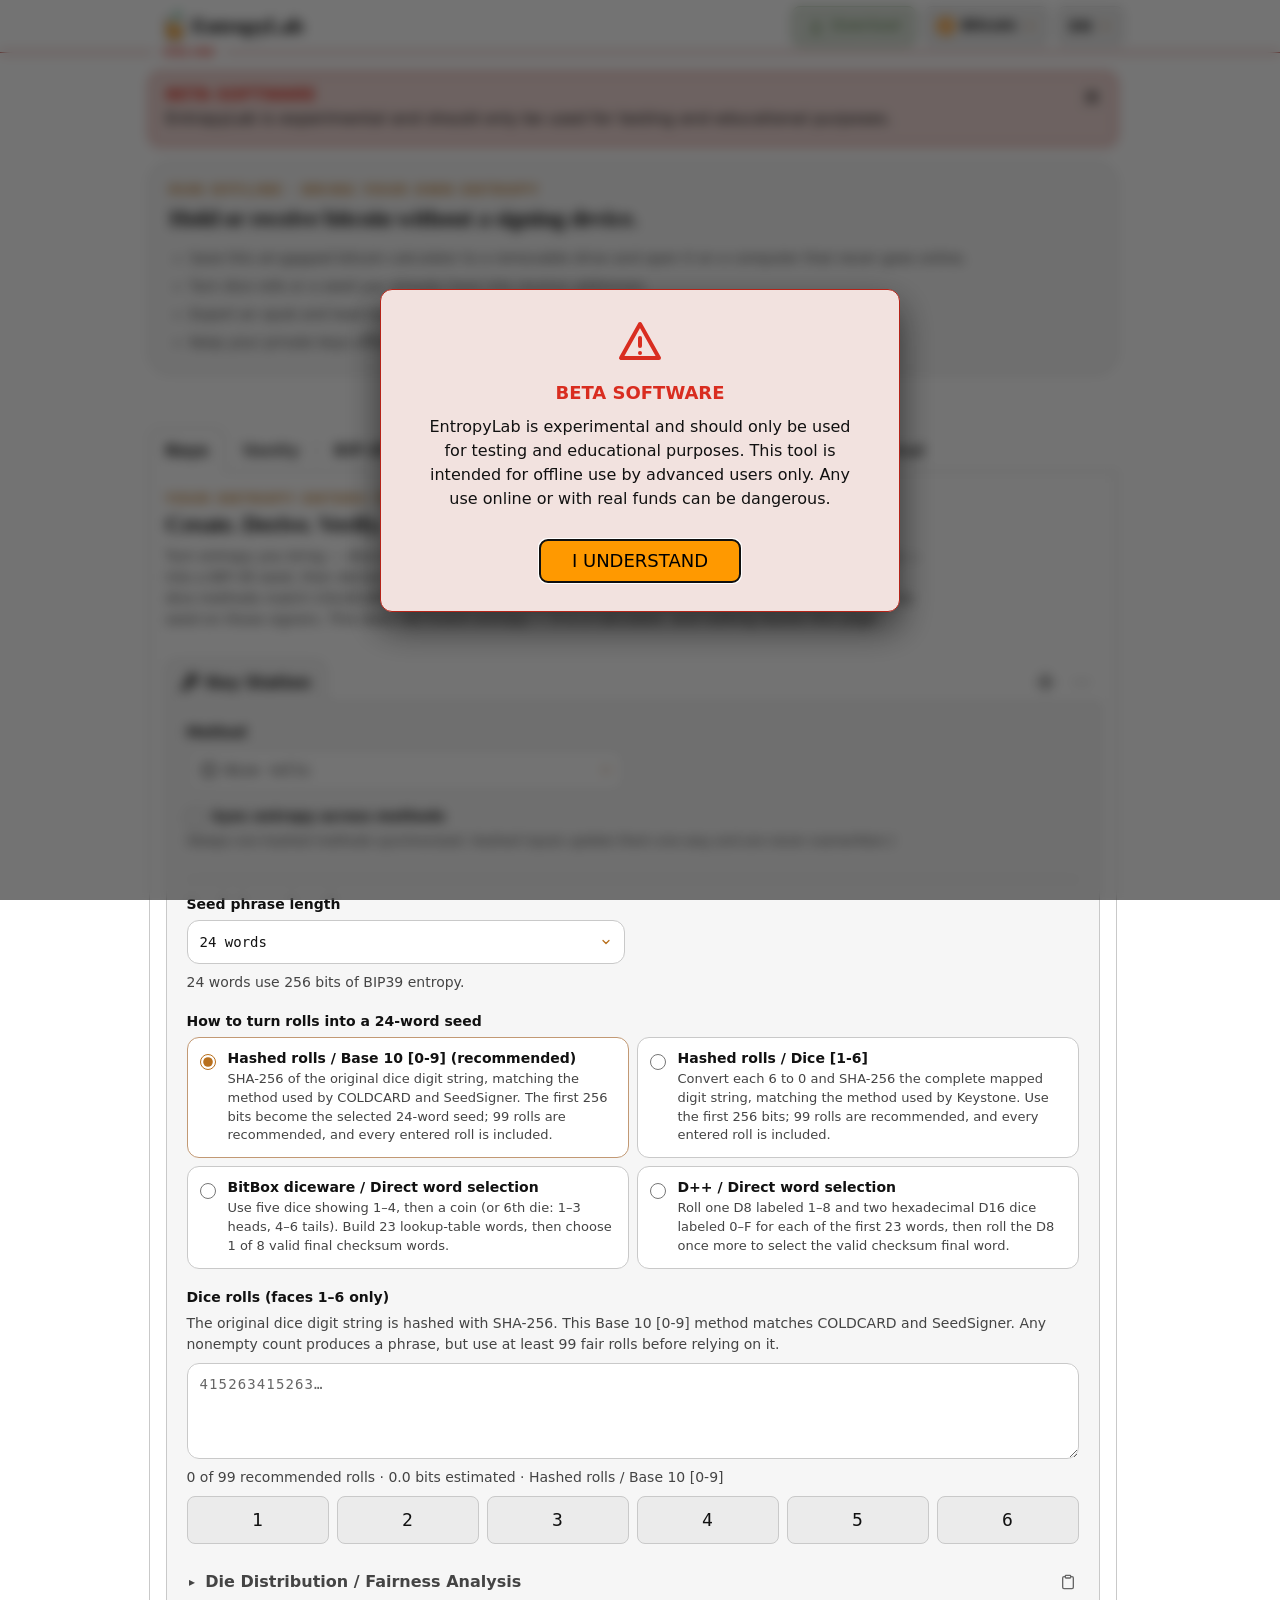
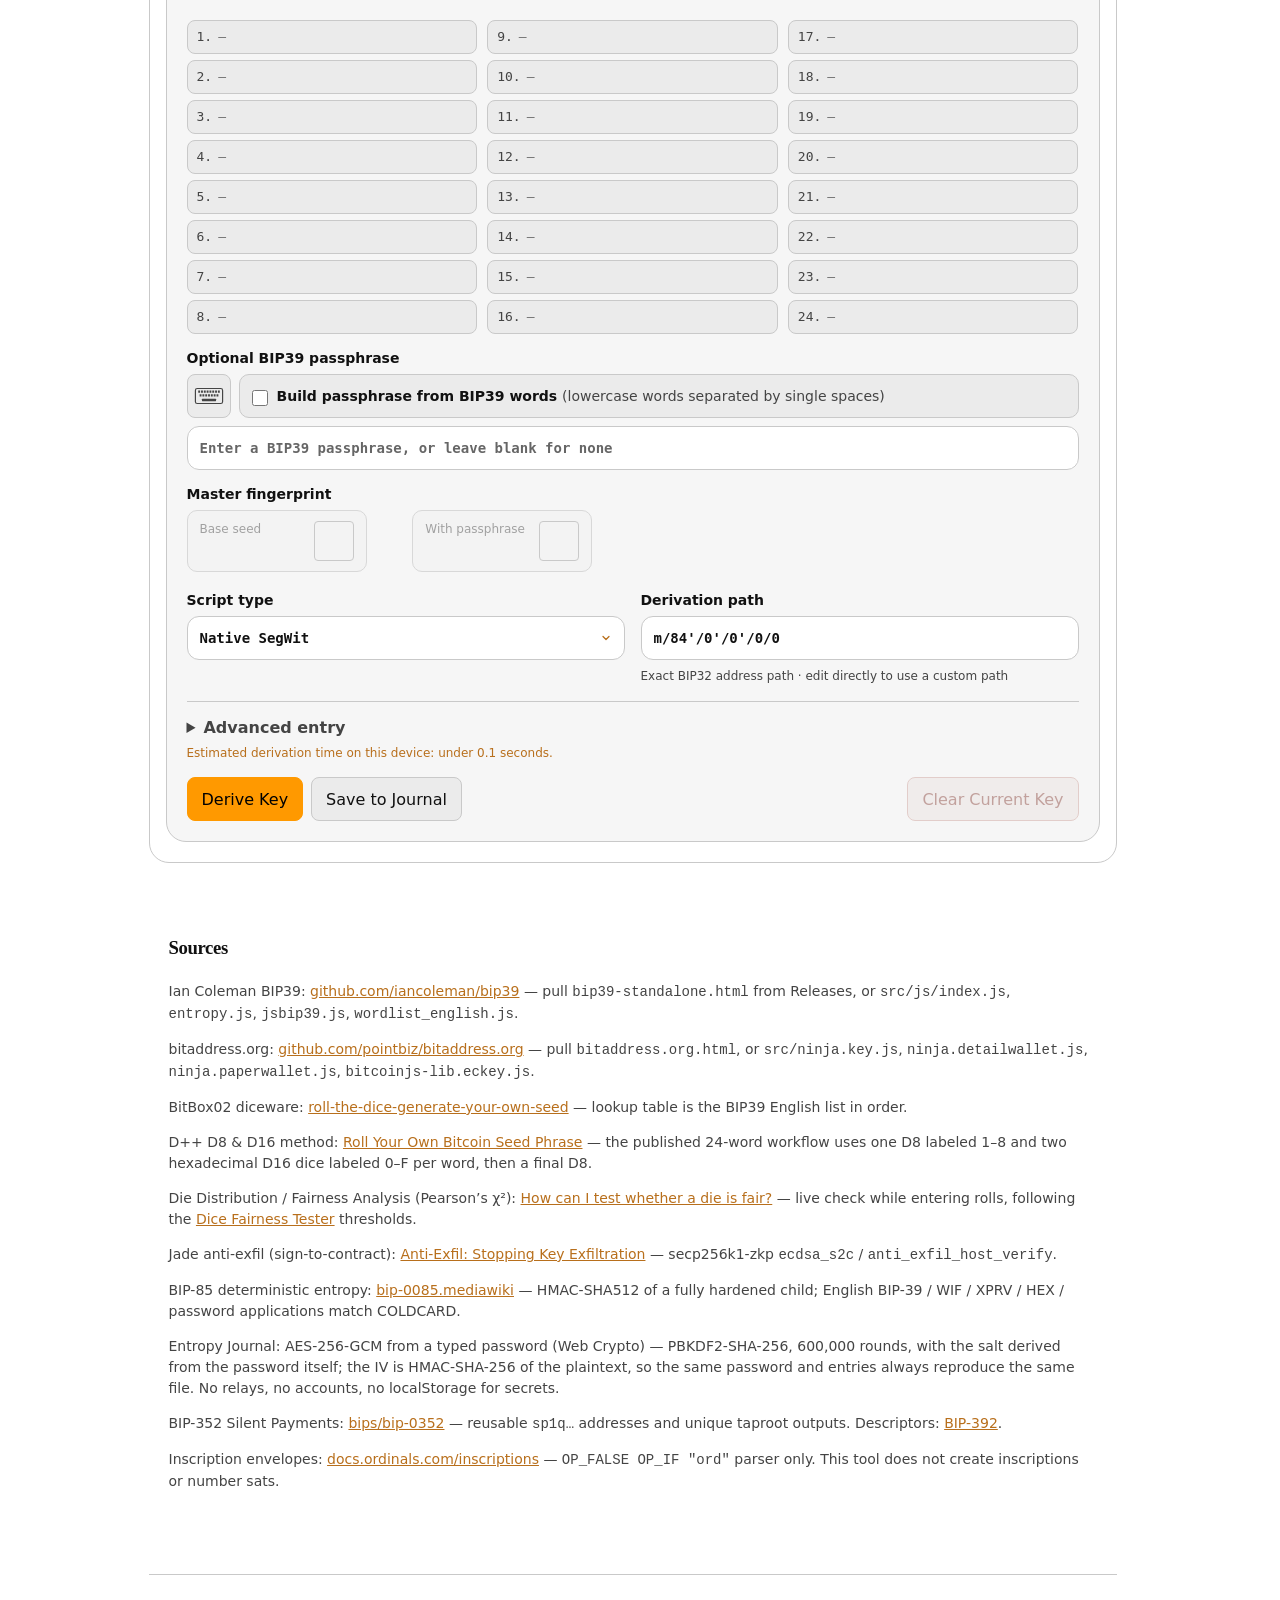
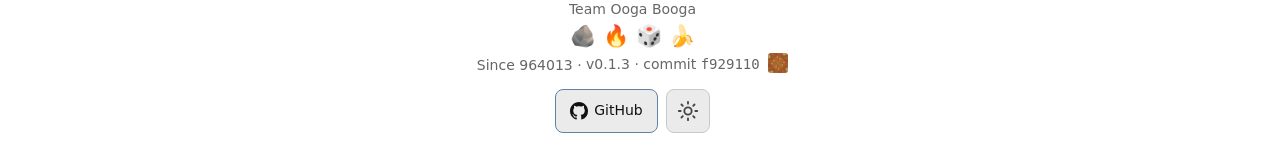
==== entropylab.html @ 81e590c5 "Rebuild site artifact [skip ci]" ====
<!DOCTYPE html>
<html lang="en"><head>
<meta http-equiv="content-type" content="text/html; charset=UTF-8"><meta charset="utf-8"><meta name="viewport" content="width=device-width, initial-scale=1, viewport-fit=cover"><meta http-equiv="Content-Security-Policy" content="default-src 'none'; script-src 'unsafe-inline' 'wasm-unsafe-eval'; worker-src 'self' blob:; manifest-src 'self'; style-src 'unsafe-inline'; img-src 'self' data:; connect-src 'none'; font-src 'self'; object-src 'none'; base-uri 'none'; form-action 'none'"><meta name="referrer" content="no-referrer"><meta name="description" content="Self-contained, air-gapped Bitcoin key and wallet calculator. Turn dice rolls, seed phrases, and private keys into wallet recovery information — entirely offline."><meta property="og:title" content="EntropyLab"><meta property="og:type" content="website"><meta property="og:url" content="https://entropylab.online/"><meta property="og:site_name" content="EntropyLab"><meta property="og:description" content="Self-contained, air-gapped Bitcoin key and wallet calculator. Turn dice rolls, seed phrases, and private keys into wallet recovery information — entirely offline."><meta property="og:image" content="https://entropylab.online/assets/entropylab-social.png"><meta property="og:image:type" content="image/png"><meta property="og:image:width" content="1200"><meta property="og:image:height" content="630"><meta property="og:image:alt" content="The EntropyLab beaker-and-dice logo beside a screenshot of the offline Bitcoin wallet calculator."><meta name="twitter:card" content="summary_large_image"><meta name="twitter:title" content="EntropyLab"><meta name="twitter:description" content="Self-contained, air-gapped Bitcoin key and wallet calculator. Turn dice rolls, seed phrases, and private keys into wallet recovery information — entirely offline."><meta name="twitter:image" content="https://entropylab.online/assets/entropylab-social.png"><meta name="twitter:image:alt" content="The EntropyLab beaker-and-dice logo beside a screenshot of the offline Bitcoin wallet calculator."><title>EntropyLab — Offline Bitcoin Key &amp; Wallet Calculator</title><link rel="icon" type="image/png" sizes="64x64" href="[data-uri]"><link rel="icon" type="image/svg+xml" href="data:image/svg+xml,%3Csvg xmlns=%22http://www.w3.org/2000/svg%22 viewBox=%220 0 179.82 180%22%3E%3Cpath fill=%22%23090500%22 d=%22M121.62 142.88c-14.34 7.93-29.17 14.41-32.96 14.39-6.56-.06-47.12-19.75-56.24-27.3-3.62-3.02-4.2-9.64-3.57-40.97l.77-37.35 26.1-14.42c14.35-7.91 29.15-14.4 32.94-14.36 3.8 0 18.62 6.5 32.96 14.44l26.09 14.4v76.78Zm-63.19-8.16c11.31 6.43 21.5 11.67 22.66 11.67 1.15 0 2.08-13.51 2.08-30.02V86.36L62.93 75.18C51.78 69.03 41.23 64 39.48 64c-2.25 0-2.96 8.49-2.39 29.53l.77 29.52Zm36.33-19.03c-.44 16.89.2 30.62 1.37 30.5 1.18-.07 11.43-5.37 22.74-11.75l20.6-11.56.77-29.44c.6-22.54-.03-29.44-2.75-29.38-1.92 0-12.17 4.72-22.74 10.49L95.53 84.99Zm-30.15-49.4c10.96 6.06 20.9 11.12 22.05 11.23 4.89.49 46.44-22.36 44.24-24.34-1.35-1.18-11.37-6.94-22.33-12.82L88.64 29.68l-20.8 10.98C56.4 46.7 46.52 52.47 45.89 53.46c-.66 1.02 7.77 6.78 18.73 12.82m13.07 33.74c0 6.16-7.72 6.95-10 1.05a14 14 0 0 1 .11-8.54c1.4-3.6 2.5-3.8 5.8-1.05 2.25 1.87 4.09 5.72 4.09 8.54m31.96 1.05c-2.27 5.9-10 5.1-10-1.05 0-2.82 1.85-6.67 4.1-8.54 3.3-2.74 4.4-2.55 5.8 1.05.93 2.41.96 6.26.1 8.54m21.97 16.48c-2.28 5.9-10 5.1-10-1.05 0-2.83 1.85-6.67 4.1-8.54 3.3-2.74 4.4-2.55 5.8 1.04.93 2.42.95 6.27.1 8.55M52.97 86.3c0 6.16-7.72 6.95-10 1.05-.85-2.28-.82-6.13.1-8.54 1.41-3.6 2.5-3.8 5.8-1.05 2.26 1.87 4.1 5.72 4.1 8.54m-1.38 26.94c0 6.62-4.17 10.22-7.71 6.65-1.05-1.02-1.9-4.86-1.9-8.49 0-4.8 1.3-6.37 4.8-5.68 3 .58 4.81 3.43 4.81 7.52m24.72 13.74c0 6.61-4.18 10.21-7.72 6.64-1.04-1.02-1.9-4.86-1.9-8.48 0-4.81 1.3-6.38 4.81-5.69 3 .58 4.8 3.43 4.8 7.53m19.85-73.05c-1.45 4.36-12 5.65-14.42 1.75-1.07-1.73-.68-4.39.86-5.93 3.54-3.54 14.93-.05 13.56 4.18%22/%3E%3Cpath fill=%22%23F88300%22 d=%22M68.07 174.21c-25.32-6.65-47.56-24.9-58.96-48.42-9.56-19.69-9.56-54.45 0-74.14 8.49-17.52 24.96-34 42.48-42.49 19.7-9.55 54.46-9.55 74.15 0 17.52 8.49 34 24.97 42.48 42.49 9.55 19.69 9.55 54.45 0 74.14-8.51 17.55-25.07 34.11-42.18 42.13-14.5 6.81-43.86 10-57.97 6.29m53.55-31.33 26.09-14.4V51.7l-26.1-14.39c-14.33-7.94-29.16-14.44-32.95-14.44-3.79-.03-18.59 6.45-32.95 14.36L29.62 51.65 28.85 89c-.63 31.33-.05 37.95 3.57 40.97 9.12 7.55 49.68 27.24 56.24 27.3 3.8.02 18.62-6.46 32.96-14.4m-63.19-8.16-20.57-11.67-.77-29.52C36.52 72.49 37.23 64 39.5 64c1.75 0 12.3 5.03 23.44 11.18l20.24 11.18v30.01c0 16.51-.93 30.02-2.08 30.02-1.16 0-11.35-5.24-22.66-11.67m17.88-7.74c0-4.1-1.82-6.95-4.8-7.53-3.52-.69-4.81.88-4.81 5.69 0 3.62.85 7.46 1.89 8.48 3.54 3.57 7.72-.03 7.72-6.64M51.6 113.24c0-4.09-1.81-6.94-4.8-7.52-3.52-.69-4.8.88-4.8 5.68 0 3.63.84 7.47 1.89 8.49 3.54 3.57 7.71-.03 7.71-6.65m26.09-13.2c0-2.83-1.84-6.68-4.1-8.55-3.29-2.74-4.39-2.55-5.79 1.05a14 14 0 0 0-.1 8.54c2.27 5.9 9.99 5.1 9.99-1.05M52.97 86.3c0-2.82-1.84-6.67-4.1-8.54-3.3-2.74-4.39-2.55-5.8 1.05a14 14 0 0 0-.1 8.54c2.28 5.9 10 5.1 10-1.05m41.8 29.39.76-30.7 19.22-10.44c10.57-5.77 20.82-10.49 22.74-10.49 2.72-.06 3.35 6.84 2.75 29.38l-.77 29.44-20.6 11.56c-11.31 6.38-21.56 11.68-22.74 11.76-1.18.1-1.8-13.62-1.37-30.51m36.84 1.87c.85-2.28.83-6.13-.1-8.55-1.4-3.6-2.5-3.78-5.8-1.04-2.25 1.87-4.1 5.71-4.1 8.54 0 6.15 7.72 6.95 10 1.05m-21.97-16.48c.86-2.28.83-6.13-.1-8.54-1.4-3.6-2.5-3.8-5.8-1.05-2.25 1.87-4.1 5.72-4.1 8.54 0 6.16 7.73 6.95 10 1.05M64.6 66.28c-10.96-6.04-19.39-11.8-18.73-12.82.63-.99 10.52-6.76 21.97-12.8l20.79-10.98 19.93 10.68c10.96 5.88 20.98 11.64 22.33 12.82 2.2 1.98-39.35 24.83-44.24 24.34-1.15-.11-11.1-5.17-22.05-11.24m31.55-12.35c1.37-4.23-10.02-7.72-13.56-4.18-1.54 1.54-1.93 4.2-.86 5.93 2.42 3.9 12.97 2.61 14.42-1.75%22/%3E%3C/svg%3E"><link rel="canonical" href="https://entropylab.online/"><meta name="application-name" content="EntropyLab"><meta name="application-version" content="v0.1.3"><meta name="theme-color" content="#000000"><script>(function(){try{var m=localStorage.getItem("entropylab-theme");if(m==="light"||(m!=="dark"&&matchMedia("(prefers-color-scheme: light)").matches))document.documentElement.dataset.theme="light"}catch(e){}try{if(localStorage.getItem("entropylab-beta-banner-dismissed")==="0.1.3")document.documentElement.dataset.betaBannerDismissed=""}catch(e){}})()</script><meta name="apple-mobile-web-app-title" content="EntropyLab"><meta name="apple-mobile-web-app-capable" content="yes"><meta name="apple-mobile-web-app-status-bar-style" content="black"><link rel="manifest" href="manifest.webmanifest"><link rel="apple-touch-icon" href="assets/pwa-icon-180.png"><style>:is([id*='google_ads_iframe'],[id*='taboola-'],.taboolaHeight,.taboola-placeholder,#top-ad,#credential_picker_container,#credentials-picker-container,#credential_picker_iframe,#onetap_google_intermediate_iframe,[id*='google-one-tap-iframe'],#google-one-tap-popup-container,.google-one-tap__module,.google-one-tap-modal-div,.adthrive-auto-injected-player-container,.adthrive[id^="cls-video-container"]:has(.adthrive-auto-injected-player-container),#amp_floatingAdDiv,#ez-content-blocker-container) {display:none!important;min-height:0!important;height:0!important;}</style><style id="btc-calc-style">:root {
  color-scheme: dark;
  --bg: #000000;
  --surface: #141414;
  --surface-2: #202020;
  --fg: #eeeeee;
  --muted: #a3a3a3;
  --faint: #737373;
  --border: #333333;
  --accent: #d8892b;
  --selection-accent: #ff9900;
  --selection-fg: #000000;
  --danger: #d4574a;
  --danger-bright: #ff4438; /* alert red: --danger is too muted to carry a live status */
  --ok: #8aaa74;
  --ok-bright: #22c55e; /* a true green: --ok sits closer to olive than the status tag wants */
  --blue: #6f9fca;
  --warn: #c9a44a;
  /* The Bitcoin Core icon's orange. Both themes share it: it is a brand
   * signal (mainnet = real coins), not a surface colour. */
  --bitcoin: #f7931a;
  /* The other Bitcoin Core network colours, shared across themes for the
   * same reason: green testnet, purple signet. Regtest reuses --faint. */
  --testnet: #22c55e;
  --signet: #a855f7;
  --paper: #f3efe4;
  --playing-card-bg: #292929;
  --playing-card-fg: #eeeeee;
  --playing-card-red: #ef7468;
  --scrollbar-track: #0a0a0a;
  --scrollbar-thumb: #4a4a4a;
  --scrollbar-thumb-hover: #626262;
  --space-control: 8px;
  --space-component: 16px;
  --space-section: 20px;
  --space-major: 32px; /* seams between the page's major sections */
  --space-lede: 48px; /* the widest seam: where the pitch ends and the tool begins */
  --site-header-height: 52px; /* .header-button height plus 6px above and below */
  --site-header-pad: 16px; /* the bar's side padding; the status tag aligns to it */
  --site-min-width: 320px; /* the narrowest layout we lay out for: below this the page scrolls */
  --display: "Iowan Old Style", Palatino, Georgia, serif;
  /* The card-suit glyphs (♠ ♥ ♦ ♣, U+2660–U+2666) are not covered by every
     default UI font (notably SF Mono on macOS); the named symbol fonts
     between the preferred families and the generic fallback carry them on
     Windows, macOS, and Linux. All are locally installed system fonts —
     nothing is ever downloaded (the no-network-egress rule). */
  --sans: "Segoe UI", system-ui, "Segoe UI Symbol", "Apple Symbols", "Noto Sans Symbols", "DejaVu Sans", sans-serif;
  --mono: ui-monospace, "Cascadia Code", Menlo, Consolas, "Segoe UI Symbol", "Apple Symbols", "Noto Sans Symbols", "DejaVu Sans Mono", "DejaVu Sans", monospace;
}
:root[data-theme="light"] {
  color-scheme: light;
  --bg: #ffffff;
  --surface: #f6f6f6;
  --surface-2: #ebebeb;
  --fg: #111111;
  --muted: #444444;
  --faint: #666666;
  --border: #c9c9c9;
  --accent: #b86f1c;
  --danger: #b42318;
  --danger-bright: #d92d20;
  --ok: #4f7a3a;
  --ok-bright: #15803d;
  --blue: #245d8f;
  --warn: #765a11;
  --playing-card-bg: #ffffff;
  --playing-card-fg: #111111;
  --playing-card-red: #b42318;
  --scrollbar-track: #ededed;
  --scrollbar-thumb: #b5b5b5;
  --scrollbar-thumb-hover: #9a9a9a;
}
* { box-sizing: border-box; scrollbar-color: var(--scrollbar-thumb) var(--scrollbar-track); }
*::-webkit-scrollbar { width: 12px; height: 12px; }
*::-webkit-scrollbar-track { background: var(--scrollbar-track); }
*::-webkit-scrollbar-thumb {
  min-width: 32px; min-height: 32px; border: 3px solid var(--scrollbar-track); border-radius: 999px;
  background: var(--scrollbar-thumb);
}
*::-webkit-scrollbar-thumb:hover { background: var(--scrollbar-thumb-hover); }
*::-webkit-scrollbar-corner { background: var(--scrollbar-track); }
html { overflow-y: scroll; scrollbar-gutter: stable; scroll-padding-top: calc(var(--site-header-height) + 12px); }
html, body { margin: 0; min-width: var(--site-min-width); background: var(--bg); color: var(--fg); font-family: var(--sans); transition: background-color .21s ease; }
/* Flipping the theme eases the page between the two grounds rather than
   cutting. The first paint is not a transition, so the opening theme still
   arrives instantly. */
@media (prefers-reduced-motion: reduce) { html, body { transition: none; } }
body { min-height: 100vh; }
h1, h2, h3 { font-family: var(--display); font-weight: 600; letter-spacing: -0.02em; }
h1 { font-size: 1.5rem; margin: 8px 0; }
h2 { font-size: 1.5rem; margin: 8px 0; }
a { color: var(--accent); }
button, select, textarea, input { font: inherit; }
button { cursor: pointer; }
/* Every enabled button uses the same momentary press feedback. The disabled
   state is intentionally excluded so controls that become unavailable after
   their click transition directly from orange to their disabled treatment. */
button:not(:disabled):active {
  background: var(--selection-accent) !important;
  color: var(--selection-fg) !important;
  border-color: var(--selection-accent) !important;
}
button:not(:disabled):active * { color: inherit !important; }
/* No bottom padding: the closing footer supplies the page's last band of
   space itself, so it sits flush with the bottom of the document. */
.wrap { max-width: 1000px; margin: 0 auto; padding: calc(var(--site-header-height) + 20px) 16px 0; }
.kicker { font-size: 12px; letter-spacing: 0.18em; text-transform: uppercase; color: var(--accent); font-weight: 600; }
.card { background: var(--surface); border: 1px solid var(--border); border-radius: 20px; padding: 20px; margin: 16px 0; }
/* Major seam above the closing Sources card. It collapses with the previous
   card's 16px, so the larger value wins rather than the two adding up. The seam
   below the marketing card lives on #workspace and is deliberately wider. */
/* It keeps .card for its padding and seam, but not the surface: the closing
   reference list reads as the page's own bottom matter rather than one more
   panel. Padding stays, so its text still aligns with the cards above. */
.sources { margin-top: var(--space-major); background: none; border: 0; }
.warn { background: color-mix(in oklab, var(--danger) 12%, var(--bg)); border-color: color-mix(in oklab, var(--danger) 40%, var(--border)); }
.muted { color: var(--muted); font-size: 14px; line-height: 1.5; }
/* The pitch is a set of discrete claims rather than prose, so it reads as a
   list. The top margin stands in for the paragraph's, and dropping the
   bottom one lets the card's own padding close it out. */
.pitch-list { display: grid; gap: 7px; margin: var(--space-component) 0 0; padding-left: 20px; }
.sources-heading { color: var(--fg); font-size: 1.17rem; }
/* One step dimmer than the .muted it carries for its size and leading, so
   the closing line sits behind the sources it follows. The emoji row is the
   one thing in it worth reading, so it keeps its own size and spaces itself
   off the two text rows. */
.page-footer { margin-top: var(--space-lede); padding: 24px 0; border-top: 1px solid var(--border); text-align: center; color: var(--faint); }
.page-footer-emoji { font-size: 1.5em; line-height: 1; margin: 6px 0; }
/* The build stamp: version, short commit, and the commit's LifeHash as a
   small inline identicon next to the hash it visualizes. */
.page-footer-build code { font-family: var(--mono); }
.page-footer-lifehash { vertical-align: -0.25em; margin-left: 4px; border-radius: 3px; }
/* A fourth row closes the footer: the repository link and the theme toggle,
   which used to crowd the header bar. Off the bar they are no longer squeezed
   to 40px, so both take the app's standard 44px target and the link keeps its
   label at every width. */
.page-footer-links { display: flex; flex-wrap: wrap; justify-content: center; align-items: center; gap: 8px; margin-top: 14px; }
.page-footer-links > a { display: inline-flex; align-items: center; gap: 6px; text-decoration: none; }
.page-footer-links .github-repo-link {
  border-color: color-mix(in oklab, var(--blue) 65%, var(--border));
  background: color-mix(in oklab, var(--blue) 14%, var(--surface)); color: var(--blue);
}
.page-footer-links .github-repo-link:hover {
  background: color-mix(in oklab, var(--blue) 23%, var(--surface)); color: var(--fg);
}
.page-footer-links .github-repo-link:focus-visible { outline: 2px solid var(--blue); outline-offset: 2px; }
.row { display: flex; flex-wrap: wrap; gap: 8px; }
.tab, .btn {
  min-height: 44px; padding: 0 14px; border-radius: 8px; border: 1px solid var(--border);
  background: var(--bg); color: var(--muted);
}
.tab.active {
  background: var(--selection-accent);
  color: var(--selection-fg);
  border-color: var(--selection-accent);
}
.btn.primary { background: var(--selection-accent); color: var(--selection-fg); border-color: var(--selection-accent); }
.btn.primary:disabled {
  cursor: not-allowed; opacity: 1;
  background: var(--selection-accent); border-color: var(--selection-accent); color: var(--selection-fg);
}
.btn.secondary { background: var(--surface-2); color: var(--fg); }
.btn.secondary:disabled { cursor: not-allowed; opacity: .52; color: var(--muted); }
textarea, select,
input:not([type="radio"]):not([type="checkbox"]) {
  width: 100%; min-height: 44px; margin-top: var(--space-control); padding: 10px 12px;
  border-radius: 12px; border: 1px solid var(--border); background: var(--bg); color: var(--fg);
  font-family: var(--mono); font-size: 14px;
}
textarea { display: block; min-height: 96px; letter-spacing: 0.08em; }
.dice-input-shell {
  position: relative; margin-top: var(--space-control); border-radius: 12px; background: var(--bg);
}
.dice-input-shell textarea {
  position: relative; z-index: 1; margin-top: 0; background: transparent;
  color: transparent; -webkit-text-fill-color: transparent; caret-color: var(--fg); line-height: 1.45;
}
.dice-input-shell textarea::placeholder { color: var(--faint); -webkit-text-fill-color: var(--faint); }
.dice-input-highlight {
  position: absolute; z-index: 0; inset: 0; margin: 0; padding: 10px 12px;
  border: 1px solid transparent; border-radius: 12px; overflow: hidden; pointer-events: none;
  white-space: pre-wrap; overflow-wrap: anywhere; word-break: break-word;
  color: var(--fg); font-family: var(--mono); font-size: 14px; line-height: 1.45; letter-spacing: 0.08em;
}
.dice-input-highlight[data-trailing-newline="true"]::after { content: "\200b"; }
.dice-roll-invalid {
  color: var(--danger);
}
/* On the 18-word coin turn the eight D8 keys become one Tails and one Heads. */
.dice-input-pad.dplus button.dice-key-wide { grid-column: span 4; }
.dice-input-pad.faces-1-6 button.dice-key-wide { grid-column: span 3; }
.dice-input-pad button[hidden] { display: none; }
.seed-autocomplete-toggle {
  display: inline-flex; align-items: center; gap: 9px; min-height: 44px;
  margin-top: var(--space-component); padding: 9px 12px;
  border: 1px solid var(--border); border-radius: 10px;
  background: var(--surface-2); color: var(--fg); font-size: 14px; font-weight: 600; cursor: pointer;
}
.seed-autocomplete-toggle input { margin: 0; }
.seed-autocomplete-note { color: var(--muted); font-weight: 400; }
.seed-entry-tools { display: flex; align-items: stretch; gap: var(--space-control); margin-top: var(--space-component); }
.seed-entry-tools .seed-autocomplete-toggle { flex: 1 1 auto; margin-top: 0; }
/* Tighter to the dropdown above than to the section below: the control reads
   as part of the method it qualifies, and the 8px off the top is given back
   under the explanation. */
.global-sync-host { margin-top: var(--space-control); padding-bottom: var(--space-control); }
.global-sync-host[hidden] { display: none; }
/* Two rows: the switch and its title, then the explanation under both. The
   shared toggle chrome is a bordered chip elsewhere; here the control reads as
   part of the card, so it gives up the box and keeps the 44px target. */
.global-sync-row { display: block; }
.global-sync-head { display: flex; align-items: center; gap: var(--space-control); }
.global-sync-toggle { flex: 1 1 auto; min-height: 32px; margin-top: 0; padding: 0; border: 0; background: none; }
/* The title carries the same weight and colour as the Method label above it. */
.global-sync-toggle .label { margin: 0; }
.global-sync-note { display: block; margin: 0; font-size: 13px; line-height: 1.45; }
.global-sync-status {
  display: inline-flex; align-items: center; gap: 5px; flex: 0 0 auto;
  color: var(--ok); font-size: 13px; font-weight: 600; white-space: nowrap;
}
/* Narrow screens only: the badge drops below the toggle and the shortfall takes
   its own line, while each phrase stays on one line. */
@media (max-width: 720px) {
  .global-sync-head { flex-wrap: wrap; }
  .global-sync-toggle { flex: 1 1 100%; }
  .global-sync-status { flex: 1 1 100%; flex-wrap: wrap; white-space: normal; }
  .global-sync-status > span { white-space: nowrap; }
}
.global-sync-shortfall {
  display: inline-flex; align-items: center; gap: 5px; margin-left: 8px; color: var(--warn);
}
.global-sync-shortfall svg { display: block; width: 16px; height: 16px; }
.global-sync-status[hidden] { display: none; }
.global-sync-status svg { display: block; width: 16px; height: 16px; }
.number-base-calculations-toggle { width: 100%; margin-top: var(--space-control); }
.number-base-calculations-panel { margin-top: var(--space-section); }
.number-base-calculations-panel[hidden] { display: none; }
.number-base-binary-conversion { margin-bottom: var(--space-section); }
.number-base-conversion-list { display: grid; grid-template-columns: repeat(auto-fill, minmax(72px, 1fr)); gap: 6px; }
.number-base-conversion-cell { display: flex; align-items: center; justify-content: center; gap: 6px; min-height: 34px; padding: 6px 8px; border: 1px solid var(--border); border-radius: 7px; background: var(--surface-2); font-family: var(--mono); font-size: 12px; }
.number-base-conversion-cell strong { color: var(--accent); font-weight: 700; }
.number-base-conversion-cell b { color: var(--faint); font-family: var(--sans); font-weight: 400; }
.number-base-conversion-cell > span { color: var(--fg); }
.number-base-calculation-list { display: grid; gap: var(--space-control); }
.number-base-calculation {
  overflow-x: auto; padding: 14px 12px 12px; border: 1px solid var(--border); border-radius: 10px;
  background: var(--surface-2); font-family: var(--mono); font-size: 12px;
}
.number-base-calculation-title { display: flex; justify-content: space-between; gap: 12px; margin: 0 0 12px; color: var(--muted); }
.number-base-calculation-title span, .number-base-calculation-label { letter-spacing: 0.04em; }
.number-base-calculation-title strong { color: var(--fg); font-family: var(--mono); font-size: 13px; font-weight: 400; }
.number-base-calculation-row { display: grid; grid-template-columns: 88px minmax(396px, 1fr); align-items: center; gap: 8px; margin-top: 6px; }
.number-base-calculation-label { color: var(--muted); font-family: var(--sans); font-size: 11px; font-weight: 600; }
.number-base-calculation-powers, .number-base-calculation-bits, .number-base-calculation-products { display: grid; grid-template-columns: repeat(11, minmax(32px, 1fr)); gap: 4px; min-width: 396px; text-align: center; }
.number-base-calculation-powers { color: var(--accent); font-weight: 700; }
.number-base-calculation-bits span { padding: 8px 4px; border: 1px solid var(--border); border-radius: 6px; color: var(--fg); background: var(--bg); font-size: 14px; font-weight: 700; }
.number-base-calculation-products { color: var(--fg); font-weight: 600; }
.number-base-calculation-sum { display: flex; align-items: baseline; justify-content: flex-end; flex-wrap: wrap; gap: 6px 16px; min-width: 484px; margin-top: 12px; padding-top: 9px; border-top: 1px solid var(--border); color: var(--muted); white-space: nowrap; }
.number-base-calculation-sum > span { display: inline-flex; align-items: baseline; gap: 5px; }
.number-base-calculation-sum strong { color: var(--accent); font-size: 13px; font-weight: 700; }
.number-base-calculation-sum b { color: var(--faint); }
.manual-calculations-toggle { width: 100%; }
.manual-calculations-container { margin-top: var(--space-section); }
.manual-calculations-container[hidden] { display: none; }
.manual-calculation-panel > .label { margin-top: 0; }
.manual-calculation-list { display: grid; gap: var(--space-control); }
.manual-calculation-row {
  display: grid; grid-template-columns: auto auto minmax(220px, 1fr) auto; align-items: baseline; gap: 8px 14px;
  overflow-x: auto; padding: 12px; border: 1px solid var(--border); border-radius: 10px; background: var(--surface-2);
  color: var(--muted); font-family: var(--mono); font-size: 12px;
}
.manual-calculation-row strong { color: var(--fg); font-size: 13px; font-weight: 400; }
.manual-calculation-row code { color: var(--fg); white-space: nowrap; }
.manual-calculation-row b { color: var(--accent); font-weight: 700; white-space: nowrap; }
.manual-calculation-heading { display: flex; justify-content: space-between; gap: 12px; color: var(--muted); }
.manual-calculation-heading strong { color: var(--fg); }
.dplus-calculation-row { display: block; }
.dplus-calculation-stages { display: grid; grid-template-columns: repeat(6, minmax(0, 1fr)); gap: 6px; margin-top: 10px; }
.dplus-calculation-stage { display: grid; grid-template-columns: auto 1fr auto; align-items: center; gap: 4px 7px; min-width: 0; padding: 6px 8px; border: 1px solid var(--border); border-radius: 7px; background: var(--bg); }
.dplus-calculation-stage span { grid-column: 1 / -1; color: var(--muted); font-family: var(--sans); font-size: 10px; font-weight: 600; }
.dplus-calculation-stage strong { color: var(--fg); font-size: 13px; }
.dplus-calculation-stage small { color: var(--muted); white-space: nowrap; }
.dplus-calculation-stage b { color: var(--accent); font-weight: 700; white-space: nowrap; }
.dplus-calculation-sum { display: flex; justify-content: flex-end; gap: 8px; margin-top: 10px; padding-top: 9px; border-top: 1px solid var(--border); white-space: nowrap; }
.dplus-calculation-sum b { color: var(--accent); }
@media (max-width: 760px) {
  .number-base-calculation { overflow: visible; padding: 10px 8px 9px; }
  .number-base-calculation-title { margin-bottom: 8px; }
  .number-base-calculation-row { display: block; margin-top: 4px; }
  .number-base-calculation-label { display: none; }
  .number-base-calculation-powers, .number-base-calculation-bits, .number-base-calculation-products { grid-template-columns: repeat(11, minmax(0, 1fr)); gap: 2px; min-width: 0; font-size: 9px; }
  .number-base-calculation-powers span, .number-base-calculation-bits span, .number-base-calculation-products span { min-width: 0; white-space: nowrap; }
  .number-base-calculation-bits span { padding: 6px 1px; font-size: 12px; }
  .number-base-calculation-sum { display: block; min-width: 0; margin-top: 8px; padding-top: 7px; white-space: normal; font-size: 10px; }
  .number-base-calculation-sum > span { display: block; margin-top: 3px; white-space: normal; overflow-wrap: anywhere; }
  .number-base-calculation-sum > span:first-child { margin-top: 0; }
  .number-base-calculation-sum strong { font-size: 11px; }
  .manual-calculation-row { grid-template-columns: auto auto; }
  .manual-calculation-row code, .manual-calculation-row b { grid-column: 1 / -1; }
  .manual-calculations-container { margin-top: var(--space-control); }
  .manual-calculation-panel > .muted { margin-bottom: var(--space-control); }
  .dplus-calculation-row { overflow: visible; padding: 8px; }
  .dplus-calculation-stages { grid-template-columns: repeat(2, minmax(0, 1fr)); gap: 4px; margin-top: 7px; }
  .dplus-calculation-stage { gap: 3px 5px; padding: 5px 6px; font-size: 10px; }
  .dplus-calculation-stage strong { font-size: 12px; }
  .dplus-calculation-stage small { font-size: 10px; }
  .dplus-calculation-sum { justify-content: flex-start; flex-wrap: wrap; margin-top: 7px; padding-top: 6px; gap: 4px; font-size: 10px; white-space: normal; overflow: visible; }
}
.passphrase-field { margin-top: var(--space-component); font-size: 14px; font-weight: 600; }
.passphrase-keyboard-tools { display: flex; align-items: flex-start; gap: var(--space-control); margin-top: var(--space-control); }
.passphrase-keyboard-tools[hidden] { display: none; }
.passphrase-keyboard-tools .seed-keyboard-toggle { align-self: flex-start; }
.passphrase-bip39-options { display: grid; flex: 1 1 auto; gap: var(--space-control); }
.passphrase-bip39-toggle, .passphrase-autocomplete-toggle { width: 100%; margin-top: 0; }
.passphrase-autocomplete-toggle[hidden] { display: none; }
.brain-wallet-trim-toggle { flex: 1 1 auto; margin-top: 0; }
.brain-wallet-trim-toggle[hidden] { display: none; }
.dice-input-shell.passphrase-input-shell input {
  position: relative; z-index: 1; margin-top: 0; background: transparent;
  color: transparent; -webkit-text-fill-color: transparent; caret-color: var(--fg); line-height: 1.45;
}
.dice-input-shell.passphrase-input-shell input::placeholder { color: var(--faint); -webkit-text-fill-color: var(--faint); }
.passphrase-input-shell .dice-input-highlight { white-space: pre; overflow-wrap: normal; word-break: normal; letter-spacing: 0; }
.passphrase-bip39-status { margin: var(--space-control) 0 0; font-weight: 400; }
.passphrase-keyboard-host .seed-keyboard { margin-top: var(--space-control); margin-right: auto; margin-left: 0; }
/* The theme toggle shares this button chrome; it is not a keyboard toggle. */
.seed-keyboard-toggle, .theme-toggle {
  display: grid; place-items: center; flex: 0 0 44px; width: 44px; min-height: 44px; height: auto; padding: 5px;
  border: 1px solid var(--border); border-radius: 8px; background: var(--surface-2); color: var(--muted);
}
.seed-keyboard-toggle:hover, .theme-toggle:hover { color: var(--fg); border-color: var(--faint); }
.seed-keyboard-toggle[aria-expanded="true"] { color: var(--selection-accent); border-color: var(--selection-accent); }
.seed-keyboard-toggle:focus-visible, .theme-toggle:focus-visible { outline: 2px solid var(--selection-accent); outline-offset: 2px; }
.seed-keyboard-toggle svg { display: block; width: 30px; height: 22px; }
.seed-keyboard-icon-case { fill: none; stroke: currentColor; stroke-width: 2.5; }
.seed-keyboard-icon-keys { fill: currentColor; }
.seed-keyboard {
  --seed-key-size: calc(10% - 2.7px);
  display: grid; gap: 4px; max-width: 640px; margin: var(--space-control) auto 0 0; padding: 7px 8px;
  border: 1px solid var(--border); border-radius: 12px; background: var(--bg);
}
.seed-keyboard[hidden] { display: none; }
.seed-keyboard.private-key-initial-options { width: fit-content; }
.seed-keyboard-initial-row { display: flex; justify-content: flex-start; gap: 4px; }
.seed-keyboard-initial-row .seed-keyboard-key { flex-basis: clamp(48px, 10vw, 64px); width: clamp(48px, 10vw, 64px); }
.private-key-hex-keypad { display: grid; gap: 4px; }
.private-key-hex-row { display: flex; justify-content: flex-start; gap: 3px; }
.seed-keyboard-initial-row[hidden],
.private-key-hex-keypad[hidden],
.seed-keyboard-row[hidden],
.seed-keyboard-space-row[hidden] { display: none; }
.seed-keyboard-row { display: flex; justify-content: center; gap: 3px; }
.seed-keyboard-key,
.seed-keyboard-space,
.seed-keyboard-mode {
  min-height: 42px; padding: 0; border: 1px solid var(--border); border-radius: 7px;
  background: var(--surface-2); color: var(--fg); font-family: var(--mono); font-size: 15px;
}
.seed-keyboard-key { flex: 0 0 var(--seed-key-size); width: var(--seed-key-size); }
.seed-keyboard-key[hidden] { display: none; }
.seed-keyboard-key:not(:disabled):hover,
.seed-keyboard-space:not(:disabled):hover,
.seed-keyboard-mode:not(:disabled):hover { border-color: var(--selection-accent); background: color-mix(in oklab, var(--selection-accent) 12%, var(--surface-2)); }
.seed-keyboard-key:focus-visible,
.seed-keyboard-space:focus-visible,
.seed-keyboard-mode:focus-visible { outline: 2px solid var(--selection-accent); outline-offset: 1px; }
.seed-keyboard-delete { display: grid; place-items: center; color: var(--muted); }
.seed-keyboard-delete svg { width: 20px; height: 16px; fill: none; stroke: currentColor; stroke-width: 1.8; stroke-linecap: round; stroke-linejoin: round; }
.seed-keyboard-space-row { display: flex; justify-content: center; gap: 4px; }
.seed-keyboard-mode { flex: 0 0 clamp(42px, 10vw, 64px); padding-inline: 6px; letter-spacing: -.08em; }
.seed-keyboard-mode:disabled { cursor: not-allowed; opacity: .42; color: var(--muted); }
.seed-keyboard-space { width: min(46%, 250px); padding-inline: 14px; color: var(--muted); font-size: 13px; }
.seed-keyboard-key:disabled,
.seed-keyboard-space:disabled { cursor: not-allowed; opacity: .3; color: var(--muted); }
input[type="radio"], input[type="checkbox"] {
  appearance: auto;
  width: 16px;
  height: 16px;
  min-width: 16px;
  min-height: 16px;
  margin: 4px 0 0;
  padding: 0;
  accent-color: var(--accent);
  flex-shrink: 0;
}
label.field { display: block; margin-top: var(--space-component); font-size: 14px; font-weight: 600; }
.label { font-size: 14px; font-weight: 600; margin: var(--space-section) 0 var(--space-control); color: var(--fg); }
.choice {
  display: flex;
  align-items: flex-start;
  gap: 12px;
  border: 1px solid var(--border);
  background: var(--bg);
  border-radius: 12px;
  padding: 12px;
  margin-top: var(--space-control);
  cursor: pointer;
  font-weight: 400;
  font-size: 14px;
  color: var(--fg);
}
.choice strong { display: block; color: var(--fg); font-weight: 600; }
.choice .desc { display: block; margin-top: 4px; color: var(--muted); font-size: 13px; line-height: 1.45; font-weight: 400; }
.choice:has(input:checked) { border-color: color-mix(in oklab, var(--accent) 55%, var(--border)); }
.choice:has(input:disabled) { cursor: not-allowed; opacity: 0.52; }
.choice-grid { display: grid; gap: var(--space-control); margin-top: var(--space-control); }
.choice-grid .choice { margin-top: 0; }
details.lab-entropy { margin-top: var(--space-section); }
details.lab-entropy > summary {
  cursor: pointer; font-weight: 600; color: var(--fg);
}
details.lab-entropy .wallet-result-messages { margin-top: var(--space-control); }
#brain-lab { font-family: var(--mono); letter-spacing: 0; }
@media (min-width: 720px) {
  .choice-grid { grid-template-columns: repeat(2, minmax(0, 1fr)); }
  .choice-grid.three-up { grid-template-columns: repeat(3, minmax(0, 1fr)); }
}
.dice-input-pad { display: grid; grid-template-columns: repeat(3, minmax(0, 1fr)); gap: 8px; margin-top: var(--space-control); }
.dice-input-pad.faces-1-6 { grid-template-columns: repeat(3, minmax(0, 1fr)); }
@media (min-width: 720px) {
  .dice-input-pad.faces-1-6 { grid-template-columns: repeat(6, minmax(0, 1fr)); }
}
.dice-input-pad.dplus {
  grid-template-columns: repeat(8, minmax(0, 1fr));
  grid-template-rows: repeat(2, minmax(48px, auto));
}
.dice-input-pad.entropy-keypad { grid-template-columns: repeat(8, minmax(0, 1fr)); grid-auto-flow: row; }
.dice-input-pad.entropy-keypad-bin { grid-template-columns: repeat(2, minmax(0, 1fr)); }
.dice-input-pad.entropy-keypad.coin-phase { grid-template-columns: repeat(2, minmax(0, 1fr)); }
.dice-input-pad.entropy-keypad-base4 { grid-template-columns: repeat(4, minmax(0, 1fr)); }
.dice-input-pad.seed-number-pad { grid-template-columns: repeat(5, minmax(0, 1fr)); }
.seed-number-pad .seed-number-next { grid-column: span 4; font-family: inherit; font-size: 14px; }
.seed-number-pad .seed-number-delete svg { width: 20px; height: 16px; fill: none; stroke: currentColor; stroke-width: 1.8; stroke-linecap: round; stroke-linejoin: round; }
.dice-input-pad button {
  min-height: 48px; font-family: var(--mono); font-size: 18px;
  border: 1px solid var(--border); border-radius: 8px; background: var(--surface-2); color: var(--fg);
}
.dice-input-pad.dplus button { padding-inline: 6px; white-space: nowrap; }
.dice-input-pad .coin-button { font-size: 15px; }
/* Names the coin side a face stands for on the BitBox sixth roll. */
.dice-input-pad button.has-caption { line-height: 1.1; }
.dice-key-caption { display: block; font-size: 11px; line-height: 1.1; color: var(--muted); }
.dice-input-pad button:disabled {
  cursor: not-allowed; opacity: 0.38; color: var(--muted); border-color: var(--border);
}
@media (max-width: 639px) {
  .dice-input-pad.dplus {
    grid-template-columns: repeat(4, minmax(0, 1fr));
    grid-template-rows: repeat(4, minmax(48px, auto));
  }
}
.dice-fairness-toggle {
  display: inline-flex; align-items: center; gap: 8px; width: fit-content; min-height: 44px; padding: 0;
  border: 0; background: transparent; color: var(--muted); font-weight: 700; cursor: pointer;
}
.seed-word-copy-row .dice-fairness-toggle { margin-right: auto; }
.dice-fairness-toggle:hover { color: var(--fg); }
.dice-fairness-toggle[aria-expanded="true"] { color: var(--fg); }
.dice-fairness-toggle:focus-visible { outline: 2px solid var(--accent); outline-offset: 4px; border-radius: 3px; }
.dice-fairness-toggle [data-dice-fairness-glyph] { display: inline-block; width: 0.9em; font-size: 12px; line-height: 1; }
.dice-fairness {
  margin-top: var(--space-control); padding: 12px 14px; border-radius: 12px;
  border: 1px solid var(--border); background: var(--surface-2); color: var(--fg);
}
.dice-fairness[hidden] { display: none; }
.dice-fairness[data-tone="ok"] {
  border-color: color-mix(in oklab, var(--ok) 50%, var(--border));
  background: color-mix(in oklab, var(--ok) 10%, var(--bg));
}
.dice-fairness[data-tone="warn"] {
  border-color: color-mix(in oklab, var(--warn) 55%, var(--border));
  background: color-mix(in oklab, var(--warn) 12%, var(--bg));
}
.dice-fairness[data-tone="danger"] {
  border-color: color-mix(in oklab, var(--danger) 50%, var(--border));
  background: color-mix(in oklab, var(--danger) 10%, var(--bg));
}
.dice-fairness-test + .dice-fairness-test { margin-top: 14px; padding-top: 14px; border-top: 1px solid var(--border); }
.dice-fairness-head {
  display: flex; flex-wrap: wrap; align-items: baseline; justify-content: space-between; gap: 6px 12px;
}
.dice-fairness-head strong { font-size: 15px; }
.dice-fairness[data-tone="ok"] .dice-fairness-head strong { color: var(--ok); }
.dice-fairness[data-tone="warn"] .dice-fairness-head strong,
.dice-fairness-test[data-tone="warn"] .dice-fairness-head strong { color: var(--warn); }
.dice-fairness[data-tone="danger"] .dice-fairness-head strong,
.dice-fairness-test[data-tone="danger"] .dice-fairness-head strong { color: var(--danger); }
.dice-fairness-head span { color: var(--muted); font-family: var(--mono); font-size: 12px; }
.dice-fairness-note, .dice-fairness-caveat { margin: 6px 0 0; color: var(--muted); font-size: 13px; line-height: 1.45; }
.dice-fairness-caveat { margin-top: 12px; }
.dice-fairness-faces { display: grid; gap: 5px; margin-top: 10px; }
@media (min-width: 640px) {
  .dice-fairness-faces[data-sides="8"], .dice-fairness-faces[data-sides="16"] { grid-template-columns: 1fr 1fr; gap: 5px 14px; }
}
.dice-fairness-face {
  display: grid; grid-template-columns: 4.2em minmax(0, 1fr) 2.2em; gap: 8px; align-items: center;
  font-family: var(--mono); font-size: 12px;
}
.dice-fairness-label { color: var(--muted); }
.dice-fairness-count { color: var(--fg); text-align: right; font-variant-numeric: tabular-nums; }
.dice-fairness-track {
  position: relative; height: 8px; border-radius: 999px; background: var(--bg);
}
.dice-fairness-bar {
  display: block; height: 100%; border-radius: inherit; background: var(--accent);
}
.dice-fairness-face.is-hot .dice-fairness-bar { background: var(--danger); }
.dice-fairness-expected {
  position: absolute; top: -1px; bottom: -1px; width: 2px; margin-left: -1px;
  background: var(--muted); border-radius: 1px;
}
.card-suit-pad { display: grid; grid-template-columns: repeat(4, minmax(0, 1fr)); gap: 8px; margin-top: var(--space-control); }
.card-suit-pad button {
  min-height: 48px; font-size: 22px; line-height: 1;
  border: 1px solid var(--border); border-radius: 8px; background: var(--surface-2); color: var(--fg);
}
.card-suit-pad button.is-red { color: var(--danger); }
.card-suit-pad button.active {
  background: var(--selection-accent); color: var(--selection-fg); border-color: var(--selection-accent);
}
.card-suit-pad button:disabled { cursor: not-allowed; opacity: 0.38; }
.card-rank-pad { grid-template-columns: repeat(7, minmax(0, 1fr)); }
.card-rank-pad.direct-card-rank-pad { grid-template-columns: repeat(8, minmax(0, 1fr)); }
@media (min-width: 640px) {
  .card-rank-pad { grid-template-columns: repeat(13, minmax(0, 1fr)); }
}
.card-rank-pad button { font-size: 15px; }
.card-rank-pad button.active {
  background: var(--selection-accent); color: var(--selection-fg); border-color: var(--selection-accent);
}
.dealt-cards { display: flex; flex-wrap: wrap; gap: 8px; margin-top: 12px; min-height: 60px; }
.dealt-cards[hidden] { display: none; }
.card-controls-row {
  display: grid; grid-template-columns: repeat(7, minmax(0, 1fr));
  align-items: stretch; gap: 8px; margin-top: var(--space-control);
}
.card-controls-row .card-visibility-toggle { grid-column: span 4; justify-content: center; margin: 0; }
.card-undo-button {
  display: grid; place-items: center; min-width: 0; min-height: 48px; padding: 0;
  border: 1px solid var(--border); border-radius: 8px; background: var(--surface-2); color: var(--muted);
}
.card-undo-button:disabled { cursor: not-allowed; opacity: 0.38; }
@media (min-width: 640px) {
  .card-controls-row { grid-template-columns: repeat(13, minmax(0, 1fr)); }
  .card-controls-row .card-visibility-toggle { grid-column: span 2; }
}
.dealt-shuffle-label {
  flex: 1 0 100%; margin: 4px 0 0; color: var(--muted);
  font-size: 12px; font-weight: 700; letter-spacing: 0.08em; text-transform: uppercase;
}
.cards-reshuffle {
  margin-top: 12px; padding: 12px 14px; border-radius: 12px;
  border: 1px solid color-mix(in oklab, var(--accent) 55%, var(--border));
  background: color-mix(in oklab, var(--accent) 14%, var(--bg));
  color: var(--fg); font-size: 14px; line-height: 1.5;
}
.cards-reshuffle[hidden] { display: none; }
.cards-reshuffle strong { color: var(--accent); }
.dealt-card {
  display: flex; flex-direction: column; align-items: center; justify-content: center;
  width: 44px; height: 60px; border: 1px solid var(--border); border-radius: 6px;
  background: var(--playing-card-bg); color: var(--playing-card-fg);
  font-family: var(--mono); font-weight: 700; line-height: 1.05;
}
.dealt-card-placeholder { visibility: hidden; }
.dealt-card.is-red { color: var(--playing-card-red); }
.dealt-card .dealt-rank { font-size: 13px; }
.dealt-card .dealt-suit { font-size: 16px; }
.dealt-card.dealt-card-rank-only .dealt-rank { font-size: 18px; }
.wordlist {
  display: grid; grid-template-columns: repeat(2, 1fr); gap: 4px 16px;
  font-family: var(--mono); font-size: 13px; margin-top: 12px;
}
@media (min-width: 640px) { .wordlist { grid-template-columns: repeat(3, 1fr); } }
.wordlist span { color: var(--muted); display: inline-block; width: 1.6em; }
.seed-word-meta {
  display: flex; align-items: flex-start; gap: 8px;
  margin: var(--space-control) 0 0;
}
.seed-word-meta:has(.muted:empty) { display: none; }
.seed-word-meta > .muted { flex: 1 1 auto; min-width: 0; margin: 0; }
/* Status lines quote what was typed, so a long unbroken token must break
   rather than run off the side. */
.seed-word-meta > .muted, #seed-meta, #dice-meta { overflow-wrap: anywhere; }
.seed-word-copy-row {
  display: flex; align-items: center; justify-content: flex-end; gap: 8px;
  margin-top: var(--space-component);
}
.seed-phrase-copied {
  flex: 0 0 auto; color: var(--ok); font-size: 13px; line-height: 21px; white-space: nowrap;
}
.seed-phrase-copied:empty { display: none; }
.seed-phrase-copy {
  flex: 0 0 auto; display: grid; place-items: center;
  width: 21px; height: 21px; padding: 0; border: 0; background: transparent; color: var(--faint);
}
.seed-phrase-copy svg { display: block; width: 16px; height: 16px; }
.seed-copy-icon-clip, .seed-copy-icon-board { fill: none; stroke: currentColor; stroke-width: 2; }
.seed-phrase-copy:disabled { color: var(--faint); cursor: not-allowed; }
.seed-phrase-copy:not(:disabled) { color: var(--selection-accent); }
.seed-phrase-copy:not(:disabled):hover { color: var(--accent); }
.seed-phrase-copy.is-copied, .seed-phrase-copy.is-copied:not(:disabled),
.seed-phrase-copy.is-copied:not(:disabled):hover { color: var(--ok); }
.seed-phrase-copy:focus-visible { outline: 2px solid var(--selection-accent); outline-offset: 2px; }
.dice-word-grid {
  --dice-word-rows: var(--dice-word-rows-wide);
  display: grid; grid-auto-flow: column; grid-template-columns: repeat(3, minmax(0, 1fr));
  grid-template-rows: repeat(var(--dice-word-rows), minmax(34px, auto)); gap: 6px 10px;
  margin-top: var(--space-component); font-family: var(--mono); font-size: 13px;
}
.dice-word-slot {
  min-width: 0; display: flex; align-items: center; gap: 6px; padding: 7px 9px;
  border: 1px solid var(--border); border-radius: 8px; background: var(--surface-2);
}
.dice-word-number { flex: 0 0 auto; color: var(--muted); }
.dice-word-value { min-width: 0; overflow-wrap: normal; word-break: normal; white-space: nowrap; color: var(--fg); }
.dice-word-slot.empty .dice-word-value { color: var(--faint); }
@media (max-width: 639px) {
  .dice-word-grid {
    --dice-word-rows: var(--dice-word-rows-narrow);
    grid-template-columns: repeat(2, minmax(0, 1fr));
  }
}
.secret { font-family: var(--mono); font-size: 13px; word-break: break-all; }
.private-field-value { display: block; margin-top: 2px; line-height: 1.55; }
.table-private-field-value { display: inline-grid; white-space: nowrap; }
.private-field-value:not(.secret-placeholder),
.table-private-field-value:not(.secret-placeholder) { color: var(--blue); }
.secret-placeholder { display: grid; color: var(--muted); }
.secret-placeholder > .secret-placeholder-mask,
.secret-placeholder > .secret-placeholder-message { grid-area: 1 / 1; }
.secret-placeholder-mask { visibility: hidden; user-select: none; }
.secret-placeholder-message { color: var(--muted); }
.secret-placeholder-label {
  position: absolute; width: 1px; height: 1px; padding: 0; margin: -1px;
  overflow: hidden; clip: rect(0, 0, 0, 0); white-space: nowrap; border: 0;
}
.seed-phrase-value { word-break: normal; overflow-wrap: normal; }
.seed-phrase-word { display: inline-block; white-space: nowrap; }
.mono { font-family: var(--mono); font-size: 13px; word-break: break-all; }
table { width: 100%; border-collapse: collapse; font-size: 12px; }
th { text-align: left; color: var(--muted); font-weight: 600; padding: 8px; }
td { border-top: 1px solid var(--border); padding: 8px; vertical-align: top; font-family: var(--mono); }
.qr { background: var(--paper); padding: 8px; border: 1px solid var(--border); border-radius: 8px; display: inline-block; }
.qr svg { display: block; width: 140px; height: 140px; }
.qr-descriptor { padding: 12px; }
.qr-descriptor svg { width: 280px; height: 280px; }
.qr-seed { padding: 12px; }
.qr-seed svg { width: 200px; height: 200px; }
.watch-only-qr { margin: 12px 0 16px; }
.seed-qr-pair { display: grid; gap: 16px; }
.seed-qr-pair .watch-only-qr { margin: 0; }
@media (min-width: 720px) {
  .seed-qr-pair { grid-template-columns: repeat(2, minmax(0, 1fr)); align-items: start; }
}
.err { margin: var(--space-control) 0 0; color: var(--danger); font-size: 14px; }
.ok { color: var(--ok); }
/* Top padding sets the gap below the warning banners, which carry 12px of
   their own margin. */
.site-header {
  position: fixed; top: 0; left: 0; right: 0; z-index: 40; min-width: var(--site-min-width);
  background: var(--bg); border-bottom: 1px solid var(--border);
}
/* The rule answers to the tag hung on it, so the whole width of the bar carries
   the warning rather than just the badge. Reading the state off the tag rather
   than a second flag keeps the two from ever disagreeing: network-check.js
   still writes exactly one attribute. It takes --danger, not --danger-bright:
   a full-width rule at the brighter red would outshout the word it is warning
   about, so the brightest red stays reserved for the tag's text. */
.site-header:has(.network-status[data-state="online"]) { border-bottom-color: var(--danger); }
/* The tight gap belongs to the mark and wordmark, which read as one lockup.
   Everything after them buys its own breathing room back with a margin. */
.site-header-inner {
  position: relative;
  display: flex; align-items: center; gap: 6px; height: var(--site-header-height);
  max-width: 1000px; margin: 0 auto; padding: 0 var(--site-header-pad);
}
/* The build inlines both marks as SVG inside this span; the light one is
   shown only when the light theme sets data-theme on the root element. */
/* Above the status tag, whose halo reaches up under the mark: a flex item
   takes z-index without needing to be positioned, and both sit in the
   header's stacking context, so 2 clears the tag's 1. */
.site-logo {
  flex: 0 0 auto; width: 36px; height: 36px; margin-right: -6px; z-index: 2;
  box-sizing: border-box; padding: 1.5px 2.5px 3.5px;
}
.site-logo svg { display: block; width: 100%; height: 100%; }
.site-logo .site-logo-light { display: none; }
:root[data-theme="light"] .site-logo .site-logo-dark { display: none; }
:root[data-theme="light"] .site-logo .site-logo-light { display: block; }
/* The wordmark takes the h1's display face, so the bar reads as the same brand
   as the page title below it. Pure white and pure black rather than --fg, which
   stops short of both ends: the wordmark wants the full contrast. */
.site-title { flex: 0 0 auto; font-family: var(--display); font-size: 22px; font-weight: 600; letter-spacing: -0.02em; color: #ffffff; white-space: nowrap; }
:root[data-theme="light"] .site-title { color: #000000; }
/* Straddles the header's bottom rule so the rule runs into its two edges and
   the tag reads as speared by it, and sits at the bar's left edge, under the
   logo and wordmark. Hanging below the control row is what lets it hold that
   position at every width without competing with the lockup for space. The
   opaque background is load-bearing: without it the rule would cross the text
   rather than stop at the edges.
   network-check.js owns data-state; the text colour follows from it. The border
   is transparent but kept at 1px: it kills the outline without changing the
   tag's height, which is what sets how far it rises above the rule. */
.network-status {
  /* Nudged 3px past the bar's own padding: the halo reaches further left
     than the text does, so aligning the box would leave the label looking
     short of the lockup above it. */
  position: absolute; left: calc(var(--site-header-pad) + 3px); bottom: 0; transform: translateY(50%); z-index: 1;
  padding: 1px 2px; border: 1px solid transparent; border-radius: 0;
  /* The ground is carried past the pill's edge as a blurred halo in the same
     colour, so the tag fades into the bar instead of cutting a hard shape
     over whatever is scrolling beneath it. The bar is the same --bg, so the
     halo is invisible above the rule and only softens the overhang below. */
  background: var(--bg); box-shadow: 0 0 6px 5px var(--bg);
  font-size: 11px; font-weight: 700; line-height: 1; letter-spacing: 0.1em; text-transform: uppercase;
  text-indent: 0.1em; white-space: nowrap;
}
.network-status[data-state="offline"] { color: var(--ok-bright); }
.network-status[data-state="online"] { color: var(--danger-bright); }
/* The network picker rides the bar's action row, between the GitHub link and
   the theme toggle: it states what the tools are set to the way the version
   states what build they are. The button takes the secondary header-control
   look, with the Bitcoin Core icon's coin beside the network's name — the
   same convention mempool.space uses in its network switcher. The coin takes
   the colour Core gives the network: yellow mainnet, green testnet, purple
   signet, grey regtest. */
.network-picker { position: relative; flex: 0 0 auto; }
.network-picker-button {
  display: inline-flex; align-items: center; gap: 7px; min-height: 40px; padding: 0 12px;
  border: 1px solid var(--border); border-radius: 8px;
  background: var(--surface-2); color: var(--fg); font-size: 14px; font-weight: 600; cursor: pointer;
}
.network-picker-button:hover { border-color: var(--accent); }
.network-picker-button:focus-visible { outline: 2px solid var(--accent); outline-offset: 2px; }
/* Sized with the download and GitHub marks either side of it, which are
   both 18px; the SVG's own 16px attribute leaves the coin reading small
   against them, label or no label. */
.network-picker-glyph { display: block; flex: 0 0 auto; width: 18px; height: 18px; }
.network-picker-coin { fill: var(--bitcoin); }
.network-picker[data-network="testnet"] .network-picker-coin { fill: var(--testnet); }
.network-picker[data-network="signet"] .network-picker-coin { fill: var(--signet); }
.network-picker[data-network="regtest"] .network-picker-coin { fill: var(--faint); }
.network-picker-b { fill: #ffffff; }
.network-picker-chevron { color: var(--accent); transition: transform 120ms ease; }
.network-picker-button[aria-expanded="true"] .network-picker-chevron { transform: rotate(180deg); }
/* Right-anchored: the button sits at the bar's right edge, so the menu opens
   leftward into the page instead of past the viewport. */
.network-picker-menu {
  position: absolute; z-index: 100; top: calc(100% + 6px); right: 0; width: 340px;
  max-width: calc(100vw - 2 * var(--site-header-pad));
  padding: 6px; border: 1px solid var(--border); border-radius: 12px;
  background: var(--surface-2); box-shadow: 0 16px 36px rgb(0 0 0 / 55%);
}
.network-picker-title {
  margin: 6px 10px 4px; font-size: 12px; letter-spacing: 0.18em; text-transform: uppercase;
  color: var(--accent); font-weight: 600;
}
.network-picker-option {
  display: flex; align-items: flex-start; gap: 10px; width: 100%; padding: 8px 10px;
  border: 0; border-radius: 8px; background: transparent; color: var(--fg);
  text-align: left; cursor: pointer;
}
/* Each option carries its network's coin, the mempool.space switcher
   convention: yellow mainnet, green testnet, purple signet, grey regtest. */
.network-picker-option-glyph { flex: 0 0 auto; margin-top: 3px; }
.network-picker-option-coin { fill: var(--bitcoin); }
.network-picker-option[data-network="testnet"] .network-picker-option-coin { fill: var(--testnet); }
.network-picker-option[data-network="signet"] .network-picker-option-coin { fill: var(--signet); }
.network-picker-option[data-network="regtest"] .network-picker-option-coin { fill: var(--faint); }
.network-picker-option:hover, .network-picker-option:focus-visible { background: color-mix(in oklab, var(--accent) 14%, var(--surface-2)); outline: none; }
.network-picker-option[aria-checked="true"] { background: color-mix(in oklab, var(--accent) 20%, var(--surface-2)); }
.network-picker-option[aria-checked="true"] strong { color: var(--accent); }
.network-picker-option-text { font-size: 14px; }
.network-picker-option-desc { display: block; margin-top: 2px; color: var(--muted); font-size: 12px; line-height: 1.45; }
.network-picker-note { margin: 6px 10px 8px; color: var(--faint); font-size: 12px; line-height: 1.45; }
/* min-width: 0 lets the row shrink on narrow screens rather than pushing the
   controls out of the bar. */
.download-controls { display: flex; flex-wrap: nowrap; align-items: center; gap: 8px; margin-left: auto; min-width: 0; }
/* The download glyph sits left of the label at every width, and stands alone
   once the labels collapse. */
.download-mark { display: block; flex: 0 0 auto; }
/* Header controls sit below the app's default 44px so the bar stays slim.
   Keep --site-header-height in step. */
.header-button, .journal-file-button { min-height: 40px; font-size: 14px; }
.download-controls > a, .journal-file-button { display: inline-flex; align-items: center; gap: 6px; text-decoration: none; }
.journal-file-button .control-label { display: inline; }
/* Centring puts the label's em box on the button's centre line, but a font's
   ascent leaves more room above the caps than its descent leaves below, so the
   glyphs land a pixel low next to a symmetric icon. This nudge is optical, not
   layout: it moves the ink, not the box. */
.control-label { position: relative; top: -1px; }
.download-controls .download-html { flex: 0 0 auto; }
.locale-control { display: flex; align-items: center; flex: 0 0 auto; }
.locale-select {
  min-height: 40px; padding: 0 8px; border-radius: 8px; border: 1px solid var(--border);
  background: var(--bg); color: var(--fg); font-size: 13px; font-weight: 600; letter-spacing: 0.04em;
}
.locale-select:focus-visible { outline: 2px solid var(--accent); outline-offset: 2px; }
/* enhanced-inputs.js swaps the select for a custom listbox whose form chrome
   (44px minimum, control margin, mono face) would bulge out of the 52px bar.
   In the header the generated control wears the header-button sizing instead. */
.locale-control .custom-select { flex: 0 0 auto; width: auto; margin-top: 0; font-family: inherit; font-size: 14px; }
.locale-control .custom-select-button {
  min-height: 40px; padding: 0 12px; border-radius: 8px; gap: 7px;
  background: var(--surface-2); color: var(--fg); font-weight: 600; letter-spacing: 0.04em;
}
.theme-toggle svg { display: none; width: 22px; height: 22px; fill: none; stroke: currentColor; stroke-width: 2; stroke-linecap: round; stroke-linejoin: round; }
.theme-toggle[data-theme-mode="dark"] .theme-icon-dark, .theme-toggle[data-theme-mode="light"] .theme-icon-light { display: block; }
.btn:is(.download-html, .save-recovery-sheet, .save-wallet-dat, .journal-download-action) {
  border-color: color-mix(in oklab, var(--ok) 65%, var(--border));
  background: color-mix(in oklab, var(--ok) 14%, var(--surface)); color: var(--ok);
}
.btn:is(.download-html, .save-recovery-sheet, .save-wallet-dat, .journal-download-action):hover {
  background: color-mix(in oklab, var(--ok) 23%, var(--surface)); color: var(--fg);
}
.btn:is(.download-html, .save-recovery-sheet, .save-wallet-dat, .journal-download-action):focus-visible { outline: 2px solid var(--ok); outline-offset: 2px; }
.github-mark { flex: 0 0 auto; }
.custom-select-native {
  position: absolute !important; width: 1px !important; height: 1px !important; min-height: 0 !important;
  margin: 0 !important; padding: 0 !important; opacity: 0; pointer-events: none; overflow: hidden;
}
.custom-select { position: relative; width: 100%; margin-top: var(--space-control); font-family: var(--mono); font-size: 14px; }
.custom-select-button {
  width: 100%; min-height: 44px; display: flex; align-items: center; justify-content: space-between; gap: 16px;
  padding: 10px 12px; border: 1px solid var(--border); border-radius: 12px;
  background: var(--bg); color: var(--fg); text-align: left; cursor: pointer;
}
.custom-select-button:hover, .custom-select.open .custom-select-button { border-color: var(--accent); }
.custom-select-chevron {
  display: block; flex: 0 0 auto; width: 12px; height: 12px;
  fill: none; stroke: currentColor; stroke-width: 2.5; stroke-linecap: round; stroke-linejoin: round;
  color: var(--accent); transition: transform 120ms ease;
}
.custom-select.open .custom-select-chevron { transform: rotate(180deg); }
.custom-select-list {
  position: absolute; z-index: 100; top: calc(100% + 6px); left: 0; right: 0; max-height: 260px;
  overflow-y: auto; padding: 6px; border: 1px solid var(--border); border-radius: 12px;
  background: var(--surface-2); box-shadow: 0 16px 36px rgb(0 0 0 / 55%);
}
.custom-select-option {
  width: 100%; min-height: 38px; padding: 8px 10px; border: 0; border-radius: 8px;
  background: transparent; color: var(--fg); text-align: left; cursor: pointer;
}
.custom-select-option:hover, .custom-select-option:focus-visible { background: color-mix(in oklab, var(--accent) 14%, var(--surface-2)); outline: none; }
.custom-select-option[aria-selected="true"] { background: color-mix(in oklab, var(--accent) 20%, var(--surface-2)); color: var(--accent); }
.custom-select-option:disabled { background: transparent; color: var(--faint); cursor: not-allowed; opacity: .48; }
.beta-warning, .online-warning {
  margin: 0 0 12px; padding: 14px 16px; border: 1px solid; border-radius: 10px;
  color: var(--fg); line-height: 1.5;
}
.beta-warning, .online-warning {
  border-color: var(--danger); background: color-mix(in oklab, var(--danger) 14%, var(--surface));
}
.online-warning a { font-weight: 700; white-space: nowrap; }
/* The banners are rows: the message takes the slack, a control column (only
   the beta banner carries one) does not. The noscript notice carries no
   control and stays a plain block, but its label is wrapped like the others
   so it takes the same treatment. */
#beta-warning, #online-warning { display: flex; align-items: flex-start; gap: 12px; }
/* The author display wins over the UA [hidden] rule, so restate it. */
#beta-warning[hidden], #online-warning[hidden] { display: none; }
/* A banner dismissed on an earlier visit must never paint. The inline head
   script sets this attribute before first paint, so the row is gone from the
   first frame instead of flashing until the application boots. */
:root[data-beta-banner-dismissed] #beta-warning { display: none; }
.beta-warning-text, .online-warning-text { flex: 1; }
/* line-height 1 so the label sits where the padding puts it: the banner's 1.5
   would add half its leading above the caps as invisible space. The gap down
   to the sentence is then an explicit margin. */
.beta-warning-text strong, .online-warning-text strong {
  display: block; margin-bottom: 4px; line-height: 1; text-transform: uppercase;
  color: var(--danger-bright);
}
.beta-warning-dismiss {
  /* Negative margins pull the control out of the banner padding so it sits
     up in the corner rather than level with the first line of text. */
  flex: none; display: grid; place-items: center; width: 32px; height: 32px;
  margin: -6px -8px 0 0; padding: 0; border: 0; border-radius: 6px;
  background: none; color: #ffffff; cursor: pointer;
}
/* White reads against the dark banner, but the light theme tints the same
   banner pale, so the glyph takes the theme's near-black foreground there.
   Both explicit light and system-light land on this attribute. */
:root[data-theme="light"] .beta-warning-dismiss { color: var(--fg); }
.beta-warning-dismiss:hover { background: color-mix(in oklab, var(--danger) 20%, transparent); }
.beta-warning-dismiss:focus-visible { outline: 2px solid var(--danger); outline-offset: 2px; }
.disclaimer-overlay {
  position: fixed; inset: 0; z-index: 200; display: grid; place-items: center;
  padding: 24px; box-sizing: border-box; background: rgb(0 0 0 / 55%);
  /* The blur puts the page out of focus behind the card, so the warning is
     the only thing that reads. The prefix is for WebKit, which shipped the
     property unprefixed only recently. */
  -webkit-backdrop-filter: blur(6px); backdrop-filter: blur(6px);
  opacity: 0; transition: opacity .24s ease;
}
.disclaimer-overlay[hidden] { display: none; }
.disclaimer-overlay.is-visible { opacity: 1; }
.disclaimer-overlay.is-dismissed { opacity: 0; pointer-events: none; }
.disclaimer-card {
  max-width: 520px; padding: 28px 24px; text-align: center;
  border: 1px solid var(--danger); border-radius: 12px;
  background: color-mix(in oklab, var(--danger) 10%, var(--surface));
  box-shadow: 0 16px 36px rgb(0 0 0 / 55%);
}
/* The icon and the title take the brighter alert red, the same pairing the
   beta banner uses at the top of the page. A step above the body size, well
   short of the heading it used to be. */
.disclaimer-icon { width: 48px; height: 48px; color: var(--danger-bright); }
.disclaimer-title { margin: 12px 0 12px; font-size: 18px; font-weight: 700; text-transform: uppercase; color: var(--danger-bright); }
/* The gap below carries the weight of the decision: the button wants clear
   air between it and the warning it is answering. The side inset matches the
   card's own padding, so the sentence sits a clear step inside the frame and
   breaks into shorter lines. */
.disclaimer-text { margin: 0 24px 28px; color: var(--fg); line-height: 1.5; }
/* Scoped to the card: the shared .btn base is every button in the app. The
   answer to a blocking warning should carry more weight than a toolbar
   control, so it takes a wider block and the title's size and casing. */
.disclaimer-card .btn { padding: 0 32px; font-size: 18px; text-transform: uppercase; }
@media (prefers-reduced-motion: reduce) { .disclaimer-overlay { transition: none; } }
.sanity-failure {
  min-height: 100dvh; display: grid; place-items: center; padding: 24px; box-sizing: border-box;
}
.sanity-failure-card {
  max-width: 620px; margin: 0 auto; padding: 28px 24px; text-align: center;
  border: 1px solid var(--danger); border-radius: 12px;
  background: color-mix(in oklab, var(--danger) 10%, var(--surface));
}
.sanity-failure-icon { width: 56px; height: 56px; color: var(--danger); }
.sanity-failure-title { margin: 12px 0 6px; font-size: 22px; color: var(--fg); }
.sanity-failure-message { margin: 0 0 18px; color: var(--fg); }
.sanity-failure-table { margin: 0 auto 16px; border-collapse: collapse; min-width: min(100%, 420px); }
.sanity-failure-table th, .sanity-failure-table td {
  border: 1px solid var(--border); padding: 8px 14px; text-align: left; font-size: 14px;
}
.sanity-failure-table th { color: var(--muted); font-weight: 600; }
.sanity-failure-table td:last-child { color: var(--danger); font-weight: 700; }
.sanity-failure-advice { margin: 0; color: var(--muted); font-size: 14px; }
.sanity-failure-advice + .sanity-failure-advice { margin-top: 10px; }
@media print {
  :root, :root[data-theme] {
    color-scheme: light;
    --bg: #ffffff;
    --surface: #ffffff;
    --surface-2: #f3f3f3;
    --fg: #111111;
    --muted: #444444;
    --faint: #666666;
    --border: #b8b8b8;
    --blue: #245d8f;
    --warn: #765a11;
  }
  .no-print { display: none !important; }
  html, body { background: white; color: #111; }
  /* The fixed header is hidden when printing, so drop the space it reserved. */
  .wrap { padding-top: 20px; }
  .qr-descriptor svg { width: 52mm; height: 52mm; }
  .qr-seed svg { width: 40mm; height: 40mm; }
}

.sr-only {
  position: absolute !important; width: 1px !important; height: 1px !important; padding: 0 !important;
  margin: -1px !important; overflow: hidden !important; clip: rect(0, 0, 0, 0) !important;
  white-space: nowrap !important; border: 0 !important;
}

input.bad, textarea.bad { border-color: var(--danger) !important; }
.hint { font-size: 13px; margin: var(--space-control) 0 0; }
.hint.bad { color: var(--danger); }
.hint.ok { color: var(--ok); }
.hint:empty, .err:empty { display: none; }
/* The tool switcher keeps every tool on screen, in the same folder-tab shape
   the Keys section uses for its dynamic key tabs. It scrolls rather than
   collapsing, so a sixth tool widens the row instead of disappearing behind a
   control the user has to know to open. The strip sits on its own rule rather
   than merging into the panel below, because for two of the tools what
   follows is a manager with its own tab strip. */
.workspace { position: relative; margin: var(--space-lede) 0 0; }
/* Sits in the seam above the strip's right edge, where it reads as a label on
   the tabs rather than another control. Uppercase and accent-coloured like the
   page's other small labels; it never takes a click, the strip does. */
.workspace-more {
  position: absolute; right: 0; bottom: 100%; z-index: 4;
  display: inline-flex; align-items: center; gap: 4px;
  padding: 4px 2px 6px; border: 0; background: none; cursor: pointer;
  font-size: 11px; font-weight: 700; line-height: 1; letter-spacing: 0.1em;
  text-transform: uppercase; color: var(--accent);
}
.workspace-more[hidden] { display: none; }
.workspace-more:hover { color: var(--fg); }
.workspace-more:focus-visible { outline: 2px solid var(--accent); outline-offset: 2px; border-radius: 4px; }
.workspace-tabs {
  display: flex; align-items: flex-end; gap: 0; min-width: 0; height: 50px;
  position: relative; z-index: 2; margin-bottom: -1px;
  overflow-x: auto; overflow-y: hidden; overscroll-behavior-inline: contain;
  scrollbar-width: none; -ms-overflow-style: none; -webkit-overflow-scrolling: touch; cursor: grab;
}
.workspace-tabs::-webkit-scrollbar { display: none; width: 0; height: 0; }
.workspace-tabs.dragging, .workspace-tabs.dragging .workspace-tab { cursor: grabbing; user-select: none; }
.workspace-tab {
  position: relative; display: inline-flex; align-items: center; flex: 0 0 auto;
  width: max-content; min-height: 44px; padding: 0 16px; white-space: nowrap;
  border: 1px solid transparent; border-radius: 10px 10px 0 0; background: transparent;
  color: var(--muted); font-weight: 600;
}
.workspace-tab:not(.active):hover { background: color-mix(in oklab, var(--surface-2) 60%, transparent); color: var(--fg); }
/* Hairlines between neighbours, dropped beside the active tab and at the end,
   exactly as the key tabs do it. */
.workspace-tab:not(.active)::after {
  content: ""; position: absolute; top: 12px; right: -1px; width: 1px; height: 20px; background: var(--border);
}
.workspace-tab:last-child::after, .workspace-tab:has(+ .workspace-tab.active)::after { display: none; }
/* The chosen tool takes the panel's own ground and paints its bottom border in
   that same colour, cutting the strip's rule so the tab and the panel below it
   are one continuous enclosure rather than a chip resting on a line. */
.workspace-tab.active {
  background: var(--bg); color: var(--fg); border-color: var(--border); border-bottom-color: var(--bg);
}
.workspace-tab:focus-visible { outline: 2px solid var(--accent); outline-offset: -3px; }
/* Full names by default; the short forms wait for the narrow breakpoint, the
   same width at which the header drops its control labels. */
.workspace-tab-short { display: none; }
/* The panel completes the folder: the strip's rule is its top edge, so the
   chosen tab and the tool below it read as one enclosure. Transparent, so the
   cards inside keep the surface-on-ground contrast they have everywhere else
   and the key tabs still merge into their own card. */
.workspace-panel {
  position: relative; z-index: 1;
  border: 1px solid var(--border); border-radius: 0 0 20px 20px;
  padding: 20px 16px;
}
/* The tool's context sits on the panel's own ground above the card, so the
   grey surface starts at the controls rather than at the explanation. */
.tool-intro { margin: 0 0 24px; }
.tool-intro[hidden] { display: none; }
.tool-intro h2 { margin: 5px 0 8px; }
.tool-intro > .muted { max-width: 760px; margin: 0; }
/* Tools with fixed inner tabs stack their introductions in one grid cell so
   the tab strip starts below the longest copy at the current width. Hidden
   introductions stay invisible, but still set that shared row height. */
.tool-intro-stack { display: grid; }
.tool-intro-stack[hidden] { display: none !important; }
.tool-intro-stack > .tool-intro { grid-area: 1 / 1; visibility: hidden; }
.tool-intro-stack > .tool-intro.active { visibility: visible; }
/* A direct intro's 24px bottom margin collapses with .key-manager's 14px top
   and .key-tab-strip's 12px top margins. The grid wrapper prevents that
   collapse, so remove both trailing margins here and keep the same 24px
   text-to-tabs gap for both layouts. */
.tool-intro-stack + .key-manager { margin-top: 0; }
.tool-intro-stack + .key-manager > .key-tab-strip { margin-top: 0; }
.key-lab[hidden], .key-summary[hidden], .msig-lab[hidden], .bip85-bench[hidden] { display: none; }
#calc-card.is-result-view #modes,
#calc-card:not(.is-result-view) #out,
#msig-card:not(.is-result-view) #msig-out { display: none; }
#msig-card.is-result-view .msig-lab { display: none; }
.key-summary {
  display: flex; align-items: center; gap: 14px; flex-wrap: wrap;
  padding: 12px 14px; border: 1px solid var(--border); border-radius: 14px;
  background: color-mix(in oklab, var(--surface-2) 70%, var(--bg));
}
.key-summary-lifehash { flex: 0 0 auto; width: 48px; height: 48px; border-radius: 8px; image-rendering: pixelated; background: #fff; }
.key-summary-lifehash[hidden] { display: none; }
.key-summary-text { flex: 1 1 auto; min-width: 0; }
.key-summary-fingerprint { display: block; font-family: var(--mono); font-weight: 700; letter-spacing: 0.04em; color: var(--fg); }
.key-summary-meta { margin: 2px 0 0; color: var(--muted); font-size: 13px; line-height: 1.35; }
.key-summary-path { font-family: var(--mono); word-break: break-all; }
.key-tab-lifehash { width: 22px; height: 22px; border-radius: 4px; image-rendering: pixelated; background: #fff; }
.key-tab.is-lab { font-weight: 700; }
.key-tab-lab-icon { width: 16px; height: 16px; padding: 0; color: var(--muted); }
.key-tab-lab-icon svg { display: block; width: 100%; height: 100%; }
.key-result { margin-top: 16px; }
.key-result-scripts-label { margin: 0 0 8px; color: var(--muted); font-size: 12px; font-weight: 700; }
.key-result-main { margin-top: 8px; padding: 16px 16px 20px; border: 1px solid var(--border); border-radius: 20px; background: var(--surface); }
.key-result .wallet-result-messages { margin: 0 0 16px; }
.account-receive-section { margin-top: 0; }
.station-key-source { margin: 0 0 20px; }
#sp-modes + .station-key-source { margin-top: 20px; }
.station-key-source > .label { margin: 0 0 8px; }
.station-key-source > .field-note { display: block; margin: 8px 0 0; }
.msig-key-reuse-toggle { margin-top: 12px; }
.msig-station-key-source #msig-session-key-status:empty { display: none; }
.msig-station-key-source + .msig-threshold-labels { margin-top: 0; }
.session-key-picker { display: flex; flex-wrap: wrap; gap: 8px; }
.session-key-picker[hidden] { display: none; }
.session-key-option {
  display: inline-flex; align-items: center; gap: 8px;
  min-height: 44px; padding: 6px 10px; border: 1px solid var(--border); border-radius: 10px;
  background: var(--surface-2); color: var(--fg); font-family: var(--mono); font-size: 13px; cursor: pointer;
}
.session-key-option:not(.active):hover { border-color: var(--accent); }
.session-key-option:focus-visible { outline: 2px solid var(--selection-accent); outline-offset: 2px; }
/* Selection is unmistakable: accent border and tint plus a check mark, so
   it does not rest on the border colour alone. */
.session-key-option.active {
  border-color: var(--selection-accent); color: var(--fg);
  background: color-mix(in oklab, var(--selection-accent) 16%, var(--surface-2));
  box-shadow: inset 0 0 0 1px var(--selection-accent);
}
.session-key-check { display: none; width: 16px; height: 16px; color: var(--selection-accent); }
.session-key-check svg { display: block; width: 16px; height: 16px; fill: none; stroke: currentColor; stroke-width: 3; stroke-linecap: round; stroke-linejoin: round; }
.session-key-option.active .session-key-check { display: inline-flex; }
.msig-session-keys { display: flex; flex-wrap: wrap; gap: 8px; margin: 0 0 8px; }
.msig-session-keys[hidden] { display: none; }
.msig-session-key {
  display: inline-flex; align-items: center; gap: 8px;
  min-height: 44px; padding: 6px 10px; border: 1px solid var(--border); border-radius: 10px;
  background: var(--surface-2); color: var(--fg); font-family: var(--mono); font-size: 13px; cursor: pointer;
}
.msig-session-key.active { border-color: var(--accent); color: var(--fg); }
.msig-key-reuse {
  display: flex; flex-wrap: wrap; align-items: center; gap: 8px; margin: 8px 0 0;
  padding: 10px 12px; border: 1px solid var(--border); border-radius: 10px;
  background: color-mix(in oklab, var(--surface-2) 70%, var(--bg));
}
.msig-key-reuse[hidden] { display: none; }
.msig-key-reuse-note { flex: 1 1 100%; margin: 0; }
.msig-key-reuse-control { display: inline-flex; align-items: center; gap: 6px; color: var(--muted); font-size: 13px; }
.msig-key-reuse-path { width: 90px; font-family: var(--mono); }
.msig-key-ident { display: inline-flex; align-items: center; gap: 8px; margin: 0; }
.msig-key-ident[hidden] { display: none; }
.msig-key-ident-fp { font-family: var(--mono); font-size: 13px; letter-spacing: 0.04em; }
#msig-keys .msig-key-row > .field { display: flex; flex-direction: column; align-items: stretch; gap: 8px; }
.workspace-panel > :first-child { margin-top: 0; }
.workspace-panel > :last-child { margin-bottom: 0; }
/* Inside the panel a card closes on its own bottom edge. Whatever follows
   brings its own 16px top margin (they collapsed to one 16px before), so the
   only thing this drops is the gap left above the panel's bottom padding. */
.workspace-panel .card { margin-bottom: 0; }
.segmented-control {
  display: flex; align-items: stretch; flex-wrap: wrap; gap: 0; max-width: 100%; isolation: isolate;
}
.segmented-control > .tab {
  position: relative; z-index: 0; flex: 0 0 auto; margin: 0; border-radius: 0; white-space: nowrap;
}
.segmented-control:not(.is-stacked) > .tab + .tab { margin-inline-start: -1px; }
.segmented-control:not(.is-stacked) > .tab:first-child { border-radius: 8px 0 0 8px; }
.segmented-control:not(.is-stacked) > .tab:last-child { border-radius: 0 8px 8px 0; }
.segmented-control > .tab:only-child { border-radius: 8px; }
.segmented-control > .tab:is(.active, [aria-pressed="true"]) {
  z-index: 1; background: var(--selection-accent); border-color: var(--selection-accent); color: var(--selection-fg);
}
.segmented-control > .tab:focus-visible {
  z-index: 2; outline: 2px solid color-mix(in oklab, var(--selection-accent) 72%, var(--fg)); outline-offset: 2px;
}
/* The Cards mark's front face masks the rear one, so it has to carry whatever
   surface it is drawn on: the closed control's ground, the list's, and the
   tints the selected and hovered rows take. */
.key-mode-select .custom-select-button { --key-method-card-bg: var(--bg); }
.key-mode-select .custom-select-list { --key-method-card-bg: var(--surface-2); }
.key-mode-select .custom-select-option:hover,
.key-mode-select .custom-select-option:focus-visible { --key-method-card-bg: color-mix(in oklab, var(--accent) 14%, var(--surface-2)); }
.key-mode-select .custom-select-option[aria-selected="true"] { --key-method-card-bg: color-mix(in oklab, var(--accent) 20%, var(--surface-2)); }
.key-method-icon {
  display: inline-flex; flex: 0 0 18px; width: 18px; height: 18px; color: currentColor;
}
.key-method-icon svg { display: block; width: 100%; height: 100%; overflow: visible; }
/* The method picker, in the Script type control's chrome that
   enhanced-inputs.js builds: the mark sits ahead of the label in the button
   and in every option. */
.key-mode-select > .label { margin: 0 0 8px; }
.key-mode-select .custom-select, .seed-length-select .custom-select { margin-top: 0; }
/* Half the card, sharing the right edge with the Script type control below:
   that field is one of two grid columns, so the gap comes off this width too.
   Below the header breakpoint these go full width while that row is still two
   columns, so they part company there. */
.key-mode-select, .seed-length-select { width: calc(50% - var(--space-component) / 2); }
.key-mode-select .custom-select-option { display: flex; align-items: center; gap: 8px; }
.key-mode-select .custom-select-value { display: inline-flex; align-items: center; gap: 8px; min-width: 0; }
.segmented-control.is-stacked { flex-direction: column; flex-wrap: nowrap; width: 100%; }
.segmented-control.is-stacked > .tab { width: 100%; flex: 1 1 auto; }
.segmented-control.is-stacked > .tab + .tab { margin-block-start: -1px; }
.segmented-control.is-stacked > .tab:first-child { border-radius: 8px 8px 0 0; }
.segmented-control.is-stacked > .tab:last-child { border-radius: 0 0 8px 8px; }
.segmented-control.is-stacked > .tab:only-child { border-radius: 8px; }
#msig-card[hidden], #calc-card[hidden], #psbt-card[hidden], #psbted-card[hidden], #bip85-card[hidden], #sp-card[hidden], #vanity-card[hidden] { display: none !important; }
#calc-card:not([hidden]), #msig-card:not([hidden]), #bip85-card:not([hidden]), #sp-card:not([hidden]), #psbt-card:not([hidden]), #psbted-card:not([hidden]), #vanity-card:not([hidden]) { margin-top: 0; border-radius: 0 0 20px 20px; position: relative; z-index: 1; }
#journal-card[hidden], #journal-notes-card[hidden], #journal-keymanager-card[hidden], #journal-state-card[hidden], #journal-log-card[hidden] { display: none !important; }
#journal-card:not([hidden]), #journal-notes-card:not([hidden]), #journal-keymanager-card:not([hidden]), #journal-state-card:not([hidden]), #journal-log-card:not([hidden]) { margin-top: 0; border-radius: 0 0 20px 20px; position: relative; z-index: 1; }
#journal-locked-panel[hidden], #journal-work-panel[hidden], #journal-create-panel[hidden], #journal-open-panel[hidden], #journal-editor[hidden], #journal-view[hidden] { display: none; }
.journal-intro { margin: var(--space-control) 0 0; }
.journal-global-actions { align-items: center; margin-top: var(--space-component); }
.journal-global-actions .journal-download-action { display: inline-flex; align-items: center; gap: 6px; }
.journal-status { display: flex; align-items: center; gap: 14px; margin-bottom: var(--space-component); }
.journal-status-lifehash { width: 48px; height: 48px; border-radius: 8px; image-rendering: pixelated; flex: 0 0 auto; }
.journal-status-title { margin: 0; font-weight: 700; }
.journal-toolbar { align-items: flex-end; flex-wrap: wrap; }
.journal-search-field { flex: 1 1 12rem; min-width: 12rem; margin-top: 0; }
.journal-list { display: grid; gap: 8px; margin-top: var(--space-component); }
.journal-item {
  display: grid; grid-template-columns: 32px minmax(0, 1fr); gap: 4px 12px; align-items: center;
  width: 100%; text-align: left; padding: 12px; border: 1px solid var(--border); border-radius: 12px;
  background: var(--bg); color: inherit; cursor: pointer;
}
.journal-item:hover { border-color: var(--accent); }
.journal-item-lifehash { width: 32px; height: 32px; border-radius: 6px; image-rendering: pixelated; grid-row: span 2; }
.journal-item-label { font-weight: 700; }
.journal-item-meta { color: var(--muted); font-size: 13px; }
.journal-empty { color: var(--muted); margin: var(--space-component) 0 0; }
.journal-editor { margin-top: var(--space-component); }
#journal-view { margin-top: var(--space-component); }
.journal-note {
  margin: 0 0 14px; padding: 12px; border: 1px solid var(--border); border-radius: 12px; background: var(--surface-2);
}
.journal-password-label { display: flex; align-items: baseline; justify-content: space-between; flex-wrap: wrap; gap: 4px 12px; }
.journal-password-validation { margin-inline-start: auto; font-size: 12px; font-weight: 700; line-height: 1.4; text-align: end; }
.journal-password-validation[hidden] { display: none; }
.journal-password-validation.is-invalid { color: var(--danger); }
.journal-password-validation.is-valid { color: var(--ok); }
.journal-create-actions { align-items: center; }
.journal-create-ready { display: inline-flex; align-items: center; gap: 7px; color: var(--ok); font-size: 13px; font-weight: 700; }
.journal-create-ready[hidden] { display: none; }
.journal-create-ready-arrow { display: inline-block; font-size: 18px; line-height: 1; }
.journal-section-intro { margin: 0 0 24px; }
.journal-section-intro h2 { margin: 5px 0 8px; }
.journal-section-intro > .muted { max-width: 760px; margin: 0; }
#journal-tool-tabs .key-tab:disabled,
#journal-tool-tabs .key-tab:disabled:hover {
  background: transparent; color: var(--faint); opacity: .52; cursor: not-allowed;
}
.journal-page-tab-strip { margin-top: 0; margin-bottom: -1px; }
.key-tab.journal-page-tab.active, .key-tab.journal-page-tab.key-tab-editing { background: var(--bg); border-bottom-color: var(--bg); }
.journal-page-tab .journal-page-tab-short { display: none; }
.journal-format-bar {
  display: grid; grid-template-columns: repeat(2, minmax(0, 1fr)); gap: 10px;
  padding: 0 0 12px;
}
.journal-format-control { min-width: 0; color: var(--muted); font-size: 12px; font-weight: 700; }
.journal-format-control > span { display: block; margin-bottom: 5px; }
.journal-format-control .custom-select { margin-top: 0; font-size: 13px; }
.journal-format-control .custom-select-button { min-height: 44px; padding-block: 8px; }
.journal-format-control .custom-select-value { display: inline-flex; align-items: center; gap: 8px; min-width: 0; }
.journal-format-control .custom-select-value > span { overflow: hidden; text-overflow: ellipsis; white-space: nowrap; }
.journal-format-control .custom-select-option { display: flex; align-items: center; gap: 8px; }
.journal-key-control { grid-column: 1 / -1; }
.journal-key-option-lifehash { flex: 0 0 auto; width: 22px; height: 22px; border-radius: 4px; image-rendering: pixelated; background: #fff; }
.journal-notes-wrap {
  --journal-font-family: var(--mono); --journal-font-size: 13px; --journal-line-height: 1.6;
  position: relative; border-radius: 0 12px 12px 12px; background: var(--bg);
}
.journal-notes-wrap[data-font="sans"] { --journal-font-family: var(--sans); }
.journal-notes-wrap[data-font="serif"] { --journal-font-family: Georgia, "Times New Roman", serif; }
.journal-notes-wrap[data-size="small"] { --journal-font-size: 12px; }
.journal-notes-wrap[data-size="large"] { --journal-font-size: 16px; }
.journal-notes-wrap[data-spacing="compact"] { --journal-line-height: 1.35; }
.journal-notes-wrap[data-spacing="spacious"] { --journal-line-height: 1.9; }
.journal-notes-text {
  position: relative; z-index: 1; min-height: 20rem; margin-top: 0; background: transparent;
  border-top-left-radius: 0;
  color: transparent; -webkit-text-fill-color: transparent; caret-color: var(--fg);
  font-family: var(--journal-font-family); font-size: var(--journal-font-size); line-height: var(--journal-line-height); letter-spacing: 0;
}
.journal-notes-text::selection { background: var(--selection-accent); color: var(--selection-fg); -webkit-text-fill-color: var(--selection-fg); }
.journal-notes-render {
  position: absolute; z-index: 0; top: 1px; left: 1px; overflow: hidden; padding: 10px 12px;
  border-radius: 0 12px 12px 12px; pointer-events: none;
  color: var(--fg); font-family: var(--journal-font-family); font-size: var(--journal-font-size); line-height: var(--journal-line-height); letter-spacing: 0;
  white-space: pre-wrap; overflow-wrap: break-word;
}
.journal-inline-key { color: var(--selection-accent); }
.journal-inline-key-lifehash-slot { position: relative; color: transparent; }
.journal-inline-key-lifehash {
  position: absolute; left: 50%; top: 50%; width: 1.1em; height: 1.1em; border-radius: .18em;
  background: #fff; image-rendering: pixelated; transform: translate(-50%, -50%);
}
.journal-inline-key-end { visibility: hidden; }
.journal-notes-prompt {
  position: absolute; z-index: 2; top: 1px; left: 1px; overflow: hidden; padding: 10px 12px; pointer-events: none;
  color: transparent; font-family: var(--journal-font-family); font-size: var(--journal-font-size); line-height: var(--journal-line-height); letter-spacing: 0;
  white-space: pre-wrap; overflow-wrap: break-word;
}
.journal-notes-prompt-text { color: var(--faint); }
.journal-notes-prompt[hidden] { display: none; }
.journal-notes-copy {
  position: absolute; z-index: 3; top: 10px; right: 12px;
  opacity: 0; pointer-events: none; transition: opacity .18s ease;
}
.journal-notes-copy.is-visible, .journal-notes-copy:hover, .journal-notes-copy:focus-visible { opacity: 1; pointer-events: auto; }
.journal-notes-copy.is-copied, .journal-notes-copy.is-copied:not(:disabled):hover { color: var(--ok); }
@media (prefers-reduced-motion: reduce) { .journal-notes-copy { transition: none; } }
.journal-file-actions { margin-top: var(--space-component); }
.journal-download-options { display: flex; align-items: center; flex-wrap: wrap; gap: 10px; min-width: 0; }
.journal-encrypt-option { display: inline-flex; align-items: center; gap: 7px; color: var(--muted); font-size: 12px; font-weight: 700; cursor: pointer; }
.journal-encrypt-option input { margin: 0; accent-color: var(--ok); }
.journal-file-actions .journal-upload-action { margin-inline-start: auto; }
.journal-file-actions .journal-upload-action {
  border-color: color-mix(in oklab, var(--blue) 65%, var(--border));
  background: color-mix(in oklab, var(--blue) 14%, var(--surface)); color: var(--blue);
}
.journal-file-actions .journal-upload-action:hover { background: color-mix(in oklab, var(--blue) 23%, var(--surface)); color: var(--fg); }
.journal-file-actions .journal-upload-action:focus-visible { outline: 2px solid var(--blue); outline-offset: 2px; }
.journal-notes-status { margin: 8px 0 0; }
.journal-notes-status:empty { display: none; }
.journal-keymanager-tab-strip { margin-top: 0; margin-bottom: -1px; }
.key-tab.journal-keymanager-key-tab.active { background: var(--bg); border-bottom-color: var(--bg); }
.journal-keymanager-panel {
  min-height: 16rem; padding: 16px; border: 1px solid var(--border); border-radius: 0 12px 12px 12px;
  background: var(--bg);
}
.journal-keymanager-empty { margin: 0; color: var(--muted); }
.journal-keymanager-heading { display: flex; align-items: flex-start; justify-content: space-between; flex-wrap: wrap; gap: 10px 16px; }
.journal-keymanager-heading h3 { margin: 0; }
.journal-keymanager-badge { color: var(--muted); font-size: 12px; font-weight: 700; }
.journal-keymanager-badge.is-included { color: var(--ok); }
.journal-keymanager-name { flex: 1 1 16rem; margin-top: var(--space-component); }
.journal-keymanager-details { display: grid; grid-template-columns: minmax(9rem, 12rem) minmax(0, 1fr); gap: 8px 14px; margin: var(--space-component) 0 0; }
.journal-keymanager-details dt { color: var(--muted); font-size: 12px; font-weight: 700; }
.journal-keymanager-details dd { min-width: 0; margin: 0; overflow-wrap: anywhere; }
.journal-keymanager-entry-actions { margin-top: var(--space-component); }
.journal-keymanager-ignore { margin-inline-start: auto; }
.journal-keymanager-ignored { margin-top: var(--space-section); }
.journal-keymanager-ignored h3 { margin: 0 0 var(--space-control); }
.journal-keymanager-ignored-list { display: grid; gap: 8px; }
.journal-keymanager-ignored-row { display: flex; align-items: center; justify-content: space-between; gap: 12px; padding: 10px 12px; border: 1px solid var(--border); border-radius: 10px; background: var(--bg); }
.journal-keymanager-ignored-copy { min-width: 0; }
.journal-keymanager-ignored-copy strong, .journal-keymanager-ignored-copy span { display: block; overflow: hidden; text-overflow: ellipsis; white-space: nowrap; }
.journal-keymanager-ignored-copy span { color: var(--muted); font-family: var(--mono); font-size: 12px; }
.journal-keymanager-file-actions { margin-top: var(--space-section); }
.journal-keymanager-encryption-note { color: var(--muted); font-size: 12px; font-weight: 700; }
.journal-keymanager-status { margin: 8px 0 0; }
.journal-keymanager-status:empty { display: none; }
.journal-keymanager-status[data-state="error"] { color: var(--danger); }
.journal-log-wrap { position: relative; margin: 0 0 14px; }
.journal-log {
  font-family: var(--mono); font-size: 12px; line-height: 1.5; white-space: pre-wrap; overflow-wrap: anywhere;
  margin: 0; padding: 12px 44px 12px 12px; border: 1px solid var(--border); border-radius: 12px;
  background: #000; max-height: 420px; overflow: auto;
}
:root[data-theme="light"] .journal-log { background: var(--surface-2); }
.journal-log-copy { position: absolute; z-index: 1; top: 10px; right: 12px; }
.journal-log-copy.is-copied, .journal-log-copy.is-copied:not(:disabled):hover { color: var(--ok); }
.journal-log-actions #journal-log-clear { margin-inline-start: auto; }
#journal-state-text { min-height: 280px; letter-spacing: 0; font-size: 13px; }
.psbt-grid { display: grid; grid-template-columns: minmax(0, 1fr); gap: 0 14px; }
@media (min-width: 720px) {
  .journal-format-bar { grid-template-columns: minmax(220px, 2fr) repeat(3, minmax(120px, 1fr)); }
  .journal-key-control { grid-column: auto; }
  .psbt-grid { grid-template-columns: minmax(0, 2fr) minmax(220px, 1fr); }
  .psbt-grid > .field { display: flex; flex-direction: column; }
  .psbt-grid > .field > textarea { flex: 1; }
}
@media (max-width: 520px) {
  .journal-keymanager-details { grid-template-columns: 1fr; gap: 3px; }
  .journal-keymanager-details dd + dt { margin-top: 7px; }
  .journal-keymanager-ignored-row { align-items: stretch; flex-direction: column; }
}
.vanity-grid { display: grid; grid-template-columns: minmax(0, 1fr); gap: 0 14px; }
@media (min-width: 720px) {
  .vanity-grid { grid-template-columns: repeat(auto-fit, minmax(180px, 1fr)); }
}
.vanity-grid > [hidden] { display: none; }
.vanity-secret { display: inline-flex; align-items: center; gap: 6px; }
.vanity-secret .seed-phrase-copy { flex: 0 0 auto; }
/* The selected key, restated where the grind reads from it: which key, what
   kind, and its starting passphrase verbatim. */
.vanity-source {
  margin: 0 0 var(--space-section); padding: 14px 16px 16px;
  border: 1px solid color-mix(in oklab, var(--selection-accent) 45%, var(--border)); border-radius: 12px;
  background: color-mix(in oklab, var(--selection-accent) 6%, var(--surface));
}
.vanity-source[hidden] { display: none; }
.vanity-source-head { display: flex; flex-wrap: wrap; align-items: center; gap: 6px 12px; }
.vanity-source-kicker { font-size: 12px; letter-spacing: 0.14em; text-transform: uppercase; color: var(--selection-accent); font-weight: 600; }
.vanity-source-key { display: inline-flex; align-items: center; gap: 8px; font-family: var(--mono); font-size: 14px; font-weight: 600; }
.vanity-source-key code { font-family: var(--mono); }
.vanity-source-head .muted { font-size: 13px; }
.vanity-source label.field { margin-top: var(--space-control); }
.vanity-source-from { color: var(--muted); font-weight: 400; }
.vanity-source #vanity-pass { color: var(--fg); background: var(--bg); cursor: text; }
/* The stop-on-first-find toggle reads as switched on, not merely hovered. */
#vanity-first.is-pressed {
  border-color: var(--selection-accent); color: var(--fg);
  background: color-mix(in oklab, var(--selection-accent) 16%, var(--surface-2));
  box-shadow: inset 0 0 0 1px var(--selection-accent);
}
.vanity-apply-cell { white-space: nowrap; }
.vanity-key { display: inline-flex; align-items: center; gap: 8px; font-family: var(--mono); font-size: 13px; white-space: nowrap; }
.vanity-key code { font-family: var(--mono); }
.vanity-apply { min-height: 36px; padding: 4px 12px; font-size: 13px; }
.vanity-saved { display: inline-flex; align-items: center; gap: 6px; color: var(--ok-bright); font-size: 13px; font-weight: 600; white-space: nowrap; }
.vanity-saved svg { width: 16px; height: 16px; fill: none; stroke: currentColor; stroke-width: 3; stroke-linecap: round; stroke-linejoin: round; }
.psbt-kv { font-family: var(--mono); font-size: 13px; line-height: 1.55; overflow-wrap: anywhere; }
.psbt-ok { color: var(--ok); }
.psbt-bad { color: var(--danger); }
.psbt-warn { color: var(--warn); }
.psbt-analysis-summary { border: 1px solid var(--border); border-radius: 8px; padding: 12px 14px; margin-bottom: var(--space-component); }
.psbt-analysis-summary > p { margin: 0 0 8px; }
.psbt-analysis-summary ul { margin: 0 0 8px; padding-left: 20px; }
.psbt-analysis-summary li + li { margin-top: 8px; }
/* The editor's own action row: keep the buttons text-sized rather than
   stretched to the row's full height. (.psbt-actions alone is shared with the
   other cards' button rows, so scope by the editor's own class.) */
.psbted-actions { align-items: flex-end; }
.psbted-actions .btn, .psbted-actions .custom-select-button { min-height: 36px; padding: 6px 10px; border-radius: 8px; }
.psbted-map { margin-top: var(--space-component); }
.psbted-map > h3 { margin: 0 0 4px; font-size: 15px; }
.psbted-txhead { display: flex; flex-wrap: wrap; gap: 0 16px; margin-bottom: 4px; }
.psbted-txhead label { display: flex; align-items: center; gap: 8px; font-size: 13px; }
.psbted-txhead input { width: 11em; }
.psbted-pairs { width: 100%; border-collapse: collapse; margin: 6px 0 10px; font-size: 13px; table-layout: fixed; }
.psbted-pairs th, .psbted-pairs td { text-align: left; padding: 4px 8px 4px 0; vertical-align: top; overflow-wrap: anywhere; }
.psbted-pairs th { font-weight: 600; color: var(--muted); }
/* The tables are fixed-layout, so the header row sets the column widths and
   every unspecified column shares what is left. Keep the utility columns
   (row index, delete button) snug and size the numeric columns near their
   real maxima — sequences are 10 digits, prevout indexes ~6, output values
   stay under ~2.1e15 sats (16 digits) — so the room lands on the txid,
   scriptPubKey, key and value columns that actually carry data. */
.psbted-pairs .psbted-idx { width: 2.5em; }
.psbted-pairs .psbted-col-del { width: 2.4em; }
.psbted-txins .psbted-col-vout { width: 9ch; }
.psbted-txins .psbted-col-seq { width: 15ch; }
.psbted-txouts .psbted-col-val { width: 20ch; }
.psbted-kv .psbted-col-field { width: 15em; }
.psbted-pairs .psbted-name, .psbted-pairs .psbted-hex { font-family: var(--mono); font-size: 12px; }
/* Compact, data-table density: the fields fill their column and drop the
   global control sizing (full width comes from the fixed cell, not the
   field's own rule). */
.psbted-pairs input, .psbted-add input, .psbted-add select { margin-top: 0; padding: 6px 8px; border-radius: 6px; font-size: 12px; min-height: 0; }
.psbted-pairs .psbted-num { min-width: 0; }
/* The decoded address under a scriptPubKey (and in a map section's "Pays"
   line) is one long unbroken bech32 string: wrap it anywhere so it can
   never overflow the cell or the card. */
.psbted-addr { display: block; margin-top: 2px; overflow-wrap: anywhere; }
/* The output-script builder sits inside the scriptPubKey cell under the hex
   field: the text input takes the column's room, the mode select and the Set
   button stay compact at its right. */
.psbted-build { display: grid; grid-template-columns: minmax(0, 1fr) auto auto; gap: 6px; margin-top: 4px; }
.psbted-build input, .psbted-build select { margin-top: 0; padding: 6px 8px; border-radius: 6px; font-size: 12px; min-height: 0; }
.psbted-build select { width: auto; }
.psbted-build .btn { min-height: 0; padding: 6px 10px; }
/* The edited PSBT as a QR follows every successful rebuild; while the
   fields do not build, the last valid build (text and QR) stays, dimmed. */
.psbted-qr-block { margin: 12px 0 4px; }
.psbted-qr { padding: 12px; }
.psbted-qr svg { width: 240px; height: 240px; }
.psbted-stale { opacity: 0.55; }
.psbted-map > p { overflow-wrap: anywhere; }
.psbted-del { background: none; border: 1px solid var(--border); border-radius: 6px; color: var(--danger); cursor: pointer; padding: 4px 10px; font-size: 14px; line-height: 1; }
.psbted-add { display: grid; grid-template-columns: minmax(0, 2fr) minmax(0, 2fr) minmax(0, 2fr) auto; gap: 8px; align-items: center; margin: 4px 0 14px; }
/* The Add input / Add output controls are single natural-width buttons, not
   the pair grid, so they read as actions rather than a form row. */
.psbted-add-el { margin: 4px 0 14px; }
.psbted-add-el .btn { min-height: 0; padding: 6px 12px; }
@media (max-width: 720px) {
  .psbted-add { grid-template-columns: minmax(0, 1fr); }
}
.psbted-note-muted { color: var(--muted); }
.psbted-note-ok { color: var(--ok); }
.psbted-note-warn { color: var(--warn); }
.psbted-note-bad { color: var(--danger); }
/* Semantic comparison: the section sits below the editor output and reuses
   the editor's table density; the diff mark column stays snug like the other
   utility columns. */
.psbted-compare { margin-top: var(--space-component); }
.psbted-compare > h3 { margin: 0 0 4px; font-size: 15px; }
.psbted-pairs .psbted-col-mark { width: 1.8em; }
.psbted-diff-mark { font-weight: 700; text-align: center; }
#psbted-result textarea { font-family: var(--mono); font-size: 12px; min-height: 90px; }
/* Transaction-flow visualizer (mempool.space-style): input boxes on the
   left, the unsigned transaction in the middle, output boxes on the right,
   with a bezier connector drawn from every box into the transaction. Every
   box opens its fields in the panel under the diagram. The connectors live
   in an SVG layer under the columns; psbt-editor.js draws the paths once
   the boxes have layout. In the stacked (narrow) layout the SVG layer
   hides and plain arrows carry the flow cue instead. */
.psbted-viz { position: relative; margin-top: var(--space-component); }
.psbted-viz-svg { position: absolute; inset: 0; z-index: 0; pointer-events: none; }
.psbted-viz-cols { position: relative; z-index: 1; display: grid; grid-template-columns: minmax(0, 1fr) auto minmax(0, 1fr); column-gap: 44px; row-gap: 12px; }
.psbted-viz-line { fill: none; stroke-width: 2; opacity: 0.55; }
.psbted-viz-line-in { stroke: var(--blue); }
.psbted-viz-line-out { stroke: var(--ok); }
.psbted-viz-line.is-open { opacity: 1; stroke-width: 2.5; }
.psbted-viz-col { display: flex; flex-direction: column; gap: 8px; min-width: 0; }
.psbted-viz-heading { margin: 0; font-size: 13px; font-weight: 600; color: var(--muted); }
.psbted-viz-hint { margin: -4px 0 0; font-size: 11px; }
.psbted-viz-mid { display: flex; align-items: center; justify-content: center; gap: 8px; }
.psbted-viz-arrow { display: none; position: relative; flex: none; width: 30px; height: 2px; background: var(--faint); }
.psbted-viz-arrow::after {
  content: ""; position: absolute; right: 0; top: -4px;
  border-left: 8px solid var(--faint); border-top: 5px solid transparent; border-bottom: 5px solid transparent;
}
.psbted-viz-tx {
  min-height: 0; margin: 0; max-width: 230px; padding: 8px 12px; border: 1px solid var(--border); border-radius: 10px;
  background: var(--surface-2); color: inherit; font-size: 12px; text-align: center;
}
.psbted-viz-tx:hover { border-color: var(--muted); }
.psbted-viz-tx.is-open, .psbted-viz-tx.is-open:hover { border-color: var(--accent); }
.psbted-viz-tx:focus-visible { outline: 2px solid var(--selection-accent); outline-offset: 2px; }
.psbted-viz-txline { display: block; margin: 2px 0; overflow-wrap: anywhere; }
.psbted-viz-feenum { font-family: var(--mono); }
.psbted-viz-box { border: 1px solid var(--border); border-radius: 10px; background: var(--surface-2); padding: 8px 10px; font-size: 12px; }
.psbted-viz-box:hover { border-color: var(--muted); }
.psbted-viz-box.is-open, .psbted-viz-box.is-open:hover { border-color: var(--accent); }
.psbted-viz-open {
  display: flex; gap: 8px; align-items: baseline; width: 100%; min-height: 0; margin: 0; padding: 0;
  border: none; border-radius: 4px; background: none; color: inherit; font-size: 12px; text-align: left;
}
.psbted-viz-open:focus-visible { outline: 2px solid var(--selection-accent); outline-offset: 2px; }
.psbted-viz-idx { flex: none; color: var(--muted); font-family: var(--mono); font-size: 11px; }
.psbted-viz-id { font-family: var(--mono); overflow-wrap: anywhere; }
.psbted-viz-in { color: var(--blue); }
.psbted-viz-out { color: var(--ok); }
.psbted-viz-tag { color: var(--warn); }
.psbted-viz-kind { color: var(--muted); }
.psbted-viz-amount { margin: 6px 0 0; font-family: var(--mono); font-size: 14px; font-weight: 600; overflow-wrap: anywhere; }
/* Specificity matches the global text-input rule (two classes + element,
   later in the file) so the in-box field stays compact and inline. */
.psbted-viz input.psbted-viz-sats { width: 12ch; min-width: 0; min-height: 0; margin-top: 0; padding: 4px 8px; border-radius: 6px; font-size: 13px; font-weight: 600; }
.psbted-viz-sub { margin: 4px 0 0; font-size: 11px; overflow-wrap: anywhere; }
.psbted-viz-detail { margin-top: 12px; padding: 6px 14px 12px; border: 1px solid var(--accent); border-radius: 12px; background: var(--surface-2); }
.psbted-viz-detail-bar { display: flex; align-items: flex-start; justify-content: space-between; gap: 12px; }
.psbted-viz-detail-bar p { margin: 6px 0 0; font-size: 12px; }
.psbted-viz-detail-bar .psbted-del { flex: none; margin-top: 2px; }
@media (max-width: 720px) {
  .psbted-viz-cols { grid-template-columns: minmax(0, 1fr); gap: 12px; }
  .psbted-viz-svg { display: none; }
  .psbted-viz-arrow { display: block; transform: rotate(90deg); }
}
/* Expandable cells: a truncated field reads as one quiet line of mono text
   and announces its full length; the whole cell is the click target. */
.exp-cell {
  display: block; width: 100%; min-height: 0; margin-top: 0; padding: 6px 8px;
  border: 1px dashed var(--border); border-radius: 6px; background: none;
  color: inherit; font-family: var(--mono); font-size: 12px; line-height: 1.55;
  text-align: left; overflow-wrap: anywhere; cursor: pointer;
}
.exp-cell:hover { background: var(--surface-2); border-color: var(--muted); }
.exp-cell:focus-visible { outline: 2px solid var(--selection-accent); outline-offset: 1px; }
.exp-len { color: var(--muted); font-size: 11px; white-space: nowrap; }
/* The overlay mirrors the disclaimer gate: dimmed page, one centered card. */
.exp-overlay {
  position: fixed; inset: 0; z-index: 200; display: grid; place-items: center;
  padding: 24px; box-sizing: border-box; background: rgb(0 0 0 / 55%);
}
.exp-overlay[hidden] { display: none; }
.exp-card {
  width: min(760px, 100%); padding: 20px; border: 1px solid var(--border);
  border-radius: 12px; background: var(--surface);
  box-shadow: 0 16px 36px rgb(0 0 0 / 55%);
}
.exp-title { margin: 0; font-weight: 600; font-size: 15px; overflow-wrap: anywhere; }
.exp-meta { margin: 4px 0 0; }
.exp-card textarea {
  min-height: 240px; max-height: 55vh; margin-top: var(--space-control);
  font-family: var(--mono); font-size: 12px; overflow-wrap: anywhere;
}
.exp-card textarea[readonly] { color: var(--muted); }
.exp-actions { margin-top: var(--space-component); }
/* The QR reference overlay mirrors the expandable and disclaimer overlays:
   a dimmed backdrop with one centered card, dismissed by clicking outside
   or pressing Escape. Shown when an external link is clicked while the
   page is offline, so the user can scan the QR with an online phone. */
.qr-ref-overlay {
  position: fixed; inset: 0; z-index: 200; display: grid; place-items: center;
  padding: 24px; box-sizing: border-box; background: rgb(0 0 0 / 55%);
}
.qr-ref-overlay[hidden] { display: none; }
.qr-ref-card {
  width: min(440px, 100%); padding: 24px; border: 1px solid var(--border);
  border-radius: 12px; background: var(--surface);
  box-shadow: 0 16px 36px rgb(0 0 0 / 55%); text-align: center;
}
.qr-ref-title { margin: 0 0 16px; font-weight: 600; font-size: 15px; overflow-wrap: anywhere; }
.qr-ref-qr { display: inline-block; padding: 12px; background: #fff; border-radius: 8px; }
.qr-ref-qr svg { display: block; width: 200px; height: 200px; }
.qr-ref-url { margin: 16px 0 0; font-size: 12px; overflow-wrap: anywhere; word-break: break-all; }
.qr-ref-hint { margin: 12px 0 0; }
.qr-ref-actions { margin-top: var(--space-component); justify-content: center; }
.sp-result, .sp-output { margin-top: var(--space-component); }
.sp-qr { width: min(220px, 100%); margin: var(--space-control) 0; }
.sp-qr svg { width: 100%; height: auto; display: block; background: #fff; border-radius: 8px; }
.key-panel-head { display: flex; align-items: flex-start; justify-content: space-between; gap: 12px; }
.key-panel-head #modes { flex: 1 1 auto; min-width: 0; }
.seed-length-control { margin-top: var(--space-section); padding-top: var(--space-component); border-top: 1px solid var(--border); }
.seed-length-control[hidden] { display: none !important; }
.seed-length-control .label { margin: 0 0 8px; }
.seed-length-control .muted { margin: var(--space-control) 0 0; }
.key-form { margin-top: var(--space-section); }
.key-form > :first-child { margin-top: 0; }
.key-form > .muted { margin: var(--space-control) 0 0; }
.key-form > .label + .muted { margin-top: 0; }
.key-form > .label + textarea { margin-top: 0; }
.key-form > .muted:empty, .key-form > #last-words:empty { display: none; }
#calc-card > .key-form + .field { margin-top: var(--space-section); }
.master-fingerprint-preview {
  display: flex; flex-wrap: wrap; align-items: center; gap: 12px; max-width: 680px; margin-top: var(--space-component);
}
.master-fingerprint-heading { flex: 0 0 100%; margin: 0 0 -4px; }
.master-fingerprint-card {
  flex: 0 1 180px; min-width: 0; display: grid;
  grid-template-columns: minmax(0, 1fr) 40px; column-gap: 8px; row-gap: 2px;
  align-items: center; padding: 10px 12px; border: 1px solid var(--border);
  border-radius: 10px; background: var(--surface-2);
  transition: background-color .16s ease, border-color .16s ease;
}
/* The fixed-size frame stays present while the fingerprint is unavailable, so
   resolving a LifeHash never changes the card height or shifts nearby fields. */
.master-fingerprint-lifehash-frame {
  grid-column: 2; grid-row: 1 / span 2; display: block; width: 40px; height: 40px;
  border: 1px solid var(--border); border-radius: 4px; overflow: hidden; background: transparent;
}
.master-fingerprint-lifehash {
  display: block; width: 100%; height: 100%; image-rendering: pixelated; background: #fff;
}
.master-fingerprint-lifehash[hidden] { display: none; }
.master-fingerprint-label {
  grid-column: 1; min-width: 0; color: var(--muted); font-size: 12px; line-height: 1.35;
  transition: color .16s ease, opacity .16s ease;
}
.master-fingerprint-value {
  grid-column: 1; min-width: 0; min-height: 1.25em; overflow: hidden; color: var(--fg); font-family: var(--mono);
  font-size: 16px; font-weight: 700; line-height: 1.25; letter-spacing: .08em; white-space: nowrap;
  transition: color .16s ease, opacity .16s ease;
}
.master-fingerprint-card.is-disabled {
  border-color: color-mix(in oklab, var(--border) 72%, var(--bg));
  background: color-mix(in oklab, var(--surface-2) 62%, var(--bg));
}
.master-fingerprint-card.is-disabled .master-fingerprint-label,
.master-fingerprint-card.is-disabled .master-fingerprint-value {
  color: var(--faint); opacity: .58;
}
.master-fingerprint-arrow {
  flex: 0 0 auto; color: var(--accent); font-size: 26px; line-height: 1;
  transition: color .16s ease, opacity .16s ease;
}
.master-fingerprint-arrow.is-disabled { visibility: hidden; opacity: 0; }
.key-settings { display: grid; gap: var(--space-component); margin-top: var(--space-section); }
.key-settings-row {
  display: grid; grid-template-columns: repeat(2, minmax(0, 1fr)); gap: var(--space-component);
}
.key-settings .field { min-width: 0; margin: 0; }
.derivation-path-field input { font-family: var(--mono); }
.derivation-advanced {
  margin: 0; padding-top: var(--space-component); border-top: 1px solid var(--border);
}
.derivation-advanced summary { width: fit-content; color: var(--muted); font-weight: 700; cursor: pointer; }
.derivation-advanced summary:hover { color: var(--fg); }
.derivation-advanced summary:focus-visible { outline: 2px solid var(--accent); outline-offset: 4px; border-radius: 3px; }
.derivation-advanced[open] summary { margin-bottom: var(--space-component); color: var(--fg); }
.derivation-advanced-fields { display: grid; gap: var(--space-component); }
.derivation-advanced .derivation-index-value input:not([type="checkbox"]) { padding-right: 12px; }
.derivation-index-control {
  display: grid; grid-template-columns: minmax(0, 1fr) auto; align-items: stretch; gap: var(--space-control);
  min-width: 0; margin-top: var(--space-control);
}
.derivation-index-value { position: relative; display: block; min-width: 0; }
.derivation-index-value input:not([type="checkbox"]) { appearance: textfield; margin-top: 0; padding-right: 24px; }
.derivation-index-value input::-webkit-inner-spin-button,
.derivation-index-value input::-webkit-outer-spin-button { appearance: none; margin: 0; }
.derivation-index-prime {
  position: absolute; top: 50%; left: 12px; transform: translateY(-50%);
  color: var(--fg); font-family: var(--mono); font-size: 14px; white-space: pre; pointer-events: none;
}
.derivation-index-prime::before { content: attr(data-index-value); color: transparent; }
.derivation-index-control:has(.derivation-harden input:not(:checked)) .derivation-index-prime { display: none; }
#msig-account:placeholder-shown + .derivation-index-prime,
#msig-account[data-state="mixed"] + .derivation-index-prime,
#msig-account[data-state="not-applicable"] + .derivation-index-prime { display: none; }
.derivation-harden {
  display: inline-flex; align-items: center; justify-content: center; gap: 7px; min-height: 44px;
  padding: 0 12px; border: 1px solid var(--border); border-radius: 12px;
  background: var(--surface-2); color: var(--fg); font-size: 13px; font-weight: 600; white-space: nowrap; cursor: pointer;
}
.derivation-harden input { margin: 0; accent-color: var(--selection-accent); }
#passphrase-field[hidden], #master-fingerprint-preview[hidden], #script-type-field[hidden], #derivation-path-field[hidden],
#derivation-advanced[hidden], #purpose-network-settings[hidden], #account-field[hidden], #address-range-settings[hidden] { display: none !important; }
.field-note {
  display: block; margin-top: var(--space-control); color: var(--muted); font-size: 12px; font-weight: 400; line-height: 1.4;
}
.address-estimate { color: var(--accent); }
.derivation-estimate { margin: var(--space-control) 0 0; }
.msig-legacy-account-toggle { margin: 0; }
.msig-legacy-account-toggle[hidden] { display: none !important; }
.msig-legacy-account-toggle input { margin-top: 2px; }
#msig-account:disabled { cursor: not-allowed; color: var(--muted); opacity: 1; }
#msig-account[data-state="mixed"] { color: var(--warn); }
.msig-account-warning { color: var(--warn); }
.msig-purpose-warning { color: var(--danger); }
.msig-script-warning { color: var(--danger); }
@media (max-width: 520px) {
  .key-settings-row { grid-template-columns: minmax(0, 1fr); }
}
@media (max-width: 520px) {
  .master-fingerprint-preview { display: grid; grid-template-columns: minmax(0, 1fr); gap: 8px; }
  .master-fingerprint-heading { margin: 0; }
  .master-fingerprint-card { padding: 10px 12px; }
  .master-fingerprint-arrow { justify-self: center; transform: rotate(90deg); font-size: 22px; }
}
.last-word-field { flex: 1 1 260px; max-width: 420px; margin-top: 0 !important; }
.last-word-field .custom-select-list {
  scrollbar-width: thin; scrollbar-color: var(--scrollbar-thumb) var(--surface);
}
.last-word-field .custom-select-list::-webkit-scrollbar { width: 10px; }
.last-word-field .custom-select-list::-webkit-scrollbar-track { background: var(--surface); border-radius: 10px; }
.last-word-field .custom-select-list::-webkit-scrollbar-thumb {
  background: var(--scrollbar-thumb); border: 2px solid var(--surface); border-radius: 10px;
}
.last-word-field .custom-select-list::-webkit-scrollbar-thumb:hover { background: var(--scrollbar-thumb-hover); }
.btn:is(.delete-key, .clear-current-action) {
  flex: 0 0 auto; border-color: color-mix(in oklab, var(--danger) 65%, var(--border));
  background: color-mix(in oklab, var(--danger) 14%, var(--surface-2)); color: var(--danger);
}
.btn:is(.delete-key, .clear-current-action):not(:disabled):hover { background: color-mix(in oklab, var(--danger) 23%, var(--surface-2)); color: var(--fg); }
.btn:is(.delete-key, .clear-current-action):focus-visible { outline: 2px solid var(--danger); outline-offset: 2px; }
.btn:is(.delete-key, .clear-current-action):disabled {
  cursor: not-allowed; opacity: .45; border-color: color-mix(in oklab, var(--danger) 30%, var(--border));
  background: color-mix(in oklab, var(--danger) 6%, var(--surface-2)); color: color-mix(in oklab, var(--danger) 55%, var(--muted));
}
.current-item-actions { align-items: center; width: 100%; margin-top: var(--space-component); }
.current-item-actions .clear-current-action { margin-inline-start: auto; }
.btn.primary[data-derivation-state="running"],
.btn.primary[data-derivation-state="stopping"] {
  background: var(--danger); border-color: var(--danger); color: #fff;
}
.derive-progress {
  display: inline-flex; flex: 0 1 260px; min-width: 170px; align-items: center; gap: 9px;
  min-height: 44px; box-sizing: border-box; padding: 8px 11px;
  border: 1px solid color-mix(in oklab, currentColor 35%, transparent);
  border-radius: 9px; background: color-mix(in oklab, var(--accent) 8%, var(--surface)); color: var(--accent);
}
.derive-progress[hidden] { display: none !important; }
.derive-progress-track { position: relative; flex: 1 1 auto; height: 7px; overflow: hidden; border-radius: 999px; background: var(--surface-2); }
.derive-progress-bar {
  position: absolute; inset: 0 auto 0 0; width: 0; border-radius: inherit;
  background: linear-gradient(90deg, #c66500, var(--accent), #ffb347); transition: width .12s linear;
}
.derive-progress.is-complete { color: var(--ok); }
.derive-progress.is-complete .derive-progress-bar { width: 100%; background: var(--ok); }
.derive-progress-label { display: inline-flex; flex: 0 0 auto; min-width: 42px; align-items: center; justify-content: flex-end; gap: 4px; font-size: 12px; font-weight: 700; }
.derive-progress-label svg { display: block; width: 14px; height: 14px; }
@media (prefers-reduced-motion: reduce) { .derive-progress-bar { transition: none; } }
.msig-keys textarea { min-height: 72px; }
/* The Paste descriptor panel is the multisig tool's details/summary
   expandable, styled like the derivation tool's Advanced block. */
.msig-import { margin-top: var(--space-section); padding-top: var(--space-component); border-top: 1px solid var(--border); }
.msig-import summary { width: fit-content; color: var(--muted); font-weight: 700; cursor: pointer; }
.msig-import summary:hover { color: var(--fg); }
.msig-import summary:focus-visible { outline: 2px solid var(--accent); outline-offset: 4px; border-radius: 3px; }
.msig-import[open] summary { margin-bottom: var(--space-component); color: var(--fg); }
.msig-import textarea { min-height: 72px; }
.msig-import .btn { margin-top: var(--space-control); }
.msig-intro { margin: var(--space-control) 0 0; }
.msig-threshold-control {
  --msig-slider-inset: 14px;
  min-width: 0; margin: var(--space-control) 0 0; padding: 16px 18px 14px;
  border: 1px solid var(--border); border-radius: 12px; background: var(--bg);
}
.msig-threshold-labels {
  display: grid; grid-template-columns: repeat(2, minmax(0, 1fr)); gap: 16px;
  margin: var(--space-section) 18px 0;
}
.msig-threshold-labels label {
  display: flex; flex-direction: column; align-items: center; justify-content: flex-end; gap: 6px; min-width: 0;
  color: var(--fg); font-size: 13px; font-weight: 600; line-height: 1.35; text-align: center; cursor: pointer;
}
.msig-threshold-number {
  appearance: textfield; flex: 0 0 54px; width: 54px !important; min-width: 54px; min-height: 30px !important;
  height: 30px; margin: 0 !important; padding: 0 8px !important; text-align: center;
  border: 1px solid var(--border); border-radius: 8px; background: var(--surface-2); color: var(--fg);
  font-family: var(--mono); font-size: 16px; font-weight: 700;
}
.msig-threshold-number::-webkit-inner-spin-button,
.msig-threshold-number::-webkit-outer-spin-button { appearance: none; margin: 0; }
.msig-threshold-number:focus-visible {
  border-color: var(--fg); outline: 2px solid var(--selection-accent); outline-offset: 2px;
}
.msig-threshold-slider {
  position: relative; height: 30px; margin: 0 var(--msig-slider-inset); touch-action: none; cursor: ew-resize;
}
.msig-threshold-track {
  position: absolute; inset: 50% 0 auto; height: 8px; transform: translateY(-50%);
  overflow: hidden; border: 1px solid var(--border); border-radius: 999px; background: var(--surface-2);
  box-shadow: inset 0 1px 3px rgb(0 0 0 / .7);
}
.msig-threshold-track span {
  position: absolute; top: -1px; bottom: -1px; left: var(--msig-m-position); right: calc(100% - var(--msig-n-position));
  min-width: 0; border-radius: 999px; background: var(--selection-accent);
  box-shadow: 0 0 10px color-mix(in oklab, var(--selection-accent) 38%, transparent);
}
.msig-threshold-thumb {
  position: absolute; top: 50%; width: 24px; height: 24px; transform: translate(-50%, -50%);
  border: 2px solid #a3a3a3; border-radius: 50%; background: linear-gradient(#858585, #5f5f5f);
  box-shadow: 0 2px 7px rgb(0 0 0 / .75), inset 0 1px 1px rgb(255 255 255 / .2);
  transition: box-shadow .12s ease, border-color .12s ease, transform .12s ease;
  pointer-events: auto; cursor: ew-resize;
}
.msig-threshold-thumb-m { left: var(--msig-m-position); z-index: 2; }
.msig-threshold-thumb-n { left: var(--msig-n-position); z-index: 3; }
.msig-threshold-slider[data-active-handle="m"] .msig-threshold-thumb-m { z-index: 4; }
.msig-threshold-slider[data-active-handle="n"] .msig-threshold-thumb-n { z-index: 4; }
.msig-threshold-slider:has(#msig-m:focus-visible) .msig-threshold-thumb-m,
.msig-threshold-slider:has(#msig-n:focus-visible) .msig-threshold-thumb-n {
  z-index: 5; border-color: var(--fg); outline: 2px solid var(--selection-accent); outline-offset: 2px;
  box-shadow: 0 2px 9px rgb(0 0 0 / .82); transform: translate(-50%, -50%) scale(1.06);
}
.msig-threshold-range {
  position: absolute !important; width: 1px !important; height: 1px !important; min-height: 0 !important;
  margin: 0 !important; padding: 0 !important; border: 0 !important; opacity: 0; clip-path: inset(50%);
  pointer-events: none;
}
.msig-threshold-ticks {
  position: relative; height: 19px; margin: 0 var(--msig-slider-inset);
  color: var(--faint); font-family: var(--mono); font-size: 11px; line-height: 1; text-align: center;
}
.msig-threshold-ticks span {
  position: absolute; top: 0; left: var(--msig-tick-position); width: max-content;
  padding-top: 8px; transform: translateX(-50%);
}
.msig-threshold-ticks span::before {
  content: ""; position: absolute; top: 1px; left: 50%; width: 1px; height: 4px;
  transform: translateX(-50%); background: var(--border);
}
.msig-threshold-help { margin: 12px 0 0; text-align: center; }
 .msig-keys { display: grid; gap: var(--space-component); margin-top: var(--space-section); }
 .msig-keys .field { margin-top: 0; }
 .msig-key-order-status[hidden] { display: none; }
 .msig-advanced { margin: 0; }
 .msig-advanced summary {
   width: fit-content; color: var(--muted); font-weight: 700; cursor: pointer;
 }
 .msig-advanced summary:hover { color: var(--fg); }
 .msig-advanced summary:focus-visible { outline: 2px solid var(--accent); outline-offset: 4px; border-radius: 3px; }
 .msig-advanced[open] summary { margin-bottom: 12px; color: var(--fg); }
.msig-key-row { display: grid; gap: 8px; }
.msig-key-row-head {
  display: flex; align-items: center; justify-content: space-between; gap: 10px; flex-wrap: wrap;
}
.msig-key-position { color: var(--muted); font-size: 12px; font-weight: 700; letter-spacing: 0.04em; text-transform: uppercase; }
.msig-keys-listed .msig-key-position { color: var(--fg); }
.msig-key-move { display: flex; gap: 8px; }
.msig-key-move-btn { min-height: 36px; padding: 0 12px; }
.msig-key-move-btn:disabled { opacity: 0.42; cursor: not-allowed; }
.msig-script-order {
  margin: 0; padding-left: 1.25em; display: grid; gap: 8px;
}
.msig-script-order li { padding-left: 4px; }
.msig-script-order-position {
  display: block; color: var(--muted); font-size: 12px; font-weight: 700; letter-spacing: 0.04em; text-transform: uppercase;
}
.msig-script-order code { font-size: 13px; overflow-wrap: anywhere; }
@media (max-width: 520px) {
  .msig-threshold-control { --msig-slider-inset: 12px; padding: 14px 10px 12px; }
  .msig-threshold-labels { gap: 8px; margin-inline: 10px; }
  .msig-threshold-labels label { font-size: 11px; }
  .msig-threshold-number { flex: 0 0 auto; width: 56px !important; min-width: 56px; height: 40px; min-height: 40px !important; font-size: 16px; }
  .msig-threshold-ticks { font-size: 9px; }
}
.tool-intro-note { margin: var(--space-control) 0 0; }
.psbt-grid { margin-top: var(--space-component); }
.psbt-grid > .field, .psbt-grid > div > .field:first-child { margin-top: 0; }
.psbt-actions { margin-top: var(--space-component); }
.bip85-intro { margin: var(--space-control) 0 0; }
.bip85-grid { display: grid; grid-template-columns: minmax(0, 1fr); gap: 0 14px; margin-top: var(--space-component); }
.bip85-grid .field[hidden] { display: none !important; }
@media (min-width: 720px) {
  .bip85-grid { grid-template-columns: minmax(0, 1fr) minmax(0, 1fr); }
  .bip85-grid > .field { margin-top: 0; }
}
.bip85-path-row { margin: var(--space-component) 0 0; }
.bip85-path-row code { font-family: var(--mono); font-size: 13px; overflow-wrap: anywhere; }
.bip85-actions { margin-top: var(--space-component); }
.bip85-notes { margin: var(--space-component) 0 0; padding-left: 20px; color: var(--muted); font-size: 13px; line-height: 1.5; }
#bip85-out { margin-top: var(--space-component); }
#bip85-card.is-result-view #bip85-out { margin-top: 0; }
#bip85-out .wallet-private-section { margin-top: 0; }
#psbt-session { margin: var(--space-control) 0 0; }
.key-manager { margin: 14px 0 -1px; position: relative; z-index: 2; }
.key-manager-head { display: flex; align-items: center; justify-content: space-between; gap: 12px; }
.key-manager-head h2 { margin: 0; }
.key-tab-strip { display: flex; align-items: flex-end; min-width: 0; margin-top: 12px; }
.add-key {
  width: 36px; min-width: 36px; min-height: 44px; padding: 0; border: 0; border-radius: 0;
  background: transparent; box-shadow: none; color: var(--muted); font-size: 28px; line-height: 1; cursor: pointer;
}
.add-key:not(:disabled):hover { background: transparent; color: var(--accent); }
.add-key:focus-visible { outline: 2px solid var(--accent); outline-offset: -4px; }
.add-key:not(:disabled):active { background: transparent; color: var(--accent); }
/* The minus is disabled while a Station tab is selected. It
   drops to the border tone, which sits close to its ground in either theme,
   and stops answering hover, so nothing about it invites a click. Disabled
   controls are exempt from the contrast floor, and the state is on the
   element for assistive tech besides. */
.add-key:disabled { color: var(--border); cursor: not-allowed; }
.add-item-control { position: relative; display: inline-flex; flex: 0 0 auto; }
.add-item-tooltip {
  position: absolute; top: calc(100% + 10px); right: 0; z-index: 10; width: max-content; max-width: min(240px, calc(100vw - 32px));
  padding: 8px 10px; border: 1px solid color-mix(in oklab, var(--accent) 35%, var(--border)); border-radius: 8px;
  background: var(--surface-2); box-shadow: 0 8px 24px rgb(0 0 0 / .38); color: var(--fg);
  font-size: 12px; font-weight: 600; line-height: 1.35; text-align: left; white-space: normal;
  opacity: 0; visibility: hidden; transform: translateY(-4px); pointer-events: none;
  transition: opacity .14s ease, transform .14s ease, visibility 0s linear .14s;
}
.add-item-tooltip::before {
  content: ""; position: absolute; right: 15px; bottom: 100%; width: 9px; height: 9px;
  border-top: 1px solid color-mix(in oklab, var(--accent) 35%, var(--border));
  border-left: 1px solid color-mix(in oklab, var(--accent) 35%, var(--border));
  background: var(--surface-2); transform: translateY(5px) rotate(45deg);
}
.add-item-control:hover .add-item-tooltip,
.add-item-control:focus-within .add-item-tooltip {
  opacity: 1; visibility: visible; transform: translateY(0); transition-delay: 0s;
}
@media (prefers-reduced-motion: reduce) { .add-item-tooltip { transition: none; } }
.key-tabs {
  display: flex; align-items: flex-end; gap: 0; flex: 1 1 auto; min-width: 0; height: 50px; margin-top: 0; position: relative; z-index: 2;
  overflow-x: auto; overflow-y: hidden; overscroll-behavior-inline: contain;
  scrollbar-width: none; -ms-overflow-style: none; -webkit-overflow-scrolling: touch; cursor: grab;
}
.key-tabs::-webkit-scrollbar { display: none; width: 0; height: 0; }
.key-tabs.dragging, .key-tabs.dragging .key-tab { cursor: grabbing; user-select: none; }
.key-tab {
  position: relative; display: inline-flex; align-items: center; gap: 8px; flex: 0 0 auto;
  width: max-content; max-width: none; min-height: 44px; padding: 0 14px; white-space: nowrap;
  border: 1px solid transparent; border-radius: 10px 10px 0 0; background: transparent; color: var(--muted);
}
.key-tab:not(.active):hover { background: color-mix(in oklab, var(--surface-2) 60%, transparent); color: var(--fg); }
.key-tab:not(.active)::after {
  content: ""; position: absolute; top: 12px; right: -1px; width: 1px; height: 20px; background: var(--border);
}
.key-tab:last-child::after, .key-tab:has(+ .key-tab.active)::after { display: none; }
.key-tab.active, .key-tab-editing {
  background: var(--surface); color: var(--fg); border-color: var(--border); border-bottom-color: var(--surface);
}
.key-tab.is-lab { font-weight: 700; }
.key-tab:focus-visible { outline: 2px solid var(--accent); outline-offset: -3px; }
.account-tabs {
  display: flex; align-items: flex-end; gap: 0; height: 50px; margin: 14px 0 -1px;
  position: relative; z-index: 2; overflow-x: auto; overflow-y: hidden;
  overscroll-behavior-inline: contain; scrollbar-width: none; -ms-overflow-style: none;
  -webkit-overflow-scrolling: touch;
}
.account-tabs::-webkit-scrollbar { display: none; width: 0; height: 0; }
.account-tab {
  position: relative; display: inline-flex; align-items: center; flex: 0 0 auto;
  width: max-content; max-width: none; min-height: 44px; padding: 0 14px; white-space: nowrap;
  border: 1px solid transparent; border-radius: 10px 10px 0 0; background: transparent; color: var(--muted);
}
.account-tab:not(.active):hover { background: color-mix(in oklab, var(--surface-2) 60%, transparent); color: var(--fg); }
.account-tab:not(.active)::after {
  content: ""; position: absolute; top: 12px; right: -1px; width: 1px; height: 20px; background: var(--border);
}
.account-tab:last-child::after, .account-tab:has(+ .account-tab.active)::after { display: none; }
.account-tab.active {
  background: var(--surface); color: var(--fg); border-color: var(--border); border-bottom-color: var(--surface);
}
.account-tab:focus-visible { outline: 2px solid var(--accent); outline-offset: -3px; }
#acct .account-result-card {
  margin-top: 0; padding: 0; border: 0; border-radius: 0; background: transparent; box-shadow: none;
}
.wallet-data-card { padding: 24px; }
.wallet-data-intro { max-width: none; }
.wallet-data-intro h2 { margin: 5px 0 8px; }
.wallet-data-intro > .muted { max-width: 760px; margin: 0; }
.wallet-data-section { margin-top: 20px; }
.wallet-data-section-head h3 { margin: 0 0 5px; }
.wallet-data-section-head .muted { margin: 0; }
.wallet-private-section {
  padding: 16px; border: 1px solid color-mix(in oklab, var(--warn) 38%, var(--border));
  border-radius: 14px; background: color-mix(in oklab, var(--warn) 5%, var(--bg));
}
.wallet-public-section { padding-top: 18px; border-top: 1px solid var(--border); }
.wallet-data-actions { display: flex; flex-wrap: wrap; align-items: center; gap: 10px; margin-top: 14px; }
.reveal-private-toggle {
  display: inline-flex; align-items: center; gap: 9px; min-height: 44px; padding: 9px 12px;
  border: 1px solid color-mix(in oklab, var(--warn) 40%, var(--border)); border-radius: 10px;
  background: var(--surface-2); color: var(--fg); font-size: 14px; font-weight: 600; cursor: pointer;
}
.reveal-private-toggle input { margin: 0; accent-color: var(--blue); }
.reveal-private-toggle-note { color: var(--muted); font-weight: 400; }
.recovery-download-disclosure {
  flex: 1 1 100%; margin: 0; color: var(--muted); font-size: 12px; line-height: 1.5;
}
.wallet-dat-birthday { display: inline-flex; align-items: center; gap: 8px; color: var(--muted); font-size: 13px; }
.wallet-dat-birthday select { width: auto; margin: 0; }
.wallet-dat-birthday-help { flex: 1 1 100%; margin: 0; font-size: 12px; }
.wallet-dat-birthday-help code { font-family: var(--mono); }
.recovery-download-disclosure strong { color: var(--fg); }
.wallet-result-messages {
  margin-top: 18px; padding: 14px 16px; border: 1px solid color-mix(in oklab, var(--warn) 42%, var(--border));
  border-radius: 12px; background: color-mix(in oklab, var(--warn) 6%, var(--bg));
}
.wallet-result-messages h3 { margin: 0 0 8px; }
.wallet-result-messages ul { display: grid; gap: 7px; margin: 0; padding-left: 20px; }
.wallet-result-messages li { color: var(--muted); font-size: 13px; line-height: 1.5; }
.address-match-field { margin: 22px 0 0; }
.address-match-field input { font-family: var(--mono); }
.address-match-field .hint { display: block; margin-top: var(--space-control); }
.wallet-result-messages li.is-warning { color: var(--fg); }
.wallet-result-messages li.is-warning::marker { color: var(--warn); }
.wallet-data-fields { margin-top: 16px; }
.wallet-data-fields > :first-child { margin-top: 0; }
.wallet-data-fields > :last-child { margin-bottom: 0; }
.wallet-data-subtitle { margin: 20px 0 6px; color: var(--fg); font-family: var(--sans); font-size: 14px; font-weight: 700; }
.account-result-section { margin-top: 24px; }
.account-result-section > .wallet-data-section-head { margin-bottom: 16px; }
.account-private-section {
  padding: 18px; border: 1px solid color-mix(in oklab, var(--blue) 38%, var(--border));
  border-radius: 14px; background: color-mix(in oklab, var(--blue) 5%, var(--bg));
}
.account-private-warning {
  margin: 16px 0 0; padding: 12px 14px; border-left: 3px solid var(--blue);
  border-radius: 0 8px 8px 0; background: color-mix(in oklab, var(--blue) 8%, var(--bg));
}
.account-watch-section, .account-address-section { padding-top: 22px; border-top: 1px solid var(--border); }
.account-address-lead { display: grid; gap: 10px; justify-items: start; margin-bottom: 22px; }
.account-address-lead p { margin: 0; }
.wallet-table {
  width: 100%; max-height: 252px; overflow: auto; border: 1px solid var(--border); border-radius: 9px;
  overflow-anchor: none; overscroll-behavior: contain;
  scrollbar-width: thin; scrollbar-color: var(--scrollbar-thumb) var(--surface);
}
.wallet-table::-webkit-scrollbar { width: 10px; height: 10px; }
.wallet-table::-webkit-scrollbar-track { background: var(--surface); border-radius: 10px; }
.wallet-table::-webkit-scrollbar-thumb { background: var(--scrollbar-thumb); border: 2px solid var(--surface); border-radius: 10px; }
.wallet-table thead { position: sticky; z-index: 1; top: 0; background: var(--surface); }
.wallet-table:focus-visible { outline: 2px solid var(--accent); outline-offset: 3px; border-radius: 4px; }
.wallet-table table { min-width: max-content; }
.wallet-table-public table { min-width: 700px; }
.wallet-table-private table { min-width: 660px; }
.wallet-table tbody tr:not(.address-virtual-spacer) { height: 34px; }
.wallet-table tbody tr:not(.address-virtual-spacer) > * { white-space: nowrap; }
.wallet-table .address-virtual-spacer, .wallet-table .address-virtual-spacer td { padding: 0; border: 0; line-height: 0; }
.wallet-address-table + .wallet-data-subtitle { margin-top: 22px; }
@media (max-width: 520px) {
  .derive-progress { order: 3; flex-basis: 100%; }
}
.wallet-advanced {
  margin-top: 18px; padding-top: 16px; border-top: 1px solid var(--border);
}
.wallet-advanced summary {
  width: fit-content; color: var(--muted); font-weight: 700; cursor: pointer;
}
.wallet-advanced summary:hover { color: var(--fg); }
.wallet-advanced summary:focus-visible { outline: 2px solid var(--accent); outline-offset: 4px; border-radius: 3px; }
.wallet-advanced[open] summary { margin-bottom: 12px; color: var(--fg); }
.watch-only-note { color: var(--muted); }
.watch-only-note strong { color: var(--fg); }
/* Narrow screens: drop the control labels so the bar stays one row. Each
   control keeps its own aria-label, so nothing is lost to assistive tech. */
@media (max-width: 719px) {
  :root { --site-header-pad: 12px; }
  .control-label { display: none; }
  /* The Station's dropdowns take the whole card from the same width the bar's
     controls collapse at, so the page changes shape in one step. */
  .key-mode-select, .seed-length-select { width: 100%; }
  /* Icon-only in the row, square against the 40px theme toggle it sits
     beside: the picker keeps its place among the header controls rather than
     dropping out of the bar, and the coin's colour still carries the network.
     .network-picker stays position: relative so the menu anchors to it. */
  .network-picker { flex: 0 0 40px; }
  .network-picker-label, .network-picker-chevron { display: none; }
  .network-picker-button { width: 40px; padding: 0; justify-content: center; }
  /* Short tool names here: the strip is the page's only horizontal scroll, so
     fitting more of it on screen matters more than the fuller wording. */
  .workspace-tab-full { display: none; }
  .workspace-tab-short { display: inline; }
  .journal-page-tab.is-default .journal-page-tab-full { display: none; }
  .journal-page-tab.is-default .journal-page-tab-short { display: inline-block; }
  /* Icon-only: square them off against the 40px theme toggle. */
  .download-controls .download-html { flex: 0 0 40px; width: 40px; padding: 0; justify-content: center; }
  /* The footer link loses its label with the rest, so it squares off against
     the 44px toggle beside it rather than keeping a button's side padding. */
  .page-footer-links .github-repo-link { flex: 0 0 44px; width: 44px; padding: 0; justify-content: center; }
  /* The wordmark gives back the width the icon-only buttons still need. */
  .site-title { font-size: 19px; }
  .download-controls { gap: 6px; }
}
/* Below the common 412/414px Android widths the lockup is the last thing with
   give left in the bar, the controls being fixed-width icons by now. Taking it
   down a step buys back roughly the width the row is short of at 320px, and
   costs less than dropping an item. The controls close up by 2px here too, the
   network picker having taken a fourth slot in the row. */
@media (max-width: 400px) {
  .site-title { font-size: 17px; }
  .download-controls { gap: 4px; }
}
@media (max-width: 520px) {
  .key-panel-head { display: grid; grid-template-columns: minmax(0, 1fr) auto; }
  .key-panel-head > div:first-child { grid-column: 1 / -1; grid-row: 2; width: 100%; }
  .key-panel-head > .delete-key { grid-column: 2; grid-row: 1; justify-self: end; }
  .seed-entry-tools { align-items: flex-start; }
  .seed-autocomplete-note { display: block; margin-top: 2px; }
  .wallet-data-card { padding: 18px; }
  .wallet-private-section { padding: 13px; }
  .account-private-section { padding: 14px; }
  .wallet-data-actions { align-items: stretch; }
  .wallet-data-actions > * { width: 100%; justify-content: center; }
  /* The tools' closing button groups wrap into ragged lines here, each control
     only as wide as its label. Give every child the whole row so the group
     stacks as one block, the way .wallet-data-actions above already does.
     Listed after .psbted-actions so the editor's flex-end alignment gives way. */
  .current-item-actions,
  .bip85-actions,
  .psbt-actions { align-items: stretch; }
  .current-item-actions > *,
  .bip85-actions > *,
  .psbt-actions > * { width: 100%; justify-content: center; }
  .journal-download-options { justify-content: flex-start; }
  .journal-download-options > .btn { width: auto; }
  .journal-create-ready-arrow { transform: rotate(90deg); }
}
.key-tab-icon { display: inline-flex; flex: 0 0 auto; width: 16px; height: 16px; color: var(--key-color); }
.key-tab-icon svg { display: block; width: 16px; height: 16px; }
.key-tab-icon.key-tab-lab-icon { display: inline-flex; width: 16px; height: 16px; color: var(--muted); }
.key-tab-lab-icon svg { width: 100%; height: 100%; }
.multisig-tab-icon { display: inline-flex; flex: 0 0 auto; width: 28px; height: 23px; margin-left: -5px; }
.multisig-tab-icon svg { display: block; width: 100%; height: 100%; overflow: visible; }
.key-tab-icon.key-tab-lab-icon.bench-tab-icon,
.multisig-tab-icon.bench-tab-icon {
  flex: 0 0 18px; width: 18px; height: 18px; margin-left: 0; padding: 0; color: var(--muted);
}
.bench-tab-icon svg { display: block; width: 100%; height: 100%; overflow: visible; }
/* The MS ring does not shrink its Station mark: normalize the key cluster to
   an 18px core. SP deliberately keeps its original compact 18px whole mark. */
.multisig-tab-icon.bench-tab-icon { flex-basis: 21px; width: 21px; height: 24px; }
.key-tab-label { display: inline-block; white-space: nowrap; }
.key-tab-editing { height: 44px; }
.key-tabs .key-tab-editing input.key-tab-name-input {
  width: auto; min-width: 72px; max-width: none; min-height: 28px; height: 28px; margin: 0; padding: 3px 7px;
  border: 1px solid var(--accent); border-radius: 6px;
  background: color-mix(in oklab, var(--accent) 9%, var(--surface)); color: inherit;
  font: inherit; line-height: 1.2; outline: 0;
}
</style></head><body><div id="btc-calc">
<!-- Application shell markup. Single source of truth for the page body:
     injected into index.html via the SHELL build token and assigned to
     #btc-calc by app.js at boot, so first paint and live UI can never drift. -->
  <div class="site-header no-print">
    <div class="site-header-inner">
      <span class="site-logo" aria-hidden="true"><svg class="site-logo-dark" aria-hidden="true" focusable="false" xmlns="http://www.w3.org/2000/svg" viewBox="0 0 680 1020"><path fill="#039E4E" d="M363.41 513.25c-2.5-1.85-9.89-7.62-16.4-12.81l-11.85-9.45.49-149.57c.43-131.4.74-150.73 2.55-159.18 6.3-29.35 16.1-51.36 32.62-73.32 14.26-18.95 30.27-32.52 51.77-43.9 21.4-11.33 37.6-16.48 67.2-21.31 9.17-1.5 19.56-3.63 23.09-4.73 7.08-2.22 16.23-7.16 18.64-10.06 3.12-3.74 3.8-1.57 3.8 12.11 0 50.64-30.2 108.89-72.66 140.14-18.6 13.7-43.52 23.4-64.07 24.98-6.08.48-9.1.82-10.2-.47-1.15-1.34-.23-4.46 1.46-11.08 2.75-10.66 11.56-29.01 19.83-41.27 3.75-5.55 14.03-17.5 22.87-26.56 17.5-17.95 17.41-18.14-3.58-7.36-29.46 15.13-49.76 40.72-56.48 71.16-2.46 11.16-2.55 16.7-2.58 168.24-.01 86.2-.46 156.94-.98 157.25-.53.3-3.02-.96-5.52-2.8"/><path fill="#FFF" d="M194.33 984.35c-51.86-10.9-96.63-46.65-119.12-95.14-5.77-12.4-9.02-22.02-13.17-38.83-2.04-8.27-2.26-27.15-2.92-241.74L58.4 375.9l-4.1-8.63c-3.08-6.54-6.74-11.24-15-19.27-12.13-11.8-16.28-19.12-18.76-33-3.95-22.17 6.55-44.54 24.78-52.79l6.67-3.01 101.72-.36 101.72-.36 4.4 4.4c4.9 4.9 5.3 6.9 2.45 12.39-.6 1.16-1.03 2.16-1.66 3-3.63 4.87-14.1 4.65-106.43 4.65H55.58l-4.36 2.91c-5.93 3.95-8.85 10.25-8.85 19.05 0 11.83 2.7 17.2 14.48 28.81 12.49 12.31 18.24 21.46 22.3 35.4l2.97 10.3.02 224.6c0 218.17-.08 235.83 4.75 252.01.5 1.71 1.07 3.39 1.7 5.29 16.63 50.83 57.95 88.8 108.95 100.12 10.3 2.28 18.31 2.42 143.63 2.43 128.9.03 133.05-.05 143.63-2.58 27.98-6.66 50.91-19.66 71.33-40.4 16.3-16.56 27.94-35.39 35.08-56.74 1.02-3 1.89-5.46 2.65-7.95 5.3-17.4 5.06-36.5 5.07-251.48 0-218.87.06-224.11 2.54-233.8 3.67-14.36 8.15-21.76 20.87-34.57 6.22-6.24 12.23-13.17 13.37-15.38 2.72-5.25 3.72-19.7 1.77-25.6-.83-2.52-3.52-6.35-5.97-8.5l-4.45-3.92H525.09c-96.88 0-106.35.1-109.64-4.36-.43-.59-.75-1.24-1.14-1.97-2.45-4.6-1.57-10.94 1.98-14.29l3.31-3.1 101.42-.35c97.27-.32 109.15-.4 118.05 4.72 1.31.74 2.54 1.6 3.97 2.58 15.18 10.45 21.95 31.8 16.9 53.28-2.68 11.38-7.18 18.33-19.34 29.86-7.32 6.93-10.75 11.38-13.84 17.91l-4.1 8.7-1.41 466.8-2.78 11.03c-8.92 35.36-24.74 63-49.84 87.07-23.8 22.8-50.5 37.06-81.8 43.66-11.07 2.34-18.33 2.47-146.3 2.39-127.02-.07-135.3-.2-146.2-2.49"/><path fill="#FA8D00" d="M219.34 933.57c-17.85-2.82-30.08-6.8-43.51-14.14-30.55-16.68-54.57-48.53-62.1-82.35l-2.75-12.35V405.38l11.54-.4a161.4 161.4 0 0 1 73.58 15.26c23.36 11.02 34.88 19.18 64.1 45.41l26.93 24.18c62.9 56.45 135.01 77.19 202.8 58.35 20.24-5.63 47.53-19.4 67.02-33.82 6.18-4.56 11.54-8.3 11.9-8.3s.5 72.56.28 161.25l-.37 161.27-2.99 10.9c-12.62 45.98-44.84 78.22-91.87 91.88-7.05 2.05-17.92 2.26-129.52 2.48-67.01.14-123.27 0-125.04-.27m142.99-42.58c42.92-22.58 98.13-52.3 102.6-55.26 3.13-2.06 6.61-6.09 8.97-10.4l3.85-7.01.36-73.6c.4-81.97.3-83.19-7.69-90.73-2.32-2.18-20.67-12.79-40.76-23.56a18765 18765 0 0 1-53.87-28.94c-26.53-14.38-28.37-15.06-39-14.37-8.8.6-10.11 1.16-42.43 18.57-18.34 9.88-44.59 23.92-58.35 31.2s-26.36 14.43-28.02 15.9c-1.65 1.46-4.24 4.97-5.77 7.8-2.72 5.04-2.76 6.18-3.13 78.68-.42 84.23-.43 84.05 9.14 93.01 3.5 3.26 25.2 15.52 63.05 35.59l57.7 30.6 9.62-.03c9.21-.04 10.23-.34 23.73-7.45m-53.31-25.83a3792 3792 0 0 0-46.17-24.7c-19.34-10.23-36.76-20.08-38.7-21.89l-3.53-3.3v-64.64c0-61 .13-64.76 2.35-66.77 1.28-1.17 3.39-2.12 4.65-2.12 3.65 0 91.95 47.15 96.24 51.39l3.84 3.8.36 64.27c.31 56.3.1 64.64-1.64 67.3-1.09 1.68-2.97 2.99-4.2 2.9-1.21-.06-7.15-2.86-13.2-6.24m-1.8-22.08c6.75-3.08 8.52-10.91 5.08-22.48-2.11-7.13-9.01-14.47-13.58-14.47-6.46 0-11.42 6.83-11.4 15.68.01 6.47 5.6 17.22 10.5 20.2 4.98 3.05 5.04 3.05 9.4 1.07m-53.77-32.24c7.36-6.33 4.97-26.4-3.8-31.74-5.84-3.56-11.59-3.2-14.83.91-5.54 7.05-2.28 24.75 5.7 31.04 4.56 3.59 8.6 3.52 12.93-.21m53.77-33.16c7.35-3.35 9.03-13.98 3.94-24.92-3.55-7.62-7.37-10.75-13.14-10.75-7.56 0-12.55 10.62-9.6 20.45 1.91 6.4 6.58 13.14 10.47 15.1 3.92 1.99 4.2 1.99 8.33.12m-53.27-33.73c6.1-6.48 4.34-24.37-3.07-31.32-1.54-1.45-4.63-3-6.87-3.45-3.38-.68-4.69-.16-7.95 3.1-3.49 3.48-3.9 4.7-3.9 11.73 0 17.14 13.14 29.15 21.8 19.94m96.82 123.25c-1.75-2.68-1.96-10.63-1.64-65.08.36-59.72.48-62.2 2.98-66.47 2.24-3.82 9.12-7.92 48.73-29.15 25.38-13.59 47.4-24.72 48.94-24.73 1.55-.02 3.72 1.25 4.8 2.82 1.75 2.49 2 10.87 2 65.53 0 56.1-.21 63.05-2.12 66.27-1.36 2.31-6.35 5.84-13.79 9.75a8474 8474 0 0 0-46.9 25.12c-19.39 10.45-36.53 19-38.12 19-1.62 0-3.76-1.34-4.88-3.06m81.14-54.64c11.33-6.91 13.65-25.79 4-32.55-4.4-3.09-8.19-2.56-13.18 1.82-9.1 7.98-11.23 24.15-4.03 30.36 4.19 3.59 7.76 3.69 13.21.37m-48.19-38.06c7.45-6.74 10.04-22.45 4.8-29.11-3.39-4.31-10.78-4.65-15.79-.7-8.72 6.86-11.31 21.97-5.04 29.42 3.05 3.63 4 4.02 8.44 3.41 2.74-.37 6.17-1.73 7.59-3.02M329 711.06c-38.8-19.93-88.25-46.8-88.81-48.29-.4-1.04-.2-2.73.44-3.74s21.07-12.62 45.4-25.78l44.25-23.94 8.33-.01 8.34-.02 39.11 21c21.52 11.55 41.86 22.47 45.2 24.25 6.28 3.34 8.05 7.38 4.5 10.23-1.98 1.6-44.58 24.5-71.77 38.6-22.2 11.5-25.97 12.33-35 7.7m17.4-40.86c10.76-2.99 13.57-13.24 5.17-18.88-3.45-2.32-6.13-2.92-12.96-2.92-10.92 0-17.08 3.51-17.72 10.12-.92 9.5 12.03 15.42 25.5 11.68"/><path fill="none" stroke="#FFF" stroke-linecap="round" stroke-width="24" d="M243.66 270.03h30"/></svg><svg class="site-logo-light" aria-hidden="true" focusable="false" xmlns="http://www.w3.org/2000/svg" viewBox="0 0 680 1020"><path fill="#039E4E" d="M354.41 515.12c-2.5-1.85-9.89-7.62-16.4-12.81l-11.85-9.46.49-149.56c.43-131.41.74-150.74 2.55-159.19 6.3-29.34 16.1-51.36 32.62-73.31 14.26-18.96 30.27-32.53 51.77-43.91 21.4-11.33 37.6-16.47 67.2-21.3 9.17-1.5 19.56-3.63 23.09-4.74 7.08-2.21 16.23-7.15 18.64-10.05 3.12-3.74 3.8-1.58 3.8 12.1 0 50.65-30.2 108.9-72.66 140.15-18.6 13.7-43.52 23.4-64.07 24.98-6.08.47-9.1.82-10.2-.48-1.15-1.33-.23-4.46 1.46-11.08 2.75-10.65 11.56-29 19.83-41.26 3.75-5.56 14.03-17.5 22.87-26.56 17.5-17.96 17.41-18.15-3.58-7.36-29.46 15.13-49.76 40.71-56.48 71.16-2.46 11.15-2.55 16.7-2.58 168.24-.01 86.19-.46 156.94-.98 157.25-.53.3-3.02-.97-5.52-2.81"/><path d="M195.33 991.22c-51.86-10.9-96.63-46.66-119.12-95.15-5.77-12.4-9.02-22.01-13.17-38.83-2.04-8.27-2.26-27.15-2.92-241.73l-.72-232.76-4.1-8.63c-3.08-6.54-6.74-11.23-15-19.26-12.13-11.81-16.28-19.12-18.76-33-3.95-22.17 6.55-44.55 24.78-52.8l6.67-3 101.72-.37 101.72-.35 4.4 4.4c4.9 4.9 5.3 6.9 2.45 12.38-.6 1.17-1.03 2.17-1.66 3-3.63 4.88-14.1 4.66-106.43 4.66H56.58l-4.36 2.9c-5.93 3.96-8.85 10.26-8.85 19.05 0 11.84 2.7 17.21 14.48 28.82 12.49 12.31 18.24 21.45 22.3 35.4l2.97 10.3.02 224.6c0 218.17-.08 235.83 4.75 252.01.5 1.7 1.07 3.39 1.7 5.28 16.63 50.84 57.95 88.81 108.95 100.12 10.3 2.28 18.31 2.43 143.63 2.44 128.9.02 133.05-.05 143.63-2.58 27.98-6.67 50.91-19.66 71.33-40.4 16.3-16.56 27.94-35.39 35.08-56.74 1.02-3 1.89-5.46 2.65-7.95 5.3-17.4 5.06-36.5 5.07-251.48 0-218.87.06-224.12 2.54-233.81 3.67-14.35 8.15-21.75 20.87-34.56 6.22-6.25 12.23-13.17 13.37-15.38 2.72-5.26 3.72-19.7 1.77-25.6-.83-2.52-3.52-6.36-5.97-8.51l-4.45-3.91H526.09c-96.88 0-106.35.09-109.64-4.36-.43-.6-.75-1.25-1.14-1.98-2.45-4.59-1.57-10.94 1.98-14.28l3.31-3.1 101.42-.35c97.27-.32 109.15-.4 118.05 4.72 1.31.74 2.54 1.6 3.97 2.57 15.18 10.46 21.95 31.8 16.9 53.29-2.68 11.37-7.18 18.32-19.34 29.85-7.32 6.94-10.75 11.39-13.84 17.92l-4.1 8.7-1.41 466.79-2.78 11.04c-8.92 35.36-24.74 63-49.84 87.06-23.8 22.8-50.5 37.06-81.8 43.67-11.07 2.33-18.33 2.46-146.3 2.38-127.02-.06-135.3-.2-146.2-2.48"/><path fill="#FA8D00" d="M220.34 940.43c-17.85-2.82-30.08-6.8-43.51-14.13-30.55-16.68-54.57-48.54-62.1-82.36l-2.75-12.34V412.25l11.54-.4a161.4 161.4 0 0 1 73.58 15.26c23.36 11.02 34.88 19.17 64.1 45.41 9.42 8.47 21.54 19.34 26.93 24.17 62.9 56.46 135.01 77.2 202.8 58.35 20.24-5.63 47.53-19.39 67.02-33.81 6.18-4.57 11.54-8.31 11.9-8.31s.5 72.57.28 161.26l-.37 161.26-2.99 10.9c-12.62 45.99-44.84 78.23-91.87 91.89-7.05 2.05-17.92 2.25-129.52 2.47-67.01.14-123.27.02-125.04-.27m142.99-42.57c42.92-22.59 98.13-52.31 102.6-55.26 3.13-2.07 6.61-6.1 8.97-10.4l3.85-7.02.36-73.6c.4-81.97.3-83.18-7.69-90.72-2.32-2.18-20.67-12.79-40.76-23.56-20.1-10.76-44.35-23.8-53.87-28.95-26.53-14.37-28.37-15.05-39-14.36-8.8.6-10.11 1.16-42.43 18.57-18.34 9.87-44.59 23.92-58.35 31.19-13.76 7.28-26.36 14.44-28.02 15.9-1.65 1.46-4.24 4.98-5.77 7.8-2.72 5.05-2.76 6.2-3.13 78.69-.42 84.22-.43 84.04 9.14 93 3.5 3.27 25.2 15.53 63.05 35.6l57.7 30.6 9.62-.03c9.21-.04 10.23-.35 23.73-7.45m-53.31-25.83a3792 3792 0 0 0-46.17-24.7c-19.34-10.23-36.76-20.08-38.7-21.89l-3.53-3.3V757.5c0-61 .13-64.76 2.35-66.78 1.28-1.16 3.39-2.11 4.65-2.11 3.65 0 91.95 47.15 96.24 51.38l3.84 3.81.36 64.26c.31 56.3.1 64.65-1.64 67.3-1.09 1.68-2.97 3-4.2 2.92-1.21-.07-7.15-2.88-13.2-6.25m-1.8-22.08c6.75-3.08 8.52-10.92 5.08-22.48-2.11-7.13-9.01-14.47-13.58-14.47-6.46 0-11.42 6.82-11.4 15.67.01 6.48 5.6 17.22 10.5 20.21 4.98 3.04 5.04 3.04 9.4 1.07m-53.77-32.24c7.36-6.34 4.97-26.4-3.8-31.74-5.84-3.57-11.59-3.2-14.83.9-5.54 7.06-2.28 24.76 5.7 31.04 4.56 3.6 8.6 3.53 12.93-.2m53.77-33.17c7.35-3.34 9.03-13.97 3.94-24.91-3.55-7.62-7.37-10.75-13.14-10.75-7.56 0-12.55 10.62-9.6 20.44 1.91 6.41 6.58 13.15 10.47 15.1 3.92 2 4.2 2 8.33.12m-53.27-33.72c6.1-6.48 4.34-24.37-3.07-31.32-1.54-1.45-4.63-3-6.87-3.45-3.38-.68-4.69-.17-7.95 3.1-3.49 3.48-3.9 4.7-3.9 11.73 0 17.14 13.14 29.14 21.8 19.94m96.82 123.25c-1.75-2.68-1.96-10.63-1.64-65.08.36-59.73.48-62.2 2.98-66.47 2.24-3.82 9.12-7.93 48.73-29.15 25.38-13.6 47.4-24.72 48.94-24.74 1.55-.01 3.72 1.26 4.8 2.82 1.75 2.5 2 10.88 2 65.53 0 56.11-.21 63.06-2.12 66.28-1.36 2.3-6.35 5.83-13.79 9.75a8474 8474 0 0 0-46.9 25.12c-19.39 10.45-36.53 19-38.12 19-1.62 0-3.76-1.34-4.88-3.06m81.14-54.64c11.33-6.92 13.65-25.8 4-32.55-4.4-3.1-8.19-2.57-13.18 1.82-9.1 7.98-11.23 24.15-4.03 30.35 4.19 3.6 7.76 3.7 13.21.38m-48.19-38.07c7.45-6.73 10.04-22.44 4.8-29.1-3.39-4.32-10.78-4.65-15.79-.7-8.72 6.86-11.31 21.97-5.04 29.42 3.05 3.63 4 4.01 8.44 3.41 2.74-.37 6.17-1.73 7.59-3.03M330 717.92c-38.8-19.93-88.25-46.8-88.81-48.28-.4-1.04-.2-2.73.44-3.74s21.07-12.62 45.4-25.78l44.25-23.94 8.33-.02h8.34l39.11 20.98c21.52 11.56 41.86 22.47 45.2 24.25 6.28 3.35 8.05 7.4 4.5 10.24-1.98 1.59-44.58 24.5-71.77 38.6-22.2 11.5-25.97 12.32-35 7.7m17.4-40.85c10.76-3 13.57-13.24 5.17-18.88-3.45-2.32-6.13-2.93-12.96-2.93-10.92 0-17.08 3.52-17.72 10.12-.92 9.5 12.03 15.43 25.5 11.69"/><path fill="none" stroke="#000" stroke-linecap="round" stroke-width="24" d="M247.63 277.58h30"/></svg></span>
      <span class="site-title">EntropyLab</span>
      <span class="network-status" id="network-status" data-state="online" role="status" aria-label="Network status: online">Online</span>
      <div class="download-controls">
        <a class="btn secondary download-html header-button" href="entropylab.html" download="entropylab.html" aria-label="Download EntropyLab"><svg class="download-mark" viewBox="0 0 24 24" width="18" height="18" fill="none" stroke="currentColor" stroke-width="2" stroke-linecap="round" stroke-linejoin="round" aria-hidden="true" focusable="false"><path d="M12 3v12M7 11l5 5 5-5M5 21h14"/></svg><span class="control-label">Download</span></a>
        <div class="network-picker" id="network-picker" data-network="mainnet">
          <button type="button" class="network-picker-button header-button" id="network-picker-button" aria-haspopup="menu" aria-expanded="false" aria-controls="network-picker-menu" aria-label="Bitcoin network: Bitcoin. Change the network the tools derive and check for"><svg class="network-picker-glyph" viewBox="0 0 24 24" width="16" height="16" aria-hidden="true" focusable="false"><circle class="network-picker-coin" cx="12" cy="12" r="12"/><path class="network-picker-b" fill-rule="evenodd" d="M17.288 10.291c.24-1.59-.974-2.45-2.64-3.03l.54-2.153-1.315-.33-.525 2.107c-.345-.087-.705-.167-1.064-.25l.526-2.127-1.32-.33-.54 2.165c-.285-.067-.565-.132-.84-.2l-1.815-.45-.35 1.407s.975.225.955.236c.535.136.63.486.615.766l-1.477 5.92c-.075.166-.24.406-.614.314.015.02-.96-.24-.96-.24l-.66 1.51 1.71.426.93.242-.54 2.19 1.32.327.54-2.17c.36.1.705.19 1.05.273l-.51 2.154 1.32.33.545-2.19c2.24.427 3.93.257 4.64-1.774.57-1.637-.03-2.58-1.217-3.196.854-.193 1.5-.76 1.68-1.93h.01zM14.278 14.511c-.404 1.64-3.157.75-4.05.53l.72-2.9c.896.23 3.757.67 3.33 2.37zM14.688 10.271c-.37 1.49-2.662.735-3.405.55l.654-2.64c.744.18 3.137.524 2.75 2.084v.006z"/></svg><span class="network-picker-label control-label" id="network-picker-label">Bitcoin</span><svg class="network-picker-chevron" viewBox="0 0 24 24" width="12" height="12" fill="none" stroke="currentColor" stroke-width="2.5" stroke-linecap="round" stroke-linejoin="round" aria-hidden="true" focusable="false"><path d="m6 9 6 6 6-6"/></svg></button>
          <div class="network-picker-menu" id="network-picker-menu" role="menu" aria-label="Bitcoin network" hidden>
            <p class="network-picker-title">Network for derivation and checks</p>
            <button type="button" class="network-picker-option" role="menuitemradio" aria-checked="true" data-network="mainnet"><svg class="network-picker-option-glyph" viewBox="0 0 24 24" width="14" height="14" aria-hidden="true" focusable="false"><circle class="network-picker-option-coin" cx="12" cy="12" r="12"/><path class="network-picker-b" fill-rule="evenodd" d="M17.288 10.291c.24-1.59-.974-2.45-2.64-3.03l.54-2.153-1.315-.33-.525 2.107c-.345-.087-.705-.167-1.064-.25l.526-2.127-1.32-.33-.54 2.165c-.285-.067-.565-.132-.84-.2l-1.815-.45-.35 1.407s.975.225.955.236c.535.136.63.486.615.766l-1.477 5.92c-.075.166-.24.406-.614.314.015.02-.96-.24-.96-.24l-.66 1.51 1.71.426.93.242-.54 2.19 1.32.327.54-2.17c.36.1.705.19 1.05.273l-.51 2.154 1.32.33.545-2.19c2.24.427 3.93.257 4.64-1.774.57-1.637-.03-2.58-1.217-3.196.854-.193 1.5-.76 1.68-1.93h.01zM14.278 14.511c-.404 1.64-3.157.75-4.05.53l.72-2.9c.896.23 3.757.67 3.33 2.37zM14.688 10.271c-.37 1.49-2.662.735-3.405.55l.654-2.64c.744.18 3.137.524 2.75 2.084v.006z"/></svg><span class="network-picker-option-text"><strong>Bitcoin</strong><span class="network-picker-option-desc">Real coins · addresses 1…, 3…, bc1q…, bc1p… · xpub/ypub/zpub · WIF 5/K/L · coin type 0'</span></span></button>
            <button type="button" class="network-picker-option" role="menuitemradio" aria-checked="false" data-network="testnet"><svg class="network-picker-option-glyph" viewBox="0 0 24 24" width="14" height="14" aria-hidden="true" focusable="false"><circle class="network-picker-option-coin" cx="12" cy="12" r="12"/><path class="network-picker-b" fill-rule="evenodd" d="M17.288 10.291c.24-1.59-.974-2.45-2.64-3.03l.54-2.153-1.315-.33-.525 2.107c-.345-.087-.705-.167-1.064-.25l.526-2.127-1.32-.33-.54 2.165c-.285-.067-.565-.132-.84-.2l-1.815-.45-.35 1.407s.975.225.955.236c.535.136.63.486.615.766l-1.477 5.92c-.075.166-.24.406-.614.314.015.02-.96-.24-.96-.24l-.66 1.51 1.71.426.93.242-.54 2.19 1.32.327.54-2.17c.36.1.705.19 1.05.273l-.51 2.154 1.32.33.545-2.19c2.24.427 3.93.257 4.64-1.774.57-1.637-.03-2.58-1.217-3.196.854-.193 1.5-.76 1.68-1.93h.01zM14.278 14.511c-.404 1.64-3.157.75-4.05.53l.72-2.9c.896.23 3.757.67 3.33 2.37zM14.688 10.271c-.37 1.49-2.662.735-3.405.55l.654-2.64c.744.18 3.137.524 2.75 2.084v.006z"/></svg><span class="network-picker-option-text"><strong>Testnet</strong><span class="network-picker-option-desc">Practice coins, no value · addresses m…/n…, 2…, tb1q…, tb1p… · tpub/upub/vpub · WIF 9/c · coin type 1'</span></span></button>
            <button type="button" class="network-picker-option" role="menuitemradio" aria-checked="false" data-network="signet"><svg class="network-picker-option-glyph" viewBox="0 0 24 24" width="14" height="14" aria-hidden="true" focusable="false"><circle class="network-picker-option-coin" cx="12" cy="12" r="12"/><path class="network-picker-b" fill-rule="evenodd" d="M17.288 10.291c.24-1.59-.974-2.45-2.64-3.03l.54-2.153-1.315-.33-.525 2.107c-.345-.087-.705-.167-1.064-.25l.526-2.127-1.32-.33-.54 2.165c-.285-.067-.565-.132-.84-.2l-1.815-.45-.35 1.407s.975.225.955.236c.535.136.63.486.615.766l-1.477 5.92c-.075.166-.24.406-.614.314.015.02-.96-.24-.96-.24l-.66 1.51 1.71.426.93.242-.54 2.19 1.32.327.54-2.17c.36.1.705.19 1.05.273l-.51 2.154 1.32.33.545-2.19c2.24.427 3.93.257 4.64-1.774.57-1.637-.03-2.58-1.217-3.196.854-.193 1.5-.76 1.68-1.93h.01zM14.278 14.511c-.404 1.64-3.157.75-4.05.53l.72-2.9c.896.23 3.757.67 3.33 2.37zM14.688 10.271c-.37 1.49-2.662.735-3.405.55l.654-2.64c.744.18 3.137.524 2.75 2.084v.006z"/></svg><span class="network-picker-option-text"><strong>Signet</strong><span class="network-picker-option-desc">Signed practice coins, no value · same formats as testnet · tb1q…, tb1p… · tpub/upub/vpub · WIF 9/c · coin type 1'</span></span></button>
            <button type="button" class="network-picker-option" role="menuitemradio" aria-checked="false" data-network="regtest"><svg class="network-picker-option-glyph" viewBox="0 0 24 24" width="14" height="14" aria-hidden="true" focusable="false"><circle class="network-picker-option-coin" cx="12" cy="12" r="12"/><path class="network-picker-b" fill-rule="evenodd" d="M17.288 10.291c.24-1.59-.974-2.45-2.64-3.03l.54-2.153-1.315-.33-.525 2.107c-.345-.087-.705-.167-1.064-.25l.526-2.127-1.32-.33-.54 2.165c-.285-.067-.565-.132-.84-.2l-1.815-.45-.35 1.407s.975.225.955.236c.535.136.63.486.615.766l-1.477 5.92c-.075.166-.24.406-.614.314.015.02-.96-.24-.96-.24l-.66 1.51 1.71.426.93.242-.54 2.19 1.32.327.54-2.17c.36.1.705.19 1.05.273l-.51 2.154 1.32.33.545-2.19c2.24.427 3.93.257 4.64-1.774.57-1.637-.03-2.58-1.217-3.196.854-.193 1.5-.76 1.68-1.93h.01zM14.278 14.511c-.404 1.64-3.157.75-4.05.53l.72-2.9c.896.23 3.757.67 3.33 2.37zM14.688 10.271c-.37 1.49-2.662.735-3.405.55l.654-2.64c.744.18 3.137.524 2.75 2.084v.006z"/></svg><span class="network-picker-option-text"><strong>Regtest</strong><span class="network-picker-option-desc">Local sandbox coins · derived here with the testnet formats · tpub/upub/vpub · WIF 9/c · coin type 1'</span></span></button>
            <p class="network-picker-note">This page never connects to any network — the choice sets the address formats, key versions, and checks the tools run with. A tool's own advanced fields can still override it.</p>
          </div>
        </div>
        <label class="locale-control"><span class="sr-only">Language</span><select id="locale-select" class="header-button locale-select" aria-label="Language"><option value="en">EN</option></select></label>
      </div>
    </div>
  </div>
  <div class="wrap">
    <aside class="beta-warning no-print" id="beta-warning" role="alert">
      <div class="beta-warning-text" data-i18n-rich><strong>Beta software</strong> EntropyLab is experimental and should only be used for testing and educational purposes.</div>
      <button type="button" class="beta-warning-dismiss" id="beta-warning-dismiss" aria-label="Dismiss the beta software warning"><svg viewBox="0 0 24 24" width="24" height="24" fill="none" stroke="currentColor" stroke-width="2" stroke-linecap="round" stroke-linejoin="round" aria-hidden="true" focusable="false"><path d="M18 6 6 18M6 6l12 12"/></svg></button>
    </aside>
<noscript>
      <aside class="beta-warning no-print" role="alert">
        <div class="beta-warning-text"><strong>JavaScript is required</strong> EntropyLab performs wallet calculations locally inside your browser. With JavaScript disabled the calculator cannot derive keys or addresses. Enable JavaScript, then run this file offline on an air-gapped computer.</div>
      </aside>
    </noscript>
    <aside class="online-warning no-print" id="online-warning" role="alert" hidden>
      <div class="online-warning-text" data-i18n-rich><strong>Online version</strong> Do not enter seed phrases, private keys, or other wallet secrets on an internet-connected device. <a href="entropylab.html" download="entropylab.html">Download EntropyLab</a> and run the HTML file offline on a trusted, air-gapped computer. On iPhone, Safari users can choose Share → Add to Home Screen → Open as Web App; after the first load, disconnect all networks before reopening it. Cached availability is not proof of an air gap.</div>
    </aside>
    <!-- TODO: This copy is being kept for the network-detected modal that will
         replace the banner. Verbatim, with the lead-in as the modal's title:
         "Network detected:" / "This computer has an active network adapter — it
         is online and possibly connected to the internet. Do not enter wallet
         secrets here; disconnect from all networks (Wi-Fi and Ethernet) and use
         this file on an air-gapped computer." -->
    <section class="card">
      <div class="kicker">Run Offline · Bring your own entropy</div>
      <h1>Hold or receive bitcoin without a signing device.</h1>
      <ul class="pitch-list muted">
        <li>Save this air-gapped bitcoin calculator to a removable drive and open it on a computer that never goes online.</li>
        <li>Turn dice rolls or a seed you already have into receive addresses.</li>
        <li>Export an xpub and load into Bitcoin Core or any watch-only wallet, and get paid.</li>
        <li>Keep your private keys offline.</li>
      </ul>
    </section>
    <nav class="workspace no-print" id="workspace">
      <button type="button" class="workspace-more" id="workspace-more" aria-controls="workspace-tabs" aria-label="Scroll the tool list to see more tools" hidden>More tools<svg viewBox="0 0 24 24" width="14" height="14" fill="none" stroke="currentColor" stroke-width="2.5" stroke-linecap="round" stroke-linejoin="round" aria-hidden="true" focusable="false"><path d="M5 12h13M13 6l6 6-6 6"/></svg></button>
      <div class="workspace-tabs" id="workspace-tabs" role="tablist" aria-label="Tool">
        <button type="button" class="workspace-tab active" role="tab" aria-selected="true" aria-label="Keys"><span class="workspace-tab-full">Keys</span><span class="workspace-tab-short">Keys</span></button>
        <button type="button" class="workspace-tab" role="tab" aria-selected="false" aria-label="Vanity"><span class="workspace-tab-full">Vanity</span><span class="workspace-tab-short">Vanity</span></button>
        <button type="button" class="workspace-tab" role="tab" aria-selected="false" aria-label="BIP-85"><span class="workspace-tab-full">BIP-85</span><span class="workspace-tab-short">BIP85</span></button>
        <button type="button" class="workspace-tab" role="tab" aria-selected="false" aria-label="Multi Signature"><span class="workspace-tab-full">Multi Signature</span><span class="workspace-tab-short">MultiSig</span></button>
        <button type="button" class="workspace-tab" role="tab" aria-selected="false" aria-label="Silent Payments"><span class="workspace-tab-full">Silent Payments</span><span class="workspace-tab-short">SP</span></button>
        <button type="button" class="workspace-tab" role="tab" aria-selected="false" aria-label="PSBT"><span class="workspace-tab-full">PSBT</span><span class="workspace-tab-short">PSBT</span></button>
        <button type="button" class="workspace-tab" role="tab" aria-selected="false" aria-label="Journal"><span class="workspace-tab-full">Journal</span><span class="workspace-tab-short">Journal</span></button>
      </div>
    </nav>
      <div class="workspace-panel" id="workspace-panel">
      <div class="tool-intro" id="calc-tool-intro">
        <div class="kicker">Your entropy enters the lab</div>
        <h2>Create. Derive. Verify.</h2>
        <p class="muted calc-intro">Turn entropy you bring — dice rolls, playing cards, a number in any base, a seed phrase, or a private key — into a BIP-39 seed, then derive its master fingerprint, extended public keys, and receive addresses. The dice methods match COLDCARD, SeedSigner, Keystone, and BitBox, so the same rolls reproduce the same seed on those signers. This does not invent entropy — it is a calculator, and nothing leaves this page.</p>
      </div>
      <section class="key-manager no-print" id="key-manager">
      <div class="key-tab-strip"><div class="key-tabs" id="key-tabs" role="tablist" aria-label="Keys"></div><div class="add-item-control"><button class="add-key" id="add-key" type="button" aria-label="Open Key Station to derive another key" aria-describedby="add-key-tooltip">+</button><span class="add-item-tooltip" id="add-key-tooltip" role="tooltip">Open Key Station to derive another key</span></div><div class="add-item-control"><button class="add-key remove-key" id="delete-key" type="button" aria-label="Delete current key" aria-describedby="delete-key-tooltip" disabled>−</button><span class="add-item-tooltip" id="delete-key-tooltip" role="tooltip">Delete this key</span></div></div>
    </section>
    <section class="card no-print" id="calc-card" role="tabpanel" hidden>
      <div class="key-mode-select" id="modes"><p class="label" id="key-method-label">Method</p></div>
      <div class="key-summary" id="key-summary" hidden>
        <img class="key-summary-lifehash" id="key-summary-lifehash" width="48" height="48" alt="" hidden>
        <div class="key-summary-text">
          <code class="key-summary-fingerprint" id="key-summary-fingerprint"></code>
          <p class="key-summary-meta" id="key-summary-method"></p>
          <p class="key-summary-meta" id="key-summary-script"></p>
          <p class="key-summary-meta key-summary-path" id="key-summary-path"></p>
        </div>
        <button class="btn secondary" id="key-edit-inputs" type="button">Edit input</button>
      </div>
      <div class="key-lab" id="key-lab">
      <div class="global-sync-host" id="global-sync-host"></div>
      <section class="seed-length-control" id="seed-length" aria-labelledby="seed-length-label">
        <p class="label" id="seed-length-label">Seed phrase length</p>
        <div class="seed-length-select">
          <select id="seed-length-select" aria-labelledby="seed-length-label"><option value="12">12 words</option><option value="15">15 words</option><option value="18">18 words</option><option value="21">21 words</option><option value="24" selected="selected">24 words</option></select>
        </div>
        <p class="muted" id="seed-length-help">24 words use 256 bits of BIP39 entropy.</p>
      </section>
      <div id="form" class="key-form">
      <p class="label">How to turn rolls into a seed</p>
      <div class="choice-grid">
      <label class="choice"><input type="radio" name="dm" value="coldcard" checked="checked">
        <span><strong>Hashed rolls / Base 10 [0-9] (recommended)</strong>
        <span class="desc">SHA-256 of the original dice digit string, matching the method used by COLDCARD and SeedSigner. Every entered roll is included.</span></span>
      </label>
      <label class="choice"><input type="radio" name="dm" value="coleman">
        <span><strong>Hashed rolls / Dice [1-6]</strong>
        <span class="desc">Convert every rolled 6 to 0, hash the complete
digit string with SHA-256, then use the selected BIP39 entropy length.
This matches the method used by Keystone, and all rolls are included.</span></span>
      </label>
      <label class="choice"><input type="radio" name="dm" value="bitbox">
        <span><strong>BitBox diceware / Direct word selection</strong>
        <span class="desc">Same as the BitBox02 lookup table: five dice
showing 1–4, then a coin (or 6th die: 1–3 heads, 4–6 tails). 5 and 6 on
the first five dice of a word are skipped (reroll). After the lookup-table
words, pick one of the checksum words.</span></span>
      </label>
      <label class="choice"><input type="radio" name="dm" value="dplus">
        <span><strong>D++ / Direct word selection</strong>
        <span class="desc">Roll one D8 and two D16 dice for each lookup-table word, then use the per-size final rolls for the checksum word.</span></span>
      </label>
      </div>
      <p class="label" id="dice-label">Dice rolls (faces 1–6 only)</p>
      <p class="muted" id="dice-help">Base 10 [0-9] hashes the original roll string, matching COLDCARD and SeedSigner. Dice [1-6] converts each 6 to 0 before hashing, matching the method used by Keystone.</p>
      <div class="dice-input-shell"><pre class="dice-input-highlight" id="dice-highlight" aria-hidden="true"></pre><textarea id="dice" placeholder="415263415263…" inputmode="numeric" autocomplete="off" spellcheck="false" aria-describedby="dice-help dice-meta"></textarea></div>
      <div class="dice-input-pad faces-1-6"><button type="button" data-d="1">1</button><button type="button" data-d="2">2</button><button type="button" data-d="3">3</button><button type="button" data-d="4">4</button><button type="button" data-d="5">5</button><button type="button" data-d="6">6</button></div>
      <p class="muted" id="dice-meta">0 of 99 recommended rolls · 0.0 bits estimated · 24-word seed</p>
      <div id="dice-words" class="dice-word-grid" aria-label="24 seed-word slots"></div>
      <div id="last-words" class="row" style="margin-top:8px"></div>
    </div>
      <div class="passphrase-field" id="passphrase-field">
        <label for="pass">Optional BIP39 passphrase</label>
        <div class="passphrase-keyboard-tools" id="passphrase-keyboard-toggle-host" hidden></div>
        <div class="dice-input-shell passphrase-input-shell"><pre class="dice-input-highlight" id="passphrase-highlight" aria-hidden="true"></pre><input id="pass" autocomplete="off" spellcheck="false" placeholder="Enter a BIP39 passphrase, or leave blank for none" aria-describedby="passphrase-bip39-status" /></div>
        <p class="muted passphrase-bip39-status" id="passphrase-bip39-status" aria-live="polite" hidden></p>
      </div>
      <div class="passphrase-keyboard-host" id="passphrase-keyboard-host" hidden></div>
      <div class="master-fingerprint-preview" id="master-fingerprint-preview" role="status" aria-live="polite" aria-atomic="true">
        <p class="label master-fingerprint-heading">Master fingerprint</p>
        <div class="master-fingerprint-card is-disabled" id="base-master-fingerprint-card" role="group" data-state="unavailable" aria-label="Base seed master fingerprint unavailable">
          <span class="master-fingerprint-lifehash-frame" aria-hidden="true"><img class="master-fingerprint-lifehash" id="base-master-fingerprint-lifehash" alt="" width="96" height="96" hidden /></span>
          <span class="master-fingerprint-label">Base seed</span>
          <code class="master-fingerprint-value" id="base-master-fingerprint"></code>
        </div>
        <span class="master-fingerprint-arrow is-disabled" id="master-fingerprint-arrow" aria-hidden="true">→</span>
        <div class="master-fingerprint-card master-fingerprint-derived is-disabled" id="passphrase-master-fingerprint-card" role="group" data-state="unavailable" aria-label="With passphrase master fingerprint unavailable">
          <span class="master-fingerprint-lifehash-frame" aria-hidden="true"><img class="master-fingerprint-lifehash" id="passphrase-master-fingerprint-lifehash" alt="" width="96" height="96" hidden /></span>
          <span class="master-fingerprint-label">With passphrase</span>
          <code class="master-fingerprint-value" id="passphrase-master-fingerprint"></code>
        </div>
      </div>
      <div class="key-settings" id="key-settings">
        <div class="key-settings-row">
          <label class="field" id="script-type-field">Script type
            <select id="script-type"><option value="bip44">Legacy</option><option value="bip49">Nested SegWit</option><option value="bip84" selected>Native SegWit</option><option value="bip86">Taproot</option></select>
          </label>
          <label class="field derivation-path-field" id="derivation-path-field">Derivation path
            <input id="derivation-path" type="text" value="m/84'/0'/0'/0/0" autocomplete="off" autocapitalize="off" spellcheck="false" aria-describedby="derivation-path-help">
            <span class="field-note" id="derivation-path-help">Exact BIP32 address path · edit directly to use a custom path</span>
          </label>
        </div>
        <details class="derivation-advanced" id="derivation-advanced">
          <summary>Advanced entry</summary>
          <div class="derivation-advanced-fields">
            <div class="key-settings-row" id="purpose-network-settings">
              <div class="field" id="purpose-field"><label for="purpose">Purpose</label>
                <div class="derivation-index-control"><span class="derivation-index-value"><input id="purpose" type="text" inputmode="numeric" value="84'" aria-describedby="purpose-help"></span><label class="derivation-harden"><input id="purpose-harden" type="checkbox" checked><span>Harden</span></label></div>
                <span class="field-note" id="purpose-help">Purpose index · Hardened · 0 to 2,147,483,647</span>
              </div>
              <div class="field network-field"><label for="network">Network</label>
                <div class="derivation-index-control"><span class="derivation-index-value"><input id="network" type="text" inputmode="numeric" value="0'" aria-describedby="network-help"></span><label class="derivation-harden"><input id="network-harden" type="checkbox" checked><span>Harden</span></label></div>
                <span class="field-note" id="network-help">Coin type index · Mainnet · Hardened · 0 to 2,147,483,647</span>
              </div>
            </div>
            <div class="key-settings-row" id="account-address-settings">
              <div class="field" id="account-field"><label for="account">Account</label>
                <div class="derivation-index-control"><span class="derivation-index-value"><input id="account" type="text" inputmode="numeric" value="0'" aria-describedby="account-help"></span><label class="derivation-harden"><input id="account-harden" type="checkbox" checked><span>Harden</span></label></div>
                <span class="field-note" id="account-help">Account index · Hardened · 0 to 2,147,483,647</span>
              </div>
            </div>
            <div class="key-settings-row address-branch-settings" id="address-branch-settings">
              <div class="field"><label for="branch-start" id="branch-start-label">Starting address branch</label>
                <div class="derivation-index-control"><span class="derivation-index-value"><input id="branch-start" type="text" inputmode="numeric" value="0" aria-describedby="branch-start-help"></span><label class="derivation-harden"><input id="branch-start-harden" type="checkbox"><span>Harden</span></label></div>
                <span class="field-note" id="branch-start-help">First address branch to derive · 0 is Receive · 1 is Change · Unhardened · 0 to 2,147,483,647</span>
              </div>
              <label class="field">Address branch range
                <input id="branch-range" type="number" min="1" max="2" step="1" inputmode="numeric" value="1" aria-describedby="branch-range-help">
                <span class="field-note" id="branch-range-help">Derives Receive branch · Max 2</span>
              </label>
            </div>
            <div class="key-settings-row address-range-settings" id="address-range-settings">
              <div class="field"><label for="address-start" id="address-start-label">Starting address index</label>
                <div class="derivation-index-control"><span class="derivation-index-value"><input id="address-start" type="text" inputmode="numeric" value="0" aria-describedby="address-start-help"></span><label class="derivation-harden"><input id="address-start-harden" type="checkbox"><span>Harden</span></label></div>
                <span class="field-note" id="address-start-help">First receive index to derive · Unhardened · 0 to 2,147,483,647</span>
              </div>
              <label class="field">Address range
                <input id="address-range" type="number" min="1" max="10000" step="1" inputmode="numeric" value="1" aria-describedby="address-range-help">
                <span class="field-note" id="address-range-help">Derives 1 receive address · Max 10,000</span>
              </label>
            </div>
          </div>
        </details>
      </div>
      <p class="field-note address-estimate derivation-estimate" id="address-estimate" role="status">Measuring this device…</p>
      <div class="row key-action-row current-item-actions">
        <button class="btn primary" id="go" disabled aria-disabled="true">Derive Key</button>
        <div class="derive-progress" id="derive-progress" role="progressbar" aria-label="Key derivation progress" aria-valuemin="0" aria-valuemax="100" aria-valuenow="0" aria-valuetext="0% complete" hidden><span class="derive-progress-track"><span class="derive-progress-bar"></span></span><span class="derive-progress-label">0%</span></div>
        <button class="btn secondary" id="journal-open" type="button">Save to Journal</button>
        <button class="btn clear-current-action" id="wipe" type="button" disabled aria-disabled="true">Clear Current Key</button>
      </div>
      <p class="err" id="error"></p>
      </div>
      <div id="out"></div>
    </section>
      <div class="tool-intro" id="vanity-tool-intro" hidden>
        <div class="kicker">Same key, same counter, same address</div>
        <h2>Grind a vanity address</h2>
        <p class="muted tool-intro-note">Pick a Key Station key and turn one of its dials. Passphrase grind extends the key's BIP39 passphrase with counter characters (base-62 over a-zA-Z0-9 in odometer order: "aaa…", "aab…"); derivation grind keeps the passphrase and steps through account indexes. Every candidate is derived the standard way — PBKDF2 seed, BIP32 path — in a dedicated WebAssembly module, one Web Worker per CPU core, and its address of the selected type (including BIP-352 Silent Payment codes) is checked against your prefix. This invents no entropy: same key and counter always reproduce the same address, so every result replays by hand, and Update key writes the winning passphrase or account back to the key it came from.</p>
      </div>
      <section class="card no-print" id="vanity-card" role="tabpanel" hidden>
        <div class="wallet-result-messages" role="note">
          <ul>
            <li class="is-warning">A vanity passphrase is a BIP39 passphrase: the seed words alone no longer recover the wallet. After Update key, record the passphrase with the same care as the words.</li>
            <li>Matching is Bitcoin mainnet, at the key's first receive address (its own purpose, account, branch, and address index). Update key re-derives the key, so the Keys tab, its exports, and the Journal show the vanity wallet.</li>
          </ul>
        </div>
        <div class="station-key-source">
          <p class="label">Bring in a key from Key Station</p>
          <div class="session-key-picker" id="vanity-session-keys" role="group" aria-label="Key Station keys" hidden></div>
          <p class="field-note" id="vanity-session-note">Derive a key on the Keys tab first — the grinder searches that key's passphrase or account index. A key with seed words supports both methods; a root-xprv key supports the derivation grind only.</p>
        </div>
        <div class="vanity-source" id="vanity-source" hidden>
          <div class="vanity-source-head">
            <span class="vanity-source-kicker">Selected key</span>
            <span class="vanity-source-key"><img class="key-tab-lifehash" id="vanity-source-lifehash" width="22" height="22" alt="" hidden><code id="vanity-source-name"></code></span>
            <span class="muted" id="vanity-source-kind"></span>
          </div>
          <label class="field" for="vanity-pass">Starting passphrase <span class="vanity-source-from" id="vanity-pass-from"></span></label>
          <input id="vanity-pass" readonly autocomplete="off" spellcheck="false" autocapitalize="off" placeholder="No passphrase — the key uses its seed words alone" aria-describedby="vanity-pass-note">
          <span class="field-note" id="vanity-pass-note"></span>
        </div>
        <div class="vanity-grid">
          <label class="field">Method
            <select id="vanity-method">
              <option value="passphrase" selected="selected">Passphrase grind</option>
              <option value="derivation">Derivation grind</option>
            </select>
            <span class="field-note" id="vanity-method-help">Each candidate is the starting passphrase followed by the counter characters, stretched into a seed (2,048 PBKDF2 rounds) and derived at the key's path. A match is a new passphrase for this key.</span>
          </label>
          <label class="field">Address type
            <select id="vanity-script">
              <option value="p2pkh">Legacy P2PKH · 1…</option>
              <option value="p2sh-p2wpkh">Nested SegWit P2SH-P2WPKH · 3…</option>
              <option value="p2wpkh" selected="selected">Native SegWit P2WPKH · bc1q…</option>
              <option value="p2tr">Taproot P2TR · bc1p…</option>
              <option value="sp">Silent Payments BIP-352 · sp1qq…</option>
            </select>
          </label>
          <label class="field">Address prefix
            <input id="vanity-prefix" autocomplete="off" spellcheck="false" autocapitalize="off" placeholder="bc1q…" aria-describedby="vanity-prefix-help">
            <span class="field-note" id="vanity-prefix-help">Native SegWit P2WPKH prefix, starts with “bc1q”. Live-filtered to lowercase bech32 characters; each free character multiplies the work by ~32.</span>
          </label>
        </div>
        <div class="vanity-grid">
          <label class="field" data-vanity-method="passphrase">Passphrase length
            <input id="vanity-length" type="number" min="1" max="32" step="1" inputmode="numeric" value="8" aria-describedby="vanity-length-help">
            <span class="field-note" id="vanity-length-help">Counter characters a-zA-Z0-9 appended after the starting passphrase. 62^10 counters fill the 64-bit counter; longer passphrases grind their low range.</span>
          </label>
          <label class="field" data-vanity-method="passphrase">Start counter
            <input id="vanity-start" inputmode="numeric" autocomplete="off" spellcheck="false" value="0" aria-describedby="vanity-start-help">
            <span class="field-note" id="vanity-start-help">First counter tried. Counter 0 is "aaa…".</span>
          </label>
          <label class="field" data-vanity-method="passphrase">Range size
            <input id="vanity-count" inputmode="numeric" autocomplete="off" spellcheck="false" value="1000000" aria-describedby="vanity-count-help">
            <span class="field-note" id="vanity-count-help">Candidates to grind. After a run, Start continues where the range ended.</span>
          </label>
          <label class="field" data-vanity-method="derivation" hidden>Start account
            <input id="vanity-account-start" inputmode="numeric" autocomplete="off" spellcheck="false" value="0" aria-describedby="vanity-account-start-help">
            <span class="field-note" id="vanity-account-start-help">First BIP32 account index tried (0 to 2,147,483,647). Each match is an account index holding the vanity address.</span>
          </label>
          <label class="field" data-vanity-method="derivation" hidden>Accounts to try
            <input id="vanity-account-count" inputmode="numeric" autocomplete="off" spellcheck="false" value="100000" aria-describedby="vanity-account-count-help">
            <span class="field-note" id="vanity-account-count-help">Account indexes to grind. After a run, Start account continues where the range ended.</span>
          </label>
          <label class="field">Workers
            <input id="vanity-workers" type="number" min="1" max="64" step="1" inputmode="numeric" value="1" aria-describedby="vanity-workers-help">
            <span class="field-note" id="vanity-workers-help">One per CPU core is fastest; defaults to this device's core count.</span>
          </label>
        </div>
        <p class="muted" id="vanity-estimate" aria-live="polite"></p>
        <div class="row current-item-actions">
          <button class="btn primary" id="vanity-go" type="button">Start grinding</button>
          <div class="derive-progress" id="vanity-progress" role="progressbar" aria-label="Vanity grinding progress" aria-valuemin="0" aria-valuemax="100" aria-valuenow="0" aria-valuetext="0% complete" hidden><span class="derive-progress-track"><span class="derive-progress-bar"></span></span><span class="derive-progress-label">0%</span></div>
          <button class="btn secondary" id="vanity-stop" type="button" disabled>Stop</button>
          <button class="btn secondary" id="vanity-first" type="button" aria-pressed="false" title="Stop grinding as soon as the first match is found">Stop on first find</button>
          <button class="btn clear-current-action" id="vanity-wipe" type="button" disabled aria-disabled="true">Clear results</button>
        </div>
        <p class="muted" id="vanity-status" aria-live="polite">Idle. No range has been ground this session.</p>
        <p class="err" id="vanity-error" role="alert"></p>
        <div id="vanity-out" aria-live="polite"></div>
        <p class="muted">Found passphrases remain in this page only and are never intentionally stored or sent. Memory clearing is best-effort because browsers may retain internal copies; close the page before reconnecting the computer.</p>
      </section>
      <div class="tool-intro" id="bip85-tool-intro" hidden>
        <div class="kicker">One seed. Many children.</div>
        <h2>Derive BIP-85 child entropy</h2>
        <p class="muted bip85-intro">Deterministic child seeds, keys, and passwords from a Key Station BIP32 root. Same parent, application, and index always reproduce the same child. This does not invent entropy — it is a calculator. English BIP-39 children match COLDCARD.</p>
      </div>
      <section class="key-manager no-print" id="bip85-manager" hidden>
        <div class="key-tab-strip"><div class="key-tabs" id="bip85-tabs" role="tablist" aria-label="BIP-85 child seeds"></div><div class="add-item-control"><button class="add-key" id="add-bip85" type="button" aria-label="Open BIP-85 Station to derive another child" aria-describedby="add-bip85-tooltip">+</button><span class="add-item-tooltip" id="add-bip85-tooltip" role="tooltip">Open BIP-85 Station</span></div><div class="add-item-control"><button class="add-key remove-key" id="delete-bip85" type="button" aria-label="Delete current BIP-85 child" aria-describedby="delete-bip85-tooltip" disabled>−</button><span class="add-item-tooltip" id="delete-bip85-tooltip" role="tooltip">Delete this BIP-85 child</span></div></div>
      </section>
      <section class="card no-print" id="bip85-card" role="tabpanel" hidden>
      <div class="bip85-bench" id="bip85-bench">
      <div class="station-key-source">
        <p class="label">Bring in a key from Key Station</p>
        <div class="session-key-picker" id="bip85-session-keys" role="group" aria-label="Compatible Key Station keys" hidden></div>
        <p class="field-note">Choose a compatible HD-root key from this session, or paste a root extended private key below.</p>
      </div>
      <label class="field">Root xprv (optional)
        <textarea id="bip85-key" placeholder="Paste a root xprv or tprv" spellcheck="false" autocomplete="off" autocapitalize="off"></textarea>
      </label>
      <div class="bip85-grid">
        <label class="field">Application
          <select id="bip85-app">
            <option value="bip39" selected>BIP-39 mnemonic (English)</option>
            <option value="wif">HD-seed WIF</option>
            <option value="xprv">XPRV (BIP-32)</option>
            <option value="hex">HEX</option>
            <option value="pwd-base64">Password · Base64</option>
            <option value="pwd-base85">Password · Base85</option>
          </select>
        </label>
        <label class="field">Index
          <input id="bip85-index" type="number" min="0" max="2147483647" step="1" inputmode="numeric" value="0" aria-describedby="bip85-index-help">
          <span class="field-note" id="bip85-index-help">Hardened child index · 0 to 2,147,483,647. COLDCARD defaults to 0–9,999.</span>
        </label>
      </div>
      <div class="bip85-grid" id="bip85-app-options">
        <label class="field" id="bip85-words-field">Word count
          <select id="bip85-words">
            <option value="12">12 words · 128 bits</option>
            <option value="15">15 words · 160 bits</option>
            <option value="18">18 words · 192 bits</option>
            <option value="21">21 words · 224 bits</option>
            <option value="24" selected>24 words · 256 bits</option>
          </select>
          <span class="field-note">English wordlist only (language 0'). COLDCARD menus offer 12, 18, and 24.</span>
        </label>
        <label class="field" id="bip85-bytes-field" hidden>Hex bytes
          <input id="bip85-bytes" type="number" min="16" max="64" step="1" inputmode="numeric" value="32" aria-describedby="bip85-bytes-help">
          <span class="field-note" id="bip85-bytes-help">16 to 64 bytes. COLDCARD offers 32 and 64.</span>
        </label>
        <label class="field" id="bip85-pwdlen-field" hidden>Password length
          <input id="bip85-pwdlen" type="number" min="10" max="86" step="1" inputmode="numeric" value="21" aria-describedby="bip85-pwdlen-help">
          <span class="field-note" id="bip85-pwdlen-help">Base64: 20–86. Base85: 10–80.</span>
        </label>
      </div>
      <p class="muted bip85-path-row">Path <code id="bip85-path">m/83696968'/39'/0'/24'/0'</code></p>
      <div class="row bip85-actions">
        <button class="btn primary" id="bip85-go" type="button">Derive child</button>
        <button class="btn secondary" id="bip85-wipe" type="button">Clear parent session</button>
      </div>
      <p class="muted" id="bip85-session" aria-live="polite">No parent loaded. Choose a Key Station key, or paste a root xprv.</p>
      <p class="err" id="bip85-error" role="alert"></p>
      </div>
      <div id="bip85-out" aria-live="polite"></div>
      <p class="muted">Derived children remain in this page only. Anyone with the parent seed, passphrase, application, and index can reproduce them. Memory clearing is best-effort; close the page before reconnecting the computer.</p>
    </section>
      <div class="tool-intro" id="msig-tool-intro" hidden>
        <div class="kicker">Multiple keys, one wallet</div>
        <h2>Derive a multisig wallet</h2>
        <p class="muted msig-intro" data-i18n-rich>Combine extended public keys into a multisignature wallet. Paste each key origin and extended public key as exported by its signer: <span class="mono">[fingerprint/48h/0h/0h/2h]xpub…</span>. A descriptor holding one co-signer key works too; split a full multisig descriptor into one key per field. A trailing branch step such as <span class="mono">/0/*</span> is accepted and ignored — the receive/change branches and address indexes are derived for you. A longer trailing path such as <span class="mono">/0/20</span> or <span class="mono">/0/0/20/*</span> is honored as descriptor key derivation in full: the co-signer's public keys derive through it, and the exported descriptor carries it before the branch step. Private keys are not needed. The derived addresses can receive bitcoin, and spending requires the configured number of signatures.</p>
      </div>
      <section class="key-manager no-print" id="msig-manager" hidden>
      <div class="key-tab-strip"><div class="key-tabs" id="msig-tabs" role="tablist" aria-label="Multisigs"></div><div class="add-item-control"><button class="add-key" id="add-msig" type="button" aria-label="Open MS Station to derive another multisig" aria-describedby="add-msig-tooltip">+</button><span class="add-item-tooltip" id="add-msig-tooltip" role="tooltip">Open MS Station</span></div><div class="add-item-control"><button class="add-key remove-key" id="delete-msig" type="button" aria-label="Delete current multisig" aria-describedby="delete-msig-tooltip" disabled>−</button><span class="add-item-tooltip" id="delete-msig-tooltip" role="tooltip">Delete this multisig</span></div></div>
    </section>
    <section class="card no-print" id="msig-card" role="tabpanel" hidden>
      <div class="key-summary" id="msig-summary" hidden>
        <div class="key-summary-text">
          <code class="key-summary-fingerprint" id="msig-summary-policy"></code>
          <p class="key-summary-meta" id="msig-summary-script"></p>
          <p class="key-summary-meta" id="msig-summary-network"></p>
        </div>
        <button class="btn secondary" id="msig-edit-inputs" type="button">Edit input</button>
      </div>
      <div class="msig-lab" id="msig-lab">
      <div class="station-key-source msig-station-key-source">
        <p class="label">Bring in a key from Key Station</p>
        <div class="session-key-picker" id="msig-session-keys" role="group" aria-label="Compatible Key Station keys" hidden></div>
        <p class="field-note">Choose a compatible HD-root key from this session, or paste a co-signer extended public key below.</p>
        <label class="choice msig-key-reuse-toggle">
          <input id="msig-reuse-session-keys" type="checkbox">
          <span><strong>Allow key reuse</strong><span class="desc">Keep selected Key Station keys available for more than one co-signer input. Reused keys need different derivation paths.</span></span>
        </label>
        <p class="field-note" id="msig-session-key-status" aria-live="polite"></p>
      </div>
      <div class="msig-threshold-labels">
        <label for="msig-m-number"><span>Signatures needed to spend (m)</span><input class="msig-threshold-number" id="msig-m-number" type="number" min="1" max="15" step="1" value="2" inputmode="numeric" aria-describedby="msig-threshold-help"></label>
        <label for="msig-n-number"><span>Total signing keys (n)</span><input class="msig-threshold-number" id="msig-n-number" type="number" min="1" max="15" step="1" value="3" inputmode="numeric" aria-describedby="msig-threshold-help"></label>
      </div>
      <fieldset class="msig-threshold-control">
        <legend class="sr-only">Multisig signature threshold</legend>
        <div class="msig-threshold-slider" id="msig-threshold-slider" style="--msig-m-position:12.5%;--msig-n-position:25%" data-slider-max="9">
          <div class="msig-threshold-track" aria-hidden="true"><span></span></div>
          <span class="msig-threshold-thumb msig-threshold-thumb-m" aria-hidden="true"></span>
          <span class="msig-threshold-thumb msig-threshold-thumb-n" aria-hidden="true"></span>
          <input class="msig-threshold-range" id="msig-m" type="range" min="1" max="15" step="1" value="2" aria-label="Signatures needed to spend (m)" aria-describedby="msig-threshold-help">
          <input class="msig-threshold-range" id="msig-n" type="range" min="1" max="15" step="1" value="3" aria-label="Total signing keys (n)" aria-describedby="msig-threshold-help">
        </div>
        <div class="msig-threshold-ticks" id="msig-threshold-ticks" aria-hidden="true"><span style="--msig-tick-position:0%">1</span><span style="--msig-tick-position:12.5%">2</span><span style="--msig-tick-position:25%">3</span><span style="--msig-tick-position:37.5%">4</span><span style="--msig-tick-position:50%">5</span><span style="--msig-tick-position:62.5%">6</span><span style="--msig-tick-position:75%">7</span><span style="--msig-tick-position:87.5%">8</span><span style="--msig-tick-position:100%">9</span></div>
        <p class="field-note msig-threshold-help" id="msig-threshold-help">Enter values, drag either handle, or use the arrow keys. Editing one value past the other moves both.</p>
      </fieldset>
      <details class="msig-import" id="msig-import">
        <summary>Paste descriptor</summary>
        <label class="field"><span>Multisig output descriptor</span>
          <textarea id="msig-descriptor" placeholder="wsh(sortedmulti(2,[fingerprint/48h/0h/0h/2h]Zpub…/0/*, …))" autocomplete="off" spellcheck="false" aria-describedby="msig-descriptor-help"></textarea>
          <span class="field-note" id="msig-descriptor-help">Split a wallet-exported multisig descriptor into one co-signer field per key — the quorum, script type, and key order fill in too. Watch-only public keys only; a descriptor carrying private keys is refused.</span>
        </label>
        <button class="btn secondary" id="msig-descriptor-import" type="button" disabled aria-disabled="true">Import descriptor</button>
        <p class="hint" id="msig-descriptor-status" role="status" hidden></p>
      </details>
      <div id="msig-keys" class="msig-keys"><label class="field">Co-signer 1 multisig extended public key<textarea id="msig-x-0" placeholder="[fingerprint/48h/0h/0h/2h]xpub…" autocomplete="off" spellcheck="false"></textarea></label><label class="field">Co-signer 2 multisig extended public key<textarea id="msig-x-1" placeholder="[fingerprint/48h/0h/0h/2h]xpub…" autocomplete="off" spellcheck="false"></textarea></label><label class="field">Co-signer 3 multisig extended public key<textarea id="msig-x-2" placeholder="[fingerprint/48h/0h/0h/2h]xpub…" autocomplete="off" spellcheck="false"></textarea></label></div>
      <p class="hint" id="msig-key-order-status" hidden></p>
      <p class="hint" id="msig-hint"></p>
      <div class="key-settings msig-output-settings">
        <label class="choice msig-legacy-account-toggle" id="msig-legacy-account-toggle" hidden>
          <input id="msig-legacy-bip87" type="checkbox" aria-describedby="msig-legacy-bip87-help">
          <span><strong>Use standardized BIP87 accounts</strong><span class="desc" id="msig-legacy-bip87-help" data-i18n-rich>Uses <span class="mono">m/87'/coin'/account'</span> with this Legacy P2SH descriptor. BIP87 account keys are script-agnostic. Leave unchecked for default BIP45 without accounts.</span></span>
        </label>
        <div class="key-settings-row">
          <label class="field"><span>Script type</span>
            <select id="msig-script-type" aria-describedby="msig-script-warning"><option value="p2sh">Legacy</option><option value="p2sh-p2wsh">Nested SegWit</option><option value="p2wsh" selected>Native SegWit</option><option value="p2tr">Taproot</option><option value="mixed" disabled data-custom-select-placeholder="true">Mixed · incompatible keys</option></select>
            <span class="field-note msig-script-warning" id="msig-script-warning" role="status" hidden></span>
          </label>
          <div class="field"><label for="msig-purpose">Purpose</label>
            <div class="derivation-index-control"><span class="derivation-index-value"><input id="msig-purpose" type="number" min="0" max="2147483647" step="1" inputmode="numeric" value="48" aria-describedby="msig-purpose-help msig-purpose-warning"><span class="derivation-index-prime" aria-hidden="true">'</span></span><label class="derivation-harden"><input id="msig-purpose-harden" type="checkbox" checked><span>Harden</span></label></div>
            <span class="field-note" id="msig-purpose-help">Purpose index · Hardened · 0 to 2,147,483,647</span>
            <span class="field-note msig-purpose-warning" id="msig-purpose-warning" role="status" hidden></span>
          </div>
        </div>
        <div class="key-settings-row">
          <div class="field"><label for="msig-network">Network</label>
            <div class="derivation-index-control"><span class="derivation-index-value"><input id="msig-network" type="number" min="0" max="2147483647" step="1" inputmode="numeric" value="0" aria-describedby="msig-network-help"><span class="derivation-index-prime" aria-hidden="true">'</span></span><label class="derivation-harden"><input id="msig-network-harden" type="checkbox" checked><span>Harden</span></label></div>
            <span class="field-note" id="msig-network-help">Coin type index · Mainnet · Hardened · 0 to 2,147,483,647</span>
          </div>
          <div class="field"><label for="msig-account">Account</label>
            <div class="derivation-index-control"><span class="derivation-index-value"><input id="msig-account" type="text" value="" placeholder="Derived from keys" disabled aria-describedby="msig-account-help msig-account-warning"><span class="derivation-index-prime" aria-hidden="true">'</span></span><label class="derivation-harden"><input id="msig-account-harden" type="checkbox" checked><span>Harden</span></label></div>
            <span class="field-note" id="msig-account-help">Account index · Hardened · Derived from co-signer key origins.</span>
            <span class="field-note msig-account-warning" id="msig-account-warning" role="status" hidden></span>
          </div>
        </div>
        <div class="key-settings-row address-branch-settings">
          <div class="field"><label for="msig-branch-start">Starting address branch index</label>
            <div class="derivation-index-control"><span class="derivation-index-value"><input id="msig-branch-start" type="number" min="0" max="2147483647" step="1" inputmode="numeric" value="0" aria-describedby="msig-branch-start-help"><span class="derivation-index-prime" aria-hidden="true">'</span></span><label class="derivation-harden"><input id="msig-branch-start-harden" type="checkbox"><span>Harden</span></label></div>
            <span class="field-note" id="msig-branch-start-help">First address branch to derive · 0 is Receive · 1 is Change · Unhardened · 0 to 2,147,483,647</span>
          </div>
          <label class="field">Address branch range
            <input id="msig-branch-range" type="number" min="1" max="2" step="1" inputmode="numeric" value="2" aria-describedby="msig-branch-range-help">
            <span class="field-note" id="msig-branch-range-help">Derives Receive and Change branches · Max 2</span>
          </label>
        </div>
        <div class="key-settings-row address-range-settings">
          <div class="field"><label for="msig-address-start">Starting address index</label>
            <div class="derivation-index-control"><span class="derivation-index-value"><input id="msig-address-start" type="number" min="0" max="2147483647" step="1" inputmode="numeric" value="0" aria-describedby="msig-address-start-help"><span class="derivation-index-prime" aria-hidden="true">'</span></span><label class="derivation-harden"><input id="msig-address-start-harden" type="checkbox"><span>Harden</span></label></div>
            <span class="field-note" id="msig-address-start-help">First receive and change index to derive · Unhardened · 0 to 2,147,483,647</span>
          </div>
          <label class="field">Address range
            <input id="msig-address-range" type="number" min="1" max="10000" step="1" inputmode="numeric" value="5" aria-describedby="msig-address-range-help">
            <span class="field-note" id="msig-address-range-help">Derives 5 receive and 5 change addresses · Max 10,000</span>
          </label>
        </div>
        <details class="msig-advanced" id="msig-advanced">
          <summary>Advanced</summary>
          <label class="field"><span>Key order</span>
            <select id="msig-key-order">
              <option value="sorted" selected>Sorted · sortedmulti</option>
              <option value="listed">As listed · multi</option>
            </select>
            <span class="field-note" id="msig-key-order-help">Sorted is the default. Addresses stay the same no matter which co-signer you paste first. As listed uses multi: the order of the fields is part of the wallet. Taproot uses sortedmulti_a or multi_a.</span>
          </label>
        </details>
      </div>
      <p class="field-note address-estimate derivation-estimate" id="msig-address-estimate" role="status">Measuring this device…</p>
      <div class="row current-item-actions">
        <button class="btn primary" id="msig-go" type="button" aria-describedby="msig-script-warning" disabled aria-disabled="true">Derive Multisig</button>
        <div class="derive-progress" id="msig-derive-progress" role="progressbar" aria-label="Multisig derivation progress" aria-valuemin="0" aria-valuemax="100" aria-valuenow="0" aria-valuetext="0% complete" hidden><span class="derive-progress-track"><span class="derive-progress-bar"></span></span><span class="derive-progress-label">0%</span></div>
        <button class="btn clear-current-action" id="msig-wipe" type="button" disabled aria-disabled="true">Clear Current Multisig</button>
      </div>
      <p class="err" id="msig-error"></p>
      </div>
      <div id="msig-out"></div>
    </section>
    <div class="tool-intro" id="sp-tool-intro" hidden>
        <div class="kicker">BIP-352 · reusable address, unique outputs</div>
        <h2>Silent Payments</h2>
        <p class="muted tool-intro-note" data-i18n-rich>A calculator, not a chain scanner. Derive a reusable <code>sp1q…</code> address from your seed, compute the unique taproot output a sender must pay, or check pasted outputs against your scan key. Nothing here talks to the network.</p>
      </div>
      <section class="key-manager no-print" id="sp-manager" hidden>
        <div class="key-tab-strip"><div class="key-tabs" id="sp-tabs" role="tablist" aria-label="Silent Payments"></div></div>
      </section>
      <section class="card no-print" id="sp-card" role="tabpanel" hidden>
      <div class="row no-print segmented-control" id="sp-modes">
        <button class="tab active" type="button" data-sp-mode="receive" aria-pressed="true">Receive</button>
        <button class="tab" type="button" data-sp-mode="send" aria-pressed="false">Send</button>
        <button class="tab" type="button" data-sp-mode="verify" aria-pressed="false">Verify</button>
      </div>
      <div class="station-key-source">
        <p class="label">Bring in a key from Key Station</p>
        <div class="session-key-picker" id="sp-session-keys" role="group" aria-label="Compatible Key Station keys" hidden></div>
        <p class="field-note">Choose a compatible HD-root key from this session, or enter a seed phrase or root extended private key below.</p>
      </div>
      <div class="psbt-grid">
        <label class="field">Session key (BIP39 seed phrase or root xprv/tprv)
          <textarea id="sp-key" placeholder="Enter a seed phrase or root xprv/tprv" spellcheck="false" autocomplete="off" autocapitalize="off"></textarea>
        </label>
        <div>
          <label class="field">Optional BIP39 passphrase
            <input id="sp-pass" autocomplete="off" placeholder="Enter a BIP39 passphrase, or leave blank for none">
          </label>
          <label class="field">Address network
            <select id="sp-network"><option value="mainnet" selected>Bitcoin mainnet</option><option value="testnet">Testnet (practice)</option></select>
          </label>
          <label class="field">Account
            <input id="sp-account" type="number" min="0" max="2147483647" step="1" inputmode="numeric" value="0">
          </label>
        </div>
      </div>
      <div class="row psbt-actions">
        <button class="btn secondary" id="sp-wipe" type="button">End session / clear fields</button>
      </div>
      <p class="muted" id="sp-session" aria-live="polite">No session key. Receive and verify need a seed or root xprv.</p>
      <div id="sp-receive">
        <label class="field">Label <code>m</code>
          <input id="sp-label" type="number" min="0" max="4294967295" step="1" inputmode="numeric" placeholder="blank = unlabeled · 0 = change (do not hand out)">
          <span class="field-note" data-i18n-rich>Unlabeled is the reusable address you publish. <code>m = 0</code> is reserved for change. <code>m ≥ 1</code> is an extra labeled code from the same scan key.</span>
        </label>
        <div class="row psbt-actions">
          <button class="btn primary" id="sp-derive" type="button">Derive silent payment address</button>
        </div>
      </div>
      <div id="sp-send" hidden>
        <label class="field"><span data-i18n-rich>Recipients (one <code>sp1q…</code> / <code>tsp1q…</code> per line; optional count)</span>
          <textarea id="sp-recipients" placeholder="sp1qqgste7k9hx0q…&#10;sp1qqgste7k9hx0q… 2" spellcheck="false" autocomplete="off" autocapitalize="off"></textarea>
        </label>
        <label class="field">Inputs (BIP-352 vin JSON)
          <textarea id="sp-send-vins" placeholder='[{"txid":"…","vout":0,"scriptSig":"…","txinwitness":"","prevout":{"scriptPubKey":{"hex":"…"}},"private_key":"…"}]' spellcheck="false" autocomplete="off" autocapitalize="off"></textarea>
          <span class="field-note">Same shape as the published BIP-352 send vectors. Each eligible input needs its private key. P2TR / P2WPKH / P2SH-P2WPKH / P2PKH only.</span>
        </label>
        <div class="row psbt-actions">
          <button class="btn primary" id="sp-send-go" type="button">Compute taproot outputs</button>
        </div>
      </div>
      <div id="sp-verify" hidden>
        <label class="field">Inputs (BIP-352 vin JSON, private keys optional)
          <textarea id="sp-verify-vins" placeholder='[{"txid":"…","vout":0,"scriptSig":"…","txinwitness":"","prevout":{"scriptPubKey":{"hex":"…"}}}]' spellcheck="false" autocomplete="off" autocapitalize="off"></textarea>
        </label>
        <label class="field">Taproot output keys (32-byte x-only hex, one per line)
          <textarea id="sp-verify-outputs" placeholder="3e9fce73d4e77a4809908e3c3a2e54ee147b9312dc5044a193d1fc85de46e3c1" spellcheck="false" autocomplete="off" autocapitalize="off"></textarea>
        </label>
        <label class="field">Labels to scan
          <input id="sp-verify-labels" placeholder="0, 1, 2" value="0">
          <span class="field-note" data-i18n-rich><code>m = 0</code> is change and should stay in this list. Add any labeled codes you handed out.</span>
        </label>
        <div class="row psbt-actions">
          <button class="btn primary" id="sp-verify-go" type="button">Scan pasted outputs</button>
        </div>
      </div>
      <p class="err" id="sp-error" role="alert"></p>
      <div id="sp-out" aria-live="polite"></div>
      <p class="muted">Session keys remain in this page only and are never intentionally stored or sent. Memory clearing is best-effort because browsers may retain internal copies; close the page before reconnecting the computer.</p>
    </section>
    <div class="tool-intro-stack" id="psbt-tool-intros" hidden>
    <div class="tool-intro active" id="psbt-tool-intro" aria-hidden="false">
        <div class="kicker">Inspect first. Sign elsewhere.</div>
        <h2>Read a PSBT or a signed transaction.</h2>
        <p class="muted tool-intro-note">Inspecting a PSBT v0 or a raw Bitcoin transaction does not require a private key. EntropyLab can show outputs, PSBT-provided input amounts and fees, signatures, and repeated ECDSA nonce values. Optional Jade anti-exfil transcripts (host nonce ρ and signer opening R) are checked without a key. Finalized taproot witnesses and tap-leaf scripts are scanned for inscription envelopes (OP_FALSE OP_IF "ord"); this does not number sats or fetch content from the chain. Loading a matching key additionally labels which outputs belong to this wallet (change vs receive vs not yours) and checks whether supported signatures match plain RFC 6979 or Bitcoin Core-style low-r grinding; a mismatch alone is not evidence of a compromised signer.</p>
      </div>
    <div class="tool-intro" id="psbted-tool-intro" aria-hidden="true">
        <div class="kicker">Full-fidelity editor. Sign elsewhere.</div>
        <h2>Edit a PSBT, field by field.</h2>
        <p class="muted tool-intro-note">A BIP-174 editor in the spirit of bip174.org, backed by rust-bitcoin compiled to WebAssembly. Every key-value pair of the global, per-input and per-output maps is shown with a typed decode (BIP-174 and BIP-371 taproot fields) and stays editable as raw hex, and the unsigned transaction's version, locktime, input prevouts/sequences and output amounts/scripts get structured fields. Every edit rebuilds the file through rust-bitcoin as you type — the fields always show its decode of the current build — and the result follows live as base64, hex, a downloadable .psbt and a QR code (a single static code, or an animated ur:crypto-psbt sequence for larger files). A binary .psbt file as saved by Sparrow, Coldcard or another wallet uploads directly. PSBT v0 only; unknown and proprietary pairs round-trip untouched. A second PSBT can be pasted for a semantic comparison against the editor's: the underlying transaction, the signing state, and the PSBT metadata are diffed separately, on the decoded contents rather than the serialized bytes. Editing never signs anything.</p>
      </div>
    </div>
    <section class="key-manager no-print" id="psbt-manager" hidden>
      <div class="key-tab-strip">
        <div class="key-tabs" id="psbt-tool-tabs" role="tablist" aria-label="PSBT stations">
          <button class="tab key-tab is-lab active" id="psbt-nonce-tab" type="button" role="tab" aria-selected="true" aria-controls="psbt-card" data-psbt-tool="nonce">PSBT / Nonce</button>
          <button class="tab key-tab is-lab" id="psbt-editor-tab" type="button" role="tab" aria-selected="false" aria-controls="psbted-card" data-psbt-tool="editor">PSBT Editor</button>
        </div>
      </div>
    </section>
      <section class="card no-print" id="psbt-card" role="tabpanel" hidden>
      <label class="field">PSBT v0 or raw transaction (base64 or hex)
        <textarea id="psbt-text" placeholder="cHNidP8B… or 020000000001…" spellcheck="false" autocomplete="off" autocapitalize="off"></textarea>
      </label>
      <div class="psbt-grid">
        <label class="field">Optional session key (BIP39 seed phrase, root xprv/tprv, WIF, or 64-character hex)
          <textarea id="psbt-key" placeholder="Leave blank for inspect-only mode" spellcheck="false" autocomplete="off" autocapitalize="off"></textarea>
        </label>
        <div>
          <label class="field"><span>Optional BIP39 passphrase</span>
            <input id="psbt-pass" autocomplete="off" placeholder="Enter a BIP39 passphrase, or leave blank for none">
          </label>
        </div>
      </div>
      <label class="field"><span>Optional Jade anti-exfil transcript</span>
        <textarea id="psbt-ax-transcript" placeholder="32-byte host nonce ρ, then 33-byte compressed opening R, as hex" spellcheck="false" autocomplete="off" autocapitalize="off"></textarea>
        <span class="field-note">USB Jade only (Green host nonce + opening). QR / sign_psbt does not run anti-exfil yet. BitBox anti-klepto is a different mix — do not paste it here.</span>
      </label>
      <div class="row psbt-actions">
        <button class="btn primary" id="psbt-go" type="button">Inspect</button>
        <button class="btn secondary" id="psbt-use-calc" type="button">Use active key this session</button>
        <button class="btn secondary" id="psbt-wipe" type="button">End session / clear fields</button>
      </div>
      <p class="muted" id="psbt-session" aria-live="polite">No session key. Inspect-only mode.</p>
      <p class="err" id="psbt-error" role="alert"></p>
      <div id="psbt-out" aria-live="polite"></div>
      <p class="muted">Session keys remain in this page only and are never intentionally stored or sent. Memory clearing is best-effort because browsers may retain internal copies; close the page before reconnecting the computer.</p>
    </section>
      <section class="card no-print" id="psbted-card" role="tabpanel" hidden>
      <label class="field">PSBT v0 (base64 or hex)
        <textarea id="psbted-text" placeholder="cHNidP8B..." spellcheck="false" autocomplete="off" autocapitalize="off"></textarea>
      </label>
      <div class="row psbt-actions psbted-actions">
        <button class="btn primary" id="psbted-load" type="button">Load PSBT</button>
        <button class="btn secondary" id="psbted-upload" type="button">Upload .psbt file</button>
        <input type="file" id="psbted-file" accept=".psbt,.txt,.hex" hidden>
        <button class="btn secondary" id="psbted-wipe" type="button">Clear editor</button>
      </div>
      <p class="err" id="psbted-error" role="alert"></p>
      <div id="psbted-out" aria-live="polite"></div>
      <section class="psbted-compare" id="psbted-compare">
        <h3>Compare with another PSBT</h3>
        <p class="muted">Paste a second PSBT to see what changed relative to the one in the editor. The comparison reads the decoded contents, so reordered maps are not a difference; transaction, signing-state, and metadata changes are reported separately. It describes differences only — it does not judge whether a change is safe.</p>
        <label class="field">Other PSBT (base64 or hex)
          <textarea id="psbted-compare-text" placeholder="cHNidP8B..." spellcheck="false" autocomplete="off" autocapitalize="off"></textarea>
        </label>
        <div class="row psbt-actions psbted-actions">
          <button class="btn secondary" id="psbted-compare-go" type="button">Compare</button>
          <button class="btn secondary" id="psbted-compare-clear" type="button">Clear comparison</button>
        </div>
        <p class="err" id="psbted-compare-error" role="alert"></p>
        <div id="psbted-compare-out" aria-live="polite"></div>
      </section>
      <p class="muted">Fees and input amounts shown here are unverified PSBT claims; the editor does not check them against previous transactions or the blockchain. Nothing is signed or broadcast.</p>
    </section>
    <div class="tool-intro" id="journal-tool-intro" hidden>
        <div class="kicker">Your rolls, on paper you control.</div>
        <h2>Entropy Journal</h2>
        <p class="muted tool-intro-note journal-intro">An encrypted notebook of entropy you already produced — dice, coins, hex, brain-wallet text, or a seed. The file stays on your machine and opens with a password you choose. Encryption is a pure function of the password and the entries — nothing is generated for you. This is not a password manager and does not invent entropy.</p>
        <div class="row journal-global-actions">
          <button class="btn secondary journal-download-action" id="journal-global-download" type="button" disabled aria-disabled="true"><svg class="download-mark" viewBox="0 0 24 24" width="18" height="18" fill="none" stroke="currentColor" stroke-width="2" stroke-linecap="round" stroke-linejoin="round" aria-hidden="true" focusable="false"><path d="M12 3v12M7 11l5 5 5-5M5 21h14"/></svg><span>Download journal</span></button>
          <button class="btn clear-current-action" id="journal-global-clear" type="button" disabled aria-disabled="true">Clear journal</button>
        </div>
      </div>
    <section class="key-manager no-print" id="journal-manager" hidden>
      <div class="key-tab-strip">
        <div class="key-tabs" id="journal-tool-tabs" role="tablist" aria-label="Journal stations">
          <button class="tab key-tab is-lab" id="journal-notes-tab" type="button" role="tab" aria-selected="false" aria-controls="journal-notes-card" aria-disabled="true" data-journal-tool="notes" disabled>Notepad</button>
          <button class="tab key-tab is-lab" id="journal-keymanager-tab" type="button" role="tab" aria-selected="false" aria-controls="journal-keymanager-card" aria-disabled="true" data-journal-tool="keymanager" disabled>Key manager</button>
          <button class="tab key-tab is-lab" id="journal-state-tab" type="button" role="tab" aria-selected="false" aria-controls="journal-state-card" aria-disabled="true" data-journal-tool="state" disabled>Session state</button>
          <button class="tab key-tab is-lab" id="journal-log-tab" type="button" role="tab" aria-selected="false" aria-controls="journal-log-card" aria-disabled="true" data-journal-tool="log" disabled>Session log</button>
        </div>
      </div>
    </section>
      <section class="card no-print" id="journal-card" role="region" aria-label="Encrypted Journal" hidden>
      <div id="journal-locked-panel">
        <div class="row segmented-control" id="journal-gate-modes" role="group" aria-label="Journal start">
          <button type="button" class="tab active" data-journal-gate="create" aria-pressed="true">Create</button>
          <button type="button" class="tab" data-journal-gate="open" aria-pressed="false">Open file</button>
        </div>
        <div id="journal-create-panel">
          <label class="field"><span class="journal-password-label"><span>Password for the journal</span><span class="journal-password-validation" id="journal-create-password-status" role="status" aria-live="polite" hidden></span></span>
            <input id="journal-create-password" type="password" placeholder="At least 12 characters" autocomplete="new-password" aria-describedby="journal-create-password-note journal-create-password-status">
            <span class="field-note" id="journal-create-password-note">A long passphrase you can picture beats a short clever one. There is no recovery: lose the password and the file stays sealed.</span>
          </label>
          <label class="field"><span class="journal-password-label"><span>Confirm the password</span><span class="journal-password-validation" id="journal-create-confirm-status" role="status" aria-live="polite" hidden></span></span>
            <input id="journal-create-confirm" type="password" placeholder="Enter the same password again" autocomplete="new-password" aria-describedby="journal-create-confirm-status">
          </label>
          <div class="row bip85-actions journal-create-actions">
            <button class="btn primary" id="journal-create" type="button">Create journal</button>
            <span class="journal-create-ready" id="journal-create-ready" hidden><span class="journal-create-ready-arrow" aria-hidden="true">←</span> Ready to create journal</span>
          </div>
        </div>
        <div id="journal-open-panel" hidden>
          <label class="field">Encrypted journal file
            <input id="journal-file" type="file" accept=".json,application/json">
          </label>
          <label class="field">Password for the journal
            <input id="journal-open-password" type="password" placeholder="The password used when this file was created" autocomplete="off">
          </label>
          <div class="row bip85-actions">
            <button class="btn primary" id="journal-unlock" type="button">Open journal</button>
          </div>
        </div>
      </div>
      <div id="journal-work-panel" hidden>
        <div class="journal-status" id="journal-status">
          <img class="journal-status-lifehash" id="journal-lifehash" width="48" height="48" alt="" hidden>
          <div>
            <p class="journal-status-title" id="journal-status-title">Journal unlocked</p>
            <p class="muted" id="journal-status-note">No entries yet. Save the encrypted file after you add one.</p>
          </div>
        </div>
        <div class="row bip85-actions journal-toolbar">
          <label class="field journal-search-field">Search labels
            <input id="journal-search" type="search" placeholder="Filter by label" autocomplete="off">
          </label>
          <button class="btn primary" id="journal-add" type="button">Add entry</button>
          <button class="btn secondary" id="journal-save" type="button">Save file</button>
          <button class="btn secondary" id="journal-lock" type="button">Lock</button>
        </div>
        <div id="journal-list" class="journal-list" aria-live="polite"></div>
        <div id="journal-editor" class="journal-editor" hidden>
          <label class="field">Method
            <select id="journal-method">
              <option value="dice" selected>Dice rolls</option>
              <option value="coin">Coin flips</option>
              <option value="hex">Hex</option>
              <option value="brain">Brain-wallet text</option>
              <option value="seed">Manual seed</option>
              <option value="cards">Playing cards</option>
            </select>
          </label>
          <label class="field">Raw rolls or input
            <textarea id="journal-input" spellcheck="false" autocomplete="off" autocapitalize="off"></textarea>
            <span class="field-note">Stored exactly as entered.</span>
          </label>
          <label class="field">BIP39 seed or passphrase
            <textarea id="journal-phrase" spellcheck="false" autocomplete="off" autocapitalize="off"></textarea>
          </label>
          <label class="field">Label
            <input id="journal-label" type="text" maxlength="120" autocomplete="off">
          </label>
          <label class="field">Notes (optional)
            <textarea id="journal-entry-notes" spellcheck="true"></textarea>
          </label>
          <label class="field">Session wallet (optional)
            <select id="journal-wallet"><option value="">None</option></select>
          </label>
          <div class="row bip85-actions">
            <button class="btn primary" id="journal-commit" type="button">Save entry</button>
            <button class="btn secondary" id="journal-use-calc" type="button">Use active key</button>
            <button class="btn secondary" id="journal-cancel" type="button">Cancel</button>
          </div>
        </div>
        <div id="journal-view" hidden></div>
      </div>
      <p class="err" id="journal-error" role="alert"></p>
      <p class="muted">The journal lives in this page until you save the encrypted file. Anyone with that file and the journal password can read every entry. Memory clearing is best-effort; close the page before reconnecting the computer.</p>
    </section>
      <section class="card no-print" id="journal-notes-card" role="tabpanel" hidden>
      <div class="journal-section-intro" id="journal-notes-tool-intro">
        <div class="kicker">Write it down. Stamp the clock. Download to keep it.</div>
        <h2>Notepad</h2>
        <p class="muted tool-intro-note">Freeform notes for this sitting, each stamped with this computer's date and time. Nothing is stored in the browser. Closing the page discards the notes unless you download them.</p>
      </div>
      <div class="journal-format-bar" role="group" aria-label="Notepad appearance and inserts">
        <label class="journal-format-control journal-key-control"><span>Key</span><select id="journal-key-insert" aria-label="Insert a Key Station key"><option value="" selected data-custom-select-placeholder="true">Insert key</option><option value="" disabled>No derived keys yet</option></select></label>
        <label class="journal-format-control"><span>Typeface</span><select id="journal-font"><option value="mono" selected>Mono</option><option value="sans">Sans</option><option value="serif">Serif</option></select></label>
        <label class="journal-format-control"><span>Text size</span><select id="journal-size"><option value="small">Small</option><option value="medium" selected>Medium</option><option value="large">Large</option></select></label>
        <label class="journal-format-control"><span>Spacing</span><select id="journal-spacing"><option value="compact">Compact</option><option value="comfortable" selected>Comfortable</option><option value="spacious">Spacious</option></select></label>
      </div>
      <div class="key-tab-strip journal-page-tab-strip"><div class="key-tabs" id="journal-page-tabs" role="tablist" aria-label="Notepad pages"></div><div class="add-item-control"><button class="add-key" id="add-journal-page" type="button" aria-label="Add notepad page" aria-describedby="add-journal-page-tooltip">+</button><span class="add-item-tooltip" id="add-journal-page-tooltip" role="tooltip">Add notepad page</span></div><div class="add-item-control"><button class="add-key remove-key" id="delete-journal-page" type="button" aria-label="Delete current notepad page" aria-describedby="delete-journal-page-tooltip" disabled>−</button><span class="add-item-tooltip" id="delete-journal-page-tooltip" role="tooltip">Delete this notepad page</span></div></div>
      <div class="journal-notes-wrap" id="journal-page-panel" role="tabpanel" data-font="mono" data-size="medium" data-spacing="comfortable">
        <div class="journal-notes-render" id="journal-notes-render" aria-hidden="true"></div>
        <textarea class="journal-notes-text" id="journal-notes-text" aria-label="Session notes" aria-placeholder="Add new note" spellcheck="false" autocomplete="off" autocapitalize="off"></textarea>
        <div class="journal-notes-prompt" id="journal-notes-prompt" aria-hidden="true"><span id="journal-notes-prompt-before"></span><span class="journal-notes-prompt-text" id="journal-notes-prompt-text">Add new note</span></div>
        <button class="seed-phrase-copy journal-notes-copy" id="journal-notes-copy" type="button" aria-label="Copy notepad page" title="Copy notepad page" data-copy-label="Copy notepad page" data-copied-label="Notepad page copied" disabled><svg viewBox="0 0 24 24" aria-hidden="true" focusable="false"><rect class="seed-copy-icon-clip" x="8" y="2" width="8" height="4" rx="1"/><path class="seed-copy-icon-board" d="M16 4h2a2 2 0 0 1 2 2v14a2 2 0 0 1-2 2H6a2 2 0 0 1-2-2V6a2 2 0 0 1 2-2h2"/></svg></button>
      </div>
      <div class="row psbt-actions journal-file-actions">
        <div class="journal-download-options"><button class="btn secondary journal-download-action journal-file-button" id="journal-notes-download" type="button" aria-label="Download notepad" title="Download notepad"><svg class="download-mark" viewBox="0 0 24 24" width="18" height="18" fill="none" stroke="currentColor" stroke-width="2" stroke-linecap="round" stroke-linejoin="round" aria-hidden="true" focusable="false"><path d="M12 3v12M7 11l5 5 5-5M5 21h14"/></svg><span class="control-label">Download notepad</span></button><label class="journal-encrypt-option"><input class="journal-encrypt-download" id="journal-notes-encrypt" type="checkbox" checked><span>Use journal password to encrypt</span></label></div>
        <button class="btn secondary journal-upload-action journal-file-button" id="journal-notes-upload" type="button" aria-label="Upload notebook" title="Upload notebook"><svg class="download-mark" viewBox="0 0 24 24" width="18" height="18" fill="none" stroke="currentColor" stroke-width="2" stroke-linecap="round" stroke-linejoin="round" aria-hidden="true" focusable="false"><path d="M12 17V5M7 10l5-5 5 5M5 21h14"/></svg><span class="control-label">Upload</span></button>
        <input id="journal-notes-file" type="file" accept=".json,.txt,application/json,text/plain" hidden>
      </div>
      <p class="muted journal-notes-status" id="journal-notes-status" role="status" aria-live="polite"></p>
    </section>
      <section class="card no-print" id="journal-keymanager-card" role="tabpanel" hidden>
      <div class="journal-section-intro" id="journal-keymanager-tool-intro">
        <div class="kicker">Keys on paper you control.</div>
        <h2>Key manager</h2>
        <p class="muted tool-intro-note" data-i18n-rich>Collect derived Key Station keys in one encrypted <code>.elkeys</code> file. Imported keys stay here until you explicitly load one into Key Station. The file uses this Journal's password and never leaves your machine.</p>
      </div>
      <div class="key-tab-strip journal-keymanager-tab-strip"><div class="key-tabs" id="journal-keymanager-tabs" role="tablist" aria-label="Managed keys"></div></div>
      <div class="journal-keymanager-panel" id="journal-keymanager-panel"></div>
      <section class="journal-keymanager-ignored" id="journal-keymanager-ignored" hidden>
        <h3>Ignored keys</h3>
        <div class="journal-keymanager-ignored-list" id="journal-keymanager-ignored-list"></div>
      </section>
      <div class="row psbt-actions journal-file-actions journal-keymanager-file-actions">
        <div class="journal-download-options"><button class="btn secondary journal-download-action journal-file-button" id="journal-keymanager-download" type="button" aria-label="Download managed keys" title="Download managed keys"><svg class="download-mark" viewBox="0 0 24 24" width="18" height="18" fill="none" stroke="currentColor" stroke-width="2" stroke-linecap="round" stroke-linejoin="round" aria-hidden="true" focusable="false"><path d="M12 3v12M7 11l5 5 5-5M5 21h14"/></svg><span class="control-label">Download keys</span></button><span class="journal-keymanager-encryption-note">Encrypted with the Journal password</span></div>
        <button class="btn secondary journal-upload-action journal-file-button" id="journal-keymanager-upload" type="button" aria-label="Upload managed keys" title="Upload managed keys"><svg class="download-mark" viewBox="0 0 24 24" width="18" height="18" fill="none" stroke="currentColor" stroke-width="2" stroke-linecap="round" stroke-linejoin="round" aria-hidden="true" focusable="false"><path d="M12 17V5M7 10l5-5 5 5M5 21h14"/></svg><span class="control-label">Upload</span></button>
        <input id="journal-keymanager-file" type="file" accept=".elkeys,.json,application/json" hidden>
      </div>
      <p class="muted journal-keymanager-status" id="journal-keymanager-status" role="status" aria-live="polite"></p>
    </section>
      <section class="card no-print" id="journal-state-card" role="tabpanel" hidden>
      <div class="journal-section-intro" id="journal-state-tool-intro">
        <div class="kicker">What this sitting derived.</div>
        <h2>Session state</h2>
        <p class="muted tool-intro-note">A live text summary of every key, multisig, BIP-85 child, and calculator payload currently in this page. It updates as the session changes. Private recovery material is omitted unless you tick the box — the same rule as the recovery sheet.</p>
      </div>
      <p class="muted">This snapshot follows the current stations automatically.</p>
      <label class="choice"><input type="checkbox" id="journal-state-private">
        <span><strong>Include private recovery material</strong>
        <span class="desc">Same rule as the recovery sheet. Off by default. The file is then a secret — treat the download like a seed backup.</span></span>
      </label>
      <label class="field">Session snapshot
        <textarea id="journal-state-text" spellcheck="false" autocomplete="off" autocapitalize="off" readonly aria-readonly="true"></textarea>
      </label>
      <div class="row psbt-actions">
        <div class="journal-download-options"><button class="btn secondary journal-download-action journal-file-button" id="journal-state-download" type="button" aria-label="Download session state" title="Download session state"><svg class="download-mark" viewBox="0 0 24 24" width="18" height="18" fill="none" stroke="currentColor" stroke-width="2" stroke-linecap="round" stroke-linejoin="round" aria-hidden="true" focusable="false"><path d="M12 3v12M7 11l5 5 5-5M5 21h14"/></svg><span class="control-label">Download session state</span></button><label class="journal-encrypt-option"><input class="journal-encrypt-download" id="journal-state-encrypt" type="checkbox" checked><span>Use journal password to encrypt</span></label></div>
      </div>
    </section>
      <section class="card no-print" id="journal-log-card" role="tabpanel" hidden>
      <div class="journal-section-intro" id="journal-log-tool-intro">
        <div class="kicker">A trace, not a memoir.</div>
        <h2>Session log</h2>
        <p class="muted tool-intro-note">An append-only record of meaningful dashboard actions — tool and station changes, calculations, safe settings, copies, file actions, clears, and errors — so a later bug report has a clock and a fingerprint instead of a guess. Seed phrases, xprvs, note bodies, filenames, PSBT bytes, and typed secrets are not written here. Last 400 events. This computer's clock.</p>
      </div>
      <p class="muted">Download this with a bug report. It names tools and fingerprints, not seeds.</p>
      <div class="journal-log-wrap"><pre class="journal-log" id="journal-log-out" aria-live="polite">No events yet.</pre><button class="seed-phrase-copy journal-log-copy" id="journal-log-copy" type="button" aria-label="Copy session log" title="Copy session log" data-copy-label="Copy session log" data-copied-label="Session log copied"><svg viewBox="0 0 24 24" aria-hidden="true" focusable="false"><rect class="seed-copy-icon-clip" x="8" y="2" width="8" height="4" rx="1"/><path class="seed-copy-icon-board" d="M16 4h2a2 2 0 0 1 2 2v14a2 2 0 0 1-2 2H6a2 2 0 0 1-2-2V6a2 2 0 0 1 2-2h2"/></svg></button></div>
      <div class="row psbt-actions journal-log-actions">
        <div class="journal-download-options"><button class="btn secondary journal-download-action journal-file-button" id="journal-log-download" type="button" aria-label="Download session log" title="Download session log"><svg class="download-mark" viewBox="0 0 24 24" width="18" height="18" fill="none" stroke="currentColor" stroke-width="2" stroke-linecap="round" stroke-linejoin="round" aria-hidden="true" focusable="false"><path d="M12 3v12M7 11l5 5 5-5M5 21h14"/></svg><span class="control-label">Download session log</span></button><label class="journal-encrypt-option"><input class="journal-encrypt-download" id="journal-log-encrypt" type="checkbox" checked><span>Use journal password to encrypt</span></label></div>
        <button class="btn clear-current-action" id="journal-log-clear" type="button">Clear log</button>
      </div>
    </section>
    </div>
    <section class="card muted sources">
      <h3 class="sources-heading">Sources</h3>
      <p data-i18n-rich>Ian Coleman BIP39: <a href="https://github.com/iancoleman/bip39" target="_blank" rel="noopener noreferrer">github.com/iancoleman/bip39</a> — pull <code>bip39-standalone.html</code> from Releases, or <code>src/js/index.js</code>, <code>entropy.js</code>, <code>jsbip39.js</code>, <code>wordlist_english.js</code>.</p>
      <p data-i18n-rich>bitaddress.org: <a href="https://github.com/pointbiz/bitaddress.org" target="_blank" rel="noopener noreferrer">github.com/pointbiz/bitaddress.org</a> — pull <code>bitaddress.org.html</code>, or <code>src/ninja.key.js</code>, <code>ninja.detailwallet.js</code>, <code>ninja.paperwallet.js</code>, <code>bitcoinjs-lib.eckey.js</code>.</p>
      <p data-i18n-rich>BitBox02 diceware: <a href="https://blog.bitbox.swiss/en/roll-the-dice-generate-your-own-seed/" target="_blank" rel="noopener noreferrer">roll-the-dice-generate-your-own-seed</a> — lookup table is the BIP39 English list in order.</p>
      <p data-i18n-rich>D++ D8 &amp; D16 method: <a href="https://thesimplestbitcoinbook.net/wp-content/uploads/2023/09/Roll-Your-Own-Seed-Phrase-PDF.pdf" target="_blank" rel="noopener noreferrer">Roll Your Own Bitcoin Seed Phrase</a> — the published 24-word workflow uses one D8 labeled 1–8 and two hexadecimal D16 dice labeled 0–F per word, then a final D8.</p>
      <p data-i18n-rich>Die Distribution / Fairness Analysis (Pearson’s χ²): <a href="https://rpg.stackexchange.com/questions/70802/how-can-i-test-whether-a-die-is-fair" target="_blank" rel="noopener noreferrer">How can I test whether a die is fair?</a> — live check while entering rolls, following the <a href="https://dicefairness.johnellmore.com/" target="_blank" rel="noopener noreferrer">Dice Fairness Tester</a> thresholds.</p>
      <p data-i18n-rich>Jade anti-exfil (sign-to-contract): <a href="https://blog.blockstream.com/anti-exfil-stopping-key-exfiltration/" target="_blank" rel="noopener noreferrer">Anti-Exfil: Stopping Key Exfiltration</a> — secp256k1-zkp <code>ecdsa_s2c</code> / <code>anti_exfil_host_verify</code>.</p>
      <p data-i18n-rich>BIP-85 deterministic entropy: <a href="https://github.com/bitcoin/bips/blob/master/bip-0085.mediawiki" target="_blank" rel="noopener noreferrer">bip-0085.mediawiki</a> — HMAC-SHA512 of a fully hardened child; English BIP-39 / WIF / XPRV / HEX / password applications match COLDCARD.</p>
      <p data-i18n-rich>Entropy Journal: AES-256-GCM from a typed password (Web Crypto) — PBKDF2-SHA-256, 600,000 rounds, with the salt derived from the password itself; the IV is HMAC-SHA-256 of the plaintext, so the same password and entries always reproduce the same file. No relays, no accounts, no localStorage for secrets.</p>
      <p data-i18n-rich>BIP-352 Silent Payments: <a href="https://github.com/bitcoin/bips/blob/master/bip-0352.mediawiki" target="_blank" rel="noopener noreferrer">bips/bip-0352</a> — reusable <code>sp1q…</code> addresses and unique taproot outputs. Descriptors: <a href="https://github.com/bitcoin/bips/blob/master/bip-0392.mediawiki" target="_blank" rel="noopener noreferrer">BIP-392</a>.</p>
      <p data-i18n-rich>Inscription envelopes: <a href="https://docs.ordinals.com/inscriptions.html" target="_blank" rel="noopener noreferrer">docs.ordinals.com/inscriptions</a> — <code>OP_FALSE OP_IF "ord"</code> parser only. This tool does not create inscriptions or number sats.</p>
    </section>
    <footer class="page-footer muted no-print"><div>Team Ooga Booga</div><div class="page-footer-emoji">🪨 🔥 🎲 🍌</div><div data-i18n-skip>Since 964013 · <span class="page-footer-build">v0.1.3 · commit <code>f929110</code> <img class="page-footer-lifehash" id="page-footer-lifehash" data-commit="f9291103c5cfa9f0d12776af1c36f27adc59803c" width="20" height="20" alt="LifeHash of the build commit" hidden></span></div><div class="page-footer-links"><a class="btn secondary github-repo-link" href="https://github.com/OogaBoogaX/entropylab" target="_blank" rel="noopener noreferrer" aria-label="View the EntropyLab GitHub repository in a new tab"><svg class="github-mark" viewBox="0 0 16 16" width="18" height="18" aria-hidden="true" focusable="false"><path fill="currentColor" d="M8 0C3.58 0 0 3.58 0 8c0 3.54 2.29 6.53 5.47 7.59.4.07.55-.17.55-.38 0-.19-.01-.82-.01-1.49-2.01.37-2.53-.49-2.69-.94-.09-.23-.48-.94-.82-1.13-.28-.15-.68-.52-.01-.53.63-.01 1.08.58 1.23.82.72 1.21 1.87.87 2.33.66.07-.52.28-.87.51-1.07-1.78-.2-3.64-.89-3.64-3.95 0-.87.31-1.59.82-2.15-.08-.2-.36-1.02.08-2.12 0 0 .67-.21 2.2.82.64-.18 1.32-.27 2-.27.68 0 1.36.09 2 .27 1.53-1.04 2.2-.82 2.2-.82.44 1.1.16 1.92.08 2.12.51.56.82 1.27.82 2.15 0 3.07-1.87 3.75-3.65 3.95.29.25.54.73.54 1.48 0 1.07-.01 1.93-.01 2.2 0 .21.15.46.55.38A8.013 8.013 0 0016 8c0-4.42-3.58-8-8-8z"/></svg><span class="control-label">GitHub</span></a><button type="button" class="theme-toggle" id="theme-toggle" data-theme-mode="dark" aria-label="Theme: dark. Switch to light"><svg class="theme-icon-dark" viewBox="0 0 24 24" aria-hidden="true" focusable="false"><path d="M20 14.5A8 8 0 0 1 9.5 4a8 8 0 1 0 10.5 10.5z"/></svg><svg class="theme-icon-light" viewBox="0 0 24 24" aria-hidden="true" focusable="false"><circle cx="12" cy="12" r="4"/><path d="M12 2v2M12 20v2M4.9 4.9l1.4 1.4M17.7 17.7l1.4 1.4M2 12h2M20 12h2M4.9 19.1l1.4-1.4M17.7 6.3l1.4-1.4"/></svg></button></div></footer>
  </div>

  </div><div class="disclaimer-overlay no-print" id="beta-disclaimer" role="alertdialog" aria-modal="true" aria-labelledby="beta-disclaimer-title" aria-describedby="beta-disclaimer-text" hidden>
  <div class="disclaimer-card">
    <svg class="disclaimer-icon" viewBox="0 0 24 24" fill="none" stroke="currentColor" stroke-width="2" stroke-linecap="round" stroke-linejoin="round" aria-hidden="true"><path d="M12 3 2.5 20h19L12 3z"/><path d="M12 10v4M12 17.5h.01"/></svg>
    <p class="disclaimer-title" id="beta-disclaimer-title">Beta software</p>
    <p class="disclaimer-text" id="beta-disclaimer-text">EntropyLab is experimental and should only be used for testing and educational purposes. This tool is intended for offline use by advanced users only. Any use online or with real funds can be dangerous.</p>
    <button class="btn primary" id="beta-disclaimer-accept" type="button">I understand</button>
  </div>
</div>
<script>
// Browser sanity check: runs a quick barrage of smoke tests at startup to
// confirm this host can run EntropyLab's wallet math correctly. Every check
// covers a platform feature the application depends on: a secure context,
// the CSPRNG (a broken generator that repeats bytes would silently reuse key
// material), BigInt arithmetic (key derivation and the SQLite
// writer), UTF-8 TextEncoder/TextDecoder (hashing entropy input and writing
// wallet.dat), NFKD string normalization (BIP39 passphrases), and WebAssembly
// (the secp256k1 curve engine). The
// checks are synchronous, read-only, and generate no network traffic. When
// every check passes the page is left untouched; when any check fails the
// entire page is killed and replaced with a centered failure report listing
// the failed checks, because wallet output from a broken host cannot be
// trusted. This script runs before the application scripts so a host broken
// enough to crash them still gets the failure screen. A second,
// independent unit at the bottom of this file gates the page on the beta
// disclaimer.
(() => {
  // Each check returns true when the browser behaves and throws or returns
  // false when it does not. Keep every check free of BigInt literal syntax
  // so a browser too old for BigInt still parses this file and reports the
  // failure instead of dying silently.
  const checks = [
    {
      name: "Secure browser context",
      run: () => window.isSecureContext === true,
    },
    {
      name: "crypto.getRandomValues (CSPRNG)",
      run: () => {
        if (typeof crypto === "undefined" || typeof crypto.getRandomValues !== "function") return false;
        const first = new Uint8Array(32);
        const second = new Uint8Array(32);
        if (crypto.getRandomValues(first) !== first) return false;
        crypto.getRandomValues(second);
        const allZero = (bytes) => bytes.every((byte) => byte === 0);
        if (allZero(first) || allZero(second)) return false;
        // Two independent CSPRNG fills must not match; a broken generator
        // that repeats the same bytes would silently reuse key material.
        return !first.every((byte, index) => byte === second[index]);
      },
    },
    {
      name: "BigInt arithmetic",
      run: () => {
        if (typeof BigInt !== "function") return false;
        // 2**255 + 1 exercises wide arithmetic across the full secp256k1
        // range without relying on BigInt literal syntax.
        const value = (BigInt(1) << BigInt(255)) + BigInt(1);
        return value.toString(16) === "8" + "0".repeat(62) + "1";
      },
    },
    {
      name: "TextEncoder/TextDecoder (UTF-8)",
      run: () => {
        if (typeof TextEncoder !== "function" || typeof TextDecoder !== "function") return false;
        // U+00E9 (composed e-acute) must encode as UTF-8 C3 A9 and decode back.
        const bytes = new TextEncoder().encode("\u00e9");
        if (bytes.length !== 2 || bytes[0] !== 0xc3 || bytes[1] !== 0xa9) return false;
        return new TextDecoder().decode(bytes) === "\u00e9";
      },
    },
    {
      name: "WebAssembly (secp256k1 engine)",
      run: () => {
        if (typeof WebAssembly !== "object" || typeof WebAssembly.Module !== "function") return false;
        // Compile the smallest valid module (8 bytes, far under the
        // synchronous-compilation size limit): proves both the engine and the
        // content security policy allow WebAssembly before the app boots its
        // secp256k1 module.
        new WebAssembly.Module(new Uint8Array([0x00, 0x61, 0x73, 0x6d, 0x01, 0x00, 0x00, 0x00]));
        return true;
      },
    },
    {
      name: "String.normalize (NFKD)",
      run: () => {
        if (typeof "".normalize !== "function") return false;
        // BIP39 passphrases are NFKD-normalized: U+00E9 must decompose
        // into e + U+0301. Escapes keep file re-encoding from breaking this.
        return "\u00e9".normalize("NFKD") === "e\u0301";
      },
    },
  ];

  const failed = [];
  for (const { name, run } of checks) {
    let ok = false;
    try {
      ok = run() === true;
    } catch {
      ok = false;
    }
    if (!ok) failed.push(name);
  }

  // Record the outcome on <html> so tests and support can confirm the
  // barrage actually ran, even when everything passed and the page lives.
  const root = document.documentElement;
  if (root) {
    root.dataset.browserChecks = String(checks.length);
    root.dataset.browserFailed = String(failed.length);
  }
  if (failed.length === 0 || !document.body) return;

  // Kill the page: replace everything with the centered failure report.
  // Check names are trusted literals defined above, never user input.
  const rows = failed.map((name) => `<tr><td>${name}</td><td>Failed</td></tr>`).join("");
  const wasmFailed = failed.includes("WebAssembly (secp256k1 engine)");
  // Lockdown Mode (iPhone, iPad, Mac) disables WebAssembly. There is no JS
  // secp256k1 fallback: wallet math is libsecp256k1 compiled to WASM.
  const advice = wasmFailed
    ? `<p class="sanity-failure-advice">iPhone, iPad, and Mac Lockdown Mode block WebAssembly. This calculator needs it for secp256k1.</p>
    <p class="sanity-failure-advice">In Safari: tap the page-menu button in the address bar, tap More, turn off Lockdown Mode for this website, then reload. Or open the saved HTML in Firefox on a trusted air-gapped computer. Do not enter seed material until every check passes.</p>`
    : `<p class="sanity-failure-advice">Open this file in a current, mainstream browser such as Firefox on a trusted, air-gapped computer.</p>`;
  document.body.innerHTML = `
<main class="sanity-failure">
  <div class="sanity-failure-card" role="alert">
    <svg class="sanity-failure-icon" viewBox="0 0 24 24" fill="none" stroke="currentColor" stroke-width="2" stroke-linecap="round" aria-hidden="true"><circle cx="12" cy="12" r="9.5"></circle><path d="M8.5 8.5l7 7M15.5 8.5l-7 7"></path></svg>
    <h1 class="sanity-failure-title">Host failed basic sanity checks</h1>
    <p class="sanity-failure-message">This page should not be used until checks passed.</p>
    <table class="sanity-failure-table">
      <thead><tr><th>Startup sanity check</th><th>Result</th></tr></thead>
      <tbody>${rows}</tbody>
    </table>
    ${advice}
  </div>
</main>`;
})();

// Beta disclaimer: a modal gate the user must explicitly accept. The markup
// ships in the static template outside #btc-calc so application boot (which
// replaces that node's contents) cannot wipe it, and it starts hidden so a
// host without JavaScript never sees an overlay it cannot dismiss — this
// script is what reveals it (fade in), and acceptance fades it back out and
// removes it from the document. Acceptance is remembered in localStorage,
// the same site-settings store as the theme, keyed to this build's version:
// every new release asks again. When storage is unavailable (file://
// origins, private modes) the disclaimer simply shows on every load, which
// is the safe direction for a wallet tool. When the sanity barrage above
// has killed the page, the overlay is gone with it and this unit no-ops.
(() => {
  const overlay = document.getElementById("beta-disclaimer");
  const accept = document.getElementById("beta-disclaimer-accept");
  if (!overlay || !accept) return;
  const KEY = "entropylab-beta-accepted";
  const VERSION = "0.1.3";
  let accepted = false;
  try {
    accepted = localStorage.getItem(KEY) === VERSION;
  } catch (e) {}
  if (accepted) {
    overlay.remove();
    return;
  }
  overlay.hidden = false;
  // Two frames: let the overlay paint once at opacity 0 so the is-visible
  // class below actually runs the fade-in transition.
  requestAnimationFrame(() => requestAnimationFrame(() => {
    overlay.classList.add("is-visible");
    accept.focus();
  }));
  accept.addEventListener("click", () => {
    try {
      localStorage.setItem(KEY, VERSION);
    } catch (e) {}
    overlay.classList.add("is-dismissed");
    setTimeout(() => overlay.remove(), 400);
  });
})();
</script><script id="btc-calc-script">(()=>{var Ln="AGFzbQEAAAAB1QEbYAN/f38Bf2ACf38Bf2ADf39/AGABfwBgAn9/AGAGf39/f39/AX9gAX8Bf2AGf39/f39/AGAFf39/f38AYAt/f39/f39/f39/fwF/YAR/f39/AGAEf39/fwF/YAV/f39/fwF/YAd/f39/f39/AGAAAGAAAX9gB39/f39/f38Bf2ADf39+AGAHf39/f39+fwF/YAh/f39/f39/fwBgCn9/f39/f39/f38Bf2ABfwF+YAJ/fgBgCH9/f39/f39/[base64]/[base64]/QQOZWxfaGRfY2tkX3ByaXYA/[base64]/4I/wj8BaEDnwOgA6IDowOkA6UD2gfbB9wHrwOwA6kDqwPfBZsEjwmpBKoE2QWwBLEEngMfpwOuA6oDqAOtBswFzQXLBdgF7QXzBfYFuga7BrwG8wa+Br8Gzgb0BcMG/gbcBt0G3gb1BoMG6gbgBuIGxQXkBuYG6AbrBuwG7wb0BvYG+Qb6Bt0H3wfgB+EH4gfbBt4H9wj4CPkI+gjsBZ0JlgmPA4QDygTvAxcWqwYVD8kEmgQcrwT0ArcIvgOHB9QDrwj1AsgDnwi/A4AHNNEDqATNA5EI3QPLA8ED2AO/BcAFwQXCBb4F1AXWBdcFgQaCBosGjAaPBokGigafBqAGoQaiBp4GqQaqBrAGsQazBLIGswbGBuYHiAi1CPwHtgioB4IIhwjVCKcH+AfNCIEIhgjHBq0HrAf9CLYHlgfWCNAI2gjgCOEIzwjNBvIG8Qb+BfAG7gbtBpAJmQnQCZUJkwkK/9QnmAocAQF/IAEQgYCAgAAhAiAAIAE2AgQgACACNgIAC+0mAgh/AX4CQAJAAkACQCAAQfUBSQ0AAkAgAEHM/3tNDQBBAA8LIABBC2oiAUF4cSECQQAoAsCexoAAIgNFDQJBHyEEIABB9f//[base64]/[base64]/[base64]/[base64]/cUGAf3IhBgJAIAFB//8DSw0AIAUgAjoAAiAFIAY6AAEgBSAHQeABcjoAAAwCCyAFIAI6AAMgBSAGOgACIAUgB0E/[base64]/[base64]/Sg0AAkAgBEH/AXFBgAFHDQAgBSAGLwAAIgRqIQUgBiAEakECaiEGDAILIAYgBEEDcUEIeCIIQQV0QYCAgIAEcSAIQQd0ckEddmogBEEBdkECcWogBEECdkECcWohBiAFRSAHciEHDAELIAYgBEH/AXEiBGohBiAFIARqIQULIAYtAAAiBA0AC0EAIQQgByAFQRBJcQ0AIAVBAXQiBEF/TA0ECyAEDQELQQEhBkEAIQQMAQsgBBCBgICAACIGRQ0CCyADQQA2AgggAyAGNgIEIAMgBDYCACADQYz9wIAAIAEgAhC9hYCAAEUNAkG0/[base64]/[base64]/[base64]/[base64]/Sg0BC0EAIQIMAQsgAiABaiECIAMgAWshAQsgACABNgIEIAAgAjYCAAtlAQJ/[base64]//8DcUHkAG4iCEEBdC8A3JTDgAA7AAAgBkF+aiAHIAhB5ABsa0H//wNxQQF0LwDclMOAADsAACADQXxqIQMgAEH/rOIESw0ACwsCQAJAIAVBCUsNACAFIQAMAQsgAkEGaiADQX5qIgNqIAUgBUH//wNxQeQAbiIAQeQAbGtB//8DcUEBdC8A3JTDgAA7AAALAkACQCAERQ0AIABFDQELIAJBBmogA0F/aiIDaiAAQQF0LQDdlMOAADoAAAsgAUEBQQFBACACQQZqIANqQQogA2sQ74WAgAAhAyACQRBqJICAgIAAIAMLdwECfyOAgICAAEEQayICJICAgIAAQQkhAwNAIAJBCGogA2pBfmogAEEPcS0Ar6fDgAA6AAAgA0F/aiEDIABBBHYiAA0ACyABQQFBwN3DgABBAiACQQhqIANqQX9qQQkgA2sQ74WAgAAhAyACQRBqJICAgIAAIAMLdwECfyOAgICAAEEQayICJICAgIAAQQkhAwNAIAJBCGogA2pBfmogAEEPcS0A39zDgAA6AAAgA0F/[base64]/I4CAgIAAQRBrIgQkgICAgABBASEFAkAgAkEiIAMoAhAiBhGBgICAAICAgIAADQACQAJAAkAgAQ0AQQAhAUEAIQcMAQtBACEIQQAhCSABIQogACELA0AgCyAKaiEMQQAhBwJAAkADQCALIAdqIg0tAAAiDkGBf2pB/wFxQaEBSQ0BIA5BIkYNASAOQdwARg0BIAogB0EBaiIHRw0ACyAJIApqIQkMAQsCQAJAIA0sAAAiDkF/[base64]/wFxQQFGDQACQAJAAkAgByAISQ0AAkAgCEUNAAJAIAggAUkNACAIIAFHDQIMAQsgACAIaiwAAEG/f0wNAQsCQCAHRQ0AAkAgByABSQ0AIAcgAUYNAQwCCyAAIAdqLAAAQb9/[base64]/f0wNAgsCQCAJDQBBACEBDAELAkAgCSABSQ0AIAkgAUYNASAHIQgMAgsCQCAAIAlqLAAAQb9/Sg0AIAchCAwCCyAJIQELIAIgACAHaiABIAdrIAMoAgwRgICAgACAgICAAA0BIAJBIiAGEYGAgIAAgICAgAAhBQwBCyAAIAEgCCAJQdinw4AAEI2AgIAAAAsgBEEQaiSAgICAACAFC6oDAQl/[base64]/Rg0BIAAgBiADIAkgCiAIQQAQooCAgAAMAgsgBSAEIAYgBEGYqsOAABCNgICAAAALIAAgBiADIAkgCiAIQQEQooCAgAALIAJBIGokgICAgAAL4AMDBX8Bfgh/[base64]/[base64]/[base64]/AkAgACgCCCICIAAoAgBHDQAgABD3goCAAAsgACgCBCACQcEAbGogAUHBAPwKAAAgACACQQFqNgIICzwBA38gACgCACECIAAoAgQhAwJAA0AgAiADRg0BIAAgAkHBAGoiBDYCACABIAIQp4CAgAAgBCECDAALCws8AQN/IAAoAgAhAiAAKAIEIQMCQANAIAIgA0YNASAAIAJBwQBqIgQ2AgAgASACEKeAgIAAIAQhAgwACwsLkm0HAX8BfgF/AX4dfwR+EX8jgICAgABBsAprIgIkgICAgAAgAkEAOgDAAiACQoGAgIAQNwK4AiACQfgHaiABQejYwIAAQQMgAkG4AmoQq4CAgAAgAikCgAghAyACKAL8ByEBAkACQCACKAL4ByIEQY2AxABGDQAgAEEcaiACQYgIakEw/AoAACACIAE2AvgHIAIgAzcC/[base64]/[base64]/AoAAAJAIAFBf0YNACABIAEoAgQiDUF/[base64]/AoAACACIAU3A9ACIAIgA0IgiD4CzAIgAiADQiCGIASthDcCxAIgAkEgOgDAAgwICyACKAKECCIEIAIoAogIIh9B5LfDgABBBRCbgICAAA0FIAQgH0Hpt8OAAEEHEJuAgIAADQUgBCAfQfC3w4AAQQYQm4CAgABFDQQgARC6gICAAA0FDAQLIAJBxAJqIAJB+AdqQdwA/AoAACACIB82AsACIAIgBDYCvAIgAkGkA2oQu4CAgAAgAkHUAWogAkG4AmpBBHJB5AD8CgAAIAJB8ABqIAJB1AFqQeQA/[base64]/AchASACKAKACCEEIAJBuAJqIAIoAoQIEL2AgIAAIAJBuAJqIAQQvYCAgAALIAJBuAJqIAEQvYCAgAAMAgsgAigCgAgiBEF/aiEBIAIoAvwHIR8DQCABQX9GDQIgAkG4AmogHyAEIAEQvoCAgAAQvYCAgAAgAUF/aiEBDAALCyACKAK4AiACKAK8AkEEQQQQpoCAgAAgAEEEaiACQfAAakHkAPwKAAAgAEEANgIADAoLIAIoAsACIQEMAAsLQZDdwIAAEL+AgIAAAAtBACACQeQIakG4hsSAAEEAQYDdwIAAEMCAgIAAAAsgAkGFgICAADYC7AggAiACQZAHajYC6AggAkG4AmpBhY/AgAAgAkHoCGoQhYCAgAAgAiACKALAAjYAgwggAiACKQK4AjcA+wcgACACKQD/[base64]/[base64]/[base64]/[base64]/AoAAEEBISggIEEBaiEgICJBAWohIiAnQQFqIScgKUECRw0BCyAPIAJB2ARqQSz8CgAAIAggAi0AmAo6AAQgCCACKAKUCjYAACACQSA6AIAIIBUgAkHoCGpBL/[base64]/[base64]/AoAAEEBISggIEEBaiEgICJBAWohIiAnQQFqIScgKUECRw0BCyAPIAJB2ARqQSz8CgAAIAggAi0AmAo6AAQgCCACKAKUCjYAACACQSA6AIAIIBUgAkHoCGpBL/[base64]/[base64]/[base64]/[base64]/[base64]/[base64]/[base64]/[base64]/[base64]/[base64]/[base64]/[base64]/AgAAQtoCAgAAACyACICtBCHZBgP4DcUGGgARyrTcD6AhB8IfEgABBKyACQegIakHM6MCAAEHs38CAABC2gICAAAALQaDdwIAAEL+AgIAAAAtBsN3AgAAQv4CAgAAAC0HA3cCAABC/[base64]/AoAACACQbgCakEIaiABQcgA/AoAAAwHCyACQZAHaiANQeQA/[base64]/[base64]/[base64]/[base64]/AoAACAAQQE2AgALIAJBsApqJICAgIAAC9wCAQF/I4CAgIAAQdAAayIFJICAgIAAAkACQAJAAkACQCAEQQAQjoeAgAANACAFQQhqIAEQrICAgAAgBSgCCCAFKAIMIAIgAxCPh4CAAA0BIAEQkIeAgABB/[base64]/[base64]/IAAoAgAiASABKAIAIgFBf2o2AgACQCABQQFHDQAgABDTg4CAAAsLcAECfwJAAkAgAEF8aigCACIDQXhxIgRBBEEIIANBA3EiAxsgAWpJDQACQCADRQ0AIAQgAUEnaksNAgsgABC2hYCAAA8LQYSJxIAAQS5BtInEgAAQ/oCAgAAAC0HEicSAAEEuQfSJxIAAEP6AgIAAAAtuAQF/I4CAgIAAQSBrIgUkgICAgAAgBSABNgIEIAUgADYCACAFIAM2AgwgBSACNgIIIAVBjYCAgACtQiCGIAVBCGqthDcDGCAFQY6AgIAArUIghiAFrYQ3AxBB3Y7AgAAgBUEQaiAEEI+CgIAAAAs4AQJ/AkAgACgCCCIBIAAoAgQiAk8NACAAKAIAIAFBMGxqKAIkDwsgASACQcixw4AAEIOBgIAAAAtkAQN/AkAgASgCCCICIAEoAgQiA08NAEEAIQQCQCABKAIAIgEgAkEwbGoiAigCAEEBRw0AIAAgAzYCBCAAIAIoAgQ2AgggASEECyAAIAQ2AgAPCyACIANB3LTDgAAQg4GAgAAAC9sCAQV/[base64]/AkAgACgCCCIBIAAoAgQiAk8NACAAKAIAIAFBMGxqIgAoAgAgACgCBEEBaiABRnEPCyABIAJBvLLDgAAQg4GAgAAACxoAIAAQ4IOAgAAgACgCACAAKAIEELOAgIAAC7QBAQF/[base64]/[base64]/4CAgAAPCyAAKAJIIAAoAkwQ/4CAgAAPCyAAKAJIIAAoAkwQ/4CAgAAPCyAAKAJIIAAoAkwQ/4CAgAAPCyAAKAJIIAAoAkwQ/4CAgAAPCyAAKAJIIAAoAkwQ/[base64]/[base64]/AQEBfyOAgICAAEHQAGsiBiSAgICAACAGQQA6AEggBkKBgICAEDcCQCAGIAEgAiADIAZBwABqEOKAgIAAAkACQAJAIAYoAgAiA0GNgMQARg0AIABBBGogBkEEakE8/AoAACAAIAM2AgAMAQsgBiABENSAgIAAIAYoAgBFDQEgBiAGKAIINgJIIAYgBikCADcDQCAAIAZBwABqIAQgBRCQgYCAAAsgBkHQAGokgICAgAAPC0GMtMOAABC/[base64]/I4CAgIAAQfAAayICJICAgIAAIAJBADoAaCACQoGAgIAQNwJgIAJBIGogAUHoscOAAEEFIAJB4ABqEOKAgIAAAkACQAJAIAIoAiAiA0GNgMQARg0AIABBBGogAkEgakEEakE8/[base64]/8m17gFLIQFBkYDEACEDCyAAIAE2AgQgACADNgIACyACQfAAaiSAgICAAA8LQfCxw4AAEL+AgIAAAAtGAAJAIABBEU8NAEEBDwsCQCAAQYABTw0AQQIPCwJAIABBgIACTw0AQQMPCwJAIABBgICABE8NAEEEDwtBBUEGIABBf0obC4gDAQJ/I4CAgIAAQfAAayICJICAgIAAIAJBADoAaCACQoGAgIAQNwJgIAJBIGogAUGRssOAAEEFIAJB4ABqEOKAgIAAAkACQAJAIAIoAiAiA0GNgMQARg0AIABBBGogAkEgakEEakE8/[base64]/[base64]/[base64]/AXFBK0YiBmohBAJAAkACQCACIAZrIgFBCUkNAEEAIQIDQCABRQ0DIAQtAAAhBiACrUIKfiIHQiCIpw0CIAZBUGoiBkEKTw0GIARBAWohBCABQX9qIQEgBiAHp2oiAiAGTw0AC0ECIQQMBgtBACECA0AgAUUNAiAELQAAQVBqIgZBCUsNBSAEQQFqIQQgAUF/aiEBIAYgAkEKbGohAgwACwtBAkEBIAZBUGpB/wFxQQpJGyEEDAQLIAAgAjYCBEEDIQUMBAsgACAENgIEIABBAToAAAwECyAAQQM6AAAgAEEANgIEDAMLQQEhBAsgACAEOgABCyAAIAU6AAALIANBEGokgICAgAALSAIBfwF+I4CAgIAAQRBrIgIkgICAgAAgAkEIaiABQQFBABC/[base64]/gICAAAALVgEBfyOAgICAAEEQayIFJICAgIAAIAVBCGogACABIAIgAyAEEKSEgIAAAkAgBSgCCCIEQYGAgIB4Rg0AIAQgBSgCDBClhICAAAALIAVBEGokgICAgAALEAAgACABQQFBABCmgICAAAtyAQF/[base64]/[base64]/AoAACAHEI+BgIAAIAcgCjcDCCAHIAk2AgQgB0EgOgAAIAdBEGogAkEIakE4/[base64]/aiACKAIIIgNPDQAgA0HoB0kNAQsgACABNgIMIABCgYCAgPD8ADcCBCACKAIAIAIoAgQQ24CAgABBASECDAELIABBBGoiAyACKAIINgIIIAMgAikCADcCAEEAIQIgASEDCyAAIAI2AgAgACADNgIQC4EBAQJ/QY2AxAAhBQJAIAQgARC3gICAABCOh4CAAA0AIAQoAgQhBSAELQAIIQYgBCgCACEEIAAgARC3gICAADYCHCAAIAM2AhggACACNgIUIABBATYCDCAAIAQ2AgggAEEBNgIEIAAgBUEAIAZrwGo2AhBBiIDEACEFCyAAIAU2AgALtDcFCn8BfgF/[base64]/[base64]/AXFFDQEMBwsgC0H/[base64]/[base64]/[base64]/[base64]/[base64]/AoAACACQYADaiABKAIIQQhqQcQA/AoAACACQfgAaiACQYgCaiACQYADahC5gYCAAAwJCyACQYgCaiABKAIEQQhqQcQA/AoAACACQYADaiABKAIIQQhqQcQA/AoAACACQfgAaiACQYgCaiACQYADahC6gYCAAAwICyACQcABaiABKAIEQQhqQcQA/AoAACACQYgCaiABKAIIQQhqQcQA/AoAACACQYADaiABKAIMQQhqQcQA/AoAACACQfgAaiACQcABaiACQYgCaiACQYADahC7gYCAAAwHCyACQYgCaiABKAIEQQhqQcQA/AoAACACQYADaiABKAIIQQhqQcQA/AoAACACQfgAaiACQYgCaiACQYADahC8gYCAAAwGCyACQYgCaiABKAIEQQhqQcQA/AoAACACQYADaiABKAIIQQhqQcQA/AoAACACQfgAaiACQYgCaiACQYADahC9gYCAAAwFCyACQYgCaiABKAIEQQhqQcQA/AoAACACQYADaiABKAIIQQhqQcQA/AoAACACQfgAaiACQYgCaiACQYADahC+gYCAAAwECyACQYgCaiABKAIEQQhqQcQA/AoAACACQYADaiABKAIIQQhqQcQA/AoAACACQfgAaiACQYgCaiACQYADahC/[base64]/[base64]/[base64]/[base64]/[base64]/[base64]/ACAQJ/AkACQAJAAkACQAJAAkACQAJAIAAtAAAiAUF8akEAIAFBBEsbDhwBAgMDBAMFBgMDBwMDAwgDAwMDAwMDAwMDAwMDAAsCQAJAIAAoAgQiAUHz/7t/akEEIAFBjIDEAEsbDgQEBAEEAAsCQEEAIAFB//+7f2oiAiACIAFLGyIBQQpLDQAgAUEGRw0ECyAAKAIIIAAoAgwQ/4CAgAAPCwJAIAAoAgwiASgCACICRQ0AIAAoAgggAhGDgICAAICAgIAACyABKAIEIgJFDQIgACgCCCACIAEoAggQtYCAgAAPCwJAIAEOAwACAAILIAAoAgQgACgCCBD/gICAAA8LIAAtAARBB0cNACAAKAIIIAAoAgwQ/[base64]/4CAgAAPCyAAKAIEIAAoAggQ/4CAgAAPCyAAKAIEIAAoAggQ/4CAgAAPCyAAKAIEIAAoAggQ/4CAgAAPCyAAKAIEIAAoAggQ/4CAgAAPCyAAKAIEIAAoAggQ/[base64]/[base64]/[base64]/////[base64]/wEQ/[base64]/[base64]/////[base64]/AoAAAwBCwJAIBBFIg4NACACQaABaiAGIBD8CgAACwJAIAxFDQAgESADIAz8CgAACyAODQAgAyACQaABaiAQ/[base64]/[base64]/[base64]/[base64]/aiATOgAAIAIgCEEBaiIINgIcIARCf3whBCAHQcgAaiEHDAALCyACQdABaiSAgICAAAvgAwcCfwF+An8BfgF/[base64]/8m17gFLNgIACyACQRBqJICAgIAAC1YBA38gACgCBCIBQQxqIQIgACgCCCEDAkADQCADRQ0BIAJBfGooAgAgAigCABD/gICAACADQX9qIQMgAkEYaiECDAALCyAAKAIAIAFBCEEYEKaAgIAAC2sBA38gACgCCCEBIAAoAgQiAiEDAkADQCABRQ0BIAMoAgAgA0EEaigCABD/gICAACADQQxqKAIAIANBEGooAgAQ/4CAgAAgAUF/aiEBIANByABqIQMMAAsLIAAoAgAgAkEEQcgAEKaAgIAAC4IBAQF/I4CAgIAAQSBrIgIkgICAgAAgAkEAOgAPIAJBEGogASACQQ9qQQEQ7oCAgAACQAJAIAItABgiAUESRg0AIAAgAi8AGTsACSAAIAItABs6AAsgACACKQMQNwIADAELIAAgAi0ADzoAAEEYIQELIAAgAToACCACQSBqJICAgIAAC/8DAgN/[base64]//[base64]/AoAAAsPCyABIAMgBBD8g4CAAAALaAEDfwJAIAEgACgCCCICTQ0AIAAgASACayIDEIOAgIAAIANBf2ohASAAKAIEIAAoAggiBGohAgJAA0AgAkEAOgAAIAFFDQEgAUF/[base64]/[base64]/[base64]//[base64]/I4CAgIAAQcAAayICJICAgIAAAkACQAJAAkAgASgCCCIDRQ0AIAEgA0F/[base64]/[base64]/[base64]/AoAACAEQQJHDQELIAJB/[base64]/[base64]/AoAACACQZgBaiACQQhqQZAB/AoAAAsgAEEDNgIADAILAkACQCACKAKcASIFQQNGDQAgAkEIaiAEQZAB/[base64]/AoAACAEIAg6AJQDIAQgAjYCkAMgBCAEKQOQDiIJNwOoBSAEIAQpAJcOIgo3AK8FIAQgBCkDgAwiCzcDmAUgBCAEKAKIDCIDNgKgBSAEIAk3AJUDIAQgCjcAnAMgBCALNwKkAyAEIAM2AqwDIARBkANqQSBqIARBpARqQfQA/[base64]/AXENAgJAIA8gB0EYai0AACIYQQJGIgVzRQ0AIA8gBWshBQwDCwJAIA5BAkcNACAQIAdBGWoQhoOAgAAhBQwDCyAOIBhrIgUNAiAQIAdBGWoQh4OAgAAhBQwCCyARIAdBhAFqEIWDgIAAIgVB/wFxDQEgDCAHQQhqEIiDgIAAIgVB/wFxDQEgFSAUIAdB/ABqKAIAIAdBgAFqKAIAEImDgIAAIgVB/wFxDQEgEyAHQZQBai0AACIFSiATIAVIayEFDAELIBEgB0GEAWoQhYOAgAAiBUH/AXENACAMIAdBCGoQiIOAgAAiBUH/AXENACAVIBQgB0H8AGooAgAgB0GAAWooAgAQioOAgAAiBUH/AXENACATIAdBlAFqLQAAIgVKIBMgBUhrIQULIANBlAFqIQMgBkEBaiEGAkAgBUH/AXEOAgABAgsLIAQgBCkArwU3AIcDIAQgBCkDqAU3A4ADIAQgBCkDmAU3A4ACIAQgBCgCoAU2AogCIARBjAJqIARBpARqQfQA/[base64]/AoAACAEIAM6AKARIARBwAVqIARBlBBqQZAB/AoAACAEQQE2ArwFDAELIARBkBFqIARBkARqEI2CgIAAIARBlBBqQfAAaiAEKAKIBCAEKAKMBBCLg4CAACAELQCgBCEDIARBlBBqIAxB8AD8CgAAIAQgAzoAoBEgBEHABWogBEGUEGpBkAH8CgAAIARBAjYCvAULIARB0AZqIARBjAFqQfQA/[base64]/AXENAgJAIA8gB0EYai0AACITQQJGIgZzRQ0AIA8gBmshBgwDCwJAIBRBAkcNACAZIAdBGWoQhoOAgAAhBgwDCyAUIBNrIgYNAiAZIAdBGWoQh4OAgAAhBgwCCyARIAdBhAFqEIyDgIAAIgZB/wFxDQEgDCAHQQhqEI2DgIAAIgZB/wFxDQEgGCAVIAdB/ABqKAIAIAdBgAFqKAIAEImDgIAAIgZB/wFxDQEgGiAHQZQBai0AACIGSiAaIAZIayEGDAELIBEgB0GEAWoQjIOAgAAiBkH/AXENACAMIAdBCGoQjYOAgAAiBkH/AXENACAYIBUgB0H8AGooAgAgB0GAAWooAgAQioOAgAAiBkH/AXENACAaIAdBlAFqLQAAIgZKIBogBkhrIQYLIANBlAFqIQMgBUEBaiEFAkAgBkH/AXEOAgABAgsLIARBvAVqENGCgIAAIARBlBBqIA0gBUH0AGxqQeAMaiIDQfQA/AoAACADIARBjAFqQfQA/AoAACAEKAKUEEEDRg0HIARBlBBqEIODgIAADAcLAkAgEkUNACASQX9qIRIgDSAFQQJ0aigC4BYhDQwBCwsgBCgCwAUhAwwECyAAIAQvAJkQOwAJIAAgBC0AmxA6AAsgBC0AmBAhByAEKAKcECEGIAQoAqAQIQMgBCgCpBAhBSAAQRhqIARBqBBqQYAB/[base64]/AoAACAEQYAMaiANQeAMaiIUIANB9ABsakH0APwKAAAgBkEMTw0FIA4gA0EBaiIHQZQBbGogDyAHayIPIBFBBGogBhCSg4CAACAUIAdB9ABsaiAPIBFB4AxqIAYQk4OAgAAgDSADOwHeFiAEQZAOaiAEQZQQakGQAfwKAAAgBEGQDmpBkAFqIARBgAxqQfQA/[base64]/akcNCyADLwHeFiIFQQtJDQFBvOzAgABBIEGs7cCAABD+gICAAAALQazswIAAEL+AgIAAAAsgAyAFQQFqIgY7Ad4WIAMgBUGUAWxqIgcgFzYCBCAHQQhqIARBgAxqQZAB/AoAACADIAVB9ABsakHgDGogE0H0APwKAAAgAyAGQQJ0aiARNgLgFiARIAY7AdwWIBEgAzYCAAwDCyANLwHcFiEDIAQgFzYC7AogECAEQYAMakGQAfwKAAAgB0F/aiAGRw0JIAMhEgJAIAUvAd4WIg5BC0kNACAEQYwOaiEPAkACQCADQQVPDQBBBCEDDAELIAMhEgJAAkAgA0F7ag4CAgEACyADQXlqIRIgBEGIDmohD0EGIQMMAQtBACESIARBiA5qIQ9BBSEDCxCUg4CAACIGQQA7Ad4WIAZBADYCACAGIAUvAd4WIhQgA0F/[base64]/AoAACAAIAQpAIcMNwAQIAAgBCkDgAw3AAkgACAIOgAIIAAgAjYCBCAAQQA2AgALIARBoBRqJICAgIAADwtBACAGQQtBzO3AgAAQgYGAgAAAC0G87cCAABC/gICAAAALQezswIAAQTBBnO3AgAAQ/oCAgAAAC0Hs7cCAAEE1QaTuwIAAEP6AgIAAAAtBACANQQtBzO3AgAAQgYGAgAAAC0EAIA1BDEHc7cCAABCBgYCAAAALQfDnw4AAQShBmOjDgAAQ/oCAgAAAC0G87MCAAEEgQdzswIAAEP6AgIAAAAsXAAJAIAAtAABBIUYNACAAEO+CgIAACwuhAQEBfyOAgICAAEHgAGsiBCSAgICAACAEQQA6AFggBEIANwNQIARBEGogASACIAMgBEHQAGoQ4oCAgAACQAJAIAQoAhAiA0GNgMQARg0AIABBBGogBEEQakEEakE8/[base64]/[base64]/[base64]/[base64]/AX4LfwZ+BH8BfgZ/[base64]/[base64]/[base64]/[base64]/[base64]/[base64]/[base64]/[base64]/[base64]/AkhBCADKAD9CSEhIAMpAIEKISsgAykAiQohLCADKQCRCiEtIAMpAJkKIS4gAykAoQohLyADKACpCiElIAMvAOkJISAgAy8A9QkhGiADLwCtCiEBIA8gDkHIAPwKAAAgA0GwBWpBzwBqIBg6AAAgA0GwBWpBF2ogFzoAACADQbAFakELaiAFOgAAIAMgATsA/[base64]/[base64]/BWogA0HDD2otAAA6AAAgAyADLwDBDzsAvQUgAyAiNgLABSADIAMtAMAPOgC8BSADIAMpA7gPNwK0BUEaIRgMAQsgA0G/[base64]/gICAAAALQZzYw4AAEL+AgIAAAAtBrNjDgAAQv4CAgAAAC0G82MOAABC/gICAAAALQczYw4AAEL+AgIAAAAtB3NjDgAAQv4CAgAAAC0Hs2MOAABC/gICAAAALQfzYw4AAEL+AgIAAAAtBjNnDgAAQv4CAgAAAC0Gc2cOAABC/gICAAAALQazZw4AAEL+AgIAAAAtBvNnDgAAQv4CAgAAAC0HM2cOAABC/gICAAAALQdzZw4AAEL+AgIAAAAtB7NnDgAAQv4CAgAAAC0H82cOAABC/gICAAAALQYzaw4AAEL+AgIAAAAtBnNrDgAAQv4CAgAAAC0Gs2sOAABC/gICAAAALQbzaw4AAEL+AgIAAAAtBzNrDgAAQv4CAgAAAC0Hc2sOAABC/[base64]/wlqLQAAQRB0ciEYIAMvAPUJIANB9wlqLQAAQRB0ciEXIAMvAOkJIANB6wlqLQAAQRB0ciEFDAILIANB2ghqQQE6AAAgA0GBAjsB2AggA0KAgICAmKDAgAM3AtAIDAwLIAMvAK0KIANBrwpqLQAAQRB0ciEZIAMvAP0JIANB/wlqLQAAQRB0ciEYIAMvAPUJIANB9wlqLQAAQRB0ciEXIAMvAOkJIANB6wlqLQAAQRB0ciEFCyADKACpCiEaIAMoAKUKIQEgAygAoQohDCADKACdCiENIAMoAJkKIQsgAygAlQohGyADKACRCiEcIAMoAI0KIR0gAygAiQohHiADKQCBCiEfIAMtAIAKISAgAy0A/[base64]/AXFFDQIgMEKA/v8HgyAErUL/AYOEITAMAQsgBEH/AXFBA0YNASAwQoD+/weDIAStQv8Bg4QgGa1CGIaEITALQgkhHwwDCwJAIAUtAOUBDQAgMEL///8HgyAZrUIYhoQhMEILIR8MAwsgGUEBaiEZICNBBGohIyAhICRqISQgIkF8aiEiIAUtAOQBDQALIDBC////B4MgGUF/[base64]/[base64]/AoAAAwaC0EiIQUCQCADKAK0BQ0AIAMtAMgFIhdBAkYNAEEiQcEAIBdBAXEbIQULIAlBADoABCAJQQA2AAAgA0EAOgCEESADIAU2AvgQIANCADcC/[base64]/[base64]/AQIANCgoCAgJAENwPoECADQoGAgICQBDcD4BAgA0ICNwPYECADQoGAgICQBDcD0BAgA0KBgICAkAQ3A8gQDBMLIAlBADoABCAJQQA2AAAgA0EBOgCEESADQRs2AvgQIANCBDcC/[base64]/[base64]/BAgAyAXQQFqNgL4EAwKCyADQaAEaiADKAK0BUEIakHEAPwKAAAgA0HQCGogAygCuAVBCGpBxAD8CgAAIANByBBqIANBoARqIANB0AhqELmBgIAADAkLIANBoARqIAMoArQFQQhqQcQA/AoAACADQdAIaiADKAK4BUEIakHEAPwKAAAgA0HIEGogA0GgBGogA0HQCGoQuoGAgAAMCAsgA0HAEWogAygCtAVBCGpBxAD8CgAAIANBoARqIAMoArgFQQhqQcQA/AoAACADQdAIaiADKAK8BUEIakHEAPwKAAAgA0HIEGogA0HAEWogA0GgBGogA0HQCGoQu4GAgAAMBwsgA0GgBGogAygCtAVBCGpBxAD8CgAAIANB0AhqIAMoArgFQQhqQcQA/AoAACADQcgQaiADQaAEaiADQdAIahC8gYCAAAwGCyADQaAEaiADKAK0BUEIakHEAPwKAAAgA0HQCGogAygCuAVBCGpBxAD8CgAAIANByBBqIANBoARqIANB0AhqEL2BgIAADAULIANBoARqIAMoArQFQQhqQcQA/AoAACADQdAIaiADKAK4BUEIakHEAPwKAAAgA0HIEGogA0GgBGogA0HQCGoQvoGAgAAMBAsgA0GgBGogAygCtAVBCGpBxAD8CgAAIANB0AhqIAMoArgFQQhqQcQA/AoAACADQcgQaiADQaAEaiADQdAIahC/[base64]/[base64]/[base64]/[base64]/AoAACAHIANBsAVqQZgB/[base64]/[base64]/[base64]/[base64]/[base64]/[base64]/[base64]/QkhFiADLwCFCiENIAMvALUKIQcgA0GgAWogA0G8CmpBPPwKAAAgByAhQRB0ciEhIA0gAUEQdHIhDSAWIARBEHRyIQEgJyAFQRB0ciEFQQYhBAwHCyADQeAJakETai0AACEFIANB4AlqQR9qLQAAIRcgAykD6AkhHyADLQDwCSEYIAMpAvQJISsgAy0A/[base64]/wVqITIgA0G/[base64]/[base64]/[base64]/aiIFNgKgByADICAgBUECdGooAgA2ArwHIANBDToAuAcMVQsgJUUNHyADICVBf2oiBTYCoAcgAyAgIAVBAnRqKAIANgK8ByADQQ46ALgHDFMLICVFDR8gAyAlQX9qIgU2AqAHIAMgICAFQQJ0aigCADYCvAcgA0EPOgC4BwxRCyAlRQ0fIAMgJUF/aiIFNgKgByADICAgBUECdGooAgA2ArwHIANBEDoAuAcMTwsgJUUNHyADICVBf2oiBTYCoAcgAyAgIAVBAnRqKAIANgK8ByADQRE6ALgHDE0LICVFDR8gJUF/[base64]/[base64]/[base64]/[base64]/[base64]/QkhLCADKQCFCiEtIAMpAI0KIS4gAykAlQohLyADKQCdCiE1IAMoAKUKISMgAygCrAohJCADLwDpCSElIAMvAKkKISAgOCA3QcgA/AoAACADQbgHakHLAGogFzoAACADQbgHakELaiAFOgAAIAMgIDsAgQggAyAlOwDBByADICQ2AoQIIAMgIzYA/QcgAyA1NwD1ByADIC83AO0HIAMgLjcA5QcgAyAtNwDdByADICw3ANUHIAMgIjoA1AcgAyArNwLMByADIB83AsQHIAMgGToAwAcgAyAYNgK8B0EDIQUMMwsgA0HgCWogBUHMAGooAgAgBUHQAGooAgAQpYGAgAAgAy8A4QkgAy0A4wlBEHRyIQUgAygA/[base64]/[base64]/gICAAAALQazYw4AAEL+AgIAAAAtBvNjDgAAQv4CAgAAAC0HM2MOAABC/gICAAAALQdzYw4AAEL+AgIAAAAtB7NjDgAAQv4CAgAAAC0H82MOAABC/gICAAAALQYzZw4AAEL+AgIAAAAtBnNnDgAAQv4CAgAAAC0Gs2cOAABC/gICAAAALQbzZw4AAEL+AgIAAAAtBzNnDgAAQv4CAgAAAC0Hc2cOAABC/gICAAAALQezZw4AAEL+AgIAAAAtB/NnDgAAQv4CAgAAAC0GM2sOAABC/gICAAAALQZzaw4AAEL+AgIAAAAtBrNrDgAAQv4CAgAAAC0G82sOAABC/gICAAAALQczaw4AAEL+AgIAAAAtB3NrDgAAQv4CAgAAAC0Hs2sOAABC/[base64]/weDICWtQv8Bg4QhPAwBCyAlQf8BcUEDRg0BIDxCgP7/B4MgJa1C/wGDhCAZrUIYhoQhPAtCCSEfDAMLAkAgBS0A5QENACA8Qv///weDIBmtQhiGhCE8QgshHwwDCyAZQQFqIRkgI0EEaiEjICAgJGohJCAiQXxqISIgBS0A5AENAAsgPEL///[base64]/[base64]/AdxRQ0AIAMgBUEIdkGA/[base64]/[base64]/[base64]/[base64]/AoAACADQcARaiADKALAB0EIakHEAPwKAAAgA0G4D2ogA0HIEGogA0HAEWoQuYGAgAAMCQsgA0HIEGogAygCvAdBCGpBxAD8CgAAIANBwBFqIAMoAsAHQQhqQcQA/AoAACADQbgPaiADQcgQaiADQcARahC6gYCAAAwICyADQYAQaiADKAK8B0EIakHEAPwKAAAgA0HIEGogAygCwAdBCGpBxAD8CgAAIANBwBFqIAMoAsQHQQhqQcQA/AoAACADQbgPaiADQYAQaiADQcgQaiADQcARahC7gYCAAAwHCyADQcgQaiADKAK8B0EIakHEAPwKAAAgA0HAEWogAygCwAdBCGpBxAD8CgAAIANBuA9qIANByBBqIANBwBFqELyBgIAADAYLIANByBBqIAMoArwHQQhqQcQA/AoAACADQcARaiADKALAB0EIakHEAPwKAAAgA0G4D2ogA0HIEGogA0HAEWoQvYGAgAAMBQsgA0HIEGogAygCvAdBCGpBxAD8CgAAIANBwBFqIAMoAsAHQQhqQcQA/[base64]/aiEXIBhBBGohGCADQYAQaiADQcARahDDgYCAAAwACwtBACELIANBADYCmBEgA0EANgKgESADQQA2AqgRIANBADYCsBEgA0EANgK4ESADQZTOw4AANgKoEiADQQE2AqQSIANB/M3DgAA2AqASIANBATYCnBIgA0HkzcOAADYClBIgA0EBNgKQEiADQczNw4AANgKMEiADQQE2AogSIANBtM3DgAA2AoASIANBATYC/[base64]/[base64]/[base64]/QkhKyADLQD8CSELIAMoAvgJIRkgAygC9AkhGCADKQLsCSEfIAMtAOgJIRVBASEmCyAnIAcQs4CAgAAgA0GoB2oQooGAgABBACEnQQAhHgsgA0GYB2oQ1IGAgAAgAygCmAcgAygCnAcQs4CAgAACQCAnRQ0AICogA0GgBGpBkAH8CgAAIAMgFzsA/[base64]/AkhCyADKAL4CSEZIAMoAvQJIRggAykC7AkhHyADLQDoCSEVIANB9AJqENeBgIAAQgAhLAwBCyADQesJai0AACEXIANBqwpqLQAAIRggAygC+AkhBSADKALkCSELIAMtAOgJIRkgAykC7AkhHyADKAL0CSEEIAMtAPwJISEgAykA/[base64]/[base64]/[base64]/ag4DBgAFBAsgIyEXDAILIBkgI08NAiAXICMgBSAjahC+gICAACEXDAQLIAVBf0cNAQsgFw0CC0HIqsOAABC/[base64]/[base64]/[base64]/[base64]/aiIYRQ0iIAVBfmoiGUUNIyADKAKsByIXIBhBAnRqKAIAIRggFyAZQQJ0aigCACEZIAMgBUF9aiIFNgKwByADIBcgBUECdGooAgA2AtQLIAMgGDYCzAsgA0EUOgDICyADIBk2AtALDEcLIAMoArAHIgVFDSMgBUF/[base64]/[base64]/QcgA0H/[base64]/[base64]/[base64]/[base64]/gICAAAALQazYw4AAEL+AgIAAAAtBvNjDgAAQv4CAgAAAC0HM2MOAABC/gICAAAALQdzYw4AAEL+AgIAAAAtB7NjDgAAQv4CAgAAAC0H82MOAABC/gICAAAALQYzZw4AAEL+AgIAAAAtBnNnDgAAQv4CAgAAAC0Gs2cOAABC/gICAAAALQbzZw4AAEL+AgIAAAAtBzNnDgAAQv4CAgAAAC0Hc2cOAABC/gICAAAALQezZw4AAEL+AgIAAAAtB/NnDgAAQv4CAgAAAC0GM2sOAABC/gICAAAALQZzaw4AAEL+AgIAAAAtBrNrDgAAQv4CAgAAAC0G82sOAABC/gICAAAALQczaw4AAEL+AgIAAAAtB3NrDgAAQv4CAgAAAC0Hs2sOAABC/[base64]/wFxRQ0CICtCgP7/B4MgJa1C/wGDhCErDAELICVB/wFxQQNGDQEgK0KA/v8HgyAlrUL/AYOEIBmtQhiGhCErC0IJIR8MAwsCQCAFLQDlAQ0AICtC////B4MgGa1CGIaEIStCCyEfDAMLIBlBAWohGSAjQQRqISMgICAkaiEkICJBfGohIiAFLQDkAQ0ACyArQv///[base64]/[base64]/[base64]/[base64]/[base64]/[base64]/AoAACADQaAEaiADQYADaiADQbgHahC5gYCAAAwJCyADQYADaiADKALMC0EIakHEAPwKAAAgA0G4B2ogAygC0AtBCGpBxAD8CgAAIANBoARqIANBgANqIANBuAdqELqBgIAADAgLIANB0AhqIAMoAswLQQhqQcQA/AoAACADQYADaiADKALQC0EIakHEAPwKAAAgA0G4B2ogAygC1AtBCGpBxAD8CgAAIANBoARqIANB0AhqIANBgANqIANBuAdqELuBgIAADAcLIANBgANqIAMoAswLQQhqQcQA/AoAACADQbgHaiADKALQC0EIakHEAPwKAAAgA0GgBGogA0GAA2ogA0G4B2oQvIGAgAAMBgsgA0GAA2ogAygCzAtBCGpBxAD8CgAAIANBuAdqIAMoAtALQQhqQcQA/AoAACADQaAEaiADQYADaiADQbgHahC9gYCAAAwFCyADQYADaiADKALMC0EIakHEAPwKAAAgA0G4B2ogAygC0AtBCGpBxAD8CgAAIANBoARqIANBgANqIANBuAdqEL6BgIAADAQLIANBgANqIAMoAswLQQhqQcQA/[base64]/[base64]/[base64]/CWotAAAhGCADQbcKai0AACEZIAMoAuQJISIgAykD6AkhHyADLQDwCSEjIAMpAvQJISwgAy0A/AkhJCADKAKACiElIAMtAIQKISAgAygAhQohGiADKQCJCiEtIAMpAJEKIS4gAykAmQohLyADKQChCiE1IAMpAKkKITAgAygAsQohASADLwDxCSENIAMvAP0JIRUgAy8AtQohHSADQbAFaiAWQZAB/[base64]/[base64]/AkhGSADKAL4CSEYIAMoAvQJIRUgAy0A8AkhFyADKALsCSEqIAMoAugJISkgAy0A5AkhCyADLwDxCSEnIAMvAP0JIRYgAy8AhQohByADLwC1CiECIAMvAOUJIQkgAy0A5wkhMiADQawCaiADQbwKakE8/AoAACAJIDJBEHRyITIgAiAhQRB0ciEhIAcgDUEQdHIhDSAWIAFBEHRyIQEgJyAFQRB0ciEFDAcLIAMvALUKIANBtwpqLQAAQRB0ciEhIAMvAIUKIANBhwpqLQAAQRB0ciENIAMvAP0JIANB/[base64]/AkhGSADKAL4CSEYIAMoAvQJIRUgAy0A8AkhFyADKALsCSEqIAMoAugJISkgAy0A5AkhCyADLwDxCSEzIAMvAP0JIRAgAy8AhQohEiADLwC1CiEKIAMvAOUJITIgAy0A5wkhCCADQawCaiADQbwKakE8/AoAACADIAMvAIULOwGoAiADIAMtAIcLOgCqAiADLQCECyECIAMoAoALIQcgAygC/[base64]/AkhHSADKAL4CSEeIAMtAPQJIRkgAygC8AkhGCADKALsCSEVIAMtAOgJIRdBASEpCyAIIAYQs4CAgAAgA0GAEGoQooGAgABBACEyQQAhKgsgA0GoB2oQ4IGAgAAgMkUNBCADQawCaiADQcARakE8/AoAACADIAMtAKIROgCqAiADIAMvAaAROwGoAiADQewBaiADQcgQakE8/[base64]/[base64]/[base64]/QkhISADLwCtCiEnIANBlA5qIANBsApqQcgA/[base64]/[base64]/[base64]/[base64]/[base64]/[base64]/[base64]/AoAAAwBCyADIAMpACEiBDcDCCADIAMpACkiBTcDECADIAMoADEiAjYCGCAAIAI2ABEgACAFNwAJIAAgBDcAASAAQSE6AAALIANBgAFqJICAgIAAC40BAQF/[base64]/AXEiBQ4EAgABBAILIANBgID8B3FBgIAERw0DDAILIANBgID8B3FBgIAIRg0BDAILIANBgID8B3ENAQtBgAJBACADQYACcUEIdhtBACABQYACcUEIdhshBUEBIANBAXEgAUEBcRsgAUGAgPwHcXJBgICACEGAgIAQIAMgAXJBgICACEkbciEDIARBEHZB/[base64]/[base64]/AX4Bf0EAIQUCQAJAIAFBAXENAEIBIQYMAQsCQCABQYACcQ0AQgUhBgwBCyADQRB2IQVCByEGIAFBgID8B3ENACADQYCA/[base64]/AXFyQQh0QYCAgBByrYQ3AgAL0AIDAX8BfgJ/[base64]/AdxQYCADEcNACADQRh2IQdBgYKAECEFAkACQAJAIAFBGHYOBAEAAgACCyAHDQFBgYKACCEFDAELIANBgICAIE8NACAHQQJ0KAKMjcSAACEFCyACQYACcSEHIARB////B3EiAUEQdiEIIAFBCHYhCSACQYCA/[base64]/AXFyQQh0rYQ3AgALyQUDAX8BfgR/QQAhBwJAAkACQCABQQFxDQBCASEIQQAhCQwBCwJAIAFBgAJxDQBCBSEIQQAhCQwBCyAFQRB2IQcgA0EQdiEJQgghCCABQYCA/AdxDQACQAJAAkAgCUH/AXEiCQ4EAgABAwILIAVBgID8B3FBgIAERg0DQQEhCQwCCyAFQYCA/AdxQYCACEYNAkECIQkMAQtBACEJIAVBgID8B3FFDQELIAAgCCAJQQh0QYD+A3EgB0EQdHIgAUEQdkH/AXFyQQh0rYQ3AgAPCyAFQRh2IQogA0EYdiEJQYCAgBAhBwJAAkACQAJAAkAgAUEYdg4EAAIEAQQLAkACQAJAIAkOBAABBgIGC0GAgIAQQQAgChshBwwFC0GAgIAQQYCAgAggCkF/akH9AXEbIQcMBAtBgICAEEGAgIAIIApBf2pB/QFxGyEHDAMLIAogCXINAgwBCyAKIAlyDQELQYCAgAghBwsgBUEBcSADQYCA/AdxckGAAkEAIAVBgAJxQQh2G0EAIANBgAJxQQh2G3IgB3IhCSAGQf///wdxIgFBEHYhByABQQh2IQogBEH///8HcSIBQQh2IQsgAkH///8HcSIFQRB2IQwgBUEIdiEFAkACQAJAAkACQAJAIAFB//[base64]/IANBgID8B3EhBQJAAkACQCABQYCA/AdxDQAgBUGAgAxHDQAgA0EYdiEGQQIhBQJAAkACQCABQRh2DgUEAAUBAgULQQJBASAGGyEFDAQLIAYNAEEDIQUMAwtBBCEFDAILIAAgAUEIdkGA/[base64]/IANBgID8B3EhBQJAAkACQCABQYCA/AdxQYCACEcNACAFQYCADEYNACADQRh2IQUCQAJAAkAgAUEYdg4FBQACAQQFCyAFDQFBASEFDAQLIAUNAkEDIQUMAwtBAiEFDAILIAAgAUEIdkGA/gNxIAVyQQdyrTcCAA8LQQQhBQsgAEEMOgAAIAAgBUEYdCADQYCC/AdxcjYAASAAIAQgAnFBgAJxIAIgBHJBAXFyOwAFIABBB2pBAEEAQYCACCAEQf///wdxQYCABEkbIAJBAXEbQRB2OgAAC38BAX4CQAJAAkAgAUEYdkF9akEBTQ0AQgQhAwwBCyABQYCA/AdxRQ0BQgYhAwsgACADIAFBCHZBgP4Dca2ENwIADwsgAEEMOgAAIAAgAkGBAnE7AAUgACABQYCCgHhxQQFyNgABIABBB2pBAUECIAJB////B3FBgIAESRs6AAALVQACQCABQYCA/AdxRQ0AIAAgAUEIdkGA/gNxQYaAgBByrTcCAA8LIABBDDoAACAAQQdqQQA6AAAgACACQYECcTsABSAAIAFBgICAeHFBgIAIcjYAAQuBAQEBfgJAAkAgAUGAgPwHcUGAgAhHDQBCgICAgDAhAyABQYCAgAhPDQEgAEGBgIAYNgABIABBDDoAACAAIAJBgQJxOwAFIABBB2pBAUECIAJB////B3FBgIAESRs6AAAPCyABQRB2Qf8BcUGAgIAYcq1CCIZCBoQhAwsgACADNwIAC3kBAX4CQAJAAkAgAUGAgPwHcQ0AQoOAgJggIQMgAUEYdkF/ag4DAgECAQsgAUEQdkH/AXFBgICMEHKtQgiGQgaEIQMLIAAgAzcCAA8LIAAgAjsABSAAQQw6AAAgAEEHaiACQRB2OgAAIAAgAUGBAnFBgICMEHI2AAELWAACQCABQYCA/AdxRQ0AIAAgAUEQdkH/[base64]/[base64]/[base64]/[base64]/goCAACACKQMIIQMgAEEANgIIIAAgAzcCACACQRBqJICAgIAAC0gCAX8BfiOAgICAAEEQayICJICAgIAAIAJBCGogAUEEQTAQv4KAgAAgAikDCCEDIABBADYCCCAAIAM3AgAgAkEQaiSAgICAAAtHAQF/AkAgACgCCCICIAAoAgBHDQAgABCch4CAAAsgACACQQFqNgIIIAAoAgQgAkEFbGoiACABKAAANgAAIAAgAS0ABDoABAs7AQF/AkAgACgCCCICIAAoAgBHDQAgABCdh4CAAAsgACgCBCACQTBsaiABQTD8CgAAIAAgAkEBajYCCAt6AQJ/I4CAgIAAQTBrIgMkgICAgAACQCACIAEgAUFQaiIEEKCHgIAARQ0AIAMgAUEw/AoAAAJAA0AgBCIBQTBqIAFBMPwKAAAgASAARg0BIAIgAyABQVBqIgQQoIeAgAANAAsLIAEgA0Ew/[base64]/[base64]/IAEoAgwhAkEBIQMCQCABKAIIIgRFDQAgASgCBCEBQQAhBSAEIQYDQEEiIQMCQCABKAIADQBBIiEDIAFBFGotAAAiB0ECRg0AQSJBwQAgB0EBcRshAwsgAUGUAWohASADIAVqIQUgBkF/[base64]/[base64]/[base64]/ag4DBgAFBAsgHSEEDAILIBwgHU8NAiAEIB0gASAdahC+gICAACEEDAQLIAFBf0cNAQsgBA0CC0HIqsOAABC/[base64]/[base64]/AMgA0ELOgD4AwxWCyADKALkAyIBRQ0hIAMgAUF/aiIBNgLkAyADIAMoAuADIAFBAnRqKAIANgL8AyADQQw6APgDDFQLIAMoAuQDIgFFDSEgAyABQX9qIgE2AuQDIAMgAygC4AMgAUECdGooAgA2AvwDIANBDToA+AMMUgsgAygC5AMiAUUNISADIAFBf2oiATYC5AMgAyADKALgAyABQQJ0aigCADYC/AMgA0EOOgD4AwxQCyADKALkAyIBRQ0hIAMgAUF/aiIBNgLkAyADIAMoAuADIAFBAnRqKAIANgL8AyADQQ86APgDDE4LIAMoAuQDIgFFDSEgAyABQX9qIgE2AuQDIAMgAygC4AMgAUECdGooAgA2AvwDIANBEDoA+AMMTAsgAygC5AMiAUUNISADIAFBf2oiATYC5AMgAyADKALgAyABQQJ0aigCADYC/AMgA0EROgD4AwxKCyADKALkAyIBRQ0hIAFBf2oiBEUNIiADKALgAyIaIARBAnRqKAIAIQQgAyABQX5qIgE2AuQDIAMgGiABQQJ0aigCADYCgAQgAyAENgL8AyADQRI6APgDDEgLIAMoAuQDIgFFDSIgAUF/[base64]/AMgA0EVOgD4AwxCCyADKALkAyIBRQ0mIAFBf2oiBEUNJyADKALgAyIaIARBAnRqKAIAIQQgAyABQX5qIgE2AuQDIAMgGiABQQJ0aigCADYCgAQgAyAENgL8AyADQRY6APgDDEALIAMoAuQDIgFFDScgAUF/[base64]/[base64]/[base64]/wKAAAgASAEQRB0ciEBIANByAVqEKSBgIAADC4LIAEoAlQhHCABKAJMIQQgASgCUCEBIANBIToAsA0gAyACNgL4CyADIAQgAUEMbGo2AvQLIAMgBDYC8AsgAyADQbANajYC/AsgA0G4CWogA0HwC2oQjYGAgAACQAJAIAMoArgJQQNGDQBBlAEhASADQRhqQQRBBEGUARCugICAACADKAIYIRkgAygCHCIaIANBuAlqQZQB/[base64]/[base64]/wKAAAgA0ECOgD4AwwpCyADQYsGai0AACEBIAMtAJwGIRwgAygCmAYhGSADKQOQBiEhIAMoAowGIR0gAy0AiAYhGyADLwCJBiEEIANBuAlqIA9BM/wKAAAgA0GoA2ogA0G4CWpBM/wKAAAgBCABQRB0ciEBDCcLIANBgAZqIAIgAUHMAGooAgAgAUHQAGooAgAQjoGAgAAgAygCgAYNJSADQYAGakELai0AACEBIAMoAoQGIQQgAy0AiAYhGiADKAKMBiEcIAMpA5AGISEgAygCmAYhGSADLQCcBiEdIAMvAIkGIRsgA0G4CWogD0Ez/[base64]/wKAAAgAyADKQO4CTcDqAMgAyADKALACTYCsAMMJgsgEyADKQO4CTcAACATIAMoAsAJNgAIIAMgHDoAjAQgAyAZNgKIBCADICE3AoAEIAMgHTYC/[base64]/wKAAAgAyADKQO4CTcDqAMgAyADKALACTYCsAMMJQsgEyADKQO4CTcAACATIAMoAsAJNgAIIAMgHDoAjAQgAyAZNgKIBCADICE3AoAEIAMgHTYC/AMgA0EIOgD4AyADIAE7APkDIAMgAUEQdjoA+wMMIQsgA0GABmogAUHMAGooAgAgAUHQAGooAgAQpoGAgAAgAy8AgQYgAy0AgwZBEHRyIQEgAy0AlAYhHCADKAKQBiEZIAMpA4gGISEgAygChAYhHQJAIAMtAIAGIhtBIUYNACADQagDaiADQZUGakEz/[base64]/[base64]/AoAAEEBISAMPgsgASAZQdiqw4AAEIOBgIAAAAtB7NfDgAAQv4CAgAAAC0GM2MOAABC/gICAAAALQZzYw4AAEL+AgIAAAAtBrNjDgAAQv4CAgAAAC0G82MOAABC/gICAAAALQczYw4AAEL+AgIAAAAtB3NjDgAAQv4CAgAAAC0Hs2MOAABC/gICAAAALQfzYw4AAEL+AgIAAAAtBjNnDgAAQv4CAgAAAC0Gc2cOAABC/gICAAAALQazZw4AAEL+AgIAAAAtBvNnDgAAQv4CAgAAAC0HM2cOAABC/gICAAAALQdzZw4AAEL+AgIAAAAtB7NnDgAAQv4CAgAAAC0H82cOAABC/gICAAAALQYzaw4AAEL+AgIAAAAtBnNrDgAAQv4CAgAAAC0Gs2sOAABC/gICAAAALQbzaw4AAEL+AgIAAAAtBzNrDgAAQv4CAgAAAC0Hc2sOAABC/[base64]/wFxRQ0CICVCgP7/B4MgIK1C/wGDhCElDAELICBB/wFxQQNGDQEgJUKA/v8HgyAgrUL/AYOEIBytQhiGhCElC0IJISEMAwsCQCABLQDlAQ0AICVC////B4MgHK1CGIaEISVCCyEhDAMLIBxBAWohHCAdQQRqIR0gIiAbaiEbIBlBfGohGSABLQDkAQ0ACyAlQv///[base64]/[base64]/AMiASgA5AEgAUHoAWovAAAgAUHqAWotAABBEHRyIAMoAoAEIgEoAOQBIAFB6AFqLwAAIAFB6gFqLQAAQRB0chCwgYCAACADQbANaiADQfgDaiADQfALahCqgYCAAAwHCwJAAkAgAygC/AMiBCgA5AEiAUGAgPwHcUUNACADIAFBCHZBgP4DcUGGgARyrTcD8AsMAQsgA0EMOgDwCyADIARB6gFqLQAAOgD3CyADIARB6AFqLwAAOwD1CyADIAFBgYCAeHFBgAJyNgDxCwsgA0GwDWogA0H4A2ogA0HwC2oQqoGAgAAMBgsgA0HwC2ogAygC/[base64]/[base64]/[base64]/[base64]/[base64]/[base64]/AMiAUEIakEw/[base64]/[base64]/AoAACADQbANaiADKAKABEEIakHEAPwKAAAgA0GoC2ogA0G4DGogA0GwDWoQuoGAgAAMCAsgA0HwC2ogAygC/ANBCGpBxAD8CgAAIANBuAxqIAMoAoAEQQhqQcQA/AoAACADQbANaiADKAKEBEEIakHEAPwKAAAgA0GoC2ogA0HwC2ogA0G4DGogA0GwDWoQu4GAgAAMBwsgA0G4DGogAygC/ANBCGpBxAD8CgAAIANBsA1qIAMoAoAEQQhqQcQA/AoAACADQagLaiADQbgMaiADQbANahC8gYCAAAwGCyADQbgMaiADKAL8A0EIakHEAPwKAAAgA0GwDWogAygCgARBCGpBxAD8CgAAIANBqAtqIANBuAxqIANBsA1qEL2BgIAADAULIANBuAxqIAMoAvwDQQhqQcQA/AoAACADQbANaiADKAKABEEIakHEAPwKAAAgA0GoC2ogA0G4DGogA0GwDWoQvoGAgAAMBAsgA0G4DGogAygC/ANBCGpBxAD8CgAAIANBsA1qIAMoAoAEQQhqQcQA/AoAACADQagLaiADQbgMaiADQbANahC/[base64]/A0gA0EBNgL4DSADQaTAw4AANgLwDSADQQE2AuwNIANBjMDDgAA2AugNIANBATYC5A0gA0H0v8OAADYC3A0gA0EBNgLYDSADQdy/w4AANgLUDSADQQE2AtANIANBxL/[base64]/[base64]/AoAACAFIANB+ANqQZgB/[base64]/AoAACADQegHaiAUQZAB/AoAACADQZUFaiADQcgFakEz/AoAACADQfkIaiADQZUFakEz/AoAAEHsARCIgICAACIBICA7ABUgASAbOgAoIAEgHTYCJCABIDM3AhwgASAZNgIYIAEgHDoAFCABICE3AgwgASAaNgIIIAFCgYCAgBA3AgAgAUEXaiAEOgAAIAFBKWogA0H5CGpBM/[base64]/[base64]/AMhGSADLwCBBCEgIAMvAPkDIQEgAy0A+wMhIiADQegBaiADQZAEakEw/[base64]/wKAAAgA0GVBWogA0HIBWpBM/wKAAAgA0GoA2ogA0GVBWpBM/wKAAAgBCABQRB0ciEBQQEhBAsgHiAfELOAgIAAIANB6ANqEKKBgIAAQQAhIEEAIQwLIANB3ANqEJiCgIAAAkAgIA0AIAAgATsAESAAQRNqIAFBEHY6AAAgAEElaiADQagDakEz/[base64]/I4CAgIAAQYAEayIEJICAgIAAIARBqAFqIAMgASACEI6BgIAAAkACQCAEKAKoAUEBRw0AIARBGGoiAiAEQbABakHIAPwKAAAgAEEQaiACQcgA/[base64]/AD8CgAAIAJBA0cNAQsgAEESOgAQIABCATcDCCAEIAQpAwA3ANgDIAAgBCkA1QM3ABEgBCAEKQMINwDgAyAAIAQpAN0DNwAZIAQgBCgCEDYA6AMgACAEKQDkAzcAIEEBIQIMAQsgACACNgIEIAAgBCkDADcCCCAAIAQpAwg3AhAgACAEKAIQNgIYIABBHGogBEGoAWpB/[base64]/[base64]/[base64]/[base64]/AgAAgAUEBdhCRh4CAAA8LIABBhY/AgAAgARCHgICAAAuopAIIEH8Gfgl/[base64]/AoAAAJAIARBf0YNACAEIAQoAgQiIUF/ajYCBCAhQQFHDQAgBEGYAUEEELWAgIAACyARQQJHDSsgHyEECyADIAQ2ArAGQfCHxIAAQSsgA0GwBmpB3OjAgABB/NfDgAAQtoCAgAAACyABIAQoAFU2ABAgASAEKQBNNwAIIAEgBCkARTcAAAwTCyADKALwASIERQ0qIAMgBEF/[base64]/[base64]/aiIENgLwASADIAMoAuwBIARBAnRqKAIANgL0CCADIBE6APAIDEQLIAMoAvABIgRFDSogBEF/[base64]/[base64]/[base64]/ACIAMgAykC+Ao3A+gCAkADQCADQdgHaiADQegCahCLgYCAACADLQDYB0ECRg0BAkAgBCADKAKACkcNACADQYAKahDsgYCAACADKAKECiEaCyAaIBlqIANB2AdqQcEA/AoAACADIARBAWoiBDYCiAogGUHBAGohGQwACwsgAygCgAohGQsgAyAeNgKACSADIAQ2AvwIIAMgGjYC+AggAyAZNgL0CAwBCyAEKAJUIR4gBCgCUCEZIAQoAkwhBCADIAI2AoALIAMgBDYC+AogAyAEIBlBlAFsajYC/[base64]/[base64]/AXFFDQIgIkKA/v8HgyAfrUL/AYOEISIMAQsgH0H/AXFBA0YNASAiQoD+/weDIB+tQv8Bg4QgGq1CGIaEISILQgkhFwwfCwJAIAQtAJEBDQAgIkL///8HgyAarUIYhoQhIkILIRcMHwsgGkEBaiEaIBtBBGohGyAdIBxqIRwgHkF8aiEeIAQtAJABDQALICJC////B4MgGkF/[base64]/gICAAAALQazYw4AAEL+AgIAAAAtBvNjDgAAQv4CAgAAAC0HM2MOAABC/gICAAAALQdzYw4AAEL+AgIAAAAtB7NjDgAAQv4CAgAAAC0H82MOAABC/gICAAAALQYzZw4AAEL+AgIAAAAtBnNnDgAAQv4CAgAAAC0Gs2cOAABC/gICAAAALQbzZw4AAEL+AgIAAAAtBzNnDgAAQv4CAgAAAC0Hc2cOAABC/gICAAAALQezZw4AAEL+AgIAAAAtB/NnDgAAQv4CAgAAAC0GM2sOAABC/gICAAAALQZzaw4AAEL+AgIAAAAtBrNrDgAAQv4CAgAAAC0G82sOAABC/gICAAAALQczaw4AAEL+AgIAAAAtB3NrDgAAQv4CAgAAAC0Hs2sOAABC/[base64]/[base64]/[base64]/[base64]/[base64]/[base64]/[base64]/[base64]/AoAACADQbgJaiADQfgKaiADQegCahC5gYCAAAwJCyADQfgKaiADKAL0CEEIakHEAPwKAAAgA0HoAmogAygC+AhBCGpBxAD8CgAAIANBuAlqIANB+ApqIANB6AJqELqBgIAADAgLIANBgApqIAMoAvQIQQhqQcQA/AoAACADQfgKaiADKAL4CEEIakHEAPwKAAAgA0HoAmogAygC/AhBCGpBxAD8CgAAIANBuAlqIANBgApqIANB+ApqIANB6AJqELuBgIAADAcLIANB+ApqIAMoAvQIQQhqQcQA/AoAACADQegCaiADKAL4CEEIakHEAPwKAAAgA0G4CWogA0H4CmogA0HoAmoQvIGAgAAMBgsgA0H4CmogAygC9AhBCGpBxAD8CgAAIANB6AJqIAMoAvgIQQhqQcQA/AoAACADQbgJaiADQfgKaiADQegCahC9gYCAAAwFCyADQfgKaiADKAL0CEEIakHEAPwKAAAgA0HoAmogAygC+AhBCGpBxAD8CgAAIANBuAlqIANB+ApqIANB6AJqEL6BgIAADAQLIANB+ApqIAMoAvQIQQhqQcQA/AoAACADQegCaiADKAL4CEEIakHEAPwKAAAgA0G4CWogA0H4CmogA0HoAmoQv4GAgAAMAwsgAygC+AghGSADKAKACSISEMmAgIAAIQQgA0HAB2ogAygC/[base64]/[base64]/[base64]/[base64]/[base64]/[base64]///////[base64]/aiIgNgKEBCADIBkgIEECdGooAgA2ApwEIAMgEToAmAQMTAsgIEUNKiADICBBf2oiIDYChAQgAyAZICBBAnRqKAIANgKcBCADIBE6AJgEDEoLICBFDSogAyAgQX9qIiA2AoQEIAMgGSAgQQJ0aigCADYCnAQgAyAROgCYBAxICyAgRQ0qIAMgIEF/aiIgNgKEBCADIBkgIEECdGooAgA2ApwEIAMgEToAmAQMRgsgIEUNKiADICBBf2oiIDYChAQgAyAZICBBAnRqKAIANgKcBCADIBE6AJgEDEQLICBFDSogIEF/[base64]/[base64]/[base64]/[base64]/[base64]/[base64]/weDIB+tQv8Bg4QhIgwBCyAfQf8BcUEDRg0BICJCgP7/B4MgH61C/wGDhCAarUIYhoQhIgtCCSEXDB8LAkAgBC0AkQENACAiQv///weDIBqtQhiGhCEiQgshFwwfCyAaQQFqIRogG0EEaiEbIB0gHGohHCAeQXxqIR4gBC0AkAENAAsgIkL///[base64]/[base64]/gICAAAALQZzYw4AAEL+AgIAAAAtBrNjDgAAQv4CAgAAAC0G82MOAABC/gICAAAALQczYw4AAEL+AgIAAAAtB3NjDgAAQv4CAgAAAC0Hs2MOAABC/gICAAAALQfzYw4AAEL+AgIAAAAtBjNnDgAAQv4CAgAAAC0Gc2cOAABC/gICAAAALQazZw4AAEL+AgIAAAAtBvNnDgAAQv4CAgAAAC0HM2cOAABC/gICAAAALQdzZw4AAEL+AgIAAAAtB7NnDgAAQv4CAgAAAC0H82cOAABC/gICAAAALQYzaw4AAEL+AgIAAAAtBnNrDgAAQv4CAgAAAC0Gs2sOAABC/gICAAAALQbzaw4AAEL+AgIAAAAtBzNrDgAAQv4CAgAAAC0Hc2sOAABC/[base64]/AdxRQ0AIAMgBEEIdkGA/[base64]/AoAAAwaCyAIQQA6AAQgCEEANgAAIANBADoArAkgA0EhNgKgCSADQgA3AqQJIANCATcDmAkgA0KBgICAEDcDkAkgA0KBgICAEDcDiAkgA0IBNwOACSADQoGAgICgCDcD+AggA0KBgICAoAg3A/AIDBkLIAhBADoABCAIQQA2AAAgA0EAOgCsCSADQRg2AqAJIANCAzcCpAkgA0ICNwOYCSADQoKAgICgBDcDkAkgA0KBgICAoAQ3A4gJIANCAjcDgAkgA0KCgICAsAw3A/[base64]/[base64]/AIDBMLIAhBADoABCAIQQA2AAAgA0EBOgCsCSADQRs2AqAJIANCBDcCpAkgA0ICNwOYCSADQoKAgICQBDcDkAkgA0KBgICAkAQ3A4gJIANCAjcDgAkgA0KBgICAkAQ3A/gIIANCgYCAgJAENwPwCAwSCyAIQQA6AAQgCEEANgAAIANBAToArAkgA0EbNgKgCSADQgQ3AqQJIANCAjcDmAkgA0KCgICAkAQ3A5AJIANCgYCAgJAENwOICSADQgI3A4AJIANCgYCAgJAENwP4CCADQoGAgICQBDcD8AgMEQsgA0H4CmogAygCnAQiBEEIakEw/AoAACAEKQIgIRcgMyAEKQIoNwIIIDMgBCkCMDcCECAEKAI4IREgBCgCPCEZIAQoAkAhGiAIIAQtAEk6AAQgCCAEKABFNgAAIDMgFzcCACADQQA6AKwJIAMgAykCiAs3A4AJIAMgAykCgAs3A/gIIAMgAykC+Ao3A/[base64]/gIIAMgAykC+Ao3A/[base64]/AIIAMgAykCgAs3A/[base64]/AIIAMgAykCgAs3A/[base64]/AoAACADQfgKaiADKAKgBEEIakHEAPwKAAAgA0HwCGogA0GACmogA0H4CmoQuoGAgAAMCAsgA0G4CWogAygCnARBCGpBxAD8CgAAIANBgApqIAMoAqAEQQhqQcQA/AoAACADQfgKaiADKAKkBEEIakHEAPwKAAAgA0HwCGogA0G4CWogA0GACmogA0H4CmoQu4GAgAAMBwsgA0GACmogAygCnARBCGpBxAD8CgAAIANB+ApqIAMoAqAEQQhqQcQA/AoAACADQfAIaiADQYAKaiADQfgKahC8gYCAAAwGCyADQYAKaiADKAKcBEEIakHEAPwKAAAgA0H4CmogAygCoARBCGpBxAD8CgAAIANB8AhqIANBgApqIANB+ApqEL2BgIAADAULIANBgApqIAMoApwEQQhqQcQA/AoAACADQfgKaiADKAKgBEEIakHEAPwKAAAgA0HwCGogA0GACmogA0H4CmoQvoGAgAAMBAsgA0GACmogAygCnARBCGpBxAD8CgAAIANB+ApqIAMoAqAEQQhqQcQA/AoAACADQfAIaiADQYAKaiADQfgKahC/[base64]/[base64]/[base64]/[base64]/AoAACAnIANBmARqQcQA/AoAAAJAAkACQAJAAkAgAygCkAhBkgNLDQBBjICAgHghBAJAAkACQAJAIAMtAJwIIhFBZmoOAgYAAQsgAygCqAhBwQBsIQQgAygCpAghEQNAIARFDQIgBEG/[base64]/AoAACADQbAGahD4gYCAACEEAkAgICADKAL8A0cNACADQfwDahDkgICAAAsgAygCgAQiGSAgQQJ0aiAENgIAIAMgIEEBaiIgNgKEBCAPIBAQs4CAgAAMAAsLIANB/ANqEPmBgIAAIAMoAvwDIAMoAoAEELOAgIAAAkAgG0ECRg0AIANB6AFqIANBqAJqQcAA/AoAACADIAQ7APECIANB6AJqQQtqIARBEHY6AAAgAyATNwKwAyADIBQ3AqgDIAMgFTcCoAMgAyAWNwKYAyADIBc3ApADIAMgGDcCiAMgAyAZNgKEAyADIBo2AoADIAMgMDcC+AIgAyARNgL0AiADIB46APACIAMgNzYC7AIgAyAbNgLoAiA0IANB6AFqQcAA/[base64]/[base64]/[base64]/[base64]/[base64]/[base64]/[base64]/[base64]/AoAACADQQE2AoALIAMgGjYC/AogAyAbNgL4CiADIAMpAvACNwOoBSADIAMpAugCNwOgBQJAA0AgA0HYB2ogA0GgBWoQi4GAgAAgAy0A2AdBAkYNAQJAIAQgAygC+ApHDQAgA0H4CmoQ7IGAgAAgAygC/[base64]/[base64]/[base64]/wFxRQ0CIDpCgP7/B4MgH61C/wGDhCE6DAELIB9B/wFxQQNGDQEgOkKA/v8HgyAfrUL/AYOEIBqtQhiGhCE6C0IJIRcMHwsCQCAELQCRAQ0AIDpC////B4MgGq1CGIaEITpCCyEXDB8LIBpBAWohGiAbQQRqIRsgHSAcaiEcIB5BfGohHiAELQCQAQ0ACyA6Qv///[base64]/gICAAAALQZzYw4AAEL+AgIAAAAtBrNjDgAAQv4CAgAAAC0G82MOAABC/gICAAAALQczYw4AAEL+AgIAAAAtB3NjDgAAQv4CAgAAAC0Hs2MOAABC/gICAAAALQfzYw4AAEL+AgIAAAAtBjNnDgAAQv4CAgAAAC0Gc2cOAABC/gICAAAALQazZw4AAEL+AgIAAAAtBvNnDgAAQv4CAgAAAC0HM2cOAABC/gICAAAALQdzZw4AAEL+AgIAAAAtB7NnDgAAQv4CAgAAAC0H82cOAABC/gICAAAALQYzaw4AAEL+AgIAAAAtBnNrDgAAQv4CAgAAAC0Gs2sOAABC/gICAAAALQbzaw4AAEL+AgIAAAAtBzNrDgAAQv4CAgAAAC0Hc2sOAABC/[base64]/AdxRQ0AIAMgBEEIdkGA/[base64]/gKDAELIANBDDoA+AogAyAEQZYBai0AADoA/wogAyAEQZQBai8AADsA/[base64]/[base64]/[base64]/AoAACADQaAFaiADKALACUEIakHEAPwKAAAgA0GACmogA0HoAmogA0GgBWoQuoGAgAAMCAsgA0H4CmogAygCvAlBCGpBxAD8CgAAIANB6AJqIAMoAsAJQQhqQcQA/AoAACADQaAFaiADKALECUEIakHEAPwKAAAgA0GACmogA0H4CmogA0HoAmogA0GgBWoQu4GAgAAMBwsgA0HoAmogAygCvAlBCGpBxAD8CgAAIANBoAVqIAMoAsAJQQhqQcQA/AoAACADQYAKaiADQegCaiADQaAFahC8gYCAAAwGCyADQegCaiADKAK8CUEIakHEAPwKAAAgA0GgBWogAygCwAlBCGpBxAD8CgAAIANBgApqIANB6AJqIANBoAVqEL2BgIAADAULIANB6AJqIAMoArwJQQhqQcQA/AoAACADQaAFaiADKALACUEIakHEAPwKAAAgA0GACmogA0HoAmogA0GgBWoQvoGAgAAMBAsgA0HoAmogAygCvAlBCGpBxAD8CgAAIANBoAVqIAMoAsAJQQhqQcQA/AoAACADQYAKaiADQegCaiADQaAFahC/gYCAAAwDCyADKALACSEZIAMoAsgJIhIQyYCAgAAhBCADQcwHaiADKALECSIjEMCBgIAAIANB+ApqICMQwYGAgABBASEhIARBAWohJEEAIQUgIyERQQAhEEEAISVBACEnQQAhKEEAISBBACEqAkADQCARRQ0BIAMgGSgCACIEKQIINwPoAiADIAQpAhA3A/[base64]/[base64]/ANqNgK8BSADIANB3AFqNgKoBSADKAKACyIGQTBsIS0gAygC/[base64]/[base64]/[base64]/AoAACAmIANBuAlqQcQA/AoAAAJAIAMoApAIQZIDSw0AIANBoAVqIAMoAogIIAMtAJwIEPyBgIAAAkAgAygCoAUiBEGPgICAeEYNACAOIAMpAqwFNwIIIA4gAykCpAU3AgAgAyAENgK8BiADQRI6ALgGDAYLIANBsAZqIANB2AdqQZAB/AoAACADKAKwBiIRQQJGDQYgAygCtAYhGSADKQO4BiEXIAMpA8AGIRYgAykDyAYhEyADKQPQBiEUIAMpA9gGIRUgAykD4AYhGCADKQPoBiEwIAMpA/AGITEgAykD+AYhIiADQfAIaiAHQcAA/[base64]/[base64]/AGIRQgAykD6AYhFSADKQPgBiEWIAMpA9gGIRcgAygC1AYhHSADKALQBiEhIAMoAswGIRkgAygCyAYhGiADKALEBiEbIAMoAsAGIRwgAykDuAYhMSAvIA8Qs4CAgAAgA0GYAWoQ64GAgABBAiERCyADQeAEahD/gYCAAAJAIBFBAkcNACAxpyIEQQh2IR8gMUIgiKchEQwDCyADQeAAaiADQZgEakE4/[base64]/wFxcjYCCEEBIQQMBwsgBRDvgYCAAAsgA0G7BmotAAAhBCADKQP4BiETIAMpA/[base64]/[base64]/[base64]/ag4DBgAFBAsgCiEIDAILIAkgCk8NAiAIIAogBCAKahC+gICAACEIDAQLIARBf0cNAQsgCA0CC0HIqsOAABC/[base64]/[base64]/[base64]/[base64]/[base64]/[base64]/[base64]/[base64]/[base64]/[base64]/[base64]/[base64]/[base64]/wFxRQ0CIBtCgP7/B4MgGq1C/wGDhCEbDAELIBpB/wFxQQNGDQEgG0KA/v8HgyAarUL/AYOEIBStQhiGhCEbC0IJIRwMHwsCQCABLQCRAQ0AIBtC////B4MgFK1CGIaEIRtCCyEcDB8LIBRBAWohFCAVQQRqIRUgGSAWaiEWIBJBfGohEiABLQCQAQ0ACyAbQv///[base64]/AD8CgAADC4LQezXw4AAEL+AgIAAAAtBjNjDgAAQv4CAgAAAC0Gc2MOAABC/gICAAAALQazYw4AAEL+AgIAAAAtBvNjDgAAQv4CAgAAAC0HM2MOAABC/gICAAAALQdzYw4AAEL+AgIAAAAtB7NjDgAAQv4CAgAAAC0H82MOAABC/gICAAAALQYzZw4AAEL+AgIAAAAtBnNnDgAAQv4CAgAAAC0Gs2cOAABC/gICAAAALQbzZw4AAEL+AgIAAAAtBzNnDgAAQv4CAgAAAC0Hc2cOAABC/gICAAAALQezZw4AAEL+AgIAAAAtB/NnDgAAQv4CAgAAAC0GM2sOAABC/gICAAAALQZzaw4AAEL+AgIAAAAtBrNrDgAAQv4CAgAAAC0G82sOAABC/gICAAAALQczaw4AAEL+AgIAAAAtB3NrDgAAQv4CAgAAAC0Hs2sOAABC/[base64]/[base64]/[base64]/[base64]/[base64]/AoAACADQZgJaiADKALEA0EIakHEAPwKAAAgA0GQB2ogA0GgCGogA0GYCWoQuYGAgAAMCQsgA0GgCGogAygCwANBCGpBxAD8CgAAIANBmAlqIAMoAsQDQQhqQcQA/AoAACADQZAHaiADQaAIaiADQZgJahC6gYCAAAwICyADQdgHaiADKALAA0EIakHEAPwKAAAgA0GgCGogAygCxANBCGpBxAD8CgAAIANBmAlqIAMoAsgDQQhqQcQA/AoAACADQZAHaiADQdgHaiADQaAIaiADQZgJahC7gYCAAAwHCyADQaAIaiADKALAA0EIakHEAPwKAAAgA0GYCWogAygCxANBCGpBxAD8CgAAIANBkAdqIANBoAhqIANBmAlqELyBgIAADAYLIANBoAhqIAMoAsADQQhqQcQA/AoAACADQZgJaiADKALEA0EIakHEAPwKAAAgA0GQB2ogA0GgCGogA0GYCWoQvYGAgAAMBQsgA0GgCGogAygCwANBCGpBxAD8CgAAIANBmAlqIAMoAsQDQQhqQcQA/[base64]/aiEEIBNBBGohEyADQdgHaiADQZgJahDDgYCAAAwACwtBACEmIANBADYC8AggA0EANgL4CCADQQA2AoAJIANBADYCiAkgA0EANgKQCSADQZS/w4AANgKACiADQQE2AvwJIANB/[base64]/AoAACADKAL4BCIEQQJGDQQgAykC/AQhHCADKQKEBSEqIANBvARqIAVBPPwKAAAgA0GIBmogDUHAAPwKAAAgA0GABGogA0G8BGpBPPwKAAAgA0HMBmogA0GABGpBPPwKAABBmAEQiICAgAAiASAqNwIUIAEgHDcCDCABIAQ2AgggAUKBgICAEDcCACABQRxqIANBzAZqQTz8CgAAIAFB2ABqIANBiAZqQcAA/[base64]/[base64]/[base64]/AoAACADQYAEaiADQbwEakE8/AoAACADQaACaiADQYAEakE8/AoAACAQIBEQs4CAgAAgA0GsA2oQ64GAgABBAiEBCyADQaADahCcgoCAAAJAIAFBAkcNACADQaQBaiADQaACakE8/AoAACAAIAQ2AhAgACATNgIMIAAgFDYCCCAAQRRqIANBpAFqQTz8CgAAIABBAzYCAAwCCyADQaQBaiADQaACakH8APwKAAAgA0EoaiADQaQBakH8APwKAAALIAAgBDYCECAAIBM2AgwgACAUNgIIIAAgFTYCBCAAIAE2AgAgAEEUaiADQShqQfwA/[base64]/[base64]/[base64]/QZgBEIiAgIAAIgFCgYCAgBA3AgAgAUEIaiAAQZAB/AoAACABCzUBAX8gACgCCCEBIAAoAgQhAAJAA0AgAUUNASABQX9qIQEgABCliICAACAAQQRqIQAMAAsLCyMBAX8gACgCBCIBIAAoAggQ+4GAgAAgACgCACABEJSBgIAACywAIABBBGohAAJAA0AgAUUNASABQX9qIQEgABCliICAACAAQQhqIQAMAAsLC6MBAQF/I4CAgIAAQSBrIgMkgICAgAACQAJAIAJB/[base64]/[base64]/AX4IfyOAgICAAEGwBmsiAySAgICAACABQQRqIQQCQAJAAkACQAJAAkAgASgCACIFDgMBAAIBCyABKAJcIgZBA3QhByAGQf////[base64]/AoAACADIAMpAoADNwOABiADIAMoAogDNgKIBiADKALsAyEHIAMoAvwDIQogAykCgAQhDCADKALoAyEJIANBuAFqIANBiARqQdwA/[base64]/AoAACADIAMpAvADNwOoASADIAMoAvgDNgKwASADKALoAyEJIAMoAuwDIQcgAygC/AMhCiADKQKABCEMIANBzABqIANBiARqQTT8CgAADAELAkACQCABKAJcIg5FDQAgASgCWCINQQhqKAIAIQogDUEEaigCACEHIANBADoAiAMgAyABQdQAajYChAMgA0EANgKAAyADIAc2AvgCIAMgByAKQQN0ajYC/[base64]/[base64]/////[base64]/AMhCCADQfgCakEgaiADQegDakEgakEw/[base64]/[base64]/[base64]/[base64]/[base64]/AdxQQh4IBJBGHhB/4H8B3FyNgKwBSAFQbgBaiAFQbAFakEEELaEgIAAIAVBsAVqIAVBuAFqQZAD/[base64]/[base64]/AoAACAIIAUpA2A3AgggCCAFKQNYNwIAIAUgATYCCCAGQXhqIQYMAAsLagIBfgJ/[base64]/AgAAQj4KAgAAAC0Ho/MCAAEEjQaTgwIAAEI+CgIAAAAtKAQF/I4CAgIAAQZABayICJICAgIAAIAJBIGogASAAEIiCgIAAIAJBDGogAkEgahC9hICAACACKAIMIQAgAkGQAWokgICAgAAgAAt6AQN/I4CAgIAAQRBrIgMkgICAgAAgA0EIaiACQQRBCBCphYCAACADKAIIIQQgAygCDCEFIABBADYCCCAAIAU2AgQgACAENgIAAkAgAkUNAAJAIAJBA3QiBEUNACAFIAEgBPwKAAALIAAgAjYCCAsgA0EQaiSAgICAAAtEAQF/I4CAgIAAQcAAayIDJICAgIAAIANBAEHAAPwLACABIAMgAhDdiYCAABogACADQcAA/AoAACADQcAAaiSAgICAAAt0AQF/I4CAgIAAQRBrIgIkgICAgAACQAJAIAEoAgRBgICAgHhGDQAgAiABKAIANgIAIAJBBGogASgCCCABKAIMEIuCgIAAIAAgAikCCDcCCCAAIAIpAgA3AgAMAQsgAEGAgICAeDYCBAsgAkEQaiSAgICAAAsjAQF/IAAoAgQiASAAKAIIEIKJgIAAIAAoAgAgARCmgoCAAAtHAQF/[base64]/[base64]/hoCAAA8LIABBBGoQ/4aAgAAPCyAAQQRqEP+GgIAADwsgAEEEahD/hoCAAA8LIABBBGoQ/4aAgAAPCyAAQQRqEP+GgIAADwsgAEEEahD/hoCAAA8LIABBBGoQ/4aAgAAgAEEIahD/hoCAAA8LIABBBGoQ/4aAgAAgAEEIahD/hoCAAA8LIABBBGoQ/4aAgAAgAEEIahD/hoCAACAAQQxqEP+GgIAADwsgAEEEahD/hoCAACAAQQhqEP+GgIAADwsgAEEEahD/hoCAACAAQQhqEP+GgIAADwsgAEEEahD/hoCAACAAQQhqEP+GgIAADwsgAEEEahD/hoCAACAAQQhqEP+GgIAADwsgAEEEahDug4CAACAAKAIEIAAoAggQs4CAgAAPCyAAQQRqEKSBgIAAC6sBAQR/[base64]/[base64]/[base64]/wRBQx/A34BfwF+A38jgICAgABBkAFrIgEkgICAgAAgAUHoAGogABCfgoCAAEEAIQICQANAIAFBOGogAUHoAGoQoIKAgAAgASgCOCIDQYCAgIB4Rg0BIAMgASgCPBD/[base64]/////[base64]/[base64]/aiIJQQJ0aiIMKAKQASIULwGKASIKQQRLDQBBBSAKa0H//wNxIhAgDCgCjAEiCy8BigEiBUsNBSALIAUgEGsiBzsBigEgFEEFOwGKASAUQQRqIQwCQCAKQQxsQfz/A3EiCkUNACAMIBBBDGxqIAwgCvwKAAALIAsgB0EMbGohCgJAIAUgB0EBaiIIa0EMbCIHRQ0AIAwgCkEQaiAH/[base64]/[base64]/gICAAAALIAMgBUEMbGoiAygCBCADQQhqKAIAEP+AgIAAQQEhBUEAIQMMAAsLQbTuwIAAQSdB3O7AgAAQ/oCAgAAAC0GA7MCAAEEZQZzswIAAEP6AgIAAAAsDQCABQegAaiAKIAAQp4KAgAAgASgCaCIKRQ0BIAEoAmwhAAwACwsgAUGQAWokgICAgAAgBiACRwtmAQF/[base64]/[base64]/A0AgAS8BigEhAwJAIAINACAAIAM2AgggAEEANgIEIAAgATYCAA8LIAJBf2ohAiABIANBAnRqKAKMASEBDAALC9sBAQR/[base64]/AkAgASgCACIDRQ0AIAAgAS8BiAE2AgggACACQQFqNgIECyAAIAM2AgAgAUG8AUGMASACG0EEELWAgIAAC7cBAQJ/[base64]/[base64]/gICAAAsL5QEBAX8jgICAgABB0ABrIgYkgICAgAAgBkEAOgBMIAZCgoCAgCA3AkQgBkEEaiABIAMgBCAGQcQAahDigICAAAJAAkACQAJAIAYoAgQiBEGNgMQARg0AIABBEGogBkEIakE8/AoAACAAIAQ2AgwgAEEgOgAIIABBATYCAAwBCyACEJaBgIAAIgRFDQEgAhCWgYCAACIDRQ0CIAZBBGogBCADIAURgoCAgACAgICAACAAIAZBBGoQrIKAgAALIAZB0ABqJICAgIAADwtBvN/AgAAQv4CAgAAAC0HM38CAABC/gICAAAALtDcFCn8BfgF/[base64]/[base64]/AXFFDQEMBwsgC0H/[base64]/[base64]/[base64]/[base64]/[base64]/AoAACACQYADaiABKAIIQQhqQcQA/AoAACACQfgAaiACQYgCaiACQYADahC5gYCAAAwJCyACQYgCaiABKAIEQQhqQcQA/AoAACACQYADaiABKAIIQQhqQcQA/AoAACACQfgAaiACQYgCaiACQYADahC6gYCAAAwICyACQcABaiABKAIEQQhqQcQA/AoAACACQYgCaiABKAIIQQhqQcQA/AoAACACQYADaiABKAIMQQhqQcQA/AoAACACQfgAaiACQcABaiACQYgCaiACQYADahC7gYCAAAwHCyACQYgCaiABKAIEQQhqQcQA/AoAACACQYADaiABKAIIQQhqQcQA/AoAACACQfgAaiACQYgCaiACQYADahC8gYCAAAwGCyACQYgCaiABKAIEQQhqQcQA/AoAACACQYADaiABKAIIQQhqQcQA/AoAACACQfgAaiACQYgCaiACQYADahC9gYCAAAwFCyACQYgCaiABKAIEQQhqQcQA/AoAACACQYADaiABKAIIQQhqQcQA/AoAACACQfgAaiACQYgCaiACQYADahC+gYCAAAwECyACQYgCaiABKAIEQQhqQcQA/AoAACACQYADaiABKAIIQQhqQcQA/AoAACACQfgAaiACQYgCaiACQYADahC/[base64]/[base64]/[base64]/gICAAAALQczfwIAAEL+AgIAAAAu0NwUKfwF+AX8BfhB/[base64]/[base64]/[base64]/[base64]/[base64]/[base64]/aiEEIAhBBGohCCACQcABaiACQYADahDDgYCAAAwACwtBACEZIAJBADYC2AIgAkEANgLgAiACQQA2AugCIAJBADYC8AIgAkEANgL4AiACQYTQw4AANgLoAyACQQE2AuQDIAJB7M/DgAA2AuADIAJBATYC3AMgAkHUz8OAADYC1AMgAkEBNgLQAyACQbzPw4AANgLMAyACQQE2AsgDIAJBpM/[base64]/AoAACAAQQA2AgAMAgsgAEEUOgAICyAAQQE2AgAgAkEMakHEAGoQ0ISAgAALIAJB8ANqJICAgIAAC+UBAQF/[base64]/AgAAQv4CAgAAAC7Q3BQp/[base64]/[base64]/AdxRQ0AIAIgA0EIdkGA/[base64]/wFxRQ0BDAcLIAtB/[base64]/[base64]/[base64]/[base64]/[base64]/[base64]/AX4jgICAgABBEGsiAiSAgICAACACQQhqIAFBBEEEEK6AgIAAIAIpAwghAyAAQQA2AgggACADNwIAIAJBEGokgICAgAALLgACQCABRQ0AIAAgAUEEaigCACABQQhqKAIAELWCgIAADwsgAEGAgICAeDYCAAtUAQF/[base64]/[base64]/[base64]/[base64]/[base64]/aiIPNgK4DAwACwsLIAUoAqgMISogDSAFKAK0DBCzgICAACAFICk2AoANAkAgKUUNACAFQQA2AtAIIAUgKTYCzAggBSAqNgLICCAFQbAKaiAFQcgIahDFgoCAAAJAIAUoArAKIgpBCkcNACAFLwH+CiErIAUtAP0KISwgBS0A/[base64]/gohPSAFIAUpA5ALNwPYCCAFIAUpA4gLNwPQCCAFIAUpA4ALNwPICCAFID07AYIIIAUgPDoAgQggBSA5OgCACCAFIC07Af4HIAUgLDoA/[base64]/[base64]/IAUpAsQKIUAgBSkCzAohQSAFKQLUCiFCIAUpAtwKIUMgBSkC5AohRCAFKQLsCiFFIAUpAvQKIUYgBSgC/[base64]/[base64]/[base64]/[base64]/4CAgAAMBQsgBUGYBGogBhDegoCAACAFQeAJaiAFKAKcBCICIAUoAqAEEOCCgIAAIAUoApgEIAIQ/4CAgAAMBAsgBUGYBGogBUGkBmoQ4YKAgAAgBUHgCWogBSgCnAQiAiAFKAKgBBDggoCAACAFKAKYBCACEP+AgIAADAMLIAVBmARqIAVBpAZqEOKCgIAAIAVB4AlqIAUoApwEIgIgBSgCoAQQ4IKAgAAgBSgCmAQgAhD/gICAAAwCCyAFQeAJaiAFQaQGahDfgoCAAAwBCyAFIAVBpAZqEOOCgIAAIgI2ArAKIAVBmARqIAJB1ABqQcAA/[base64]/[base64]/4CAgAAgBSAEQf8BcUEARzoAxQogBUEBOgCwCiAFQZgEakEEciAFQbAKakE0/AoAAAwDCwJAAkAgBSgCpAZBAkYNACAFQaACaiAFQaQGahDigoCAACAFQbAKaiAFKAKkAiICIAUoAqgCIAQQ6oKAgAAgBSgCoAIgAhD/gICAAAwBCyAFQaACaiAFQagGahDrgoCAACAFQbAKaiAFKAKkAiICIAUoAqgCIAQQ6oKAgAAgBSgCoAIgAhD/[base64]/[base64]/[base64]/[base64]///wdPDQEgARCAg4CAACICRQ0CIAJBgQYQpomAgAAhAUEAQQM6AJCbxoAAQQAgATYCjJvGgAALIABBEGokgICAgAAPC0Hwh8SAAEErIABBD2pBzILEgABBjIbEgAAQtoCAgAAAC0EQIAEQiYCAgAAAC0GM58CAAEHxAEHE58CAABCPgoCAAAALvwkDB38CfgF/[base64]/DgAAiBEEfcUEIdEECckHQsMOAAEEgQfCww4AAEPuIgIAAEPyIgIAAIAMgAykDMEIBfCILNwMwIAMgAykDKEIDfiAEQQV2rXwiCjcDKAJAIAtCA1INACADQSBqQQAgCqdBCHRBAUECIApCH1YbciAKQv8BVhtBnK/DgABBDEGAscOAABD7iICAABD8iICAAEIAIQogCEIANwMIIAhCADcDAEIAIQsLIAVBAWohBSAHQX9qIQcMAAsLAkAgC1BFDQBCACELDAULQgAhC0EAIAqnQQh0QQFBAiAKQh9WG3IgCkL/AVYbQZyvw4AAQQxBqK/[base64]/DgAAQ+4iAgABB/[base64]/[base64]/I4CAgIAAQRBrIgUkgICAgAAgBUEIaiADIAEgAhCTgICAAAJAIAUoAggiBg0AIAEgAiADIAIgBBCNgICAAAALIAUoAgwhAiAAIAY2AgAgACACNgIEIAVBEGokgICAgAALOwEBfwJAIAAoAggiAiAAKAIARw0AIAAQnYeAgAALIAAoAgQgAkEwbGogAUEw/AoAACAAIAJBAWo2AggLhAEAAkAgBCADSQ0AAkAgA0UNAAJAIAMgAkkNACADIAJHDQIMAQsgASADaiwAAEG/f0wNAQsCQCAERQ0AAkAgBCACSQ0AIAQgAkYNAQwCCyABIARqLAAAQb9/[base64]/[base64]/[base64]/[base64]/aiIDNgKwDAJAAkACQAJAAkAgAigCrAwgA0ECdGooAgAiBSgCACIDLQBMDhwEBAQEBAQEBAQEBAMDAwMDAwMCAgECAgICAAQEBAsgA0HUAGooAgAgA0HYAGooAgAiA0ECdGpBfGohBANAIANFDQQgA0F/[base64]/AoAAAJAIAItAJYEDQAgAi0A7QIhBEHsABCIgICAACIFQoGAgIAQNwIAIAVBCGogAkG4A2pB5AD8CgAAIAQhAwJAIAIoAugCIi4gAigC4AJHDQAgChDVgYCAACACLQDtAiEDCyACKALkAiAuQQN0aiIwIAU2AgQgMCAEOgAAIAIgLkEBajYC6AICQAJAIANB/wFxQYABRw0AAkAgAi0A7AINACACQQE6AOwCDAILIAJBADoA7AJB/wAhAwsgAikD2AIhBiACKQPQAiEvAkADQCADQf8BcUUNASACQbABakIBQgAgA0H/AHEQl4qAgAACQCACKQOwASIxIC+DIAIpA7gBIjIgBoOEQgBSDQAgAiADOgDtAiACIDEgL4Q3A9ACIAIgMiAGhDcD2AIMAwsgA0F/aiEDIC8gMUJ/[base64]/gICAAAwmCyACKAKABCACKAKEBBD/gICAAAwlCyACKAKABCACKAKEBBD/gICAAAwkCyACKAKABCACKAKEBBD/gICAAAwjCyACKAKABCACKAKEBBD/gICAAAwiCyACKAKABCACKAKEBBD/[base64]/[base64]/[base64]/[base64]/AoAACACIB4oAAA2ArANIAIgHi0ABDoAtA0gAi0AmAYhNyACKAKUBiEFIAIoApAGITMgAigCjAYhNiACLwGeBiEwDAELIAJBqAxqIB0QsoKAgAAgAkGoDGoQxoCAgAAiBCgCZCI5QYCA/[base64]/AoAACACIDA7AYoMIAIgNzoAhAwgAiAFNgKADCACIDM2AvwLIAIgNjYC+AtBASEEDAELIAIgODYCxAsgFiACQfAEakEs/[base64]/AoAACACIB4oAAA2ArANIAIgHi0ABDoAtA0gAi0AmAYhNyACKAKUBiEFIAIoApAGITMgAigCjAYhNiACLwGeBiE8DAELIAJBqAxqIB0QsYKAgAAgAkGoDGoQxoCAgAAiBCgCZCI5QYCA/[base64]/AoAACACIDw7AYoMIAIgNzoAhAwgAiAFNgKADCACIDM2AvwLIAIgNjYC+AtBASEEDAELIAIgODYCxAsgFiACQfAEakEs/[base64]/AoAAAwBCyACQagMaiAdELKCgIAAIAIoAqgMQQJHDQELIB8gF0HAAPwKAAAgAkEgOgDICyAhIAJB4AVqQcMA/AoAAEEBIQQMAQsgGiACQagMakHkAPwKAABBACEECyACIAQ2AsALDBoLIAJB4AVqIAFBi7jDgABBBEH62MCAAEEKEMSAgIAAAkACQAJAAkAgAigC4AVBkYDEAEYNACAXIAJB4AVqQcAA/AoAAAwBCyACQagMaiAdELGCgIAAIAIoAqgMQQJHDQELIB8gF0HAAPwKAAAgAkEgOgDICyAhIAJB4AVqQcMA/[base64]/AoAACACICApAhg3A4gFIAIgICkCEDcDgAUgAiAgKQIINwP4BCACICApAgA3A/AEIARBAkcNAQsgGyACQaAFakHAAPwKAAAgAkEgOgDICyAhIAJBqAxqQcMA/AoAAEEBIQQMAQsgAiAENgLECyAWIAJBoAVqQcAA/AoAACAiIAIpA4gFNwIYICIgAikDgAU3AhAgIiACKQP4BDcCCCAiIAIpA/AENwIAQQAhBAsgAiAENgLACwwXCyACQagMaiABQY+4w4AAQQZBmN/[base64]/[base64]/[base64]/[base64]/[base64]/[base64]/[base64]/[base64]/IAQ2AgBBASEEIAJBATYCuA0gAiA/[base64]/IAIoArgMIT0gAkGgBWogJUE0/[base64]/[base64]/ahDXgICAACACQagMaiAEIAJBoAVqEN2AgIAAIAIoAqwMITMgAigCsAwhQSACKQK0DCEGAkAgAigCqAxBAUcNACAGQiCIpyFAIAanIUIMAgsgAkEhOgCoDCACQQA2AvgEIAIgAkGoDGo2AoAFIAIgAkHoCGo2AvQEIAIgAkHPDWo2AvAEIAIgBj4C/[base64]/[base64]/[base64]/ahDXgICAACACQagMaiAEIAJBoAVqEOGAgIAAIAIoAqwMITMgAigCsAwhRCACKQK0DCEGAkAgAigCqAxBAUcNACAGQiCIpyFDIAanIUUMAgsgAkEhOgCoDCACQQA2AvgEIAIgAkGoDGo2AoAFIAIgAkHoCGo2AvQEIAIgAkHPDWo2AvAEIAIgBj4C/[base64]/[base64]/[base64]/AoAAAwICyACKAKkBCIERQ0EIAIgBEF/[base64]/AoAAAwHCyAaQdDdwIAAQeQA/[base64]/AgAAQtoCAgAAACyACIDlBCHZBgP4DcUGGgARyrTcDqAxB8IfEgABBKyACQagMakHM6MCAAEHs38CAABC2gICAAAALQaDdwIAAEL+AgIAAAAtBsN3AgAAQv4CAgAAAC0HA3cCAABC/gICAAAALIAIgBDYCjAggAkEgOgCICAwNCwJAIAIoAsALRQ0AIBQgFkHIAPwKAAAgKiAUQcgA/AoAAAwNCyACQZQJaiAaQeQA/AoAACACQfgJaiACQZQJakHkAPwKAAAgAiACQfgJahDGgICAACIENgKoDAJAIC5FDQACQAJAIANFDQAgLkF/[base64]/AoAAAwRCyACQdwKaiAaQeQA/[base64]/[base64]/[base64]/AoAACACIAM6AJwHIAJBnwdqIANBGHY6AAAgAiACKQPgCDcC9AcgAiACKQPYCDcC7AcgAiACKQPQCDcC5AcgAiAvNwKwByACIAU2AqwHIAIgBjcCpAcgAiABNgKgByACIAQ2ApgHIAIgA0EIdjsAnQcgAkG4B2oiCCACQaAFakEs/[base64]/AoAACACIC4pAhA3A+AGIAIgLikCCDcD2AYgAiAuKQIANwPQBiAJIAFBEHRyIQFBAyEuDAoLIAIoAogIIQEMAAsLQZDdwIAAEL+AgIAAAAtBACACQeAEakG4hsSAAEEAQYDdwIAAEMCAgIAAAAsgAkGFgICAADYChAggAiACQagMajYCgAggAkHAC2pBhY/[base64]/[base64]/[base64]/AoAACACIA0oAAA2AqgEIAIgDS0ABDoArAQgAi0A8AMhJyACKALsAyEaIAIoAugDISQgAigC5AMhIyACLwH2AyEXDAELIAJBqAxqICsQxYCAgAAgAkGoDGoQxoCAgAAiBCgCZCImQYCA/AdxQYCABEcNGSAKIAQpAiA3AgAgCiAEKQIoNwIIIAogBCkCMDcCECACIAQoAEU2AqgEIAIgBC0ASToArAQgAiAEKQIMNwPgBSACIAQpAhQ3A+gFIAIgBCgCHDYC8AUgBEHqAGotAAAhPSAEKAIIISUgBC8BaCE/IAQoAjghIyAEKAI8ISQgBCgCQCEaIAJBiAJqIAJB4AVqQSz8CgAAQQEhJyAaQQFqIRogJEEBaiEkICNBAWohIyAlQQJHDQELIBUgAkGIAmpBLPwKAAAgCCACLQCsBDoABCAIIAIoAqgENgAAIAJBIDoAyAsgDyACQagMakEv/AoAACACIBc7AYoMIAIgJzoAhAwgAiAaNgKADCACICQ2AvwLIAIgIzYC+AtBASEEDAELIAIgJTYCxAsgCyACQYgCakEs/[base64]/AoAACACIA0oAAA2AqgEIAIgDS0ABDoArAQgAi0A8AMhJyACKALsAyEaIAIoAugDISQgAigC5AMhIyACLwH2AyETDAELIAJBqAxqICsQx4CAgAAgAkGoDGoQxoCAgAAiBCgCZCImQYCA/AdxQYCABEcNGSAKIAQpAiA3AgAgCiAEKQIoNwIIIAogBCkCMDcCECACIAQoAEU2AqgEIAIgBC0ASToArAQgAiAEKQIMNwPgBSACIAQpAhQ3A+gFIAIgBCgCHDYC8AUgBEHqAGotAAAhPSAEKAIIISUgBC8BaCE/IAQoAjghIyAEKAI8ISQgBCgCQCEaIAJBiAJqIAJB4AVqQSz8CgAAQQEhJyAaQQFqIRogJEEBaiEkICNBAWohIyAlQQJHDQELIBUgAkGIAmpBLPwKAAAgCCACLQCsBDoABCAIIAIoAqgENgAAIAJBIDoAyAsgDyACQagMakEv/AoAACACIBM7AYoMIAIgJzoAhAwgAiAaNgKADCACICQ2AvwLIAIgIzYC+AtBASEEDAELIAIgJTYCxAsgCyACQYgCakEs/[base64]/AoAAAwBCyACQagMaiArEMWAgIAAIAIoAqgMQQJHDQELIBYgCUHAAPwKAAAgAkEgOgDICyAPIAJBuANqQcMA/AoAAEEBIQQMAQsgBSACQagMakHkAPwKAABBACEECyACIAQ2AsALDBoLIAJBuANqIAFBi7jDgABBBEH62MCAAEEKEMSAgIAAAkACQAJAAkAgAigCuANBkYDEAEYNACAJIAJBuANqQcAA/AoAAAwBCyACQagMaiArEMeAgIAAIAIoAqgMQQJHDQELIBYgCUHAAPwKAAAgAkEgOgDICyAPIAJBuANqQcMA/[base64]/AoAACACICwpAhg3A6ACIAIgLCkCEDcDmAIgAiAsKQIINwOQAiACICwpAgA3A4gCIARBAkcNAQsgFSACQeAFakHAAPwKAAAgAkEgOgDICyAPIAJBqAxqQcMA/AoAAEEBIQQMAQsgAiAENgLECyALIAJB4AVqQcAA/AoAACAwIAIpA6ACNwIYIDAgAikDmAI3AhAgMCACKQOQAjcCCCAwIAIpA4gCNwIAQQAhBAsgAiAENgLACwwXCyACQagMaiABQY+4w4AAQQZBmN/[base64]/[base64]/[base64]/[base64]/[base64]/[base64]/[base64]/[base64]/[base64]/[base64]/AoAAAwICyACKALwCCIERQ0EIAIgBEF/[base64]/AoAAAwGCyAFQbTewIAAQeQA/AoAACACQQA2AsALDAYLIAIgJkEIdkGA/gNxQYaABHKtNwOoDEHwh8SAAEErIAJBqAxqQczowIAAQdzfwIAAELaAgIAAAAsgAiAmQQh2QYD+A3FBhoAEcq03A6gMQfCHxIAAQSsgAkGoDGpBzOjAgABB7N/AgAAQtoCAgAAAC0Gg3cCAABC/gICAAAALQbDdwIAAEL+AgIAAAAtBwN3AgAAQv4CAgAAACyACIAQ2AowIIAJBIDoAiAgMCgsCQCACKALAC0UNACACQZgJaiIBIAtByAD8CgAAIAJBiAhqIAFByAD8CgAADAoLIAJBlAlqIAVB5AD8CgAAIAJB+AlqIAJBlAlqQeQA/AoAACACIAJB+AlqEMaAgIAAIgQ2AqgMAkAgLkUNAAJAAkAgA0UNACAuQX9qIRoDQCADRQ0DAkACQAJAAkACQAJAAkACQAJAAkACQAJAAkAgGiADai0AACIuQZ9/[base64]/[base64]/[base64]/[base64]/AoAACAAQQtqIAE6AAAgACAaOwAJIAAgLzcCHCAAIAU2AhggACAGNwMQIAAgBDYCDCAAIAM6AAggAEEKNgIADA4LIAJBywtqLQAAIQEgAikC3AshBiACKALYCyEEIAIpA9ALIS8gAigCzAshBSACLQDICyEaIAIoAsQLIQMgAi8AyQshLiACQYAIaiACQeQLakEs/AoAACACIAIpA6AMNwPgBiACIAIpA5gMNwPYBiACIAIpA5AMNwPQBiACQcALaiACQYAIakEs/AoAACAuIAFBEHRyIQFBCCEuDAgLIAJBADYCqAIgAkEAOgCkAiACQYCAgIB4NgKYAiACIAc2ApQCIAIgCDYCkAIgAiAJNgKMAgwFCyACQZwEahDag4CAAAsgAkGcB2oiASAqQcgA/AoAACACQYgCaiABQcgA/AoAAAsgAi0AiAIhAQsgChDng4CAACAJIAgQ/4CAgAAgAUH/[base64]/AoAAEEgIQQMBAsgAkHAAGpBgAFBBEEEEK6AgIAAIAJBADYC2AQgAiACKQNANwLQBCACQagEakEEaiABEK+AgIAAIAJBADYCqAQgAkGoDGpBOWohKCACQcAMaiEeIAJBwAtqQcUAaiEIIAJB5AtqISEgAkGJDGohByACQYEMaiERIAJB/[base64]/AoAAAJAIAFBf0YNACABIAEoAgQiBUF/ajYCBCAFQQFHDQAgAUHsAEEEELWAgIAACyAEQQJHDQQgAyEBCyACIAE2AqgMQfCHxIAAQSsgAkGoDGpB/[base64]/AoAACACIC83A5gIIAIgBkIgiD4ClAggAiAGQiCGIAOthDcCjAggAkEgOgCICAwHCyACKALMCyIDIAIoAtALIgRB5LfDgABBBRCbgICAAA0EIAMgBEHpt8OAAEEHEJuAgIAADQQgAyAEQfC3w4AAQQYQm4CAgABFDQMgARC6gICAAA0EDAMLIAJBjAhqIAJBwAtqQdwA/[base64]/AoAACACQcALaiACQZgHahDShICAAAJAIAItAMALIgRBIUYNACACKQLUCyEvIAIoAtALIQUgAikDyAshBiACKALECyEDIAIvAMELIQEgAi0AwwshGiACQfAEaiACQdwLakEs/[base64]/gICAAAALIAJBwAtqIAEQuYCAgAAgAigC0AshBCACKALMCyEaIAIoAsgLIQMgAigCxAshLgJAIAIoAsALIiRBjYDEAEYNACACQYAIakEgaiACQdQLakEs/[base64]/[base64]/AoAACAIIAItAMQEOgAEIAggAigCwAQ2AAAgAkEgOgDICyAPIAJBqAxqQS/8CgAAIAIgFzsBigwgAiAnOgCEDCACIBo2AoAMIAIgJDYC/[base64]/AoAACAIIAItAMQEOgAEIAggAigCwAQ2AAAgAkEgOgDICyAPIAJBqAxqQS/8CgAAIAIgEzsBigwgAiAnOgCEDCACIBo2AoAMIAIgJDYC/[base64]/AoAACACQSA6AMgLIA8gAkG4A2pBwwD8CgAAQQEhBAwBCyAFIAJBqAxqQeQA/AoAAEEAIQQLIAIgBDYCwAsMGgsgAkG4A2ogAUGLuMOAAEEEQfrYwIAAQQoQxICAgAACQAJAAkACQCACKAK4A0GRgMQARg0AIAkgAkG4A2pBwAD8CgAADAELIAJBqAxqICsQx4CAgAAgAigCqAxBAkcNAQsgFiAJQcAA/AoAACACQSA6AMgLIA8gAkG4A2pBwwD8CgAAQQEhBAwBCyAFIAJBqAxqQeQA/[base64]/[base64]/[base64]/LTDgABBASACQbgDahDigICAAAJAIAIoAqgMIgRBjYDEAEYNACACQZAIaiACQawMakE8/AoAAAwHCyAFQdDdwIAAQeQA/[base64]/gNxQYaABHKtNwOoDEHwh8SAAEErIAJBqAxqQczowIAAQezfwIAAELaAgIAAAAtBoN3AgAAQv4CAgAAAC0Gw3cCAABC/gICAAAALQcDdwIAAEL+AgIAAAAsgAiAENgKMCCACQSA6AIgIDAMLAkAgAigCwAtFDQAgAkGYCWoiASALQcgA/AoAACACQYgIaiABQcgA/AoAAAwDCyACQZQJaiAFQeQA/AoAACACQfgJaiACQZQJakHkAPwKAAAgAiACQfgJahDGgICAACIENgKoDAJAIC5FDQACQAJAIANFDQAgLkF/[base64]/4CAgAAPCyABEOCAgIAADwsgARD2g4CAAAsLwQQBCH8jgICAgABBEGsiASSAgICAAEEAIQIgACgCCEEAIAAoAgAiAxshBCADQQBHIQUgACgCBCEGIAMhAAJAAkADQAJAIAQNACAFQQFxRQ0DIAINAgNAAkAgBg0AIAMhAkEAIQMMBAsgBkF/[base64]/aiIADQALQQAhBwwBC0Go6MOAABC/[base64]/[base64]/AkAgACgCCCICIAAoAgBHDQAgABDkgICAAAsgACACQQFqNgIIIAAoAgQgAkECdGogATYCAAtCAQV/[base64]/[base64]/IAAoAgAhASAAKAIEIQICQANAIAEgAkYiAw0BIAAgAUGUAWoiBDYCACABKAIAIQUgBCEBIAVBAkcNAAsLIAML+MYCBSR/[base64]/[base64]/[base64]/[base64]/aiIcRQ0qIAVBfmoiHUUNKyADKALsBSIbIBxBAnRqKAIAIRwgGyAdQQJ0aigCACEdIAMgBUF9aiIFNgLwBSADIBsgBUECdGooAgA2AuQHIAMgHDYC3AcgAyAZOgDYByADIB02AuAHDEALIAMoAvAFIgVFDSsgBUF/[base64]/aiIbRQ0vIAMoAuwFIhwgG0ECdGooAgAhGyADIAVBfmoiBTYC8AUgAyAcIAVBAnRqKAIANgLgByADIBs2AtwHIAMgGToA2AcMOAsgBSgCVCEeIAMgBSgCUCIdQQRBBBC/[base64]/wFxQQh0QSFyIQUMTQsgBSgCVCEdIAUoAkwhGyAFKAJQIRwgA0EDOgCYEyADIAI2AqgTQZQBIQUgAyAbIBxBlAFsajYCpBMgAyAbNgKgEyADIANBmBNqNgKsEyADQagPaiADQaATahC9h4CAAAJAAkAgAygCqA9BA0YNACADQRBqQQRBBEGUARC/goCAACADKAIQIQQgAygCFCIcIANBqA9qQZQB/[base64]/[base64]/AXFFDQIgJ0KA/v8HgyAfrUL/AYOEIScMAQsgH0H/AXFBA0YNASAnQoD+/weDIB+tQv8Bg4QgHK1CGIaEIScLQgkhKAwrCwJAIAUtAOUBDQAgJ0L///8HgyAcrUIYhoQhJ0ILISgMKwsgHEEBaiEcIARBBGohBCAgIB5qIR4gHUF8aiEdIAUtAOQBDQALICdC////B4MgHEF/[base64]/[base64]/AoAAAw3C0Hs18OAABC/gICAAAALQYzYw4AAEL+AgIAAAAtBnNjDgAAQv4CAgAAAC0Gs2MOAABC/gICAAAALQbzYw4AAEL+AgIAAAAtBzNjDgAAQv4CAgAAAC0Hc2MOAABC/gICAAAALQezYw4AAEL+AgIAAAAtB/NjDgAAQv4CAgAAAC0GM2cOAABC/gICAAAALQZzZw4AAEL+AgIAAAAtBrNnDgAAQv4CAgAAAC0G82cOAABC/gICAAAALQczZw4AAEL+AgIAAAAtB3NnDgAAQv4CAgAAAC0Hs2cOAABC/gICAAAALQfzZw4AAEL+AgIAAAAtBjNrDgAAQv4CAgAAAC0Gc2sOAABC/gICAAAALQazaw4AAEL+AgIAAAAtBvNrDgAAQv4CAgAAAC0HM2sOAABC/[base64]/[base64]/AoAAAwaC0EiIQUCQCADKALcBw0AIAMtAPAHIhlBAkYNAEEiQcEAIBlBAXEbIQULIAtBADoABCALQQA2AAAgA0EAOgCcEiADIAU2ApASIANCADcClBIgA0IBNwOIEiADQoGAgIAQNwOAEiADQoGAgIAQNwP4ESADQgE3A/[base64]/[base64]/[base64]/gRIANCAjcD8BEgA0KBgICAkAQ3A+gRIANCgYCAgJAENwPgEQwSCyALQQA6AAQgC0EANgAAIANBAToAnBIgA0EbNgKQEiADQgQ3ApQSIANCAjcDiBIgA0KCgICAkAQ3A4ASIANCgYCAgJAENwP4ESADQgI3A/ARIANCgYCAgJAENwPoESADQoGAgICQBDcD4BEMEQsgA0HQBGogAygC3AciBUEIakEw/AoAACAFKQIgISggCiAFKQIoNwIIIAogBSkCMDcCECAFKAI4IRkgBSgCPCEbIAUoAkAhHCALIAUtAEk6AAQgCyAFKABFNgAAIAogKDcCACADQQA6AJwSIAMgAykC4AQ3A/[base64]/[base64]/[base64]/[base64]/AoAACADQdAEaiADKALgB0EIakHEAPwKAAAgA0HgEWogA0GgE2ogA0HQBGoQuoGAgAAMCAsgA0GoEmogAygC3AdBCGpBxAD8CgAAIANBoBNqIAMoAuAHQQhqQcQA/AoAACADQdAEaiADKALkB0EIakHEAPwKAAAgA0HgEWogA0GoEmogA0GgE2ogA0HQBGoQu4GAgAAMBwsgA0GgE2ogAygC3AdBCGpBxAD8CgAAIANB0ARqIAMoAuAHQQhqQcQA/AoAACADQeARaiADQaATaiADQdAEahC8gYCAAAwGCyADQaATaiADKALcB0EIakHEAPwKAAAgA0HQBGogAygC4AdBCGpBxAD8CgAAIANB4BFqIANBoBNqIANB0ARqEL2BgIAADAULIANBoBNqIAMoAtwHQQhqQcQA/AoAACADQdAEaiADKALgB0EIakHEAPwKAAAgA0HgEWogA0GgE2ogA0HQBGoQvoGAgAAMBAsgA0GgE2ogAygC3AdBCGpBxAD8CgAAIANB0ARqIAMoAuAHQQhqQcQA/AoAACADQeARaiADQaATaiADQdAEahC/[base64]/[base64]/[base64]/AoAACAJIANB2AdqQZgB/[base64]/[base64]/[base64]/Qw7AcABIAMgAy0A/ww6AMIBIAMtAPwMITAgAygCgA0hMSADQcQCaiADQYQNakE8/AoAACADQdgAaiADQagPakE0/AoAAEEIIQQMCAsgAykD4AshKCADKQPoCyEzIAMpA/ALITQgA0GoD2ogA0HYC2pBIGpBMPwKAAAgACA0NwMYIAAgMzcDECAAICg3AwggAEEgaiADQagPakEw/[base64]/AoAACADQdgAaiADQagPakE0/AoAAEEGIQQMBwsgAykD4AshKCADKQPoCyEzIAMpA/ALITQgA0GoD2ogA0HYC2pBIGpBMPwKAAAgACA0NwMYIAAgMzcDECAAICg3AwggAEEgaiADQagPakEw/AoAACAAQQo2AgAMCgsCQAJAAkAgASgCmAFBgICAgHhGDQAgAUGcAWooAgAhKyADQdAAaiABQaABaigCACIFQQRBCBC/[base64]/aiIiNgKwAiADIBsgIkECdGooAgA2ArwJIAMgGToAuAkMTgsgIkUNKCADICJBf2oiIjYCsAIgAyAbICJBAnRqKAIANgK8CSADIBk6ALgJDEwLICJFDSggAyAiQX9qIiI2ArACIAMgGyAiQQJ0aigCADYCvAkgAyAZOgC4CQxKCyAiRQ0oIAMgIkF/aiIiNgKwAiADIBsgIkECdGooAgA2ArwJIAMgGToAuAkMSAsgIkUNKCADICJBf2oiIjYCsAIgAyAbICJBAnRqKAIANgK8CSADIBk6ALgJDEYLICJFDSggIkF/[base64]/[base64]/goCAACADKAJAIQQgAygCRCIcIANBqA9qQZQB/[base64]/[base64]/[base64]/[base64]/AXFFDQIgM0KA/v8HgyAfrUL/AYOEITMMAQsgH0H/AXFBA0YNASAzQoD+/weDIB+tQv8Bg4QgHK1CGIaEITMLQgkhKAwrCwJAIAUtAOUBDQAgM0L///8HgyAcrUIYhoQhM0ILISgMKwsgHEEBaiEcIARBBGohBCAgIB5qIR4gHUF8aiEdIAUtAOQBDQALIDNC////B4MgHEF/[base64]/[base64]/AoAAAwyC0Hs18OAABC/gICAAAALQYzYw4AAEL+AgIAAAAtBnNjDgAAQv4CAgAAAC0Gs2MOAABC/gICAAAALQbzYw4AAEL+AgIAAAAtBzNjDgAAQv4CAgAAAC0Hc2MOAABC/gICAAAALQezYw4AAEL+AgIAAAAtB/NjDgAAQv4CAgAAAC0GM2cOAABC/gICAAAALQZzZw4AAEL+AgIAAAAtBrNnDgAAQv4CAgAAAC0G82cOAABC/gICAAAALQczZw4AAEL+AgIAAAAtB3NnDgAAQv4CAgAAAC0Hs2cOAABC/gICAAAALQfzZw4AAEL+AgIAAAAtBjNrDgAAQv4CAgAAAC0Gc2sOAABC/gICAAAALQazaw4AAEL+AgIAAAAtBvNrDgAAQv4CAgAAAC0HM2sOAABC/[base64]/[base64]/[base64]/[base64]/[base64]/[base64]/AoAACADQZgRaiADQagSaiADQaATahC5gYCAAAwJCyADQagSaiADKAK8CUEIakHEAPwKAAAgA0GgE2ogAygCwAlBCGpBxAD8CgAAIANBmBFqIANBqBJqIANBoBNqELqBgIAADAgLIANB4BFqIAMoArwJQQhqQcQA/AoAACADQagSaiADKALACUEIakHEAPwKAAAgA0GgE2ogAygCxAlBCGpBxAD8CgAAIANBmBFqIANB4BFqIANBqBJqIANBoBNqELuBgIAADAcLIANBqBJqIAMoArwJQQhqQcQA/AoAACADQaATaiADKALACUEIakHEAPwKAAAgA0GYEWogA0GoEmogA0GgE2oQvIGAgAAMBgsgA0GoEmogAygCvAlBCGpBxAD8CgAAIANBoBNqIAMoAsAJQQhqQcQA/AoAACADQZgRaiADQagSaiADQaATahC9gYCAAAwFCyADQagSaiADKAK8CUEIakHEAPwKAAAgA0GgE2ogAygCwAlBCGpBxAD8CgAAIANBmBFqIANBqBJqIANBoBNqEL6BgIAADAQLIANBqBJqIAMoArwJQQhqQcQA/[base64]/[base64]/[base64]/[base64]/AoAACADQdAKaiADQZQLakHEAPwKAAAgAyAoNwLADSAKIANB0ApqQcQA/[base64]/[base64]/AoAACADLQD8BSEZIAMtAP0FIRsgAy8B/gUhHCADLQCABiEdIAMtAIEGIQQgAy8BggYhHiADLQCEBiEfIAMtAIUGISAgAy8BhgYhISADLQCIBiEiIAMtAIkGISMgAy8BigYhJCADQZwEaiADQYwGakE0/[base64]/AXENACADQZAEahDDiICAACADQdAEahDZgYCAACADQcANaiADQagPakE0/AoAACADQfQFaiADQcANakE0/AoAACADQcQBaiADQfQFakE0/[base64]/AoAACADQZAUaiADQdAEakHQAGpBxAD8CgAAIAMgAygCmAQ2AtwUIAMgAykCkAQ3AtQUIANBgANqIANBkBRqQdAA/[base64]/AoAACAAQQo2AgAMCQsgAUEEaiEFAkACQAJAAkACQAJAAkACQAJAAkACQAJAIAQOBAQDAAEECyABKAIQIRwgASgCCCEFIAEoAgwhGSADQQM6AOARIAMgAjYC/AUgAyAFIBlBlAFsajYC+AUgAyAFNgL0BSADIANB4BFqNgKABiADQagPaiADQfQFahC9h4CAAAJAAkAgAygCqA9BA0YNACADQRhqQQRBBEGUARC/goCAACADKAIYIQUgAygCHCIbIANBqA9qQZQB/[base64]/[base64]/[base64]/AoAACADQdgLaiAeQdgAakHQAPwKAAAgAyAeLwCpATsBoBMgAyAeLQCrAToAohMgHi0AqAEhMCAeKAKsASExIANBqA9qIB5BsAFqQTz8CgAAAkAgHkF/Rg0AIB4gHigCBCIlQX9qNgIEICVBAUcNACAeQewBQQQQtYCAgAALIBlBAkcNJyAFIR4LIAMgHjYC0ARB8IfEgABBKyADQdAEakGA4cOAAEH818OAABC2gICAAAALIAMoAoACIgVFDScgAyAFQX9qIgU2AoACIAMgAygC/AEgBUECdGooAgA2AvgFIAMgGToA9AUMUgsgAygCgAIiBUUNJyADIAVBf2oiBTYCgAIgAyADKAL8ASAFQQJ0aigCADYC+AUgAyAZOgD0BQxQCyADKAKAAiIFRQ0nIAMgBUF/aiIFNgKAAiADIAMoAvwBIAVBAnRqKAIANgL4BSADIBk6APQFDE4LIAMoAoACIgVFDScgAyAFQX9qIgU2AoACIAMgAygC/AEgBUECdGooAgA2AvgFIAMgGToA9AUMTAsgAygCgAIiBUUNJyADIAVBf2oiBTYCgAIgAyADKAL8ASAFQQJ0aigCADYC+AUgAyAZOgD0BQxKCyADKAKAAiIFRQ0nIAMgBUF/aiIFNgKAAiADIAMoAvwBIAVBAnRqKAIANgL4BSADIBk6APQFDEgLIAMoAoACIgVFDScgAyAFQX9qIgU2AoACIAMgAygC/AEgBUECdGooAgA2AvgFIAMgGToA9AUMRgsgAygCgAIiBUUNJyAFQX9qIhtFDSggAygC/AEiHCAbQQJ0aigCACEbIAMgBUF+aiIFNgKAAiADIBwgBUECdGooAgA2AvwFIAMgGzYC+AUgAyAZOgD0BQxECyADKAKAAiIFRQ0oIAVBf2oiG0UNKSADKAL8ASIcIBtBAnRqKAIAIRsgAyAFQX5qIgU2AoACIAMgHCAFQQJ0aigCADYC/AUgAyAbNgL4BSADIBk6APQFDEILIAMoAoACIgVFDSkgBUF/aiIcRQ0qIAVBfmoiHUUNKyADKAL8ASIbIBxBAnRqKAIAIRwgGyAdQQJ0aigCACEdIAMgBUF9aiIFNgKAAiADIBsgBUECdGooAgA2AoAGIAMgHDYC+AUgAyAZOgD0BSADIB02AvwFDEALIAMoAoACIgVFDSsgBUF/aiIbRQ0sIAMoAvwBIhwgG0ECdGooAgAhGyADIAVBfmoiBTYCgAIgAyAcIAVBAnRqKAIANgL8BSADIBs2AvgFIAMgGToA9AUMPgsgAygCgAIiBUUNLCAFQX9qIhtFDS0gAygC/AEiHCAbQQJ0aigCACEbIAMgBUF+aiIFNgKAAiADIBwgBUECdGooAgA2AvwFIAMgGzYC+AUgAyAZOgD0BQw8CyADKAKAAiIFRQ0tIAVBf2oiG0UNLiADKAL8ASIcIBtBAnRqKAIAIRsgAyAFQX5qIgU2AoACIAMgHCAFQQJ0aigCADYC/AUgAyAbNgL4BSADIBk6APQFDDoLIAMoAoACIgVFDS4gBUF/aiIbRQ0vIAMoAvwBIhwgG0ECdGooAgAhGyADIAVBfmoiBTYCgAIgAyAcIAVBAnRqKAIANgL8BSADIBs2AvgFIAMgGToA9AUMOAsgBSgCVCEfIANBIGogBSgCUCIdQQRBBBC/goCAAEEAIR4gA0EANgLgCyADIAMoAiQiGzYC3AsgAyADKAIgIgU2AtgLAkACQAJAIB0gBU0NACADQdgLakEAIB1BBEEEENqAgIAAIAMoAuALIR4gAygC3AshGwwBCyAdRQ0BCyAbIB5BAnRqIRsgAygC/[base64]/wFxQQh0QSFyIQUMSwsgBSgCVCEdIAUoAkwhGyAFKAJQIRwgA0EDOgCoAiADIAI2AtgEQZQBIQUgAyAbIBxBlAFsajYC1AQgAyAbNgLQBCADIANBqAJqNgLcBCADQagPaiADQdAEahC9h4CAAAJAAkAgAygCqA9BA0YNACADQTBqQQRBBEGUARC/goCAACADKAIwIR4gAygCNCIcIANBqA9qQZQB/[base64]/[base64]/[base64]/AXFFDQIgJ0KA/v8HgyAgrUL/AYOEIScMAQsgIEH/AXFBA0YNASAnQoD+/weDICCtQv8Bg4QgHK1CGIaEIScLQgkhKAwrCwJAIAUtAOUBDQAgJ0L///8HgyAcrUIYhoQhJ0ILISgMKwsgHEEBaiEcIB5BBGohHiAhIB9qIR8gHUF8aiEdIAUtAOQBDQALICdC////B4MgHEF/[base64]/[base64]/AoAACADIAMtAKITOgCSESADIAMvAaATOwGQESADQeARaiADQagPakE8/AoAAAw1C0Hs18OAABC/gICAAAALQYzYw4AAEL+AgIAAAAtBnNjDgAAQv4CAgAAAC0Gs2MOAABC/gICAAAALQbzYw4AAEL+AgIAAAAtBzNjDgAAQv4CAgAAAC0Hc2MOAABC/gICAAAALQezYw4AAEL+AgIAAAAtB/NjDgAAQv4CAgAAAC0GM2cOAABC/gICAAAALQZzZw4AAEL+AgIAAAAtBrNnDgAAQv4CAgAAAC0G82cOAABC/gICAAAALQczZw4AAEL+AgIAAAAtB3NnDgAAQv4CAgAAAC0Hs2cOAABC/gICAAAALQfzZw4AAEL+AgIAAAAtBjNrDgAAQv4CAgAAAC0Gc2sOAABC/gICAAAALQazaw4AAEL+AgIAAAAtBvNrDgAAQv4CAgAAAC0HM2sOAABC/[base64]/[base64]/[base64]/[base64]/[base64]/[base64]/AVBCGpBxAD8CgAAIANBqBJqIANB0ARqIANB2AdqELmBgIAADAkLIANB0ARqIAMoAvgFQQhqQcQA/AoAACADQdgHaiADKAL8BUEIakHEAPwKAAAgA0GoEmogA0HQBGogA0HYB2oQuoGAgAAMCAsgA0GgE2ogAygC+AVBCGpBxAD8CgAAIANB0ARqIAMoAvwFQQhqQcQA/AoAACADQdgHaiADKAKABkEIakHEAPwKAAAgA0GoEmogA0GgE2ogA0HQBGogA0HYB2oQu4GAgAAMBwsgA0HQBGogAygC+AVBCGpBxAD8CgAAIANB2AdqIAMoAvwFQQhqQcQA/AoAACADQagSaiADQdAEaiADQdgHahC8gYCAAAwGCyADQdAEaiADKAL4BUEIakHEAPwKAAAgA0HYB2ogAygC/AVBCGpBxAD8CgAAIANBqBJqIANB0ARqIANB2AdqEL2BgIAADAULIANB0ARqIAMoAvgFQQhqQcQA/AoAACADQdgHaiADKAL8BUEIakHEAPwKAAAgA0GoEmogA0HQBGogA0HYB2oQvoGAgAAMBAsgA0HQBGogAygC+AVBCGpBxAD8CgAAIANB2AdqIAMoAvwFQQhqQcQA/AoAACADQagSaiADQdAEaiADQdgHahC/[base64]/AoAACAJIANB9AVqQZgB/[base64]/[base64]/AoAACADQdADaiADQagPakE0/[base64]/AoAACADQdADaiADQagPakEw/[base64]/Qw7AcABIAMgAy0A/ww6AMIBIAMtAPwMITAgAygCgA0hMSADQcQCaiADQYQNakE8/AoAACADQdADaiADQagPakE0/[base64]/AoAACADQdADaiADQagPakEw/[base64]/AoAACADIAMtAJIROgDCASADIAMvAZAROwHAASADQcQCaiADQeARakE8/AoAACADQdADaiADQZQLakE0/[base64]/[base64]/[base64]/[base64]/Rg0CIANBqA9qIBsgGSAFEL6AgIAAEMqCgIAAIAVBf2ohBQwACwsgAygCqA8gAygCrA9BBEEEEKaAgIAAAkACQAJAIAMoAvQFQQJHDQBBGyEFDAELQRUhBQJAIAMtAIQOIhlBGkYNACAZQQ1HDQEgAygCiA4tAExBfmpB/[base64]/[base64]/[base64]/[base64]/IABBEGooAgAhASAAQQxqKAIAIQICQANAIAFFDQECQCACKAIAIgNBgICAgHhGDQAgAyACQQRqKAIAEP+AgIAAIAJBDGoQyIiAgAALIAFBf2ohASACQdAAaiECDAALCyAAKAIIIABBDGooAgBBBEHQABCmgICAAAJAIABBf0YNACAAIAAoAgQiAkF/ajYCBCACQQFHDQAgAEGYAUEEELWAgIAACwsjAQF/IAAoAgQiASAAKAIIEPeDgIAAIAAoAgAgARD4g4CAAAsqAQF/[base64]/g4CAAA8LIABBzABqEL+DgIAADwsgAEHMAGoQv4OAgAAPCyAAQcwAahC/g4CAAA8LIABBzABqEL+DgIAADwsgAEHMAGoQv4OAgAAPCyAAQcwAahC/g4CAAA8LIABBzABqEL+DgIAAIABB0ABqEL+DgIAADwsgAEHMAGoQv4OAgAAgAEHQAGoQv4OAgAAPCyAAQcwAahC/g4CAACAAQdAAahC/g4CAACAAQdQAahC/g4CAAA8LIABBzABqEL+DgIAAIABB0ABqEL+DgIAADwsgAEHMAGoQv4OAgAAgAEHQAGoQv4OAgAAPCyAAQcwAahC/g4CAACAAQdAAahC/g4CAAA8LIABBzABqEL+DgIAAIABB0ABqEL+DgIAADwsgAEHMAGoQ4IGAgAAPCyAAQcwAahCkgYCAAA8LIABBBGoQwIOAgAAPCyAAQQRqENGCgIAADwsgAEEEahCkgYCAAA8LIABBBGoQwIOAgAALC4AVAQN/[base64]/[base64]/[base64]/[base64]/[base64]/[base64]/TA0MIARBCGohBCAGIAEpAMABIgw3AAAgBiABKQDIASINNwAIIAYgASkA0AEiDjcAECAGIAEpANgBIg83ABggAiAMNwAAIAIgDTcACCACIA43ABAgAiAPNwAYIAEgCjYCuAMgASAHNgK0AyABIAg2ArADIAEgCTYCvAMgA0F/[base64]/ABNwBAIAMgASkD6AE3ADggAyABKQPgATcAMCAIIAcgEEGIrMOAABDliICAACIDIAEpA6ACNwBIIAMgASkDmAI3AEAgAyABKQOQAjcAOCADIAEpA4gCNwAwIAEgASkDqAI3A+ABIAEgASkDsAI3A+gBIAEgASkDuAI3A/ABIAEgASkDwAI3A/[base64]/[base64]///[base64]/[base64]/I4CAgIAAQdAAayIDJICAgIAAIANBPGogARCjhYCAACADQQxqIANBPGpBFBDsgoCAACADQQA6ADggACADQQxqIAIQ7YKAgAAgA0HQAGokgICAgAALpQEBAX8jgICAgABB0AFrIgMkgICAgAAgA0EIakEAQcAA/AsAIANBADYCaCADQquzj/yRo7Pw2wA3AmAgA0L/pLmIxZHagpt/NwJYIANC8ua746On/aelfzcCUCADQufMp9DW0Ouzu383AkggA0EIaiABIAIQwoSAgAAgA0HsAGogA0EIakHkAPwKAAAgACADQewAahDbhYCAACADQdABaiSAgICAAAtTAQF/[base64]/I4CAgIAAQTBrIgMkgICAgAACQAJAIAJBKEsNAEEAIQQDQCACIARGDQIgA0EIaiAEaiABIARqLQAAOgAAIARBAWohBAwACwtBoIbDgABBJEHEhsOAABD+gICAAAALIAAgAjYCKCAAIANBCGpBKPwKAAAgA0EwaiSAgICAAAtLAQF/[base64]/[base64]/[base64]/u39qQQQgAUGMgMQASxsOBAQEAQQACwJAQQAgAUH//7t/aiICIAIgAUsbIgFBCksNACABQQZHDQQLIAAoAgggACgCDBD/gICAAA8LAkAgACgCDCIBKAIAIgJFDQAgACgCCCACEYOAgIAAgICAgAALIAEoAgQiAkUNAiAAKAIIIAIgASgCCBC1gICAAA8LAkAgAQ4DAAIAAgsgACgCBCAAKAIIEP+AgIAADwsgAC0ABEEHRw0AIAAoAgggACgCDBD/gICAAAsPCyAAKAIEIAAoAggQ/4CAgAAPCyAAKAIEIAAoAggQ/4CAgAAPCyAAKAIEIAAoAggQ/4CAgAAPCyAAKAIEIAAoAggQ/4CAgAAPCyAAQQRqEKqCgIAACwwAIAAgARD/[base64]/[base64]/[base64]/AgAAgAkEoahD3hYCAACEDDBgLIAIgACgCBDYCECACQaCAgIAANgIsIAIgAkEQajYCKCABKAIAIAEoAgRBh4/[base64]/[base64]/MwIAAIAJBKGoQ94WAgAAhAwwTCyACIAAoAgg2AgggAiAAKAIMNgIQIAJBj4CAgAA2AjQgAkGPgICAADYCLCACIAJBEGo2AjAgAiACQQhqNgIoIAQgA0HDzcCAACACQShqEPeFgIAAIQMMEgsgBEHd/cOAAEE6IAMoAgwRgICAgACAgICAACEDDBELIARBl/7DgABBLCADKAIMEYCAgIAAgICAgAAhAwwQCyACIAAoAgg2AgggAiAAKAIMNgIQIAJBj4CAgAA2AjQgAkGPgICAADYCLCACIAJBEGo2AjAgAiACQQhqNgIoIAQgA0HowcCAACACQShqEPeFgIAAIQMMDwsgBEHD/sOAAEEwIAMoAgwRgICAgACAgICAACEDDA4LIAEoAgBBif/[base64]/[base64]/7t/[base64]//+7f2oiBCAEIANLGw4MAAECAwQFCgsGBwgJAAsCQAJAAkAgA0GAgLx/akECIANB///[base64]/[base64]/ajYCAAJAIAFBAUcNACAAENeDgIAACwsqAQF/[base64]/[base64]/IAAgAiABayIDEIOAgIAAIAAoAgghBAJAIAIgAUYNACADRQ0AIAAoAgQgBGogASAD/[base64]/AoAAAwBCyADQc8AaiAAEP6CgIAAQSEhAiABIANBzwBqQSH8CgAACyADQZABaiSAgICAACACC18BAX8jgICAgABBMGsiAiSAgICAACACQQtqQQBBIfwLACACQSE2AixBACgCiJvGgAAgAkELaiACQSxqIAFBggIQtYmAgAAaIAAgAkELakEh/AoAACACQTBqJICAgIAAC7wEAQJ/I4CAgIAAQTBrIgAkgICAgAAgAEEALQDsj8SAACIBNgIIAkACQAJAAkACQAJAAkACQAJAAkAgAUEERw0AIABBAC0A7Y/EgAAiATYCDCABQQRHDQEgAEEALQDuj8SAACIBNgIQIAFBBEcNAiAAQQAtAO+PxIAAIgE2AhQgAUEERw0DIABBAC0A8I/EgAAiATYCGCABQQRHDQQgAEEALQDxj8SAACIBNgIcIAFBBEcNBSAAQQAtAPKPxIAAIgE2AiAgAUEBRw0GIABBAC0A84/[base64]/[base64]/4CAgAAMAQsgA0HcAWogARD/hICAACAIIAEQ/[base64]/[base64]/[base64]/[base64]/[base64]/gICAAEEAIRYMAwsgAkEQdiEKQQMhFSACIQkLIAggARD/gICAAEEBIRYLCyALQRB0IAJB//8DcXIhAiAKQRB0IAlB//8DcXIhASAXQRB0IBhB/[base64]/[base64]/DgAAgCUEDEJKKgIAARQ0FDAsLIANBwANqIAkgCEHV/[base64]/[base64]/[base64]/[base64]/akGkrcOAABDDgoCAACADQagBaiADKAIgIAMoAiRBOxCFiYCAACADQYuAgIB4NgKwBCADIANBsARqNgLQASADQRhqIANBqAFqEL+HgIAAAkACQCADKAIYIgJBAkcNAEEAIQJBBCEKQQAhDQwBCyADKAIcIQEgA0EQakEEQQRBCBC/goCAACADKAIQIQkgAygCFCIOIAE2AgQgDiACNgIAQQEhDSADQQE2AtgEIAMgDjYC1AQgAyAJNgLQBCADQfwEaiADQagBakEs/[base64]/AQgAyABIA5BA3RqNgKIBSADIAE2AoAFIANBsARqIANB/ARqELmHgIAAIAogAygCuAQ2AgAgAiADKQKwBDcCACAJQXRqIQkgAkEMaiECDAALCyADIAI2AqwBIANBqAFqEJGCgIAAIANBqAFqEJKCgIAAIANB7AFqIANB8AJqQdAA/[base64]/[base64]/ARqIAIgChCRh4CAACAWIAMvAagBOwAAIBYgAy0AqgE6AAIgAyABOgCIBSADKAKABSIBQQh2IRogAygChAUhDiADKAKIBSENIBshGSAcIQsgAygC/AQiCUGMgICAeEYNAQsgAyAZNwKcBSADIAs2ApgFIAMgDTYClAUgAyAONgKQBSADIAw2AoQFIAMgCDYCgAUgAyAYNgL8BCADIBpBCHQgAUH/[base64]/8OAABDDgoCAAAJAIAMoAlggAygCXEHo/8OAAEECEJSHgIAADQAgA0HQAGogCSAIQQBBAkHs/8OAABDDgoCAACADKAJQIAMoAlRB/P/[base64]/4WAgAACQAJAIAMtADgiAUECRg0AIAMtADkhCSABQQFxRQ0BIAMgCa1C/[base64]/4WAgAACQAJAIAMtAEAiAUECRg0AIAMtAEEhCSABQQFxRQ0BIAMgCa1C/[base64]/gIhICADLQD9AiEhIAMvAPsCISIgAygA9wIhIyADLQD2AiEkIAMvAfQCISUgAkHAAEsNAyADIAMtALcDOgCHBCADIAMvALUDOwCFBCADIAE7AIMEIAMgCTYA/[base64]/BCADQcADaiADQfwEakEhEJ2DgIAAIAMtAMADQQFHDQIgAyADKQLEAzcDsAQMAQsgAyAgNgDXBCADICE6ANYEIAMgIjsB1AQgAyAjNgLQBCADICQ6AP4EIAMgJTsB/[base64]/[base64]/AoAACADIAI2ArgEIAMgGTcDsAQgGachAgsgAykCtAQhGSADQfcAaiADQagBakEx/AoAACADIBk3AuABIAMgAToA6AEgAyACNgLcASAZQgiIpyEJIAMoAOUBIQEgAygA3QEhCAwBCyADQgA3A8ABIANCADcDuAEgA0IANwOwASADQgA3A6gBQQAhAUEAIQIDQAJAAkACQCACQcAARg0AIAkgAmotAAAiCEG/f2pB/wFxQQZJDQECQCAIQZ9/akH/AXFBBkkNACAIQVBqIghB/wFxQQpJDQMMBgsgCEGpf2ohCAwCCyADQcADakEAQcAA/AsAQQAoAoibxoAAIANBwANqIANBqAFqEPeJgIAAQQFHDQQgAygAywMhASADKADHAyEJIAMoAMMDIQggAy0AwgMhAiADLwHAAyEKIANB/ARqIANBzwNqQTH8CgAAIANB8AJqIANB/ARqQTH8CgAAIANB9wBqIANB8AJqQTH8CgAAQQIhDgwDCyAIQUlqIQgLIAggAUEEdHIhAQJAAkAgAkEBcUUNACACQQF2IQggAkE/Sw0BIANBqAFqIAhqIAE6AABBACEBCyACQQFqIQIMAQsLIAhBIEGchsSAABCDgYCAAAALIAAgBDYCECAAIAU2AgwgACAGNgIIIAAgBzYCBCAAIAE2AiAgACAJNgIcIAAgCDYCGCAAIAI6ABcgACAKOwAVIAAgDjoAFCAAQQA2AgAgAEEkaiADQfcAakEx/[base64]/IAEoAgQhAgJAAkAgACgCBEGAgICAeEYNAEEBIQMgAkGAgICAeEYNASAAIAEQnISAgAAiA0H/AXENASAAKAIIIAAoAgwgASgCCCABKAIMEImDgIAADwtBf0EAIAJBgICAgHhHGyEDCyADCyAAQQAoAoibxoAAIAAgARD6iYCAACIBQQBKIAFBAEhrCyAAQQAoAoibxoAAIAAgARC8iYCAACIBQQBKIAFBAEhrC7YBAQJ/AkAgAC0AbCABLQBsayICQf8BcQ0AAkAgAC0AbSICIAEtAG0iA0YNACACIANLIAIgA0lrDwsgAEEIaiABQQhqEJyEgIAAIgJB/wFxDQAgACgCBCICIAEoAgQiA0sgAiADSWsgACgCACICIAEoAgAiA2sgAiADRhsiAkH/AXENACAAQQxqIAFBDGoQh4OAgAAiAkH/AXENACAAQcwAakEgIAFBzABqQSAQuYOAgAAhAgsgAguDAQEFfyADIAEgAyABSRtBAWohBANAAkAgBEF/aiIEDQAgASADSyABIANJaw8LIAJBBGohBSAAQQRqIQYgAigCACEHIAAoAgAhCCACQQhqIQIgAEEIaiEAIAYoAgAiBiAFKAIAIgVLIAYgBUlrIAggB2sgCCAHRhsiB0H/AXFFDQALIAcLhQEBBX8gAkEIaiECIABBCGohACADIAEgAyABSRtBAWohBANAAkAgBEF/aiIEDQAgASADSyABIANJaw8LIAJBfGohBSAAQXxqIQYgAigCACEHIAAoAgAhCCACQQxqIQIgAEEMaiEAIAYoAgAgCCAFKAIAIAcQiYOAgAAiBUH/AXFFDQALIAULvwEBBn8jgICAgABBIGsiAySAgICAACADQQhqIAJBBEEMEL+CgIAAIAMoAggiBCACQf////[base64]/QQAgAkGAgICAeEcbIQMLIAML4AEBAn8CQCAALQBsIAEtAGxrIgJB/wFxDQACQCAALQBtIgIgAS0AbSIDRg0AIAIgA0sgAiADSWsPCyAAQQhqIAFBCGoQnISAgAAiAkH/[base64]/[base64]/oCAgAAACzoAAkAgASADRw0AAkAgAUH0AGwiAUUNACACIAAgAfwKAAALDwtB8OfDgABBKEGY6MOAABD+gICAAAALSAECfyOAgICAAEEQayIAJICAgIAAIABBCGpBkBcQgICAgAACQCAAKAIIIgENAEEEQZAXEImAgIAAAAsgAEEQaiSAgICAACABC5QBAQR/I4CAgIAAQSBrIgMkgICAgAAgAS8B3hYhBCADQQA6ABwgAyAENgIYIANBADYCFCABQeAWaiEFAkADQCADQQhqIANBFGoQ+YOAgAAgAygCCEEBRw0BIAUgAygCDCIEQQJ0aigCACIGIAQ7AdwWIAYgATYCAAwACwsgACACNgIEIAAgATYCACADQSBqJICAgIAAC9gBAQR/IABBBGogAC8B3hYiBUEBaiIGIAEgAhCehICAACAAQeAMaiAGIAEgAxCdhICAACABQQFqIQIgAEHgFmohBwJAIAVBAmoiAyABQQJqIghNDQAgBSABa0ECdCIFRQ0AIAcgCEECdGogByACQQJ0aiAF/[base64]/AdxQQh4IARBGHhB/4H8B3FyNgK4BSAFQegBaiAFQbgFakEEELaEgIAAIAVBuAVqIAVB6AFqQZAD/[base64]/AoAAAJAIAIgBUG4BWogBUGICWoQ44mAgABBAUYNACAAQQc2AgggAEECOgAEIABBAjYCAAwBCyAFIAUtALoFOgDGASAFIAUvALgFOwHEASAFKAC7BSECIAUoAL8FIQYgBUHoAWogBUHDBWpBNfwKAAAgBUGPAWogBUHoAWpBNfwKAAACQCABLQBtQQFqIgNB/wFxIANGDQAgACADOgAFIABBAToABCAAQQI2AgAMAQsgAS0AbCEJIAEQuoSAgAAhASAAIAUtAMYBOgAOIAAgBS8BxAE7AAwgAEEXaiAFQY8BakE1/[base64]/[base64]/[base64]/[base64]/[base64]/I4CAgIAAQRBrIgIkgICAgAAgAiAAKAIANgIMIAFBl/[base64]/I4CAgIAAQRBrIgIkgICAgAAgAiAAKAIAIgBBBGo2AgwgAUGs8MOAAEESQdzvw4AAQQggAEGBgICAAEGR78OAAEEHIAJBDGpBuYCAgAAQkoCAgAAhACACQRBqJICAgIAAIAALUQEBfyOAgICAAEEQayICJICAgIAAIAIgACgCADYCDCABQfPvw4AAQRBBke/[base64]/[base64]/[base64]/Sg0DDAQLIAEgCWosAAAhCQJAAkACQCAGQaB+ag4OAAICAgICAgICAgICAgECCyAJQWBxQaB/Rg0DDAQLIAlBn39KDQMMAgsCQCAHQR9qQf8BcUEMSQ0AIAdBfnFBbkcNAyAJQUBIDQIMAwsgCUFASA0BDAILIAEgCWosAAAhCQJAAkACQAJAIAZBkH5qDgUBAAAAAgALIAdBD2pB/wFxQQJLDQQgCUFASA0CDAQLIAlB8ABqQf8BcUEwSQ0BDAMLIAlBj39KDQILAkAgA0ECaiIGIAJJDQBCACEIDAILAkAgASAGaiwAAEG/[base64]/[base64]/[base64]/[base64]/[base64]/[base64]/ajYCAAJAIAFBAUcNACAAEOaDgIAACws1AQF/IAAoAgghASAAKAIEIQACQANAIAFFDQEgAUF/[base64]/[base64]/4CAgAAPCyAAKAJIIAAoAkwQ/4CAgAAPCyAAKAJIIAAoAkwQ/4CAgAAPCyAAKAJIIAAoAkwQ/4CAgAAPCyAAKAJIIAAoAkwQ/4CAgAAPCyAAKAJIIAAoAkwQ/[base64]/ajYCAAJAIAFBAUcNACAAEM6DgIAACwtCAQF/IAAoAgAiAEHMAGoQiYiAgAACQCAAQX9GDQAgACAAKAIEIgFBf2o2AgQgAUEBRw0AIABB7ABBBBC1gICAAAsLQgEBfyAAKAIAIgBBzABqENCEgIAAAkAgAEF/Rg0AIAAgACgCBCIBQX9qNgIEIAFBAUcNACAAQewAQQQQtYCAgAALCxoAAkAgAC0ACEEecUESRg0AIAAQ0YOAgAALC0sBAn8CQCAAKAIAIgFFDQACQCAAKAIEIgAoAgAiAkUNACABIAIRg4CAgACAgICAAAsgACgCBCICRQ0AIAEgAiAAKAIIELWAgIAACwtCAQF/IAAoAgAiAEHMAGoQ04SAgAACQCAAQX9GDQAgACAAKAIEIgFBf2o2AgQgAUEBRw0AIABB7ABBBBC1gICAAAsLQgEBfyAAKAIAIgBBzABqEOmAgIAAAkAgAEF/Rg0AIAAgACgCBCIBQX9qNgIEIAFBAUcNACAAQewAQQQQtYCAgAALCyoBAX8gACgCACIBIAEoAgAiAUF/ajYCAAJAIAFBAUcNACAAENWDgIAACwtCAQF/IAAoAgAiAEHMAGoQ9oGAgAACQCAAQX9GDQAgACAAKAIEIgFBf2o2AgQgAUEBRw0AIABBmAFBBBC1gICAAAsLQgEBfyAAKAIAIgBBzABqEP2BgIAAAkAgAEF/Rg0AIAAgACgCBCIBQX9qNgIEIAFBAUcNACAAQZgBQQQQtYCAgAALC0IBAX8gACgCACIAQcwAahDvgYCAAAJAIABBf0YNACAAIAAoAgQiAUF/ajYCBCABQQFHDQAgAEGYAUEEELWAgIAACwsqAQF/IAAoAgAiASABKAIAIgFBf2o2AgACQCABQQFHDQAgABDZg4CAAAsLQgEBfyAAKAIAIgBBzABqEJmCgIAAAkAgAEF/[base64]/ajYCAAJAIAFBAUcNACAAEN6DgIAACwtCAQF/[base64]/Rg0AIAAgACgCBCIBQX9qNgIEIAFBAUcNACAAQewBQQQQtYCAgAALC0IBAX8gACgCACIAQcwAahC3gYCAAAJAIABBf0YNACAAIAAoAgQiAUF/ajYCBCABQQFHDQAgAEHsAUEEELWAgIAACwtCAQF/IAAoAgAiAEHMAGoQ7oeAgAACQCAAQX9GDQAgACAAKAIEIgFBf2o2AgQgAUEBRw0AIABB7AFBBBC1gICAAAsLQgEBfyAAKAIAIgBBzABqEJWCgIAAAkAgAEF/Rg0AIAAgACgCBCIBQX9qNgIEIAFBAUcNACAAQewBQQQQtYCAgAALC0IBAX8gACgCACIAQcwAahC6iICAAAJAIABBf0YNACAAIAAoAgQiAUF/ajYCBCABQQFHDQAgAEHsAUEEELWAgIAACwtCAQF/IAAoAgAiAEHMAGoQ6oeAgAACQCAAQX9GDQAgACAAKAIEIgFBf2o2AgQgAUEBRw0AIABB7AFBBBC1gICAAAsLSwEDfyAAKAIEIgFBBGohAiAAKAIIIQMCQANAIANFDQEgA0F/aiEDIAIQ6IOAgAAgAkEIaiECDAALCyAAKAIAIAFBBEEIEKaAgIAACyoBAX8gACgCACIBIAEoAgAiAUF/ajYCAAJAIAFBAUcNACAAEM6DgIAACws1AQF/IAAoAgghASAAKAIEIQACQANAIAFFDQEgAUF/aiEBIAAQ2IeAgAAgAEEEaiEADAALCws1AQF/IAAoAgghASAAKAIEIQACQANAIAFFDQEgAUF/aiEBIAAQsIiAgAAgAEEEaiEADAALCws1AQF/IAAoAgghASAAKAIEIQACQANAIAFFDQEgAUF/aiEBIAAQk4eAgAAgAEEEaiEADAALCws1AQF/IAAoAgghASAAKAIEIQACQANAIAFFDQEgAUF/aiEBIAAQz4aAgAAgAEEEaiEADAALCws1AQF/IAAoAgghASAAKAIEIQACQANAIAFFDQEgAUF/aiEBIAAQhoeAgAAgAEEEaiEADAALCws1AQF/IAAoAgghASAAKAIEIQACQANAIAFFDQEgAUF/aiEBIAAQ/4aAgAAgAEEEaiEADAALCwsSACAAKAIAIAAoAgQQ/[base64]/[base64]/[base64]/DgABBEyAEEI+CgIAAAAsgACADNgIEIAAgATYCACAAIAIgA2s2AgwgACABIANBAnRqNgIIC0MAAkAgAiADTw0AQaTfw4AAQRNB7O7AgAAQj4KAgAAACyAAIAM2AgQgACABNgIAIAAgAiADazYCDCAAIAEgA2o2AggLQgACQCACIANPDQBBpN/[base64]/[base64]/[base64]/UCAQh/[base64]/[base64]/[base64]/[base64]/[base64]/[base64]/[base64]/AoAAAsgFEEBdEEBciEMIBIhCQwACwsLHgAgACABIAIgAyABQQFyZ0EBdEE+c0EAEI2EgIAAC6URAQ9/[base64]/AoAAAsgByATaiEKIAAgCWohCSAMIQsCQANAIAEgC0YNASAJIAooAgg2AgggCSAKKQIANwIAIAtBAWohCyAJQQxqIQkgCkF0aiEKDAALCyAMRQ0DIAZBIGogACABIAxB8N/[base64]/[base64]/DgAAQ/[base64]/[base64]/QQEgAEEBcmdBH3MiAUEBdiABQQFxaiIBdCAAIAF2akEBdgs+AQF/A0ACQCACDQAPCyAAKAAAIQMgACABKAAANgAAIAEgAzYAACACQX9qIQIgAUEEaiEBIABBBGohAAwACwtIAQJ/AkACQCABKAIEIAEoAgAiAkcNAEEAIQMMAQtBASEDIAEgAkEBajYCACABIAJBAnRqKAIIIQELIAAgATYCBCAAIAM2AgALEwAgAiADIAAgARC7g4CAAEEBcwt7AQF/[base64]/[base64]/[base64]/AXEtAIyLw4AAIQIMAQsgAEH/[base64]/I4CAgIAAQRBrIgIkgICAgAAgAiAAKAIANgIMIAFB3ILEgABBEiACQQxqQbuAgIAAEJ6AgIAAIQAgAkEQaiSAgICAACAACxAAIABBBCABQQQQuYOAgAALTgEBfwJAIAEgAkEBaiIETQ0AIAEgAkF/c2pB9ABsIgFFDQAgACAEQfQAbGogACACQfQAbGogAfwKAAALIAAgAkH0AGxqIANB9AD8CgAAC04BAX8CQCABIAJBAWoiBE0NACABIAJBf3NqQZQBbCIBRQ0AIAAgBEGUAWxqIAAgAkGUAWxqIAH8CgAACyAAIAJBlAFsaiADQZQB/AoAAAtZAQF/I4CAgIAAQRBrIgEkgICAgAAgAUEIaiAAIAAoAgBBAUEEQRwQpISAgAACQCABKAIIIgBBgYCAgHhGDQAgACABKAIMEKWEgIAAAAsgAUEQaiSAgICAAAtBAQF/[base64]/AoAAAsgACABNgIMC1kBAX8jgICAgABBEGsiASSAgICAACABQQhqIAAgACgCAEEBQQFBIBCkhICAAAJAIAEoAggiAEGBgICAeEYNACAAIAEoAgwQpYSAgAAACyABQRBqJICAgIAAC/gCAgR/[base64]/[base64]/I4CAgIAAQRBrIgIkgICAgAAgAiAANgIMIAFBgarDgABBBUGl38KAAEEEIABBCGpBvICAgABBqd/CgABBBSACQQxqQb2AgIAAEJKAgIAAIQAgAkEQaiSAgICAACAACzQAIAEoAgAgAC0AAEECdCIAKAKQ/[base64]/IAAoAgAiAkEFdEHg////A3EgAUH/AXFyIQMgAkEZdkEfcSEEQQAhAgNAIAJBf2ohAQJAA0AgASICQQRGDQEgBCACQQFqIgFB/[base64]/[base64]/[base64]/[base64]/[base64]/qG2r+19sEfNwOwAyADQp/Y+dnCkdqCm383A6gDIANC0YWa7/rPlIfRADcDoAMgA0Lx7fT4paf9p6V/NwOYAyADQqvw0/Sv7ry3PDcDkAMgA0K7zqqm2NDrs7t/NwOIAyADQoiS853/zPmE6gA3A4ADIANByANqIgVBAEGAAfwLACADQQA2AogFIANC+cL4m5Gjs/DbADcDgAUgA0Lr+obav7X2wR83A/gEIANCn9j52cKR2oKbfzcD8AQgA0LRhZrv+s+Uh9EANwPoBCADQvHt9Pilp/2npX83A+AEIANCq/DT9K/uvLc8NwPYBCADQrvOqqbY0Ouzu383A9AEIANCiJLznf/M+YTqADcDyAQCQAJAIAJBgAFLDQAgAyEEIAIhBiABIQcDQAJAIAYNACADQYABaiEEA0AgAkUNBCAEIAQtAAAgAS0AAHM6AAAgAkF/[base64]/AoAACADQdAFaiSAgICAAAvoTgIDf1Z+I4CAgIAAQZABayIDJICAgIAAAkADQCACRQ0BIANBCGogACgCwAFB/wBxIgQgBCACQYABIARrIgUgAiAFSRsiBWogAEGAAUH8icOAABCchoCAACADKAIIIAMoAgwgASAFQfyJw4AAEPqAgIAAIAAgACgCwAEgBWoiBDYCwAECQCAEQf8AcQ0AQQAhBCADQRBqQQBBgAH8CwACQANAIARBgAFGDQEgA0EQaiAEaiAAIARqKQMAIgZCOIYgBkKA/gODQiiGhCAGQoCA/AeDQhiGIAZCgICA+A+DQgiGhIQgBkIIiEKAgID4D4MgBkIYiEKAgPwHg4QgBkIoiEKA/gODIAZCOIiEhIQ3AwAgBEEIaiEEDAALCyAAIAMpAxgiB0I/iSAHQjiJhSAHQgeIhSADKQMQIgZ8IAMpA1giCHwgAykDgAEiCUItiSAJQgOJhSAJQgaIhXwiCkI/[base64]/iSAbQjiJhSAbQgeIhSAWfCAYfCAOQj+JIA5COImFIA5CB4iFIAh8IBd8IAxCP4kgDEI4iYUgDEIHiIUgEHwgCnwgEUI/[base64]/iSALQjiJhSALQgeIhSAJfCAefCAUQj+JIBRCOImFIBRCB4iFIBt8IB18IBZCP4kgFkI4iYUgFkIHiIUgDnwgHHwgGkItiSAaQgOJhSAaQgaIhXwiI0ItiSAjQgOJhSAjQgaIhXwiJEItiSAkQgOJhSAkQgaIhXwiJXwgGkI/iSAaQjiJhSAaQgeIhSAefCAPQj+JIA9COImFIA9CB4iFIAp8IB98ICVCLYkgJUIDiYUgJUIGiIV8IiZ8IBlCP4kgGUI4iYUgGUIHiIUgHXwgJXwgGEI/iSAYQjiJhSAYQgeIhSAcfCAkfCAXQj+JIBdCOImFIBdCB4iFIA98ICN8ICJCLYkgIkIDiYUgIkIGiIV8IidCLYkgJ0IDiYUgJ0IGiIV8IihCLYkgKEIDiYUgKEIGiIV8IilCLYkgKUIDiYUgKUIGiIV8Iip8ICFCP4kgIUI4iYUgIUIHiIUgJHwgKXwgIEI/iSAgQjiJhSAgQgeIhSAjfCAofCAfQj+JIB9COImFIB9CB4iFIBp8ICd8IB5CP4kgHkI4iYUgHkIHiIUgGXwgInwgHUI/[base64]/iSAlQjiJhSAlQgeIhSAhfCAtfCAkQj+JICRCOImFICRCB4iFICB8ICx8ICNCP4kgI0I4iYUgI0IHiIUgH3wgK3wgKkItiSAqQgOJhSAqQgaIhXwiMkItiSAyQgOJhSAyQgaIhXwiM0ItiSAzQgOJhSAzQgaIhXwiNHwgKkI/iSAqQjiJhSAqQgeIhSAtfCAmQj+JICZCOImFICZCB4iFICJ8IC58IDRCLYkgNEIDiYUgNEIGiIV8IjV8IClCP4kgKUI4iYUgKUIHiIUgLHwgNHwgKEI/iSAoQjiJhSAoQgeIhSArfCAzfCAnQj+JICdCOImFICdCB4iFICZ8IDJ8IDFCLYkgMUIDiYUgMUIGiIV8IjZCLYkgNkIDiYUgNkIGiIV8IjdCLYkgN0IDiYUgN0IGiIV8IjhCLYkgOEIDiYUgOEIGiIV8Ijl8IDBCP4kgMEI4iYUgMEIHiIUgM3wgOHwgL0I/iSAvQjiJhSAvQgeIhSAyfCA3fCAuQj+JIC5COImFIC5CB4iFICp8IDZ8IC1CP4kgLUI4iYUgLUIHiIUgKXwgMXwgLEI/[base64]/iSA0QjiJhSA0QgeIhSAwfCA8fCAzQj+JIDNCOImFIDNCB4iFIC98IDt8IDJCP4kgMkI4iYUgMkIHiIUgLnwgOnwgOUItiSA5QgOJhSA5QgaIhXwiQUItiSBBQgOJhSBBQgaIhXwiQkItiSBCQgOJhSBCQgaIhXwiQ3wgOUI/iSA5QjiJhSA5QgeIhSA8fCA1Qj+JIDVCOImFIDVCB4iFIDF8ID18IENCLYkgQ0IDiYUgQ0IGiIV8IkR8IDhCP4kgOEI4iYUgOEIHiIUgO3wgQ3wgN0I/iSA3QjiJhSA3QgeIhSA6fCBCfCA2Qj+JIDZCOImFIDZCB4iFIDV8IEF8IEBCLYkgQEIDiYUgQEIGiIV8IkVCLYkgRUIDiYUgRUIGiIV8IkZCLYkgRkIDiYUgRkIGiIV8IkdCLYkgR0IDiYUgR0IGiIV8Ikh8ID9CP4kgP0I4iYUgP0IHiIUgQnwgR3wgPkI/iSA+QjiJhSA+QgeIhSBBfCBGfCA9Qj+JID1COImFID1CB4iFIDl8IEV8IDxCP4kgPEI4iYUgPEIHiIUgOHwgQHwgO0I/iSA7QjiJhSA7QgeIhSA3fCA/[base64]/a04v75vuC1f3wiWCAAKQOIASJZfCITIA0gBoWDIAaFfCATQjKJIBNCLomFIBNCF4mFfEK8t6eM2PT22ml8IlogACkDgAEiBnwiFSATIA2FgyANhXwgFUIyiSAVQi6JhSAVQheJhXxCuOqimr/[base64]/[base64]/[base64]/[base64]/[base64]/m/OuqpSfmH98Ih4gCkIkiSAKQh6JhSAKQhmJhSAKIAmEIAuDIAogCYOEfCAVfCILfCIZfCAgIBh8ICMgF3wgHyAPfCAZIBggF4WDIBeFfCAZQjKJIBlCLomFIBlCF4mFfEKQ5NDt0s3xmKh/[base64]/[base64]/[base64]/zN6Z2kJ3wiHyAJQiSJIAlCHomFIAlCGYmFIAkgC4QgCoMgCSALg4R8IBp8Igp8IhcgDyAZhYMgGYV8IBdCMokgF0IuiYUgF0IXiYV8QqiR7Yzelq/[base64]/HKtb3+m5foAHwiHyALQiSJIAtCHomFIAtCGYmFIAsgCoQgCYMgCyAKg4R8IBp8Igl8IhggFyAPhYMgD4V8IBhCMokgGEIuiYUgGEIXiYV8Qvzlvu/l3eDH9AB8IhogCUIkiSAJQh6JhSAJQhmJhSAJIAuEIAqDIAkgC4OEfCAdfCIKfCIZfCA/[base64]/35B/[base64]/[base64]/u/TvnV8Ih0gC0IkiSALQh6JhSALQhmJhSALIAqEIAmDIAsgCoOEfCAcfCIJfCIYIBcgD4WDIA+FfCAYQjKJIBhCLomFIBhCF4mFfEK6392Qp/[base64]/t3tKHwiIiAKQiSJIApCHomFIApCGYmFIAogCYQgC4MgCiAJg4R8ICB8Igt8Ihl8IENCP4kgQ0I4iYUgQ0IHiIUgP3wgS3wgQkI/[base64]/[base64]/iSBEQjiJhSBEQgeIhSBAfCBMfCAdQi2JIB1CA4mFIB1CBoiFfCIdIBd8IBogGSAYhYMgGIV8IBpCMokgGkIuiYUgGkIXiYV8Qqr8lePPs8q/2QB8Ih4gCnwiF3w3A7ABIAAgVyAPQiSJIA9CHomFIA9CGYmFIA8gCYQgC4MgDyAJg4R8IB58Igp8NwOQASAAIFMgRCBFQj+JIEVCOImFIEVCB4iFfCAcfCBPQi2JIE9CA4mFIE9CBoiFfCAYfCAXIBogGYWDIBmFfCAXQjKJIBdCLomFIBdCF4mFfELs9dvWs/Xb5d8AfCIcIAt8Ihh8NwOoASAAIFkgCkIkiSAKQh6JhSAKQhmJhSAKIA+EIAmDIAogD4OEfCAcfCILfDcDiAEgACAJIFB8IEUgSUI/iSBJQjiJhSBJQgeIhXwgTXwgHUItiSAdQgOJhSAdQgaIhXwgGXwgGCAXIBqFgyAahXwgGEIyiSAYQi6JhSAYQheJhXxCl7Cd0sSxhqLsAHwiCXw3A6ABIAAgBiALIAqEIA+DIAsgCoOEfCALQiSJIAtCHomFIAtCGYmFfCAJfDcDgAELIAMgBSABIAJB/InDgAAQm4aAgAAgAygCBCECIAMoAgAhAQwACwsgA0GQAWokgICAgAAL+wMDAX8BfgJ/I4CAgIAAQcABayICJICAgIAAIAE1AsABIQMgAkEIakEAQfAA/AsAIAFB9IfDgABBARC2hICAAAJAAkACQCABKALAAUH/AHEiBEHwAEsNAEHwACAEayEEDAELIAEgAkEIakHwABC2hICAAEHwACABKALAAUH/AHEiBWshBCAFQfEATw0BCyABIAJBCGogBBC2hICAACABQcSIw4AAQQgQtoSAgAAgAiADQgWIQoCAgDiDIANCO4YgA0IrhkKAgICAgIDA/wCDhCADQhuGQoCAgICA4D+DIANCC4ZCgICAgPAfg4SEhDcDeCABIAJB+ABqQQgQtoSAgABBACEEIAJB+ABqQQBBwAD8CwBBwABBCBCUhoCAACIFQQggBUEISRtBA3QhBSABQYABaiEBAkADQCAFIARGDQEgAiABIARqKQMAIgNCOIYgA0KA/gODQiiGhCADQoCA/AeDQhiGIANCgICA+A+DQgiGhIQgA0IIiEKAgID4D4MgA0IYiEKAgPwHg4QgA0IoiEKA/[base64]/I4CAgIAAQSBrIgEkgICAgAAgAUEMaiAAEL2EgIAAIAEoAgwhACABQSBqJICAgIAAIAALdQEBfyOAgICAAEGQAmsiAiSAgICAACACQcgAaiABQcgB/AoAACACQQhqIAJByABqELeEgIAAIAFByAFqIgEgAkEIakHAABC2hICAACACQcgAaiABQcgB/AoAACAAIAJByABqELeEgIAAIAJBkAJqJICAgIAAC2IBAX9BACEDAkACQEEAKAKIm8aAACABIAIQ4YmAgABBAUcNACAAIAEpABg3ABkgACABKQAQNwARIAAgASkACDcACSAAIAEpAAA3AAEMAQsgAEEHNgIEQQEhAwsgACADOgAAC4QCAQF/I4CAgIAAQfABayICJICAgIAAIAJBDGpBAEHAAPwLACACQQA2AmwgAkKrs4/8kaOz8NsANwJkIAJC/6S5iMWR2oKbfzcCXCACQvLmu+Ojp/2npX83AlQgAkLnzKfQ1tDrs7t/NwJMIAJB/ABqIAFBDGoQ/[base64]/yRo7Pw2wA3AsQBIAFC/6S5iMWR2oKbfzcCvAEgAULy5rvjo6f9p6V/NwK0ASABQufMp9DW0Ouzu383AqwBIAFB0AFqQQBBwAD8CwAgAUEANgKwAiABQquzj/yRo7Pw2wA3AqgCIAFC/6S5iMWR2oKbfzcCoAIgAULy5rvjo6f9p6V/NwKYAiABQufMp9DW0Ouzu383ApACIAMoAhBByABsIQQgAygCDCECAkADQCAERQ0BIAFB2ANqIAFB7ABqIAJBIGpBIBC/[base64]/AJBEkcNBCACQcgAaiECIARBuH9qIQQMAAsLIAFB2ANqIAFB7ABqQeQA/AoAACABQbQCaiABQdgDahDBhICAACABQdgDaiABQdABakHkAPwKAAAgAUHUAmogAUHYA2oQwYSAgAAgAUH0AmpBAEHAAPwLACABQQA2AtQDIAFCq7OP/JGjs/DbADcCzAMgAUL/pLmIxZHagpt/NwLEAyABQvLmu+Ojp/[base64]/[base64]/gyADQguGQoCAgIDwH4OEhIQ3A0ggASACQcgAakEIEMKEgIAAIAJCADcDYCACQgA3A1ggAkIANwNQIAJCADcDSEEgQQQQlIaAgAAiBUEIIAVBCEkbQQJ0IQUgAUHAAGohBgJAA0AgBSAERg0BIAIgBiAEaigCACIBQf+B/AdxQQh4IAFBGHhB/4H8B3FyNgJsIAJByABqIARqQQQgAkHsAGpBBEHsicOAABD6gICAACAEQQRqIQQMAAsLIAAgAikDYDcAGCAAIAIpA1g3ABAgACACKQNQNwAIIAAgAikDSDcAACACQfAAaiSAgICAAAuePAFIfyOAgICAAEHQAGsiAySAgICAAAJAA0AgAkUNASADQQhqIAAgACgCYEE/[base64]/gfwHcUEIeCAFQRh4Qf+B/[base64]/cSBBc2pBmN+olARqIkMgACgCTCJEaiIEaiA/IBBqIEIgEmogQSAKaiAEIEIgP3NxIEJzaiAEQRp3IARBFXdzIARBB3dzakGRid2JB2oiRSAAKAJIIkZqIg8gBCA/c3EgP3NqIA9BGncgD0EVd3MgD0EHd3NqQc/[base64]/[base64]/[base64]/[base64]//[base64]/[base64]/[base64]//[base64]/QDAgJ/AX4jgICAgABBIGsiBCSAgICAAAJAAkACQAJAAkACQAJAIAJB/QFJDQACQCACQYCABEkNACAEQRBqIANB/[base64]/[base64]/JGjs/DbADcCYCADQv+kuYjFkdqCm383AlggA0Ly5rvjo6f9p6V/NwJQIANC58yn0NbQ67O7fzcCSCADQQhqIAEgAhDChICAACADQewAaiADQQhqQeQA/AoAACAAIANB7ABqEMGEgIAAIANB0AFqJICAgIAAC90CAQN/[base64]/YBAQF/I4CAgIAAQdABayIDJICAgIAAIANBACkCgIDDgAA3A4ABIANBACkC+P/CgAA3A3ggA0EAKQLw/8KAADcDcCADQQApAuj/[base64]/[base64]/4CAgAAPCyAAKAIEIAAoAggQ/4CAgAAPCyAAKAIEIAAoAggQ/4CAgAAPCyAAKAIEIAAoAggQ/4CAgAAPCyAAKAIEIAAoAggQ/4CAgAAPCyAAKAIEIAAoAggQ/[base64]/[base64]/Rg0CIAJB1ABqIAUgBCADEL6AgIAAEL2AgIAAIANBf2ohAwwACwsgAigCVCACKAJYQQRBBBCmgICAAAJAAkACQCABLQBEIgNBDUYNACADQRpGDQEMAgtBIUEVIAEoAkgtAExBfmpB/[base64]/4CAgAAPCyAAKAIEIAAoAggQ/4CAgAAPCyAAKAIEIAAoAggQ/4CAgAAPCyAAKAIEIAAoAggQ/4CAgAAPCyAAKAIEIAAoAggQ/4CAgAAPCyAAKAIEIAAoAggQ/[base64]/I4CAgIAAQcAAayICJICAgIAAQQAhAyACQQBBwAD8CwACQAJAQQAoAoibxoAAIAIgARD3iYCAAEEBRw0AIABBAWogAkHAAPwKAAAMAQsgAEECNgIEQQEhAwsgACADOgAAIAJBwABqJICAgIAAC40BAQJ/I4CAgIAAQcAAayIDJICAgIAAAkACQCACRQ0AQQAhBCADQQBBwAD8CwACQAJAQQAoAoibxoAAIAMgASACEKqJgIAAQQFHDQAgAEEBaiADQcAA/AoAAAwBCyAAQQI2AgRBASEECyAAIAQ6AAAMAQsgAEEBOgAAIABBAjYCBAsgA0HAAGokgICAgAALiwEBAX8jgICAgABB0ABrIgQkgICAgAAgBEEMakEAQcAA/[base64]/AsAQQAoAoibxoAAIAIgARDDiYCAABogACACQcAA/[base64]/AXENACAGQRRGDQAgBkEgRg0AIAUgBjYCpAEgBUEBNgKgAQwCCyAFQaABaiAHIAYQ7IKAgAAgBSkCoAEhCSAFQcQAakEIaiAFQaABakEIakEk/AoAACAFIAUtAM8BOgBzIAUgBS8AzQE7AHEgBSAIOgBwIAUgCTcCRCAFQRBqIAVBxABqIAIQ7YKAgAAgBS0AEEEDRg0BCyAFQcQAaiAFQRBqQTT8CgAAIAVBoAFqIAVBxABqEO6CgIAAAkAgBSgCqAEiBiAESw0AIAUoAqQBIQICQCAGRQ0AIAMgAiAG/AoAAAsgBSgCoAEgAhD/gICAAAwCCyAFKAKgASAFKAKkARD/gICAAAtBfyEGCyAAIAEQ/4CAgAALIAVB0AFqJICAgIAAIAYLMwEBfyAAIAEgAUGwf2ogAUGff2pB/wFxQfABSSICGzoAASAAIAFB/wFxQQBHIAJxOgAAC5EBAQR/[base64]/wKAAALIAQoAgAiA0F4cSIHQQRBCCADQQNxIgMbIAFqSQ0CIANFDQggByAISw0DDAgLQYSJxIAAQS5BtInEgAAQ/oCAgAAAC0HEicSAAEEuQfSJxIAAEP6AgIAAAAtBhInEgABBLkG0icSAABD+gICAAAALQcSJxIAAQS5B9InEgAAQ/[base64]/I4CAgIAAQRBrIgQkgICAgAAgBCAAQQEgARsgARC2g4CAAAJAAkAgBCgCAEEBRg0AIAQgBCgCBCAEKAIIEOCEgIAAIAQoAgBBAUYNACAEKAIIIQAgBCgCBCEFAkAgBCgCDCIBIANLDQACQCABRQ0AIAIgACAB/AoAAAsgACABEPmCgIAAIAUgABD/gICAAAwCCyAAIAEQ+YKAgAAgBSAAEP+AgIAAC0F/IQELIARBEGokgICAgAAgAQvhBgEJfyOAgICAAEHQAGsiAySAgICAACADQSxqIAJBC2xBD25BAWoQ9oCAgAAgASACaiEEIAMoAjAiBUF/[base64]/IARBCGogBEGwAWoQ44SAgAACQAJAAkACQCAELQAIRQ0AIAQtAAkiB0H/AXEhASAEQcABaiAEQTxqEOSEgIAAA0AgBEHAAWoQ5YSAgAAiAEUNAiAAIAAtAABB/[base64]/sCAABCDgYCAAAALA0AgAUUNAiAEQTxqIAEgAUE6biIAQTpsaxDmhICAACAAIQEMAAsLIAQoAjwgBCgCQBDqhICAACAEKAIwIQVBfyEAAkAgASADSw0AAkAgAUUNACACIAYgAfwKAAALIAEhAAsgBiABEPmCgIAAIAUgBhD/gICAACAEQdABaiSAgICAACAADwsgBiAFIAdB/wFxRXEiBWohBgwACwu5AQEBfyOAgICAAEHwAWsiAySAgICAACADQQhqQQBBwAD8CwAgA0EANgJoIANCq7OP/JGjs/DbADcCYCADQv+kuYjFkdqCm383AlggA0Ly5rvjo6f9p6V/NwJQIANC58yn0NbQ67O7fzcCSCADQQhqIAEgAhDChICAACADQewAaiADQQhqQeQA/[base64]/[base64]/AkACQCAAKAIIIgFFDQAgASAAKAIMIgJHDQEgAEEANgIIC0EAIQECQCAAKAIAIgJFDQAgAiAAKAIEIgNGDQAgACADQX9qIgE2AgQLIAEPCyAAIAJBf2oiATYCDCABC84CAQV/[base64]/Sg0AAkACQCAAQX5qIgktAAAiD8AiEEFASA0AIA9BH3EhAAwBCwJAAkAgAEF9aiIJLQAAIg/AIhFBQEgNACAPQQ9xIQAMAQsgAEF8aiIJLQAAQQdxQQZ0IBFBP3FyIQALIABBBnQgEEE/cXIhAAsgAEEGdCABQT9xciEBCwJAAkACQAJAIAFBMUcNACAKRQ0CIAtBAXENAUEAIQsMAwsCQCALQQFxDQBBACELDAULIAFB/wBLDQgLIAEsAMCBwYAAQQBIDQdBASELDAMLIAkgB2shEkEAIQtBASEOC0EBIQoMAwsgDSAMcUEBcSIBDQQgDkEBcSIARQ0EAkACQEGDgMQAIBJBgIDEACAAGyABGyIBRQ0AAkAgCCABSw0AIAggAUYNAQwCCyAHIAFqLAAAQb9/TA0BCyAGQfAAaiAHIAEQ7ISAgAAgBigCcEEBRg0FIAYpAnQhEyAGQSBqIAZB/ABqQdAA/AoAACAGQQhqQQEgByABaiAIIAFrQajxwIAAEJyBgIAAIAYgEzcCFCAGIAYoAgw2AhAgCEH/B0sNBSAGKQMQIhSnIg9BBkkNBSAGKAIIIQkgBkEBNgIQIAYgE0IgiD4CdCAGIBRCIIgiFKciCzYCcCAGQfgAaiAGQSBqQdAA/[base64]/H0sNBiAGKAIkIQ0gD0F6aiEPQQAhAQJAA0AgDyABRg0BIAkgAWotAAAQ7YSAgAAhACAFIAFGDQggBCABaiAAOgAAIAFBAWohAQwACwsCQCALRQ0AIAIgDSAL/AoAAAsgAUEMdCALciEBDAcLIAYgBikCJDcDEEH88MCAAEEZIAZBEGpBjOjAgABBmPHAgAAQtoCAgAAACyAHIAhBACABQdjYwIAAEI2AgIAAAAtBASEPIAkhACABQb9/akEaSQ0ACwsgAUGff2pBGkkgDHIhDAwACwtBfyEBCyAGQdABaiSAgICAACABC8gEAQd/I4CAgIAAQeAAayIDJICAgIAAIANBCGpBAEHXAPwLAAJAAkAgAkUNAAJAIAJB0wBLDQAgASACaiEEQQAhBUEEIQZBACEHAkADQAJAAkAgASAERg0AAkAgASwAACICQX9MDQAgAUEBaiEBIAJB/wFxIQIMAgsgAS0AAUE/[base64]/akH/AXFBGkkNACACQaV/akH/[base64]/IABB/wFxIQECQCAAwEEASA0AIAEtAMCBwYAADwsgAUGAAUHAgsGAABCDgYCAAAALrQgDA38BfgF/I4CAgIAAQYACayIGJICAgIAAIAZB/[base64]/4CAgAAMBAsgBigC2AEhACAGKALcASEBIAZB/ABqIAZBJGpB2AD8CgAAIAZBADoA/[base64]/wFxIgFBIEkNASABQSBBxOvDgAAQg4GAgAAACwJAAkAgBigChAEiAUEGRg0AIAENASAGKAKUASAGKAKMARD/gICAACAGKALkASECIAYoAugBIQAgBigC7AEiASAFSw0IAkAgAUUNACAEIAAgAfwKAAALIAAgARD5goCAACACIAAQ/4CAgAAMCgtBGSEBAkADQCABQXtGDQEgAEGj4aDeAiABdkEfcRCuhICAACABQXtqIQEMAAsLIAYoAoQBIQELIAYgAUF/[base64]/IQELIAZBgAJqJICAgIAAIAELkAwBCX8jgICAgABB8ANrIgQkgICAgAACQAJAIAFBA3ENACABQQN0IgVB/31qQf9+SQ0AIARBmAFqIABBASABGyIGIAEQxYSAgABBACEHIARBuAFqQQBBiAL8CwBBACEIA0ACQAJAAkACQCAIIAFGDQAgBiAIaiEJIAhBAWohCCAEQbgBaiAHaiEKQQAhAANAIABBCEYNBCAHIABqIgtBhwJLDQIgCiAAaiAJLQAAIABBB3NB/wFxdkEBcToAACAAQQFqIQAMAAsLQQAhAEEAQYgCIAVrIgcgB0GIAksbIQogAUECdiEJIARBuAFqIAVqIQsCQAJAA0AgCSAARg0BIARBmAFqIABBA3ZBzIPBgAAQ8ISAgAAhByAKIABGDQIgCyAAaiAHLQAAIABBf3NBB3F2QQFxOgAAIABBAWohAAwACwsgBEHAA2pB/wFBMPwLACABQQNsQQJ2IQZBiAIhCSAEQbgBaiEKQQAhCEEAIQsCQANAIAsgBkYNBCALQQFqIQFBACEHQQAhAAJAA0AgAEELRg0BIAkgAEYNA0EBQQogAGtB//[base64]/[base64]/[base64]/4CAgAAMAgsgB0EIaiEHDAALC0F/IQALIARB8ANqJICAgIAAIAALHgACQCABQSBJDQAgAUEgIAIQg4GAgAAACyAAIAFqC+UJAQd/[base64]//wNGDQggCEEBaiEIIAFBAmohAQwACwtBASEBDAQLIARBGGogByAKEPWEgIAAIAQgBC8BGEEARyAAcSIAOgC4AUEBIQEMAAsLCyAEIAQvAbgBOwHIASAEIAQtALoBOgDKASAELwC/ASAEQcEBai0AAEEQdHIhB0EEIQEgBCgAuwEhBQwBCwsgBCABOgBgIAQgBC8ByAE7AGEgBCAELQDKAToAYyAEIAc2AmggBCAFNgJkQfCHxIAAQSsgBEHgAGpBnIPBgABB/[base64]/wFBMPwLACADQdQAakEAQYgC/AsAIANBATsB/[base64]/AXF0ajoAAAsgAUEBaiEBDAALCyAFQRtPDQEgA0HcAmogA0GAA2ogCRDFhICAAEGIAiAGQQV0IgFrIQwgA0HUAGogAWohBUEAIQECQAJAA0AgBiABRg0BIAwgAUYNAiAFIAFqIQIgAUF/[base64]//8DcUEKIAFrQf//A3F2QQFxOgAAIAFBAWohAQwACwsLIAFBGEGchcGAABCDgYCAAAALIAAgBTYCCCAAQQA6AAQgAEEBOwEACyADQaADaiSAgICAAAuSAQECf0EAIQICQAJAAkACQCABLQAMDQAgASgCBCIDIAEoAghHDQELDAELIAEgA0ECajYCBAJAIAMvAQAiA0H//[base64]/wFxIgNFOwEAIAAgBCADQf8BRmo7AQIPCyADQQF2IgUgBGohBiAEIAYgASACIAZBA3QiBygCyNvBgAAgB0HM28GAAGooAgAQ0oWAgABB/wFxQQFGGyEEIAMgBWshAwwACwttAQF/I4CAgIAAQcAAayICJICAgIAAIAJBDGogAEEBIAEbIAEQtoOAgAACQAJAIAIoAgxBAUcNAEEAIQEMAQsgAkEMaiACKAIQIAIoAhQQ8oSAgAAgAi8BDEEBcyEBCyACQcAAaiSAgICAACABC0oBAn9BfyEDAkAgAEH/D0sNACAAQQN0IgQoAszbwYAAIgAgAksNAAJAIABFDQAgASAEQcjbwYAAaigCACAA/AoAAAsgACEDCyADC/0pBBl/AX4JfwJ+I4CAgIAAQbAHayIGJICAgIAAIAZBiAZqIABBASABGyABELaDgIAAAkACQCAGKAKIBkEBRw0AQX8hBwwBC0F/IQdBAUEFIANBAUYbQQAgAxsiCEEFRg0AIAZBiAZqIAYoAowGIAYoApAGEL6CgIAAIAYoAogGQYKAxABHDQACQAJAAkAgBigCkAYiAUH//35qQf//[base64]/[base64]/aiIBLAAAIgBBf0oNAAJAAkAgA0F+aiIBLQAAIiDAIidBQEgNACAgQR9xISAMAQsCQAJAIANBfWoiAS0AACIgwCIoQUBIDQAgIEEPcSEgDAELIANBfGoiAS0AAEEHcUEGdCAoQT9xciEgCyAgQQZ0ICdBP3FyISALICBBBnQgAEE/cXIhAAsgABCZhICAAA0ACyADICFrIAYoApgGaiEmCyAGICYgHmsiATYCnAEgBiAlIB5qIgA2ApgBAkACQCAmIB5GDQADQCABRQ0CIAFBf2ohASAALQAAIQMgAEEBaiEAIANBRmpB/[base64]/AoAAAsgBkGgBGoQjoOAgAALIAYgFCkCADcD+AMgBiAUKAIINgKABAJAIAYoAsACIgFBA0cNACALIAYoAoAENgIIIAsgBikD+AM3AgAMBgsgGCATQYQB/AoAACAZIAYoAoAENgIIIBkgBikD+AM3AgAgBiABNgKsAQJAAkACQAJAAkAgAQ4DAAECAAsgBi0AwAFBAkYNAiAGQYgGaiAQQcEA/AoAAAJAIAYtAIgGDQAgF0HF4sCAAEHAABCGgICAAAwICyARIA8Q/[base64]/[base64]/oKAgAAMBgsgBkHAAmogBkGIBmpB8AD8CgAAIAYoAsACIgNBAkcNAQsgBiAUKAIIIgE2AqgHIAYgFCkCACIfNwOgByAXIAE2AgggFyAfNwIADAgLIAFBCGohASAGIBQoAgg2AqgHIAYgFCkCADcDoAcgFSATQeAA/AoAACAWIAYoAqgHNgIIIBYgBikDoAc3AgAgBiADNgKUBSAAQXhqIQAMAAsLIBdBw+PAgABBPBCGgICAAAwFCyAGQYgGaiAOQcAA/[base64]/f0wNBAsCQAJAIAEgAEsNACABIABHDQEMBAsgAyAAaiwAAEG/f0oNAwtBgfDAgABB1wBBkObAgAAQj4KAgAAAC0EAIB0gAUGIgsSAABCBgYCAAAALIBwgACABQaiCxIAAEIGBgIAAAAsCQAJAAkAgHSABTw0AIAYgHDYChAEgBkKBgICAEDcCiAYgBiAhNgKcBiAGICEgIGo2AqAGIAYgADYClAYgBiABIABrNgKYBiAGIAZB/ABqNgKQBgJAIAEgAEcNACAGQfwAaiAKEMuEgIAADAMLIAZB/[base64]/aiEBIANBAWohAyAdQQFqIR0MAAsLQQAgACABQZiCxIAAEIGBgIAAAAsgIiAlEPuEgIAACwJAIAYoApgGIgFFDQACQCAGKAKUBiIdIAYoApAGIgAoAggiA0YNACABRQ0AIAAoAgQiHiADaiAeIB1qIAH8CgAACyAAIAMgAWo2AggLICcgIRD/gICAACAgIBxqIQEMBAtB1O/AgABB2wBBkObAgAAQj4KAgAAACyAGKALAAiEBIAZBrAFqIAYoAsQCIgAgBigCyAIQhICAgAAgASAAEP+AgIAAIB5BIGohHgwACwsLIAYoAqABICAQ9IOAgAALICMgIhCUgYCAACAGKAKMASEBIAYoApABIR0gBigClAEhAAsgBigCfCAGKAKAARD/gICAACAGIAA2AlQgBiAdNgJQIAYgATYCTAwCCyAGQcgAaiAAIAEgAiAIELyCgIAACyAGKAJIIiBBgICAgHhHDQELIAYoAkwhASAGKAJQIgAgBigCVBD5goCAACABIAAQ/4CAgAAMAQsgBikCZCEfIAYoAlwhCCAGKAJYISEgBigCVCEbIAYoAlAhAiAGKAJMIR0gBigCYCEAQQAhASAGQQA2AsgCIAZCgICAgBA3AsACAkAgAEGAgICAeEYNACAGQcACaiAfpyIDIB9CIIinEISAgIAAIAAgAxD/[base64]/AoAAAsgASAHEPmCgIAAIAYoAsACIAEQ/4CAgAAgICAdEP+AgIAAIBsgIRDzgoCAAAwECyABIAcQ+YKAgAAgBigCwAIgARD/gICAACAgIB0Q/4CAgAAgGyAhEPOCgIAAQX4hBwwDCyAGQcACakEsEIKAgIAACyAHQQFqIQcgAUHBAGohAiAeIAFBAWoQ/oKAgABBCCEBAkADQCABQSlGDQEgBkHAAmogBkGIBmogAWotAAAiAEEEdiIDQTByIANB1wBqIABBoAFJGxCCgICAACAGQcACaiAAQQ9xIgBBMHIgAEHXAGogAEEKSRsQgoCAgAAgAUEBaiEBDAALCyACIQEMAAsLIAZBsAdqJICAgIAAIAcLtgkDCX8BfgJ/[base64]/[base64]/IQUgDSEKQX8hBwwBCyAEQX9qIQxBASEJQQAhB0EBIQpBACELAkADQCAKIgUgB2oiDyAETw0BIAQgB2sgBUF/c2oiCiAETw0IIAwgByALamsiCCAETw0HAkACQAJAIAMgCmotAABB/wFxIgogAyAIai0AACIISQ0AIAogCEYNASAFQQFqIQpBACEHQQEhCSAFIQsMAgsgD0EBaiIKIAtrIQlBACEHDAELQQAgB0EBaiIKIAogCUYiCBshByAKQQAgCBsgBWohCgsgCSAGRw0ACwtBASEJQQAhB0EBIQpBACEPAkADQCAKIgUgB2oiECAETw0BIAQgB2sgBUF/c2oiCiAETw0FIAwgByAPamsiCCAETw0GAkACQAJAIAMgCmotAABB/[base64]/4SAgAACQAJAIAMoAqAEQQJGDQAgAyADQaAEakHQAPwKAAACQAJAAkACQCADLQBNQQFqIgRB/[base64]/////B3EhBiADIAFB/4H8B3FBCHggAUEYeEH/[base64]/[base64]/[base64]/AdxQQh4IgEgBEEYeEH/gfwHcXJB/////wdxNgIEIAAgAUEfdjYCAAsgAkHgAGokgICAgAALsgMBBH8jgICAgABBgAFrIgIkgICAgAAgAkEuakEAQc4A/[base64]/AdxQQh4IAVBGHhB/[base64]/[base64]/oKAgAAgA0HgAWogA0GwBWpBIRC2hICAACADIAFB/////wdxIghB/4H8B3FBCHggCEEYeEH/[base64]/AoAAAwBCyADQcAIaiADQYABakHAAPwKAAALIAVB/wFxQf8BRw0BC0F/[base64]/[base64]/AoAACAAQRdqIAJBJGpBNfwKAAAgACACKQAcNwBkIAAgAikAFDcAXCAAIAIpAAw3AFQgACACKQAENwBMIAAgBjoAbSAAIANBhJDK9QFHOgBsIAAgBzcADyAAIAU2AgggACAEQf+B/AdxQQh4IgEgBEEYeEH/gfwHcXJB/////wdxNgIEIAAgAUEfdjYCAAsgAkGgAWokgICAgAALjAEBAX8jgICAgABB0ABrIgMkgICAgAAgAyACNgIMIAMgATYCCEEAIQIgA0EQakEAQcAA/AsAAkACQEEAKAKIm8aAACADQRBqIANBCGpBAhDriYCAAEEBRw0AIABBAWogA0EQakHAAPwKAAAMAQsgAEEJNgIEQQEhAgsgACACOgAAIANB0ABqJICAgIAAC8YDAQR/[base64]/gfwHcUEIeCAFQRh4Qf+B/[base64]/0CAgF/AX4jgICAgABB0AdrIgMkgICAgAAgA0HYAGpBhvPAgABBDBC1hICAACADQdgAaiAAQQEgARsgARC2hICAACADQagEaiADQdgAakGQA/[base64]/AoAACADQdgAaiADQQhqEICFgIAAQc4AIQEgAiADQdgAakHOAPwKAAAgA0HYAGpBzgAQ+YKAgAAgA0GoBGoQ+IKAgAALIANB0AdqJICAgIAAIAELfAEBfyOAgICAAEHAAWsiASSAgICAACABIAAQ/[base64]/[base64]/gfwHcUEIeCAMQRh4Qf+B/AdxcjYC4AcgByAHQeAHakEEELaEgIAAIAdB4AdqIAdBkAP8CgAAIAdBkARqIAdB4AdqELuEgIAAIAdBkANqIAdBkARqQcAA/AoAACAHQdADaiAHQZADakHAAPwKAABBASEAA0ACQAJAIAAgBEYNACAHQZAEaiAKIAEQtYSAgAAgB0GQBGogB0GQA2pBwAAQtoSAgAAgB0HgB2ogB0GQBGpBkAP8CgAAIAdBoAdqIAdB4AdqELuEgIAAIAdBkANqIAdBoAdqQcAA/AoAAEEAIQgMAQsCQCAGIAtrIghBwAAgCEHAAEkbIghFDQAgBSALaiAHQdADaiAI/AoAAAsgB0GQA2pBwAAQ+YKAgAAgB0HQA2pBwAAQ+YKAgAAgCCALaiELIAxBAWohDAwCCwJAA0AgCEHAAEYNASAHQdADaiAIaiICIAItAAAgB0GQA2ogCGotAABzOgAAIAhBAWohCAwACwsgAEEBaiEADAALCwsgB0HwCmokgICAgAAgCAthAQF/I4CAgIAAQSBrIgMkgICAgAAgA0EMaiAAQQEgARsgARCKhYCAACACIAMoABw2ABAgAiADKQAUNwAIIAIgAykADDcAACADQQxqQRQQ+YKAgAAgA0EgaiSAgICAAEEUC8wDAgJ/AX4jgICAgABBkAJrIgMkgICAgABBACEEIANBEGpBAEHAAPwLACADQvDDy54MNwJgIANC/rnrxemOlZkQNwJYIANCgcaUupbx6uZvNwJQIANBEGogASACEJeGgIAAIANB6ABqIANBEGpB2AD8CgAAIAM1ArwBIQUgA0HAAWpBAEE4/AsAIANB6ABqQfSHw4AAQQEQl4aAgAACQCADKAK8AUE/cSICQTlJDQAgA0HoAGogA0HAAWpBOBCXhoCAACADKAK8AUE/[base64]/gBNwAAIANBkAJqJICAgIAAC6wDAQR/I4CAgIAAQfAAayIFJICAgIAAIAJBIW4hBkF/[base64]/4CAgAAgAEF/aiEAIAghBwwACwsgBSAFKQIQNwMgIAUgBSkCCDcDGCAFQeAAaiAFQRhqIAatEIyFgIAAIAVBCGogBUHgAGpBrgEQ5YKAgAAgBUEIaiADIAQQ/IKAgAAhBwwCCyAFKAIIIAUoAgwQ/4CAgABBfyEHDAELIAcgCCACQaD6wIAAEIGBgIAAAAsgBUHwAGokgICAgAAgBwvOAgEDfyOAgICAAEEQayIDJICAgIAAAkACQCACQn98Qg9WDQAgACABIAKnQdAAahDlgoCAAAwBCwJAIAJCAFINACAAIAFBABDlgoCAAAwBCyADQgA3AwhBACEEAkADQAJAIAJC/[base64]/[base64]/qG2r+19sEfNwOwASADQp/Y+dnCkdqCm383A6gBIANC0YWa7/rPlIfRADcDoAEgA0Lx7fT4paf9p6V/NwOYASADQqvw0/Sv7ry3PDcDkAEgA0K7zqqm2NDrs7t/NwOIASADQoiS853/[base64]/[base64]/gIgByAHLwGAAzsB/AIMAQsgB0HYAmogB0G8AmogA0EBIAQbIAQQlIWAgAAgBy0A4AIiAUESRg0BIAcgBy8A4QI7AfwCIAcgBy0A4wI6AP4CIAcpA9gCIQULIAcgBy0A/gI6ANMCIAcgBy8B/[base64]/4CAgAAgB0EQahDGg4CAAEEgIQEMBQsgByAHLwDhAjsA0QIgByAHLQDjAjoA0wIgByAHKQLYAjcDyAILIAcgAToA0AIgB0HIAmoQ0IOAgAAgBygCvAIgBygCwAIQ/[base64]/I4CAgIAAQRBrIgMkgICAgAAgAyACOgAPIAAgASADQQ9qQQEQlIWAgAAgA0EQaiSAgICAAAuZAQEBfyOAgICAAEGgAWsiBCSAgICAACAEQdAAaiAAQQEgARsgARCdg4CAAAJAAkAgBC0AUEEBRw0AQX8hAQwBCyAEQQ9qIARB0ABqQQFyQcEA/[base64]/oKAgAAgACACQQ9qQSEQ5IWAgAALIAJB0ABqJICAgIAAC7ABAQF/[base64]/I4CAgIAAQSBrIgQkgICAgAAgBEEMaiAAQQEgARsgARDpgoCAACAEIARBDGoQnIWAgAAgBCACIAMQ/[base64]/AoAACAEIAY3AAsgBEETaiAEQcgAakE1/[base64]/I4CAgIAAQYACayIDJICAgIAAIANBDGogABDVhICAAAJAAkAgAy0ADEEBRw0AQX8hAAwBCyADQdAAaiADQQxqQQFyQcAA/[base64]/[base64]/I4CAgIAAQdABayIFJICAgIAAIAVBACkCyP/CgAA3A4ABIAVBACkCwP/CgAA3A3ggBUEAKQK4/8KAADcDcCAFQQApArD/[base64]/[base64]/[base64]/[base64]/[base64]/AoAAAsgBCgCiAEgABD/gICAACAEQTxqEMaDgIAADAYLIAYgA0EEQQgQpoCAgAAgBUHIAGohBQwACwsgAEHIAGohAAwACwsgBEHgAGoQxYOAgABBfyEBDAELIARBPGoQxoOAgAALIARBsAFqJICAgIAAIAELxgcDBn8BfgF/[base64]/[base64]/[base64]/[base64]/I4CAgIAAQdABayIFJICAgIAAIAVBCGogAEEBIAEbIAEQ1oSAgAACQAJAIAUtAAhBAUYNACAFQdAAaiAFQQhqQQFyQcAA/[base64]/[base64]/[base64]/I4CAgIAAQdABayIBJICAgIAAIAFBzABqIAAQsYWAgAACQAJAIAEtAExBAUcNAEF/IQAMAQsgAUEMaiABQcwAakEBckHAAPwKAAAgAUGQAWogAUEMahDZhICAAEEAKAKIm8aAACABQQxqIAFBDGoQxYmAgAAaIAFBzABqIAFBDGoQ2YSAgAAgACABQcwAakHAAPwKAAAgAUGQAWogAUHMAGpBwAAQkoqAgABBAEchAAsgAUHQAWokgICAgAAgAAtwAQJ/I4CAgIAAQcAAayICJICAgIAAQQAhAyACQQBBwAD8CwACQAJAQQAoAoibxoAAIAIgARC9iYCAAEEBRw0AIABBAWogAkHAAPwKAAAMAQsgAEEDNgIEQQEhAwsgACADOgAAIAJBwABqJICAgIAAC7ADAQF/[base64]/sCAQV/QQAhAgJAIAFBzf97IABBECAAQRBLGyIAa08NACAAQRAgAUELakF4cSABQQtJGyIDakEMahCBgICAACIBRQ0AIAFBeGohAgJAAkAgAEF/[base64]/[base64]/[base64]/x8gAUH/[base64]/HyEBDAELQQAhAQNAIAFBAWohASAAKAIIIgANAAsgAUH/HyABQf8fSxshAQtBACABNgLknsaAACAEIAJNDQBBAEF/[base64]/[base64]/AXEiCUGAAUYNASAJQcABRw0DIAQgATYCBCAEIAA2AgAgBEKggICABjcCCCADIAdBA3RqIgUoAgAgBCAFKAIEEYGAgIAAgICAgABFDQJBASEFDAYLAkAgACAIIAVB/[base64]//A3FBA3RqLwEEIQsLAkAgBUEgcUUNACADIAlB//[base64]/AkAgACgCACIBRQ0AIAAoAgQgAUEBELWAgIAACwtaAQF/AkACQAJAIAIgACgCACAAKAIIIgNrTQ0AIAAgAyACELqFgIAAIAAoAgghAwwBCyACRQ0BCyACRQ0AIAAoAgQgA2ogASAC/AoAAAsgACADIAJqNgIIQQALpQIBBn8gACgCCCECAkACQCABQYABTw0AQQEhAwwBCwJAIAFBgBBPDQBBAiEDDAELQQNBBCABQYCABEkbIQMLIAIhBAJAIAMgACgCACACa00NACAAIAIgAxC6hYCAACAAKAIIIQQLIAAoAgQgBGohBAJAAkAgAUGAAUkNACABQT9xQYB/ciEFIAFBBnYhBgJAIAFBgBBPDQAgBCAFOgABIAQgBkHAAXI6AAAMAgsgAUEMdiEHIAZBP3FBgH9yIQYCQCABQf//[base64]/[base64]/[base64]/AXEgAkH/AXFNDwsgAUH/AXEgAkH/[base64]/[base64]/[base64]/AkAgACgCACIBRQ0AAkAgACgCBCIAKAIAIgJFDQAgASACEYOAgIAAgICAgAALIAAoAgQiAkUNACABIAAoAgggAhDdhICAAAsLYQEBfyOAgICAAEEQayICJICAgIAAIAIgADYCDCABQYGqw4AAQQVBpd/[base64]/[base64]/aiwAACIFIQYCQCAFQX9KDQACQAJAIARBfmotAAAiBsAiB0FASA0AIAZBH3EhBgwBCwJAAkAgBEF9ai0AACIGwCIIQb9/TA0AIAZBD3EhBgwBCyAEQXxqLQAAQQdxQQZ0IAhBP3FyIQYLIAZBBnQgB0E/cXIhBgsgBkEGdCAFQT9xciIGQYCAxABGDQELIAZBJ0YNASAGQegARg0BCyADQQhqIAEgAhDhhYCAACADLQAIRQ0BIABBBDoAAAwGCwJAIAJBf2oiBkUNACAFQb9/[base64]/AX4CQAJAAkACQAJAAkACQCACDgIAAQILIABBADoAAUEBIQIMBQsgAS0AACIDQVVqDgMCAQIBCyABLQAAIQMLIAEgA0H/AXFBK0YiA2ohAQJAIAIgA2siAkEJSQ0AQQAhAwJAA0AgAkUNBCABLQAAIQQgA61CCn4iBUIgiKcNASAEQVBqIgRBCk8NAyABQQFqIQEgAkF/aiECIAQgBadqIgMgBE8NAAsgAEECOgABQQEhAgwECyAEQVBqQf8BcUEKTw0BIABBAjoAAUEBIQIMAwtBACEDA0AgAkUNAiABLQAAQVBqIgRBCUsNASABQQFqIQEgAkF/[base64]/4H8B3FBCHggBUEYeEH/gfwHcXI2AgAgA0EEaiEDDAALCyAAQQBBwAD8CwAgAEHAADYCYCAAIAIpAxg3AlggACACKQMQNwJQIAAgAikDCDcCSCAAIAIpAwA3AkAgAkEgaiSAgICAAAtkAQF/I4CAgIAAQdAAayICJICAgIAAIAJBC2pBAEHBAPwLACACQcEANgJMQQAoAoibxoAAIAJBC2ogAkHMAGogAUECELWJgIAAGiAAIAJBC2pBwQD8CgAAIAJB0ABqJICAgIAAC6UBAQF/I4CAgIAAQdABayIDJICAgIAAIANBCGpBAEHAAPwLACADQQA2AmggA0Krs4/8kaOz8NsANwJgIANC/6S5iMWR2oKbfzcCWCADQvLmu+Ojp/2npX83AlAgA0LnzKfQ1tDrs7t/[base64]/[base64]/[base64]/Rg0BIAJBDGogACADai0AABDuhYCAACADQX9qIQMMAAsLIAJBEGohACACKAIMIQMCQAJAAkAgAS0AC0EQcUUNACADIAEvAQ5B//[base64]/v8DcUEBdiEICyAGQf///wBxIQEgACgCBCEJIAAoAgAhCwNAIAdB//8DcSAIQf//A3FPDQJBASEKIAdBAWohByALIAEgCSgCEBGBgICAAICAgIAARQ0ADAULCyAAIAApAggiDqdBgICA/3lxQbCAgIACcjYCCEEBIQogACgCACILIAAoAgQiASAMIAIgAxC0hoCAAA0DQQAhByAIIAlrQf//A3EhCQNAIAdB//8DcSAJTw0CQQEhCiAHQQFqIQcgC0EwIAEoAhARgYCAgACAgICAAEUNAAwECwtBASEKIAsgCSAMIAIgAxC0hoCAAA0CIAsgBCAFIAkoAgwRgICAgACAgICAAA0CIA0gCGtB//8DcSEAQQAhBwNAAkAgB0H//[base64]/[base64]/[base64]/[base64]/AXEOAgECAAsgA0H/AXFBAyAFa0EHcXZBH3EhAwwCCyACIAEQyYWAgAAgAi0AACEFIAEgAi0AAToADSABIAU6AAwgA0EfcSEDDAELIAJBCGogARDJhYCAACACLQAIIQYgASACLQAJIgc6AA0gASAGOgAMIAdBACAGG0H/AXFBAyAFa0EHcXYgAyAFQQVqQQdxdHJBH3EhAwsgACADOgABIAAgBEEBcToAACACQRBqJICAgIAACzAAAkAgAEH/AXEiAEEfSw0AIABBAnQoAsTqw4AADwsgAEEgQcTrw4AAEIOBgIAAAAsSACAAKAIALQAAIAEQ/YWAgAALtgEBBH8jgICAgABBEGsiAiSAgICAAEEDIQMCQAJAIABB/wFxIgRBCk8NACAAIQUMAQtBASEDIAIgACAEQeQAbiIFQeQAbGtB/wFxQQF0LwDclMOAADsADgsCQAJAIARFDQAgBUH/AXFFDQELIAJBDWogA0F/aiIDaiAFQf8BcUEBdC0A3ZTDgAA6AAALIAFBAUEBQQAgAkENaiADakEDIANrEO+FgIAAIQMgAkEQaiSAgICAACADC7kCAQZ/I4CAgIAAQTBrIgIkgICAgAAgAkEUakEEaiEDIAJBIGpBBGohBEEAIQVBACEGAkACQANAIAZBBEYNASACQSBqIAAgBmotAAAQ6oWAgAAgAigCICIHQQggBWtLDQICQCAHRQ0AIAMgBWogBCAH/AoAAAsgBSAHaiEFIAZBAWohBgwACwsgAiAFNgIUAkACQAJAIAEtAAtBEHFFDQAgBSABLwEOQf//A3EiBksNAQsgAUEBQcDdw4AAQQIgAyAFEO+FgIAAIQYMAQsgAkEIaiADIAUgBhDwhYCAACABQQFBwN3DgABBAiACKAIIIAIoAgwQ74WAgAAhBgsgAkEwaiSAgICAACAGDwsgAiAHNgIsIAIgBDYCKEHwh8SAAEErIAJBKGpBiKnDgABBoN3DgAAQtoCAgAAAC7QBAQN/[base64]/wFxEMSGgIAAQQEhBAJAIAMoAghBAUcNACADKAIMIQUgAyACQf8BcRDEhoCAAEEBIQQgAiEBIAMoAgBBAUcNACADKAIEIAVBBHRqIQFBACEECyAAIAE6AAEgACAEOgAAIANBEGokgICAgAALFAACQCAAKAIARQ0AIABBADYCAAsLFAAgAEEEaiAAKAIAIAEQ8oWAgAAL/[base64]/[base64]///[base64]//wNxIghBAWpBAXZLDQELIANB/[base64]////[base64]/ABAQF/I4CAgIAAQRBrIgMkgICAgAACQAJAAkACQAJAAkAgACgCAA4FAAECAwQACyABQc/[base64]/I4CAgIAAQdAAayIDJICAgIAAIAJBAWohBAJAAkAgAi0AAA0AIANBD2ogBBDjhYCAACABQcIAEIOAgIAAIAEgA0EPakHBABCOhoCAACABQQA6AAwgACABKQIANwIAIAAgASkCCDcCCAwBCyADQQ9qIAQQ/[base64]/[base64]/[base64]/c3FqIB0gG3FqQZnzidQFakEJdyAiaiIeQQp3Ih9qIBwgIWogHUEKdyIgIBYgImogG0EKdyIiIB5Bf3NxaiAeIB1xakGZ84nUBWpBB3cgIWoiG0F/c3FqIBsgHnFqQZnzidQFakEPdyAiaiIdQQp3IiEgFCAgaiAbQQp3IiMgFSAiaiAfIB1Bf3NxaiAdIBtxakGZ84nUBWpBB3cgIGoiG0F/c3FqIBsgHXFqQZnzidQFakEMdyAfaiIdQX9zcWogHSAbcWpBmfOJ1AVqQQ93ICNqIh5BCnciH2ogGiAhaiAdQQp3IiAgByAjaiAbQQp3IiIgHkF/c3FqIB4gHXFqQZnzidQFakEJdyAhaiIbQX9zcWogGyAecWpBmfOJ1AVqQQt3ICJqIh1BCnciHiAEICBqIBtBCnciISAXICJqIB8gHUF/c3FqIB0gG3FqQZnzidQFakEHdyAgaiIbQX9zcWogGyAdcWpBmfOJ1AVqQQ13IB9qIh1Bf3MiInFqIB0gG3FqQZnzidQFakEMdyAhaiIfQQp3IiBqIBggHUEKdyIdaiAXIBtBCnciG2ogBSAeaiAcICFqIB8gInIgG3NqQaHX5/YGakELdyAeaiIeIB9Bf3NyIB1zakGh1+f2BmpBDXcgG2oiGyAeQX9zciAgc2pBodfn9gZqQQZ3IB1qIh0gG0F/c3IgHkEKdyIec2pBodfn9gZqQQd3ICBqIh8gHUF/c3IgG0EKdyIbc2pBodfn9gZqQQ53IB5qIiBBCnciIWogGiAfQQp3IiJqIA0gHUEKdyIdaiALIBtqIBYgHmogICAfQX9zciAdc2pBodfn9gZqQQl3IBtqIhsgIEF/c3IgInNqQaHX5/[base64]/c3IgIXNqQaHX5/YGakEFdyAiaiIeIB1Bf3NyIBtBCnciH3NqQaHX5/YGakEMdyAhaiIgIB5Bf3NyIB1BCnciHXNqQaHX5/YGakEHdyAfaiIhQQp3IhtqIAogHkEKdyIeaiAVIB9qICEgIEF/c3IgHnNqQaHX5/YGakEFdyAdaiIfIBtBf3NxaiANIB1qICEgIEEKdyIdQX9zcWogHyAdcWpB3Pnu+HhqQQt3IB5qIiAgG3FqQdz57vh4akEMdyAdaiIhICBBCnciHkF/c3FqIAQgHWogICAfQQp3Ih1Bf3NxaiAhIB1xakHc+e74eGpBDncgG2oiICAecWpB3Pnu+HhqQQ93IB1qIiJBCnciG2ogFSAhQQp3Ih9qIBQgHWogICAfQX9zcWogIiAfcWpB3Pnu+HhqQQ53IB5qIiEgG0F/c3FqIAsgHmogIiAgQQp3Ih1Bf3NxaiAhIB1xakHc+e74eGpBD3cgH2oiHyAbcWpB3Pnu+HhqQQl3IB1qIiAgH0EKdyIeQX9zcWogGCAdaiAfICFBCnciHUF/c3FqICAgHXFqQdz57vh4akEIdyAbaiIhIB5xakHc+e74eGpBCXcgHWoiIkEKdyIbaiAWICBBCnciH2ogHCAdaiAhIB9Bf3NxaiAiIB9xakHc+e74eGpBDncgHmoiICAbQX9zcWogCSAeaiAiICFBCnciHUF/[base64]/[base64]/c3JzakHO+s/KempBCHcgImoiHiAbIB1BCnciHUF/c3JzakHO+s/KempBDXcgIWoiHyAeIBtBCnciG0F/c3JzakHO+s/KempBDHcgHWoiIEEKdyIhaiALIB9BCnciImogHCAeQQp3Ih5qIA0gG2ogFyAdaiAgIB8gHkF/c3JzakHO+s/[base64]/[base64]/c3JzakHml4qFBWpBB3cgJWoiGSAQIBJBCnciEkF/c3JzakHml4qFBWpBB3cgI2oiGyAZIBBBCnciEEF/c3JzakHml4qFBWpBCHcgEmoiIkEKdyIjaiAcIBtBCnciJWogBSAZQQp3IhlqIA0gEGogCyASaiAiIBsgGUF/[base64]/c3FqICUgEHFqQaSit+IFakEJdyAjaiIbIBJBf3NxaiAEICNqICUgIkEKdyIZQX9zcWogGyAZcWpBpKK34gVqQQ13IBBqIiIgEnFqQaSit+IFakEPdyAZaiIjICJBCnciEEF/c3FqIAkgGWogIiAbQQp3IhlBf3NxaiAjIBlxakGkorfiBWpBB3cgEmoiIiAQcWpBpKK34gVqQQx3IBlqIiVBCnciEmogBSAjQQp3IhtqIAggGWogIiAbQX9zcWogJSAbcWpBpKK34gVqQQh3IBBqIiMgEkF/c3FqIAcgEGogJSAiQQp3IhBBf3NxaiAjIBBxakGkorfiBWpBCXcgG2oiGyAScWpBpKK34gVqQQt3IBBqIiIgG0EKdyIZQX9zcWogFyAQaiAbICNBCnciEEF/c3FqICIgEHFqQaSit+IFakEHdyASaiIjIBlxakGkorfiBWpBB3cgEGoiJUEKdyISaiAYICJBCnciG2ogCyAQaiAjIBtBf3NxaiAlIBtxakGkorfiBWpBDHcgGWoiIiASQX9zcWogFSAZaiAlICNBCnciEEF/[base64]/c3FqICIgEnFqQaSit+IFakELdyAZaiIQICJBf3NyICZzakHz/cDrBmpBCXcgEmoiEiAQQX9zciAlc2pB8/3A6wZqQQd3ICZqIhkgEkF/c3IgEEEKdyIQc2pB8/3A6wZqQQ93ICVqIhsgGUF/c3IgEkEKdyISc2pB8/3A6wZqQQt3IBBqIiJBCnciI2ogCiAbQQp3IiVqIAwgGUEKdyIZaiAXIBJqIAkgEGogIiAbQX9zciAZc2pB8/3A6wZqQQh3IBJqIhIgIkF/c3IgJXNqQfP9wOsGakEGdyAZaiIQIBJBf3NyICNzakHz/cDrBmpBBncgJWoiGSAQQX9zciASQQp3IhJzakHz/cDrBmpBDncgI2oiGyAZQX9zciAQQQp3IhBzakHz/cDrBmpBDHcgEmoiIkEKdyIjaiAFIBtBCnciJWogGiAZQQp3IhlqIBUgEGogCyASaiAiIBtBf3NyIBlzakHz/cDrBmpBDXcgEGoiEiAiQX9zciAlc2pB8/3A6wZqQQV3IBlqIhAgEkF/[base64]/c3FqIBAgEnFqQenttdMHakEFdyAjaiISQX9zcWogEiAQcWpB6e210wdqQQh3ICVqIhlBCnciG2ogHCAiaiASQQp3IiMgDSAlaiAQQQp3IiUgGUF/c3FqIBkgEnFqQenttdMHakELdyAiaiISQX9zcWogEiAZcWpB6e210wdqQQ53ICVqIhBBCnciIiAWICNqIBJBCnciJiAEICVqIBsgEEF/[base64]/c3FqIBAgEnFqQenttdMHakEMdyAmaiIZQQp3IhsgFmogFyASQQp3IiNqIBsgBSAiaiAQQQp3IiUgCSAmaiAjIBlBf3NxaiAZIBBxakHp7bXTB2pBBXcgImoiEkF/[base64]/c3JzakHO+s/[base64]/[base64]/[base64]/ovAgAAgAkEIahC9hYCAACEBIAJBEGokgICAgAAgAQsUAAJAIAAoAgBFDQAgAEEANgIACwsUACAAQQRqIAAoAgAgARDyhYCAAAsUAAJAIAAoAgBFDQAgAEEANgIACwsUACAAQQRqIAAoAgAgARDyhYCAAAsZACABIAAoAgAiACgCBCAAKAIIEKSGgIAAC6MIAQt/AkACQCAAKAIIIgNBgICAwAFxRQ0AAkACQAJAAkACQCADQYCAgIABcUUNACAALwEOIgQNAUEAIQIMAgsCQCACQRBJDQAgAiABIAFBA2pBfHEiBWsiBmoiB0EDcSEIQQAhCUEAIQQCQCABIAVGDQBBACEEIAEhCgNAIAQgCiwAAEG/f0pqIQQgCkEBaiEKIAZBAWoiBg0ACwsCQCAIRQ0AIAUgB0H8////B3FqIQpBACEJA0AgCSAKLAAAQb9/SmohCSAKQQFqIQogCEF/[base64]/c0EHdiAIQQZ2ckGBgoQIcSAKKAIAIghBf3NBB3YgCEEGdnJBgYKECHEgCWpqamohCSAKQRBqIgogBUcNAAsLIAYgC2shBiAHIA1qIQUgCUEIdkH/gfwHcSAJQf+B/AdxakGBgARsQRB2IARqIQQgDEUNAAsgDEECdCEIIAcgC0H8AXFBAnRqIQpBACEJA0AgCigCACIFQX9zQQd2IAVBBnZyQYGChAhxIAlqIQkgCkEEaiEKIAhBfGoiCA0ACyAJQQh2Qf+B/AdxIAlB/4H8B3FqQYGABGxBEHYgBGohBAwEC0EAIQQgAkUNAyABIQogAiEJA0AgBCAKLAAAQb9/SmohBCAKQQFqIQogCUF/aiIJDQAMBAsLIAEgAmohBUEAIQIgASEJIAQhCANAIAkiCiAFRg0CAkACQCAKLAAAIglBf0wNACAKQQFqIQkMAQsCQCAJQWBPDQAgCkECaiEJDAELIApBBEEDIAlBb0sbaiEJCyAJIAprIAJqIQIgCEF/aiIIDQALC0EAIQgLIAQgCGshBAsgBCAALwEMIgpPDQAgCiAEayEHQQAhCkEAIQYCQAJAAkAgA0EddkEDcQ4EAgABAgILIAchBgwBCyAHQf7/A3FBAXYhBgsgA0H///8AcSEEIAAoAgQhCCAAKAIAIQUCQANAIApB//8DcSAGQf//A3FPDQFBASEJIApBAWohCiAFIAQgCCgCEBGBgICAAICAgIAADQMMAAsLQQEhCSAFIAEgAiAIKAIMEYCAgIAAgICAgAANASAHIAZrQf//A3EhBkEAIQoDQAJAIApB//8DcSAGSQ0AQQAPC0EBIQkgCkEBaiEKIAUgBCAIKAIQEYGAgIAAgICAgAANAgwACwsgACgCACABIAIgACgCBCgCDBGAgICAAICAgIAAIQkLIAkLDwAgACgCACABEM+CgIAACyQAAkAgAkUNACACIAEQtIWAgAAhAQsgACACNgIEIAAgATYCAAs8AQF/I4CAgIAAQRBrIgIkgICAgAAgAkE8NgIMIAAgASACQQxqQQEQ0YWAgAAhASACQRBqJICAgIAAIAELqAEBA38CQCAAQYABSQ0AIABBP3FBgH9yIQIgAEEGdiEDAkAgAEGAEE8NACABIAI6AAEgASADQcABcjoAAA8LIABBDHYhBCADQT9xQYB/ciEDAkAgAEH//wNLDQAgASACOgACIAEgAzoAASABIARB4AFyOgAADwsgASACOgADIAEgAzoAAiABIARBP3FBgH9yOgABIAEgAEESdkFwcjoAAA8LIAEgADoAAAs+AQF/IAAgAhCDgICAACAAKAIIIQMCQCACRQ0AIAJFDQAgACgCBCADaiABIAL8CgAACyAAIAMgAmo2AghBAAtnAQJ/[base64]/[base64]/[base64]/akEJIABrEO+FgIAAIQALIAJBEGokgICAgAAgAAtgAQJ/[base64]/[base64]/cw4AAOgATIAMgAUEIdkEPcS0A39zDgAA6ABIgAyABQQx2QQ9xLQDf3MOAADoAESADIAFBEHZBD3EtAN/cw4AAOgAQIANBDGogAUEBcmdBAnYiAmoiBEH7ADoAACAEQX9qQfUAOgAAIANBDGogAkF+aiICakHcADoAACAAIAMpAQw3AAAgA0H9ADoAFSADIAFBD3EtAN/cw4AAOgAUIAAgAy8BFDsACAwFCyACQf///wdxQYCABEkNAiAAQgA3AQIgAEHcxAA7AQALQQIhAUEAIQIMBAsCQAJAAkACQCABQYCABEkNACABQYCACEkNASABQf7//wBxIgJBrp0LRg0FIAFB4P//AHFB4M0KRg0FIAJBnvAKRg0FIAFBkKh0akFwSw0FIAFBgJB0akHdbEsNBSABQYCAdGpBnXRLDQUgAUGw2XNqQXpLDQUgAUGA/kdqQfnmVEsNBSABQfCDOEkNBAwFC0EAIQUgAUEIdkH/[base64]/[base64]/AXFGDQcgAkEBaiECIARBf2oiBA0ACwsgCCEFIAchAiAHQdwARw0ACwsgAUH//wNxIQVBASEEQQAhAgNAIAJBAWohBwJAAkAgAiwA1JrDgAAiCEEASA0AIAchAgwBCwJAIAdB+ANGDQAgCEH/[base64]/cw4AAOgAZIAMgAUEEdkEPcS0A39zDgAA6AB0gAyABQQh2QQ9xLQDf3MOAADoAHCADIAFBDHZBD3EtAN/[base64]/wUhBAJAAkAgA0EfSw0AIAUoAgRBFXYhBCADRQ0BCyAFQXxqKAIAQf///wBxIQELAkAgBCACQX9zakUNACAAIAFrIQMgBEF/[base64]/[base64]/AX4jgICAgABB0ABrIgUkgICAgAAgBSADNgIIIAUgAjYCBAJAAkAgAUGBAkkNAEGAAiEGAkADQCAAIAZqLAAAQb9/[base64]/Sg0EIAIhBgJAA0AgACAGaiwAAEG/[base64]/f0wNAQsgBiACRg0CAkACQCAAIAZqIgAsAAAiBkF/TA0AIAZB/wFxIQYMAQsgAC0AAUE/[base64]/Sg0BIAZBf2oiBg0AC0EAIQYLAkADQCAAIANqLAAAQb9/Sg0BIAEgA0EBaiIDRw0ACyABIQMLIAUgBjYCHCAFIAM2AiAgBiADSw0BAkAgBkUNAAJAIAYgAUkNACAGIAFGDQEMAwsgACAGaiwAAEFASA0CCwJAAkAgAyABSQ0AIAMgAUcNAwwBCyAAIANqLAAAQb9/TA0CCyAGIANGDQACQAJAIAAgBmoiACwAACIGQX9MDQAgBkH/AXEhBgwBCyAALQABQT9xIQMgBkEfcSECAkAgBkFfSw0AIAJBBnQgA3IhBgwBCyADQQZ0IAAtAAJBP3FyIQMCQCAGQXBPDQAgAyACQQx0ciEGDAELIANBBnQgAC0AA0E/[base64]/[base64]/[base64]/[base64]/aiEDIABBBHZBD3EiAA0ACyABQQFBwN3DgABBAiACQQ5qIANqQX9qQQMgA2sQ74WAgAAhAyACQRBqJICAgIAAIAMLzAIDAn8DfgJ/I4CAgIAAQSBrIgIkgICAgABBFCEDAkAgACkDACIEIARCP4ciBYUgBX0iBkLoB1QNAEEUIQMDQCACQQxqIANqIgBBfGogBiIFIAVCkM4AgCIGQpDOAH59pyIHQf//A3FB5ABuIghBAXQvANyUw4AAOwAAIABBfmogByAIQeQAbGtB//8DcUEBdC8A3JTDgAA7AAAgA0F8aiEDIAVC/6ziBFYNAAsLAkAgBkIJWA0AIAJBDGogA0F+aiIDaiAGpyIAIABB//8DcUHkAG4iAEHkAGxrQf//A3FBAXQvANyUw4AAOwAAIACtIQYLAkACQCAEUA0AIAZQDQELIAJBDGogA0F/aiIDaiAGp0EBdC0A3ZTDgAA6AAALIAEgBEJ/VUEBQQAgAkEMaiADakEUIANrEO+FgIAAIQMgAkEgaiSAgICAACADC6kCAQR/I4CAgIAAQRBrIgIkgICAgAAgACgCACEAAkACQCABLQALQRhxDQAgASgCACAAIAEoAgQoAhARgYCAgACAgICAACEADAELIAJBADYCDAJAAkAgAEGAAUkNACAAQT9xQYB/ciEDIABBBnYhBAJAIABBgBBPDQAgAiADOgANIAIgBEHAAXI6AAxBAiEADAILIABBDHYhBSAEQT9xQYB/ciEEAkAgAEH//wNLDQAgAiADOgAOIAIgBDoADSACIAVB4AFyOgAMQQMhAAwCCyACIAM6AA8gAiAEOgAOIAIgBUE/cUGAf3I6AA0gAiAAQRJ2QXByOgAMQQQhAAwBCyACIAA6AAxBASEACyABIAJBDGogABCkhoCAACEACyACQRBqJICAgIAAIAALhAEBAn8jgICAgABBEGsiAiSAgICAACAALQAAIQNBAyEAA0AgAkEOaiAAakF+aiADQQ9xQd/[base64]/ovAgAAgAkEIahD3hYCAACEBIAJBEGokgICAgAAgAQtRAQF/IAEoAgAhAiABKAIEKAIMIQECQCAALQAAQQFHDQAgAkGxqcOAAEETIAERgICAgACAgICAAA8LIAJBmKnDgABBGSABEYCAgIAAgICAgAALpgIBBH8jgICAgABBEGsiAySAgICAACADQQA2AgwCQAJAIAFBgAFJDQAgAUE/cUGAf3IhBCABQQZ2IQUCQCABQYAQTw0AIAMgBDoADSADIAVBwAFyOgAMQQIhBAwCCyABQQx2IQYgBUE/cUGAf3IhBQJAIAFB//[base64]/oCAgAAAC5cBAQF/I4CAgIAAQSBrIgIkgICAgAAgAiABQQ9xLQDf3MOAADoAFyACIAFB8AFxQQR2LQDf3MOAADoAFiACQQhqIAJBFmoQ64WAgAACQCACKAIIQQFHDQAgAiACKQIMNwMYQe/[base64]/[base64]/[base64]/[base64]/[base64]/AQF/[base64]/IaAgAAgA0EYaiEBIAMoAhQhAgJAAkACQCAALQALQRBxRQ0AIAIgAC8BDkH//[base64]//8DcSIESw0BCyABQQFBwN3DgABBAiADIAAQ74WAgAAhAQwBCyACIAMgACAEQbDdw4AAENmGgIAAIAFBAUHA3cOAAEECIAIoAgAgAigCBBDvhYCAACEBCyACQdAAaiSAgICAACABC4cBAQJ/[base64]//8DcSIESw0BCyABQQFBwN3DgABBAiADIAAQ74WAgAAhAQwBCyACIAMgACAEQbDdw4AAENmGgIAAIAFBAUHA3cOAAEECIAIoAgAgAigCBBDvhYCAACEBCyACQdAAaiSAgICAACABC7UBAQJ/[base64]/DgABBBiAAQc+AgIAAQbrvw4AAQQMgAkEMakHcgICAABCSgICAACEAIAJBEGokgICAgAAgAAtlAQF/I4CAgIAAQRBrIgIkgICAgAAgAiAAKAIAIgBBjAFqNgIMIAFB2PrDgABBDiAAQfwAaiAAQer6w4AAQQ8gAEHwAGpB3YCAgAAgAkEMahC5hoCAACEAIAJBEGokgICAgAAgAAtlAQF/I4CAgIAAQRBrIgIkgICAgAAgAiAAKAIAIgBBjAFqNgIMIAFBsv/DgABBEyAAQfwAaiAAQcX/w4AAQRAgAEHwAGpB3oCAgAAgAkEMahC5hoCAACEAIAJBEGokgICAgAAgAAtGAQF/I4CAgIAAQRBrIgIkgICAgAAgAiAANgIMIAFB8/7DgABBCyACQQxqQd+AgIAAEJ6AgIAAIQAgAkEQaiSAgICAACAAC7QBAQN/[base64]/I4CAgIAAQRBrIgIkgICAgAAgASgCBCEDIAEoAgAhASAAKAIAIQAgAkHhgICAADYCDCACIAA2AgggASADQdT/[base64]/[base64]//[base64]/[base64]/[base64]/oWAgAALhAEBAX8jgICAgABBEGsiAiSAgICAAAJAAkAgACgCACIALQAAQQJHDQAgAiAAQQFqNgIMIAFB7u/DgABBBSACQQxqQemAgIAAEJ6AgIAAIQAMAQsgAiAANgIIIAFBn/DDgABBByACQQhqQaGAgIAAEJ6AgIAAIQALIAJBEGokgICAgAAgAAtJAQF/I4CAgIAAQRBrIgIkgICAgAAgAiAAKAIANgIMIAFBgOnDgABBDiACQQxqQeeAgIAAEJ6AgIAAIQAgAkEQaiSAgICAACAACw8AIAAoAgAgARD4hoCAAAthAQF/[base64]/[base64]/AoAACADQQA2AiggAyAANgIgIANBATYCHCADQbgBakEMaiEGIANB+ABqQQxqIQcgA0HQAGpBDGohCCADQfEAaiEJIANBuAFqQQlqIQogA0EsakEBciELQQEhAAJAAkADQCAARQ0BIAMgAEF/[base64]/[base64]/wFxQQpGDQILIAMgDDYCnAEgAyANNgKYASADIBFBCHQgBEH/AXFyNgKUASADQfgAaiADQdAAahCLh4CAACADQbgBaiADQZQBaiADQfgAahCJh4CAACADQRxqIANBuAFqEIOHgIAAIAwhEgsgA0EsaiADQdAAakEk/AoAACADLQBMIg9BAkYNBkEBIQwgAygCSCENIAMoAkAhEyADLQA4IRAgAygCNCEEIAMtACwhAAJAAkACQAJAIAVB/[base64]/[base64]/[base64]/[base64]/ajYCAAJAIAFBAUcNACAAEOKDgIAACwsSACAAKAIAQQhqIAEQiIeAgAALFgAgAEHEAGogASAAQdwBahCBh4CAAAtNAQF/IAEtAAAgASgCCBCKh4CAACEDIABCADcCGCAAIAEoAgg2AgggACABKQIANwIAIAAgAikCADcCDCAAIAIoAgg2AhQgACADRToAIAt8AQF/[base64]/[base64]/I4CAgIAAQRBrIgEkgICAgABBACECAkAgAC0AAEECSQ0AIAFBCGogABCCh4CAACABKAIMQQFGIQILIAFBEGokgICAgAAgAgs1AQF/[base64]/I4CAgIAAQRBrIgEkgICAgAACQCAAKAIIIgIgACgCBCIDSQ0AIAIgA0HstMOAABCDgYCAAAALIAAoAgAgAkEwbGooAiAhAiABQQhqIAAQrICAgAAgASgCDCEAIAFBEGokgICAgAAgAiAAakEBagsqAQF/[base64]/[base64]/[base64]/I4CAgIAAQRBrIgMkgICAgAAgA0EIaiAAKAIAIABBBGoiBCgCACABEP6HgIAAIAMoAgwhBSADKAIIIQEgAyAAKAIAIAQoAgAgAhD+h4CAAAJAAkAgASADKAIAIgBxDQAgAUEBcyAAcSEADAELIAUgAygCBEghAAsgA0EQaiSAgICAACAAQQFxC/kBAQd/I4CAgIAAQRBrIgIkgICAgAAgAiAAIAFBAXYiAyADQbDfw4AAEKaHgIAAQQAhBCACKAIEIQUgAigCACEGIAIgACABQTBsakEAIANrQTBsaiADIANBwN/DgAAQpoeAgAAgA0EwbCACKAIAakFQaiEBIANBf2ogAigCBCIHSSEAAkACQANAIAMgBGoiCEUNASAFIARqRQ0CAkAgAEUNACAGIAFBDBCRhICAACAGQTBqIQYgAUFQaiEBIARBf2ohBAwBCwsgCEF/[base64]/[base64]/[base64]/[base64]/AoAACABQTBqIAggCSACG0Ew/AoAACABQeAAaiAJIAggAhtBMPwKAAAgAUGQAWogBiAEIAcbQTD8CgAAC6gBAQJ/[base64]/DgABBEyAEEI+CgIAAAAsgACADNgIEIAAgATYCACAAIAIgA2s2AgwgACABIANBMGxqNgIICwcAIAEoAgwLBwAgASgCAAuQAgEEfyOAgICAAEEgayIDJICAgIAAIANBADoAECADQQA2AgwCQCACLQAAIgRBA0YNACADQRlqIQUgAigAASEGA0AgBEH/AXFBAkYNASADIAMtABA6ABggAyADKAIMNgIUIAMgBjYBGiADIAQ6ABkgA0EMaiABIANBFGogBRCqh4CAAEECIQQMAAsLAkAgAi0ABSIEQQNGDQAgA0EZaiEFIAIoAAYhBgNAIARB/[base64]/[base64]/QQAhAgJAAkAgAS0AJUUNAAwBCyABQQE6ACUCQAJAIAEtACRBAUcNACABKAIgIQMgASgCHCEEDAELIAEoAiAiAyABKAIcIgRGDQELIAMgBGshBSABKAIEIARqIQILIAAgBTYCBCAAIAI2AgAL8QIBBX8CQAJAAkACQCADQQdLDQBBACEEIAFB/wFxIQVBACEGA0ACQCADIAZHDQAgAyEGDAULIAIgBmotAAAgBUYNAiAGQQFqIQYMAAsLAkACQAJAIAJBA2pBfHEiBiACRg0AIAYgAmshBUEAIQYgAUH/AXEhB0EBIQQDQCACIAZqLQAAIAdGDQYgBSAGQQFqIgZHDQALIAUgA0F4aiIISw0CDAELIANBeGohCEEAIQULIAFB/[base64]/[base64]/AoAACADQcwDaiADQZQBahC0h4CAACADQbgCaiADQcwDahC1h4CAACAAIANBuAJqQZQB/[base64]/AoAACADQQI2AgAgAEEDNgIAIABBAToABCADENmBgIAADAYLIAMgAigCCDYCsAIgAyACKQIANwOoAgwECyABQX9MDQEgA0GoAmogAkEBIAEQjYaAgAAMAwsgAUF/Sg0BCyAAQQI6AAQgAEEDNgIAIAMoAnQgAygCeBCUgYCAACAHIAQQ84OAgAAMAgsgA0GoAmogAkEAIAEQjYaAgAALIAMgAygCgAE2AsgEIANBzANqIAVB8AD8CgAAIAMgAygCsAI2AsQEIAMgAykDqAI3ArwEIANBmAFqIANBzANqQYAB/AoAACADQQA6AKQCIAMgBjYCoAIgAyAENgKcAiADIAc2ApgCIANBATYClAEgA0HMA2ogA0GUAWoQtIeAgAAgA0G4AmogA0HMA2oQtYeAgAAgACADQbgCakGUAfwKAAALIANB4ARqJICAgIAAC/0BAQZ/IAEtAJABIQIgASgCACIDIQRBBCEFAkACQAJAAkACQAJAIAMOAwMBAAMLIAJB/wFxRQ0BDAMLIAJB/[base64]/AoAAA8LQQAhBAsgAEEDNgIAIAAgBDoABCABENmBgIAAC2IBAX8jgICAgABBEGsiAiSAgICAAAJAIAEoAgBBA0cNACACIAEtAAQ6AA9BtK3DgABBNiACQQ9qQdDgw4AAQeytw4AAELaAgIAAAAsgACABQZQB/[base64]/[base64]/wKAAALIAAgBjYCCCAAIAQ2AgQgACABNgIACyACQRBqJICAgIAAC5cBAQF/[base64]/[base64]/AXFBAkYNAQsgAEGPgICAeDYCAA8LIAAgARCyh4CAACAAQQs2AhAgAEHoqsOAADYCDAtFAAJAAkAgASgCAA0AIAEtABRB/[base64]/goCAACACKAIIIQUgAigCDCEGIABBADYCCCAAIAY2AgQgACAFNgIAAkAgAUUNAAJAIAFBwQBsIgVFDQAgBiADIAX8CgAACyAAIAE2AggLIAAgBDYCDCACQRBqJICAgIAAC6cBAQR/I4CAgIAAQYAgayICJICAgIAAAkACQCABQcTBByABQcTBB0kbIgMgASABQQF2ayIEIAMgBEsbIgNBwABJDQAgAiADEMqHgIAAIAAgASACKAIEIgMgAigCCCIEQcEAbGogAigCACIFIARrIAFBwQBJEMuHgIAAIAUgAxDzgoCAAAwBCyAAIAEgAkE/IAFBwQBJEMuHgIAACyACQYAgaiSAgICAAAtJAgF/AX4jgICAgABBEGsiAiSAgICAACACQQhqIAFBAUHBABC/goCAACACKQMIIQMgAEEANgIIIAAgAzcCACACQRBqJICAgIAAC8QIAwF/[base64]/[base64]/AoAACAJQcEAaiEJIBEgFUHBAGxqIREgDSAVQQFzQcEAbGohDQwACwsgFyERAkADQCAJQb9/aiEJIBNBv39qIQ0gESAJIA0gDSAJEM2HgIAAIhUbQcEA/AoAACANIBVBwQBsaiETIAkgFUEBc0HBAGxqIgkgFkYNASARQb9/aiERIBMgAkcNAAsLIAIhDQsgEyANayIRRQ0AIAkgDSAR/AoAAAsgEkEBdEEBciEJIBQhDQwACwsLhwEBAn8jgICAgABB0ABrIgIkgICAgAACQCABIAFBv39qIgMQzYeAgABFDQAgAkEPaiABQcEA/AoAAAJAA0AgAyIBQcEAaiABQcEA/AoAACABIABGDQEgAkEPaiABQb9/aiIDEM2HgIAADQALCyABIAJBD2pBwQD8CgAACyACQdAAaiSAgICAAAuEAQEBfyOAgICAAEHQAWsiAiSAgICAACACQS1qIABBwQD8CgAAIAJBDGogAkEtakEBahD+goCAACACQY8BaiABQcEA/AoAACACQe4AaiACQY8BakEBahD+goCAACACQQxqIAJB7gBqEMeHgIAAIQAgAkHQAWokgICAgAAgAEH/AXFB/wFGC6MCAQl/I4CAgIAAQRBrIgIkgICAgAAgAiAAIAFBAXYiAyADQbDfw4AAENOHgIAAQQAhBCACKAIEIQUgAigCACEGIAIgACABQcEAbGpBACADa0HBAGxqIAMgA0HA38OAABDTh4CAACADQcEAbCACKAIAakG/f2ohASADQX9qIAIoAgQiB0khCAJAAkADQCADIARqIgBFDQEgBSAEakUNAgJAIAhFDQAgBiABQRAQkYSAgAAgBkHAAGoiAC0AACEJIAAgAUHAAGoiCi0AADoAACAKIAk6AAAgBkHBAGohBiABQb9/aiEBIARBf2ohBAwBCwsgAEF/aiAHQeDfw4AAEIOBgIAAAAsgAkEQaiSAgICAAA8LIAUgBUHQ38OAABCDgYCAAAALrAsBC38jgICAgABB4ABrIgYkgICAgAAgAkG/f2ohBwJAAkADQAJAAkAgAUEhSQ0AIAQNASAAIAEgAiADQQEQy4eAgAAMBAsgAUECSQ0DIAMgAUEQakkNAkEBIQggAiABQQF2IglBwQBsIgpqIQsgACAKaiEKAkACQCABQQdNDQAgACACENGHgIAAIAogCxDRh4CAAEEEIQgMAQsgAiAAQcEA/[base64]/f2ohCiAAIAFBwQBsQb9/[base64]/aiEJIBBBv39qIRAgAEHBAGohACALIA9BwQBsaiELIAIgD0EBc0HBAGxqIQIgCkEAIAhrQcEAbGohCiAIQcEAbCAOakG/f2ohDgwACwsgACABQQN2IgpBxwNsaiEOIAAgCkGEAmxqIRACQAJAIAFBwABJDQAgACAQIA4gChDSh4CAACEJDAELIAAhCSAAIBAQzYeAgAAiCiAAIA4QzYeAgABHDQAgDiAQIAogECAOEM2HgIAAcxshCQsgBEF/aiEEIAZBDGogCUHBAPwKAAAgCSAAa0HBAG4hDAJAAkAgBUUNACAFIAkQzYeAgABFDQELIAMgAUkNAiACIAFBwQBsIg1qIRBBACEOIAAhCiAMIQgDQCAAIAhBwQBsaiELA0ACQCAKIAtJDQACQCAIIAFGDQAgEEG/f2oiECAOQcEAbGogCkHBAPwKAAAgCkHBAGohCiABIQgMAwsCQCAOQcEAbCIKRQ0AIAAgAiAK/AoAAAsgByANaiEQIAAgCmohDyAOIQoCQANAIAEgCkYNASAPIBBBwQD8CgAAIApBAWohCiAPQcEAaiEPIBBBv39qIRAMAAsLIA5FDQMgBkHQAGogACABIA5B8N/DgAAQ04eAgAAgBigCVCEBIAYoAlAhACAGKAJYIAYoAlwgAiADIAQgBkEMahDPh4CAAAwECyACIBBBv39qIhAgCiAJEM2HgIAAIg8bIA5BwQBsaiAKQcEA/AoAACAKQcEAaiEKIA4gD2ohDgwACwsLIAMgAUkNASACIAFBwQBsIghqIRBBACEOIAAhCgNAIAAgDEHBAGxqIQsDQAJAIAogC0kNAAJAIAwgAUYNACACIA5BwQBsaiAKQcEA/AoAACAKQcEAaiEKIA5BAWohDiAQQb9/aiEQIAEhDAwDCwJAIA5BwQBsIg9FDQAgACACIA/8CgAACyAHIAhqIRAgASAOayILIQogACAPaiIAIQ8CQANAIApFDQEgDyAQQcEA/AoAACAKQX9qIQogD0HBAGohDyAQQb9/aiEQDAALCwJAIAEgDkkNAEEAIQUgCyEBDAQLIA4gASABQYDgw4AAEIGBgIAAAAsgEEG/[base64]/AoAACABQcEAaiAHIAggCRtBwQD8CgAAIAFBggFqIAggByAJG0HBAPwKAAAgAUHDAWogBSADIAYbQcEA/[base64]/[base64]/[base64]/AoAACAJQcEAaiEJIBEgFUHBAGxqIREgDSAVQQFzQcEAbGohDQwACwsgFyERAkADQCAJQb9/aiEJIBNBv39qIQ0gESAJIA0gDSAJEM2HgIAAIhUbQcEA/AoAACANIBVBwQBsaiETIAkgFUEBc0HBAGxqIgkgFkYNASARQb9/aiERIBMgAkcNAAsLIAIhDQsgEyANayIRRQ0AIAkgDSAR/AoAAAsgEkEBdEEBciEJIBQhDQwACwsLrAsBC38jgICAgABB4ABrIgYkgICAgAAgAkG/f2ohBwJAAkADQAJAAkAgAUEhSQ0AIAQNASAAIAEgAiADQQEQ1YeAgAAMBAsgAUECSQ0DIAMgAUEQakkNAkEBIQggAiABQQF2IglBwQBsIgpqIQsgACAKaiEKAkACQCABQQdNDQAgACACENGHgIAAIAogCxDRh4CAAEEEIQgMAQsgAiAAQcEA/[base64]/f2ohCiAAIAFBwQBsQb9/[base64]/aiEJIBBBv39qIRAgAEHBAGohACALIA9BwQBsaiELIAIgD0EBc0HBAGxqIQIgCkEAIAhrQcEAbGohCiAIQcEAbCAOakG/f2ohDgwACwsgACABQQN2IgpBxwNsaiEOIAAgCkGEAmxqIRACQAJAIAFBwABJDQAgACAQIA4gChDSh4CAACEJDAELIAAhCSAAIBAQzYeAgAAiCiAAIA4QzYeAgABHDQAgDiAQIAogECAOEM2HgIAAcxshCQsgBEF/aiEEIAZBDGogCUHBAPwKAAAgCSAAa0HBAG4hDAJAAkAgBUUNACAFIAkQzYeAgABFDQELIAMgAUkNAiACIAFBwQBsIg1qIRBBACEOIAAhCiAMIQgDQCAAIAhBwQBsaiELA0ACQCAKIAtJDQACQCAIIAFGDQAgEEG/f2oiECAOQcEAbGogCkHBAPwKAAAgCkHBAGohCiABIQgMAwsCQCAOQcEAbCIKRQ0AIAAgAiAK/AoAAAsgByANaiEQIAAgCmohDyAOIQoCQANAIAEgCkYNASAPIBBBwQD8CgAAIApBAWohCiAPQcEAaiEPIBBBv39qIRAMAAsLIA5FDQMgBkHQAGogACABIA5B8N/DgAAQ04eAgAAgBigCVCEBIAYoAlAhACAGKAJYIAYoAlwgAiADIAQgBkEMahDWh4CAAAwECyACIBBBv39qIhAgCiAJEM2HgIAAIg8bIA5BwQBsaiAKQcEA/AoAACAKQcEAaiEKIA4gD2ohDgwACwsLIAMgAUkNASACIAFBwQBsIghqIRBBACEOIAAhCgNAIAAgDEHBAGxqIQsDQAJAIAogC0kNAAJAIAwgAUYNACACIA5BwQBsaiAKQcEA/AoAACAKQcEAaiEKIA5BAWohDiAQQb9/aiEQIAEhDAwDCwJAIA5BwQBsIg9FDQAgACACIA/8CgAACyAHIAhqIRAgASAOayILIQogACAPaiIAIQ8CQANAIApFDQEgDyAQQcEA/AoAACAKQX9qIQogD0HBAGohDyAQQb9/aiEQDAALCwJAIAEgDkkNAEEAIQUgCyEBDAQLIA4gASABQYDgw4AAEIGBgIAAAAsgEEG/[base64]/[base64]/[base64]/[base64]/[base64]/[base64]/AoAACAOIBZBMGxqIRQgCiAWQQFzQTBsaiIKIBhGDQEgEkFQaiESIBQgAkcNAAsLIAIhDgsgFCAOayISRQ0AIAogDiAS/[base64]/[base64]/[base64]/AoAACAPIAlBAXNqIQ8gDEEwaiEMDAALCwsLAAsgB0HQAGokgICAgAALIAAgACABIAIgAyABQQFyZ0EBdEE+c0EAIAQQ5IeAgAALBwAgASgCBAsqAQF/IAAoAgAiASABKAIAIgFBf2o2AgACQCABQQFHDQAgABDPg4CAAAsLMAACQANAIAFFDQEgACgCACAAQQRqKAIAEP+AgIAAIAFBf2ohASAAQQxqIQAMAAsLCyoBAX8gACgCACIBIAEoAgAiAUF/[base64]/[base64]/IAAoAgAiASABKAIAIgFBf2o2AgACQCABQQFHDQAgABDjg4CAAAsLGgAgABDYgoCAACAAKAIAIAAoAgQQs4CAgAALMQAgARCQhoCAACABIAJBFBCOhoCAACABQQA6AAwgACABKQIANwIAIAAgASkCCDcCCAs/AQF/[base64]/[base64]/[base64]/AoAACAOIBZBMGxqIRQgCiAWQQFzQTBsaiIKIBhGDQEgEkFQaiESIBQgAkcNAAsLIAIhDgsgFCAOayISRQ0AIAogDiAS/[base64]/[base64]/[base64]/AoAACAPIAlBAXNqIQ8gDEEwaiEMDAALCwsLAAsgB0HQAGokgICAgAALIAAgACABIAIgAyABQQFyZ0EBdEE+c0EAIAQQ9oeAgAALFAAgAiABQQBHaiICIAEgAiABSxsL1ggDAX8CfhJ/[base64]/AoAAAsgAiAOaiEUAkACQCAWDQAgAiEOA0AgDiAURg0CIBIgGkYNAiAKIBIgDiAXIBIgDhCgh4CAACIWG0Ew/[base64]/[base64]/[base64]/AoAACARIAwgDyAJIA8gDBCgh4CAACIKG0Ew/AoAACANIBBBMGxqIQ0gAiAQQQFzQTBsaiECIAxBACAKa0EwbGohDCAKQTBsIA9qQVBqIQ8gC0F/aiELIBFBUGohESAAQTBqIQAMAAsLIAAgAUEDdiIMQdACbGohDyAAIAxBwAFsaiERAkACQCABQcAASQ0AIAAgESAPIAwgBhClh4CAACENDAELIAAhDSAGKAIAIAAgERCgh4CAACIMIAYoAgAgACAPEKCHgIAARw0AIA8gESAMIAYoAgAgESAPEKCHgIAAcxshDQsgBEF/aiEEIAdBEGogDUEw/AoAACANIABrQTBuIQ4CQAJAIAVFDQAgBigCACAFIA0QoIeAgABFDQELIAMgAUkNAiAGKAIAIQsgAiABQTBsIhJqIRFBACEPIAAhDCAOIQoDQCAAIApBMGxqIRADQAJAIAwgEEkNAAJAIAogAUYNACARQVBqIhEgD0EwbGogDEEw/AoAACAMQTBqIQwgASEKDAMLAkAgD0EwbCIMRQ0AIAAgAiAM/AoAAAsgCCASaiERIAAgDGohCSAPIQwCQANAIAEgDEYNASAJIBFBMPwKAAAgDEEBaiEMIAlBMGohCSARQVBqIREMAAsLIA9FDQMgB0HAAGogACABIA9B8N/[base64]/[base64]/[base64]/h4CAACASQQF0QQFyIRALIAcgEEEBdiANQQF0aq1+IA0gCkEBdmutIA2tfCAHfoV5pyEPCyALIA1BMGwiEmohGSAAIBJqIRoDQAJAAkACQAJAAkACQCAOQQJJDQAgBkGOAmogDkF/[base64]/AoAACAOIBZBMGxqIRQgCiAWQQFzQTBsaiIKIBhGDQEgEkFQaiESIBQgAkcNAAsLIAIhDgsgFCAOayISRQ0AIAogDiAS/[base64]/[base64]/h4CAAAwECyACIBFBUGoiESALIAwgDRCgh4CAACIJGyAPQTBsaiAMQTD8CgAAIA8gCWohDyAMQTBqIQwMAAsLCyADIAFJDQEgAiABQTBsIgtqIRFBACEPIAAhDANAIAAgDkEwbGohEANAAkAgDCAQSQ0AAkAgDiABRg0AIAIgD0EwbGogDEEw/[base64]/AoAACAPIAlBAXNqIQ8gDEEwaiEMDAALCwsLAAsgB0HQAGokgICAgAALIAAgACABIAIgAyABQQFyZ0EBdEE+c0EAIAQQ/4eAgAALBwAgASgCEAsHACABKAIIC9YIAwF/[base64]/[base64]/AoAACAOIBZBMGxqIRQgCiAWQQFzQTBsaiIKIBhGDQEgEkFQaiESIBQgAkcNAAsLIAIhDgsgFCAOayISRQ0AIAogDiAS/[base64]/[base64]/[base64]/[base64]/[base64]/[base64]/[base64]/AoAAAsgAiAOaiEUAkACQCAWDQAgAiEOA0AgDiAURg0CIBIgGkYNAiAKIBIgDiAXIBIgDhCgh4CAACIWG0Ew/[base64]/[base64]/[base64]/AoAACARIAwgDyAJIA8gDBCgh4CAACIKG0Ew/AoAACANIBBBMGxqIQ0gAiAQQQFzQTBsaiECIAxBACAKa0EwbGohDCAKQTBsIA9qQVBqIQ8gC0F/aiELIBFBUGohESAAQTBqIQAMAAsLIAAgAUEDdiIMQdACbGohDyAAIAxBwAFsaiERAkACQCABQcAASQ0AIAAgESAPIAwgBhClh4CAACENDAELIAAhDSAGKAIAIAAgERCgh4CAACIMIAYoAgAgACAPEKCHgIAARw0AIA8gESAMIAYoAgAgESAPEKCHgIAAcxshDQsgBEF/aiEEIAdBEGogDUEw/AoAACANIABrQTBuIQ4CQAJAIAVFDQAgBigCACAFIA0QoIeAgABFDQELIAMgAUkNAiAGKAIAIQsgAiABQTBsIhJqIRFBACEPIAAhDCAOIQoDQCAAIApBMGxqIRADQAJAIAwgEEkNAAJAIAogAUYNACARQVBqIhEgD0EwbGogDEEw/AoAACAMQTBqIQwgASEKDAMLAkAgD0EwbCIMRQ0AIAAgAiAM/AoAAAsgCCASaiERIAAgDGohCSAPIQwCQANAIAEgDEYNASAJIBFBMPwKAAAgDEEBaiEMIAlBMGohCSARQVBqIREMAAsLIA9FDQMgB0HAAGogACABIA9B8N/[base64]/[base64]/[base64]/I4CAgIAAQeABayIDJICAgIAAAkACQAJAAkAgAi0AACIEQX5qQQEgBEEBSxsiBUH/[base64]/[base64]/[base64]/[base64]/[base64]/AoAAAsgAiAOaiEUAkACQCAWDQAgAiEOA0AgDiAURg0CIBIgGkYNAiAKIBIgDiAXIBIgDhCgh4CAACIWG0Ew/[base64]/[base64]/[base64]/AoAACARIAwgDyAJIA8gDBCgh4CAACIKG0Ew/AoAACANIBBBMGxqIQ0gAiAQQQFzQTBsaiECIAxBACAKa0EwbGohDCAKQTBsIA9qQVBqIQ8gC0F/aiELIBFBUGohESAAQTBqIQAMAAsLIAAgAUEDdiIMQdACbGohDyAAIAxBwAFsaiERAkACQCABQcAASQ0AIAAgESAPIAwgBhClh4CAACENDAELIAAhDSAGKAIAIAAgERCgh4CAACIMIAYoAgAgACAPEKCHgIAARw0AIA8gESAMIAYoAgAgESAPEKCHgIAAcxshDQsgBEF/aiEEIAdBEGogDUEw/AoAACANIABrQTBuIQ4CQAJAIAVFDQAgBigCACAFIA0QoIeAgABFDQELIAMgAUkNAiAGKAIAIQsgAiABQTBsIhJqIRFBACEPIAAhDCAOIQoDQCAAIApBMGxqIRADQAJAIAwgEEkNAAJAIAogAUYNACARQVBqIhEgD0EwbGogDEEw/AoAACAMQTBqIQwgASEKDAMLAkAgD0EwbCIMRQ0AIAAgAiAM/AoAAAsgCCASaiERIAAgDGohCSAPIQwCQANAIAEgDEYNASAJIBFBMPwKAAAgDEEBaiEMIAlBMGohCSARQVBqIREMAAsLIA9FDQMgB0HAAGogACABIA9B8N/[base64]/[base64]/[base64]/IAEtAAAgASgCCBCaiICAACEDIABCADcCGCAAIAEoAgg2AgggACABKQIANwIAIAAgAikCADcCDCAAIAIoAgg2AhQgACADRToAIAt8AQF/I4CAgIAAQTBrIgIkgICAgAAgAkEMaiAAIAEQkIiAgAACQAJAAkACQAJAIAItAAwiAUF2akEDIAFBCUsbQf8BcSIBDgUEAAECAwQLQQEhAQwDC0ECIQEMAgtBAyEBDAELIAIoAhxBAWohAQsgAkEwaiSAgICAACABC6sBAQR/[base64]/[base64]/AoAAAsgAiAOaiEUAkACQCAWDQAgAiEOA0AgDiAURg0CIBIgGkYNAiAKIBIgDiAXIBIgDhCgh4CAACIWG0Ew/[base64]/[base64]/[base64]/AoAACARIAwgDyAJIA8gDBCgh4CAACIKG0Ew/AoAACANIBBBMGxqIQ0gAiAQQQFzQTBsaiECIAxBACAKa0EwbGohDCAKQTBsIA9qQVBqIQ8gC0F/aiELIBFBUGohESAAQTBqIQAMAAsLIAAgAUEDdiIMQdACbGohDyAAIAxBwAFsaiERAkACQCABQcAASQ0AIAAgESAPIAwgBhClh4CAACENDAELIAAhDSAGKAIAIAAgERCgh4CAACIMIAYoAgAgACAPEKCHgIAARw0AIA8gESAMIAYoAgAgESAPEKCHgIAAcxshDQsgBEF/aiEEIAdBEGogDUEw/AoAACANIABrQTBuIQ4CQAJAIAVFDQAgBigCACAFIA0QoIeAgABFDQELIAMgAUkNAiAGKAIAIQsgAiABQTBsIhJqIRFBACEPIAAhDCAOIQoDQCAAIApBMGxqIRADQAJAIAwgEEkNAAJAIAogAUYNACARQVBqIhEgD0EwbGogDEEw/AoAACAMQTBqIQwgASEKDAMLAkAgD0EwbCIMRQ0AIAAgAiAM/AoAAAsgCCASaiERIAAgDGohCSAPIQwCQANAIAEgDEYNASAJIBFBMPwKAAAgDEEBaiEMIAlBMGohCSARQVBqIREMAAsLIA9FDQMgB0HAAGogACABIA9B8N/[base64]/[base64]/[base64]/[base64]/AoAAAsgAiAOaiEUAkACQCAWDQAgAiEOA0AgDiAURg0CIBIgGkYNAiAKIBIgDiAXIBIgDhCgh4CAACIWG0Ew/[base64]/[base64]/[base64]/AoAACARIAwgDyAJIA8gDBCgh4CAACIKG0Ew/AoAACANIBBBMGxqIQ0gAiAQQQFzQTBsaiECIAxBACAKa0EwbGohDCAKQTBsIA9qQVBqIQ8gC0F/aiELIBFBUGohESAAQTBqIQAMAAsLIAAgAUEDdiIMQdACbGohDyAAIAxBwAFsaiERAkACQCABQcAASQ0AIAAgESAPIAwgBhClh4CAACENDAELIAAhDSAGKAIAIAAgERCgh4CAACIMIAYoAgAgACAPEKCHgIAARw0AIA8gESAMIAYoAgAgESAPEKCHgIAAcxshDQsgBEF/aiEEIAdBEGogDUEw/AoAACANIABrQTBuIQ4CQAJAIAVFDQAgBigCACAFIA0QoIeAgABFDQELIAMgAUkNAiAGKAIAIQsgAiABQTBsIhJqIRFBACEPIAAhDCAOIQoDQCAAIApBMGxqIRADQAJAIAwgEEkNAAJAIAogAUYNACARQVBqIhEgD0EwbGogDEEw/AoAACAMQTBqIQwgASEKDAMLAkAgD0EwbCIMRQ0AIAAgAiAM/AoAAAsgCCASaiERIAAgDGohCSAPIQwCQANAIAEgDEYNASAJIBFBMPwKAAAgDEEBaiEMIAlBMGohCSARQVBqIREMAAsLIA9FDQMgB0HAAGogACABIA9B8N/[base64]/[base64]/IAAoAgAiASABKAIAIgFBf2o2AgACQCABQQFHDQAgABDVg4CAAAsL1ggDAX8CfhJ/[base64]/AoAAAsgAiAOaiEUAkACQCAWDQAgAiEOA0AgDiAURg0CIBIgGkYNAiAKIBIgDiAXIBIgDhCgh4CAACIWG0Ew/[base64]/[base64]/[base64]/AoAACARIAwgDyAJIA8gDBCgh4CAACIKG0Ew/AoAACANIBBBMGxqIQ0gAiAQQQFzQTBsaiECIAxBACAKa0EwbGohDCAKQTBsIA9qQVBqIQ8gC0F/aiELIBFBUGohESAAQTBqIQAMAAsLIAAgAUEDdiIMQdACbGohDyAAIAxBwAFsaiERAkACQCABQcAASQ0AIAAgESAPIAwgBhClh4CAACENDAELIAAhDSAGKAIAIAAgERCgh4CAACIMIAYoAgAgACAPEKCHgIAARw0AIA8gESAMIAYoAgAgESAPEKCHgIAAcxshDQsgBEF/aiEEIAdBEGogDUEw/AoAACANIABrQTBuIQ4CQAJAIAVFDQAgBigCACAFIA0QoIeAgABFDQELIAMgAUkNAiAGKAIAIQsgAiABQTBsIhJqIRFBACEPIAAhDCAOIQoDQCAAIApBMGxqIRADQAJAIAwgEEkNAAJAIAogAUYNACARQVBqIhEgD0EwbGogDEEw/AoAACAMQTBqIQwgASEKDAMLAkAgD0EwbCIMRQ0AIAAgAiAM/AoAAAsgCCASaiERIAAgDGohCSAPIQwCQANAIAEgDEYNASAJIBFBMPwKAAAgDEEBaiEMIAlBMGohCSARQVBqIREMAAsLIA9FDQMgB0HAAGogACABIA9B8N/[base64]/[base64]/AoAACADQQA2AiggAyAANgIgIANBATYCHCADQbgBakEMaiEGIANB+ABqQQxqIQcgA0HQAGpBDGohCCADQfEAaiEJIANBuAFqQQlqIQogA0EsakEBciELQQEhAAJAAkADQCAARQ0BIAMgAEF/[base64]/[base64]/wFxQQpGDQILIAMgDDYCnAEgAyANNgKYASADIBFBCHQgBEH/AXFyNgKUASADQfgAaiADQdAAahCLh4CAACADQbgBaiADQZQBaiADQfgAahCqiICAACADQRxqIANBuAFqEIOHgIAAIAwhEgsgA0EsaiADQdAAakEk/AoAACADLQBMIg9BAkYNBkEBIQwgAygCSCENIAMoAkAhEyADLQA4IRAgAygCNCEEIAMtACwhAAJAAkACQAJAIAVB/[base64]/[base64]/wFxIgEOBQQAAQIDBAtBASEBDAMLQQIhAQwCC0EDIQEMAQsgAigCHEEBaiEBCyACQTBqJICAgIAAIAELxgwBBH8jgICAgABBIGshAwJAAkACQAJAAkACQAJAAkACQAJAAkACQAJAAkACQAJAAkACQAJAAkACQAJAAkACQAJAAkACQAJAIAFB/[base64]/[base64]/ajYCAAJAIAFBAUcNACAAENeDgIAACwsWACAAQcQAaiABIABBiAFqEKmIgIAAC9YIAwF/[base64]/[base64]/AoAACAOIBZBMGxqIRQgCiAWQQFzQTBsaiIKIBhGDQEgEkFQaiESIBQgAkcNAAsLIAIhDgsgFCAOayISRQ0AIAogDiAS/[base64]/[base64]/[base64]/[base64]/[base64]/[base64]/AoAAAJAIAFBf0YNACABIAEoAgQiHEF/ajYCBCAcQQFHDQAgAUHsAUEEELWAgIAACyAbQQJHDScgGiEBCyADIAE2AvgKQfCHxIAAQSsgA0H4CmpB8ODDgABB/NfDgAAQtoCAgAAACyADKAKkBSIBRQ0nIAMgAUF/[base64]/[base64]/aiIBNgKkBSADIAMoAqAFIAFBAnRqKAIANgK8BSADIAQ6ALgFDEYLIAMoAqQFIgFFDScgAUF/[base64]/[base64]/aiIaDQALIAMgATYCpAULIBQgAykCwAc3AgAgFCAbNgIIIAMgHDYCyAUMBAsgASgCVCEaIAEoAkwhGCABKAJQIRkgA0EDOgDoDiADIAI2AoAOQZQBIQEgAyAYIBlBlAFsajYC/A0gAyAYNgL4DSADIANB6A5qNgKEDiADQfgKaiADQfgNahC9h4CAAAJAAkAgAygC+ApBA0YNACADQRhqQQRBBEGUARC/goCAACADKAIYIRsgAygCHCIZIANB+ApqQZQB/[base64]/gOIAMgAykC+A03A/AOAkADQCADQcAHaiADQfAOahC9h4CAACADKALAB0EDRg0BAkAgGCADKAKwDUcNACADQbANahCjgYCAACADKAK0DSEZCyAZIAFqIANBwAdqQZQB/[base64]/Pj08Ozo5ODc2NTQGBwgACyANQQAoAN/[base64]/wFxRQ0CICFCgP7/B4MgIK1C/wGDhCEhDAELICBB/wFxQQNGDQEgIUKA/v8HgyAgrUL/AYOEIBmtQhiGhCEhC0IJISIMKwsCQCABLQDlAQ0AICFC////B4MgGa1CGIaEISFCCyEiDCsLIBlBAWohGSAbQQRqIRsgHyAcaiEcIBpBfGohGiABLQDkAQ0ACyAhQv///[base64]/gICAAAALQZzYw4AAEL+AgIAAAAtBrNjDgAAQv4CAgAAAC0G82MOAABC/gICAAAALQczYw4AAEL+AgIAAAAtB3NjDgAAQv4CAgAAAC0Hs2MOAABC/gICAAAALQfzYw4AAEL+AgIAAAAtBjNnDgAAQv4CAgAAAC0Gc2cOAABC/gICAAAALQazZw4AAEL+AgIAAAAtBvNnDgAAQv4CAgAAAC0HM2cOAABC/gICAAAALQdzZw4AAEL+AgIAAAAtB7NnDgAAQv4CAgAAAC0H82cOAABC/gICAAAALQYzaw4AAEL+AgIAAAAtBnNrDgAAQv4CAgAAAC0Gs2sOAABC/gICAAAALQbzaw4AAEL+AgIAAAAtBzNrDgAAQv4CAgAAAC0Hc2sOAABC/[base64]/[base64]/[base64]/[base64]/[base64]/[base64]/AMIANCgYCAgJAENwPoDAwTCyAJQQA6AAQgCUEANgAAIANBAToApA0gA0EbNgKYDSADQgQ3ApwNIANCAjcDkA0gA0KCgICAkAQ3A4gNIANCgYCAgJAENwOADSADQgI3A/[base64]/gMIAMgAykC+A43A/AMIAMgAykC8A43A+gMIAMgBEEBajYCoA0MDwsgA0HwDmogAygCvAUiAUEIakEw/[base64]/[base64]/[base64]/AoAACADQegMaiADQfgNaiADQfAOahC5gYCAAAwJCyADQfgNaiADKAK8BUEIakHEAPwKAAAgA0HwDmogAygCwAVBCGpBxAD8CgAAIANB6AxqIANB+A1qIANB8A5qELqBgIAADAgLIANBsA1qIAMoArwFQQhqQcQA/AoAACADQfgNaiADKALABUEIakHEAPwKAAAgA0HwDmogAygCxAVBCGpBxAD8CgAAIANB6AxqIANBsA1qIANB+A1qIANB8A5qELuBgIAADAcLIANB+A1qIAMoArwFQQhqQcQA/AoAACADQfAOaiADKALABUEIakHEAPwKAAAgA0HoDGogA0H4DWogA0HwDmoQvIGAgAAMBgsgA0H4DWogAygCvAVBCGpBxAD8CgAAIANB8A5qIAMoAsAFQQhqQcQA/AoAACADQegMaiADQfgNaiADQfAOahC9gYCAAAwFCyADQfgNaiADKAK8BUEIakHEAPwKAAAgA0HwDmogAygCwAVBCGpBxAD8CgAAIANB6AxqIANB+A1qIANB8A5qEL6BgIAADAQLIANB+A1qIAMoArwFQQhqQcQA/[base64]/[base64]/[base64]/[base64]/AwgAyAaNgL4DCADIBk2AvQMIAMgGDYC8AwgAyAENgLsDCADIAE2AugMIAMgIyAlakF/[base64]/[base64]/[base64]/AoAACAAQQA2AgALIANB4A9qJICAgIAAC4wDAQF/[base64]/QQRB7AEQpICAgAAiAUKBgICAEDcCACABQQhqIABB5AH8CgAAIAELSAEDfyAAKAIIIQEgACgCBCICIQMCQANAIAFFDQEgAUF/[base64]/ajYCAAJAIAFBAUcNACAAEMmIgIAACwtCAQF/IAAoAgAiAEHMAGoQvoiAgAACQCAAQX9GDQAgACAAKAIEIgFBf2o2AgQgAUEBRw0AIABB7AFBBBC1gICAAAsL1ggDAX8CfhJ/[base64]/AoAAAsgAiAOaiEUAkACQCAWDQAgAiEOA0AgDiAURg0CIBIgGkYNAiAKIBIgDiAXIBIgDhCgh4CAACIWG0Ew/[base64]/[base64]/[base64]/AoAACARIAwgDyAJIA8gDBCgh4CAACIKG0Ew/AoAACANIBBBMGxqIQ0gAiAQQQFzQTBsaiECIAxBACAKa0EwbGohDCAKQTBsIA9qQVBqIQ8gC0F/aiELIBFBUGohESAAQTBqIQAMAAsLIAAgAUEDdiIMQdACbGohDyAAIAxBwAFsaiERAkACQCABQcAASQ0AIAAgESAPIAwgBhClh4CAACENDAELIAAhDSAGKAIAIAAgERCgh4CAACIMIAYoAgAgACAPEKCHgIAARw0AIA8gESAMIAYoAgAgESAPEKCHgIAAcxshDQsgBEF/aiEEIAdBEGogDUEw/AoAACANIABrQTBuIQ4CQAJAIAVFDQAgBigCACAFIA0QoIeAgABFDQELIAMgAUkNAiAGKAIAIQsgAiABQTBsIhJqIRFBACEPIAAhDCAOIQoDQCAAIApBMGxqIRADQAJAIAwgEEkNAAJAIAogAUYNACARQVBqIhEgD0EwbGogDEEw/AoAACAMQTBqIQwgASEKDAMLAkAgD0EwbCIMRQ0AIAAgAiAM/AoAAAsgCCASaiERIAAgDGohCSAPIQwCQANAIAEgDEYNASAJIBFBMPwKAAAgDEEBaiEMIAlBMGohCSARQVBqIREMAAsLIA9FDQMgB0HAAGogACABIA9B8N/[base64]/[base64]/I4CAgIAAQRBrIgIkgICAgAAgAiAANgIMIAFB3PHDgABBFSACQQxqQfGAgIAAEJ6AgIAAIQAgAkEQaiSAgICAACAACwoAIAAQyIiAgAALGwAgACgCACIAQcwAaiABIABB5AFqENGIgIAAC9ITAwt/AX4FfyOAgICAAEHgAWsiAySAgICAAAJAAkACQAJAIAItAAAiBEF+akEBIARBAUsbIgVB/[base64]/[base64]/[base64]/[base64]/[base64]/[base64]/[base64]/AoAAAsgAiAOaiEUAkACQCAWDQAgAiEOA0AgDiAURg0CIBIgGkYNAiAKIBIgDiAXIBIgDhCgh4CAACIWG0Ew/[base64]/[base64]/[base64]/AoAACARIAwgDyAJIA8gDBCgh4CAACIKG0Ew/AoAACANIBBBMGxqIQ0gAiAQQQFzQTBsaiECIAxBACAKa0EwbGohDCAKQTBsIA9qQVBqIQ8gC0F/aiELIBFBUGohESAAQTBqIQAMAAsLIAAgAUEDdiIMQdACbGohDyAAIAxBwAFsaiERAkACQCABQcAASQ0AIAAgESAPIAwgBhClh4CAACENDAELIAAhDSAGKAIAIAAgERCgh4CAACIMIAYoAgAgACAPEKCHgIAARw0AIA8gESAMIAYoAgAgESAPEKCHgIAAcxshDQsgBEF/aiEEIAdBEGogDUEw/AoAACANIABrQTBuIQ4CQAJAIAVFDQAgBigCACAFIA0QoIeAgABFDQELIAMgAUkNAiAGKAIAIQsgAiABQTBsIhJqIRFBACEPIAAhDCAOIQoDQCAAIApBMGxqIRADQAJAIAwgEEkNAAJAIAogAUYNACARQVBqIhEgD0EwbGogDEEw/AoAACAMQTBqIQwgASEKDAMLAkAgD0EwbCIMRQ0AIAAgAiAM/AoAAAsgCCASaiERIAAgDGohCSAPIQwCQANAIAEgDEYNASAJIBFBMPwKAAAgDEEBaiEMIAlBMGohCSARQVBqIREMAAsLIA9FDQMgB0HAAGogACABIA9B8N/[base64]/[base64]/[base64]/AoAAAsgAiAOaiEUAkACQCAWDQAgAiEOA0AgDiAURg0CIBIgGkYNAiAKIBIgDiAXIBIgDhCgh4CAACIWG0Ew/[base64]/[base64]/[base64]/AoAACARIAwgDyAJIA8gDBCgh4CAACIKG0Ew/AoAACANIBBBMGxqIQ0gAiAQQQFzQTBsaiECIAxBACAKa0EwbGohDCAKQTBsIA9qQVBqIQ8gC0F/aiELIBFBUGohESAAQTBqIQAMAAsLIAAgAUEDdiIMQdACbGohDyAAIAxBwAFsaiERAkACQCABQcAASQ0AIAAgESAPIAwgBhClh4CAACENDAELIAAhDSAGKAIAIAAgERCgh4CAACIMIAYoAgAgACAPEKCHgIAARw0AIA8gESAMIAYoAgAgESAPEKCHgIAAcxshDQsgBEF/aiEEIAdBEGogDUEw/AoAACANIABrQTBuIQ4CQAJAIAVFDQAgBigCACAFIA0QoIeAgABFDQELIAMgAUkNAiAGKAIAIQsgAiABQTBsIhJqIRFBACEPIAAhDCAOIQoDQCAAIApBMGxqIRADQAJAIAwgEEkNAAJAIAogAUYNACARQVBqIhEgD0EwbGogDEEw/AoAACAMQTBqIQwgASEKDAMLAkAgD0EwbCIMRQ0AIAAgAiAM/AoAAAsgCCASaiERIAAgDGohCSAPIQwCQANAIAEgDEYNASAJIBFBMPwKAAAgDEEBaiEMIAlBMGohCSARQVBqIREMAAsLIA9FDQMgB0HAAGogACABIA9B8N/[base64]/[base64]/ajYCAAJAIAFBAUcNACAAEOWDgIAACwsWACAAQcQAaiABIABB3AFqENGIgIAAC9YIAwF/[base64]/[base64]/AoAACAOIBZBMGxqIRQgCiAWQQFzQTBsaiIKIBhGDQEgEkFQaiESIBQgAkcNAAsLIAIhDgsgFCAOayISRQ0AIAogDiAS/[base64]/[base64]/[base64]/[base64]/[base64]/[base64]/[base64]/goCAAAJAAkBBgQIQpImAgAAiAUHx////[base64]/4CAgAAgAkEMahCliICAAAsgAUF/aiEBIAJB0ABqIQIMAAsLIAAoAgggAEEMaigCAEEEQdAAEKaAgIAAAkAgAEF/Rg0AIAAgACgCBCICQX9qNgIEIAJBAUcNACAAQZgBQQQQtYCAgAALC1oBAX8jgICAgABBEGsiASSAgICAACABQQhqIAAgACgCAEEBQQRB0AAQpISAgAACQCABKAIIIgBBgYCAgHhGDQAgACABKAIMEKWEgIAAAAsgAUEQaiSAgICAAAtIAQF/[base64]/[base64]/gH/[base64]/[base64]/[base64]/[base64]/CgABBDxCkhoCAAA8LIAFBme/CgABBDxCkhoCAAA8LIAFBqO/CgABBDxCkhoCAAA8LIAFBt+/CgABBDxCkhoCAAA8LIAFBxu/CgABBDxCkhoCAAA8LIAFB1e/CgABBDxCkhoCAAA8LIAFB5O/CgABBDxCkhoCAAA8LIAFB8+/[base64]/PDCgABBDBCkhoCAAA8LIAFBiPHCgABBDBCkhoCAAA8LIAFBlPHCgABBDBCkhoCAAA8LIAFBoPHCgABBDBCkhoCAAA8LIAFBrPHCgABBDRCkhoCAAA8LIAFBufHCgABBDRCkhoCAAA8LIAFBxvHCgABBDRCkhoCAAA8LIAFB0/HCgABBDRCkhoCAAA8LIAFB4PHCgABBDRCkhoCAAA8LIAFB7fHCgABBDRCkhoCAAA8LIAFB+vHCgABBDRCkhoCAAA8LIAFBh/LCgABBBhCkhoCAAA8LIAFBjfLCgABBBhCkhoCAAA8LIAFBk/LCgABBBRCkhoCAAA8LIAFBmPLCgABBCBCkhoCAAA8LIAFBoPLCgABBCBCkhoCAAA8LIAFBqPLCgABBCxCkhoCAAA8LIAFBs/LCgABBBxCkhoCAAA8LIAFBuvLCgABBCBCkhoCAAA8LIAFBwvLCgABBCRCkhoCAAA8LIAFBy/LCgABBCRCkhoCAAA8LIAFB1PLCgABBDRCkhoCAAA8LIAFB4fLCgABBDxCkhoCAAA8LIAFB8PLCgABBCBCkhoCAAA8LIAFB+PLCgABBBxCkhoCAAA8LIAFB//[base64]/PCgABBBxCkhoCAAA8LIAFBzvPCgABBBxCkhoCAAA8LIAFB1fPCgABBBhCkhoCAAA8LIAFB2/PCgABBBxCkhoCAAA8LIAFB4vPCgABBBxCkhoCAAA8LIAFB6fPCgABBBhCkhoCAAA8LIAFB7/PCgABBCRCkhoCAAA8LIAFB+PPCgABBBxCkhoCAAA8LIAFB//PCgABBCBCkhoCAAA8LIAFBh/TCgABBBxCkhoCAAA8LIAFBjvTCgABBCRCkhoCAAA8LIAFBl/[base64]/TCgABBBxCkhoCAAA8LIAFB8vTCgABBCRCkhoCAAA8LIAFB+/TCgABBBhCkhoCAAA8LIAFBgfXCgABBBhCkhoCAAA8LIAFBh/XCgABBDBCkhoCAAA8LIAFBk/XCgABBBhCkhoCAAA8LIAFBmfXCgABBBhCkhoCAAA8LIAFBn/XCgABBBhCkhoCAAA8LIAFBpfXCgABBBhCkhoCAAA8LIAFBq/XCgABBBhCkhoCAAA8LIAFBsfXCgABBCRCkhoCAAA8LIAFBuvXCgABBCRCkhoCAAA8LIAFBw/XCgABBChCkhoCAAA8LIAFBzfXCgABBCRCkhoCAAA8LIAFB1vXCgABBCxCkhoCAAA8LIAFB4fXCgABBERCkhoCAAA8LIAFB8vXCgABBDhCkhoCAAA8LIAFBgPbCgABBCxCkhoCAAA8LIAFBi/bCgABBDhCkhoCAAA8LIAFBmfbCgABBEhCkhoCAAA8LIAFBq/bCgABBFRCkhoCAAA8LIAFBwPbCgABBBhCkhoCAAA8LIAFBxvbCgABBBhCkhoCAAA8LIAFBzPbCgABBCRCkhoCAAA8LIAFB1fbCgABBDBCkhoCAAA8LIAFB4fbCgABBBxCkhoCAAA8LIAFB6PbCgABBCRCkhoCAAA8LIAFB8fbCgABBChCkhoCAAA8LIAFB+/bCgABBChCkhoCAAA8LIAFBhffCgABBEBCkhoCAAA8LIAFBlffCgABBCxCkhoCAAA8LIAFBoPfCgABBERCkhoCAAA8LIAFBsffCgABBEBCkhoCAAA8LIAFBwffCgABBFhCkhoCAAA8LIAFB1/fCgABBBxCkhoCAAA8LIAFB3vfCgABBBxCkhoCAAA8LIAFB5ffCgABBBhCkhoCAAA8LIAFB6/fCgABBBxCkhoCAAA8LIAFB8vfCgABBBxCkhoCAAA8LIAFB+ffCgABBBxCkhoCAAA8LIAFBgPjCgABBBxCkhoCAAA8LIAFBh/jCgABBBxCkhoCAAA8LIAFBjvjCgABBBxCkhoCAAA8LIAFBlfjCgABBCBCkhoCAAA8LIAFBnfjCgABBDhCkhoCAAA8LIAFBq/jCgABBDRCkhoCAAA8LIAFBuPjCgABBDRCkhoCAAA8LIAFBxfjCgABBDRCkhoCAAA8LIAFB0vjCgABBDRCkhoCAAA8LIAFB3/jCgABBDRCkhoCAAA8LIAFB7PjCgABBDRCkhoCAAA8LIAFB+fjCgABBDRCkhoCAAA8LIAFBhvnCgABBDRCkhoCAAA8LIAFBk/nCgABBDRCkhoCAAA8LIAFBoPnCgABBDRCkhoCAAA8LIAFBrfnCgABBDRCkhoCAAA8LIAFBuvnCgABBDRCkhoCAAA8LIAFBx/nCgABBDRCkhoCAAA8LIAFB1PnCgABBDRCkhoCAAA8LIAFB4fnCgABBDRCkhoCAAA8LIAFB7vnCgABBDRCkhoCAAA8LIAFB+/nCgABBDRCkhoCAAA8LIAFBiPrCgABBDRCkhoCAAA8LIAFBlfrCgABBDRCkhoCAAA8LIAFBovrCgABBDRCkhoCAAA8LIAFBr/rCgABBDRCkhoCAAA8LIAFBvPrCgABBDRCkhoCAAA8LIAFByfrCgABBDRCkhoCAAA8LIAFB1vrCgABBDRCkhoCAAA8LIAFB4/rCgABBDRCkhoCAAA8LIAFB8PrCgABBDRCkhoCAAA8LIAFB/frCgABBDRCkhoCAAA8LIAFBivvCgABBDRCkhoCAAA8LIAFBl/vCgABBDRCkhoCAAA8LIAFBpPvCgABBDRCkhoCAAA8LIAFBsfvCgABBDRCkhoCAAA8LIAFBvvvCgABBDRCkhoCAAA8LIAFBy/vCgABBDRCkhoCAAA8LIAFB2PvCgABBDRCkhoCAAA8LIAFB5fvCgABBDRCkhoCAAA8LIAFB8vvCgABBDRCkhoCAAA8LIAFB//vCgABBDRCkhoCAAA8LIAFBjPzCgABBDRCkhoCAAA8LIAFBmfzCgABBDRCkhoCAAA8LIAFBpvzCgABBDRCkhoCAAA8LIAFBs/zCgABBDRCkhoCAAA8LIAFBwPzCgABBDRCkhoCAAA8LIAFBzfzCgABBDRCkhoCAAA8LIAFB2vzCgABBDRCkhoCAAA8LIAFB5/zCgABBDRCkhoCAAA8LIAFB9PzCgABBDRCkhoCAAA8LIAFBgf3CgABBDRCkhoCAAA8LIAFBjv3CgABBDRCkhoCAAA8LIAFBm/3CgABBDRCkhoCAAA8LIAFBqP3CgABBDRCkhoCAAA8LIAFBtf3CgABBDRCkhoCAAA8LIAFBwv3CgABBDRCkhoCAAA8LIAFBz/3CgABBDRCkhoCAAA8LIAFB3P3CgABBDRCkhoCAAA8LIAFB6f3CgABBDRCkhoCAAA8LIAFB9v3CgABBDRCkhoCAAA8LIAFBg/7CgABBDRCkhoCAAA8LIAFBkP7CgABBDRCkhoCAAA8LIAFBnf7CgABBDRCkhoCAAA8LIAFBqv7CgABBDRCkhoCAAA8LIAFBt/7CgABBDRCkhoCAAA8LIAFBxP7CgABBDRCkhoCAAA8LIAFB0f7CgABBDRCkhoCAAA8LIAFB3v7CgABBDRCkhoCAAA8LIAFB6/7CgABBDRCkhoCAAA8LIAFB+P7CgABBDRCkhoCAAA8LIAFBhf/CgABBDRCkhoCAAA8LIAFBkv/CgABBDRCkhoCAAA8LIAFBn//[base64]/AoAACACQcEANgIMIAIgAkEQajYCCCACQfaAgIAANgJcIAIgAkEIajYCWCAEIANBhY/[base64]/[base64]/8vAgAAgAkEIahD3hYCAACEACyACQRBqJICAgIAAIAALNgECf0GAgMQAIQECQCAAKAIEIAAoAgAiAkYNACAAIAJBAWo2AgAgACACQQJ0aigCCCEBCyABCw8AIAAoAgAgARDChoCAAAttAQJ/I4CAgIAAQTBrIgIkgICAgAAgACgCBCEDIAAoAgAhACACQQA2AgQgAkEEaiAAIAAgA2pBxN3DgAAQ/[base64]/[base64]/I4CAgIAAQRBrIgQkgICAgAAgAEGA/gNxQQh2IQUCQCAAQf8BcUECRg0AIAQgBToADyAEIABBAXE6AA4gASACIARBDmpBwODDgAAgAxC2gICAAAALIARBEGokgICAgAAgBQuAAQICfgJ/IAApAwAiAkIFhkLg/////594gyABrUL/[base64]/[base64]/AFBACEFAkADQCADQTBqIANB9AFqEP+FgIAAAkACQCADLQAwIgZBAkYNACADLQAxIQIgBkEBcUUNASADQfgBaiABQQgQkYeAgAAgACADKQL8ATcCCCAAIAMoAowCNgIYIAMgAkH/AXE2AIUCIANBADoAhAIgACADKQKEAjcCECAAIAMoAvgBNgIEIABBhoCAgHg2AgAMCQsgAyAFNgKoASADKQOoASIHQvz///[base64]/[base64]/[base64]/[base64]/AkAgACgCCCIDIAAoAgBHDQAgABDVgYCAAAsgACADQQFqNgIIIAAoAgQgA0EDdGoiACACNgIEIAAgATYCAAtHAQF/AkAgACgCCCICIAAoAgBHDQAgABCBiYCAAAsgACACQQFqNgIIIAAoAgQgAkEMbGoiACABKQIANwIAIAAgASgCCDYCCAtXAQJ/[base64]//wNxQeQAbiIIQQF0LwDclMOAADsAACAGQX5qIAcgCEHkAGxrQf//A3FBAXQvANyUw4AAOwAAIABBfGohACADQf+s4gRLDQALCyAFQQlLDQEgBSEDDAILIAMoAgAhA0EJIQADQCACQQZqIABqQX5qIANBD3EtAN/cw4AAOgAAIABBf2ohACADQQR2IgMNAAsgAUEBQcDdw4AAQQIgAkEGaiAAakF/akEJIABrEO+FgIAAIQAMAwsgAkEGaiAAQX5qIgBqIAUgBUH//wNxQeQAbiIDQeQAbGtB//8DcUEBdC8A3JTDgAA7AAALAkACQCAERQ0AIANFDQELIAJBBmogAEF/[base64]///wdPDQBBECACELWFgIAAIgMNAUEQIAIQiYCAgAAAC0Hwh8SAAEErIAFBD2pB4IfEgABBtIjEgAAQtoCAgAAACyADIAI2AgAgA0EQaiAAEKaJgIAAIQAgAUEQaiSAgICAACAAC2wBAn8jgICAgABBEGsiASSAgICAACAAEKiJgIAAAkAgAEFwaiIAKAIAIgJB8f///wdJDQBB8IfEgABBKyABQQ9qQeCHxIAAQcSIxIAAELaAgIAAAAsgACACQRAQtYCAgAAgAUEQaiSAgICAAAtTAQF/I4CAgIAAQRBrIgIkgICAgAAgAiAAEJSJgIAANgIEIAIgADYCACACQZWAgIAANgIMIAIgAjYCCEGciMCAACACQQhqQdSIxIAAEI+CgIAAAAskAQF/QQAhAQN/AkAgACABai0AAA0AIAEPCyABQQFqIQEMAAsLUwEBfyOAgICAAEEQayICJICAgIAAIAIgABCUiYCAADYCBCACIAA2AgAgAkGVgICAADYCDCACIAI2AghB447AgAAgAkEIakHkiMSAABCPgoCAAAALCQAgAEEANgIAC5kBAQJ/I4CAgIAAQRBrIgQkgICAgABBAEEAKAKgm8aAACIFQQFqNgKgm8aAAAJAIAVBAEgNAAJAAkBBAC0AmJvGgAANAEEAQQAoApSbxoAAQQFqNgKUm8aAAEEAKAKcm8aAAEF/[base64]/8kaOz8NsANwMgIABC/6S5iMWR2oKbfzcDGCAAQvLmu+Ojp/2npX83AxAgAELnzKfQ1tDrs7t/NwMIIABBCGpBp8jAgABBPxChiYCAACAAQQhqIABB8ABqEKKJgIAAAkAgAEHwAGpBoJbGgABBIBCjiYCAAEUNAEGWyMCAAEEAEJOJgIAACyAAQZABaiSAgICAAAugPAIBfld/IAAgACkDYCIDIAKtfDcDYCAAQdwAaiEEIABB2ABqIQUgAEHUAGohBiAAQdAAaiEHIABBzABqIQggAEHIAGohCSAAQcQAaiEKIABBwABqIQsgAEE8aiEMIABBOGohDSAAQTRqIQ4gAEEwaiEPIABBLGohECAAQShqIREgAEEkaiESIABBIGohEyADp0E/[base64]/QQ53cyA/[base64]/QQ13cyA/[base64]/[base64]/[base64]/[base64]/[base64]/[base64]/[base64]/I4CAgIAAQRBrIgIkgICAgAAgAiAAKQNgIgNCHYg8AAsgAiADQiWIPAAKIAIgA0ItiDwACSACIANCNYg8AAggAiADpyIEQQN0OgAPIAIgBEEFdjoADiACIARBDXY6AA0gAiAEQRV2OgAMIABBgJnGgABBNyAEa0E/cUEBahChiYCAACAAIAJBCGpBCBChiYCAAEEAIQQCQANAIARBIEYNASABIARqIAAgBGoiBSgCACIGQRh0IAZBgP4DcUEIdHIgBkEIdkGA/gNxIAZBGHZycjYAACAFQQA2AgAgBEEEaiEEDAALCyACQRBqJICAgIAAC0ABAn8DQAJAIAINAEEADwsgAkF/[base64]/[base64]/j//+///wdUIAApAyBC////////P1IgACkDECAAKQMYgyAAKQMIg0L/////////[base64]////////8AgyAEQjCIQg+DhEIAQtGHgIAQQgAQlYqAgAAgACACKQMAIg8gAikDwAJ8Ig1C/////////weDNwMAIAJBsAJqIAdCACAFQgAQlYqAgAAgAkGQAWogCUIAIAZCABCVioCAACACQfAAaiADQgAgA0IAEJWKgIAAIAJBMGogAikDkAEiESACKQNwfCIOIAxCNIggAkGgAWpBCGopAwAgAkHgAGpBCGopAwB8IAggClStfCALQjSIfCAMIAhUrXwiCkIMhoR8IghC/////////weDQgBCkPqAgIACQgAQlYqAgAAgACACKQMwIgsgAikDsAJ8IgwgDUI0iCACQQhqKQMAIAJBwAJqQQhqKQMAfCANIA9UrXwiD0IMhoR8Ig1C/////////[base64]////////8HgzcDECACQRBqIAlCNIggAkGAAWpBCGopAwB8IAggBVStfEIAQoCAxJ6AgMAAQgAQlYqAgAAgACACKQMQIgUgEEL+////////B4N8IgkgB0I0iCACQfABakEIaikDACACQaACakEIaikDAHwgAyAOVK18IAJBIGpBCGopAwB8IAYgA1StfCAMQjSIfCAHIAZUrXwiBkIMhoR8IgNC/////////weDNwMYIAAgBEL///////8/gyADQjSIIAJBEGpBCGopAwAgCSAFVK18IAZCNIh8IAMgCVStfEIMhoR8NwMgIAJB0AJqJICAgIAAC64OAgF/[base64]////////8AgyAZQjCIQg+DhEIAQtGHgIAQQgAQlYqAgAAgACADKQMAIhogAykDYHwiFEL/////////[base64]/////////B4NCAEKQ+oCAgAJCABCVioCAACAAIAMpA/ABIg4gAykDcHwiECADKQMwfCIRIBRCNIggA0EIaikDACADQeAAakEIaikDAHwgFCAaVK18IhRCDIaEfCITQv////////[base64]////////8HgzcDECADQRBqIANBoANqQQhqKQMAIANBwAFqQQhqKQMAfCAEIAlUrXwgCkI0iHwgCyAEVK18QgBCgIDEnoCAwABCABCVioCAACAAIAMpAxAiCSAcQv////////8Hg3wiBCAIQjSIIANBgAJqQQhqKQMAIANBgAFqQQhqKQMAfCAFIAxUrXwgA0HgAmpBCGopAwB8IAYgBVStfCADQSBqQQhqKQMAfCAHIAZUrXwgDUI0iHwgCCAHVK18IgZCDIaEfCIFQv////////8HgzcDGCAAIBlC////////P4MgBUI0iCADQRBqQQhqKQMAIAQgCVStfCAGQjSIfCAFIARUrXxCDIaEfDcDICADQfADaiSAgICAAAtLAQF/[base64]///////8/g3wiAUIwiCACQv////////8HgyICQq74///v//8HViAEQv////////8HgyIEIAODIAWDQv////////8HUSABQv///////z9RcXGthELRh4CAEH4gAnwiAkL/////////B4M3AwAgACACQjSIIANC/////////weDfCIDQv////////8HgzcDCCAAIANCNIggBHwiA0L/////////B4M3AxAgACADQjSIIAVC/////////weDfCIDQv////////8HgzcDGCAAIANCNIggAXxC////////[base64]/[base64]/AgAAgAEGsAWooAgAgACgCqAERhICAgAAAQQAhAgsgA0HAAGokgICAgAAgAgt7AQJ/[base64]/////////weDIQQgA0I0iCAAKQMQfCIFQjSIIAApAxh8IgZC/////////weDIQcCQCAGQjSIIAFC////////P4N8IgFCMIggAkL/////////B4MiAkKu+P//7///B1YgBUL/////////B4MiBSADgyAGg0L/////////B1EgAUL///////8/UXFxrYRQDQAgAkLRh4CAEHwiA0L/////////B4MhAiAEIANCNIh8IgNC/////////weDIQQgBSADQjSIfCIDQv////////8HgyEFIAcgA0I0iHwiA0L/////////B4MhByADQjSIIAF8Qv///////[base64]/[base64]/[base64]/USAAKQMQIgFCfVZxIgIgACkDCCIDQrrAovrqnLfXun9WcSIEQQAgA0K7wKL66py317p/VhsgAUJ/USACcXIgBEEAIAApAwBCwILZgc3Rl+m/f1YbcguFAQEFfiAAIAApAwAiAiABrSIDQr/9pv6yruiWwAB+fCIENwMAIAAgACkDCCIFIANCxL/dhZXjyKjFAH58IgYgBCACVK18IgI3AwggACAAKQMQIgQgA3wiAyAGIAVUrSACIAZUrXx8IgY3AxAgACAAKQMYIAMgBFStIAYgA1StfHw3AxggAQs/[base64]/gODQiiGhCABQoCA/AeDQhiGIAFCgICA+A+DQgiGhIQgAUIIiEKAgID4D4MgAUIYiEKAgPwHg4QgAUIoiEKA/[base64]/iKciAkEBcyIDIAApAxBCf1EbIAFC////////////AFRyIANBACAAKQMIIgFCnaCRvbXO26vdAFQbckEBcyIDIANBACAAKQMAQqDB7MDm6Mv0X1YbIAFCnaCRvbXO26vdAFYbIAJyC6EBAQV+IAAgASkDAEJ/[base64]/Sg0AIARBuANqQeiWxoAAEM+JgIAAIARBuANqIARBuAFqEM2JgIAAIQULIARB4ARqJICAgIAAIAULSwEBfyOAgICAAEEwayICJICAgIAAIAJBCGogARCFioCAACACQQhqQZCXxoAAEIaKgIAAIAAgAkEIahDbiYCAACACQTBqJICAgIAAC4IJAgF/Cn4jgICAgABBoAJrIgMkgICAgAAgA0HgAWogASACEIeKgIAAIANB0AFqIAMpA4ACIgRCAEK//ab+sq7olsAAQgAQlYqAgAAgA0GwAWogAykDiAIiBUIAQr/9pv6yruiWwABCABCVioCAACADQcABaiAEQgBCxL/dhZXjyKjFAEIAEJWKgIAAIANBkAFqIAMpA5ACIgZCAEK//ab+sq7olsAAQgAQlYqAgAAgA0GgAWogBUIAQsS/3YWV48ioxQBCABCVioCAACADQfAAaiADKQOYAiIHQgBCv/2m/rKu6JbAAEIAEJWKgIAAIANBgAFqIAZCAELEv92FlePIqMUAQgAQlYqAgAAgA0HgAGogB0IAQsS/[base64]/9pv6yruiWwABCABCVioCAACADQTBqIAcgA0HgAGpBCGopAwB8IAUgCFStfCAEIAVUrXwiBUIAQr/9pv6yruiWwABCABCVioCAACADQcAAaiAEQgBCxL/dhZXjyKjFAEIAEJWKgIAAIANBIGogBUIAQsS/3YWV48ioxQBCABCVioCAACADQRBqIAsgA0EgakEIaikDAHwgCiADQcAAakEIaikDAHwgA0EwakEIaikDAHwgDCADQdAAakEIaikDAHwgDSADKQNQfCIIIA1UrXwiBiAMVK18IAYgAykDMHwiDSAGVK18IA0gAykDQHwiDCANVK18IgYgClStfCAGQr/9pv6yruiWwABCACAFIAdUIgIbfCIHIAZUrXwgByADKQMgfCIGIAdUrXwgBiAEfCINIAZUrXwiByALVK0gAq18IAdCxL/dhZXjyKjFAEIAIAIbfCIEIAdUrXwgBCAFfCIGIARUrXwiB0IAQr/9pv6yruiWwABCABCVioCAACAAIAMpAxAiBSAIfCILNwMAIAMgB0IAQsS/[base64]/[base64]/aiEPIAAgAEEAEP+JgIAAIARB0A1qIQsgBEGQCGohASAIIQcgDiECAkADQCAHRQ0BAkAgBiAKSg0AIAJB/HtqKAIAIgVFDQACQAJAIAVBAUgNACAEQZgZaiABIAVBf2pBAXZB2ABsakHYABCUioCAABoMAQsgBEGYGWogASAFQX9zQQF2QdgAbGpB2AAQlIqAgAAaIARCvOH//7///x8gBCkDwBl9NwPAGSAEQvz///////8fIAQpA8gZfTcDyBkgBEL8////////HyAEKQPQGX03A9AZIARC/P///////x8gBCkD2Bl9NwPYGSAEQvz///////8BIAQpA+AZfTcD4BkLIAAgACAEQZgZakEAEICKgIAACwJAIAYgCUoNACACKAIAIgVFDQAgBEEANgLoGQJAAkAgBUEBSA0AIARBmBlqIAsgBUF/akEBdiIFQShsakEoEJSKgIAAGiADIAEgBUHYAGxqQShqQSgQlIqAgAAaDAELIARBmBlqIAsgBUF/c0EBdiIFQShsakEoEJSKgIAAGiADIAEgBUHYAGxqQShqQSgQlIqAgAAaIARCvOH//7///x8gBCkDwBl9NwPAGSAEQvz///////8fIAQpA8gZfTcDyBkgBEL8////////HyAEKQPQGX03A9AZIARC/P///////x8gBCkD2Bl9NwPYGSAEQvz///////[base64]/[base64]/[base64]/[base64]/[base64]//////////8/gzcDqAMgCCANQgaGIAgpA1AiDUI6iIRC//////////8/gzcDwAMgCCANQgSGIAgpA0giDUI8iIRC//////////8/gzcDuAMgCCANQgKGIA5CPoiEQv//////////P4M3A7ADIAhBqANqQZCXxoAAENqJgIAAIAIgCEGoA2oQ24mAgAAgAiACIAhBiAFqEMuJgIAAIAhBgAJqEKmJgIAAIAhBqAFqELGJgIAAIAggAhDGiYCAACIMNgKoAyAIKAKoAyEPIAIgAikDAEEAIA9rrCINhSIQIA1CwoLZgc3Rl+m/f4N8IhEgAhDIiYCAAEF/aqwiDoM3AwAgAiACKQMIIA2FIhIgDUK7wKL66py317p/g3wiEyARIBBUrXwiESAOgzcDCCACIAIpAxAgDYUiFCANQn6DfCIQIBMgElStIBEgE1StfHwiEyAOgzcDECACIAIpAxggDYUgDXwgECAUVK0gEyAQVK18fCAOgzcDGAJAIANFDQAgAyADKAIAIAxzNgIACyABEMiJgIAAIQ9BASEMIAIQyImAgABBAXMgD0F/c3ENAgsgBkEBaiEGDAALCyABQdiVxoAAIAwgCXEiD0EBcyIGENaJgIAAIAJB2JXGgAAgBhDWiYCAAAJAIANFDQAgCCAGNgKAAiAIKAKAAiECIAMgAygCACACQX9qcTYCAAsgCEHQA2okgICAgAAgDwtKAQF/I4CAgIAAQRBrIgIkgICAgAAgACABIAJBDGoQvomAgAAgAigCDCEBIAAQyImAgAAhACACQRBqJICAgIAAQQAgAEEBcyABGwt9AgF/[base64]////[base64]/[base64]/[base64]/aiERIBkgDoVCf3whDgwACwsgAiAQNwPYAiACIA83A9ACIAIgFDcDyAIgAiAVNwPAAiACQYgDaiACQeACaiACQcACaiABEIiKgIAAIAJBsAJqIBUgFUI/hyIWIA0gDUI/hyISEJWKgIAAIAJBkAJqIBQgFEI/hyIXIAggCEI/hyITEJWKgIAAIAJBoAJqIA8gD0I/hyIZIA0gEhCVioCAACACQYACaiAQIBBCP4ciEiAIIBMQlYqAgAAgAkHwAWogFSAWIAwgDEI/hyITEJWKgIAAIAJB0AFqIBQgFyAHIAdCP4ciGBCVioCAACACQeABaiAPIBkgDCATEJWKgIAAIAJBwAFqIBAgEiAHIBgQlYqAgAAgAkGwAWogFSAWIAsgC0I/hyITEJWKgIAAIAJBkAFqIBQgFyAGIAZCP4ciGBCVioCAACACQaABaiAPIBkgCyATEJWKgIAAIAJBgAFqIBAgEiAGIBgQlYqAgAAgAkHwAGogFSAWIAogCkI/[base64]/[base64]//////////P4MhBSASQv//////////P4MhCiAZQv//////////P4MhBiATQv//////////P4MhCyAUQv//////////P4MhByAPQv//////////P4MhDCAVQv//////////P4MhCCAQQv//////////[base64]/I4CAgIAAQYABayIDJICAgIAAAkACQCABDQBB8snAgAAgAEGsAWooAgAgACgCqAERhICAgAAAQQAhBAwBC0EAIQQgAUEAQcAAEJaKgIAAIQECQCAAKAIADQBB9M7AgAAgAEGsAWooAgAgACgCqAERhICAgAAADAELAkAgAg0AQa/[base64]/aiEBIABBAWohAAwACwsLlgEBAn4gACAAKQMgIgFCMIhC0YeAgBB+IAApAwB8IgJC/////////weDNwMAIAAgAkI0iCAAKQMIfCICQv////////8HgzcDCCAAIAJCNIggACkDEHwiAkL/////////B4M3AxAgACACQjSIIAApAxh8IgJC/////////weDNwMYIAAgAkI0iCABQv///////[base64]/[base64]//3///D34gASkDAH03AwAgACADQv7///////8PfiIEIAEpAwh9NwMIIAAgBCABKQMQfTcDECAAIAQgASkDGH03AxggACADQv7///////[base64]/////////B4MgBUI0iCABQv///////z+DfCIBhFAgAkLQh4CAEIUgAUKAgICAgIDAB4WDIAODIASDIAWDQv////////[base64]/[base64]/[base64]/[base64]////////ASAPfSIPNwNIIANC/P///////x8gDX0iDTcDQCADQvz///////8fIAt9Igs3AzggA0L8////////HyAJfSIJNwMwIANCvOH//7///x8gB30iBzcDKCADQfABaiADQZADaiADQShqEK6JgIAAIAMgAykDUCADKQPwAXw3A1AgAyADKQNYIAMpA/[base64]///////wUgEH03A5gBIANC9P///////98AIA59NwOQASADQvT////////fACAMfTcDiAEgA0L0////////3wAgCn03A4ABIANCtKT//7/+/[base64]//7///B4N8QgGIIANCM4ZCgICAgICAgASDfDcDAAtiAQF/I4CAgIAAQdAAayICJICAgIAAIAJBKGogAUEoEJSKgIAAGiACQShqELKJgIAAIAIgAkEoahCPioCAACACQciYxoAAENqJgIAAIAAgAhCQioCAACACQdAAaiSAgICAAAtJACAAQgA3A2AgAEKrs4/8kaOz8NsANwMYIABC/6S5iMWR2oKbfzcDECAAQvLmu+Ojp/2npX83AwggAELnzKfQ1tDrs7t/[base64]/aiEBAkADQCABRQ0BIAVB4ABqIAVB4ABqIAVBCGogAhCAioCAACAEQQA2AgAgBEGwf2ogBUHgAGpBKBCUioCAABogBEFYaiAHQSgQlIqAgAAaIARB2ABqIQQgAUF/aiEBIAJBKGohAgwACwsgAyAIIAYQromAgAAgBUGwA2okgICAgAAL8wEBA38jgICAgABBgAFrIgMkgICAgAACQCAARQ0AIABB2ABsIAFqIgRBUGoQ4ImAgAAgA0EIaiAAQShsIAJqQVhqIgFBKBCUioCAABogAEF/aiEFIARB0H5qIQBBACECA0AgBSACRg0BAkAgAkUNACADQQhqIANBCGogARCuiYCAAAsgA0HYAGogA0EIahCtiYCAACADQTBqIANB2ABqIANBCGoQromAgAAgACAAIANB2ABqEK6JgIAAIABBKGoiBCAEIANBMGoQromAgAAgAUFYaiEBIAJBAWohAiAAQah/aiEADAALCyADQYABaiSAgICAAAtbAQF/AkAgASACakF/akEGdiABQQZ2IgNHDQAgACABIAIQjoqAgAAPCyAAIANBA3RqIgBBCGopAwBBwAAgAUE/cSIBa62GIAApAwAgAa2IhEJ/IAKthkJ/hYOnC5kDAQJ/[base64]//+///8fIAIpAzB9NwMIIAJC/P///////x8gAikDOH03AxAgAkL8////////HyACKQNAfTcDGCACQvz///////8fIAIpA0h9NwMgIAJC/P///////[base64]/[base64]/aiEDIAJBqAFqIAJBqAFqEK2JgIAADAALCyACQagBaiACQagBaiACQdABahCuiYCAAEEDIQMCQANAIANFDQEgA0F/aiEDIAJBqAFqIAJBqAFqEK2JgIAADAALCyACQagBaiACQagBaiACQdABahCuiYCAAEECIQMCQANAIANFDQEgA0F/aiEDIAJBqAFqIAJBqAFqEK2JgIAADAALCyACQagBaiACQagBaiACQfgBahCuiYCAACACQYABaiACQagBakEoEJSKgIAAGkELIQMCQANAIANFDQEgA0F/aiEDIAJBgAFqIAJBgAFqEK2JgIAADAALCyACQYABaiACQYABaiACQagBahCuiYCAACACQdgAaiACQYABakEoEJSKgIAAGkEWIQMCQANAIANFDQEgA0F/[base64]/aiEDIAJBCGogAkEIahCtiYCAAAwACwsgAkEIaiACQQhqIAJBMGoQromAgABBLCEDAkADQCADRQ0BIANBf2ohAyACQQhqIAJBCGoQrYmAgAAMAAsLIAJBCGogAkEIaiACQdgAahCuiYCAAEEDIQMCQANAIANFDQEgA0F/[base64]/[base64]/[base64]/[base64]/[base64]////[base64]///3/7/zwB8NwOgASAEIAQpA6ACIAQpA8gCfUL2////////zwB8NwOoASAEIAQpA6gCIAQpA9ACfUL2////////zwB8NwOwASAEIAQpA7ACIAQpA9gCfUL2////////zwB8NwO4ASAEIAQpA7gCIAQpA+ACfUL2////////BHw3A8ABIAQpA+gBIQYgBCkD4AEhByAEKQPYASEIIAQpA9ABIQkgBCAEKQPwASAEKQPIAX1CvOH//7///x98NwN4IAQgBCkD+AEgCX1C/P///////x98NwOAASAEIAQpA4ACIAh9Qvz///////8ffDcDiAEgBCAEKQOIAiAHfUL8////////H3w3A5ABIAQgBCkDkAIgBn1C/P///////wF8NwOYAQJAIARBoAFqEIOKgIAARQ0AAkAgBEH4AGoQg4qAgABFDQAgACABIAMQ/4mAgAAMAgsCQCADRQ0AIANBAEEoEJaKgIAAGgsgABDsiYCAAAwBCyAAQQA2AngCQCADRQ0AIAMgBEGgAWpBKBCUioCAABoLIABB0ABqIAUgBEGgAWoQromAgAAgBEHQAGogBEGgAWoQrYmAgAAgBEK84f//v///HyAEKQNQfTcDUCAEQvz///////8fIAQpA1h9NwNYIARC/P///////x8gBCkDYH03A2AgBEL8////////HyAEKQNofTcDaCAEQvz///////[base64]/[base64]///3/7/zwB8NwOoASAEIAQpA6gCIAQpA9ACfUL2////////zwB8NwOwASAEIAQpA7ACIAQpA9gCfUL2////////zwB8NwO4ASAEIAQpA7gCIAQpA+ACfUL2////////zwB8NwPAASAEIAQpA8ACIAQpA+gCfUL2////////BHw3A8gBIAQpA/ABIQYgBCkD6AEhByAEKQPgASEIIAQpA9gBIQkgBCAEKQP4ASAEKQPQAX1CvOH//7///x98NwOAASAEIAQpA4ACIAl9Qvz///////8ffDcDiAEgBCAEKQOIAiAIfUL8////////H3w3A5ABIAQgBCkDkAIgB31C/P///////x98NwOYASAEIAQpA5gCIAZ9Qvz///////8BfDcDoAECQCAEQagBahCDioCAAEUNAAJAIARBgAFqEIOKgIAARQ0AIAAgAUEAEP+JgIAADAILIAAQ7ImAgAAMAQsgAEEANgJ4IABB0ABqIAUgBEGoAWoQromAgAAgBEHYAGogBEGoAWoQrYmAgAAgBEK84f//v///HyAEKQNYfTcDWCAEQvz///////8fIAQpA2B9NwNgIARC/P///////x8gBCkDaH03A2ggBEL8////////HyAEKQNwfTcDcCAEQvz///////[base64]/AX4gACkDICIBQjCIQtGHgIAQfiAAKQMAfCICQv////////8HgyIDQtCHgIAQhSEEAkACQCADUA0AQQAhBSAEQv////////8HUg0BCyAAKQMIIAJCNIh8IgMgAoQgA0I0iCAAKQMQfCIChCACQjSIIAApAxh8IgaEQv////////8HgyAGQjSIIAFC////////P4N8IgGEUCAEIAFCgICAgICAwAeFgyADgyACgyAGg0L/////////B1FyIQULIAULgwEAIAAgASkDAEL/////////B4M3AwAgACABKQMIQgyGQoDg//////8HgyABKQMAQjSIhDcDCCAAIAEpAxBCGIZCgICA+P///weDIAEpAwhCKIiENwMQIAAgASkDGEIkhkKAgICAgP7/B4MgASkDEEIciIQ3AxggACABKQMYQhCINwMgC4sBAQR+IAEpAwghAiABKQMQIQMgASkDACEEIAAgASkDGCIFQjiINwMgIAAgBEL//////////z+DNwMAIAAgBUIGhiADQjqIhEL//////////z+DNwMYIAAgA0IEhiACQjyIhEL//////////z+DNwMQIAAgAkIChiAEQj6IhEL//////////z+DNwMIC4EGBgN/AX4Bfwh+AX8CfiOAgICAAEHAAWsiAiSAgICAACACQZgBakEAQSgQloqAgAAaIAJBkAFqQgA3AwAgAkGIAWpCADcDACACQYABakIANwMAIAJCADcDeCACQgE3A3AgAkHIAGogAUEoEJSKgIAAGiACQSBqIABBKBCUioCAABogAkEgakEIaiEDQQUhBEJ/IQUDQEE+IQYgAikDICEHIAIpA0ghCEIAIQlCACEKQgEhC0IBIQwCQANAIAVCfyAGrYYgB4R6Ig19IQUgCSANhiEJIAwgDYYhDCAGIA2nayIGRQ0BIAcgDYghBwJAAkAgBUJ/VQ0AIAdCACAIfSIOfiAHIAd+Qj58fkJ/QcAAQgAgBX0iBadBAWoiDyAGIA8gBkgba62Ig0I/gyENQgAgCX0hEEIAIAx9IREgCyEJIAchCCAKIQwMAQtCACAIQgGGQgJ8QgiDIAh8IAd+fUJ/[base64]/hyANhSAErEJ+fEI/[base64]/CX4jgICAgABBgAJrIgMkgICAgAAgA0HwAWogAikDAEIAIAEpAwBCABCVioCAACAAIAMpA/[base64]/8QAgF/GH4jgICAgABB4ANrIgQkgICAgAAgBEHgAmogAikDACIFIAVCP4ciBiAAKQMAIgcgB0I/hyIIEJWKgIAAIARBgANqIAIpAwgiCSAJQj+HIgogASkDACILIAtCP4ciDBCVioCAACAEQfACaiACKQMQIg0gDUI/hyIOIAcgCBCVioCAACAEQZADaiACKQMYIgcgB0I/hyIPIAsgDBCVioCAACAEQcACaiAJIAEpAyAiEEI/hyIIgyAFIAApAyAiEUI/hyISg3wiCyALIAMpAygiEyAEKQOAAyIUIAQpA+ACfCIVfnxC//////////8/g30iCyALQj+HIhYgAykDACIMIAxCP4ciFxCVioCAACAEQdACaiAHIAiDIA0gEoN8IgggCCATIAQpA5ADIhggBCkD8AJ8IhJ+fEL//////////[base64]/hyIaEJWKgIAAIARBoAJqIAggGSAYIBoQlYqAgAAgDCAEQaACakEIaikDAHwgGyAEKQOgAnwiGiAbVK18IQwgFSAEQbACakEIaikDAHwgHCAEKQOwAnwiGCAcVK18IRULIAAgGEL//////////z+DNwMAIAEgGkL//////////[base64]//////////8/gzcDCCABIAxC//////////8/[base64]//////////P4M3AxAgASAMQv//////////P4M3AxAgBEHQAGogBSAGIBEgEUI/hyIUEJWKgIAAIARBMGogCSAOIBAgEEI/hyIFEJWKgIAAIARBwABqIA0gGCARIBQQlYqAgAAgBEEgaiAHIBcgECAFEJWKgIAAIAQgAykDICIFIAVCP4ciCSALIAtCP4cQlYqAgAAgBEEQaiAFIAkgCCAIQj+HEJWKgIAAIAAgBCkDMCIQIAQpA1B8IgUgFUI+iCATQgKGhHwiCSAEKQMAfCINQv//////////P4M3AxggASAEKQMgIhUgBCkDQHwiByAMQj6IIBJCAoaEfCILIAQpAxB8IghC//////////8/[base64]/An4BfwF+AX8BfiOAgICAAEGAAWsiBCSAgICAACAEQcAAaiABKQMAIgUgBUI/hyIGIAMpAwAiByAHQj+HIggQlYqAgAAgBEHgAGogAikDACIJIAlCP4ciCiADKQMIIgsgC0I/hyIMEJWKgIAAIARB0ABqIAUgBiADKQMQIg0gDUI/hyIOEJWKgIAAIARB8ABqIAkgCiADKQMYIg8gD0I/[base64]/hyIYIAsgDBCVioCAACAEQTBqIAUgFiANIA4QlYqAgAAgBEEQaiAGIBggDyAQEJWKgIAAIBIgBCkDICIWIBN8IhMgBCkDAHwiBkL//////////z+DNwMAIBEgBCkDMCIYIBR8IhQgBCkDEHwiBUL//////////[base64]/[base64]//////////P4N8IgFC//////////8/gzcDACAAIBAgAykDCIMgBUL//////////z+DfCABQj6HfCIBQv//////////P4M3AwggACATIAMpAwiDIAZC//////////8/g3wgAUI+h3wiAUL//////////z+DNwMQIAAgFiADKQMIgyAHQv//////////P4N8IAFCPod8IgFC//////////8/[base64]/fCIFIAApAwCDIAEpAwBCACAEfSIEg4Q3AwAgACABKQMIIASDIAApAwggBYOENwMIIAAgASkDECAEgyAAKQMQIAWDhDcDECAAIAEpAxggBIMgACkDGCAFg4Q3AxgLJgAgACABQQN2Qfj///8BcWopAwAgAUE/ca2IQn8gAq2GQn+Fg6cLmAEBBX4gASkDACECIAEpAwghAyABKQMQIQQgASkDGCEFIAAgASkDICIGQiiINwMgIAAgBkIWhkKAgID+/////z+DIAVCHoiENwMYIAAgBUIghkKAgICA8P///z+DIARCFIiENwMQIAAgBEIqhkKAgICAgID//z+DIANCCoiENwMIIAAgAiADQjSGhEL//////////z+DNwMAC5QBAQV+IAEpAwghAiABKQMQIQMgASkDICEEIAEpAxghBSAAIAEpAwAiBkL/////////B4M3AwAgACAEQiiGIAVCFoiENwMgIAAgBUIehkKAgICA/P//B4MgA0IgiIQ3AxggACADQhSGQoCAwP////8HgyACQiqIhDcDECAAIAJCCoZCgPj//////weDIAZCNIiENwMIC44BAgF/A34jgICAgABB0ABrIgMkgICAgAAgAyABIAIQh4qAgAAgAykDOCEEIAMpAzAhBSADKQMoIQYgAEIANwMYIAMgBkI/[base64]/[base64]/[base64]////8PgyIFIAFC/////w+DIgZ+IgcgA0IgiCIIIAZ+IgYgBSABQiCIIgl+fCIFQiCGfCIKNwMAIAAgCCAJfiAFIAZUrUIghiAFQiCIhHwgCiAHVK18IAQgAX4gAyACfnx8NwMIC6oDAQV/[base64]/[base64]/[base64]/[base64]/OxAAVTsQAHQ7EAB/OxAAnjsQAL47EADOOxAA5jsQAAgAAAAJAAAADAAAAL/[base64]///////////////////////////////////////////////////////////////8P/woRFRQaHgcF/////////x3/GA0ZCQgX/xIWHxsT/wEAAxALHAwOBgQC////////Hf8YDRkJCBf/EhYfGxP/AQADEAscDA4GBAL//////[base64]/[base64]/[base64]/[base64]/[base64]/[base64]/[base64]/[base64]/[base64]/[base64]/[base64]/[base64]/[base64]/[base64]/[base64]/[base64]/[base64]/[base64]/[base64]/[base64]/[base64]/[base64]/[base64]/7u9aYrm69Pz/U1Samy4vJyhVnaCho6SnqK26vMQGCwwVHTo/RVGmp8zNoAcZGiIlPj/f5+zv/[base64]/8JrXh5i42iMFdYi4yQHN0OD0tM+/wuLz9cXV/ihI2OkZKpsbq7xcbJyt7k5f8ABBESKTE0Nzo7PUlKXYSOkqmxtLq7xsrOz+TlAAQNDhESKTE0OjtFRklKXmRlhJGbncnOzw0RKTo7RUlXW15fZGWNkam0urvFyd/k5fANEUVJZGWAhLK8vr/V1/Dxg4WLpKa+v8XHz9rbSJi9zcbOz0lOT1dZXl+Jjo+xtre/wcbH1xEWF1tc9vf+/4Btcd7fDh9ubxwdX31+rq/e3027vBYXHh9GR05PWFpcXn5/tcXU1dzw8fVyc490dSYuL6evt7/Hz9ffmgBAl5gwjx/O/05PWlsHCA8QJy/u725vNz0/QkVTZ3XIydDR2Nnn/v8AIF8igt8EgkQIGwQGEYGsDoCrBSAHgRwDGQgBBC8ENAQHAwEHBgcRClAPEgdVBwMEHAoJAwgDBwMCAwMDDAQFAwsGAQ4VBU4HGwdXBwIFGAxQBEMDLQMBBBEGDww6BB0lXyBtBGolgMgFgrADGgaC/QNZBxYJGAkUDBQMagYKBhoGWQcrBUYKLAQMBAEDMQssBBoGCwOArAYKBkwUgPQIPAMPAz4FOAgrBYL/[base64]/[base64]/EBAAYAAAAH8AAAAKAAAAbGVuZ3RoIGNoZWNrZWQgYWJvdmW/[base64]/EBAAYAAAAKMAAAAhAAAAcG9zIGlzIHZhbGlkIGJlY2F1c2Ugb2YgdGhlIG1hc2u/[base64]///9/[base64]/////////////////////[base64]/cQACT3EAAl9xAABAAAAAoAAAAIAAAAYvQQABj3EABM9BAAIvcQACP3EAAk9xAAJfcQAAEBAAABAQABAQEAAgEBAAEIAAAACQAAAAwAAAC/+BAAx/[base64]/kQAKT5EADI+RAACvoQADj6EABo+hAA1foQAAn7EABB+xAATvsQAHP7EACg+xAAs/sQANj7EAAEBAQEBAQBAQQEAAAAAAAAAAAAAJgX+BZbgfJZ2SjOLdv8mwIHC4fOlWKgVay73Pl+Zr55uNQQ+4/QR5wZVIWmSLQX/agIEQ78+6RdZcSjJnfaOkj5NuC8E/EBhrCZb4NFyDG1KVKd+IVPNEkQw1iSAYow+XLmuIR1/blsGyPCNJmpAGVW8zcq5jfjDxToLWMPe4845O9AsmnVqMu3mmHcvYSL6ChRXAolp7RVkyAHGk3eiy/WYqymOn2o3EBoDasbJ4j3JsTJpt2p29TW4+U2JiKs2Lz5xMrt3SvpnOMwA36bQT0OeuryZfOYo+q0XW5k8L1c2mRyCCgmCKW15/0TuNATqNtUGoZtjRejYFklukDK62rawMSeTER7GzWjPnJ4VozoLhYfmK3BOZIzXzv20rloj4L/H1B5vzzy/QtRlf4s6rtdIb62wpAd3oY5Brotnypm+gk40u244hi+VNlRs1yE/QgfRfJjM6mLIp9QLr4dODhS7R8zGHVwvU3y2DLL/IE2zLEOUqUFlLDcF7kPCi2j5BCjwpdIJqQ+MCYSQKWuhvGhmUaqghuS9uYqN+QkJyZJ0N4nXoG2QQzO+F+nEjYWbTswFJdW+ixa+aunvHPnNxMxLb3OebCEE43bBv9WGsxN+OJ35LNT4tWQDCQajFYG40RuVJKDQCtpJjg3vkKAvP+2DX1/ECuPiGBCk3jjb6wOtUsEukjlzvvQbN4IH3uBVlJGtSHAWuua7D7tbnPTnjpKl8dFDAFC0sEOYI6YF3WraWlPnrhjxt8jwMm9KFnMe1jvq1BPfD9gEZd4SviE5lz8Sk+nATwTTlcoy8N1dk3kS/sbHpxLV7WjIFOyG9JkjCBuAAps2GoZ4iwu/i+2vCVwR43umyRQM3BiaUmxYEuRHqXN1pElCOdvFhiBpJjaaus67KMaHd8ABwxNCADf3RyFui0R2rynoHd4hPOt3zTCQ1c/eipVYe3RlTqfLfmGT37K6UyV6hC5+00mY+hKqQAjCAQ3zhdx7Q9sVRnPelVBZwTYBhQz5xWP0NJq8fdTf4FPZU1z7GUJw9Ymy5/AB6t59MHOLy83uLL3zRzrYoQbJZDMDAcY0aOSQ8CiGKTu5DN9w/snZN5VHYmntFVnLwa70gsmjb46We3Qz/HB0XDMhccAvilPyw88EdmcmV+1w6oVEG13mCf2cYIG3zLz4s1eCGsdRR9qHFoillYLeUWJubCq1mvSw9HYvTKvpvXNo9zPbAlNFGLuQlElGkEbtKTDNO4AlALg1lWjoS7NHdti0kahcq3Knyls5Z4pan/eOui/mrcJHt9iTY11Q/HZMuRb+j005R9iSjB/+XXGZ6/UIRm2EqWWzjWw8xlsIOW5aKnUQR9fnpIzhRqFKgCn/tATz80L0npxqvmkgRmHuZnCcus1p08ZYAFJi0EY3pHpaj+RSwJNyRswZvvaiXzMhydzUQCXLd0K5fKE80AaAeh+S3lStOeoMNgBAJ0Qo8jOZ76U+RDK3Yt3WTL54KYDgsIUy/u72QjovZ5V10F6oJoW5AV23ey2xCoTtyTsQjrfGDeqNVZXAZhLHIgCzBkF4YvrnfbPA7ZFt9cMNbC2rUhIXMom1jYRsL6DUTJUz0FUMpA7+LJlvtCEudd+GHZAgXqu5TzXZ3IZD5N+fL5SnYWvin634ffkuZs92nTyf0ldUfB4RrSFyEIsv7lItGHpHy2Hlj/p4VWtP3bUXgpUh2TahlZ/cRdzRTsHy9sSmV7M7PcHR07gV/[base64]/4QnAX65ckCAKtZwsO7WsvjdH8iNgmtlIwtXrTiGAa2eMbrhjVhyzAb4qAWjeGde2qPkaR1CHlg1/CJTL3mtmMPOcPLkY9fmes0bSYANbcfrI0e5SrhOeMxqiMVRKj3M+M52eGMXvYMflkM/aSVMROSz7z6uFVF7M4hnpWLorikLCS/VIxJf96Hnld9eoijVgWU6ZopsI6w2zOlvuRYtStgUSOFQCWRZKery/UNi+c+G6rHpAOWOhfQPYw/ZH2xptfOtOW4VO3F+n93ElVlIQyaOSpLPIMAbx0qUtWo9EivzYkaJD81NM0erGbrHC3e42t/cu6foDvMen93bhVejYkIwnXO4X7boK1ajzvloA3hiA3s+Vo2mCNtYOCMJfL2ZGHm5rF8eugyZ9tZBT7kgoyzU3bkLwRWdq25evJX6GR6a8X66UnQWzLcMwsknfSHD56DVkxrGfCcSP5vkdKDRkow35trt2fWNmLAbCXpIbBfrpY2YNN0S5uyN35iEn3R/[base64]/OyxPnSI1NnHpiUNzRH19hhDStNguyKkkH43rkLVPZTdYyMj/BiI/ZWXrnLMHQ7npu7rBJvipwYbz/ELA2qSJxYRBhFd7Lv/eLjJw2ZpcLXgG6wDy00JlVRPjr1Ygi8MbUvWvy5ctdmSSs1xAZaW7J0AJgwAGXPPpudB0DzKhPpZ9OUpN52BhTd2UZrt26wcNF/BHq+5t39+lMqfC+oCOfwlTQy2M/PPWA3LGYgL5twJI7185wCIefEaOe848FI684R3rC4HEXyiIc1C31O6vNpdqgVT1wodk/YDooonX4NlBjsk/Vf/vzqhxYWjJ5xhTYEF5q6th7tI0SYSiO2lWhk0U7Xp0O0sCEdmW/BRWws8UwPZchgTdn9BOUt/d73oYJ/8wsZfDXoPiPxO+m1Ke+ktbxofq8WVjD94OWSh0PPc1rP9avfyFAPpOeY7TGcHrBopurx257NKzvjKNmXSvUuG2ZzbqD5vNsbEROZKZOhhnUQ7dV+pMEB0Bbfe8hCRZ0otj6UYbbTMMKTnCw/ptRUkAUJXmGRQk/K+4dqGEiTcHoxoSpIoKF0mP5o1VRSZiVvfwk7JLRuNyFliK8C9MOLqUmQsPQvEp+DALpQSKEHH0v3zy2v4zsLFMotwLe2IN/lOPRYB24XpPu1DrLEBq/zmfIQv5j+YT7GNHwT6wdKOwU8XOAe0T+yYLl+qOHSb4ByTqL8jW2jV4v6aWHbI65GH9M/1AnklomEdobvt37jzedfIhe/HzAF4PqKkfIQhrQkZ8ZpvcZlyfoCopprlLvAdrt9lNBQMWs3pA2Smfvc4JvBFvcpVkuexiqDmSBA5dc1xjP6ESOqfnHW+JALBgUFg46kXuEp79uZZNQ6/Z88whXk/RNZJaXZxqfffwEvTP2ZLZ/AyLQA2vkziKFXT+fqvRyvkd393+rgTK/Tirabru1sDP8CFWrZ8B4x5z5K0Y8My9w8lUZET0rbYkD2HpSaRDq8JUHNHp+8vxY9Pkph4UwhwTjqxAMQ6E7ljTuAro6Wd+g73umVpRtBMbY1XAi5p5ewpBhuapOK3TtMmOgbsnIcEwNu/[base64]/5QmnRExV1ihpzPdG6u7CiWwvcbNtUhAVvNKa2GnQqwk5MCGMYw+PYfk+SqAWg5h9FM3741XOVYxWD52ChntQIiLZ/RfGJLQGFvCWaE0145xX35c+IOmL0a4hdpWsXix07JpFC+dS/SFjt1uvKlq2/5TqOkXP/l72eCbQudJ/49WdA/FcwBMIXWgrLqPwDGsi1edAyaYnmdGJ/xdnv8HYnk2nAunYVIOfSPGR2vCKePKeGq/EQDmdiZolKjtKxa+Ft30yaiWU8DR7ZzUhfGfTYOWG8opIdBaeKbZGDoQ65xEewPDufvbwlvgqLr/5Rvr02wyKr1wChbg/IoFApZblFPMFE8y3q9lzbhDBfp+qFy6AhB5IyvIkyNoHBf6ATGr57u3Lo/GR2y7i2gkn4CInZ+kZ0mGttLcGPRSC40ReBZeAP22ZklAoKoz+RIVK+17m0eNVr9XAqwLujD76zAKQGcwCktwCSpitLy8PrR2JgsM96A+jd/RHiRTv7cdmlLvXHHQfZvGuaZHxo+O7VR6xZXUHi5bRQUFdJXSimPjmuNLKF7NZ6WsK92R3gtdM1mSQ/BOgACbSi1ryKVTw7XhYgVKyYTZLdEXIROlyu+a63PeUk04HgINXn2HHp+6W+1fdkocW8LViiX7mNYQUDhDVTDC2/z1KGD9uWJCAnozE7DchJiL7RZ/vuN55sqrV3zJ+kiJDQU2WOFx1vvBeeEYD2s+6HIW9tBlmFftKGVoZnQUWAsy4vc2yQ5kyiTA7OskcO4MgS2NXHSKFeSHDyd5BieBTA7UJFkZsd13WzOhAHhscq1VgNDhoIaCjPPVWv/qrGGbLbuYRX19mRYuzVA7cyPrRIjAz4tw3F+7uwJk+vVBWeGdjwiXjYvAO5zRDYIj+4FXynGH+Znel6kbXk87eeBeBq1qrun1O3O2p9Y02ctVLI/bWacIld29v/BV4m1t8tvxTOZTqANy3PbG+CLjLtKFW9n0uYKF81W31lg5gIjz4knBMYeFyyyYbLVYhAXLAD9Ev6TZsiZ7LbHPBJtJc9C1hWuwpXlnpS1d/Li1Sqhzb02sbDcI/D4XJHm8UTseRY02zmPBSd2IMycTv80qHZamD/SRrW66M+VFPULxXAmBXgS7eBmnlfoYV0eF0mfKTKapsvw6EAo+2CFiC8VUWI693NgGy3kIc0q9ZtJLYwhlk1lZk9/RseN45RKSkEnFaBcAcoda8FFagx1KZaQscoYsHrz1WVHNWBR1UXMWaMZtWbaenGCiUU3AmPBmZnvkqWLXyQ8mYfvY2BknspVpvibp3teqhbZ8AkXK+uVMq3mMSJrjea1HgdJZAwcg/Bg45XlFfwgxUCc+brBZtIeIJE2CM5GXdu6iXBzAOWgWYNp9tByYDrkhBzzTTblWJjz4dn+1zl8FpGuuB3omje/6ZjDKCTQdD82fqcAozwqDp1g6GfO0dK5a6s4m3GT0qRfijaIY9DmjQx02UZjATqr/qhuqS1gD+16717lLUTwg2M+P3MONncve6EcKW94XAu1kKPGbKLwRuAHYm+2Z+WeGgb0Zx1EukWNe8TrA3XvHpKclZI6G/+4616TwnhOr7wHOjbFnIHe2/nBHnETxq+WIATPV1wa9lLUpanmQaeqBFANzdwgazUuN6n1ZR/xiulYPbYvhGAviY/Oqp+E6+UXXODNMmGqLhyQLMjvNIJ5p0jZPCcK17c/DsKwA+JvO72VKrrpFHO6DM8HvZQ03AmbcSTS4pBDk3wMCMe0orvYHvc0mnwZFGDLsi/[base64]/[base64]/nXW75rYvATexm6CkOLo6q5imD0CQPLQLmDhjgySTFWR/eXnb1EP9X8Y4+Ebffo1iVnJk/e67t+COZzfhsO/[base64]/9aIhi9666Ehq08XCZN/[base64]/W6X+dcXwerIqK9a2MbT/Gmiigbq8jcbIqoHU0xpKaysdFXpXdAeoTDKeaI3MlK3oppI6LQfsQP3iIIR/ck1dNbN83aU8z1dV+AYlwXaJWiHpfHcU73931C9LU7bSTwRnhQNKBCEUtSkCz03UONW57w2R9C627hts4v5n1CceM/9sJ58dCEFRrDcEn4nKufOMLbpNbOEINhxq8XKspFQdYp88mGhqjTHsvPmRRXi/gXjmHGOq4S/JhyunVbxd61TyrU026wl4U+1oKkwV66M3llGUG26C9MjhMxBHe2C3W7JDqjwOQFuwaUYp14mI5u9X5j4qLABtud3Nj/PBnlnfu8tTMdZfDJWksbx+HubDHgppSfojVXn+mTTJoOM37uJCmWLoPWzoeQPZP7sHoIDcbCX2+JnkXYC/0DTMA/zwux8hEA9NLuBh0cNZjx3WRLRr332ErnlxgBLDNv0oT5QxFkOpZ6vqa96R7YEpwuiyL81VgEVqpbWWbmcOwSqS0tmV0HqaS/U1rzlFfGy6ij+L1IAgXZ4SgaHQpdbTitDEU3kA0oSsUGDnH+qCxWpDgmEQTGqVvMg69XAu4ETQzK2iVNnnQW4hcUEzY59VpOjnHyzuXAwca5Lb4beHJoWetJFlpn6SS1luUGPUrHR2w+MaAwwEIvPpqRHzLosfVz3b9UFl5gbIIRDKBhwiSTkQ4ad38VWCMks132V/Nsub4kRfz/FmWGLejmmRHaRh4rAA5JA0nlwm+mIUG9OeBsVVZAnNu2hykY60fpzHsIQzcEEGT5djW0pJWwZA7CcEKBijPqvhOPQO3t8SGGWSKqqCfjDPAKZ7wd24VEDw2/K3rgpciIhIX9DpwW0+4i01Tqq4ZYdsez716U0Qr34i1ar/EdKBQp98JAwUXZR8O0JPncxQ0zWfeSTg1PWmpkkoa8yfCLyWXIEO+Bmv2FwZwmgDm9+Kajef7TPiPFwQxKtrdjf/0gTomZIdd1qLUqy6j/aq0ODAqYOlpqGZH+6qfBExsGuJ1tDCyjK/EuRiiXvmCmFrBtddWKbQnkYL6sebO4qXDYfPfxTkvGSM0lsI77Xzc/vYZN5Z557gES04jp2cKOvPfAn/7VEjC8FGMEfD+vMgGiVMVY8cmLFSBed8D2PzYf47e5L4FVIWFMO6NX748Xuho0uOmx9H5XPmDLPE3SNwtgB06UiS9m1Kqlj13nB/[base64]/jSIXrU7afaDEXMjB32ZWH+x6t/uM5iAeKoqgMrMv6pSOTy+eo0/16EhxH8aop5gYJv9QZj8rdfWxLWZ0eV9QKfypG/ErqPwpY18PnapWIFLojl9ONduGDVZ4OLFTVnjhtZW8bwLn7kOReap4C9oviYSNnS/0YCjVv30gA0eG8c0+ZpuGaHk3bieVYU3mOWNB0JR5BN8LxMMknPLNNlLSj+93y8cComSs+M/5aNu7OqpQgubcyBgJO2TY+WjsDfZh4t5WfJtCP0HcdyYvxBa1cEm7QKG+2Ok0BbocOwefjsYoehBUJhSVENp5xC22zXo36qmwmBCQ/1rlsw0D3SfpYfDrqrLYhnXaE57iKGB1rQGDUCUSCv337ChiGWY3bpw3+YYKrXV7Vp9Kp9x1zz2fJ4iLIfQN0wg+vCEPXsv7KEQu1lQi3imN6YruZkNfelIYg9CD7je/oxqFVAeCB4CKZpY1mgUjtEoRXoeo3esc36Gt5xZ4k+OTM0IXyK6xMnf7XgNmXUrlUJ/2DvDOafo/JqZvTWedVfRsfqLOcPfIJNPOqeHcfDAXWhAvuoviRMBHHCMGrMfbDG08MSeUC2xR3xuo/gz0spBIvjNubYUfm+s55xU+CqIDdd13TKWDOy0aZsj3trKL24oLoAg+lRm4iFC0mnjDTtCcylNeKnfibDmdBqZrDplgXEdMH5T3StbwCcJR0jMxwFCY2xocLn/lT7hkMAgV6Z2ciaDl1jTO35sg+a+1siAxrayX13gdjmo+PyNwjLb/PN2+YDa4DCFHVwSEgmNTeEUZFFYl7yhXOf9niGRu25sXHrGGc5d8wPtVyMov5fQQek0JA8aFmt6yfik9D6gnlaftdV8CR+x5f1sm8OX20cmQWsM4+GM/kriqtJSe3cSxLuC3ISReh5MJql/kh1EN7WszlCv6JFXCxvbxd1pXBwuua7/2RLhGFXKVJMZyjR9gaxHIvdbR3dkLwkC/LILtEy83UxuCRjplLIg03wQg3qZ8R7fcAxkbdD1YK9l7cxBODRAG8zaCwGxpkRIxaQE714EPEHYJybalcyNd/mOBMdcKeH5oab44TNb6vCL2eqY3DHSAUjH95nUpgR/lXcpsGTwdSXQFXQwrDGCKxZ58isjl0xeaC7w2OY8jAyGWMi01M99DSXnFIpvm6/i1gvCesLt2ZnVUClkIv3PMEeXwLHfyKGSpRAR+IdeUpukD1W2vtsz3+GysKD1l5P21+UwdzkktCaQ1KncDozryBnE6AE+vfYFmwGlzsTwY7x5Txw/S6f+5Ng+sN7VnyQVGWL2DXI3/56gwzNsKsAVfGyC6JnlUFt4OqT6E+mnc9hsDguRLPJya2l+LawKKl95VSvFFL9/wDjoTvtZ6KVRu95Uf3cUWO9oyYRyqbq9hevoXtf2rMr7tECsu9BM/V3AKdAfNasISZxX/Ak6G9pXSOr2aITvi3PDIRcNtW8is4nNybP6vFeUYFdX8YwlJZf+vfOTz8r/OaB44XvKQgnT6Hbyx8I6EnzOL3y6MCHMQZg6RvowDQMG738p3wCZVczLvNQmM7uu9ZlB6DFM7xuR/rIxbJ4OY1F6Umt0v5W9sDZ61ETm/W8qRDvDnaXhPkq3byMfLRlQ3ps/nyAq1owZbVRjm7BiN8NhuYEYGF5LR152gZy9wBeosVJmDcyQGg9vrVwmRIx2pRlSbpMeP1fopl6jtok8xTlO1bz6Rx1DP7XPoALcrXvY6KI67lIXgGXcg7P1o87jWz9blppLvnRX7tudwfejg/trKQfGmf1XSUTQct2e6JjkBuo+k0cR9D2YAkACL8RfbEEysvZrIS5ujHL+E7KuCX4DURYgn4HT11UFaRFE0zFsvmfDYn9+9QnIvcRwYeTPfhjp6hzYawVKRLZfLVcG2GKsp4uC65cuOKlz52h3VapByz+RjALstEfzAmvzcG/S4uK/a6e5uO1Kz47CVmCV9sUZ8qu35NRDMdV/9ns+OADzK0vRyNVyLDG0EbUB3KJ0Xcg9rud40/I8Su+k8AKmudqaq8HCEEEhGcQD/b2xVbRElOljD7ATwq0bhf78RxPMDz7/nOUsp8ZkM8KkTgY8rR8cu9CdVs2ozv9dyfdWXAQyqJoueg9DADchzTYhvlzgexbZAUtNWU+bJh1mHyx43eF1zv6Cypea6MWUHgKGd1c8stgYuQdd9AXdodJ1cSBtFdsy6osHRz92PI4ZoQ+AydPMmtW5GqcNKKi+6AWDmC9/BYJBiXM8JVXVaKFkNKP++M6dGfHxMn4TlRs8+K9V2tqgkAKTmOlTt9jwRJO+sM4KnhQfJZQCVVbhdhzM1kZZOivS8JWmmFUxNS1faGHZ8WtQ0ifjDf2wuYPkdCY1ElH0Fxwx9BEyQbMD3/2R629tOJU2PZUGFTxrtCQeUu5DWrwIvPCP2SsB6g+/5V9BQtZdYs/qmYsSaIbwMxc07cHAX0vqcu0eCX+GT121I39ebJ8L93ZtmWi54OE24BoRGZq0K5a+htdf7Oa2CqstOqHz9K/5Eel/plYXzretlILZoCly7TBwGTbQf5StzIcscDUBa35zpaAZkm6g1jVAbICd9Sr0PKyOXu8HHRnMA9KSb0NRSzVLoaLaCTWwDWZ3JTHENV9hzIY6aT6/TL9IKasePDpdiykLHRiBdvIzvnL+Nj0UgmPJWoQwO52UF0AiNoBJNtsc9bhdFkgZfa6MUj0wHV6TJ8lcz1uhTMfslotkSNC0r7dYdIwzBC0R7m7f0IgKXV5NP5H+LoM6aM+nl7bzwUHAiH90qpFNmGUuM8koJUVGgzzLfRxd5H2ciBMjVkVo84PmhcmA/Td0DqUUGfxH9XvODhPtHY2T8wwIMr4ruKxHD/wE40196a8bsRJts3Qp3ZVMcxVODIzBVnBdXh9tk9V9Q0NJDnlstgFK7Ktqo5v9xywOz3ZiqmiMBxFAY8IT65TuRixkH1GXhcUEA9QAaT3fT3z9opukJbJIXl0zEthlbQTjQruuZ3dLbz57e9P/Si/pmrGcFiLYjFh0Sq3wVDTfVfXvMZqXMPH6HiYvv6Kd0RUqeHKENCzKJ6xko4kzJ0SilxqEo2XUi18NOQTGvWmunjZFJS4QuMhLBGZ4IOKUb5DHnfNV/W+1UsMPfbkldWIK2MZuIpEJr8VoU1OF++2DO2YF+CF7WLu6jDXCJeQUdhGcwk9/FQFeVm9ywifCaFDs7FFv1JGMW17KwR7qPikUNQk8RC6/6nZePJp6v3yjqMB3AckB9bSbpz/ko4IK0cf9KRX1OTWJADaYZQxRygrpH/FEIIqJPcyK6fAuh3+3gMhYpyxZVD/Oq3s3ugyagiKp4PGHAfL9czmETL0K1s1ZxNJR6bgONgIGoWeU7x4Yp/[base64]/[base64]/eY/vHMyJunojiAQLonQOfIMD1Yp9hHfgH9sS26GAQfEwJp+cZYo/RFc7wtg3aFjJb8RWozcnktx3N6HxQbwqit7fCGpFLXUFFrDo/Nw7VHSp2V8XDlizmMPCRG6qJarSm2hn2REh8CGP7RPIaSacB7QaTtIfRmY3HBMQNZ23gkJIni0Qiet2DjB0iT7wI/4iRDqDOdGVwZcNfCslhYR39oDnYvfqfnUCY8+Ped8o8g0ZPZ306JFHSkdtjmwXTIqA8D/Bz6euB6kjXCc/Wxi/nC3URSiQImkUYJYm68gNfVhyhgOniw3OaGgBXChC5hE9XtXn6zEr1D9lxBQWrD9BcPOABHPD+wbjrXiOVTF88L/v696XvCBv30poTQNVCvP+Op35aSTN8i7cMcOj09as8NNyDxCmZDf0K/hBmjuJDee0euQjhWWkgGSeJ/1X4K8wndUpea5T5YAvj7pnaTAyaYEgWmUowDRdonvxZrZv65fjio7bAemqzng9qghdTxvuSL2O+/CWeqcKDOrOOAYBmBE/UH7j7ajj2MoF9CI92UDnXvYPn/2P6dHPyTmAZNH6P8gJwgb8Iuqhk1shYVWMNvvwT0LTAK+emCLEErVy6kLvcShmlJp7O0ZZx/0nDPWbuTbXkVDD5JuLuyMf/Wvbz5/e/5DCoOGWxNUaNTUS9e2DVWebkZsVITA87Ass7ukbCL22XzEN5vf1pIcWBEqwG+pOYr9Rpn1L1p77SaqmcWwYcj6gOhnoiqQA4YbJziCWoAIDd7x+OrEDWit7HojBh/AQEF/300xzMnAbKk112hlWXj12dy7/o3iD+G8m4z7hw9LBKumFEXx1eWzbWiS3VI9yVSe+XzK4OPSAohkH6C3JMSvZ/jqUTXSCtcyh85VTIltC1p8oxkQG0yTlKeG1IyCwQR7VSVsU72WwQSkhs2Yo09+39xXKfiJ2K/o1lUf8txvCMCxXxoqpG6nKCrDPlLTAv5hYz4Qf0mmCBwX7niedAkGF24CaZBi2sQjkyAWqrpuVSbl9aQjsrswP/EjLg5NCWmCXjZFe9YEbEpcteOAMxglkf/bis4UekcOssNIwO6LhCcsjdCdnOgVN9ZXlkX26zdD58GBuFhSD1R6z0m6Nk4PW9H4qhUydZv//[base64]/j0vpcMGS6YldpsFWVOGjWKVFs+wmfzHYaXrihXCqugLmBFa0GZXzGpfJREHJrVkRZG4VvomML7+zZ4ujGUMp4vVhOwQqnOuOxFuqWT83TlHJGmrKi9fNo9kR+wy+VnIJbOHH1xfgK+D4Bkasn/0aDDjhNLRIXSfvFPRnkilxehc1pHttR8LtVvfzdzzTLZFGGyVtXmm5dHcddGVNwUcEplf6VRJ/ioCifaI8UTC8012xcx/3PH8vzISjRqykfPrjqlXJS6wJmJX816pehZVHHbWpzBUu5VqWGTr9X0rERflv6OROaS3i/mlBuvqDFTvLn2o8Rd/CxjPO1dbFAtZfziXk9rRDTC5Do8Dtfmd6vNRwQ2KJs7z7eXgGxLwfT+cuV2QO2t/dyql1ftpmeRggEdAcc3zjHiipzoPNaSXucNqWJd3A4gdli4MzmYwvnSu/+1k4VGAv9a8r7Dm++AamIO347Hv4obPfgemUVTEC0ExnLTHesDLpQZghAWISEw37t0yrYk9Pg+I1R5jokb8nIf8s0mhZ2bv8OQybEqlTZtHF2P1FEekbX4ZWOdH++IFqPPAkqOuokGCDimWI5GgAFK2epSzKs3ANnVxfCYSh/caMION11OCbt4P+HXDkA5CcjvmG4vhLxdN10n57jpv0IFpF7wcqkd2mM3W6/F+ZNAGN0HXn6lX40dh/zfI9ngUiCC9NIrwaziClfmzoMmvRC91Wp0uqeIlk9JleHsmtes0pXEsdEHJalnoq2AsOcRCuvBRsVtvhsLr8Nf6w0UWM/CWPMSD5A7Verjtq/ToyBLpZUJFWeGPyNqIfRDM5w/R8BmFuvWjOxwXVcYfkUcY4kUinBQ8RFjsK6fbfk095TYknNfgQL3hwLdABlRj2XA2NFy1lYQdvi/Qzgb7oDWSKuhj2Co9+lpn6gKYmrHP0UxnDqhkEfo9jOFwWqFmvzCmi2D78JfBEca1jhut0502pglvWS++2yM6sxwV+SRAETqw322FPhKHZdMgc85xgfVZEYGzCDOyOurrIGSaUsuwOkXXH2uzRwZ2D7EhNFIEOJ30/eEgAIMwmVlVMyz7LPKjh/L7dZuMrm/p2ARdLBAr5bG1lsiuUp0BcqumQ3/ELiJZomEWqFAZaGPsXFGAxjl2DKjYufuBbDrZPVyw+NGftccWycvvyGbftImVGdtJOoTlqI0IfCEt+NNh6lndzSUW7LgEGH1KRkxKfjLroUQJeHWzlDvE0sC9COzSUkPZARz1yqPucfko/CFBDnPFrhprEtVbCg/nV2Lv1G4kpvBbAGx+5P/ZQheeAvtLdddbHiMUWfyzdEe02ySiD580AbZxFLJX8KLmSQNiOjcJxqGgGqZWZFPw33xYTpCY3ZxfeRhAv72Bnw38R0LxtA1lELkTCb/t8sOB1oZRQPrfDOtYq2tusNbiRXQwvaNJ8APrzlGWRLoL8T0N4ktz8W8kRiwDN1ncKWskYLvpa5O2GrQ3prlf7Mvc/YyIvmi43l/TLdB5TfkcJgi8h9vKAzuovqcq9s3vyyC2QBzUQs7q0ZJfNzSzUq0/8dnf0/rqAof/uW7WWp2Prf/eMk9NX59aCn8iNxhKVg786T79f2SGGJsjCd9jE1JXDepp3N8bqM50JTYRzWq4uiVmYhd/DmUcgIzLnpESkNwt+tNLIHb6cxdn88GixQsJqtE/cq/h0VjkwKk60uFQU04JNGuNXJJHHX0rwdFJb5xR6RM9LEt6ClM11h2/ky6TFciJFn6IS4bKC2YutBIOegrVafd1kpHmyhEDnoGy3M8GAS0O2xgBvk7P/UGHJpXqlaSUbZFHvu5MBtrBlEUTEO+TXSvgvEVlSf5o7Ub/mqThTD0E6BvkMgVzwPvpTUI0Rkp4wBtE5YKgtoPGE+uoynUrk5DJCyNYnKCUYyZv8caNSQVoYMGyFM4Lu8x0c04r1eS7E7/emYHbvyVcUDR/xKfCb2WoQDEFfOvcFHlsPKQ3I/Ita+xlyZSZjUFrrLMxg1YIw36CmfHKBIziS6jXXZ6+4eDkvPEkjngb0ejp6datB/eDbDhOuCJ1/qoNC48b4X8UVfXtqqYFxrMIajUFeM/dgckeku9qKdoTNXvKMDaAkPPMederQFFB1GQu2D+k3rrsqcpRWMgFKC8iUiqWICwTxcVA2QIg+r74TdnNNzpCbmU8edG2wrTsAuzjK/Ueo+AHiFGbu9E4uebQtKj6LVnzq/+Gl5dlu0KeLk1EnHdlATFog7T7YSeTMy2GVszRz/0B6uKwCb7qJdAJ6tOX1yAQClPacxiY/Z/qS6B0YN47JUXp9XonwDuOR6ZT296fftmpc1K+IY4fTjUG/0DoanHOWoVUB1DI9qgqQhDt6PQiu5GWednKyz/ATRxMwYy7PU+R37LOJsAXycURyawW7Q+8EeHaKRCMJwxe768qloLi5sAp07bjiP+mI+YGN87G8eBtVdqwoveayWtbSN/kNrCXsQCsivTq/VE2rtQYUToPrAcxJGA9PbJIuCxLy+kb1u9xO/fnLbttkGrQxwPfN1C1eMS31T/xEx1wwE9f8Mnz0a8h7G9kxijTpy1kTHpD7PpgiGStPSgr0uOG49ysAf/ud88lzGDZTsiiFU3tHRo3eMEciZFfYk94cQPBA5nIMvo87WEnoMZ5/E30KOT6C3LyQqKE5GFRjRIJ2tbIAF1dwVABJqdHryDoqBR/j/JqdbVJxYrjqHRyeHAmD7M/2O95FC7hw8Hxmyr9W6WugeQAXZllQfW1+GbsTfbxH//s1GPgrpxDEHRCDfusa57NsklwUC1BH1qV3aywsbNPZFjTMdaGMgbexIiDcbfZYQ7x77/E5ns+GszCwuAh0xKCFx25EyrNbt7Bla0GYrNv4DbOr27lCFcGT4pZMCZKlDdcpmQfHMWLGgP9/lIo/aMah73K3o4eYnYrdlpUmwzyqpagn2DOdprDOAMLYhHp6qnEqUSjYedjp8F3pa0AeIgOvvDlCT6kSNp1u9Zs5vg2+/bE3JWzcW6+iwPCtsO9cz556sjmjRRj8003+ydP/KMDJueUgvnDRXK7NeMKo1n3zJHob7rXIuopuU1E1Y4O+zBJwwZu6q2DAOHgUetzQOpNfcJc9yKMX0oHhNM/m3n6ZXXgrF3Kpkarck50+Sqrz/l/DcZV3lr35HVaSig/dNBQoBmdnqb3Z0FocqQW9t+U4JhJ6JlIlwjXLRfLqYB22bLej9QQ8D1hmW/[base64]/aSAHKpjTm8yGEp1e5DQNlCcpHiqWAva6uosXWB7MHkFXAiMyOv38RRHynwIgQuQh+coC0TncUrBU62aBoYWT02DTcU1uGd09UOsDKuUcRYzIApPf6YefU5dVI/fSkiRJTWAP8Km0OW/PAPkocymoa3Xw12Ys6HpTRp3v5O82mPIlJTZLhs4S9WDXM0q+pBxruErLBcAthvv1me0IsouQQremw/bePfOnAsdjfOqYna+QJ3Y6j2nRLcT7uhOCNoBJqagA9o0IWh6a0Djp4eBE4M8lcZ3/wtylU9Xz85jpFHk1AjK2QR1AG3umICSKfUYHRWbLz1pE7X5KbTW7qcWAvo0d+RhO5rva+n4HUIRpOKAhS7/n5e0ozydaFP9pNMFExZQAYYAnwVcuNzIs9DTp0FlG3e+AYySQYGb0PWNwT96hB0I3gzAMarTC0Jix+fWTmDJdNbslX2z2VejjU2Cgzp6nMsU4n97yA9/uUn45YJBe+7izprhREKRnbTFACFJYfZcqlrzzg/TI6qMhkxukXlxmApc0fYPJ/vqmvmVo4fntLnFgTqlJnpYnOM4F+ArdcvQn8NKC6n3k3HDhxTU2RtSI/b4M0WCDRadj83+QmGSDKsHlO9AFw7+RrcF0B3XN+i0PcZwPD2t3Sk9TJckzGNGMeGsk+Ytoizz6AlFcamVZRNG/O4XeuGPesIypS9QHpUnSKTLBdnXprPip+RLboZ2Dz1OyOgn3tap6sQn2Ejv9AAehERuD8zluE1F7MyH9LaqmWwh1ZESiWVUkiFSD46+63o4s7GY+JbpHjV6HGie+eZAVQhduROEQCnbbX9NnXByxC8Kq/eI2YsBJmw8IrMuD+NupaZEmwjxIfsIwlr6ZOYzsQ5Pv5wSJAm4QegqGGw1mOFWrcKvqX3T9mpvuaLcOzxG5485Fz/Xj77cpQBwZ99YRumJW02oCgbG43s6O8QFDj6z7Cz0k1lotemB/qRmbIH9Lj40h449aOf+/TZPoBweX6xujbF2qDBur8BDrQ/siuya/C3Qr9nkZuORAopXPZkFs7GV56oGNKA8GvFOCLXtnPBQaMc0knOZbMEzwTDAkCs0omJ9WCLj2AGxF1LO3JfBNQxZdJ13TV551XoF+oONvH20hQ1jMQbuKogKyv3/t8sKxFxwN4T2hL1vopt2LhDPgp+ur0Tah9LJGDyK/obF7t3cpAmh1uzNDmmNUPl6/n6Tbuwa9dPFtCAhFe9ksoI99f95d+6CAcAPoCdu1rY6TbPhEVsHivTflKFKyNsR+oRcTodG3zJFTlxNJm0Dit+x00P8T8gzqDk70ACeo+X6ohJ7wrwFwhy6cbUA67ny5MJNP/Cq6EN+dGDFF/9AP1IUJi0meTw18J81Cq/nbEw3j8WOduoLXtXNyCaBN7GbT9PVVixkmAdahg4yENsy+8yL0QmIyfrtcqG+VRtVkf0AV1BiqJ+nEXwjAqtV8rtLjWvuyHQLT4XLbsbzsgue+caf1GDolgfVxqRrDpLcympDvG/YQbEerE7mimSISoNcByFZjtGePLzhenJFkUt41OA0HR73KfajvYNuMUVTfBn3olx8oxuLwQSaZrLGmL0k5/73VlwgnTGqHgVBR+1MvzpST0m/EhkvXoKptrRuFUkBIeL4Vyp3oZVjmG0OAdbN/x7vvwZteXkz26O+B40aqlczAVH4cCfuw8jgye/1sPtirNDw17PU1OZRU1y4p4iJsfKDbSwCxSgGgB9bK2qQAjK+IxaIVLBuvPl2IGzdHGNy1VVfE9XndAvdsq23yakWLI/5Ytg6CGokJPlV/1t87e7a0KP22N92Wuc8uHLgyUimgtdcrgG//IVHCjxe8ioznkUrW59KdvMYLx+qJk6W8CeNvWI/Ur9ACpFylweWsy1P7id3rRRXmrs+jxyY7gfYXsINioSGrkzGcZpeH1Dl8EEHlj/5Tf18TT73Qpwpi4ZaZSQ2jLWdG1+sRi4XqsqmYYGHEz5ObX9gvwWJ7H+nqdrGkKzXMab0Dh76ajhyb9dh7lQUi3YZA5LsbfTpbhKq/3rqXKZiS1xQyRDsFR3tBvYFRFTytQcX7XSIgx6TK8cg350M5H04LDSG/SjT4y2apl8KcEWjZkjteO8p5MO6baeesV7aNQm14WUhvl8l8qSlURHTMpzP+xFadzU4SAStcD8ruNiULllFha2ntO/RIEcgR0V3sHhbFU7q+KLNtC8j3F9vknd5iNf6u2xY3qhPgtnG2Yas0tYDrjHitvpykRhOobN00M31EWi72vZX39b6SK9NQ+LHKdKF7YiTcJ+/feBN+MXYYDSC7nMFBknDIx/6mHnE/sJf9C5KF1yKdj9suAVzsMA/IpoWf/GBamVURyNfIxawFJo/[base64]/cZNVrtY90GgU/YrtJThTJUYhetHHnS/imy+DYMebjuQZ3hf9wPiZA7zIBzW3qrBrpc9WGQ8Mj94MFJfQVg+5Cu+Itg316zMM3wcAX2wRuZ+KWZDecbqmDLQxHy7W0H2cc7f+MKM4bNalxFjNbqvXAGi/z1DUBir77FKzcKCf6KQf2/KWN95XtxDS5VfJ9UC/S38OYNs1SweLFI1uIj99y11lDdpludX8iWvhoHetfooWBj/YafxJjZzUbvKsbRIRVLuRKmGD10dhXjh8mOgsLt/ykv/PTwL9WzFGiVTB4PXbLvBKiFTjywdQ64j73oCBFpUsCkq7xsr76US5M2J8+JBg15bQJbImLlT9rfXmqAABaxLr37JGNow/5w0KJWICTCJn8/NViKD/HRhg0JHmvHzcTQzshYyLZUVQCTEMIXxUQK2bebhX1EsBGzNLb8HLmjvntq7nHCMcJ8WMmsmYSShORWj+yjOYhNoC60u6lUYlSE3KmbOw+d3ML0dImSSFw8P/trFygdC0cUaKtbF/tiBj/qHS2k/lg0YDiqBUYBmvKsz8YdZCwxQSHAuuG5drS2IW/7vnMtbi6MjLIj3vEcHER3oGMm9ABDdG7AF6XBzxY6HFbhzKQ5jCYa4fMhzIjWda1iAd2C0Y+Oxw0u8sb3IXFU7+sJ6cCI+2JFCcAdnLCz0lp42hsT/He96g17EW/BYFnKxCyXZK1Gkold8p5e0bYj58FsK62TPX1S2nY9dVI6iIzNwngeNcNzTa8ozi0u96FUHkHGIsJacEXE2QB6Dy4ZWA0lMT23llQhP1flpRhEtHXjwADlx0CEUPVuXc4RHOn2WEXX2TaW+nDDlJRsX6AOm/FbozJopSVkHqiVN7jQ0p0WU+HqdCAOHSO7mpyP1WHosWTTvOp2Yg5C3iUJcM6s89B4H5knhTeo0DVwbWgRmaBPk5JZGusGmBJrW3juG97o6DC10L2aoyysdpSGG5M3v2Pt93YG+60SJtpKUTpgYcPe5dCFEKp4zV2/uC7oSgZu4jKMHXAseidrDDcZP+n6uTCRYcRVYtIb2Jh57TJywXivsW5JYXrn8CUAiLbh+5ka8NxLOcdNINqJZ4Qq8vgl1WXKtZqpbGfR3N5hzNUjaw4cWaUenhYWFGffxskDwqHaJ/JLdIMv+USnkCoeeVhREHZLNahmE1MeLKNhu7HIEUb/I1H+AH2WUwfZRwfXm0SPFMJSINdKj2mjAbD+VKYgco79CwN9th6yGX75Ke2WzNtqrlKUpHeVbb4zznbjDE83NW0y/vGE8tDOaP8B6yD7c7tPNF+VugMhFTTgnIGRAGH/k9D8U5DVk/2PQ5XyWWyAFYROuf6mlFO4/dvN2XH5W5OJEamy/+KsnB2gxpiBbwwbZyP886vvqXZceSKehXQfhugA5jodz3NEeWRlC4o3tbusAIzPbj3rPo4rrZbvndWeGeeTHO1ofUY185WLJi21m9TABrPL8j1TM3EuNwOXW4fAlAOYaK/RGuEcHFC+rLk/aigO+dHsSTCu5/SZlw7aq/ZIvbV/HlVe0VUly25Fvus2SUhLUbpYM054xxs073doMi7edfIRbbR90Po1Gco3LhFFNsiwvCavMmr4ng3y3plBrkSrOTMLiKokzX2w3vFfg2OMqnz7BzeWQqfXFRuZM96ewo4/iYg93WB4CgEDnEfZ2U3PjINnUQCjfYhBBmL641qKGQhERY0LvcvNFzeRhbFTYsrRTiQyFQcCl5gOHa3qHqJ7DUYefrKJm6w8as9jPj4WggLpzfLQMb2loUYMCkq5C6+VreYMG2xahgkP41kX+TbltFH0nubTcJCQiU5jipuShZwl10CC6mAiRC7KXAr1zJMxI/2xbXTo5C3hZUm6oH78RzBohlHaEBP4jwlUnNCClLO5CUGulITRRmH4pWkdn6cciGWQxpICx+IUuMn3EjyU6l7aS5ptO6ocIveYy4UFFZxOAukZDIm3o+Zzo5uR3nX2pzhwISljAVgBqVrCOR2hu9aDzVdf+qFjsmYNixPaxaR6IOPgMp/6sS8vt0r3bBVYWkRa9wkEXXZYflczVscRIyci6oTQBLYbVcwnAMbL0bJcURUIYE9Rc+R+x0zHtvNKnfrzlKmplqP5P9hvIMCkbEpXjd3cwElA9yuMbOddUm7G6x35RuP95PgshrjcUTvZ5jZelZOSOnq9NcufXthAb2KeUQRjCrXXx/9uCvj1XXpqCnKh+HiqyUCiGOminlZU81kw89RS/6/YDTJCyASWyqtuf0gupAuK6runmb30c7ikODc+sX69er/75UjDxhzpdXOY/R0RayXQJGfAOs4ilD/SVI/3z2T91wkHUvCRE5L5fdN7kE+fHP3J3K9+d2T9CzME+/jViv+Q0S7esgcBiPwwPwlJFLIiFcZH4q5zCidgG3HuBTajnEluppgShW2y1a+gbtt/dxaaEW49fZVcbp6cgfigufsvu1CSrF3rHL4GrgF0o+G10Veoot9bKMbm7zO5bxZtCkCc5SALKRJ6Du3CLnz/Lamwea4bPx5gPYVbe2JcTiDsxZwe75ZD3as6F4f3WDMx5ICAnattFSblwQDzXNNKSvC4DNR1ftrBHYpC+/HrR0a/i/jcvZKf7zqGgzcXORx+ko8Az7lhS4QsTZU7c9MmgJrfRvjFgH+qT85Jkqsy9fAOWKv7fVA7gYzFLTqgdMgDnh55WN/GWxI9Cfip4e6KFxApitAlCNfzkBJOmX5ZhnOKb04YkFYfxqKK1+3VifAKgcroEQ3IAtZBKrWbS4oNUa0G9GPi7EwsEZdmidkUNBIxKngwknlWmsCAlaFOP4HcNAV7Ef9QR/aIJz+jSqaFR+yexpVGJLivEG+BfzQ6Ul+98ouoV96qduplb3r9ljFZ42RPOnvtKpKIL97Jl2PYo/5hdQgAH2y7UurUSzfz//opqDovs3Z/28IwYnhvOpJqtZ5sOAJn8gzZJ189c+DXvYYpDomOuVlEvSKNl6CZ5lOTMTqHmuBsn+BiqlRuz1Het3rcIhD4CGGgFf5zoaqoQFbRTbhBqfjAm7JqZ/78l7RMIDF1oJqxA9o5mVkkXtGs1nslQ53dyO7hMnqciEHZaqQeluqKweBTUtBAJiFdzOX1M6edaFbAgDyULevlvrvSR7n3vLsB4Hb79SzR3Ki7WCzjHGLwxzV6aLrufgsA21rD1DFBsARtqNThKLqPUxdTb6rZbsQrU3Aa4BwNv611/RaM/Ju4FbGtNOWU/lBXdtBPmN+sXD5dGrnjyc5DOXcw+XJdo9h0s9KK3S9edttrJ2vdFEuHIFEqXv4pnhwvXzSBNPjluYR63D/1XmSxAzvwvFS+Hu7R2viPPDJpnZ+SgW8bDABlGW0ZWoqMOiFXpaQYM67+3opr7Yr07fGWi5j9a7lp97y8y2tFc8UNYiskemxAyl33fNAZ9urzZux46hPDNpq4u8wAFHptpfFLeH12ZOqbOKiqcqBU8ajJkz6J0oHXvoKTp72BKrl7mVdrcQsoJGC/W+dV41jSJpoC6oGZwa2xQGy8TXlX/Jc8OX1esr+gJ+Lb5ZFRf224hjNWA+ceyL6D5uz15Q2jyV4pi+sycrWOGngJjdg3xu0LGI0e0tLVrsqIQsw8RLGa/rwcrAozRuj3kgiDxSSUbyZiUEORFnKOCFem+Lu1f26Qo1k9ABRrhKBmkE5XTeYG3skIR86hiC/WMha5++jVmq5pfTmPdrSLTRh/xnVjlEeEOJKevmVl0JF2t7emFs/APm8Q82prlnSmpOkDhXTDvz3JnPQGSRVZ2M3YruQF2MslAxNc37kDNRBkqiKk6cL0KMJAXyjU6b3+PgnSRfAC2L/esNnZGXeWcPeRg/LMAJGAJzi/qLBmXiouJyhtuzU+bOmYJl4c4C4oTTBsBv5rf0RnoOZ/icepNsf17QUDjzIEzCbNI86fYuK4KIyNZYKp3QQh3im2YugctDZnWKWt6kJpSsmvrn/x1UAi/UZsBgk6FYeYrUv7h4SqKKt9kiIGF8Ntgf9WrKpVz8moaOlDnSPT+27rHOyTCRHy3h2Fwo+5VZEsPiQUeBOkwJLva2yPFTtWiFtDxQSA1KU2Fa//GbutXd3f1caCTxTsTjQp0TKZEWEh0kLm5I6qR4AZ19dW/empPXoILD6RD4e+jsH3zSPJeYkfwPZ+kLi6/zUCin+LAuFUILUpRD0jvEUhjIkmGAwLP3mbUJJfxcqO1Iatm+MC9xC13TOrOewBOlhckpAODDBaKnMBTlKJl1qeO0bA54LpEjfPWJHJg5+7vB6/[base64]/Ni7agWb8sR2WWPuT9xS0pG0axf8+Q0Mc/8ABQRtGBfQK0ePax3gVgLnSrjyyDOUrxWKJznOyFp+Xo8y6XGyKTEJZztBF8SVpdlcZEPT3lpi5cjnUuk4RTMOfNa8TXMbhn1ChiSpkB2UWfZT+sTgmIOgm6Rww3FNrylKbcdtTR7noQHtX0hJPUPvEQr/lplJpyVKhMHIKoP36y+PwqWpp027ZTuqpP/cqelsSx+WDftV+qSzTn0r9b0Xais8uE8KIuvoJ6V0iSsIs656q/MtsXJ0LqMhZRtSaOXFx/25Qw267ZSZliZU/G8hPsngOWxjyUKZRuomRZ6BJYPi7WQ2EXdlceHDuVylLzU20VV/1Xv7ZtnB3HJiPdt8AJVWlnyll5Hg8LXT3W2aVPo9GhQypWpoHLAlDgFVffUrgh//T0MpEtKl9WB/oElQ2X3WzSfIUqe11801dTKXcPbpSRYUtos1uVLbtYeaMvGrhKfxwWfkzx2y5zsRKO26c1BJ99K7hGr8NWj+rtVYSNHvO5LI+UFzxCnEabE94b6SYJXlwBchqU5LKHfc28hIMMpbkYwGeJFTT/S/v2eOhP2H3ZF0A485VEw/2aD6AZJkSzaGXtpFUedz9IbF29SqbaoUEp4GZsLGKVNVD7a7Y3klGzjm6vIGDIfeBs70CE2ezMMy/3Lu6CPFHb/[base64]/v9eHYYccUw6hzdcKxl191y8jeuxFtjWq2UcYENZQYOhCYwXs/RkFEU7ZPd1I228W/9r2Z07ZocR5gavgtUARCg7yoSy4kU7TZ1sXApi49u3zzEg5mo7wGe5Ssj+hO+JsI2cmZPmTSwmWIuXHoloI9OlbM9dwZUUVC2SuilwbnFY75YSSnc0buAig+1YVYbBaZZObwKJqzDFYp1YpKNX0yq466SHfhOYgabP6txJe6NDC/vLG2AH+0SHwV8P2Xx7d79pnRdhaGOPg4O9M0taQSOknIBDc2Bt8ve6rWQ5v9rKeGZsGFdW/[base64]/r7lziYTzDdIKo8BJnt5xcHZi0DSBvmVI/smrhK5mg+C02On/tLafz8+D21nUppd6RURI7OUThOFkGP+DsaehPzwmcLRpIRhLFPbrycqZ0Gf081tBhaqZJIezwzSwqQfAf+FA1WSR0b9iYQjrEGwPLdY/+qvS8XUSthcIai0oR+1In/0r71bUZ5YeNCUxXkgTkFAIbeLAfUsDAOmEGKMomP26zyxAub4mSRbxkqVByfZL9LBUyZBrFy5nPJq6mk7+vW6JCrIswxKvB947cHwvDtrfCRNg74UJCzR1svYM9CVZyBUvFOKunkaS81mXzrTl0BKnG6YZIdQFKHPQAC78kTYBn4T/Gsy6b+FzF4+hPQKVfbjXmtZOOTID5uVcmbuOjldp3paHQMbVdA15Ms3CNGoXSSMwV5zHTqm8E1vsDR75fUgb9EVEVFQ1EyvjEWe1MvfpezmVAbUQ8oR9fUNkBOT3/kOb/lkr7aUeskz0xjOJ7mQ4vWUqKx75ZRtTJkuEnDzu+8hK8tzGcH53b6Tt61R0nM7njyPahMbFDlfRmn9b2AWgaPxSzYasj8u/otAoAeYDk1Fbe/fCbmCsFnGhAtjBn9ZzA7eobyUcYrfdf4NbybR8cjsOLFb9TPQb2j/Le3uqYGvJXD8c3NZDvr3JKIzZCSiJK2dXqAkH9gHp73eYuljPJpksLhLKYsL6W9qY9/fDsfRw7/P30N8DNtHeNTELIr2RC+IJBk8GFCiuEwEx/OwGdg3Mo3e9n9+kPLwBlmHn5GTtt/F6gCrO60SBBTP1sYLahKk70jnLze8Y6DPALyZy9YbIxkoHc0Ux5Bq8EiVmPKKK+BtBYBNd6l9J8psy61vvmuR5PZs9+ctyrQvZ92/pbsXN1uSpIjXmW1YGi7CrPW/0LkF8yhXcO7snWvlVtU6Z+SPU+ZfosJwU7WqIdjjzB4/JWIpcQfL3fdxPIWC0NXwy3oyTLAJSHihDMYOxnbOPKezejy2kcn0kput1D+Bqhst8bm9RjCCg024GU8PQepBcT7V7qEZ40/pN0AzdXD24uO1QSxmX1kJ7EHwKpC8COqijKEJ8jwOAq1xMFPGCS2pjYowIAaE989IjrSmxbzuWcWnR4Dd28xd/qOQN60OfPDRqYIAbXxb2CeUk/Re9wU9LBg9c8LKl2Z4UskT+hXaLI6GuwYflQJajuveL1ygOqXlcWRmJQA/W/+kYDcPkzkvf4H4M5m/O+9Xl8TWzagioqc//dThwsba3VeW+N9Mo24pMvJlHe/CVmdRt+x5nBkQC3PdVcab7KdtaujO2z1skj9t5Ey34KOz9QKAFgPV80AdPyA2EXG8ndv+fECnJz6crJ3lU1YxCwXbn9mF1t06COM/tXvmNHiOcfBzwEPNOaUtLVOL//JB3bjR5UjuFTTp69Nzhpy5A43iLxeJLtsLv9bfwaXA/8KaMWaAgdhRQGhc8zP54GTRezIx9byJ18+qZb2KkzEUEd2vwY6Nv4z91ot37cymU9NqINhBRa+7AzqR14IzMU6iamc1SV5l68Xhnj1ouSkVCnlonKtSTgSmRz/z676JO7Rh/d+U3/50ParNCAFSguFDrz/nvoWFbtimoa29QNm8GDw21fN8Vg7MtBV1vL5hv1XxJ0BNt6fNVSkaGMY9felgRQJHvybSpy6elmmHLlrbGwBcueaK4RFtYBVuL0pJVx77G5YGRM6pu8ZH5iinVCm2Yr5A9jNxXvlghd9rH8I7NCSDKGSQllsthDv5K06WNZMWgGzktQAi/tfbtqbOHdBHJBURhNPlKGHmMXl1yBDawEcWO0ZhhITpyvBD8UcSTPTpNNWSxi5D4IOsz7Rl8OR4TtG6rRjc1NUW6YpHUv2C3uniLUXN0CgYzZaQbe6UOy9AOBQ1O36tdG3Jw4sD4kIMqjZLwb6UAn/XJ9LDyyynNu5i03t7zlPUjNCbTejFbrWw9fRBlmDNHA93Z674OHHyIt7jL04yjWX1v7k4HHXWjQ0m4RREuZzSIEVHR1KdR8J6iO1hdYrEHDwk/f/Fm32/uH67U5cPZ01ThpU96Z8+uTAGJS1QZGyRfpioGgXhpRHZbTqFxog7x5JlrbnYKuLGj9sEBjViNCNEz0OnBIy2gm9/z1o3WgstEKBhgoysD6knlYLAO558iMO3Rhf3iHKOV0NX1FvUbYuUtT1qLplEH4O4N9V+B0zylaciCosR01plFWXefYQl+HZh2+eArCFFLNKczD4qle6y6NGa6K1+bU48J6h4ghPdM+gDnqWXs3trGEzRgu6p8LgLv89z/iIFQ0cDAbgQRBAUDPJxkJ3fQPK9QiU4jjMTVQFt+MF5NlaJkpLu4tcrypjCtcSUhlHAKzKAelZI/1YoBCcP86snW5ds3LJZkvrBIm/7OUWVN4nS7Pb7XrXtjkYfbq11sP89AsjS94RmAtULzjhzFTUqMqtYmRx4Uh5BmPbe7gzLlzs2pMgpxeSp3tOUgjQzAgl47+B3H/FqgYawti85C6M//6Z4NydAAH2T5moTFFmq+0mZPIlD0wONIxYvCGW91baev4RuL23l4XS+oAx+fTw+Zr/9kBp9We9zSMLkSmP/uiHXPatDJWVeIh8Ko7pEt3diJwPmSr752Xe/HtIvFlXSYhjFQLUJA7ffDeYtCaf+kEqcItIXqqBbuaZEneqVeuP5A9yGTNPr0rd6ocsE54spg9id2gPPMnnCMA+7b88Isfqqv/P42J58y2yriwHQpL8yoGfTckdnMA5DFY8S+5OX+cHFw7XczNBxGElqil9t4qvEywp+BKJZlSNhQJ4YAE/fKy2VDYjd2vMbljjSgwMAuhF7J1F9meAXu05kF+WDQiEXsCnBIAgf0X291h3f/mjy0RhXTVgnfdD0GJ1ajOISKgzKANUMVA9NOkotd7zV71FI7YS43y9r5Y8ZaW8/y9iuwdAykPi9tGf7ytzQZxg9fhmk/+ZBJ3lbSL18IrwB9C/qpteqc6fdtmJySspj3eSGT/WAKcu2YRFx+CTKUar0LNxG2g9YN/Y3+dD9oNpo4nkDBOJKUrb6uNj+bPxwLYsZCznz/lc/hkt4nAqv+eHaP4r4A5fXaUDH22erFEoOwTqrnH0Uf7siDpg3/ffCOfEo1eySC/yjpyxcTY6OQHBzLf0UUs3uDPpZpg7pUGsPBVemu4K4t5DuXGaAmOibfYWBnrCRy+7NJPgKEnt4GKyNkEwBdzd6hzioWSV/[base64]/U8CHJPWrCRG999nUO6NqPNyuQH1PeuB17DUOndBZDiymx6RxVjJOcCTIWl/BmZqSSd8DVr2M8rfIUY6ATBXJokhAQgdiXbCckc9mxVcB4hu/[base64]/anRUjl4r8k+d0MG16ddPzZZrxYNObrIFQ7/5lzi92RX+FzyEgho+Fbw/nsIJjHYU3WdGNa9HqX6aJ4iOhL4dPjMLv0VREo6L5sSxKP1ZUenT0bT8PgksSUVvmBW30mpKjzcdHDscbS13UPr7tLA97ayEhJKgnMG3Kr0k3xshhZr/[base64]/Y8P66JfsI+3NWsagcMnNAOeWk35pjMjfflDlhe/te/PIYUO2NTKgiYoXbBsjF1dLcJxH/JD3f53D6/vffttzlgTiJty16r2buI0GGjS4B97UkxYBzEjGz8Rd85BHKKLWwLRQeaDi1RHOMxAVWGseGzp8fkKYVAyHl5nDslJsRJjyYjTbQT6V6cuBjImcwyApH1IDALbNHectTZf+tJ2ujeuZgSaQrcV/ML8n3+VvKkSB5qF9G0Fo4Cgekvfy4D5W2PIFy1Q4GFsAVobuiuDMvK3iJjlp8uCS8Vqe1hcHFeHS3+SGmushS+ApVB9vl0sJaPxL0fg5WpW/4cTwD/Q3ufwTvrlE+cALtqZx915pXtJrNDtSdxiyZqKB2HXi2RAXuU0CblQIReTKHIpv4aBdYzJbTiWXksS4v+x9kVALARg+M5W5sP4Ad8GmNJ94qIi6jMtuIAntj0kA3ENOWcbuHoLhKM4BM7EVEBoIeY3FOtp4g/OUoMq1A53KQQcQrVsqTY5vY2MX8/Il8Qbpc9CmEIK85XQ9ZViImG1D9xXvYOjfcOuQ2Vpz8KCkY4Ktx4UThXq0ye0Emje56U19my1Iugpb8sAvjRLHvfO96l4cmZUl/7RynZPaYmAvinLci3zl9TwqBjABxAs3y7DtG7DrC+ZoOm0BIS/2CNeifynkLi9ELyF5eU8N2ICuAk/cTZdVe2u0d9vVbROPI79C+OOaJ1hH1aXZfGE4G9shjV/OO69dwWH6t07pihxgM+X+hZ2jlb0dwcdqXhD7TxN/DIOZ38+OfOYhMxBb2Vf7NFJm3R/yllxY6IAyD/EIxYUpNhWsCBq2fsdM36ioGeirhbkEWhWygMinp1Pd4/TGqOuT9Dr0mkTW+AaK7g1cFc29IK9dUIEwQn1fDPFCTGDY9SKf/JmhAXlBtxu6QXQKgr56tyAK9Uq/2I8twGBQ46yvBYlB3kaR7rkX0R7UtFUDoFw5hb3VUz9jCUTPcOv/x6xHYEuhZwo9m6FXWM013dC9nDfO3ehvMfwCLybJ+0ZOSK7LyIZMCJ1ArKYf63uSBDZTfcFdRazpg5o0Vzlm5DdG2tIOAalgsAnSuWYbm1KSXMKWqB9leCaQGfBjT0ZmdhLiJUM676WsNRuW2mkZ/YGmGoFyTG5R0oIp27dnS+aq2litW3nkBSBGeAh9N6DKvvNbY3uQrxyAHcXACzptmrxatL2gzvdAUXDGcLcHUaKHGrtkoqwdYMSySQjvFfOYppOxKpS4PWcjC/fdfA80QIvBGF4X+XkEzySDCRlluRj5tIz0QB8A/bq8zAIzUhA9rmmbkARHYB/JLS/JlqoGmSN9UvSaAZz5x+vtbuiaiDZY6RUe9Xt7YTEbIsJ+Nf131IWiwhD4VALb2+kkwj4xFWQYqi+bIUCCWVpZKYZXJH3cKq+lfn0PyAS79WTcexgGkOJQzy8SQyevsLFFpDZ2HSztxrJssjLTCuvbBhWORPjqw3KRO4uZTdwcOU3wKh8kN/zffp/VRaQo2EjU1Yj8Hxf2J+Vp3zlI6JxmYSJW9UP0q50Nh6xSedk3IFTM9I6DGSBJcPgHpkDYjV1VTJwzY7ZavLGrhMNlR/1DZPfo5cgKp7fdBrhSydCa2Ht+BW1xRRRT4JiGVOzUqsBgY/egTgGQxh+1U6DIn1W5X5nSBJ0kJt8WwpT8LYJot6MXB9OjOdCkGL24RP3KZdjWGXvIUEnPuz8QhLB6OxGRgSRnjx2edmAllWZt20PqbOe5Z2Efk4tgO4g16W3o1OQb+appLX2K085IGt6fLQs6dOi56995sRSgSOPBOMbs2/1PwAZArqkIeZBSPHbt9PFQNeg5Qw23svXUEaOui3EegSlKzUr3MBCvJ+ojR+6Aerz6RFTfgAPm88ddocKhxi/eKpENAD8B/CDbU++WeCtpRlIKgj9SMGz9k+yBKyAeM17TEoxXzW0Zsgjrg5DCpUZCwBRj0Gv58/LSvNLv1aNZzfKdW7L/jBRXJo9fj8v8VnBeMBE3xBMCP8mGkYlbS9vKPHUUHD0RmtSPZpLHMD+G5KVnOUKR3y0TGFEK2ARcqIGrPyNnz6PPkqwzvEtJIaDqHqnYPpJy0SYZY/xxGamIAYuax04nmZJ2+LXJDnBZxfYlLrunpJGVN2eaPStxgDYBMRjJSA5HjitWbHYkuEgxRWaWe+MJLnyXwfCqNhNRvcrd2dCiuQMAaU2iXn504i0MIMB20xMZ6kTjmNSuALAFm2DLv2Xf6pZ7c/3lqwrqijm3yKOj/98bYtkqp0J7aJ7NbXUa2CzE8RWlJSfOze/31OKBLjvUYXQXmkAu65WG7+6lWKU/2Gj4dvA90tGT/hd3WT3Nfd7uB97KrwPUxnyuMOQklOmaZ0ZlvqsM+m+2kKKRQWxmig5Y7z6RGPJR20lOglyBtVValve5XjqWmQbNqq14iE5N/ULHGOG6FTk6HTynnn3vdIaeSLVqIXImZhwZ/HrDdNHnfL0Mkk4WK9PZt2w3XULXSE6+Js76C7wWjksaw0L95KZJvFMz0n+t32lc3inoxP/YzmVlQANLWR72w1qMHkr7Pwgz+I2/CY7lT6jVDpiy1f/ND+7YlsN7qT4pttJwVDw1H/S911altGowZc7+p3hm9dmSCkT/cTkSlQaKdFXgcCB8oQOZzsDd2mXh8p1cNDI0R1x+W+TMOaxiYyjdD4atVf0FTEObxndESD3n350XBTuM/3x07Sn/JYqkaKgViUnLS5zfB11aYWa9GYBp55rpq3LqB2kbYybbITipA+q4iDkdNRKoJDc1sx95PBFxP5sPyIZ7dlS0o7yU2jYVYDM1dVSgAUM8x/oXbQtMPVM/SUwOXsiUHHzJel7jqw3Hb/vhDkQxLNWTpCBSWhKL2kOXjCsv22VT18X4da2k7j/3l/mCgtcJ1AHG/9D9/XBuqXMrbKvUAaNfxzT2t1CTJbMhHHBdLlL3Afql/s2NxetRTZn3agRg0HPLx3pCv90lEqBPRwj0Z3hX/TvCz9gw9xxyvRrB15Hd5rF2tVVNLr42fpKHbBw9wM3kiRFsg7iqyf1iVPr0ZGMTLZaHZDZAXAEsql4ACrToXYPNMSUv1a36PTz5ni6iiF8SBcW2JsSulJamfbmeHdQYCRXoMG6nZjoUov00ZRb6Dtf3BlvG5+OQpHXomsy2abvGVyX6KkaYUwe8WGeTFQxuNNKUztd9/pWPZdGJSbMrU6XGaBwMHomeMEcSlRECPrO6b0EsoeVIxhAEankgdt8rDkBxhCqppPl+QOD8vknaPelKXaWDXNTQiHgJzyALUJ171oh+eqq90aFggXl7Um92D3M3dm6lLvZJK4whnjLAO7UfySWYdEmhjv1HUcUFDKN7TE/jPMaAV4gNvQCDpYhLhoKi9Dgcus3EA1T3F64BZnCyyU+fJGybKR7ddtbLayIyHh7oRK9OPRbmhD1AIm8+tE5kF6FXrpqAQI3LSYF5S8G3JMrUz3ZBdU/GF0pBA1x2xLQDCe4ZWjvZPaP/FMSxGE2NCib4Z84+wiYloh2PWiKsrxEFGZffr+grgiByj/ds/n3uIFsih0SLol2VXxmXONilr7K5Lp/Gcmpo1Ct/Vet95l1vdFesczrPEiGDOEbTahgTYqXjbTLbLOnhhQ4KMVGZiXPJFHS5fz5y0AX1iK34TYywKOgKWMw6jpkiBrgap/FEoU0+jhjGzZWIHt5nArYQxjlQ4vmwt3QlC4GgEpv4NemLsPs3YNFdxIF3apz8hHDUSwDxrrMldM23LT5EA0Leu5yw9grr9LZbYUUlHkodsoHTsP4zKH1NEsXvBvme0lcXIp0D3eeEEp9lvT2yg7EtK1s6prTH5CzmkOuHPmF5r/YjkS1lV0T4w3mRDY153WNqNFtPfO1GwPxKh1Iay/DxSfLEtHk4DPatYkHlttsy+dICop5Ear1SxSGlyBXiM4iFXLpMRKrlb8H1Z+3HDh3yHd4ykLUnhxzacTF3WeZpcjxR55UWGhH3xdUL7PLzInymV24pQj6C7wDwxVsWT/MF4xKP1dQSnSTdCRTokp9gBpUmcfUKyvFgoAMcL7V72RxtHRPETer47cssNMYP+hMfAHel2+ROSsu3b6hClHYpl+Hq+cTIYBl0u293tytfs68lDDbZoMjX9Vs/IaY6L5kb96Kf8sPF3hRhWVoAD07AL3/N/4tWy1EEsAuQYVspv68VrV8yTsnVUaUJdDrOJGgGhxhPMIFMwLAl4ZvlJb+6z6fsg9rPTOSMHp/+GCOBlN2l5BhErtHcG6mrR4FcZMbdntnNXbCxDWIy7qGZ19y4N0aSbmfbSumVFJ1oG/qIKxhHCYuaj4H5dZu3QxGW1zeRlvcG7OPlhao5JYl6oCbH5wIhDCGoB3/wHrWu03QecThkuWg7ZjVgiYZ9MYp40uGC9+Ve1RtBY8LAk7rbZfMnl/pnZJgwITueZ2XyqJroJjlUa8a39dI3zCTTDHRfU46BwGE17ibHr/T9zPbeXkWElD/PEGhZZ6FgSkdWwGUQpAwoHyvMYqHNu/m4JUF3+mXJJfW1v89B0FCFxhwjT8YPIt9zuVzQwdQdSQEIk7pi/T3+GbjhV8c0g6uSSARNu3iHfTRhzdrBu7pyiKFmytijc0YA8xHCQMax/7FV8YciFjqnGVZAxxXAKk3WR5VOIWgZeSaK+QXDCipIihZMWqSIIWYHrR4RqssCoTmQacfFlop7rleCZgp2NprovrJZXAs/nS8SRU4VG5osMDdsuC3SgF7awnSjgaxjJ/8nmu7PP9uYlXyksFvWVQ1Spwvw/7RighyHwbpwV9uUriRVWTupykFybfi7cM7gjbmn86OQI0cQQkTzdFKC0WTobY5xGr2ljNo+aIJiDgMn6sHyjicWgOViih3NMpRWEJAhipN3oiq2/Lu+IKzuFQydSOIlrB4M/ztEXGh+XCaKe41AP4fuPUQlcztGYGiAFfW6/f5Ymgw28WoxgvoylULg0lDpm5mh7gYQL0RaUZlGXlNve4qUM7dhZZOSh7lThgk66FeUS3lSH36HRiKOvYvJa8OjBG7ttl4Wlj8qj2ATVvkFM/oLAmpHTU1YE+XdyZsbTKHusSQNvMpXA07PQuH5fFBzKcYZ0Dj64WZJWRp4ODTklRPvT688ZY/IkLURitFdM7qponqyjyQyWww1GXqw9/e8PXxJ0GjDMDrxtdZoJrwTSErhUdcZdNHGC0qi8oTqWPjtCCO49nLOa4NxWv1XygPEykjwpM84j4ljLIcquZR4yOcBNp+4wU3wVjH7VrIK952RYsoNo604bfStHaRYwfV3O6nfZMdmcv2WGUj+b/[base64]/zSIISciDpa2Re2y8iyBMrF4IFb7QpTQIFdZo3nS4vt+8KjPL08l/TXIiicvEVqNUNuEg+R3BOvzc9cIQPTHpTWOHfXfK/O84zOpqmpu1Ho01/jpcF4du61PLfW2lKwBt2avZDPLII+g6er2mw6YX9TvYyCh0siIRtHrsqpZ1V8cD2sGg7m5ViiBywsUpERpQrU7rpinr7u4s1Hcmx2wAISuUzy6EeTNA19tgvaKUJoQoS1BzS7w/[base64]/A7PkFq99kWaKggym5vXGoyj7biWfIP+ULk2WtQOpfbpnVyg8ICkfnGT+vvk8KEteZSRD/eyvY/rKLMCLWu1lJg6xpdGGfH8zUTQ18FTFCc1YXhO2xtmFYUWUF8kds0QyNM56HtbSUp4cNpGf/IUU1Z+dX9Gjn6hPLwUDoux0jwq0v4epLoIaZUDzgNABA1fLVuIoYmmS2//nKwimwEw12CHVSUcfQB9x3/h/OjLhbUY3h5aA5kxmijG1+nf68jCN2ISy9JQohFSc1ovc9rl+txsuPHecHafcXRED+tp6FudHsvs3iwaPyBTCeOKmIL42NbMEchaaVU5W/L/VZ2kxKS60iiNlIAJ4mZm6IdpEKVAQGwBOp7XkF1fobgH2zFWO8aoZkj4wCA9pzqCQnN+G8ajA502zdFwI7fj3nw1il4RwdoojJxflUPoHBtPeJ6jJDd3jhfh9nHs10Ux2NdF2xdpjcxdRGVJ4EiGX/LU/K55BQqXTPjmMiPpfszhwQW7dIdHEcyMID8j9er+jOULsZgdy8DFgcXxwvs/qHO6B+Z290NXvvdbPsjm9kf6cj139979Gq0dwXZkdkGASem4j/LInLZyWWjSgWwIQjrR+cLC64LL88GKqp5zP1qrsxQTtAIjUXkoCHnzseGw1jsAAJJj/EjOruKK/gW9u92hepgoXmDR+aj4V+vQjV+C1JrdASm6sIbKdfNTDRzUCKUwSx88OqebzpALkPfax9M6nRK7EQA7F/7u433nO6HlkTMGNMkGRsJGYG1UrSrJaIELyq0lYFDiSrosMEVonh8rJo8CmyTJIWW0LdCejCimgGzyeVThow0VM+VpOTzOWkgZeaCKHNVGfDczMIPu44/KiJOye0kYmKwQddN1DFCDRylVcbtrHU2BaZU+lFf3Aa64GlpI26eDO4fTNRU53pciimTsRpsIoAVlbXUYgZWk41SBudU93SPibOIrltrgTya/ad1zrMGo2Ge/nv2nushPBrap/hOnl3KILnn8Y4Rn3D0XQTGrKiFVlaHsduoBg+KGYTdbTSyljuo+1657urPFR8lOA1fXjjFzjHNAs8hd7vCs0SzB4pOeTmin331a0bMchMfpwb5/NBs35RooOLxc/WdJIcdgxdEueMj7j0Ql6K0hkOcUyKu8+pIt+fSLOs3boRzarYv0lRNluc/IsGhG7JtL3fhRAhl7ZcQM0GvlYZx3xxQVJJFNsq98hMQncUgOPuwXC4EBdHrjkhDXhOmNwQBb3ALCa6mzsOc4JEZ/JLECEC6mF0hzbKdYuUyAsvzSj7VBruaJfp0u1PWuzJAGxPtHRI54D/s5ng72dceuFhxodJxEt/sVYTNIVRKZSJ4rX8L5ncIreUb7kAEF0XjYZgf6GgnW1cSmt8+Eq6kzdC+vE0xzdvOKROlfknfW0Qj3TibCx+xC2ja/PGJhkBx3fHtDVdbIh5mzrSfjHri6ViDfB1H8lKAjAGFwNXqFSg3ZbqP386mtK6Wjy2bEbgS+Xmj2w0SFup4S4Z+sdZD9BJ/r+ve0EY3XKEFM1iUHuF22f7KtXh487j/Et/tiGAdzKin0xakxEXVLCQO66jZhWGiNU4tiYDA99//XO2/jwCBAWs5X16QUU9TrBJIGQCdtRk3gqmbXg1We9MZIq5zWw542zZAKAX89vV67NBHYv/m2Y8ix+rbx6maUzqi3PmT6nnUkt7MUxQzgGX0WGpAFof6pY3pJ5ywFGqdaybF1diMtHmEXXCsJH0Xh0dkA4R2ccyYwEP7IXrr5/yYyVaPZtUww5QAegCk99Tk3vfrweEYaNsbai5j31g86J6yseMweMX+MbET4rJ7QDnWlI82dfAIkD9Y50gkvvPfsmY91qI4CGYG6L84m4Ncg2I1Oj0NXBWChCrBJIdylcFampxmEHooaD+jMG12XdHN9GbmBfAIFiXrLOTwP1q1H4jLBhzj/rZuK8MTOxGiFGySs5OiROkWspUpQM/mYVXew4F2GpJMoO7ak4W8ZeHN0GE7HiZQPnV67DfrzINgI5V/3PcAgMoTI+OlQTvFuMfcQpajmr0AAoippbNxtCk/3lL+8qhLLDLjx8rEyaIb8FACmzR5OKR3rvIWLKlOOV6c8bpXSkdFlP2H1u67jCrG/ZIIsdTxJzRGvldhvBgKZDC5hV9XF1ID6q8cc2nOAVQZAwfUfLtB4WPHr2I4V6HoL8rEpc0IHMDQZmsHCeR5cYftNmpox+YpGa8aqgrzyLNoq6rxc6rdFCve7+uZLdbnxpXvaOVbWYmJf66yMOQN+p4/GQHUKDLaaJjcq/[base64]/FZCk/wSYItLyqJIIzgl7lH4NFG4eTVApcAeJVAJuIQ/[base64]/7biemEZSJwhHhfOHVailwcsGinmLY4MQCV+Zmgz8Z+rszBfsJCSzDNsaioyIgWHbporBr19qCdkOKWOp3oofaMWMgjHUc09qszswcNcE5QFS3JBMiE6MxJXJk1x3wShwxihbfpbDb3qEA2TLnUaNEu06FhwCNMFzKXCRyzeBDyWwDin7EHvDHveD/UOS6wFrfnMjLmlmRNbzqf9xq/[base64]/EJbym8t6uY15aapRgWB+4Mnvqr9iZ60OkqjFa7bnGgPCV31KHcGvhuG+sLyuom+A84G1KoRLVXwo+rxW/5fS1UQ+JIWbN/msHKpdETBnMnve5oscHnvUWenwMcrBFj7xV8qIwdERRogYVK4NquIZcHdUVtY+S9pCNplTXrLit4csFiUbU1ES51AaIqtMZiXQyQ1aPhH0z5SfNhyVMijhokpVTJrDerSqha1WhUST0EyDEr02Qnsi6cXTz5BxYqlre695Us6b3M3Yy4Z3fKaS/HXhnKUCH7Z6V9dBY8EyooXjmLmsGFZuzkd1Zk048CqFkGOFZSmiMoJ9wtcBUkhffPIsFap7T9V5WBchNorqcpsav+Fwk5Sa/UTOXiSBJtMnpAiPCMZXW53aoP4S3i9fQztFN0b0RiE91H9BvJ6T5SEZzJ3jp1ctYarFHuwUu2ayV3p3JMs18Y5f48IwJewUFq2Gbw/HtZ7BIGQa20AaKE1Xp9g4z3dG5mSwyd04dPfIKcl7Wq87rfFmLOp6f4fs8HzqoPTMLTI/KgoYWKyI1jQ1t1b9cJvcoFDxGs7dspD0yQd9kAdk7oSLHCzd4cjFcF6Jd1yqEsFuD7THG1c8rdgW0CzNfC7IHNYoJitqXRBGR09QMnHmxpqUUBmPA8NroP5nrMOKi2fx4ou8aBVzXccqSmKDaUKFoN/F20+c9kgEFSiFCpfqWAw2f3UdXJqsPEvHiuhh3gT5BiQsK/S8ny90ZIDwIPQGyfNs5Xi9BMgpcGN/ZditMkaD8R3zoUGIdVxVF27WH/cQ7hm4vipH2LzY/yNOeF1Og8XhTBW92thjijIdUCogHlHNcvR1VpY6ZKK6T4puLBpIyE8k+FZCalD/KxFOjHtA2uewb/6ZtpuBaVehEkMgEFvbjE6iFQUUi9lHExuY/[base64]/hPtx/0JbZ8YyEKZoa/Ezy3xIdbCf7CHLAAkcDL+pxptMQZDG1BPctyH8iKj025OB5NnnUK1x2/viXJdxVGW+ZDBarlJD0YQXvLW/olK8jEcGyYq9lIHYJKSR+nCfa1FWDMZpuh1Dp5MSy9MqoYNE5MDSU8KZ9V8ltp6i1fUl/P9LaCNOsLdFGChFLbeSnuPUvksGIxpCpN5AFRT5AtoqaU5mwxF7wo2yGrS6xw0FZg5WeXCLtVwAXtjCeSC+zSMdkTAoGhV3nH897ardLfzAPtR8YrUIQQVFBas/rjA+wjlvcn8iGT02qbb6jO8IKIPxpJTVVxM8BecAzo+Y9OboHfbKayg1g/YVU6Drk8hDP27hvR93MKSVMp52GKf+omt6Qw/0XCU8lDd905oyNRNRIeAA5oMN6cT4kEHNXHgExJqkCio7hpz9m/SY9ogJyoDjvnXDt05biffcV4muns/DksX8rq8si6cS3q0+qrFdg++MXRp6toR37u1/Slcelr7RJYUH3aX63XZ9h+AWs59NbVl1yJIsjIC7rVqmMKMJrBDvWZsabkWYLTosn1/AJ55o7pTfWBUw3Xy2ziQbJP8Tk4vZ40ZLTLo2KFXRQcojkNXlWXbtejphoLVmtwnuLgP9k8V/Z8mB/XlsQsHtCNxSVeTU/kK6z83ZAWLbtY3rLSqfhU0Z3nplstYqd1DqGGYbFTCe4dbI9Heo7FmcCUGuJdGHcZE7+56yoh6w9oQAVRVjoVRhppDCjWE91td85kPXSGAkQXEeR3K9a3t7c+++vBNpja0/3pA4CHZF9o9F0dsZNSz1zAb41mXBT/q2sXuBzQuwdWfGpj0b96djXL/AhyUZelCJnUxYB5y0tGnxpK++Fh85cuTgl7ZPVd6jFFu2hVt4QP4O0g1UTVERbrdZtz+MCPwI72+vxQMMkou8/bSR9FSV/RUAfwbwc/LPM5swvv5KzYCg7pesumow2Dx0t3udtf4Wxk+tgxuCsXqGXl52TUNFdPo43mq2npkkCq3fPxcint8FtVckUIlnUXOdxxAvp/WUuz3BtC0k1eh+Ps/ObddTgOE8hboaywQeWDE48JO0kscTIUn3ZqVZXgd/VNL6jkbwSYMZGLCLAm02p3og1M14yodsb8iUk0svYRwtnUK9jIgF8Ls+gFSZ/Zt+zAW1OBmfTpeG02NOVa4CxC55OLr3n1OeHecKOyJZHu2eQkme1Lg+38gWyzoSKXd+SHSu+SUb90DsiodViR0vwKpaKy6N1EFizu+NZe1iJBurdXFjKJTh+Av0ZtnFALFmGvwN3r/Sy8y/wJ52lxB1DogzOIilzuTKyhXsZKr9EOJK9T584s1dc6JdmeG5Dm1DZlrD/JgCTEJZnlP/7cSgq6ATIFxf0FHVPvBWBzYw8qvyFFqXUp0ewmqeC1vAZtDJ3OfXEoYTOsMdE13bGfjkygLstSAGhn4KgjijSMrqfB5ymNllXqgV/P8ikYkBjS4jUwIbwhtMUc7o6ZPqFORcXK3PXIpwdp4g+go12JumT7u+OroWoHmA45EMZPB0xX+p4vESxXBQbFb0/6riifix3TWHKfCc75iGQM+06id2wPJV5v4x5V61IWavLYQKf3eiof71c3W8j9XMXKYT5aKMpSSZ002Y804YFmRrQwugILFRIjUoT2G83e1UOYzMLpKImiNL/tNQMblYjPL+u5IkdYk9JnPLesnMovyLduOScS7svfLeLZatKoDm2c2un/DREVFyq6MhPJwFmiXdPQhf41PoisMPG3nygh9skKkRXI4qtlso4qnwmwKTCvRcVB/dvYnPu0+U3zXVWpeI4FcJNZ/T8PaXDgBIybXrbopWyFi9bxHPUVxhhjPK3GzaD1k12i6BVma2cisjwkrztXpxhtT4horN6xuUUK8jwU+HrIHiEjHP+bD+v0oFhETZLhvYR1ewjo/KwOJabCujijMxwrPgd4XtMdTuuYhZp15cmRcdoPLRoxm9qubPhRshAoZ6mk/bOkMzHpWOsyjEyY+mE/gcU9GQF2uAxDfHW2x6rMRrGg39PvJMwowqnzZVZypfHXviBGxHT9whemQaQjiZGx/GnpvSUrb96G+9+rvlkSs56tvTCIbmgeYRhDPR31R78C4bFTiGdvSko+7iPJi6KKFIL/9kNcRLuA1LD88IjJ6rLy/[base64]/K9Mi1Dliuf7smZa3/RYe2oi/[base64]/aYwKfxcuuTGLunSRv628w+UdIZL3Uvoj17XrxWPTM2Z9nKi75YjmL1FGiyfB3DNuWNFCTjSCjfxod3hnU21NuVNorJJBFS2EOsSdIXzVcVMcnC1gqF5pzH6j/8d960/m6fgigikGA77YZwQbmgZogZWVW0h/OBlSGRQm1kGWy2iptggOSk8UTYeVMQLDdnKpeZE1xuO4uGxDmO9XKl+MD9/Axe51+1p2W4O1p1JLSXVk5YIRI8CO4VQMhxe6AlTyaAsLHU2r0l2KRhqegJG8AA1WXh7r/eAHFr3qY+lcI0bJOTqdy9k3CSVxBUwPl1JXLJoKoaywvXZu368nANXvku51h2m17hClo/mEmUji4sGj0T7y7GE+BTk8W8Sse5MJL5uUMAs9pxG3PIHB30KawHGKFxdrsvcGQy7FcaufkyxSpS9gaKAEEZ8RjIXuZejBOFbLyEejahamAYp5FuVW2qWYN5Q02ovAXB5y9GojNypoPI9O59o1zTB8WmLQcfTfYuVzaTTUfA3UTccXuCxDgkOZBbOkKiEUi/00gLp0qToQlJbugsaraX5W6GH2rBALQQsQkB8h5MbZ3ZyTshBJGU5wnUP8QwxnW3LGQAE5mUoep+VFfqZZ6PKy+3PMaTTtHw07yeeZQ6+M344JZGpxcnoac85mhmyl2YmlAx/[base64]/v//DwD///////8PAP///////wAAQUE20Ixe0j/ugCK9mnO7Kuv/////////AAAAAAAAAAAAAQAAAAAAAMFOd6qZAPI0AAEAAAAAAACYF/gWW4ECAJ+VjeLcsg0A/JsCBwuHDgBcKQZaxboLANz5fma+eQAAuNQQ+4/QBwDEmUFVaIoEALQX/agIEQ4AwL9P2lVGDACjJnfaOkgAAAAAAAAAAAAAAQAAAAAAAAAAAAAAAAAAAAAAAAAAAAAAAAAAAAAAAAAAAAAAAAAAAC/8///+////[base64]///////////////////8xsNtFmiCT6H/K6HEUiqo9FeuEkuSQbOjNa9SnIdKGMHF/xIqutHEVxgb1nawIEiLE5L8KqX9UbyiIDgHWfkPkcr0jG3yWAt94ZoEg6iIuElpkEogCHCal4DBcwEytY1PuAZVxKGwJABNcmVgvUQcASfCc6TQ0DADqeUTmBnEAAHxlK2rpegAAAEGIm8YACwQAihEA";var Hn=(()=>{let A=atob(Ln),g=new Uint8Array(A.length);for(let I=0;I<A.length;I++)g[I]=A.charCodeAt(I);return g})(),nQ=null,Un=typeof process<"u"&&!!(process.versions&&process.versions.node);Un&&(nQ=new WebAssembly.Instance(new WebAssembly.Module(Hn),{}).exports);var jo=Un?Promise.resolve():WebAssembly.instantiate(Hn,{}).then(({instance:A})=>{nQ=A.exports}),KI=()=>{if(!nQ)throw new Error("EntropyLab WebAssembly is not initialized yet; await wasmReady.")},eA=()=>(KI(),nQ),Jg=()=>new Uint8Array(eA().memory.buffer),IA=(A,g)=>{let I=eA(),e=I.el_alloc(A.length);Jg().set(A,e);try{return g(e)}finally{I.el_free(e,A.length)}},uA=(A,g)=>{let I=eA(),e=I.el_alloc(A);try{let C=g(e);return C<0?null:Jg().slice(e,e+C)}finally{I.el_free(e,A)}};var Hi=(A,g)=>{if(!(A instanceof Uint8Array))throw new Error(`${g} must be a Uint8Array.`)},wy=(...A)=>{let g=new Uint8Array(A.reduce((e,C)=>e+C.length,0)),I=0;for(let e of A)g.set(e,I),I+=e.length;return g},LA=A=>(Hi(A,"SHA-256 input"),IA(A,g=>uA(32,I=>eA().el_sha256(g,A.length,I))));var LC=A=>(Hi(A,"HASH160 input"),IA(A,g=>uA(20,I=>eA().el_hash160(g,A.length,I)))),vn=(A,...g)=>{Hi(A,"HMAC key");let I=wy(...g);return IA(A,e=>IA(I,C=>uA(64,i=>eA().el_hmac_sha512(e,A.length,C,I.length,i))))},xn=(A,g,I,e=64)=>{if(Hi(A,"PBKDF2 password"),Hi(g,"PBKDF2 salt"),!Number.isSafeInteger(I)||I<1)throw new Error("PBKDF2 iterations must be a positive integer.");if(!Number.isSafeInteger(e)||e<1||e>4096)throw new Error("PBKDF2 dkLen must be between 1 and 4096 bytes.");return IA(A,C=>IA(g,i=>uA(e,B=>eA().el_pbkdf2_hmac_sha512(C,A.length,i,g.length,I,B,e))))};var On=jo,rQ=0xfffffffffffffffffffffffffffffffebaaedce6af48a03bbfd25e8cd0364141n,py=rQ>>1n,yy="0279be667ef9dcbbac55a06295ce870b07029bfcdb2dce28d959f2815b16f81798",Tn=A=>{if(typeof A!="string"||A.length%2||/[^0-9a-f]/i.test(A))throw new Error("Invalid hexadecimal input.");let g=new Uint8Array(A.length/2);for(let I=0;I<g.length;I++)g[I]=parseInt(A.slice(I*2,I*2+2),16);return g},ky=A=>[...A].map(g=>g.toString(16).padStart(2,"0")).join(""),uy=A=>{if(A<=0n||A>=rQ)throw new Error("Scalar is out of the secp256k1 range.");let g=A.toString(16).padStart(64,"0");return Tn(g)},Xo=A=>BigInt("0x"+ky(A)),FI=()=>eA(),cQ=(A,g)=>{if(!(A instanceof Uint8Array)||A.length!==32)throw new Error(`${g} must be 32 bytes.`)},Ny=A=>{let g=()=>{throw new Error("Invalid DER-encoded ECDSA signature.")};(!(A instanceof Uint8Array)||A.length<8||A[0]!==48||A[1]!==A.length-2)&&g();let I=B=>{A[B]!==2&&g();let Q=A[B+1];(Q<1||Q>33||B+2+Q>A.length)&&g();let t=A.slice(B+2,B+2+Q);return t[0]&128&&g(),Q>1&&t[0]===0&&!(t[1]&128)&&g(),Q===33&&(t[0]!==0||!(t[1]&128))&&g(),{value:t.length===33?t.slice(1):t,next:B+2+Q}},e=I(2),C=I(e.next);C.next!==A.length&&g();let i=new Uint8Array(64);return i.set(e.value,32-e.value.length),i.set(C.value,64-C.value.length),i},fy=A=>{let g=C=>{let i=0;for(;i<31&&C[i]===0&&!(C[i+1]&128);)i++;let B=C.slice(i),Q=B[0]&128?new Uint8Array([0,...B]):B;return new Uint8Array([2,Q.length,...Q])},I=g(A.slice(0,32)),e=g(A.slice(32,64));return new Uint8Array([48,I.length+e.length,...I,...e])},Gy=A=>{let g=Xo(A.slice(0,32)),I=Xo(A.slice(32,64));if(g===0n||g>=rQ||I===0n||I>=rQ)throw new Error("Signature r/s out of the secp256k1 range.")},dQ=class A{#A;constructor(g){Gy(g),this.#A=g}static fromBytes(g,I="compact"){if(I==="der")return new A(Ny(g));if(I!=="compact"||!(g instanceof Uint8Array)||g.length!==64)throw new Error("Invalid compact ECDSA signature; expected 64 bytes.");return new A(g.slice())}toBytes(g="compact"){return g==="der"?fy(this.#A):this.#A.slice()}},$o=class A{#A;constructor(g){this.#A=g}static get BASE(){return A.fromHex(yy)}static fromBytes(g){KI();let I=IA(g,e=>uA(65,C=>FI().secp_point_parse_serialize(e,g.length,C,1)));if(!I)throw new Error("Invalid public key encoding: not a secp256k1 point.");return new A(I)}static fromHex(g){return A.fromBytes(Tn(g))}toBytes(g=!0){return g?this.#A.slice():(KI(),IA(this.#A,I=>uA(65,e=>FI().secp_point_parse_serialize(I,33,e,0))))}add(g){KI();let I=IA(this.#A,e=>IA(g.#A,C=>uA(65,i=>FI().secp_point_add(e,33,C,33,i))));if(!I)throw new Error("Point addition failed (point at infinity).");return new A(I)}multiply(g){KI();let I=IA(this.#A,e=>IA(uy(g),C=>uA(65,i=>FI().secp_point_mul(e,33,C,i,1))));if(!I)throw new Error("Point multiplication failed.");return new A(I)}},my=(A,g=!0)=>{KI(),cQ(A,"Private key");let I=IA(A,e=>uA(65,C=>FI().secp_pubkey_create(e,C,g?1:0)));if(!I)throw new Error("Invalid secp256k1 private key.");return I},My=(A,g,I={})=>{if(KI(),I.prehash!==!1)throw new Error("Only pre-hashed 32-byte messages are supported (prehash: false).");cQ(A,"Message hash"),cQ(g,"Private key");let e=I.extraEntropy;if(e===void 0||e===!1||e===null)return IA(A,C=>IA(g,i=>uA(64,B=>FI().secp_sign(C,i,0,B))))??Pn();if(!(e instanceof Uint8Array)||e.length!==32)throw new Error("extraEntropy must be false or a caller-supplied 32-byte array; random extra entropy is not supported.");return IA(A,C=>IA(g,i=>IA(e,B=>uA(64,Q=>FI().secp_sign(C,i,B,Q)))))??Pn()},Pn=()=>{throw new Error("ECDSA signing failed: invalid private key.")},Sy=(A,g,I,e={})=>{KI();try{if(e.prehash!==!1)throw new Error("Only pre-hashed 32-byte messages are supported (prehash: false).");cQ(g,"Message hash");let C=dQ.fromBytes(A,e.format||"compact").toBytes("compact"),i=Xo(C.slice(32,64))>py;if(e.lowS!==!1&&i)return!1;let B=e.lowS===!1&&i?IA(C,Q=>(FI().secp_sig_normalize(Q),Jg().slice(Q,Q+64))):C;return IA(g,Q=>IA(I,t=>IA(B,o=>FI().secp_verify(Q,t,I.length,o))))===1}catch{return!1}},DA={getPublicKey:my,sign:My,verify:Sy,Signature:dQ,Point:$o};var Wn=new TextEncoder,Vn=new TextDecoder,_o=16,Aa=1024,ga=1024,HC=A=>{let g=0,I=0,e=[];for(let C of A)for(g=g<<8|C,I+=8;I>=5;)I-=5,e.push(g>>>I&31);return I>0&&e.push(g<<5-I&31),e},Zn=A=>{let g=0,I=0,e=[];for(let C of A)g=g<<5|C,I+=5,I>=8&&(I-=8,e.push(g>>>I&255));if(I>=5||g<<8-I&255)throw new Error("Invalid padding in bech32 data.");return new Uint8Array(e)},UC=(A,g)=>{if(typeof A!="string"||!A)throw new Error("bech32m hrp must be a non-empty string.");let I=Wn.encode(A),e=Uint8Array.from(g),C=IA(I,i=>IA(e,B=>{let Q=eA().el_alloc(ga);try{let t=eA().el_bech32m_encode(i,I.length,B,e.length,Q,ga);return t<0?null:Vn.decode(Jg().slice(Q,Q+t))}finally{eA().el_free(Q,ga)}}));if(!C)throw new Error("bech32m encoding failed (bad hrp or word values).");return C},zn=A=>{if(typeof A!="string"||!A)return null;let g=Wn.encode(A);return IA(g,I=>{let e=eA().el_alloc(_o),C=eA().el_alloc(Aa);try{let i=eA().el_bech32m_decode(I,g.length,e,_o,C,Aa);if(i<0)return null;let B=i&4095,Q=i>>12;return{prefix:Vn.decode(Jg().slice(e,e+B)),words:Array.from(Jg().slice(C,C+Q))}}finally{eA().el_free(e,_o),eA().el_free(C,Aa)}})};var Ky=new TextEncoder,Fy=new TextDecoder,jn=512,Xn=512,vC=A=>{if(!(A instanceof Uint8Array))throw new Error("Base58Check payload must be a Uint8Array.");let g=IA(A,I=>uA(jn,e=>eA().el_b58check_encode(I,A.length,e,jn)));if(!g)throw new Error("Base58Check payload is too large.");return Fy.decode(g)},lQ=A=>{if(typeof A!="string")throw new Error("Base58Check input must be a string.");let g=Ky.encode(A),I=IA(g,e=>uA(Xn,C=>eA().el_b58check_decode(e,g.length,C,Xn)));if(!I)throw new Error("Invalid Base58Check string.");return I};var DQ=2147483648,Ia=255,Ui={private:76066276,public:76067358},Jy=0xfffffffffffffffffffffffffffffffebaaedce6af48a03bbfd25e8cd0364141n,by=A=>A.reduce((g,I)=>g<<8n|BigInt(I),0n),Yy=A=>{if(!(A instanceof Uint8Array)||A.length!==32)return!1;let g=by(A);return g>0n&&g<Jy},vi=(A,g)=>{if(!Number.isSafeInteger(A)||A<0||A>4294967295)throw new Error(`${g} must be a uint32`);return A},ea=A=>(vi(A.private,"versions.private"),vi(A.public,"versions.public"),A),Ry=(A,g)=>{let I=new Uint8Array(78),e=new DataView(I.buffer);return e.setUint32(0,A?Ui.private:Ui.public,!1),I[4]=g.depth,e.setUint32(5,g.parentFingerprint>>>0,!1),e.setUint32(9,g.index>>>0,!1),I.set(g._chainCode,13),A?I.set(g._privateKey,46):I.set(g._publicKey,45),I},$n=A=>({depth:A[4],parentFingerprint:new DataView(A.buffer,A.byteOffset).getUint32(5,!1),index:new DataView(A.buffer,A.byteOffset).getUint32(9,!1),chainCode:A.slice(13,45),key:A.slice(45)}),hA=class A{static fromMasterSeed(g,I=Ui){if(I=ea(I),!(g instanceof Uint8Array))throw new Error("seed must be a Uint8Array");if(8*g.length<128||8*g.length>512)throw new RangeError("HDKey: seed length must be between 128 and 512 bits; 256 bits is advised, got "+8*g.length+" bits");let e=IA(g,C=>uA(78,i=>eA().el_hd_master(C,g.length,i)));if(!e)throw new Error("HDKey: master key derivation failed (invalid key material)");try{let C=$n(e);return new A({versions:I,depth:0,index:0,parentFingerprint:0,chainCode:C.chainCode,privateKey:e.slice(46)})}finally{e.fill(0)}}static fromExtendedKey(g,I=Ui){I=ea(I);let e=lQ(g),C=null;try{if(e.length!==78)throw new Error(`HDKey: invalid extended key length: expected 78 bytes, got ${e.length}`);let i=new DataView(e.buffer,e.byteOffset),B=i.getUint32(0,!1),Q={versions:I,depth:e[4],parentFingerprint:i.getUint32(5,!1),index:i.getUint32(9,!1),chainCode:e.slice(13,45)};C=e.slice(45);let t=C[0]===0;if(B!==I[t?"private":"public"])throw new Error("Version mismatch");return t?new A({...Q,privateKey:C.slice(1)}):new A({...Q,publicKey:C})}finally{e.fill(0),C&&C.fill(0)}}constructor(g){if(!g||typeof g!="object")throw new Error("HDKey: constructor requires an options object");let I=g.depth??0,e=g.index??0,C=g.parentFingerprint??0;if(!Number.isSafeInteger(I)||I<0||I>Ia)throw new RangeError("HDKey: depth must be an integer in range 0..255");if(vi(e,"index"),vi(C,"parentFingerprint"),I===0&&(e!==0||C!==0))throw new Error("HDKey: zero depth with non-zero index/parent fingerprint");if(this.versions=g.versions?ea(g.versions):Ui,this.depth=I,g.chainCode&&g.chainCode.length!==32)throw new Error("chainCode must be 32 bytes");if(this._chainCode=g.chainCode?Uint8Array.from(g.chainCode):null,this.index=e,this.parentFingerprint=C,g.publicKey&&g.privateKey)throw new Error("HDKey: publicKey and privateKey at same time.");if(g.privateKey){if(!Yy(g.privateKey))throw new Error("Invalid private key");this._privateKey=Uint8Array.from(g.privateKey),this._publicKey=DA.getPublicKey(this._privateKey,!0)}else if(g.publicKey)this._publicKey=DA.Point.fromBytes(g.publicKey).toBytes(!0);else throw new Error("HDKey: no public or private key provided");this._pubHash=LC(this._publicKey)}get fingerprint(){if(!this._pubHash)throw new Error("No publicKey set!");return new DataView(this._pubHash.buffer,this._pubHash.byteOffset).getUint32(0,!1)}get identifier(){return this._pubHash?Uint8Array.from(this._pubHash):void 0}get pubKeyHash(){return this._pubHash?Uint8Array.from(this._pubHash):void 0}get privateKey(){return this._privateKey?Uint8Array.from(this._privateKey):null}get publicKey(){return this._publicKey?Uint8Array.from(this._publicKey):null}get chainCode(){return this._chainCode?Uint8Array.from(this._chainCode):null}get privateExtendedKey(){let g=this._privateKey;if(!g)throw new Error("No private key");let I=new Uint8Array([0,...g]);try{return this.serialize(this.versions.private,I)}finally{I.fill(0)}}get publicExtendedKey(){if(!this._publicKey)throw new Error("No public key");return this.serialize(this.versions.public,this._publicKey)}serialize(g,I){let e=new Uint8Array(78),C=new DataView(e.buffer);C.setUint32(0,g,!1),e[4]=this.depth,C.setUint32(5,this.parentFingerprint>>>0,!1),C.setUint32(9,this.index>>>0,!1),e.set(this._chainCode,13),e.set(I,45);try{return vC(e)}finally{e.fill(0)}}neutered(){return new A({versions:this.versions,depth:this.depth,index:this.index,parentFingerprint:this.parentFingerprint,chainCode:this._chainCode,publicKey:this._publicKey})}wipePrivateData(){return this._privateKey&&this._privateKey.fill(0),this._privateKey=null,this}derive(g){if(!/^[mM]'?/.test(g))throw new Error('Path must start with "m" or "M"');if(/^[mM]'?$/.test(g))return this;let I=g.replace(/^[mM]'?\//,"").split("/");if(I.length>Ia-this.depth)throw new Error("HDKey: path exceeds the serializable depth 255");let e=this;for(let C of I){let i=/^(\d+)('?)$/.exec(C);if(!i)throw new Error("invalid child index: "+C);let B=+i[1];if(!Number.isSafeInteger(B)||B>=DQ)throw new Error("Invalid index");i[2]==="'"&&(B+=DQ);let Q=e.deriveChild(B);e!==this&&e.wipePrivateData(),e=Q}return e}deriveChild(g){if(vi(g,"index"),!this._publicKey||!this._chainCode)throw new Error("No publicKey or chainCode set");if(g>=DQ&&!this._privateKey)throw new Error("Could not derive hardened child key");if(this.depth+1>Ia)throw new Error("HDKey: depth exceeds the serializable value 255");let e=Ry(!!this._privateKey,this),C,i;try{({code:C,body:i}=IA(e,t=>{let o=eA().el_alloc(78);try{let a=this._privateKey?"el_hd_ckd_priv":"el_hd_ckd_pub",s=eA()[a](t,g>>>0,o);return{code:s,body:s===78?Jg().slice(o,o+78):null}}finally{eA().el_free(o,78)}}))}finally{e.fill(0)}if(C===1){let t=this._privateKey?4294967295:DQ-1;if(g>=t)throw new Error(`HDKey: cannot retry child derivation at index ${g}`);return this.deriveChild(g+1)}if(C!==78||!i)throw new Error("HDKey: child derivation failed");let B=$n(i);i.fill(0);let Q={versions:this.versions,chainCode:B.chainCode,depth:B.depth,parentFingerprint:B.parentFingerprint,index:B.index};return this._privateKey?Q.privateKey=B.key.slice(1):Q.publicKey=B.key,new A(Q)}};var Ir=2323;var qy=Uint8Array.from("50929b74c1a04954b78b4b6035e97a5e078a5a0f28ec96d547bfee9ace803ac0".match(/../g).map(A=>parseInt(A,16))),JI=0xfffffffffffffffffffffffffffffffebaaedce6af48a03bbfd25e8cd0364141n,Qg=DA.Point,Ly=new TextEncoder,bI=A=>{if(typeof A!="string"||A.length%2||/[^0-9a-f]/i.test(A))throw new Error("Invalid hexadecimal input.");let g=new Uint8Array(A.length/2);for(let I=0;I<g.length;I++)g[I]=parseInt(A.slice(I*2,I*2+2),16);return g},fA=A=>[...A].map(g=>g.toString(16).padStart(2,"0")).join(""),Hy=A=>BigInt("0x"+fA(A)),bg=A=>{if(A<0n)throw new Error("Negative scalar.");let g=A.toString(16).padStart(64,"0");if(g.length>64)throw new Error("Scalar does not fit in 32 bytes.");return bI(g)},Ba=(A,g)=>{if(A.length!==g.length)return!1;let I=0;for(let e=0;e<A.length;e++)I|=A[e]^g[e];return I===0};function hQ(A,...g){let I=LA(Ly.encode(A)),e=64;for(let B of g)e+=B.length;let C=new Uint8Array(e);C.set(I,0),C.set(I,32);let i=64;for(let B of g)C.set(B,i),i+=B.length;return LA(C)}function oa(A){if(!Number.isInteger(A)||A<0||A>4294967295)throw new Error("ser32 value out of range.");let g=new Uint8Array(4);return new DataView(g.buffer).setUint32(0,A,!1),g}var Wg=A=>{if(!(A instanceof Uint8Array)||A.length!==32)throw new Error("Scalar must be 32 bytes.");let g=Hy(A);if(g===0n||g>=JI)throw new Error("Scalar is out of the secp256k1 range.");return g},aa=A=>{let g=(A%JI+JI)%JI;if(g===0n)throw new Error("Scalar is out of the secp256k1 range.");return g},_n=A=>Qg.fromBytes(A),er=A=>{if(!(A instanceof Uint8Array)||A.length!==32)throw new Error("X-only public key must be 32 bytes.");let g=new Uint8Array(33);return g[0]=2,g.set(A,1),Qg.fromBytes(g)},TA=A=>A.toBytes(!0),Qa=A=>A.toBytes(!0).slice(1),Cr=A=>A.toBytes(!0)[0]===2,Ca=A=>{let g=A.toBytes(!0);return g[0]=g[0]===2?3:2,Qg.fromBytes(g)},ta=(A,g)=>A.multiply(aa(g)),xe=(A,g)=>{try{return A.add(g)}catch{return null}},Uy=A=>{let g=null;for(let I of A)I&&(g=g?xe(g,I):I);return g},Ar=(A,g)=>{if(g>=A.length)throw new Error("Witness ended early.");let I=A[g];if(I<253)return[I,g+1];if(I===253){if(g+3>A.length)throw new Error("Witness ended inside a compact size.");let e=A[g+1]|A[g+2]<<8;if(e<253)throw new Error("Non-minimal compact size.");return[e,g+3]}if(I===254){if(g+5>A.length)throw new Error("Witness ended inside a compact size.");let e=A[g+1]|A[g+2]<<8|A[g+3]<<16|A[g+4]<<24;if(e<65536)throw new Error("Non-minimal compact size.");return[e>>>0,g+5]}throw new Error("Witness compact size is too large.")};function vy(A){if(!A)return[];let g=bI(A),I=0,[e,C]=Ar(g,I);I=C;let i=[];for(let B=0;B<e;B++){let[Q,t]=Ar(g,I);if(I=t,I+Q>g.length)throw new Error("Witness item overruns the buffer.");i.push(g.slice(I,I+Q)),I+=Q}return i}function xy(A,g){let I=bI(A);if(I.length!==32)throw new Error("Outpoint txid must be 32 bytes.");if(!Number.isInteger(g)||g<0||g>4294967295)throw new Error("Outpoint vout out of range.");let e=new Uint8Array(36);for(let C=0;C<32;C++)e[C]=I[31-C];return e[32]=g&255,e[33]=g>>>8&255,e[34]=g>>>16&255,e[35]=g>>>24&255,e}var Py=A=>A.length===25&&A[0]===118&&A[1]===169&&A[2]===20&&A[23]===136&&A[24]===172,Oy=A=>A.length===23&&A[0]===169&&A[1]===20&&A[22]===135,gr=A=>A.length===22&&A[0]===0&&A[1]===20,Ty=A=>A.length===34&&A[0]===81&&A[1]===32,ia=A=>{if(!(A instanceof Uint8Array)||A.length!==33||A[0]!==2&&A[0]!==3)return null;try{return Qg.fromBytes(A)}catch{return null}};function Wy(A){let g=sr(A),I=A.scriptSig instanceof Uint8Array?A.scriptSig:bI(A.scriptSig||""),e=Array.isArray(A.witness)?A.witness:vy(A.txinwitness||"");if(Py(g)){let C=g.slice(3,23);for(let i=I.length;i>=33;i--){let B=I.slice(i-33,i);if(!Ba(LC(B),C))continue;let Q=ia(B);if(Q)return{point:Q,isTaproot:!1}}}if(Oy(g)){let C=I.slice(1);if(gr(C)&&e.length){let i=ia(e[e.length-1]);if(i)return{point:i,isTaproot:!1}}}if(gr(g)&&e.length){let C=ia(e[e.length-1]);if(C)return{point:C,isTaproot:!1}}if(Ty(g)&&e.length){let C=e.slice();if(C.length>1&&C[C.length-1][0]===80&&C.pop(),C.length>1){let i=C[C.length-1];if(i.length>=33&&Ba(i.slice(1,33),qy))return null}try{return{point:er(g.slice(2)),isTaproot:!0}}catch{return null}}return null}function ir(A,g){if(!A.length)throw new Error("Silent payment input hash needs at least one outpoint.");let I=A.map(e=>xy(e.txid,e.vout));return I.sort((e,C)=>{for(let i=0;i<36;i++)if(e[i]!==C[i])return e[i]-C[i];return 0}),hQ("BIP0352/Inputs",I[0],TA(g))}function sa(A){return A==="testnet"||A==="signet"||A==="regtest"?"tsp":"sp"}function Ea(A,g,I="sp",e=0){if(e<0||e>30)throw new Error("Silent payment address version must be 0–30.");let C=new Uint8Array(66);C.set(TA(A),0),C.set(TA(g),33);let i=[e,...HC(C)];return UC(I,i)}function na(A,g){if(typeof A!="string"||!A)throw new Error("Silent payment address is empty.");let I=A.toLowerCase(),e=zn(I);if(!e)throw new Error("Not a Bech32m silent payment address.");let{prefix:C,words:i}=e;if(g&&C!==g)throw new Error(`Silent payment address HRP is ${C}, expected ${g}.`);if(C!=="sp"&&C!=="tsp")throw new Error(`Unknown silent payment HRP: ${C}.`);if(!i.length)throw new Error("Silent payment address has no data.");let B=i[0];if(B===31)throw new Error("Silent payment address version 31 is reserved.");if(B>30)throw new Error("Silent payment address version is unsupported.");let Q=Zn(i.slice(1));if(B===0&&Q.length!==66)throw new Error("Silent payment v0 address payload must be 66 bytes.");if(Q.length<66)throw new Error("Silent payment address payload is too short.");return{hrp:C,version:B,scan:_n(Q.slice(0,33)),spend:_n(Q.slice(33,66))}}function Br(A,g){let I=A instanceof Uint8Array?Wg(A):A;return Wg(hQ("BIP0352/Label",bg(I),oa(g)))}function Vy(A,g,I){let e=Br(A,I),C=Qg.BASE.multiply(e),i=xe(g,C);if(!i)throw new Error("Label tweak produced the point at infinity.");return i}function Qr(A,g,I,e="sp"){let C=A instanceof Uint8Array?A:bg(A),i=Qg.fromBytes(DA.getPublicKey(C,!0));return Ea(i,Vy(C,g,I),e)}var tr=(A,g)=>{let I=[0,...HC(g)];return UC(A,I)};function or(A,g,I="mainnet"){let e=new Uint8Array(65);e.set(A instanceof Uint8Array?A:bg(A),0),e.set(g,32);try{return tr(I==="mainnet"?"spscan":"tspscan",e)}finally{e.fill(0)}}function ar(A,g,I="mainnet"){let e=new Uint8Array(64);e.set(A instanceof Uint8Array?A:bg(A),0),e.set(g instanceof Uint8Array?g:bg(g),32);try{return tr(I==="mainnet"?"spspend":"tspspend",e)}finally{e.fill(0)}}function ra(A,g){return g?`sp([${g}]${A})`:`sp(${A})`}function ca(A,g="mainnet"){let I=typeof A=="string"?bI(A):A;if(I.length!==32)throw new Error("Taproot output key must be 32 bytes.");return UC(g==="mainnet"?"bc":"tb",[1,...HC(I)])}var sr=A=>A.prevout instanceof Uint8Array?A.prevout:bI(typeof A.prevout=="string"?A.prevout:A.prevout.scriptPubKey.hex),Zy=A=>({txid:A.txid,vout:A.vout,scriptSig:A.scriptSig||"",txinwitness:A.txinwitness||"",prevout:sr(A),private_key:A.private_key});function Er(A){let g=[],I=[];for(let e of A){let C=Zy(e),i=Wy(C);i&&(g.push(i),C.private_key&&I.push({scalar:Wg(typeof C.private_key=="string"?bI(C.private_key):C.private_key),isTaproot:i.isTaproot}))}return{pubkeys:g,privkeys:I}}function nr(A,g,{hrp:I="sp"}={}){let{pubkeys:e,privkeys:C}=Er(A);if(!e.length)return{outputs:[],inputPubKeys:[],inputPrivateKeySum:null,sharedSecrets:[]};if(C.length!==e.length)throw new Error("Sending needs a private key for every eligible input.");let i=C.map(({scalar:l,isTaproot:D})=>{let h=l;if(D){let w=Qg.fromBytes(DA.getPublicKey(bg(h),!0));Cr(w)||(h=JI-h)}return h}),B=0n;for(let l of i)B=(B+l)%JI;if(B===0n)return{outputs:[],inputPubKeys:e.map(l=>fA(TA(l.point))),inputPrivateKeySum:"0".repeat(64),sharedSecrets:[]};let Q=Qg.BASE.multiply(B),t=A.map(l=>({txid:l.txid,vout:l.vout})),o=Wg(ir(t,Q)),a=[],s=new Map;for(let l of g){let D=l.count??1;if(!Number.isInteger(D)||D<1)throw new Error("Recipient count must be a positive integer.");let h=na(l.address,I),w=fA(TA(h.scan)),y=s.get(w);y||(y={scan:h.scan,scanHex:w,spends:[],size:0},s.set(w,y),a.push(y)),y.spends.push({spend:h.spend,count:D}),y.size+=D}if(a.some(l=>l.size>Ir))return{outputs:[],inputPubKeys:e.map(l=>fA(TA(l.point))),inputPrivateKeySum:fA(bg(B)),sharedSecrets:null};let E=aa(o*B),n=[],r=[],c=new Set;for(let l of a){let D=ta(l.scan,E),h=fA(TA(D));c.has(l.scanHex)||(r.push(h),c.add(l.scanHex));let w=0;for(let{spend:y,count:S}of l.spends)for(let J=0;J<S;J++,w++){let q=Wg(hQ("BIP0352/SharedSecret",TA(D),oa(w))),v=xe(y,Qg.BASE.multiply(q));if(!v)throw new Error("Silent payment output is the point at infinity.");n.push(fA(Qa(v)))}}return{outputs:[...new Set(n)],inputPubKeys:e.map(l=>fA(TA(l.point))),inputPrivateKeySum:fA(bg(B)),sharedSecrets:r}}function rr({scanPriv:A,spendPub:g,vins:I,outputs:e,labels:C=[]}){let i=A instanceof Uint8Array?Wg(A):A,B=g instanceof Uint8Array?Qg.fromBytes(g):g,{pubkeys:Q}=Er(I);if(!Q.length)return{outputs:[],inputPubKeySum:null,tweak:null,sharedSecret:null};let t=Uy(Q.map(D=>D.point));if(!t)return{outputs:[],inputPubKeySum:null,tweak:null,sharedSecret:null};let o=ir(I.map(D=>({txid:D.txid,vout:D.vout})),t),a=Wg(o),s=ta(t,a),E=ta(t,aa(a*i)),n=new Map;for(let D of C){let h=Br(i,D),w=Qg.BASE.multiply(h);n.set(fA(TA(w)),{scalar:h,m:D})}let r=e.map(D=>typeof D=="string"?bI(D):D).map(D=>D.slice()),c=[],l=0;A:for(;l<Ir;){let D=Wg(hQ("BIP0352/SharedSecret",TA(E),oa(l))),h=xe(B,Qg.BASE.multiply(D));if(!h)throw new Error("Silent payment scan tweak is the point at infinity.");let w=Qa(h);for(let y=0;y<r.length;y++){let S=r[y];if(Ba(w,S)){c.push({pub_key:fA(w),priv_key_tweak:fA(bg(D)),label:null}),r.splice(y,1),l+=1;continue A}if(n.size){let J=er(S),q=xe(J,Ca(h)),v=q?fA(TA(q)):"";if(n.has(v)||(q=xe(Ca(J),Ca(h)),v=q?fA(TA(q)):""),n.has(v)){let{scalar:M,m:Z}=n.get(v),QA=xe(h,Qg.BASE.multiply(M));c.push({pub_key:fA(Qa(QA)),priv_key_tweak:fA(bg((D+M)%JI)),label:Z}),r.splice(y,1),l+=1;continue A}}}break}return{outputs:c,inputPubKeySum:fA(TA(t)),tweak:fA(TA(s)),sharedSecret:fA(TA(E))}}function cr(A,g){let I=A instanceof Uint8Array?Wg(A):A,e=g instanceof Uint8Array?Wg(g):typeof g=="string"?Wg(bI(g)):g,C=(I+e)%JI;if(C===0n)throw new Error("Spend key + tweak is zero.");let i=Qg.fromBytes(DA.getPublicKey(bg(C),!0));return Cr(i)||(C=JI-C),bg(C)}var zy=Uint8Array.of(111,114,100),jy=99,Xy=104,$y=76,_y=77,Ak=78,gk={1:"content-type",2:"pointer",3:"parent",5:"metadata",7:"metaprotocol",9:"content-encoding",11:"delegate",13:"rune",15:"note",17:"properties",19:"property-encoding",66:"unbound",255:"nop"},se=A=>[...A].map(g=>g.toString(16).padStart(2,"0")).join(""),Ik=(A,g)=>{if(A.length!==g.length)return!1;let I=0;for(let e=0;e<A.length;e++)I|=A[e]^g[e];return I===0},ek=(...A)=>{let g=new Uint8Array(A.reduce((e,C)=>e+C.length,0)),I=0;for(let e of A)g.set(e,I),I+=e.length;return g},wQ=A=>{try{return new TextDecoder("utf-8",{fatal:!0}).decode(A)}catch{return null}},da=A=>{let g=0n;for(let I=0;I<A.length;I++)g|=BigInt(A[I])<<BigInt(8*I);return g},Ck=A=>{if(!A.length)return null;if(A.length===1)return A[0];if(A.length>8)return null;let g=da(A);return g<=0xffffn?Number(g):null};function ik(A){if(!(A instanceof Uint8Array))return{tokens:[],error:"script must be bytes"};let g=[],I=0;for(;I<A.length;){let e=A[I++];if(e===0){g.push({type:"push",bytes:new Uint8Array,pushnum:!1});continue}if(e<=75){if(I+e>A.length)return{tokens:g,error:"truncated data push"};g.push({type:"push",bytes:A.slice(I,I+e),pushnum:!1}),I+=e;continue}if(e===$y){if(I>=A.length)return{tokens:g,error:"truncated PUSHDATA1"};let C=A[I++];if(I+C>A.length)return{tokens:g,error:"truncated PUSHDATA1 payload"};g.push({type:"push",bytes:A.slice(I,I+C),pushnum:!1,pushdata:1}),I+=C;continue}if(e===_y){if(I+2>A.length)return{tokens:g,error:"truncated PUSHDATA2"};let C=A[I]|A[I+1]<<8;if(I+=2,I+C>A.length)return{tokens:g,error:"truncated PUSHDATA2 payload"};g.push({type:"push",bytes:A.slice(I,I+C),pushnum:!1,pushdata:2}),I+=C;continue}if(e===Ak)return{tokens:g,error:"PUSHDATA4 is not valid in tapscript envelopes"};if(e>=81&&e<=96){g.push({type:"push",bytes:Uint8Array.of(e-80),pushnum:!0});continue}if(e===79){g.push({type:"push",bytes:Uint8Array.of(129),pushnum:!0});continue}g.push({type:"op",op:e})}return{tokens:g}}function Bk(A){let g=[],I=A.length;for(let h=0;h<A.length;h++){if(A[h].length===0){I=h+1;break}if(h+1>=A.length){g.push({tag:A[h],value:null,incomplete:!0}),I=A.length;break}g.push({tag:A[h],value:A[h+1],incomplete:!1}),h+=1}let e=A.slice(I),C=new Map;for(let h of g){if(!h.value)continue;let w=se(h.tag),y=C.get(w)||[];y.push(h),C.set(w,y)}let i=h=>{let w=C.get(h.toString(16).padStart(2,"0"))||C.get(se(Uint8Array.of(h)));return!w||!w.length?null:w[w.length-1].value},B=i(1),Q=i(9),t=i(7),o=i(2),a=i(3),s=i(11),E=i(5),n=i(13),r=!1;for(let h of C.values())h.length>1&&(r=!0);let c=!1;for(let h of g){if(!h.tag.length)continue;let w=Ck(h.tag);w!==null&&w%2===0&&!(w in gk)&&(c=!0)}let l=g.some(h=>h.incomplete),D=e.length?ek(...e):new Uint8Array;return{contentType:B?wQ(B)||se(B):null,contentEncoding:Q?wQ(Q)||se(Q):null,metaprotocol:t?wQ(t)||se(t):null,pointer:o?da(o):null,parent:a?dr(a):null,delegate:s?dr(s):null,metadataBytes:E?E.length:0,rune:n?se(n):null,body:D,bodyBytes:D.length,duplicate:r,incomplete:l,unrecognizedEven:c}}function dr(A){if(!(A instanceof Uint8Array)||A.length<32)return null;let g=se(A.slice(0,32).slice().reverse()),I=A.slice(32),e=I.length?Number(da(I)):0;return`${g}i${e}`}function Qk(A){let{tokens:g,error:I}=ik(A),e=[];if(!g.length)return{envelopes:e,error:I||null};for(let C=0;C<g.length;C++){let i=g[C],B=g[C+1];if(!(i.type==="push"&&i.bytes.length===0&&B&&B.type==="op"&&B.op===jy))continue;let Q=g[C+2];if(!(Q&&Q.type==="push"&&Ik(Q.bytes,zy)))continue;let t=[],o=Q.pushnum===!0,a=C+3,s=!1;for(;a<g.length;a++){let n=g[a];if(n.type==="op"&&n.op===Xy){s=!0;break}if(n.type==="push"){n.pushnum&&(o=!0),t.push(n.bytes);continue}s=!1;break}if(!s)continue;let E=Bk(t);E.pushnum=o,E.payloadBytes=t.reduce((n,r)=>n+r.length,0),e.push(E),C=a}return{envelopes:e,error:I||null}}function tk(A){if(!(A instanceof Uint8Array)||!A.length)return[];let g=0,I=()=>{if(g>=A.length)throw new Error("witness ended early");let e=A[g];if(e<253)return g+=1,e;if(e===253){if(g+3>A.length)throw new Error("witness ended inside compact size");let C=A[g+1]|A[g+2]<<8;return g+=3,C}throw new Error("witness compact size is too large")};try{let e=I(),C=[];for(let i=0;i<e;i++){let B=I();if(g+B>A.length)throw new Error("witness item overruns buffer");C.push(A.slice(g,g+B)),g+=B}return C}catch{return[]}}function ok(A){if(!A.length)return[];let g=A.slice();return g[g.length-1][0]===80&&g.pop(),g.length>=2?[g[g.length-2],...g]:g}function ak(A){let g=[];if(!Array.isArray(A))return g;for(let I of A)if(I.type===21&&I.val&&I.val.length>=2)g.push({source:"tap-leaf",script:I.val.slice(0,I.val.length-1)});else if(I.type===8&&I.val){let e=tk(I.val);for(let C of ok(e))g.push({source:"final-witness",script:C})}else I.type===5&&I.val?g.push({source:"witness-script",script:I.val}):I.type===7&&I.val&&g.push({source:"final-scriptsig",script:I.val});return g}function lr(A){let g=[],I=0,e=A?.inputs||[];for(let C=0;C<e.length;C++){let i=[],B=new Set;try{for(let Q of ak(e[C])){let{envelopes:t}=Qk(Q.script);for(let o of t){let a=`${o.contentType}|${o.bodyBytes}|${se(o.body.slice(0,32))}`;B.has(a)||(B.add(a),i.push({...o,source:Q.source,input:C,envelopeIndex:I++}))}}}catch{}g.push({input:C,envelopes:i})}return{inputs:g,envelopes:g.flatMap(C=>C.envelopes)}}function Dr(A){let g=[],I=A.contentType||"(no content-type)";g.push(`${I} · ${A.bodyBytes} byte${A.bodyBytes===1?"":"s"}`),A.contentEncoding&&g.push(`encoding ${A.contentEncoding}`),A.metaprotocol&&g.push(`metaprotocol ${A.metaprotocol}`),A.pointer!==null&&A.pointer!==void 0&&g.push(`pointer ${A.pointer.toString()}`),A.parent&&g.push(`parent ${A.parent}`),A.delegate&&g.push(`delegate ${A.delegate}`),A.metadataBytes&&g.push(`metadata ${A.metadataBytes} bytes`),A.rune&&g.push(`rune ${A.rune}`),A.unrecognizedEven&&g.push("unrecognized even field — ordinals treat this as unbound"),A.duplicate&&g.push("duplicate field"),A.incomplete&&g.push("incomplete field"),A.pushnum&&g.push("uses OP_1–OP_16 for a push (historically cursed)");let e=(A.contentType||"").toLowerCase();if(e.startsWith("image/")||e.startsWith("audio/")||e.startsWith("video/")||e==="application/octet-stream")g.push("binary payload is not rendered");else if(e.startsWith("text/")||e==="application/json"||e==="application/yaml"){let C=wQ(A.body);if(C!==null){let i=C.length>280?`${C.slice(0,280)}…`:C;g.push(`text: ${i}`)}else g.push("body is not valid UTF-8")}return g}var hr=A=>[...A].map(g=>g.toString(16).padStart(2,"0")).join(""),wr=A=>{try{return new TextDecoder("utf-8",{fatal:!0}).decode(A)}catch{return null}};function sk(A,g){let I=[],e=g,C=!1;for(;e<A.length;){let i=A[e++];if(i===0){I.push(new Uint8Array);continue}if(i<=75){if(e+i>A.length)return{error:"truncated data push"};I.push(A.slice(e,e+i)),e+=i;continue}if(i===76){if(e>=A.length)return{error:"truncated PUSHDATA1"};let B=A[e++];if(e+B>A.length)return{error:"truncated PUSHDATA1 payload"};I.push(A.slice(e,e+B)),e+=B;continue}if(i===77){if(e+2>A.length)return{error:"truncated PUSHDATA2"};let B=A[e]|A[e+1]<<8;if(e+=2,e+B>A.length)return{error:"truncated PUSHDATA2 payload"};I.push(A.slice(e,e+B)),e+=B;continue}if(i===78)return{error:"PUSHDATA4 in OP_RETURN"};if(i>=81&&i<=96){C=!0,I.push(Uint8Array.of(i-80));continue}return{error:"non-push opcode after OP_RETURN"}}return{pushes:I,pushnum:C}}function Ek(A){if(!A.length)return null;let g=A[0];if(g.length===1&&g[0]===13)return"runes-style (OP_13)";let I=wr(g);if(I){let e=I.slice(0,16);if(/^omni/i.test(e))return"omni-prefix";if(/^ord/i.test(e))return"ord-prefix";if(/^RSKBLOCK/i.test(e))return"rsk-prefix"}return null}function la(A){if(!(A instanceof Uint8Array))throw new Error("A data push needs bytes.");let g;if(A.length<=75)g=Uint8Array.of(A.length);else if(A.length<=255)g=Uint8Array.of(76,A.length);else if(A.length<=65535)g=Uint8Array.of(77,A.length&255,A.length>>8);else throw new Error("A data push holds at most 65,535 bytes.");let I=new Uint8Array(g.length+A.length);return I.set(g),I.set(A,g.length),I}function pQ(A){let g=Array.isArray(A)?A:[A],I=1,e=[Uint8Array.of(106)];for(let B of g){let Q=la(B);I+=Q.length,e.push(Q)}if(I>1e4)throw new Error("The script would exceed the 10,000-byte maximum script size.");let C=new Uint8Array(I),i=0;for(let B of e)C.set(B,i),i+=B.length;return C}function yQ(A){if(!(A instanceof Uint8Array)||!A.length||A[0]!==106)return null;let g=sk(A,1);if(g.error)return{ok:!1,error:g.error,pushes:[],payload:new Uint8Array,payloadBytes:0,pushnum:!1,hint:null};let I=g.pushes.length?(()=>{let e=new Uint8Array(g.pushes.reduce((i,B)=>i+B.length,0)),C=0;for(let i of g.pushes)e.set(i,C),C+=i.length;return e})():new Uint8Array;return{ok:!0,error:null,pushes:g.pushes,payload:I,payloadBytes:I.length,pushnum:g.pushnum===!0,hint:Ek(g.pushes)}}function pr(A){let g=[];if(g.push(`OP_RETURN · ${A.payloadBytes} byte${A.payloadBytes===1?"":"s"} · ${A.pushes.length} push${A.pushes.length===1?"":"es"}`),A.burned&&g.push(`burns ${A.amount.toString()} sat${A.amount===1n?"":"s"} — output is unspendable`),A.error&&g.push(`malformed: ${A.error}`),A.hint&&g.push(`hint: ${A.hint}`),A.pushnum&&g.push("uses OP_1–OP_16 for a push"),A.ok&&A.payloadBytes){let I=wr(A.payload);if(I!==null){let e=I.length>160?`${I.slice(0,160)}…`:I;g.push(`text: ${e}`)}else{let e=A.payloadBytes>40?`${hr(A.payload.slice(0,40))}…`:hr(A.payload);g.push(`hex: ${e}`)}}return g}var kQ=Uint8Array.of(0,99,3,111,114,100);function nk(A){if(!(A instanceof Uint8Array)||A.length<kQ.length)return!1;A:for(let g=0;g<=A.length-kQ.length;g++){for(let I=0;I<kQ.length;I++)if(A[g+I]!==kQ[I])continue A;return!0}return!1}function rk(A){if(!A||A.length<9||A[0]!==48)return!1;let g=A[1];return g>=128?!1:2+g+1===A.length||2+g===A.length}function ck(A){return A?A.length===33&&(A[0]===2||A[0]===3)||A.length===65&&A[0]===4:!1}function dk(A){if(!(A instanceof Uint8Array))return[];let g=[],I=0;for(;I<A.length;){let e=A[I++];if(e===0){g.push(new Uint8Array);continue}if(e<=75){if(I+e>A.length)break;g.push(A.slice(I,I+e)),I+=e;continue}if(e===76){if(I>=A.length)break;let C=A[I++];if(I+C>A.length)break;g.push(A.slice(I,I+C)),I+=C;continue}if(e===77){if(I+2>A.length)break;let C=A[I]|A[I+1]<<8;if(I+=2,I+C>A.length)break;g.push(A.slice(I,I+C)),I+=C;continue}}return g}function lk(A,g){if(!rk(A))return null;let I=A.length===2+A[1]+1,e=I?A.slice(0,-1):A,C=I?A[A.length-1]:null;return{input:g,der:e,sighash:C,raw:A,pubkey:null}}function yr(A,g,I){let e=null;for(let C of A){let i=lk(C,g);if(i){e&&I.push(e),e=i;continue}if(e&&ck(C)){e.pubkey=C,I.push(e),e=null;continue}}e&&I.push(e)}var Dk=A=>{let g=0,I=new DataView(A.buffer,A.byteOffset,A.byteLength);return{u32:()=>{let i=I.getUint32(g,!0);return g+=4,i},take:i=>{let B=A.slice(g,g+i);return g+=i,B}}};function kr(A){let g=[],I=C=>[C&255,C>>>8&255,C>>>16&255,C>>>24&255],e=C=>C<253?[C]:C<65536?[253,C&255,C>>>8&255]:[254,...I(C)];g.push(...I(A.version>>>0)),g.push(...e(A.inputs.length));for(let C of A.inputs){let i=C.scriptSig??C.script??new Uint8Array;g.push(...C.txid,...I(C.vout),...e(i.length),...i,...I(C.sequence))}g.push(...e(A.outputs.length));for(let C of A.outputs){let i=BigInt(C.amount);for(let B=0;B<8;B++)g.push(Number(i&255n)),i>>=8n;g.push(...e(C.script.length),...C.script)}return g.push(...I(A.locktime>>>0)),new Uint8Array(g)}function Da(A){if(!(A instanceof Uint8Array))throw new Error("Transaction must be bytes.");if(A.length<10)throw new Error("That is too short to be a Bitcoin transaction.");if(A.length>5e6)throw new Error("This transaction is too large to inspect safely.");if(A[4]===0&&A.length>5&&A[5]!==1)throw new Error("Unknown witness flag.");let g=A.length*2+65536,{code:I,body:e}=IA(A,E=>{let n=eA().el_alloc(g);try{let r=eA().el_tx_parse(E,A.length,n,g);return{code:r,body:r>0?Jg().slice(n,n+r):null}}finally{eA().el_free(n,g)}});if(I===-2)throw new Error("Transaction contains trailing bytes.");if(!e)throw new Error("Transaction ended early.");let C=Dk(e),i=C.u32(),B=C.take(1)[0]===1,Q=C.u32();if(Q>1e5)throw new Error("Transaction has too many inputs.");let t=[];for(let E=0;E<Q;E++){let n=C.take(32),r=C.u32(),c=C.take(C.u32()),l=C.u32(),D=[],h=C.u32();for(let w=0;w<h;w++)D.push(C.take(C.u32()));t.push({txid:n,vout:r,scriptSig:c,sequence:l,witness:D})}let o=C.u32();if(o>1e5)throw new Error("Transaction has too many outputs.");let a=[];for(let E=0;E<o;E++){let n=0n,r=C.take(8);for(let c=0;c<8;c++)n|=BigInt(r[c])<<BigInt(8*c);a.push({amount:n,script:C.take(C.u32())})}let s=C.u32();return{version:i,segwit:B,inputs:t,outputs:a,locktime:s,raw:A}}function ur(A){let g=[];return(A.inputs||[]).forEach((I,e)=>{yr(dk(I.scriptSig||new Uint8Array),e,g),yr(I.witness||[],e,g)}),g}function Nr(A){let g=[];return(A.inputs||[]).forEach((I,e)=>{let C=[I.scriptSig,...I.witness||[]].filter(Boolean);for(let i of C)if(nk(i)){g.push({input:e,scriptBytes:i.length});break}}),g}function fr(A){return!!(A&&A.length>=5&&A[0]===112&&A[1]===115&&A[2]===98&&A[3]===116&&A[4]===255)}var Sr=new TextDecoder,hk=new TextEncoder,Gr=4096,mr=128,Mr=4096,Kr=A=>{if(A==="mainnet")return 0;if(A==="testnet")return 1;throw new Error("Unknown Bitcoin network: "+A)},Pe=(A,g)=>{if(!(A instanceof Uint8Array))throw new Error(`${g} must be a Uint8Array.`)},xC=(A,g)=>IA(A,I=>uA(Gr,e=>g(I,A.length,e,Gr))),ha=A=>{Pe(A,"Public key");let g=xC(A,(I,e,C,i)=>eA().el_spk_p2pkh(I,e,C,i));if(!g)throw new Error("Invalid public key for P2PKH.");return g},wa=A=>{Pe(A,"Public key");let g=xC(A,(I,e,C,i)=>eA().el_spk_p2wpkh(I,e,C,i));if(!g)throw new Error("P2WPKH needs a compressed public key.");return g},pa=A=>{Pe(A,"Public key");let g=xC(A,(I,e,C,i)=>eA().el_spk_p2sh_p2wpkh(I,e,C,i));if(!g)throw new Error("P2SH-P2WPKH needs a compressed public key.");return g},ya=A=>{if(Pe(A,"x-only key"),A.length!==32)throw new Error("Taproot internal key must be 32 bytes.");let g=xC(A,(I,e,C,i)=>eA().el_spk_p2tr_key(I,C,i));if(!g)throw new Error("Invalid Taproot internal key.");return g};var Fr=A=>{Pe(A,"Redeem script");let g=xC(A,(I,e,C,i)=>eA().el_spk_p2sh(I,e,C,i));if(!g)throw new Error("Invalid redeem script.");return g},Jr=A=>{Pe(A,"Witness script");let g=xC(A,(I,e,C,i)=>eA().el_spk_p2wsh(I,e,C,i));if(!g)throw new Error("Invalid witness script.");return g};var Vg=(A,g)=>{Pe(A,"Script");let I=Kr(g),e=IA(A,C=>uA(mr,i=>eA().el_addr_from_script(C,A.length,I,i,mr)));return e?Sr.decode(e):null},ka=(A,g,I)=>{if(!Number.isSafeInteger(g)||g<0||g>2147483647)throw new Error("Descriptor derivation index must be 0 to 2,147,483,647.");let e=hk.encode(String(A??"")),C=Kr(I),i=IA(e,o=>uA(Mr,a=>eA().el_desc_derive(o,e.length,g,C,a,Mr)));if(!i)throw new Error("Invalid output descriptor, or it cannot be derived at this index.");let[B,Q,t]=Sr.decode(i).split(`
`);return{address:B||null,scriptHex:Q,pubkeys:t?t.split(","):[]}},Yg=(A,g,I)=>{switch(A){case"p2pkh":return Vg(ha(g),I);case"p2sh-p2wpkh":return Vg(pa(g),I);case"p2wpkh":return Vg(wa(g),I);case"p2tr":{let e=g.length===33?g.slice(1):g;return Vg(ya(e),I)}default:throw new Error("Unknown script type: "+A)}};var wk=50,pk=3,uQ=[{id:"bip44",scriptType:"p2pkh",purpose:44},{id:"bip49",scriptType:"p2sh-p2wpkh",purpose:49},{id:"bip84",scriptType:"p2wpkh",purpose:84},{id:"bip86",scriptType:"p2tr",purpose:86}];function yk(A){return A==="testnet"?1:0}function br(A){if(!A)return"";if(typeof A=="string")return A.replace(/^0x/i,"").toLowerCase();let g=A instanceof Uint8Array?A:Uint8Array.from(A),I="";for(let e=0;e<g.length;e++)I+=g[e].toString(16).padStart(2,"0");return I}function kk(A){return A.slice(1)}function uk(A,g,I){let e=g.length===33?g:null;try{if(A==="p2pkh")return ha(e||g);if(A==="p2wpkh")return e?wa(e):null;if(A==="p2sh-p2wpkh")return e?pa(e):null;if(A==="p2tr")return ya(kk(e||g))}catch{return null}return null}function Nk(A,g,I){try{return Yg(A,g,I)}catch{return null}}function Yr(A){let g=String(A??"").trim();return g?/^(bc1|tb1|bcrt1)/i.test(g)?/[A-Z]/.test(g)&&/[a-z]/.test(g)?g:g.toLowerCase():g:""}function fk(A,g,I){if(g){let e=Yr(g);e&&!A.has(e)&&A.set(e,I)}I.scriptHex&&!A.has(I.scriptHex)&&A.set(I.scriptHex,I)}function NQ(A,g,I,e,C){let i=uk(g.scriptType,I,e);if(!i)return;let B=Nk(g.scriptType,I,e);fk(A,B,{...C,scriptType:g.scriptType,bip:g.id,scriptHex:br(i),address:B||""})}function Rr(A,g,I){let e=new Map;if(!A||!I)return e;let C=I(A,!0),i=I(A,!1);for(let B of uQ)NQ(e,B,C,g,{role:"key",chain:"key",index:null,path:"session key"});return NQ(e,uQ[0],i,g,{role:"key",chain:"key",index:null,path:"session key (uncompressed)"}),e}function qr(A,g,I={}){let e=new Map;if(!A)return e;let C=Number.isFinite(I.gap)?I.gap:wk,i=Number.isFinite(I.accounts)?I.accounts:pk,B=yk(g),Q=(t,o,a)=>{for(let s of uQ)for(let[E,n]of[[0,"receive"],[1,"change"]])for(let r=0;r<C;r++){let c;try{c=t.derive(`m/${E}/${r}`)}catch{continue}let l=c.publicKey;l&&NQ(e,s,l,g,{role:n,chain:n,index:r,account:a,path:`${o}/${E}/${r}`})}};if(A.depth&&A.depth!==0)return Q(A,"m",null),e;for(let t of uQ)for(let o=0;o<i;o++){let a;try{a=A.derive(`m/${t.purpose}'/${B}'/${o}'`)}catch{continue}for(let[s,E]of[[0,"receive"],[1,"change"]])for(let n=0;n<C;n++){let r;try{r=a.derive(`m/${s}/${n}`)}catch{continue}let c=r.publicKey;c&&NQ(e,t,c,g,{role:E,chain:E,index:n,account:o,path:`m/${t.purpose}h/${B}h/${o}h/${s}/${n}`})}}return e}function xi(A,g){if(!A||!A.size)return{state:"no-session"};if(g instanceof Uint8Array){let C=A.get(br(g));return C?{state:"ours",...C}:{state:"external",searched:A.size}}let I=Yr(g);if(!I)return{state:"empty"};if(I.startsWith("script ")){let C=I.slice(7).replace(/\s/g,"").toLowerCase(),i=A.get(C);if(i)return{state:"ours",...i}}let e=A.get(I);return e?{state:"ours",...e}:{state:"external",searched:A.size}}function Lr(A){return Array.isArray(A)?A.map(g=>g&2147483648?`${g&2147483647}h`:String(g)).join("/"):""}var Hr="0123456789abcdef",_={encode(A){if(!(A instanceof Uint8Array))throw new Error("hex encode expects a Uint8Array");let g="";for(let I=0;I<A.length;I++)g+=Hr[A[I]>>>4]+Hr[A[I]&15];return g},decode(A){if(typeof A!="string"||A.length%2||/[^0-9a-f]/i.test(A))throw new Error("Invalid hexadecimal string");let g=new Uint8Array(A.length/2);for(let I=0;I<g.length;I++)g[I]=parseInt(A.slice(I*2,I*2+2),16);return g}},fQ="ABCDEFGHIJKLMNOPQRSTUVWXYZabcdefghijklmnopqrstuvwxyz0123456789+/",Ur={encode(A){if(!(A instanceof Uint8Array))throw new Error("base64 encode expects a Uint8Array");let g="";for(let I=0;I<A.length;I+=3){let e=A[I],C=A[I+1],i=A[I+2];g+=fQ[e>>2],g+=fQ[(e&3)<<4|C>>4],g+=I+1<A.length?fQ[(C&15)<<2|i>>6]:"=",g+=I+2<A.length?fQ[i&63]:"="}return g}};var Zg=Object.freeze(`abandon
ability
able
about
above
absent
absorb
abstract
absurd
abuse
access
accident
account
accuse
achieve
acid
acoustic
acquire
across
act
action
actor
actress
actual
adapt
add
addict
address
adjust
admit
adult
advance
advice
aerobic
affair
afford
afraid
again
age
agent
agree
ahead
aim
air
airport
aisle
alarm
album
alcohol
alert
alien
all
alley
allow
almost
alone
alpha
already
also
alter
always
amateur
amazing
among
amount
amused
analyst
anchor
ancient
anger
angle
angry
animal
ankle
announce
annual
another
answer
antenna
antique
anxiety
any
apart
apology
appear
apple
approve
april
arch
arctic
area
arena
argue
arm
armed
armor
army
around
arrange
arrest
arrive
arrow
art
artefact
artist
artwork
ask
aspect
assault
asset
assist
assume
asthma
athlete
atom
attack
attend
attitude
attract
auction
audit
august
aunt
author
auto
autumn
average
avocado
avoid
awake
aware
away
awesome
awful
awkward
axis
baby
bachelor
bacon
badge
bag
balance
balcony
ball
bamboo
banana
banner
bar
barely
bargain
barrel
base
basic
basket
battle
beach
bean
beauty
because
become
beef
before
begin
behave
behind
believe
below
belt
bench
benefit
best
betray
better
between
beyond
bicycle
bid
bike
bind
biology
bird
birth
bitter
black
blade
blame
blanket
blast
bleak
bless
blind
blood
blossom
blouse
blue
blur
blush
board
boat
body
boil
bomb
bone
bonus
book
boost
border
boring
borrow
boss
bottom
bounce
box
boy
bracket
brain
brand
brass
brave
bread
breeze
brick
bridge
brief
bright
bring
brisk
broccoli
broken
bronze
broom
brother
brown
brush
bubble
buddy
budget
buffalo
build
bulb
bulk
bullet
bundle
bunker
burden
burger
burst
bus
business
busy
butter
buyer
buzz
cabbage
cabin
cable
cactus
cage
cake
call
calm
camera
camp
can
canal
cancel
candy
cannon
canoe
canvas
canyon
capable
capital
captain
car
carbon
card
cargo
carpet
carry
cart
case
cash
casino
castle
casual
cat
catalog
catch
category
cattle
caught
cause
caution
cave
ceiling
celery
cement
census
century
cereal
certain
chair
chalk
champion
change
chaos
chapter
charge
chase
chat
cheap
check
cheese
chef
cherry
chest
chicken
chief
child
chimney
choice
choose
chronic
chuckle
chunk
churn
cigar
cinnamon
circle
citizen
city
civil
claim
clap
clarify
claw
clay
clean
clerk
clever
click
client
cliff
climb
clinic
clip
clock
clog
close
cloth
cloud
clown
club
clump
cluster
clutch
coach
coast
coconut
code
coffee
coil
coin
collect
color
column
combine
come
comfort
comic
common
company
concert
conduct
confirm
congress
connect
consider
control
convince
cook
cool
copper
copy
coral
core
corn
correct
cost
cotton
couch
country
couple
course
cousin
cover
coyote
crack
cradle
craft
cram
crane
crash
crater
crawl
crazy
cream
credit
creek
crew
cricket
crime
crisp
critic
crop
cross
crouch
crowd
crucial
cruel
cruise
crumble
crunch
crush
cry
crystal
cube
culture
cup
cupboard
curious
current
curtain
curve
cushion
custom
cute
cycle
dad
damage
damp
dance
danger
daring
dash
daughter
dawn
day
deal
debate
debris
decade
december
decide
decline
decorate
decrease
deer
defense
define
defy
degree
delay
deliver
demand
demise
denial
dentist
deny
depart
depend
deposit
depth
deputy
derive
describe
desert
design
desk
despair
destroy
detail
detect
develop
device
devote
diagram
dial
diamond
diary
dice
diesel
diet
differ
digital
dignity
dilemma
dinner
dinosaur
direct
dirt
disagree
discover
disease
dish
dismiss
disorder
display
distance
divert
divide
divorce
dizzy
doctor
document
dog
doll
dolphin
domain
donate
donkey
donor
door
dose
double
dove
draft
dragon
drama
drastic
draw
dream
dress
drift
drill
drink
drip
drive
drop
drum
dry
duck
dumb
dune
during
dust
dutch
duty
dwarf
dynamic
eager
eagle
early
earn
earth
easily
east
easy
echo
ecology
economy
edge
edit
educate
effort
egg
eight
either
elbow
elder
electric
elegant
element
elephant
elevator
elite
else
embark
embody
embrace
emerge
emotion
employ
empower
empty
enable
enact
end
endless
endorse
enemy
energy
enforce
engage
engine
enhance
enjoy
enlist
enough
enrich
enroll
ensure
enter
entire
entry
envelope
episode
equal
equip
era
erase
erode
erosion
error
erupt
escape
essay
essence
estate
eternal
ethics
evidence
evil
evoke
evolve
exact
example
excess
exchange
excite
exclude
excuse
execute
exercise
exhaust
exhibit
exile
exist
exit
exotic
expand
expect
expire
explain
expose
express
extend
extra
eye
eyebrow
fabric
face
faculty
fade
faint
faith
fall
false
fame
family
famous
fan
fancy
fantasy
farm
fashion
fat
fatal
father
fatigue
fault
favorite
feature
february
federal
fee
feed
feel
female
fence
festival
fetch
fever
few
fiber
fiction
field
figure
file
film
filter
final
find
fine
finger
finish
fire
firm
first
fiscal
fish
fit
fitness
fix
flag
flame
flash
flat
flavor
flee
flight
flip
float
flock
floor
flower
fluid
flush
fly
foam
focus
fog
foil
fold
follow
food
foot
force
forest
forget
fork
fortune
forum
forward
fossil
foster
found
fox
fragile
frame
frequent
fresh
friend
fringe
frog
front
frost
frown
frozen
fruit
fuel
fun
funny
furnace
fury
future
gadget
gain
galaxy
gallery
game
gap
garage
garbage
garden
garlic
garment
gas
gasp
gate
gather
gauge
gaze
general
genius
genre
gentle
genuine
gesture
ghost
giant
gift
giggle
ginger
giraffe
girl
give
glad
glance
glare
glass
glide
glimpse
globe
gloom
glory
glove
glow
glue
goat
goddess
gold
good
goose
gorilla
gospel
gossip
govern
gown
grab
grace
grain
grant
grape
grass
gravity
great
green
grid
grief
grit
grocery
group
grow
grunt
guard
guess
guide
guilt
guitar
gun
gym
habit
hair
half
hammer
hamster
hand
happy
harbor
hard
harsh
harvest
hat
have
hawk
hazard
head
health
heart
heavy
hedgehog
height
hello
helmet
help
hen
hero
hidden
high
hill
hint
hip
hire
history
hobby
hockey
hold
hole
holiday
hollow
home
honey
hood
hope
horn
horror
horse
hospital
host
hotel
hour
hover
hub
huge
human
humble
humor
hundred
hungry
hunt
hurdle
hurry
hurt
husband
hybrid
ice
icon
idea
identify
idle
ignore
ill
illegal
illness
image
imitate
immense
immune
impact
impose
improve
impulse
inch
include
income
increase
index
indicate
indoor
industry
infant
inflict
inform
inhale
inherit
initial
inject
injury
inmate
inner
innocent
input
inquiry
insane
insect
inside
inspire
install
intact
interest
into
invest
invite
involve
iron
island
isolate
issue
item
ivory
jacket
jaguar
jar
jazz
jealous
jeans
jelly
jewel
job
join
joke
journey
joy
judge
juice
jump
jungle
junior
junk
just
kangaroo
keen
keep
ketchup
key
kick
kid
kidney
kind
kingdom
kiss
kit
kitchen
kite
kitten
kiwi
knee
knife
knock
know
lab
label
labor
ladder
lady
lake
lamp
language
laptop
large
later
latin
laugh
laundry
lava
law
lawn
lawsuit
layer
lazy
leader
leaf
learn
leave
lecture
left
leg
legal
legend
leisure
lemon
lend
length
lens
leopard
lesson
letter
level
liar
liberty
library
license
life
lift
light
like
limb
limit
link
lion
liquid
list
little
live
lizard
load
loan
lobster
local
lock
logic
lonely
long
loop
lottery
loud
lounge
love
loyal
lucky
luggage
lumber
lunar
lunch
luxury
lyrics
machine
mad
magic
magnet
maid
mail
main
major
make
mammal
man
manage
mandate
mango
mansion
manual
maple
marble
march
margin
marine
market
marriage
mask
mass
master
match
material
math
matrix
matter
maximum
maze
meadow
mean
measure
meat
mechanic
medal
media
melody
melt
member
memory
mention
menu
mercy
merge
merit
merry
mesh
message
metal
method
middle
midnight
milk
million
mimic
mind
minimum
minor
minute
miracle
mirror
misery
miss
mistake
mix
mixed
mixture
mobile
model
modify
mom
moment
monitor
monkey
monster
month
moon
moral
more
morning
mosquito
mother
motion
motor
mountain
mouse
move
movie
much
muffin
mule
multiply
muscle
museum
mushroom
music
must
mutual
myself
mystery
myth
naive
name
napkin
narrow
nasty
nation
nature
near
neck
need
negative
neglect
neither
nephew
nerve
nest
net
network
neutral
never
news
next
nice
night
noble
noise
nominee
noodle
normal
north
nose
notable
note
nothing
notice
novel
now
nuclear
number
nurse
nut
oak
obey
object
oblige
obscure
observe
obtain
obvious
occur
ocean
october
odor
off
offer
office
often
oil
okay
old
olive
olympic
omit
once
one
onion
online
only
open
opera
opinion
oppose
option
orange
orbit
orchard
order
ordinary
organ
orient
original
orphan
ostrich
other
outdoor
outer
output
outside
oval
oven
over
own
owner
oxygen
oyster
ozone
pact
paddle
page
pair
palace
palm
panda
panel
panic
panther
paper
parade
parent
park
parrot
party
pass
patch
path
patient
patrol
pattern
pause
pave
payment
peace
peanut
pear
peasant
pelican
pen
penalty
pencil
people
pepper
perfect
permit
person
pet
phone
photo
phrase
physical
piano
picnic
picture
piece
pig
pigeon
pill
pilot
pink
pioneer
pipe
pistol
pitch
pizza
place
planet
plastic
plate
play
please
pledge
pluck
plug
plunge
poem
poet
point
polar
pole
police
pond
pony
pool
popular
portion
position
possible
post
potato
pottery
poverty
powder
power
practice
praise
predict
prefer
prepare
present
pretty
prevent
price
pride
primary
print
priority
prison
private
prize
problem
process
produce
profit
program
project
promote
proof
property
prosper
protect
proud
provide
public
pudding
pull
pulp
pulse
pumpkin
punch
pupil
puppy
purchase
purity
purpose
purse
push
put
puzzle
pyramid
quality
quantum
quarter
question
quick
quit
quiz
quote
rabbit
raccoon
race
rack
radar
radio
rail
rain
raise
rally
ramp
ranch
random
range
rapid
rare
rate
rather
raven
raw
razor
ready
real
reason
rebel
rebuild
recall
receive
recipe
record
recycle
reduce
reflect
reform
refuse
region
regret
regular
reject
relax
release
relief
rely
remain
remember
remind
remove
render
renew
rent
reopen
repair
repeat
replace
report
require
rescue
resemble
resist
resource
response
result
retire
retreat
return
reunion
reveal
review
reward
rhythm
rib
ribbon
rice
rich
ride
ridge
rifle
right
rigid
ring
riot
ripple
risk
ritual
rival
river
road
roast
robot
robust
rocket
romance
roof
rookie
room
rose
rotate
rough
round
route
royal
rubber
rude
rug
rule
run
runway
rural
sad
saddle
sadness
safe
sail
salad
salmon
salon
salt
salute
same
sample
sand
satisfy
satoshi
sauce
sausage
save
say
scale
scan
scare
scatter
scene
scheme
school
science
scissors
scorpion
scout
scrap
screen
script
scrub
sea
search
season
seat
second
secret
section
security
seed
seek
segment
select
sell
seminar
senior
sense
sentence
series
service
session
settle
setup
seven
shadow
shaft
shallow
share
shed
shell
sheriff
shield
shift
shine
ship
shiver
shock
shoe
shoot
shop
short
shoulder
shove
shrimp
shrug
shuffle
shy
sibling
sick
side
siege
sight
sign
silent
silk
silly
silver
similar
simple
since
sing
siren
sister
situate
six
size
skate
sketch
ski
skill
skin
skirt
skull
slab
slam
sleep
slender
slice
slide
slight
slim
slogan
slot
slow
slush
small
smart
smile
smoke
smooth
snack
snake
snap
sniff
snow
soap
soccer
social
sock
soda
soft
solar
soldier
solid
solution
solve
someone
song
soon
sorry
sort
soul
sound
soup
source
south
space
spare
spatial
spawn
speak
special
speed
spell
spend
sphere
spice
spider
spike
spin
spirit
split
spoil
sponsor
spoon
sport
spot
spray
spread
spring
spy
square
squeeze
squirrel
stable
stadium
staff
stage
stairs
stamp
stand
start
state
stay
steak
steel
stem
step
stereo
stick
still
sting
stock
stomach
stone
stool
story
stove
strategy
street
strike
strong
struggle
student
stuff
stumble
style
subject
submit
subway
success
such
sudden
suffer
sugar
suggest
suit
summer
sun
sunny
sunset
super
supply
supreme
sure
surface
surge
surprise
surround
survey
suspect
sustain
swallow
swamp
swap
swarm
swear
sweet
swift
swim
swing
switch
sword
symbol
symptom
syrup
system
table
tackle
tag
tail
talent
talk
tank
tape
target
task
taste
tattoo
taxi
teach
team
tell
ten
tenant
tennis
tent
term
test
text
thank
that
theme
then
theory
there
they
thing
this
thought
three
thrive
throw
thumb
thunder
ticket
tide
tiger
tilt
timber
time
tiny
tip
tired
tissue
title
toast
tobacco
today
toddler
toe
together
toilet
token
tomato
tomorrow
tone
tongue
tonight
tool
tooth
top
topic
topple
torch
tornado
tortoise
toss
total
tourist
toward
tower
town
toy
track
trade
traffic
tragic
train
transfer
trap
trash
travel
tray
treat
tree
trend
trial
tribe
trick
trigger
trim
trip
trophy
trouble
truck
true
truly
trumpet
trust
truth
try
tube
tuition
tumble
tuna
tunnel
turkey
turn
turtle
twelve
twenty
twice
twin
twist
two
type
typical
ugly
umbrella
unable
unaware
uncle
uncover
under
undo
unfair
unfold
unhappy
uniform
unique
unit
universe
unknown
unlock
until
unusual
unveil
update
upgrade
uphold
upon
upper
upset
urban
urge
usage
use
used
useful
useless
usual
utility
vacant
vacuum
vague
valid
valley
valve
van
vanish
vapor
various
vast
vault
vehicle
velvet
vendor
venture
venue
verb
verify
version
very
vessel
veteran
viable
vibrant
vicious
victory
video
view
village
vintage
violin
virtual
virus
visa
visit
visual
vital
vivid
vocal
voice
void
volcano
volume
vote
voyage
wage
wagon
wait
walk
wall
walnut
want
warfare
warm
warrior
wash
wasp
waste
water
wave
way
wealth
weapon
wear
weasel
weather
web
wedding
weekend
weird
welcome
west
wet
whale
what
wheat
wheel
when
where
whip
whisper
wide
width
wife
wild
will
win
window
wine
wing
wink
winner
winter
wire
wisdom
wise
wish
witness
wolf
woman
wonder
wood
wool
word
work
world
worry
worth
wrap
wreck
wrestle
wrist
write
wrong
yard
year
yellow
you
young
youth
zebra
zero
zone
zoo`.split(`
`));var GQ=new TextEncoder,Gk=new TextDecoder,vr=1024,xr=64,mQ=A=>{if(typeof A!="string")throw new TypeError("invalid mnemonic type: "+typeof A);return A.normalize("NFKD")},mk=[12,15,18,21,24],Mk=/^\S+( \S+)*$/,Pr=A=>Mk.test(A)&&mk.includes(A.split(" ").length),zg=(A,g=Zg)=>{if(!(A instanceof Uint8Array)||![16,20,24,28,32].includes(A.length))throw new RangeError("invalid entropy length");if(g!==Zg)throw new Error("Only the BIP39 English wordlist is supported.");let I=IA(A,e=>uA(vr,C=>eA().el_bip39_entropy_to_mnemonic(e,A.length,C,vr)));if(!I)throw new Error("BIP39 mnemonic encoding failed.");return Gk.decode(I)},Oe=(A,g=Zg)=>{if(g!==Zg)throw new Error("Only the BIP39 English wordlist is supported.");let I=mQ(A);if(!Pr(I))throw new Error("Invalid mnemonic");let e=GQ.encode(I);try{let C=IA(e,i=>uA(xr,B=>eA().el_bip39_mnemonic_to_entropy(i,e.length,B,xr)));if(!C)throw new Error("Invalid mnemonic");return C}finally{e.fill(0)}},Te=(A,g=Zg)=>{if(g!==Zg)return!1;try{let I=mQ(A);if(!Pr(I))return!1;let e=GQ.encode(I);try{return IA(e,C=>eA().el_bip39_validate(C,e.length))===1}finally{e.fill(0)}}catch{return!1}},jg=(A,g="")=>{let I=GQ.encode(mQ(A)),e=GQ.encode(mQ("mnemonic"+g));try{return xn(I,e,2048,64)}finally{I.fill(0),e.fill(0)}};var Sk=A=>A/2**32|0,Kk=A=>A>>>0;function Or(A,g,I,e){let C=Sk(I),i=Kk(I);A.setUint32(g,e?i:C,e),A.setUint32(g+4,e?C:i,e)}function MQ(A){return A instanceof Uint8Array||ArrayBuffer.isView(A)&&A.constructor.name==="Uint8Array"&&"BYTES_PER_ELEMENT"in A&&A.BYTES_PER_ELEMENT===1}var ua=A=>A?`"${A}" `:"";function Rg(A,g=""){if(typeof A!="number")throw new TypeError(ua(g)+"expected number, got "+typeof A);if(!Number.isSafeInteger(A)||A<0)throw new RangeError(ua(g)+"expected integer >= 0, got "+A);return A}function nI(A,g,I=""){if(MQ(A)&&(g===void 0||A.length===g))return A;g!==void 0&&Rg(g,"length");let e=MQ(A),C=g!==void 0?` of length ${g}`:"",i=e?`length=${A.length}`:`type=${typeof A}`,B=ua(I)+"expected Uint8Array"+C+", got "+i;throw e?new RangeError(B):new TypeError(B)}function SQ(A){if(typeof A!="function"||typeof A.create!="function")throw new TypeError("expected hash wrapped by utils.createHasher");if(Rg(A.outputLen),Rg(A.blockLen),A.outputLen<1||A.blockLen<1)throw new Error("hash blockLen / outputLen must be >= 1")}var Fk=(A,g)=>{if(A===null||typeof A!="object"||Array.isArray(A))throw new TypeError((g==="object"?"":`"${g}" `)+"expected object, got type="+typeof A)},Tr=(A,g)=>{Fk(A,g);let I=Object.getPrototypeOf(A);if(I!==Object.prototype&&I!==null)throw new TypeError(`"${g}" expected plain object`);if(Object.hasOwn(A,"__proto__"))throw new TypeError(`"${g}.__proto__" is not allowed`)};function PC(A,g=!0){if(A.destroyed)throw new Error("hash was destroyed");if(g&&A.finished)throw new Error("digest() was already called")}function KQ(A,g){nI(A,void 0,"output");let I=g.outputLen;if(!(A.length>=I))throw new RangeError('"output" expected length >= '+I)}function Pi(...A){for(let g=0;g<A.length;g++)A[g].fill(0)}function FQ(A){return new DataView(A.buffer,A.byteOffset,A.byteLength)}function Xg(A,g){return A<<32-g|A>>>g}var Vr=typeof Uint8Array.from([]).toHex=="function"&&typeof Uint8Array.fromHex=="function",Jk=Array.from({length:256},(A,g)=>g.toString(16).padStart(2,"0"));function JQ(A){if(nI(A),Vr)return A.toHex();let g="";for(let I=0;I<A.length;I++)g+=Jk[A[I]];return g}function Wr(A){return A>=48&&A<=57?A-48:A>=65&&A<=70?A-55:A>=97&&A<=102?A-87:void 0}function Na(A){if(typeof A!="string")throw new TypeError("hex string expected, got "+typeof A);if(Vr)try{return Uint8Array.fromHex(A)}catch(C){throw C instanceof SyntaxError?new RangeError(C.message):C}let g=A.length,I=g/2;if(g%2)throw new RangeError("hex string expected, got unpadded hex of length "+g);let e=new Uint8Array(I);for(let C=0,i=0;C<I;C++,i+=2){let B=Wr(A.charCodeAt(i)),Q=Wr(A.charCodeAt(i+1));if(B===void 0||Q===void 0){let t=A[i]+A[i+1];throw new RangeError('hex string expected, got non-hex character "'+t+'" at index '+i)}e[C]=B*16+Q}return e}function Zr(...A){let g=0;for(let e=0;e<A.length;e++){let C=A[e];nI(C),g+=C.length}let I=new Uint8Array(g);for(let e=0,C=0;e<A.length;e++){let i=A[e];I.set(i,C),C+=i.length}return I}function bk(A,g,I="opts"){return Tr(A,"defaults"),g!==void 0&&Tr(g,I),Object.assign(Object.create(null),A,g)}function zr(A,g={}){if(typeof A!="function")throw new TypeError('"hashCons" expected function, got type='+typeof A);g=bk({},g,"info");let I=(C,i)=>A(i).update(C).digest(),e=A(void 0);return I.outputLen=e.outputLen,I.blockLen=e.blockLen,I.canXOF=e.canXOF,I.create=C=>A(C),Object.assign(I,g),Object.freeze(I)}function Oi(A=32){Rg(A,"bytesLength");let g=typeof globalThis=="object"?globalThis.crypto:null;if(typeof g?.getRandomValues!="function")throw new Error("crypto.getRandomValues must be defined");if(A>65536)throw new RangeError(`"bytesLength" expected <= 65536, got ${A}`);return g.getRandomValues(new Uint8Array(A))}var jr=A=>({oid:Uint8Array.from([6,9,96,134,72,1,101,3,4,2,A])});function Xr(A,g,I){return A&g^~A&I}function $r(A,g,I){return A&g^A&I^g&I}var bQ=class{blockLen;outputLen;canXOF=!1;padOffset;isLE;buffer;view;finished=!1;length=0;pos=0;destroyed=!1;constructor(g,I,e,C){this.blockLen=g,this.outputLen=I,this.padOffset=e,this.isLE=C,this.buffer=new Uint8Array(g),this.view=FQ(this.buffer)}update(g){PC(this),nI(g);let{view:I,buffer:e,blockLen:C}=this,i=g.length,B=!1;for(let Q=0;Q<i;){let t=Math.min(C-this.pos,i-Q);if(t===C){let o=FQ(g);for(;C<=i-Q;Q+=C)this.process(o,Q);B=!0;continue}e.set(Q===0&&t===i?g:g.subarray(Q,Q+t),this.pos),this.pos+=t,Q+=t,this.pos===C&&(this.process(I,0),this.pos=0,B=!0)}return this.length+=g.length,B&&this.roundClean(),this}digestInto(g){PC(this),KQ(g,this),this.finished=!0;let{buffer:I,view:e,blockLen:C,isLE:i}=this,{pos:B}=this;I[B++]=128,I.fill(0,B),this.padOffset>C-B&&(this.process(e,0),I.fill(0)),Or(e,C-8,this.length*8,i),this.process(e,0),this.roundClean();let Q=g===I?e:FQ(g),t=this.outputLen,o=t/4,a=this.get();if(t%4||o>a.length)throw new Error("invalid outputLen");for(let s=0;s<o;s++)Q.setUint32(4*s,a[s],i)}digest(){let{buffer:g,outputLen:I}=this;this.digestInto(g);let e=g.slice(0,I);return this.destroy(),e}_cloneIntoMeta(g){let{buffer:I,length:e,finished:C,destroyed:i,pos:B}=this;return g.destroyed=i,g.finished=C,g.length=e,g.pos=B,B&&g.buffer.set(I),g}clone(){return this._cloneInto()}},_r=Uint32Array.from([1779033703,3144134277,1013904242,2773480762,1359893119,2600822924,528734635,1541459225]);var Yk=Uint32Array.from([1116352408,1899447441,3049323471,3921009573,961987163,1508970993,2453635748,2870763221,3624381080,310598401,607225278,1426881987,1925078388,2162078206,2614888103,3248222580,3835390401,4022224774,264347078,604807628,770255983,1249150122,1555081692,1996064986,2554220882,2821834349,2952996808,3210313671,3336571891,3584528711,113926993,338241895,666307205,773529912,1294757372,1396182291,1695183700,1986661051,2177026350,2456956037,2730485921,2820302411,3259730800,3345764771,3516065817,3600352804,4094571909,275423344,430227734,506948616,659060556,883997877,958139571,1322822218,1537002063,1747873779,1955562222,2024104815,2227730452,2361852424,2428436474,2756734187,3204031479,3329325298]),Ee=new Uint32Array(64),fa=class extends bQ{A=0;B=0;C=0;D=0;E=0;F=0;G=0;H=0;constructor(g,I){super(64,g,8,!1),this.A=I[0]|0,this.B=I[1]|0,this.C=I[2]|0,this.D=I[3]|0,this.E=I[4]|0,this.F=I[5]|0,this.G=I[6]|0,this.H=I[7]|0}get(){let{A:g,B:I,C:e,D:C,E:i,F:B,G:Q,H:t}=this;return[g,I,e,C,i,B,Q,t]}set(g,I,e,C,i,B,Q,t){this.A=g|0,this.B=I|0,this.C=e|0,this.D=C|0,this.E=i|0,this.F=B|0,this.G=Q|0,this.H=t|0}_cloneInto(g){return(g||=new this.constructor).set(...this.get()),this._cloneIntoMeta(g)}process(g,I){for(let s=0;s<16;s++,I+=4)Ee[s]=g.getUint32(I,!1);for(let s=16;s<64;s++){let E=Ee[s-15],n=Ee[s-2],r=Xg(E,7)^Xg(E,18)^E>>>3,c=Xg(n,17)^Xg(n,19)^n>>>10;Ee[s]=c+Ee[s-7]+r+Ee[s-16]|0}let{A:e,B:C,C:i,D:B,E:Q,F:t,G:o,H:a}=this;for(let s=0;s<64;s++){let E=Xg(Q,6)^Xg(Q,11)^Xg(Q,25),n=a+E+Xr(Q,t,o)+Yk[s]+Ee[s]|0,c=(Xg(e,2)^Xg(e,13)^Xg(e,22))+$r(e,C,i)|0;a=o,o=t,t=Q,Q=B+n|0,B=i,i=C,C=e,e=n+c|0}e=e+this.A|0,C=C+this.B|0,i=i+this.C|0,B=B+this.D|0,Q=Q+this.E|0,t=t+this.F|0,o=o+this.G|0,a=a+this.H|0,this.set(e,C,i,B,Q,t,o,a)}roundClean(){Pi(Ee)}destroy(){this.destroyed=!0,this.set(0,0,0,0,0,0,0,0),Pi(this.buffer)}},Ga=class extends fa{constructor(){super(32,_r)}};var OC=zr(()=>new Ga,jr(1));function RQ(A,g,I=()=>{}){if(!Array.isArray(A))throw new TypeError(`"${g}" expected array, got type=${typeof A}`);for(let e=0;e<A.length;e++)I(A[e],`${g}[${e}]`);return A}var rA=(A,g,I)=>nI(A,g,I),ma=Rg;function gc(A,g=""){if(typeof A!="string"){let I=g&&`"${g}" `;throw new TypeError(I+"expected string, got type="+typeof A)}return A}function ne(A,g="object"){if(A===null||typeof A!="object"||Array.isArray(A))throw new TypeError(g==="object"?"expected valid options object":`"${g}" expected object, got type=${typeof A}`);return A}function We(A,g){if(typeof A!="function")throw new TypeError(`"${g}" is invalid: expected function, got ${typeof A}`);return A}var Ma=JQ,qg=(...A)=>Zr(...A),qQ=A=>Na(A),TC=MQ,LQ=A=>Oi(A),YQ=BigInt(0),Ac=BigInt(1),Rk=A=>A?`"${A}" `:"";function rI(A,g=""){if(typeof A!="boolean")throw new TypeError(Rk(g)+"expected boolean, got type="+typeof A);return A}function HQ(A){if(typeof A=="bigint"){if(!re(A))throw new RangeError("positive bigint expected, got "+A)}else ma(A);return A}function Ve(A,g=""){if(typeof A!="number"){let I=g&&`"${g}" `;throw new TypeError(I+"expected number, got type="+typeof A)}if(!Number.isSafeInteger(A)){let I=g&&`"${g}" `;throw new RangeError(I+"expected safe integer, got "+A)}}function Ti(A){let g=HQ(A).toString(16);return g.length&1?"0"+g:g}function Ic(A){if(typeof A!="string")throw new TypeError("hex string expected, got "+typeof A);return A===""?YQ:BigInt("0x"+A)}function tg(A){return Ic(JQ(A))}function Sa(A){return Ic(JQ(Fa(nI(A)).reverse()))}function Wi(A,g){if(Rg(g),g===0)throw new Error("zero output length is invalid");A=HQ(A);let I=g*2,e=A.toString(16);if(e.length>I)throw new RangeError("number is too large");return Na(e.padStart(I,"0"))}function Ka(A,g){return Wi(A,g).reverse()}function Fa(A){return Uint8Array.from(rA(A))}function ec(A){if(typeof A!="string")throw new TypeError("ascii string expected, got "+typeof A);return Uint8Array.from(A,(g,I)=>{let e=g.charCodeAt(0);if(g.length!==1||e>127)throw new RangeError(`string contains non-ASCII character "${A[I]}" with code ${e} at position ${I}`);return e})}function re(A){return typeof A=="bigint"&&YQ<=A}function Ja(A,g,I){return re(A)&&re(g)&&re(I)&&g<=A&&A<I}function ba(A,g,I,e){if(!Ja(g,I,e))throw new RangeError("expected valid "+A+": "+I+" <= n < "+e+", got "+g)}function WC(A){if(A<YQ)throw new Error("expected non-negative bigint, got "+A);return A===YQ?0:A.toString(2).length}var Vi=A=>(Ve(A,"n"),(Ac<<BigInt(A))-Ac);function Cc(A,g,I){if(Rg(A,"hashLen"),Rg(g,"qByteLen"),typeof I!="function")throw new TypeError("hmacFn must be a function");let e=l=>new Uint8Array(l),C=Uint8Array.of(),i=Uint8Array.of(0),B=Uint8Array.of(1),Q=1e3,t=e(A),o=e(A),a=0,s=()=>{t.fill(1),o.fill(0),a=0},E=(...l)=>I(o,qg(t,...l)),n=(l=C)=>{o=E(i,l),t=E(),l.length!==0&&(o=E(B,l),t=E())},r=()=>{if(a++>=Q)throw new Error("drbg: tried max amount of iterations");let l=0,D=[];for(;l<g;){t=E();let h=t.slice();D.push(h),l+=t.length}return qg(...D)};return(l,D)=>{s(),n(l);let h;for(;(h=D(r()))===void 0;)n();return s(),h}}function $g(A,g={},I={},e="object"){ne(A,e),ne(g,"fields"),ne(I,"optFields");function C(B,Q,t){let o=e==="object"?`param "${String(B)}"`:`"${e}.${String(B)}"`,a=A[B];if(!Object.hasOwn(A,B)&&(t?a!==void 0:Q!=="function"))throw new TypeError(`${o} is invalid: expected own property`);if(t&&a===void 0)return;let s=typeof a;if(s!==Q||a===null)throw new TypeError(`${o} is invalid: expected ${Q}, got ${s}`)}let i=(B,Q)=>Object.entries(B).forEach(([t,o])=>C(t,o,Q));i(g,!1),i(I,!0)}var RA=BigInt(0),wA=BigInt(1),ce=BigInt(2),tc=BigInt(3),Ya=BigInt(4),oc=BigInt(5),qk=BigInt(7),ac=BigInt(8),Lk=BigInt(9),Hk=BigInt(15),sc=BigInt(16),Uk=BigInt("0x10000000000000000");function dg(A,g){if(g<=RA)throw new Error("mod: expected positive modulus, got "+g);let I=A%g;return I>=RA?I:g+I}function Ec(A,g,I){if(I<=wA)throw new Error("pow: expected modulus > 1, got "+I);if(typeof g!="bigint")throw new TypeError("invalid exponent: expected bigint, got "+typeof g);if(g<RA)throw new Error("invalid exponent, negatives unsupported");if(g===RA)return wA;if(g===wA)return A;let e=A%I;if(e<RA&&(e+=I),g<Uk){let Q=wA;for(;g>RA;)g&wA&&(Q=Q*e%I),e=e*e%I,g>>=wA;return Q}let C=[];for(;g>RA;)C.push(Number(g&Hk)),g>>=Ya;let i=new Array(16);i[0]=wA,i[1]=e;for(let Q=2;Q<16;Q++)i[Q]=i[Q-1]*e%I;let B=i[C[C.length-1]];for(let Q=C.length-2;Q>=0;Q--){B=B*B%I,B=B*B%I,B=B*B%I,B=B*B%I;let t=C[Q];t!==0&&(B=B*i[t]%I)}return B}function lg(A,g,I){if(I<=wA)throw new Error("pow2: expected modulus > 1, got "+I);if(g<RA)throw new Error("pow2: expected non-negative exponent, got "+g);let e=A;for(;g-- >RA;)e*=e,e%=I;return e}function ic(A,g){if(A===RA)throw new Error("invert: expected non-zero number");if(g<=wA)throw new Error("invert: expected modulus > 1, got "+g);let I=dg(A,g),e=g,C=RA,i=wA;for(;I!==RA;){let Q=e/I,t=e-I*Q,o=C-i*Q;e=I,I=t,C=i,i=o}if(e!==wA)throw new Error("invert: does not exist");return dg(C,g)}function nc(A,g){if(g<=wA)throw new Error("invertCt: expected prime modulus > 1, got "+g);let I=dg(A,g);if(I===RA)throw new Error("invertCt: expected non-zero number");let e=Ec(I,g-ce,g);if(dg(I*e,g)!==wA)throw new Error("invertCt: does not exist");return e}function Ra(A,g,I){let e=A;if(!e.eql(e.sqr(g),I))throw new Error("Cannot find square root")}function qa(A,g){if((A&wA)===RA)throw new Error(g+": expected odd modulus, got "+A)}function rc(A,g){let I=A,e=(I.ORDER+wA)/Ya,C=I.pow(g,e);return Ra(I,C,g),C}function vk(A,g){let I=A,e=(I.ORDER-oc)/ac,C=I.mul(g,ce),i=I.pow(C,e),B=I.mul(g,i),Q=I.mul(I.mul(B,ce),i),t=I.mul(B,I.sub(Q,I.ONE));return Ra(I,t,g),t}function xk(A){let g=ZC(A),I=cc(A),e=I(g,g.neg(g.ONE)),C=I(g,e),i=I(g,g.neg(e)),B=(A+qk)/sc;return((Q,t)=>{let o=Q,a=o.pow(t,B),s=o.mul(a,e),E=o.mul(a,C),n=o.mul(a,i),r=o.eql(o.sqr(s),t),c=o.eql(o.sqr(E),t);a=o.cmov(a,s,r),s=o.cmov(n,E,c);let l=o.eql(o.sqr(s),t),D=o.cmov(a,s,l);return Ra(o,D,t),D})}function cc(A){if(A<tc)throw new Error("sqrt is not defined for small field");qa(A,"tonelliShanks");let g=A-wA,I=0;for(;g%ce===RA;)g/=ce,I++;let e=ce,C=ZC(A);for(;Bc(C,e)===1;)if(e++>1e3)throw new Error("Cannot find square root: probably non-prime P");if(I===1)return rc;let i=C.pow(e,g),B=(g+wA)/ce;return function(t,o){let a=t;if(a.is0(o))return o;if(Bc(a,o)!==1)throw new Error("Cannot find square root");let s=I,E=a.mul(a.ONE,i),n=a.pow(o,g),r=a.pow(o,B);for(;!a.eql(n,a.ONE);){if(a.is0(n))throw new Error("Cannot find square root: probably non-prime P");let c=1,l=a.sqr(n);for(;!a.eql(l,a.ONE);)if(c++,l=a.sqr(l),c===s)throw new Error("Cannot find square root");let D=wA<<BigInt(s-c-1),h=a.pow(E,D);s=c,E=a.sqr(h),n=a.mul(n,E),r=a.mul(r,h)}return r}}function Pk(A){return qa(A,"Fp.sqrt"),A%Ya===tc?rc:A%ac===oc?vk:A%sc===Lk?xk(A):cc(A)}var Ok=["create","isValid","is0","neg","inv","sqrt","sqr","eql","add","sub","mul","pow","div","addN","subN","mulN","sqrN"];function VC(A){if(ne(A,"field"),typeof A.ORDER!="bigint")throw new TypeError('param "ORDER" is invalid: expected bigint, got '+typeof A.ORDER);Ve(A.BYTES,"BYTES"),Ve(A.BITS,"BITS");for(let g of Ok)We(A[g],"field."+g);if(A.BYTES<1||A.BITS<1)throw new Error("invalid field: expected BYTES/BITS > 0");if(A.ORDER<=wA)throw new Error("invalid field: expected ORDER > 1, got "+A.ORDER);return A}function La(A,g,I=!1){VC(A),RQ(g,"nums"),rI(I,"passZero");let e=A,C=new Array(g.length).fill(I?e.ZERO:void 0),i=g.reduce((Q,t,o)=>e.is0(t)?Q:(C[o]=Q,e.mul(Q,t)),e.ONE),B=e.inv(i);return g.reduceRight((Q,t,o)=>e.is0(t)?Q:(C[o]=e.mul(Q,C[o]),e.mul(Q,t)),B),C}function Bc(A,g){VC(A);let I=A;qa(I.ORDER,"FpLegendre");let e=(I.ORDER-wA)/ce,C=I.pow(g,e),i=I.eql(C,I.ONE),B=I.eql(C,I.ZERO),Q=I.eql(C,I.neg(I.ONE));if(!i&&!B&&!Q)throw new Error("invalid Legendre symbol result");return i?1:B?0:-1}function Tk(A,g){if(g!==void 0&&ma(g),A<=RA)throw new Error("invalid n length: expected positive n, got "+A);if(g!==void 0&&g<1)throw new Error("invalid n length: expected positive bit length, got "+g);let I=WC(A);if(g!==void 0&&g<I)throw new Error(`invalid n length: expected nBitLength (${g}) >= bitLen(n) (${I})`);let e=g!==void 0?g:I,C=Math.ceil(e/8);return{nBitLength:e,nByteLength:C}}var Qc=new WeakMap,UQ=class{ORDER;BITS;BYTES;isLE;ZERO=RA;ONE=wA;_lengths;_mod;constructor(g,I={}){if(g<=wA)throw new Error("invalid field: expected ORDER > 1, got "+g);let e;this.isLE=!1,I!=null&&typeof I=="object"&&(typeof I.BITS=="number"&&(e=I.BITS),typeof I.sqrt=="function"&&Object.defineProperty(this,"sqrt",{value:I.sqrt,enumerable:!0}),typeof I.isLE=="boolean"&&(this.isLE=I.isLE),I.allowedLengths&&(this._lengths=Object.freeze(I.allowedLengths.slice())),typeof I.modFromBytes=="boolean"&&(this._mod=I.modFromBytes));let{nBitLength:C,nByteLength:i}=Tk(g,e);if(i>2048)throw new Error("invalid field: expected ORDER of <= 2048 bytes");this.ORDER=g,this.BITS=C,this.BYTES=i,Object.freeze(this)}create(g){return dg(g,this.ORDER)}isValid(g){if(typeof g!="bigint")throw new TypeError("invalid field element: expected bigint, got "+typeof g);return RA<=g&&g<this.ORDER}is0(g){return g===RA}isValidNot0(g){return!this.is0(g)&&this.isValid(g)}isOdd(g){return(g&wA)===wA}neg(g){return dg(-g,this.ORDER)}eql(g,I){return g===I}sqr(g){return dg(g*g,this.ORDER)}add(g,I){return dg(g+I,this.ORDER)}sub(g,I){return dg(g-I,this.ORDER)}mul(g,I){return dg(g*I,this.ORDER)}pow(g,I){return Ec(g,I,this.ORDER)}div(g,I){return dg(g*ic(I,this.ORDER),this.ORDER)}sqrN(g){return g*g}addN(g,I){return g+I}subN(g,I){return g-I}mulN(g,I){return g*I}inv(g){return ic(g,this.ORDER)}sqrt(g){let I=Qc.get(this);return I||Qc.set(this,I=Pk(this.ORDER)),I(this,g)}toBytes(g){return this.isLE?Ka(g,this.BYTES):Wi(g,this.BYTES)}fromBytes(g,I=!1){rA(g);let{_lengths:e,BYTES:C,isLE:i,ORDER:B,_mod:Q}=this;if(e){if(g.length<1||!e.includes(g.length)||g.length>C)throw new Error("Field.fromBytes: expected "+e+" bytes, got "+g.length);let o=new Uint8Array(C);o.set(g,i?0:o.length-g.length),g=o}if(g.length!==C)throw new Error("Field.fromBytes: expected "+C+" bytes, got "+g.length);let t=i?Sa(g):tg(g);if(Q&&(t=dg(t,B)),!I&&!this.isValid(t))throw new Error("invalid field element: outside of range 0..ORDER");return t}invertBatch(g){return La(this,g,!0)}cmov(g,I,e){return rI(e,"condition"),e?I:g}};function ZC(A,g={}){return Object.freeze(UQ.prototype),new UQ(A,g)}function dc(A){if(typeof A!="bigint")throw new Error("field order must be bigint");if(A<=wA)throw new Error("field order must be greater than 1");let g=WC(A-wA);return Math.ceil(g/8)}function vQ(A){let g=dc(A);return g+Math.ceil(g/2)}function Zi(A,g,I=!1){rA(A);let e=A.length,C=dc(g),i=Math.max(vQ(g),16);if(e<i||e>1024)throw new Error("expected "+i+"-1024 bytes of input, got "+e);let B=I?Sa(A):tg(A),Q=dg(B,g-wA)+wA;return I?Ka(Q,C):Wi(Q,C)}var va=BigInt(0),zi=BigInt(1),Wk=BigInt(4),Ha=16,lc=128,Vk=5,Dc=2**31;function zC(A){let g=A;if(typeof g!="function")throw new TypeError('"Point" expected constructor, got type='+typeof A);We(g.fromAffine,"Point.fromAffine"),We(g.fromBytes,"Point.fromBytes"),We(g.fromHex,"Point.fromHex"),ne(g.BASE,"Point.BASE"),ne(g.ZERO,"Point.ZERO"),VC(g.Fp),VC(g.Fn)}function wc(A,g){zC(A),pc(g,A);let I=La(A.Fp,g.map(e=>e.Z));return g.map((e,C)=>A.fromAffine(e.toAffine(I[C])))}function Zk(A,g,I=1){if(!Number.isSafeInteger(A)||A<I||A>g)throw new Error("invalid window size, expected ["+I+".."+g+"], got W="+A)}function zk(A,g){let I=A*(4*g+128);if(I>Dc)throw new Error("invalid window size: table would need ~"+Math.ceil(I/2**20)+" MiB, max "+Dc/2**20+" MiB")}function xa(A,g){if(A!==void 0){We(A,"randomBytes");try{let I=A(g);if(!TC(I)||I.length!==g)return}catch{return}return A}}function pc(A,g){RQ(A,"points"),A.forEach((I,e)=>{if(!(I instanceof g))throw new Error("invalid point at index "+e)})}function jk(A,g,I){if(!Array.isArray(A))throw new Error("array of scalars expected");A.forEach((e,C)=>{if(!(I===void 0?g.isValid(e):re(e)&&e<I))throw new Error("invalid scalar at index "+C)})}var yc=new WeakMap;function Ua(A){return yc.get(A)||1}function Xk(A,g){let I=A.double(),e=[A];for(let C=1;C<g;C++)e.push(e[C-1].add(I));return e}function $k(A,g){let I=2**g,e=I/2,C=BigInt(I-1),i=[];for(;A>va;){let B=0;A&zi&&(B=Number(A&C),B>=e&&(B-=I),A-=BigInt(B)),i.push(B),A>>=zi}return i}function _k(A,g,I){let e=2**g,C=e/2,i=BigInt(e-1),B=BigInt(g),Q=[];for(let t=0;t<I;t++){let o=Number(A&i);A>>=B,o>C&&(o-=e,A+=zi),Q.push(o)}if(A!==va)throw new Error("invalid wnaf");return Q}function Au(A,g,I){let e=0;for(let i of I)e=Math.max(e,i.length);let C=A;for(let i=e-1;i>=0;i--){i!==e-1&&(C=C.double());for(let B=0;B<I.length;B++){let Q=I[B][i];if(Q){let t=g[B][Math.abs(Q)-1>>1];C=C.add(Q<0?t.negate():t)}}}return C}var xQ=class{Point;BASE;ZERO;randomBytes;wnafPrecomputes=new WeakMap;baseCanBeBlinded;bits;constructor(g,I){zC(g),this.randomBytes=xa(I,Ha),this.Point=g,this.BASE=g.BASE,this.ZERO=g.ZERO,this.bits=g.Fn.BITS}buildWnafTable(g,I,e){let C=Math.ceil(e/I)+1,i=2**(I-1),B=[],Q=g;for(let t=0;t<C;t++){let o=Q;for(let a=0;a<i;a++)B.push(o),o=o.add(Q);Q=B[B.length-1].double()}return{W:I,bits:e,windows:C,comp:B}}wnafCachedCT(g,I){let{W:e,windows:C,comp:i}=g,B=2**(e-1),Q=_k(I,e,C),t=this.ZERO,o=this.BASE;for(let a=0;a<C;a++){let s=Q[a],E=a*B,n=Math.abs(s)-1,r=i[E];for(let l=1;l<B;l++)r=l===n?i[E+l]:r;let c=r.negate();s===0?o=o.add(i[E]):t=t.add(s<0?c:r)}return{p:t,f:o}}getWnafPrecomputes(g,I,e,C){let i=this.wnafPrecomputes.get(I),B=i?.find(Q=>Q.W===g&&Q.bits===e);return B||(B=this.buildWnafTable(I,g,e),typeof C=="function"&&(B={...B,comp:C(B.comp)}),i||(i=[],this.wnafPrecomputes.set(I,i)),i.push(B)),B}assertPoint(g){if(!(g instanceof this.Point))throw new TypeError('"point" expected Point instance, got type='+typeof g)}validateMulInput(g,I){if(this.assertPoint(g),!Ja(I,zi,this.Point.Fn.ORDER))throw new Error("invalid scalar")}runCT(g,I,e,C){let i=Ua(g);return i===1?this.fixedWindowCT(g,I,e):this.wnafCachedCT(this.getWnafPrecomputes(i,g,e,C),I)}mulCT(g,I,e){return this.validateMulInput(g,I),this.runCT(g,I,this.bits,e)}mulCTBlinded(g,I,e){if(this.validateMulInput(g,I),this.randomBytes===void 0)throw new Error("randomBytes is required for scalar blinding");let C=this.Point.Fn.BITS+lc,i=this.randomBytes(Ha);if(!TC(i)||i.length!==Ha)throw new Error("randomBytes returned invalid byte array");i[0]=i[0]&63|128;let B=I+tg(i)*this.Point.Fn.ORDER;return this.runCT(g,B,C,e)}fixedWindowCT(g,I,e){let C=Vk,i=1<<C,B=Vi(C),Q=new Array(i);Q[0]=this.ZERO;for(let a=1;a<i;a++)Q[a]=Q[a-1].add(g);let t=Math.ceil(e/C),o=this.ZERO;for(let a=t-1;a>=0;a--){if(a!==t-1)for(let n=0;n<C;n++)o=o.double();let s=Number(I>>BigInt(a*C)&B),E=Q[0];for(let n=1;n<i;n++)E=n===s?Q[n]:E;o=o.add(E)}return{p:o,f:o}}shouldBlind(g,I){return this.randomBytes===void 0?!1:I===zi?!0:g!==this.BASE?!1:(this.baseCanBeBlinded===void 0&&(this.baseCanBeBlinded=this.mulUnsafe(this.BASE,this.Point.Fn.ORDER).is0()),this.baseCanBeBlinded)}mulSecret(g,I,e,C){return this.shouldBlind(g,e)?this.mulCTBlinded(g,I,C):this.mulCT(g,I,C)}mulUnsafe(g,I,e){if(this.assertPoint(g),!re(I))throw new Error("invalid scalar");let C=Ua(g);if(C===1||I>=this.Point.Fn.ORDER)return PQ(this.Point,[g],[I],!0);let i=this.getWnafPrecomputes(C,g,this.bits,e);return this.wnafCachedCT(i,I).p}setWindowSize(g,I){this.assertPoint(g),Zk(I,this.bits);let e=Math.ceil((this.bits+lc)/I)+1;zk(e*2**(I-1),this.Point.Fp.BYTES),yc.set(g,I),this.wnafPrecomputes.delete(g)}hasWindowSize(g){return Ua(g)!==1}};function PQ(A,g,I,e=!1){if(zC(A),pc(g,A),rI(e,"allowOversized"),jk(I,A.Fn,e?A.Fn.ORDER**Wk:void 0),g.length!==I.length)throw new Error("arrays of points and scalars must have equal length");let C=g.map(B=>Xk(B,4)),i=I.map(B=>$k(B,4));return Au(A.ZERO,C,i)}function hc(A,g,I){if(g){if(g.ORDER!==A)throw new Error("Field.ORDER must match order: Fp == p, Fn == n");return VC(g),g}else return ZC(A,{isLE:I})}function kc(A,g,I={},e){if(A!=="weierstrass"&&A!=="edwards")throw new Error('expected curve type "weierstrass" or "edwards"');if(e===void 0&&(e=A==="edwards"),!g||typeof g!="object")throw new Error(`expected valid ${A} CURVE object`);$g(I);for(let t of["p","n","h"]){let o=g[t];if(!(re(o)&&o!==va))throw new Error(`CURVE.${t} must be positive bigint`)}let C=hc(g.p,I.Fp,e),i=hc(g.n,I.Fn,e),Q=["Gx","Gy","a",A==="weierstrass"?"b":"d"];for(let t of Q)if(!C.isValid(g[t]))throw new Error(`CURVE.${t} must be valid field element of CURVE.Fp`);return g=Object.freeze(Object.assign({},g)),{CURVE:g,Fp:C,Fn:i}}function OQ(A,g){return function(e){let C=A(e);return{secretKey:C,publicKey:g(C)}}}var TQ=class{oHash;iHash;blockLen;outputLen;canXOF=!1;finished=!1;destroyed=!1;constructor(g,I){if(SQ(g),nI(I,void 0,"key"),this.iHash=g.create(),typeof this.iHash.update!="function")throw new Error("expected Hash instance");this.blockLen=this.iHash.blockLen,this.outputLen=this.iHash.outputLen;let e=this.blockLen,C=new Uint8Array(e);C.set(I.length>e?g.create().update(I).digest():I);for(let i=0;i<C.length;i++)C[i]^=54;this.iHash.update(C),this.oHash=g.create();for(let i=0;i<C.length;i++)C[i]^=106;this.oHash.update(C),Pi(C)}update(g){return PC(this),this.iHash.update(g),this}digestInto(g){PC(this),KQ(g,this),this.finished=!0;let I=g.subarray(0,this.outputLen);this.iHash.digestInto(I),this.oHash.update(I),this.oHash.digestInto(I),this.destroy()}digest(){let g=new Uint8Array(this.oHash.outputLen);return this.digestInto(g),g}_cloneInto(g){g||=Object.create(Object.getPrototypeOf(this),{});let{oHash:I,iHash:e,finished:C,destroyed:i,blockLen:B,outputLen:Q,canXOF:t}=this;return g=g,g.finished=C,g.destroyed=i,g.blockLen=B,g.outputLen=Q,g.canXOF=t,g.oHash=I._cloneInto(g.oHash),g.iHash=e._cloneInto(g.iHash),g}clone(){return this._cloneInto()}destroy(){this.destroyed=!0,this.oHash.destroy(),this.iHash.destroy()}},uc=(()=>{let A=((g,I,e)=>new TQ(g,I).update(e).digest());return A.create=(g,I)=>new TQ(g,I),A})();var gu=BigInt(0),Pa=class extends Error{constructor(g=""){super(g)}},YI={Err:Pa,_tlv:{encode:(A,g)=>{let{Err:I}=YI;if(Ve(A,"tag"),A<0||A>255)throw new I("tlv.encode: wrong tag");if(gc(g,"data"),g.length&1)throw new I("tlv.encode: unpadded data");let e=g.length/2,C=Ti(e);if(C.length/2&128)throw new I("tlv.encode: long form length too big");let i=e>127?Ti(C.length/2|128):"";return Ti(A)+i+C+g},decode(A,g){let{Err:I}=YI;g=rA(g,void 0,"DER data");let e=0;if(A<0||A>255)throw new I("tlv.decode: wrong tag");if(g.length<2||g[e++]!==A)throw new I("tlv.decode: wrong tlv");let C=g[e++],i=!!(C&128),B=0;if(!i)B=C;else{let t=C&127;if(!t)throw new I("tlv.decode(long): indefinite length not supported");if(t>4)throw new I("tlv.decode(long): byte length is too big");let o=g.subarray(e,e+t);if(o.length!==t)throw new I("tlv.decode: length bytes not complete");if(o[0]===0)throw new I("tlv.decode(long): zero leftmost byte");for(let a of o)B=B<<8|a;if(e+=t,B<128)throw new I("tlv.decode(long): not minimal encoding")}let Q=g.subarray(e,e+B);if(Q.length!==B)throw new I("tlv.decode: wrong value length");return{v:Q,l:g.subarray(e+B)}}},_int:{encode(A){let{Err:g}=YI;if(HQ(A),A<gu)throw new g("integer: negative integers are not allowed");let I=Ti(A);if(Number.parseInt(I[0],16)&8&&(I="00"+I),I.length&1)throw new g("unexpected DER parsing assertion: unpadded hex");return I},decode(A){let{Err:g}=YI;if(A.length<1)throw new g("invalid signature integer: empty");if(A[0]&128)throw new g("invalid signature integer: negative");if(A.length>1&&A[0]===0&&!(A[1]&128))throw new g("invalid signature integer: unnecessary leading zero");return tg(A)}},toSig(A,g){let{Err:I,_int:e,_tlv:C}=YI;if(g!==void 0&&(Ve(g,"maxScalarBytes"),g<1))throw new I("invalid signature: maxScalarBytes must be positive");let i=rA(A,void 0,"signature"),{v:B,l:Q}=C.decode(48,i);if(Q.length)throw new I("invalid signature: left bytes after parsing");let{v:t,l:o}=C.decode(2,B),{v:a,l:s}=C.decode(2,o);if(s.length)throw new I("invalid signature: left bytes after parsing");if(g!==void 0&&(t.length>g||a.length>g))throw new I("invalid signature: integer too large");return{r:e.decode(t),s:e.decode(a)}},hexFromSig(A){let{_tlv:g,_int:I}=YI;$g(A,{r:"bigint",s:"bigint"},{},"sig");let e=g.encode(2,I.encode(A.r)),C=g.encode(2,I.encode(A.s)),i=e+C;return g.encode(48,i)}},WQ=(Object.freeze(YI._tlv),Object.freeze(YI._int),Object.freeze(YI));var Nc=(A,g)=>(A+(A>=0?g:-g)/fc)/g;function Iu(A,g,I){ba("scalar",A,RI,I);let[[e,C],[i,B]]=g,Q=Nc(B*A,I),t=Nc(-C*A,I),o=A-Q*e-t*i,a=-Q*C-t*B,s=o<RI,E=a<RI;s&&(o=-o),E&&(a=-a);let n=Vi(Math.ceil(WC(I)/2))+Ze;if(o<RI||o>=n||a<RI||a>=n)throw new Error("splitScalar (endomorphism): failed for k");return{k1neg:s,k1:o,k2neg:E,k2:a}}function Wa(A){if(!["compact","recovered","der"].includes(A))throw new Error('Signature format must be "compact", "recovered", or "der"');return A}function Oa(A,g){$g(A);let I={};for(let e of Object.keys(g))I[e]=A[e]===void 0?g[e]:A[e];return rI(I.lowS,"lowS"),rI(I.prehash,"prehash"),I.format!==void 0&&Wa(I.format),I}var RI=BigInt(0),Ze=BigInt(1),fc=BigInt(2),Ta=BigInt(3),eu=BigInt(4);function Gc(A,g={}){let I=kc("weierstrass",A,g),e=I.Fp,C=I.Fn,i=I.CURVE,{h:B,n:Q}=i;$g(g,{},{allowInfinityPoint:"boolean",clearCofactor:"function",isTorsionFree:"function",fromBytes:"function",toBytes:"function",endo:"object",randomBytes:"function"});let{endo:t,allowInfinityPoint:o,clearCofactor:a,isTorsionFree:s,fromBytes:E,toBytes:n}=g,r=g.randomBytes===void 0?LQ:g.randomBytes;if(t&&(!e.is0(i.a)||typeof t.beta!="bigint"||!Array.isArray(t.basises)))throw new Error('invalid endo: expected "beta": bigint and "basises": array');let c=t?{beta:t.beta,basises:t.basises.map(G=>[...G])}:void 0,l=Mc(e,C);function D(){if(!e.isOdd)throw new Error("compression is not supported: Field does not have .isOdd()")}function h(G,p,f){if(p.is0()){if(!o)throw new Error("bad point: ZERO");return Uint8Array.of(0)}let{x:N,y:Y}=p.toAffine(),H=e.toBytes(N);if(rI(f,"isCompressed"),f){D();let L=!e.isOdd(Y);return qg(mc(L),H)}else return qg(Uint8Array.of(4),H,e.toBytes(Y))}function w(G){rA(G,void 0,"Point");let{publicKey:p,publicKeyUncompressed:f}=l,N=G.length,Y=G[0],H=G.subarray(1);if(o&&N===1&&Y===0)return{x:e.ZERO,y:e.ZERO};if(N===p&&(Y===2||Y===3)){let L=e.fromBytes(H);if(!e.isValid(L))throw new Error("bad point: is not on curve, wrong x");let x=v(L),U;try{U=e.sqrt(x)}catch(tA){let kA=tA instanceof Error?": "+tA.message:"";throw new Error("bad point: is not on curve, sqrt error"+kA)}D();let F=e.isOdd(U);return(Y&1)===1!==F&&(U=e.neg(U)),{x:L,y:U}}else if(N===f&&Y===4){let L=e.BYTES,x=e.fromBytes(H.subarray(0,L)),U=e.fromBytes(H.subarray(L,L*2));if(!M(x,U))throw new Error("bad point: is not on curve");return{x,y:U}}else throw new Error(`bad point: got length ${N}, expected compressed=${p} or uncompressed=${f}`)}let y=n===void 0?h:n,S=E===void 0?w:E,J=e.mul(i.b,Ta),q=e.is0(i.a)?G=>e.ZERO:G=>e.mul(i.a,G);function v(G){let p=e.sqr(G),f=e.mul(p,G);return e.add(e.add(f,e.mul(G,i.a)),i.b)}function M(G,p){let f=e.sqr(p),N=v(G);return e.eql(f,N)}if(!M(i.Gx,i.Gy))throw new Error("bad curve params: generator point");let Z=e.mul(e.pow(i.a,Ta),eu),QA=e.mul(e.sqr(i.b),BigInt(27));if(e.is0(e.add(Z,QA)))throw new Error("bad curve params: a or b");function EA(G,p,f=!1){if(!e.isValid(p)||f&&e.is0(p))throw new Error(`bad point coordinate ${G}`);return typeof p=="object"&&p!==null?e.create(p):p}function dA(G){if(!(G instanceof u))throw new Error("Weierstrass Point expected")}function yA(G){if(!c||!c.basises)throw new Error("no endo");return Iu(G,c.basises,C.ORDER)}function BA(G,p,f,N){if(!C.isValid(N))throw new RangeError("invalid scalar: out of range");if(c){let{k1neg:Y,k1:H,k2neg:L,k2:x}=yA(N),U=new u(e.mul(f.X,c.beta),f.Y,f.Z);G.push(Y?f.negate():f,L?U.negate():U),p.push(H,x)}else G.push(f),p.push(N)}let aA=new WeakSet;class u{static BASE=new u(i.Gx,i.Gy,e.ONE);static ZERO=new u(e.ZERO,e.ONE,e.ZERO);static Fp=e;static Fn=C;X;Y;Z;constructor(p,f,N){this.X=EA("x",p),this.Y=EA("y",f,!0),this.Z=EA("z",N),Object.freeze(this)}static CURVE(){return i}static fromAffine(p){let{x:f,y:N}=p||{};if(!p||!e.isValid(f)||!e.isValid(N))throw new Error("invalid affine point");if(p instanceof u)throw new Error("projective point not allowed");return e.is0(f)&&e.is0(N)?u.ZERO:new u(f,N,e.ONE)}static fromBytes(p){let f=u.fromAffine(S(rA(p,void 0,"point")));return f.assertValidity(),f}static fromHex(p){return u.fromBytes(qQ(p))}get x(){return this.toAffine().x}get y(){return this.toAffine().y}precompute(p=6,f=!0){return k.setWindowSize(this,p),f||this.multiply(Ta),this}assertValidity(){let p=this;if(p.is0()){if(o&&e.is0(p.X)&&e.eql(p.Y,e.ONE)&&e.is0(p.Z))return;throw new Error("bad point: ZERO")}if(aA.has(p))return;let{x:f,y:N}=p.toAffine();if(!e.isValid(f)||!e.isValid(N))throw new Error("bad point: x or y not field elements");if(!M(f,N))throw new Error("bad point: equation left != right");if(!p.isTorsionFree())throw new Error("bad point: not in prime-order subgroup");aA.add(p)}hasEvenY(){let{y:p}=this.toAffine();if(!e.isOdd)throw new Error("Field doesn't support isOdd");return!e.isOdd(p)}equals(p){dA(p);let{X:f,Y:N,Z:Y}=this,{X:H,Y:L,Z:x}=p,U=e.eql(e.mul(f,x),e.mul(H,Y)),F=e.eql(e.mul(N,x),e.mul(L,Y));return U&&F}negate(){return new u(this.X,e.neg(this.Y),this.Z)}double(){let{X:p,Y:f,Z:N}=this,Y=e.ZERO,H=e.ZERO,L=e.ZERO,x=e.mul(p,p),U=e.mul(f,f),F=e.mul(N,N),V=e.mul(p,f);return V=e.add(V,V),L=e.mul(p,N),L=e.add(L,L),Y=q(L),H=e.mul(J,F),H=e.add(Y,H),Y=e.sub(U,H),H=e.add(U,H),H=e.mul(Y,H),Y=e.mul(V,Y),L=e.mul(J,L),F=q(F),V=e.sub(x,F),V=q(V),V=e.add(V,L),L=e.add(x,x),x=e.add(L,x),x=e.add(x,F),x=e.mul(x,V),H=e.add(H,x),F=e.mul(f,N),F=e.add(F,F),x=e.mul(F,V),Y=e.sub(Y,x),L=e.mul(F,U),L=e.add(L,L),L=e.add(L,L),new u(Y,H,L)}add(p){dA(p);let{X:f,Y:N,Z:Y}=this,{X:H,Y:L,Z:x}=p,U=e.ZERO,F=e.ZERO,V=e.ZERO,tA=e.mul(f,H),kA=e.mul(N,L),JA=e.mul(Y,x),Fg=e.add(f,N),GA=e.add(H,L);Fg=e.mul(Fg,GA),GA=e.add(tA,kA),Fg=e.sub(Fg,GA),GA=e.add(f,Y);let KA=e.add(H,x);return GA=e.mul(GA,KA),KA=e.add(tA,JA),GA=e.sub(GA,KA),KA=e.add(N,Y),U=e.add(L,x),KA=e.mul(KA,U),U=e.add(kA,JA),KA=e.sub(KA,U),V=q(GA),U=e.mul(J,JA),V=e.add(U,V),U=e.sub(kA,V),V=e.add(kA,V),F=e.mul(U,V),kA=e.add(tA,tA),kA=e.add(kA,tA),JA=q(JA),GA=e.mul(J,GA),kA=e.add(kA,JA),JA=e.sub(tA,JA),JA=q(JA),GA=e.add(GA,JA),tA=e.mul(kA,GA),F=e.add(F,tA),tA=e.mul(KA,GA),U=e.mul(Fg,U),U=e.sub(U,tA),tA=e.mul(Fg,kA),V=e.mul(KA,V),V=e.add(V,tA),new u(U,F,V)}subtract(p){return dA(p),this.add(p.negate())}is0(){return this.equals(u.ZERO)}multiply(p){if(!C.isValidNot0(p))throw new RangeError("invalid scalar: out of range");let{p:f,f:N}=k.mulSecret(this,p,B,T);return T([f,N])[0]}multiplyUnsafe(p){let f=this,N=p;if(!C.isValid(N))throw new RangeError("invalid scalar: out of range");if(N===RI||f.is0())return u.ZERO;if(N===Ze)return f;if(k.hasWindowSize(this))return k.mulUnsafe(f,N,T);let Y=[],H=[];return BA(Y,H,f,N),PQ(u,Y,H)}mulAddUnsafe(p,f,N){dA(f);let Y=[],H=[];return BA(Y,H,this,p),BA(Y,H,f,N),PQ(u,Y,H)}toAffine(p){let f=this,N=p;if(N!=null&&!e.isValid(N))throw new RangeError('"invertedZ" expected valid field element');let{X:Y,Y:H,Z:L}=f;if(e.eql(L,e.ONE))return{x:Y,y:H};let x=f.is0();N==null&&(N=x?e.ONE:e.inv(L));let U=e.mul(Y,N),F=e.mul(H,N),V=e.mul(L,N);if(x)return{x:e.ZERO,y:e.ZERO};if(!e.eql(V,e.ONE))throw new Error("invZ was invalid");return{x:U,y:F}}isTorsionFree(){return B===Ze?!0:s?s(u,this):k.mulUnsafe(this,Q).is0()}clearCofactor(){return B===Ze?this:a?a(u,this):this.multiplyUnsafe(B)}isSmallOrder(){return B===Ze?this.is0():this.clearCofactor().is0()}toBytes(p=!0){return rI(p,"isCompressed"),this.assertValidity(),y(u,this,p)}toHex(p=!0){return Ma(this.toBytes(p))}toString(){return`<Point ${this.is0()?"ZERO":this.toHex()}>`}}let T=G=>wc(u,G),k=new xQ(u,r);return k.bits>=6&&u.BASE.precompute(6),Object.freeze(u.prototype),Object.freeze(u),u}function mc(A){return Uint8Array.of(A?2:3)}function Mc(A,g){return{secretKey:g.BYTES,publicKey:1+A.BYTES,publicKeyUncompressed:1+2*A.BYTES,publicKeyHasPrefix:!0,signature:2*g.BYTES}}function Cu(A,g={}){zC(A);let{Fn:I}=A,e=g.randomBytes===void 0?LQ:g.randomBytes,C=Object.assign(Mc(A.Fp,I),{seed:Math.max(vQ(I.ORDER),16)});function i(n){try{let r=I.fromBytes(n);return I.isValidNot0(r)}catch{return!1}}function B(n,r){let{publicKey:c,publicKeyUncompressed:l}=C;try{let D=n.length;return r===!0&&D!==c||r===!1&&D!==l?!1:!A.fromBytes(n).is0()}catch{return!1}}function Q(n){return n=n===void 0?e(C.seed):n,Zi(rA(n,C.seed,"seed"),I.ORDER)}function t(n,r=!0){return A.BASE.multiply(I.fromBytes(n)).toBytes(r)}function o(n){let{secretKey:r,publicKey:c,publicKeyUncompressed:l}=C,D=I._lengths;if(!TC(n))return;let h=rA(n,void 0,"key").length,w=h===c||h===l,y=h===r||!!D?.includes(h);if(!(w&&y))return w}function a(n,r,c=!0){if(o(n)===!0)throw new Error("first arg must be private key");if(o(r)===!1)throw new Error("second arg must be public key");let l=I.fromBytes(n),D=A.fromBytes(r);if(D.is0())throw new Error("invalid public key: point at infinity");return D.multiply(l).toBytes(c)}let s={isValidSecretKey:i,isValidPublicKey:B,randomSecretKey:Q},E=OQ(Q,t);return Object.freeze(s),Object.freeze(C),Object.freeze({getPublicKey:t,getSharedSecret:a,keygen:E,Point:A,utils:s,lengths:C})}function Sc(A,g,I={}){zC(A);let e=g;SQ(e),$g(I,{},{hmac:"function",lowS:"boolean",randomBytes:"function",bits2int:"function",bits2int_modN:"function"});let C=Object.assign({},I),i=C.randomBytes===void 0?LQ:C.randomBytes,B=C.hmac===void 0?(G,p)=>uc(e,G,p):C.hmac,{Fp:Q,Fn:t}=A,{ORDER:o,BITS:a}=t,s=vQ(o),E=xa(i,s),{keygen:n,getPublicKey:r,getSharedSecret:c,utils:l,lengths:D}=Cu(A,C),h={prehash:!0,lowS:typeof C.lowS=="boolean"?C.lowS:!0,format:"compact",extraEntropy:!1},w=o*fc+Ze<Q.ORDER;function y(G){let p=o>>Ze;return G>p}function S(G,p){if(!t.isValidNot0(p))throw new Error(`invalid signature ${G}: out of range 1..Point.Fn.ORDER`);return p}function J(){if(!Q.isOdd)throw new Error("Field doesn't support isOdd")}function q(G,p,f){return J(),(G===f?0:2)|Number(Q.isOdd(p))}function v(){if(w)throw new Error('"recovered" sig type is not supported for cofactor >2 curves')}function M(G,p){Wa(p);let f=D.signature,N=p==="compact"?f:p==="recovered"?f+1:void 0;return rA(G,N)}class Z{r;s;recovery;constructor(p,f,N){if(this.r=S("r",p),this.s=S("s",f),N!=null){if(v(),![0,1,2,3].includes(N))throw new Error("invalid recovery id");this.recovery=N}Object.freeze(this)}static fromBytes(p,f=h.format){M(p,f);let N;if(f==="der"){if(p.length>2*t.BYTES+16)throw new WQ.Err("invalid signature: DER signature too long");let{r:x,s:U}=WQ.toSig(rA(p),t.BYTES+1);return new Z(x,U)}f==="recovered"&&(N=p[0],f="compact",p=p.subarray(1));let Y=D.signature/2,H=p.subarray(0,Y),L=p.subarray(Y,Y*2);return new Z(t.fromBytes(H),t.fromBytes(L),N)}static fromHex(p,f){return this.fromBytes(qQ(p),f)}assertRecovery(){let{recovery:p}=this;if(p==null)throw new Error("invalid recovery id: must be present");return p}addRecoveryBit(p){return new Z(this.r,this.s,p)}recoverPublicKey(p){let{r:f,s:N}=this,Y=this.assertRecovery(),H=Y===2||Y===3?f+o:f;if(!Q.isValid(H))throw new Error("invalid recovery id: sig.r+curve.n != R.x");let L=Q.toBytes(H),x=A.fromBytes(qg(mc((Y&1)===0),L)),U=t.inv(H),F=EA(rA(p,void 0,"msgHash")),V=t.create(-F*U),tA=t.create(N*U),kA=A.BASE.mulAddUnsafe(V,x,tA);if(kA.is0())throw new Error("invalid recovery: point at infinify");return kA.assertValidity(),kA}hasHighS(){return y(this.s)}toBytes(p=h.format){if(Wa(p),p==="der")return qQ(WQ.hexFromSig(this));let{r:f,s:N}=this,Y=t.toBytes(f),H=t.toBytes(N);return p==="recovered"?(v(),qg(Uint8Array.of(this.assertRecovery()),Y,H)):qg(Y,H)}toHex(p){return Ma(this.toBytes(p))}}Object.freeze(Z.prototype),Object.freeze(Z);let QA=C.bits2int===void 0?function(p){if(p.length>8192)throw new Error("input is too large");let f=tg(p),N=p.length*8-a;return N>0?f>>BigInt(N):f}:C.bits2int,EA=C.bits2int_modN===void 0?function(p){return t.create(QA(p))}:C.bits2int_modN,dA=Vi(a);function yA(G){return ba("num < 2^"+a,G,RI,dA),t.toBytes(G)}function BA(G,p){return rA(G,void 0,"message"),p?rA(e(G),void 0,"prehashed message"):G}function aA(G,p,f){let{lowS:N,prehash:Y,extraEntropy:H}=Oa(f,h);G=BA(G,Y);let L=EA(G),x=t.fromBytes(p);if(!t.isValidNot0(x))throw new Error("invalid private key");let U=[yA(x),yA(L)];if(H!=null&&H!==!1){let kA=H===!0?i(D.secretKey):H;U.push(rA(kA,void 0,"extraEntropy"))}let F=qg(...U),V=L;function tA(kA){let JA=QA(kA);if(!t.isValidNot0(JA))return;let Fg=A.BASE.multiply(JA).toAffine(),GA=t.create(Fg.x);if(GA===RI)return;let KA;if(E!==void 0){let Li=tg(Zi(E(s),o)),ly=t.inv(t.mul(Li,JA)),Dy=t.mul(Li,V),hy=t.mul(Li,x);KA=t.create(ly*t.create(Dy+hy*GA))}else{let Li=nc(JA,o);KA=t.create(Li*t.create(V+GA*x))}if(KA===RI)return;let zo=q(Fg.x,Fg.y,GA),qn=KA;return N&&y(KA)&&(qn=t.neg(KA),zo^=1),new Z(GA,qn,w?void 0:zo)}return{seed:F,k2sig:tA}}function u(G,p,f={}){let{seed:N,k2sig:Y}=aA(G,p,f);return Cc(e.outputLen,t.BYTES,B)(N,Y).toBytes(f.format)}function T(G,p,f,N={}){let{lowS:Y,prehash:H,format:L}=Oa(N,h);if(f=rA(f,void 0,"publicKey"),p=BA(p,H),!TC(G)){let x=G instanceof Z?", use sig.toBytes()":"";throw new Error("verify expects Uint8Array signature"+x)}M(G,L);try{let x=Z.fromBytes(G,L),U=A.fromBytes(f);if(U.is0()||Y&&x.hasHighS())return!1;let{r:F,s:V}=x,tA=EA(p),kA=t.inv(V),JA=t.create(tA*kA),Fg=t.create(F*kA),GA=A.BASE.mulAddUnsafe(JA,U,Fg);if(GA.is0())return!1;let KA=GA.toAffine();return!(t.create(KA.x)!==F||L==="recovered"&&x.recovery!==q(KA.x,KA.y,F))}catch{return!1}}function k(G,p,f={}){let{prehash:N}=Oa(f,h);return p=BA(p,N),Z.fromBytes(G,"recovered").recoverPublicKey(p).toBytes()}return Object.freeze({keygen:n,getPublicKey:r,getSharedSecret:c,utils:l,lengths:D,Point:A,sign:u,verify:T,recoverPublicKey:k,Signature:Z,hash:e})}var ZQ={p:BigInt("0xfffffffffffffffffffffffffffffffffffffffffffffffffffffffefffffc2f"),n:BigInt("0xfffffffffffffffffffffffffffffffebaaedce6af48a03bbfd25e8cd0364141"),h:BigInt(1),a:BigInt(0),b:BigInt(7),Gx:BigInt("0x79be667ef9dcbbac55a06295ce870b07029bfcdb2dce28d959f2815b16f81798"),Gy:BigInt("0x483ada7726a3c4655da4fbfc0e1108a8fd17b448a68554199c47d08ffb10d4b8")},iu={beta:BigInt("0x7ae96a2b657c07106e64479eac3434e99cf0497512f58995c1396c28719501ee"),basises:[[BigInt("0x3086d221a7d46bcde86c90e49284eb15"),-BigInt("0xe4437ed6010e88286f547fa90abfe4c3")],[BigInt("0x114ca50f7a8e2f3f657c1108d9d44cfd8"),BigInt("0x3086d221a7d46bcde86c90e49284eb15")]]},Bu=BigInt(0),Kc=BigInt(2);function Qu(A){let g=ZQ.p,I=BigInt(3),e=BigInt(6),C=BigInt(11),i=BigInt(22),B=BigInt(23),Q=BigInt(44),t=BigInt(88),o=A*A*A%g,a=o*o*A%g,s=lg(a,I,g)*a%g,E=lg(s,I,g)*a%g,n=lg(E,Kc,g)*o%g,r=lg(n,C,g)*n%g,c=lg(r,i,g)*r%g,l=lg(c,Q,g)*c%g,D=lg(l,t,g)*l%g,h=lg(D,Q,g)*c%g,w=lg(h,I,g)*a%g,y=lg(w,B,g)*r%g,S=lg(y,e,g)*o%g,J=lg(S,Kc,g);if(!XC.eql(XC.sqr(J),A))throw new Error("Cannot find square root");return J}var XC=ZC(ZQ.p,{sqrt:Qu}),ze=Gc(ZQ,{Fp:XC,endo:iu}),bc=Sc(ze,OC),Fc=Object.create(null);function VQ(A,...g){let I=Fc[A];if(I===void 0){let e=OC(ec(A));I=qg(e,e),Fc[A]=I}return OC(qg(I,...g))}var Yc=A=>A.toBytes(!0).slice(1),Rc=({x:A})=>XC.toBytes(A),zQ=A=>!XC.isOdd(A);function qc(A){let{Fn:g,BASE:I}=ze,e=g.fromBytes(rA(A,32,"secretKey")),i=I.multiply(e).toAffine();return{scalar:zQ(i.y)?e:g.neg(e),bytes:Rc(i)}}function Lc(A){let g=XC;if(!g.isValidNot0(A))throw new Error("invalid x: Fail if x ≥ p");let I=g.sqr(A),e=g.add(g.mulN(I,A),BigInt(7)),C=g.sqrt(e);zQ(C)||(C=g.neg(C));let i=ze.fromAffine({x:A,y:C});return i.assertValidity(),i}var jC=tg;function Hc(...A){return ze.Fn.create(jC(VQ("BIP0340/challenge",...A)))}function Jc(A){return qc(A).bytes}function tu(A,g,I=Oi(32)){let{Fn:e,BASE:C}=ze,i=Fa(rA(A,void 0,"message")),{bytes:B,scalar:Q}=qc(g),t=rA(I,32,"auxRand"),o=e.toBytes(Q^jC(VQ("BIP0340/aux",t))),a=VQ("BIP0340/nonce",o,B,i),s=e.create(jC(a));if(s===Bu)throw new Error("sign failed: k is zero");let n=C.multiply(s).toAffine(),r=zQ(n.y)?s:e.neg(s),c=Rc(n),l=Hc(c,B,i),D=new Uint8Array(64);if(D.set(c,0),D.set(e.toBytes(e.create(r+l*Q)),32),!Uc(D,i,B))throw new Error("sign: Invalid signature produced");return D}function Uc(A,g,I){let{Fp:e,Fn:C,BASE:i}=ze,B=rA(A,64,"signature"),Q=rA(g,void 0,"message"),t=rA(I,32,"publicKey");try{let o=Lc(jC(t)),a=B.subarray(0,32),s=jC(a);if(!e.isValidNot0(s))return!1;let E=jC(B.subarray(32,64));if(!C.isValidNot0(E))return!1;let n=Hc(a,Yc(o),Q),r=i.mulAddUnsafe(E,o,C.neg(n)),{x:c,y:l}=r.toAffine();return!(r.is0()||!zQ(l)||!e.eql(c,s))}catch{return!1}}var vc=(()=>{let I=e=>(e=e===void 0?Oi(48):e,Zi(rA(e,48,"seed"),ZQ.n));return Object.freeze({keygen:OQ(I,Jc),getPublicKey:Jc,sign:tu,verify:Uc,Point:ze,utils:Object.freeze({randomSecretKey:I,taggedHash:VQ,lift_x:Lc,pointToBytes:Yc}),lengths:Object.freeze({secretKey:32,publicKey:32,publicKeyHasPrefix:!1,signature:64,seed:48})})})();var Xi=A=>Object.freeze(A());function jc(A){return A instanceof Uint8Array||ArrayBuffer.isView(A)&&A.constructor.name==="Uint8Array"&&"BYTES_PER_ELEMENT"in A&&A.BYTES_PER_ELEMENT===1}function de(A){if(!jc(A))throw new TypeError("Uint8Array expected")}function ou(A,g){return Array.isArray(g)?g.length===0?!0:A?g.every(I=>typeof I=="string"):g.every(I=>Number.isSafeInteger(I)):!1}function XQ(A){if(typeof A!="function")throw new TypeError("function expected");return!0}function $C(A,g){if(typeof g!="string")throw new TypeError(`${A}: string expected`);return!0}function jQ(A,g="number"){if(typeof A!="number")throw new TypeError(`${g}: expected number, got ${typeof A}`);if(!Number.isSafeInteger(A))throw new RangeError(`${g}: expected safe integer, got ${A}`)}function xc(A,g){if(!ou(!1,g))throw new TypeError(`${A}: array of numbers expected`)}function Xc(...A){let g=i=>i,I=(i,B)=>Q=>i(B(Q)),e=A.map(i=>i.encode).reduceRight(I,g),C=A.map(i=>i.decode).reduce(I,g);return{encode:e,decode:C}}function au(A){return XQ(A),{encode:g=>g,decode:g=>A(g)}}var su=(()=>{let A=[];for(let g=0;g<40;g++)A.push(2**g);return A})();function Pc(A,g=A.length){let I=new Array(g);for(let e=0;e<g;e++)I[e]=A[e];return I}var Oc=(()=>{try{let A=new TextDecoder;return A.decode(Uint8Array.of(65,48,43,127))==="A0+"?A:void 0}catch{return}})(),Va=8192;function Eu(A){let g=A.length;if(Oc!==void 0&&g>=12)return Oc.decode(A);if(g<=Va)return String.fromCharCode.apply(null,A);let I="";for(let e=0;e<g;e+=Va)I+=String.fromCharCode.apply(null,A.subarray(e,e+Va));return I}function $c(A){if(jQ(A),A<=0||A>8)throw new RangeError("radix2: bits should be in (0..8]");let g=su[A]-1;return{encode:I=>{de(I);let e=I.length,C=new Uint8Array(Math.ceil(e*8/A)),i=0,B=0,Q=0;for(let t=0;t<e;)for(t+2<e?(i=i<<24|I[t]<<16|I[t+1]<<8|I[t+2],B+=24,t+=3):(i=(i<<8|I[t])&65535,B+=8,t++);B-=A,C[Q++]=i>>B&g,!(B<A););return B>0&&(C[Q]=i<<A-B&g),C},decode:I=>{let e=I.length,C=new Uint8Array(Math.floor(e*A/8)),i=0,B=0,Q=0;for(let t=0;t<e;t++)for(i=(i<<A|I[t])&65535,B+=A;B>=8;B-=8)C[Q++]=i>>B-8&255;if(i=i<<8-B&255,B>=A)throw new Error("Excess padding");if(i>0)throw new Error(`Non-zero padding: ${i}`);return C}}}function za(A,g){let I=A.length;if(I>128)throw new Error("alphabet: max 128 letters");let e=new Uint8Array(I),C=new Int8Array(128).fill(-1);for(let i=0;i<I;i++){let B=A.charCodeAt(i);if(A.codePointAt(i)!==B||B>127)throw new Error("alphabet: single-char ASCII letters only");e[i]=B,C[B]=i}if(g!==void 0)for(let i of Object.keys(g)){let B=i.charCodeAt(0),Q=C[g[i].charCodeAt(0)];if(i.length!==1||B>127||Q===void 0||Q===-1)throw new Error(`alphabet: invalid alias ${i}`);C[B]=Q}return{encode:i=>{let B=new Uint8Array(i.length);for(let Q=0;Q<i.length;Q++){let t=i[Q],o=e[t];if(o===void 0)throw new Error(`alphabet.encode: invalid digit ${t}`);B[Q]=o}return Eu(B)},decode:i=>{$C("decode",i);let B=i.length,Q=new Uint8Array(B);for(let t=0;t<B;t++){let o=i.charCodeAt(t),a=o<128?C[o]:-1;if(a===-1)throw new Error(`Unknown letter "${i[t]}". Allowed: ${A}`);Q[t]=a}return Q}}}function Tc(A){return XQ(A),function(...g){try{return A.apply(null,g)}catch{}}}function nu(A,g){if(jQ(A),A<=0)throw new RangeError(`checksum length must be positive: ${A}`);XQ(g);let I=g;return{encode(e){de(e);let C=I(e).slice(0,A),i=new Uint8Array(e.length+A);return i.set(e),i.set(C,e.length),i},decode(e){de(e);let C=e.slice(0,-A),i=e.slice(-A),B=I(C).slice(0,A);for(let Q=0;Q<A;Q++)if(B[Q]!==i[Q])throw new Error("Invalid checksum");return C}}}var ru=656356768;var Wc=65536,cu=2048,du=4096,lu=(A,g)=>({encode:I=>{de(I);let e=I.length;if(e===0)return new Uint8Array(0);if(e>=Wc)throw new Error("invalid length");let C=0;for(;C<e-1&&I[C]===0;)C++;let i=Math.ceil(e/2),B=new Uint16Array(i),Q=e&1;Q&&(B[0]=I[0]);for(let r=Q,c=Q;r<e;r+=2,c++)B[c]=I[r]<<8|I[r+1];let t=[],o=0;for(;o<i;){let r=0;for(let c=o;c<i;c++){let l=r*65536+B[c],D=Math.floor(l/g);r=l-D*g,B[c]=D,D===0&&c===o&&o++}t.push(r)}let a=t.length-1,s=a*5;for(let r=t[a];s++,!(r<A);r=Math.floor(r/A));let E=new Uint8Array(C+s),n=E.length-1;for(let r=0;r<a;r++){let c=t[r];for(let l=0;l<5;l++)E[n--]=c%A,c=Math.floor(c/A)}for(let r=t[a];n>=C;r=Math.floor(r/A))E[n--]=r%A;return E},decode:I=>{de(I);let e=I.length;if(e===0)return new Uint8Array(0);if(e>=Wc)throw new Error("invalid length");let C=0;for(;C<e-1&&I[C]===0;)C++;let i=new Uint16Array(Math.ceil(e*6/16)+1),B=0,Q=0,t=e%5||5;for(;Q<e;){let E=0,n=1;for(let c=Q+t;Q<c;Q++){let l=I[Q];if(l>=A)throw new Error(`invalid integer: ${l}`);E=E*A+l,n*=A}t=5;let r=E;for(let c=0;c<B;c++){let l=i[c]*n+r;r=Math.floor(l/65536),i[c]=l-r*65536}for(;r>0;r=Math.floor(r/65536))i[B++]=r%65536}let o=B===0?1:B*2-(i[B-1]<256?1:0),a=new Uint8Array(C+o),s=a.length-1;for(let E=0;E<B;E++){let n=i[E];a[s--]=n&255,s>=C&&(a[s--]=n>>8)}return a}}),Du=(A,g)=>{let I=za(g);return{encode(e){if(de(e),e.length>cu)throw new Error("invalid length");return I.encode(A.encode(e))},decode(e){if($C("baseN.decode",e),e.length>du)throw new Error("invalid length");return A.decode(I.decode(e))}}},hu=lu(58,ru);var wu=A=>Du(hu,A),pu=Xi(()=>wu("123456789ABCDEFGHJKLMNPQRSTUVWXYZabcdefghijkmnopqrstuvwxyz"));var _c=A=>{XQ(A);let g=A;return Xc(nu(4,I=>g(g(I))),pu)};var Za=za("qpzry9x8gf2tvdw0s3jn54khce6mua7l"),yu=/^[\x21-\x60\x7b-\x7e]+$/;function Vc(A,g){for(let I=0;I<g.length;I++){let e=g.charCodeAt(I);if(e<33||e>126)throw new Error(`${A}: printable ASCII expected`)}}function ku(A){let g=A.length,I=new Uint8Array(g);for(let e=0;e<g;e++){let C=A[e];if(C<0||C>=32)throw new Error(`alphabet.encode: invalid digit ${C}`);I[e]=C}return I}var Zc=[996825010,642813549,513874426,1027748829,705979059];function ji(A){let g=A>>25,I=(A&33554431)<<5;for(let e=0;e<Zc.length;e++)(g>>e&1)===1&&(I^=Zc[e]);return I}function zc(A,g,I=1){let e=A.length,C=1;for(let B=0;B<e;B++){let Q=A.charCodeAt(B);if(Q<33||Q>126)throw new Error(`Invalid prefix (${A})`);C=ji(C)^Q>>5}C=ji(C);for(let B=0;B<e;B++)C=ji(C)^A.charCodeAt(B)&31;for(let B of g)C=ji(C)^B;for(let B=0;B<6;B++)C=ji(C);C^=I;let i=new Uint8Array(6);for(let B=0;B<6;B++)i[B]=C>>>5*(5-B)&31;return Za.encode(i)}function Ad(A){let g=A==="bech32"?1:734539939,I=$c(5),e=s=>{de(s);let E=s.length,n=new Array(Math.ceil(E*8/5)),r=0,c=0,l=0;for(let D=0;D<E;D++)for(r=r<<8|s[D],c+=8;c>=5;c-=5)n[l++]=r>>c-5&31;return c>0&&(n[l]=r<<5-c&31),n},C=s=>{xc("radix2.decode",s);let E=s.length,n=new Uint8Array(E);for(let r=0;r<E;r++){let c=s[r];if(c<0||c>=32)throw new Error(`convertRadix2: invalid word=${c}`);n[r]=c}return I.decode(n)},i=Tc(C);function B(s,E,n=90){$C("bech32.encode prefix",s),n!==!1&&jQ(n,"limit"),jc(E)&&(E=Pc(E)),xc("bech32.encode",E);let r=s.length;if(r===0)throw new TypeError(`Invalid prefix length ${r}`);let c=r+7+E.length;if(n!==!1&&c>n)throw new TypeError(`Length ${c} exceeds limit ${n}`);Vc("bech32.encode prefix",s);let l=s.toLowerCase(),D=zc(l,E,g);return`${l}1${Za.encode(ku(E))}${D}`}function Q(s,E=90){$C("bech32.decode input",s),E!==!1&&jQ(E,"limit");let n=s.length;if(n<8||E!==!1&&n>E)throw new TypeError(`invalid string length ${n}, expected (8..${E})`);let r=s.toLowerCase();if(s!==r&&!yu.test(s))throw Vc("bech32.decode input",s),new Error("mixed-case string not allowed");let c=r.lastIndexOf("1");if(c===0||c===-1)throw new Error('invalid separator "1"');let l=r.slice(0,c),D=r.slice(c+1);if(D.length<6)throw new Error("invalid data length");let h=Za.decode(D),w=Pc(h,h.length-6),y=zc(l,w,g);if(!D.endsWith(y))throw new Error(`Invalid checksum in ${s}`);return{prefix:l,words:w}}let t=Tc(Q);function o(s,E=90){let{prefix:n,words:r}=Q(s,E);return{prefix:n,words:r,bytes:C(r)}}function a(s,E){return B(s,e(E))}return{encode:B,decode:Q,encodeFromBytes:a,decodeToBytes:o,decodeUnsafe:t,fromWords:C,fromWordsUnsafe:i,toWords:e}}var $Q=Xi(()=>Ad("bech32")),ja=Xi(()=>Ad("bech32m"));var uu=Xi(()=>Xc($c(4),za("0123456789abcdef",{A:"a",B:"b",C:"c",D:"d",E:"e",F:"f"}),au(A=>{if($C("hex",A),A.length%2!==0)throw new TypeError(`hex.decode: odd-length string (${A.length})`);return A})));var Nu=typeof Uint8Array.from([]).toHex=="function"&&typeof Uint8Array.fromHex=="function",fu={encode(A){return de(A),A.toHex()},decode(A){return $C("hex",A),Uint8Array.fromHex(A)}},$i=Xi(()=>Nu?fu:uu);var Gu=new Set(["__proto__","constructor","prototype"]),gd=(A,g)=>{if(typeof A!="string")throw new Error(`${g} should be string, got ${typeof A}`);if(A.includes(".."))throw new TypeError(`${g} ${A} cannot contain path parent ..`);if(A.includes("/"))throw new TypeError(`${g} ${A} cannot contain path separator /`);if(Gu.has(A))throw new Error(`${g} ${A} is reserved`)};function mu(A,g){if(A.length!==g.length)return!1;for(let I=0;I<A.length;I++)if(A[I]!==g[I])return!1;return!0}function Mu(A){if(A.length===1){let I=A[0];return(e,C=0)=>{let i=e.indexOf(I,C);return i===-1?void 0:i}}let g=new Uint32Array(A.length);for(let I=1,e=0;I<A.length;I++){for(;e&&A[I]!==A[e];)e=g[e-1];A[I]===A[e]&&(g[I]=++e)}return(I,e=0)=>{for(let C=e,i=0;C<I.length;C++){for(;i&&I[C]!==A[i];)i=g[i-1];if(I[C]===A[i]&&++i===A.length)return C-A.length+1}}}var Su=(A,g,I=0)=>Mu(A)(g,I);function le(A){return A instanceof Uint8Array||ArrayBuffer.isView(A)&&A.constructor.name==="Uint8Array"&&"BYTES_PER_ELEMENT"in A&&A.BYTES_PER_ELEMENT===1}function Ku(...A){let g=0;for(let e=0;e<A.length;e++){let C=A[e];if(!le(C))throw new Error("Uint8Array expected");g+=C.length}let I=new Uint8Array(g);for(let e=0,C=0;e<A.length;e++){let i=A[e];I.set(i,C),C+=i.length}return I}var _a=A=>new DataView(A.buffer,A.byteOffset,A.byteLength),_i=BigInt(0),Fu=BigInt(1),Id=BigInt(2);var ed=BigInt(10);function je(A){return Object.prototype.toString.call(A)==="[object Object]"}function MA(A){return Number.isSafeInteger(A)}var Ju=(A,g)=>Object.prototype.hasOwnProperty.call(A,g),gB=Object.freeze({equalBytes:mu,isBytes:le,isCoder:As,checkBounds:bu,concatBytes:Ku,createView:_a,isPlainObject:je});var HA=Object.freeze({BITS:32,FULL_MASK:-1>>>0,len:A=>{if(!MA(A)||A<0)throw new Error(`wrong len=${A}`);return Math.ceil(A/32)},create:A=>new Uint32Array(HA.len(A)),clean:A=>A.fill(0),debug:A=>Array.from(A).map(g=>(g>>>0).toString(2).padStart(32,"0")),checkLen:(A,g)=>{if(HA.len(g)!==A.length)throw new Error(`wrong length=${A.length}. Expected: ${HA.len(g)}`)},chunkLen:(A,g,I)=>{if(!MA(A)||A<0)throw new Error(`wrong bsLen=${A}`);if(!MA(g)||g<0)throw new Error(`wrong pos=${g}`);if(!MA(I)||I<0)throw new Error(`wrong len=${I}`);if(g>A-I)throw new Error(`wrong range=${g}/${I} of ${A}`)},set:(A,g,I,e=!0)=>!MA(g)||g<0||g>=A.length||!e&&(A[g]&I)!==0?!1:(A[g]|=I,!0),pos:(A,g)=>({chunk:Math.floor((A+g)/32),mask:1<<32-(A+g)%32-1}),indices:(A,g,I=!1)=>{HA.checkLen(A,g);let{FULL_MASK:e,BITS:C}=HA,i=C-g%C,B=i?e>>>i<<i:e,Q=[];for(let t=0;t<A.length;t++){let o=A[t];if(I&&(o=~o),t===A.length-1&&(o&=B),o!==0)for(let a=0;a<C;a++){let s=1<<C-a-1;o&s&&Q.push(t*C+a)}}return Q},range:A=>{let g=[],I;for(let e of A)I===void 0||e!==I.pos+I.length?g.push(I={pos:e,length:1}):I.length+=1;return g},rangeDebug:(A,g,I=!1)=>`[${HA.range(HA.indices(A,g,I)).map(e=>`(${e.pos}/${e.length})`).join(", ")}]`,setRange:(A,g,I,e,C=!0)=>{if(HA.chunkLen(g,I,e),e===0)return!0;let{FULL_MASK:i,BITS:B}=HA,Q=I%B?Math.floor(I/B):void 0,t=I+e,o=t%B?Math.floor(t/B):void 0,a=(n,r)=>n>=0&&n<A.length&&(A[n]&r)===0;if(!C)if(Q!==void 0&&Q===o){if(!a(Q,i>>>B-e<<B-e-I))return!1}else{if(Q!==void 0&&!a(Q,i>>>I%B))return!1;let n=Q!==void 0?Q+1:I/B,r=o!==void 0?o:t/B;for(let c=n;c<r;c++)if(!a(c,i))return!1;if(o!==void 0&&Q!==o&&!a(o,i<<B-t%B))return!1}if(Q!==void 0&&Q===o)return HA.set(A,Q,i>>>B-e<<B-e-I,C);if(Q!==void 0&&!HA.set(A,Q,i>>>I%B,C))return!1;let s=Q!==void 0?Q+1:I/B,E=o!==void 0?o:t/B;for(let n=s;n<E;n++)if(!HA.set(A,n,i,C))return!1;return!(o!==void 0&&Q!==o&&!HA.set(A,o,i<<B-t%B,C))}}),AB=Object.freeze({pushObj:(A,g,I)=>{A.push({obj:g}),I(),A.pop()},path:A=>{let g=[];for(let I of A)I.field!==void 0&&g.push(I.field===""?'""':`${I.field}`);return g.join("/")},err:(A,g,I)=>{let e=`${A}(${AB.path(g)}): ${typeof I=="string"?I:I.message}`,C=I instanceof TypeError?new TypeError(e):I instanceof RangeError?new RangeError(e):new Error(e);if(I instanceof Error&&I.stack){let i=`${I.name}: ${I.message}`,B=`${C.name}: ${C.message}`;C.stack=I.stack.startsWith(i)?`${B}${I.stack.slice(i.length)}`:I.stack}return C},resolve:(A,g)=>{let I=g.split("/"),e=A.map(B=>B.obj),C=0;for(;C<I.length&&I[C]==="..";C++)e.pop();let i=e.pop();for(;C<I.length;C++){if(!i||i[I[C]]===void 0)return;i=i[I[C]]}return i}}),Xa=class A{pos=0;data;opts;stack;parent;parentOffset;bitBuf=0;bitPos=0;bs;view;constructor(g,I={},e=[],C=void 0,i=0){if(!le(g))throw new TypeError(`Reader: expected Uint8Array, got ${typeof g}`);if(!je(I))throw new TypeError(`ReaderOpts: expected plain object, got ${I}`);if(I.allowUnreadBytes!==void 0&&typeof I.allowUnreadBytes!="boolean")throw new TypeError(`ReaderOpts.allowUnreadBytes: expected boolean, got ${typeof I.allowUnreadBytes}`);if(I.allowMultipleReads!==void 0&&typeof I.allowMultipleReads!="boolean")throw new TypeError(`ReaderOpts.allowMultipleReads: expected boolean, got ${typeof I.allowMultipleReads}`);this.data=g,this.opts=I,this.stack=e,this.parent=C,this.parentOffset=i,this.view=_a(g)}_enablePointers(){if(this.parent)return this.parent._enablePointers();this.bs||(this.bs=HA.create(this.data.length),HA.setRange(this.bs,this.data.length,0,this.pos,this.opts.allowMultipleReads))}markBytesBS(g,I){return this.parent?this.parent.markBytesBS(this.parentOffset+g,I):!I||!this.bs?!0:HA.setRange(this.bs,this.data.length,g,I,!1)}markBytes(g){let I=this.pos,e=this.markBytesBS(I,g);if(!this.opts.allowMultipleReads&&!e)throw this.err(`multiple read pos=${I} len=${g}`);return this.pos+=g,e}pushObj(g,I){return AB.pushObj(this.stack,g,I)}enterField(g){let I=this.stack[this.stack.length-1];if(I===void 0||I.field!==void 0)throw this.err(`enterField: invalid stack state, field=${g}`);I.field=g}exitField(){this.stack[this.stack.length-1].field=void 0}readView(g,I){if(!MA(g)||g<0)throw this.err(`readView: wrong length=${g}`);if(this.pos+g>this.data.length)throw this.err("readView: Unexpected end of buffer");let e=I(this.view,this.pos);return this.markBytes(g),e}absBytes(g){if(!MA(g)||g<0||g>this.data.length)throw new Error("Unexpected end of buffer");return this.data.subarray(g)}finish(){if(!this.opts.allowUnreadBytes){if(this.bitPos)throw this.err(`${this.bitPos} bits left after unpack: ${$i.encode(this.data.subarray(this.pos))}`);if(this.bs&&!this.parent){let g=HA.indices(this.bs,this.data.length,!0);if(g.length){let I=HA.range(g).map(({pos:e,length:C})=>`(${e}/${C})[${$i.encode(this.data.subarray(e,e+C))}]`).join(", ");throw this.err(`unread byte ranges: ${I} (total=${this.data.length})`)}else return}if(!this.isEnd())throw this.err(`${this.leftBytes} bytes ${this.bitPos} bits left after unpack: ${$i.encode(this.data.subarray(this.pos))}`)}}err(g){return AB.err("Reader",this.stack,g)}offsetReader(g){if(!MA(g)||g<0||g>this.data.length)throw this.err("offsetReader: Unexpected end of buffer");return new A(this.absBytes(g),this.opts,this.stack,this,g)}bytes(g,I=!1){if(this.bitPos)throw this.err("readBytes: bitPos not empty");if(!MA(g)||g<0)throw this.err(`readBytes: wrong length=${g}`);if(this.pos+g>this.data.length)throw this.err("readBytes: Unexpected end of buffer");let e=this.data.subarray(this.pos,this.pos+g);return I||this.markBytes(g),e}byte(g=!1){if(this.bitPos)throw this.err("readByte: bitPos not empty");if(this.pos+1>this.data.length)throw this.err("readByte: Unexpected end of buffer");let I=this.data[this.pos];return g||this.markBytes(1),I}get leftBytes(){return this.data.length-this.pos}get totalBytes(){return this.data.length}isEnd(){return this.pos>=this.data.length&&!this.bitPos}progress(){return this.pos*8-this.bitPos}bits(g){if(!MA(g)||g<0)throw this.err(`BitReader: wrong length=${g}`);if(g>32)throw this.err("BitReader: cannot read more than 32 bits in single call");let I=0;for(;g;){this.bitPos||(this.bitBuf=this.byte(),this.bitPos=8);let e=Math.min(g,this.bitPos);this.bitPos-=e,I=I<<e|this.bitBuf>>this.bitPos&2**e-1,this.bitBuf&=2**this.bitPos-1,g-=e}return I>>>0}find(g,I=this.pos){if(!le(g))throw this.err(`find: needle is not bytes! ${g}`);if(this.bitPos)throw this.err("find: bitPos not empty");if(!g.length)throw this.err("find: needle is empty");if(!MA(I)||I<0)throw this.err(`find: wrong pos=${I}`);return Su(g,this.data,I)}},$a=class{pos=0;stack;buffers=[];chunks=[];chunk;chunkView;chunkPos=0;run;nextChunkSize=0;ptrs=[];bitBuf=0;bitPos=0;finished=!1;constructor(g=[]){this.stack=g}carve(g){if(this.chunk===void 0||this.chunk.length-this.chunkPos<g){let e=Math.max(g,this.nextChunkSize,64);this.nextChunkSize=Math.min(e*8,4096),this.chunk=new Uint8Array(e),this.chunkView=void 0,this.chunkPos=0,this.run=void 0,this.chunks.push(this.chunk)}let I=this.chunkPos;return this.run===void 0?(this.run={chunk:this.chunk,start:I,end:I+g},this.buffers.push(this.run)):this.run.end+=g,this.chunkPos=I+g,this.pos+=g,I}pushObj(g,I){return AB.pushObj(this.stack,g,I)}enterField(g){let I=this.stack[this.stack.length-1];if(I===void 0||I.field!==void 0)throw this.err(`enterField: invalid stack state, field=${g}`);I.field=g}exitField(){this.stack[this.stack.length-1].field=void 0}writeView(g,I){if(this.finished)throw this.err("buffer: finished");if(!MA(g)||g<0||g>8)throw new Error(`wrong writeView length=${g}`);if(this.bitPos)throw this.err("writeBytes: ends with non-empty bit buffer");let e=this.carve(g);this.chunkView===void 0&&(this.chunkView=_a(this.chunk)),I(this.chunkView,e)}err(g){return AB.err("Writer",this.stack,g)}bytes(g){if(this.finished)throw this.err("buffer: finished");if(this.bitPos)throw this.err("writeBytes: ends with non-empty bit buffer");if(!le(g))throw this.err(`writeBytes: expected Uint8Array, got ${typeof g}`);this.buffers.push(g),this.run=void 0,this.pos+=g.length}byte(g){if(this.finished)throw this.err("buffer: finished");if(this.bitPos)throw this.err("writeByte: ends with non-empty bit buffer");if(!MA(g)||g<0||g>255)throw this.err(`writeByte: wrong value=${g}`);let I=this.carve(1);this.chunk[I]=g}finish(g=!0){if(this.finished)throw this.err("buffer: finished");if(this.bitPos)throw this.err("buffer: ends with non-empty bit buffer");let I=this.buffers,e=0;for(let B=0;B<I.length;B++){let Q=I[B];e+=le(Q)?Q.length:Q.end-Q.start}for(let B=0;B<this.ptrs.length;B++)e+=this.ptrs[B].buffer.length;let C=new Uint8Array(e),i=0;for(let B=0;B<I.length;B++){let Q=I[B];le(Q)?(C.set(Q,i),i+=Q.length):(C.set(Q.chunk.subarray(Q.start,Q.end),i),i+=Q.end-Q.start)}for(let B=0;B<this.ptrs.length;B++)C.set(this.ptrs[B].buffer,i),i+=this.ptrs[B].buffer.length;for(let B=this.pos,Q=0;Q<this.ptrs.length;Q++){let t=this.ptrs[Q];C.set(t.ptr.encode(B),t.pos),B+=t.buffer.length}if(g){for(let B of this.chunks)B.fill(0);this.chunks=[],this.chunk=void 0,this.chunkView=void 0,this.chunkPos=0,this.run=void 0,this.buffers=[];for(let B of this.ptrs)B.buffer.fill(0);this.ptrs=[],this.finished=!0,this.bitBuf=0}return C}bits(g,I){if(this.finished)throw this.err("buffer: finished");if(!MA(I)||I<0)throw this.err(`writeBits: wrong length=${I}`);if(I>32)throw this.err("writeBits: cannot write more than 32 bits in single call");if(!MA(g)||g<0)throw this.err(`writeBits: wrong value=${g}`);if(g>=2**I)throw this.err(`writeBits: value (${g}) >= 2**bits (${I})`);for(;I;){let e=Math.min(I,8-this.bitPos);if(this.bitBuf=this.bitBuf<<e|g>>I-e,this.bitPos+=e,I-=e,g&=2**I-1,this.bitPos===8){this.bitPos=0;let C=this.carve(1);this.chunk[C]=this.bitBuf}}}};function bu(A,g,I){if(I){if(g<=_i)throw new Error(`checkBounds: signed bits must be positive, got ${g}`);let e=Id**(g-Fu);if(A<-e||A>=e)throw new Error(`value out of signed bounds. Expected ${-e} <= ${A} < ${e}`)}else{let e=Id**g;if(_i>A||A>=e)throw new Error(`value out of unsigned bounds. Expected 0 <= ${A} < ${e}`)}}function Cd(A){let g=A;return{encodeStream:g.encodeStream,decodeStream:g.decodeStream,size:g.size,encode:I=>{let e=new $a;return g.encodeStream(e,I),e.finish()},decode:(I,e={})=>{if(!le(I))throw new TypeError(`decode: expected Uint8Array, got ${typeof I}`);let C=new Xa(I,e),i=g.decodeStream(C);return C.finish(),i}}}function _Q(A,g){if(!As(A))throw new TypeError(`validate: invalid inner value ${A}`);if(typeof g!="function")throw new TypeError("validate: fn should be function");return Cd({size:A.size,encodeStream:(I,e)=>{let C;try{C=g(e)}catch(i){throw I.err(i)}A.encodeStream(I,C)},decodeStream:I=>{let e=A.decodeStream(I);try{return g(e)}catch(C){throw I.err(C)}}})}var _C=A=>{let g=A;if(!je(g))throw new TypeError(`wrap: invalid inner value ${g}`);if(typeof g.encodeStream!="function")throw new TypeError("wrap: encodeStream should be function");if(typeof g.decodeStream!="function")throw new TypeError("wrap: decodeStream should be function");if(g.size!==void 0&&(!MA(g.size)||g.size<0))throw new TypeError(`wrap: invalid size ${g.size}`);if(g.validate!==void 0&&typeof g.validate!="function")throw new TypeError("wrap: validate should be function");let I=Cd(g);return g.validate!==void 0?_Q(I,g.validate):I},At=A=>je(A)&&typeof A.decode=="function"&&typeof A.encode=="function";function As(A){return je(A)&&At(A)&&typeof A.encodeStream=="function"&&typeof A.decodeStream=="function"&&(A.size===void 0||MA(A.size)&&A.size>=0)}function Yu(){return{encode:A=>{if(!Array.isArray(A))throw new Error("array expected");let g={},I=new Set;for(let e of A){if(!Array.isArray(e)||e.length!==2)throw new Error("array of two elements expected");let C=e[0],i=e[1];if(gd(C,"dict: key"),I.has(C))throw new Error(`key(${C}) appears twice in struct`);I.add(C),g[C]=i}return g},decode:A=>{if(!je(A))throw new Error(`expected plain object, got ${A}`);for(let g in A)gd(g,"dict: key");return Object.entries(A)}}}var Ru=Object.freeze({encode:A=>{if(typeof A!="bigint")throw new Error(`expected bigint, got ${typeof A}`);if(A>BigInt(Number.MAX_SAFE_INTEGER))throw new Error(`element bigger than MAX_SAFE_INTEGER=${A}`);if(A<BigInt(Number.MIN_SAFE_INTEGER))throw new Error(`element smaller than MIN_SAFE_INTEGER=${A}`);return Number(A)},decode:A=>{if(!MA(A))throw new Error("element is not a safe integer");return BigInt(A)}});function qu(A){if(!je(A))throw new Error("plain object expected");return{encode:g=>{if(!MA(g)||!(g in A))throw new Error(`wrong value ${g}`);return A[g]},decode:g=>{if(typeof g!="string")throw new Error(`wrong value ${typeof g}`);let I=A[g];if(!Ju(A,g)||!MA(I))throw new Error(`wrong value ${g}`);return I}}}function Lu(A,g=!1){if(!MA(A)||A<0)throw new Error(`decimal/precision: wrong value ${A}`);if(typeof g!="boolean")throw new Error(`decimal/round: expected boolean, got ${typeof g}`);let I=ed**BigInt(A);return{encode:e=>{if(typeof e!="bigint")throw new Error(`expected bigint, got ${typeof e}`);let C=(e<_i?-e:e).toString(10),i=C.length-A;i<0&&(C=C.padStart(C.length-i,"0"),i=0);let B=C.length-1;for(;B>=i&&C[B]==="0";B--);let Q=C.slice(0,i),t=C.slice(i,B+1);return Q||(Q="0"),e<_i&&(Q="-"+Q),t?`${Q}.${t}`:Q},decode:e=>{if(typeof e!="string")throw new Error(`expected string, got ${typeof e}`);let C=!1;if(e.startsWith("-")&&(C=!0,e=e.slice(1)),!/^(0|[1-9]\d*)(\.\d+)?$/.test(e))throw new Error(`wrong string value=${e}`);let i=e.indexOf(".");i=i===-1?e.length:i;let B=e.slice(0,i),Q=e.slice(i+1).replace(/0+$/,""),t=BigInt(B)*I;if(!g&&Q.length>A)throw new Error(`fractional part cannot be represented with this precision (num=${e}, prec=${A})`);let o=Math.min(Q.length,A),a=BigInt(Q.slice(0,o))*ed**BigInt(A-o),s=t+a;if(C&&s===_i)throw new Error("negative zero is not allowed");return C?-s:s}}}function Hu(A){if(!Array.isArray(A))throw new Error(`expected array, got ${typeof A}`);for(let g of A)if(!At(g))throw new Error(`wrong base coder ${g}`);return{encode:g=>{for(let I of A){let e;try{e=I.encode(g)}catch{continue}if(e!==void 0)return e}throw new Error(`match/encode: cannot find match in ${g}`)},decode:g=>{for(let I of A){let e;try{e=I.decode(g)}catch{continue}if(e!==void 0)return e}throw new Error(`match/decode: cannot find match in ${g}`)}}}var Uu=A=>{if(!At(A))throw new Error("BaseCoder expected");return{encode:g=>A.decode(g),decode:g=>A.encode(g)}},gs=Object.freeze({dict:Yu,numberBigint:Ru,tsEnum:qu,decimal:Lu,match:Hu,reverse:Uu});var vu=(A,g)=>_C({size:A,encodeStream:(I,e)=>I.writeView(A,(C,i)=>g.write(C,i,e)),decodeStream:I=>I.readView(A,g.read),validate:I=>{if(typeof I!="number")throw new TypeError(`viewCoder: expected number, got ${typeof I}`);return g.validate&&g.validate(I),I}}),Is=(A,g,I)=>{let e=A*8,C=2**(e-1),i=t=>{if(!MA(t))throw new TypeError(`sintView: value is not safe integer: ${t}`);if(t<-C||t>=C)throw new RangeError(`sintView: value out of bounds. Expected ${-C} <= ${t} < ${C}`)},B=2**e,Q=t=>{if(!MA(t))throw new TypeError(`uintView: value is not safe integer: ${t}`);if(0>t||t>=B)throw new RangeError(`uintView: value out of bounds. Expected 0 <= ${t} < ${B}`)};return vu(A,{write:I.write,read:I.read,validate:g?i:Q})},gt=Object.freeze(Is(4,!1,{read:(A,g)=>A.getUint32(g,!0),write:(A,g,I)=>A.setUint32(g,I,!0)}));var es=Object.freeze(Is(2,!1,{read:(A,g)=>A.getUint16(g,!0),write:(A,g,I)=>A.setUint16(g,I,!0)}));var id=Object.freeze(Is(1,!1,{read:(A,g)=>A.getUint8(g),write:(A,g,I)=>A.setUint8(g,I)}));function Cs(A,g){if(!As(A))throw new TypeError(`apply: invalid inner value ${A}`);if(!At(g))throw new TypeError(`apply: invalid base value ${g}`);return _C({size:A.size,encodeStream:(I,e)=>{let C;try{C=g.decode(e)}catch(i){throw I.err(""+i)}return A.encodeStream(I,C)},decodeStream:I=>{let e=A.decodeStream(I);try{return g.encode(e)}catch(C){throw I.err(""+C)}}})}function is(A,g,I=()=>{}){if(!Array.isArray(A))throw new TypeError(`"${g}" expected array, got type=${typeof A}`);for(let e=0;e<A.length;e++)I(A[e],`${g}[${e}]`);return A}function Bs(A,g=""){if(typeof A!="string"){let I=g&&`"${g}" `;throw new TypeError(I+"expected string, got type="+typeof A)}return A}function Qs(A,g={},I={},e="object"){return $g(A,g,I)}var xu=bc.Point;var WA=gB.isBytes,Qd=gB.concatBytes,ts=gB.equalBytes,td=OC;var Lg=Object.freeze({ecdsa:0,schnorr:1});function od(A,g){let I=A.length;if(g===Lg.ecdsa){if(I===32)throw new RangeError("Expected non-Schnorr key");return xu.fromBytes(A),A}else if(g===Lg.schnorr){if(I!==32)throw new RangeError("Expected 32-byte Schnorr key");return vc.utils.lift_x(tg(A)),A}else throw new TypeError("Unknown key type")}var cI=Object.freeze({bech32:"bc",pubKeyHash:0,scriptHash:5,wif:128}),Xe=Object.freeze({bech32:"tb",pubKeyHash:111,scriptHash:196,wif:239});function ad(A){let g=Object.create(null);for(let I in A){if(g[A[I]]!==void 0)throw new Error("duplicate key");g[A[I]]=I}return g}var os=BigInt(0),sd=BigInt(1),Ou=BigInt(2),Ed=BigInt(8),Tu=BigInt(255);var bA=Object.freeze({OP_0:0,PUSHDATA1:76,PUSHDATA2:77,PUSHDATA4:78,"1NEGATE":79,RESERVED:80,OP_1:81,OP_2:82,OP_3:83,OP_4:84,OP_5:85,OP_6:86,OP_7:87,OP_8:88,OP_9:89,OP_10:90,OP_11:91,OP_12:92,OP_13:93,OP_14:94,OP_15:95,OP_16:96,NOP:97,VER:98,IF:99,NOTIF:100,VERIF:101,VERNOTIF:102,ELSE:103,ENDIF:104,VERIFY:105,RETURN:106,TOALTSTACK:107,FROMALTSTACK:108,"2DROP":109,"2DUP":110,"3DUP":111,"2OVER":112,"2ROT":113,"2SWAP":114,IFDUP:115,DEPTH:116,DROP:117,DUP:118,NIP:119,OVER:120,PICK:121,ROLL:122,ROT:123,SWAP:124,TUCK:125,CAT:126,SUBSTR:127,LEFT:128,RIGHT:129,SIZE:130,INVERT:131,AND:132,OR:133,XOR:134,EQUAL:135,EQUALVERIFY:136,RESERVED1:137,RESERVED2:138,"1ADD":139,"1SUB":140,"2MUL":141,"2DIV":142,NEGATE:143,ABS:144,NOT:145,"0NOTEQUAL":146,ADD:147,SUB:148,MUL:149,DIV:150,MOD:151,LSHIFT:152,RSHIFT:153,BOOLAND:154,BOOLOR:155,NUMEQUAL:156,NUMEQUALVERIFY:157,NUMNOTEQUAL:158,LESSTHAN:159,GREATERTHAN:160,LESSTHANOREQUAL:161,GREATERTHANOREQUAL:162,MIN:163,MAX:164,WITHIN:165,RIPEMD160:166,SHA1:167,SHA256:168,HASH160:169,HASH256:170,CODESEPARATOR:171,CHECKSIG:172,CHECKSIGVERIFY:173,CHECKMULTISIG:174,CHECKMULTISIGVERIFY:175,NOP1:176,CHECKLOCKTIMEVERIFY:177,CHECKSEQUENCEVERIFY:178,NOP4:179,NOP5:180,NOP6:181,NOP7:182,NOP8:183,NOP9:184,NOP10:185,CHECKSIGADD:186,INVALID:255}),Wu=Object.freeze(ad(bA));function as(A=6,g=!1){return _C({encodeStream:(I,e)=>{if(e===os)return;let C=e<0,i=BigInt(e),B=[];for(let Q=C?-i:i;Q;Q>>=Ed)B.push(Number(Q&Tu));B[B.length-1]>=128?B.push(C?128:0):C&&(B[B.length-1]|=128),I.bytes(new Uint8Array(B))},decodeStream:I=>{let e=I.leftBytes;if(e>A)throw new Error(`ScriptNum: number (${e}) bigger than limit=${A}`);if(e===0)return os;let C=I.bytes(e);if(g&&(C[e-1]&127)===0&&(e<=1||(C[e-2]&128)===0))throw new Error("Non-minimally encoded ScriptNum");let i=os;for(let B=0;B<e;++B)i|=BigInt(C[B])<<Ed*BigInt(B);return C[e-1]>=128&&(i&=Ou**BigInt(e*8)-sd>>sd,i=-i),i}})}function nd(A,g=4,I=!0){if(typeof A=="number")return A;if(WA(A))try{let e=as(g,I).decode(A);return e>Number.MAX_SAFE_INTEGER||e<-Number.MAX_SAFE_INTEGER?void 0:Number(e)}catch{return}}var Vu=(A,g)=>{if(bA.OP_0<A&&A<=bA.PUSHDATA4){if(A<bA.PUSHDATA1)return A;if(A===bA.PUSHDATA1)return g(1);if(A===bA.PUSHDATA2)return g(2);if(A===bA.PUSHDATA4)return g(4);throw new Error("Should be not possible")}},$e=Object.freeze(_C({encodeStream:(A,g)=>{is(g,"value");for(let I of g){if(typeof I=="string"){let C=bA[I];if(typeof C!="number")throw new Error(`Unknown opcode=${I}`);A.byte(C);continue}else if(typeof I=="number"){if(I===0){A.byte(0);continue}else if(I===-1){A.byte(bA["1NEGATE"]);continue}else if(1<=I&&I<=16){A.byte(bA.OP_1-1+I);continue}}typeof I=="number"&&(I=as().encode(BigInt(I))),rA(I,void 0,"value");let e=I.length;e<bA.PUSHDATA1?A.byte(e):e<=255?(A.byte(bA.PUSHDATA1),A.byte(e)):e<=65535?(A.byte(bA.PUSHDATA2),A.bytes(es.encode(e))):(A.byte(bA.PUSHDATA4),A.bytes(gt.encode(e))),A.bytes(I)}},decodeStream:A=>{let g=[];for(;!A.isEnd();){let I=A.byte(),e=Vu(I,C=>C===1?id.decodeStream(A):C===2?es.decodeStream(A):gt.decodeStream(A));if(e!==void 0)g.push(A.bytes(e));else if(I===0)g.push(0);else if(bA.OP_1<=I&&I<=bA.OP_16)g.push(I-(bA.OP_1-1));else{let C=Wu[I];if(C===void 0)throw new Error(`Unknown opcode=${I.toString(16)}`);g.push(C)}}return g}}));var et=Uint8Array.from([78,115]),ju={encode(A){if(!(A.length!==2||A[0]!==1||!WA(A[1])||!ts(A[1],et)))return{type:"p2a",script:$e.encode(A)}},decode:A=>{if(A.type==="p2a")return[1,Uint8Array.from(et)]}};function qI(A,g){try{return od(A,g),!0}catch{return!1}}var Xu={encode(A){if(!(A.length!==2||!WA(A[0])||!qI(A[0],Lg.ecdsa)||A[1]!=="CHECKSIG"))return{type:"pk",pubkey:A[0]}},decode:A=>{if(A.type==="pk")return[A.pubkey,"CHECKSIG"]}},$u={encode(A){if(!(A.length!==5||A[0]!=="DUP"||A[1]!=="HASH160"||!WA(A[2]))&&A[2].length===20&&!(A[3]!=="EQUALVERIFY"||A[4]!=="CHECKSIG"))return{type:"pkh",hash:A[2]}},decode:A=>A.type==="pkh"?["DUP","HASH160",A.hash,"EQUALVERIFY","CHECKSIG"]:void 0},_u={encode(A){if(!(A.length!==3||A[0]!=="HASH160"||!WA(A[1])||A[2]!=="EQUAL")&&A[1].length===20)return{type:"sh",hash:A[1]}},decode:A=>A.type==="sh"?["HASH160",A.hash,"EQUAL"]:void 0},AN={encode(A){if(!(A.length!==2||A[0]!==0||!WA(A[1]))&&A[1].length===32)return{type:"wsh",hash:A[1]}},decode:A=>A.type==="wsh"?[0,A.hash]:void 0},gN={encode(A){if(!(A.length!==2||A[0]!==0||!WA(A[1]))&&A[1].length===20)return{type:"wpkh",hash:A[1]}},decode:A=>A.type==="wpkh"?[0,A.hash]:void 0},IN={encode(A){let g=A.length-1;if(A[g]!=="CHECKMULTISIG")return;let I=A[0],e=A[g-1];if(typeof I!="number"||typeof e!="number")return;let C=A.slice(1,-2);if(e===C.length){for(let i of C)if(!WA(i)||!qI(i,Lg.ecdsa))return;if(!(!Number.isSafeInteger(I)||I<1||I>e))return{type:"ms",m:I,pubkeys:C}}},decode:A=>A.type==="ms"?[A.m,...A.pubkeys,A.pubkeys.length,"CHECKMULTISIG"]:void 0},eN={encode(A){if(!(A.length!==2||A[0]!==1||!WA(A[1])||A[1].length!==32)&&qI(A[1],Lg.schnorr))return{type:"tr",pubkey:A[1]}},decode:A=>A.type==="tr"?[1,A.pubkey]:void 0},CN={encode(A){let g=A.length-1;if(A[g]!=="CHECKSIG")return;let I=[];for(let e=0;e<g;e++){let C=A[e];if(e&1){if(C!=="CHECKSIGVERIFY"||e===g-1)return;continue}if(!WA(C)||!qI(C,Lg.schnorr))return;I.push(C)}if(!(!I.length||I.length>999))return{type:"tr_ns",pubkeys:I}},decode:A=>{if(A.type!=="tr_ns")return;let g=[];for(let I=0;I<A.pubkeys.length-1;I++)g.push(A.pubkeys[I],"CHECKSIGVERIFY");return g.push(A.pubkeys[A.pubkeys.length-1],"CHECKSIG"),g}},iN={encode(A){let g=A.length-1;if(A[g]!=="NUMEQUAL"||A[1]!=="CHECKSIG")return;let I=[],e=nd(A[g-1]);if(typeof e=="number"){for(let C=0;C<g-1;C++){let i=A[C];if(C&1){if(i!==(C===1?"CHECKSIG":"CHECKSIGADD"))return;continue}if(!WA(i)||!qI(i,Lg.schnorr))return;I.push(i)}if(!(!Number.isSafeInteger(e)||e<1||e>I.length||I.length>999))return{type:"tr_ms",pubkeys:I,m:e}}},decode:A=>{if(A.type!=="tr_ms")return;let g=[A.pubkeys[0],"CHECKSIG"];for(let I=1;I<A.pubkeys.length;I++)g.push(A.pubkeys[I],"CHECKSIGADD");return g.push(A.m,"NUMEQUAL"),g}},BN={encode(A){return{type:"unknown",script:$e.encode(A)}},decode:A=>A.type==="unknown"?$e.decode(A.script):void 0},QN=[ju,Xu,$u,_u,AN,gN,IN,eN,CN,iN,BN],tN=Cs($e,gs.match(QN)),_e=Object.freeze(_Q(tN,A=>{if(A.type==="pk"&&!qI(A.pubkey,Lg.ecdsa))throw new Error("OutScript/pk: wrong key");if((A.type==="pkh"||A.type==="sh"||A.type==="wpkh")&&(!WA(A.hash)||A.hash.length!==20))throw new Error(`OutScript/${A.type}: wrong hash`);if(A.type==="wsh"&&(!WA(A.hash)||A.hash.length!==32))throw new Error("OutScript/wsh: wrong hash");if(A.type==="tr"&&(!WA(A.pubkey)||!qI(A.pubkey,Lg.schnorr)))throw new Error("OutScript/tr: wrong taproot public key");if((A.type==="ms"||A.type==="tr_ns"||A.type==="tr_ms")&&!Array.isArray(A.pubkeys))throw new Error("OutScript/multisig: wrong pubkeys array");if(A.type==="ms"){let g=A.pubkeys.length;for(let I of A.pubkeys)if(!qI(I,Lg.ecdsa))throw new Error("OutScript/multisig: wrong pubkey");if(Rg(A.m,"m"),A.m<=0||g>16||A.m>g)throw new Error("OutScript/multisig: invalid params")}if(A.type==="tr_ns"||A.type==="tr_ms"){if(A.pubkeys.length>999)throw new Error(`OutScript/${A.type}: invalid params`);for(let I of A.pubkeys)if(!qI(I,Lg.schnorr))throw new Error(`OutScript/${A.type}: wrong pubkey`)}if(A.type==="tr_ms"){let g=A.pubkeys.length;if(Rg(A.m,"m"),A.m<=0||A.m>g)throw new Error("OutScript/tr_ms: invalid params")}return A}));var cd=_c(td);function dd(A,g){if(g.length<2||g.length>40)throw new Error("Witness: invalid length");if(A>16)throw new Error("Witness: invalid version");if(A===0&&!(g.length===20||g.length===32))throw new Error("Witness: invalid length for version")}function It(A,g,I=cI){dd(A,g);let e=A===0?$Q:ja;return e.encode(I.bech32,[A].concat(e.toWords(g)))}function rd(A,g){return cd.encode(Qd(Uint8Array.from(g),A))}function AC(A=cI){return Qs(A,{},{},"network"),{encode(g){Qs(g,{},{},"from");let{type:I}=g;if(Bs(I,"from.type"),I==="wpkh")return It(0,g.hash,A);if(I==="wsh")return It(0,g.hash,A);if(I==="tr")return It(1,g.pubkey,A);if(I==="p2a")return It(1,et,A);if(I==="pkh")return rd(g.hash,[A.pubKeyHash]);if(I==="sh")return rd(g.hash,[A.scriptHash]);throw new Error(`Unknown address type=${I}`)},decode(g){if(Bs(g,"address"),g.length<14||g.length>74)throw new Error("Invalid address length");if(A.bech32&&g.toLowerCase().startsWith(`${A.bech32}1`)){let e;try{if(e=$Q.decode(g),e.words[0]!==0)throw new Error(`bech32: wrong version=${e.words[0]}`)}catch{if(e=ja.decode(g),e.words[0]===0)throw new Error(`bech32m: wrong version=${e.words[0]}`)}if(e.prefix!==A.bech32)throw new Error(`wrong bech32 prefix=${e.prefix}`);let[C,...i]=e.words,B=$Q.fromWords(i);if(dd(C,B),C===0&&B.length===32)return{type:"wsh",hash:B};if(C===0&&B.length===20)return{type:"wpkh",hash:B};if(C===1&&B.length===32)return{type:"tr",pubkey:B};if(C===1&&ts(B,et))return{type:"p2a",script:$e.encode([1,B])};throw new Error("Unknown witness program")}let I=cd.decode(g);if(I.length!==21)throw new Error("Invalid base58 address");if(I[0]===A.pubKeyHash)return{type:"pkh",hash:I.slice(1)};if(I[0]===A.scriptHash)return{type:"sh",hash:I.slice(1)};throw new Error(`Invalid address prefix=${I[0]}`)}}}var gC=(A=>(A[A.Border=-1]="Border",A[A.Data=0]="Data",A[A.Function=1]="Function",A[A.Position=2]="Position",A[A.Timing=3]="Timing",A[A.Alignment=4]="Alignment",A))(gC||{}),oN=[0,1],hd=[1,0],wd=[2,3],pd=[3,2],aN={L:oN,M:hd,Q:wd,H:pd},sN=/^\d*$/,EN=/^[A-Z0-9 $%*+./:-]*$/,ss="0123456789ABCDEFGHIJKLMNOPQRSTUVWXYZ $%*+-./:",cs=1,ds=40,ld=3,nN=3,Ct=40,rN=10,yd=[[-1,7,10,15,20,26,18,20,24,30,18,20,24,26,30,22,24,28,30,28,28,28,28,30,30,26,28,30,30,30,30,30,30,30,30,30,30,30,30,30,30],[-1,10,16,26,18,24,16,18,22,22,26,30,22,22,24,24,28,28,26,26,26,26,28,28,28,28,28,28,28,28,28,28,28,28,28,28,28,28,28,28,28],[-1,13,22,18,26,18,24,18,22,20,24,28,26,24,20,30,24,28,28,26,30,28,30,30,30,30,28,30,30,30,30,30,30,30,30,30,30,30,30,30,30],[-1,17,28,22,16,22,28,26,26,24,28,24,28,22,24,24,30,28,28,26,28,30,24,30,30,30,30,30,30,30,30,30,30,30,30,30,30,30,30,30,30]],kd=[[-1,1,1,1,1,1,2,2,2,2,4,4,4,4,4,6,6,6,6,7,8,8,9,9,10,12,12,12,13,14,15,16,17,18,19,19,20,21,22,24,25],[-1,1,1,1,2,2,4,4,4,5,5,5,8,9,9,10,10,11,13,14,16,17,17,18,20,21,23,25,26,28,29,31,33,35,37,38,40,43,45,47,49],[-1,1,1,2,2,4,4,6,6,8,8,8,10,12,16,12,17,16,18,21,20,23,23,25,27,29,34,34,35,38,40,43,45,48,51,53,56,59,62,65,68],[-1,1,1,2,4,4,4,5,6,8,8,11,11,16,16,18,16,19,21,25,25,25,34,30,32,35,37,40,42,45,48,51,54,57,60,63,66,70,74,77,81]],Es=class{constructor(g,I,e,C){if(this.version=g,this.ecc=I,g<cs||g>ds)throw new RangeError("Version value out of range");if(C<-1||C>7)throw new RangeError("Mask value out of range");this.size=g*4+17;let i=Array.from({length:this.size}).fill(!1);for(let Q=0;Q<this.size;Q++)this.modules.push(i.slice()),this.types.push(i.map(()=>0));this.drawFunctionPatterns();let B=this.addEccAndInterleave(e);if(this.drawCodewords(B),C===-1){let Q=1e9;for(let t=0;t<8;t++){this.applyMask(t),this.drawFormatBits(t);let o=this.getPenaltyScore();o<Q&&(C=t,Q=o),this.applyMask(t)}}this.mask=C,this.applyMask(C),this.drawFormatBits(C)}size;mask;modules=[];types=[];getModule(g,I){return g>=0&&g<this.size&&I>=0&&I<this.size&&this.modules[I][g]}drawFunctionPatterns(){for(let e=0;e<this.size;e++)this.setFunctionModule(6,e,e%2===0,gC.Timing),this.setFunctionModule(e,6,e%2===0,gC.Timing);this.drawFinderPattern(3,3),this.drawFinderPattern(this.size-4,3),this.drawFinderPattern(3,this.size-4);let g=this.getAlignmentPatternPositions(),I=g.length;for(let e=0;e<I;e++)for(let C=0;C<I;C++)e===0&&C===0||e===0&&C===I-1||e===I-1&&C===0||this.drawAlignmentPattern(g[e],g[C]);this.drawFormatBits(0),this.drawVersion()}drawFormatBits(g){let I=this.ecc[1]<<3|g,e=I;for(let i=0;i<10;i++)e=e<<1^(e>>>9)*1335;let C=(I<<10|e)^21522;for(let i=0;i<=5;i++)this.setFunctionModule(8,i,LI(C,i));this.setFunctionModule(8,7,LI(C,6)),this.setFunctionModule(8,8,LI(C,7)),this.setFunctionModule(7,8,LI(C,8));for(let i=9;i<15;i++)this.setFunctionModule(14-i,8,LI(C,i));for(let i=0;i<8;i++)this.setFunctionModule(this.size-1-i,8,LI(C,i));for(let i=8;i<15;i++)this.setFunctionModule(8,this.size-15+i,LI(C,i));this.setFunctionModule(8,this.size-8,!0)}drawVersion(){if(this.version<7)return;let g=this.version;for(let e=0;e<12;e++)g=g<<1^(g>>>11)*7973;let I=this.version<<12|g;for(let e=0;e<18;e++){let C=LI(I,e),i=this.size-11+e%3,B=Math.floor(e/3);this.setFunctionModule(i,B,C),this.setFunctionModule(B,i,C)}}drawFinderPattern(g,I){for(let e=-4;e<=4;e++)for(let C=-4;C<=4;C++){let i=Math.max(Math.abs(C),Math.abs(e)),B=g+C,Q=I+e;B>=0&&B<this.size&&Q>=0&&Q<this.size&&this.setFunctionModule(B,Q,i!==2&&i!==4,gC.Position)}}drawAlignmentPattern(g,I){for(let e=-2;e<=2;e++)for(let C=-2;C<=2;C++)this.setFunctionModule(g+C,I+e,Math.max(Math.abs(C),Math.abs(e))!==1,gC.Alignment)}setFunctionModule(g,I,e,C=gC.Function){this.modules[I][g]=e,this.types[I][g]=C}addEccAndInterleave(g){let I=this.version,e=this.ecc;if(g.length!==it(I,e))throw new RangeError("Invalid argument");let C=kd[e[0]][I],i=yd[e[0]][I],B=Math.floor(ns(I)/8),Q=C-B%C,t=Math.floor(B/C),o=[],a=kN(i);for(let E=0,n=0;E<C;E++){let r=g.slice(n,n+t-i+(E<Q?0:1));n+=r.length;let c=uN(r,a);E<Q&&r.push(0),o.push(r.concat(c))}let s=[];for(let E=0;E<o[0].length;E++)o.forEach((n,r)=>{(E!==t-i||r>=Q)&&s.push(n[E])});return s}drawCodewords(g){if(g.length!==Math.floor(ns(this.version)/8))throw new RangeError("Invalid argument");let I=0;for(let e=this.size-1;e>=1;e-=2){e===6&&(e=5);for(let C=0;C<this.size;C++)for(let i=0;i<2;i++){let B=e-i,t=(e+1&2)===0?this.size-1-C:C;!this.types[t][B]&&I<g.length*8&&(this.modules[t][B]=LI(g[I>>>3],7-(I&7)),I++)}}}applyMask(g){if(g<0||g>7)throw new RangeError("Mask value out of range");for(let I=0;I<this.size;I++)for(let e=0;e<this.size;e++){let C;switch(g){case 0:C=(e+I)%2===0;break;case 1:C=I%2===0;break;case 2:C=e%3===0;break;case 3:C=(e+I)%3===0;break;case 4:C=(Math.floor(e/3)+Math.floor(I/2))%2===0;break;case 5:C=e*I%2+e*I%3===0;break;case 6:C=(e*I%2+e*I%3)%2===0;break;case 7:C=((e+I)%2+e*I%3)%2===0;break;default:throw new Error("Unreachable")}!this.types[I][e]&&C&&(this.modules[I][e]=!this.modules[I][e])}}getPenaltyScore(){let g=0;for(let i=0;i<this.size;i++){let B=!1,Q=0,t=[0,0,0,0,0,0,0];for(let o=0;o<this.size;o++)this.modules[i][o]===B?(Q++,Q===5?g+=ld:Q>5&&g++):(this.finderPenaltyAddHistory(Q,t),B||(g+=this.finderPenaltyCountPatterns(t)*Ct),B=this.modules[i][o],Q=1);g+=this.finderPenaltyTerminateAndCount(B,Q,t)*Ct}for(let i=0;i<this.size;i++){let B=!1,Q=0,t=[0,0,0,0,0,0,0];for(let o=0;o<this.size;o++)this.modules[o][i]===B?(Q++,Q===5?g+=ld:Q>5&&g++):(this.finderPenaltyAddHistory(Q,t),B||(g+=this.finderPenaltyCountPatterns(t)*Ct),B=this.modules[o][i],Q=1);g+=this.finderPenaltyTerminateAndCount(B,Q,t)*Ct}for(let i=0;i<this.size-1;i++)for(let B=0;B<this.size-1;B++){let Q=this.modules[i][B];Q===this.modules[i][B+1]&&Q===this.modules[i+1][B]&&Q===this.modules[i+1][B+1]&&(g+=nN)}let I=0;for(let i of this.modules)I=i.reduce((B,Q)=>B+(Q?1:0),I);let e=this.size*this.size,C=Math.ceil(Math.abs(I*20-e*10)/e)-1;return g+=C*rN,g}getAlignmentPatternPositions(){if(this.version===1)return[];{let g=Math.floor(this.version/7)+2,I=this.version===32?26:Math.ceil((this.version*4+4)/(g*2-2))*2,e=[6];for(let C=this.size-7;e.length<g;C-=I)e.splice(1,0,C);return e}}finderPenaltyCountPatterns(g){let I=g[1],e=I>0&&g[2]===I&&g[3]===I*3&&g[4]===I&&g[5]===I;return(e&&g[0]>=I*4&&g[6]>=I?1:0)+(e&&g[6]>=I*4&&g[0]>=I?1:0)}finderPenaltyTerminateAndCount(g,I,e){return g&&(this.finderPenaltyAddHistory(I,e),I=0),I+=this.size,this.finderPenaltyAddHistory(I,e),this.finderPenaltyCountPatterns(e)}finderPenaltyAddHistory(g,I){I[0]===0&&(g+=this.size),I.pop(),I.unshift(g)}};function HI(A,g,I){if(g<0||g>31||A>>>g)throw new RangeError("Value out of range");for(let e=g-1;e>=0;e--)I.push(A>>>e&1)}function LI(A,g){return(A>>>g&1)!==0}var IB=class{constructor(g,I,e){if(this.mode=g,this.numChars=I,this.bitData=e,I<0)throw new RangeError("Invalid argument");this.bitData=e.slice()}getData(){return this.bitData.slice()}},cN=[1,10,12,14],dN=[2,9,11,13],lN=[4,8,16,16];function ud(A,g){return A[Math.floor((g+7)/17)+1]}function Nd(A){let g=[];for(let I of A)HI(I,8,g);return new IB(lN,A.length,g)}function DN(A){if(!fd(A))throw new RangeError("String contains non-numeric characters");let g=[];for(let I=0;I<A.length;){let e=Math.min(A.length-I,3);HI(Number.parseInt(A.substring(I,I+e),10),e*3+1,g),I+=e}return new IB(cN,A.length,g)}function hN(A){if(!Gd(A))throw new RangeError("String contains unencodable characters in alphanumeric mode");let g=[],I;for(I=0;I+2<=A.length;I+=2){let e=ss.indexOf(A.charAt(I))*45;e+=ss.indexOf(A.charAt(I+1)),HI(e,11,g)}return I<A.length&&HI(ss.indexOf(A.charAt(I)),6,g),new IB(dN,A.length,g)}function wN(A){return A===""?[]:fd(A)?[DN(A)]:Gd(A)?[hN(A)]:[Nd(yN(A))]}function fd(A){return sN.test(A)}function Gd(A){return EN.test(A)}function pN(A,g){let I=0;for(let e of A){let C=ud(e.mode,g);if(e.numChars>=1<<C)return Number.POSITIVE_INFINITY;I+=4+C+e.bitData.length}return I}function yN(A){A=encodeURI(A);let g=[];for(let I=0;I<A.length;I++)A.charAt(I)!=="%"?g.push(A.charCodeAt(I)):(g.push(Number.parseInt(A.substring(I+1,I+3),16)),I+=2);return g}function ns(A){if(A<cs||A>ds)throw new RangeError("Version number out of range");let g=(16*A+128)*A+64;if(A>=2){let I=Math.floor(A/7)+2;g-=(25*I-10)*I-55,A>=7&&(g-=36)}return g}function it(A,g){return Math.floor(ns(A)/8)-yd[g[0]][A]*kd[g[0]][A]}function kN(A){if(A<1||A>255)throw new RangeError("Degree out of range");let g=[];for(let e=0;e<A-1;e++)g.push(0);g.push(1);let I=1;for(let e=0;e<A;e++){for(let C=0;C<g.length;C++)g[C]=rs(g[C],I),C+1<g.length&&(g[C]^=g[C+1]);I=rs(I,2)}return g}function uN(A,g){let I=g.map(e=>0);for(let e of A){let C=e^I.shift();I.push(0),g.forEach((i,B)=>I[B]^=rs(i,C))}return I}function rs(A,g){if(A>>>8||g>>>8)throw new RangeError("Byte out of range");let I=0;for(let e=7;e>=0;e--)I=I<<1^(I>>>7)*285,I^=(g>>>e&1)*A;return I}function NN(A,g,I=1,e=40,C=-1,i=!0){if(!(cs<=I&&I<=e&&e<=ds)||C<-1||C>7)throw new RangeError("Invalid value");let B,Q;for(B=I;;B++){let s=it(B,g)*8,E=pN(A,B);if(E<=s){Q=E;break}if(B>=e)throw new RangeError("Data too long")}for(let s of[hd,wd,pd])i&&Q<=it(B,s)*8&&(g=s);let t=[];for(let s of A){HI(s.mode[0],4,t),HI(s.numChars,ud(s.mode,B),t);for(let E of s.getData())t.push(E)}let o=it(B,g)*8;HI(0,Math.min(4,o-t.length),t),HI(0,(8-t.length%8)%8,t);for(let s=236;t.length<o;s^=253)HI(s,8,t);let a=Array.from({length:Math.ceil(t.length/8)},()=>0);return t.forEach((s,E)=>a[E>>>3]|=s<<7-(E&7)),new Es(B,g,a,C)}function fN(A,g){let{ecc:I="L",boostEcc:e=!1,minVersion:C=1,maxVersion:i=40,maskPattern:B=-1,border:Q=1}=g||{},t=typeof A=="string"?wN(A):Array.isArray(A)?[Nd(A)]:void 0;if(!t)throw new Error(`uqr only supports encoding string and binary data, but got: ${typeof A}`);let o=NN(t,aN[I],C,i,B,e),a=GN({version:o.version,maskPattern:o.mask,size:o.size,data:o.modules,types:o.types},Q);return g?.invert&&(a.data=a.data.map(s=>s.map(E=>!E))),g?.onEncoded?.(a),a}function GN(A,g=1){if(!g)return A;let{size:I}=A,e=I+g*2;A.size=e,A.data.forEach(i=>{for(let B=0;B<g;B++)i.unshift(!1),i.push(!1)});for(let i=0;i<g;i++)A.data.unshift(Array.from({length:e},B=>!1)),A.data.push(Array.from({length:e},B=>!1));let C=gC.Border;A.types.forEach(i=>{for(let B=0;B<g;B++)i.unshift(C),i.push(C)});for(let i=0;i<g;i++)A.types.unshift(Array.from({length:e},B=>C)),A.types.push(Array.from({length:e},B=>C));return A}function Dd(A){return A.replace(/&/g,"&amp;").replace(/"/g,"&quot;").replace(/</g,"&lt;").replace(/>/g,"&gt;")}function dI(A,g={}){let I=fN(A,g),{pixelSize:e=10,whiteColor:C="white",blackColor:i="black"}=g,B=I.size*e,Q=I.size*e,t=`<svg xmlns="http://www.w3.org/2000/svg" viewBox="0 0 ${Q} ${B}">`,o=[];for(let a=0;a<I.size;a++)for(let s=0;s<I.size;s++){let E=s*e,n=a*e;I.data[a][s]&&o.push(`M${E},${n}h${e}v${e}h-${e}z`)}return t+=`<rect fill="${Dd(C)}" width="${Q}" height="${B}"/>`,t+=`<path fill="${Dd(i)}" d="${o.join("")}"/>`,t+="</svg>",t}var md="AGFzbQEAAAABrgEZYAN/f38Bf2ACf38Bf2ABfwBgAn9/AGADf39/AGABfwF/YAR/f39/AX9gAABgBX9/f39/AGAFf39/f38Bf2AEf39/fwBgBn9/f39/fwBgBH9/f34AYAV/f39+fwBgAn5/AX9gBH9+fn8AYAJ/fgBgAAF/YAt/f39/f39/f39/fwF/YAN/fn8AYAV/f39/fgBgB39/f39/f38AYAR/fn5+AGABfwF+YAV/[base64]/[base64]/AkACQCABQYABSSICRQ0AQQEhAwwBCwJAIAFBgBBPDQBBAiEDDAELQQNBBCABQYCABEkbIQMLIAAoAgghBCAAIAMQgYCAgAAgACgCBCAAKAIIaiEFAkACQCACDQAgAUE/cUGAf3IhAiABQQZ2IQYCQCABQYAQTw0AIAUgAjoAASAFIAZBwAFyOgAADAILIAFBDHYhByAGQT9xQYB/ciEGAkAgAUH//wNLDQAgBSACOgACIAUgBjoAASAFIAdB4AFyOgAADAILIAUgAjoAAyAFIAY6AAIgBSAHQT9xQYB/[base64]/Sg0AAkAgBEH/AXFBgAFHDQAgBSAGLwAAIgRqIQUgBiAEakECaiEGDAILIAYgBEEDcUEIeCIIQQV0QYCAgIAEcSAIQQd0ckEddmogBEEBdkECcWogBEECdkECcWohBiAFRSAHciEHDAELIAYgBEH/AXEiBGohBiAFIARqIQULIAYtAAAiBA0ACyAHIAVBEElxRQ0BC0EBIQYMAQtBASEGIAVBAXQiBEF/[base64]/I4CAgIAAQRBrIgMkgICAgAAgA0EIaiACQQFBARChgYCAACADKAIIIQQgAygCDCEFIABBADYCCCAAIAU2AgQgACAENgIAAkAgAkUNAAJAIAJFDQAgBSABIAL8CgAACyAAIAI2AggLIANBEGokgICAgAAL7SYCCH8BfgJAAkACQAJAIABB9QFJDQACQCAAQcz/e00NAEEADwsgAEELaiIBQXhxIQJBACgCsOHFgAAiA0UNAkEfIQQgAEH1//8HTw0BIAJBJiABQQh2ZyIAa3ZBAXEgAEEBdGtBPmohBAwBCwJAAkACQAJAAkACQEEAKAKs4cWAACIFQRAgAEELakH4A3EgAEELSRsiAkEDdiIBdiIAQQNxRQ0AIABBf3NBAXEgAWoiBkEDdCIAQaTfxYAAaiIBIABBrN/[base64]/[base64]/FgABqIgEhBgwBCyABQXhxIgFBpN/[base64]/FgABqIgEhBQwBCyABQfgBcSIBQaTfxYAAaiEFIAFBrN/[base64]/[base64]/FgABBAEGk38WAADYCsN/FgABBAEGs38WAADYCuN/FgABBAEGk38WAADYCrN/FgABBAEG038WAADYCwN/FgABBAEGs38WAADYCtN/FgABBAEG838WAADYCyN/FgABBAEG038WAADYCvN/FgABBAEHE38WAADYC0N/FgABBAEG838WAADYCxN/FgABBAEHM38WAADYC2N/FgABBAEHE38WAADYCzN/FgABBAEHU38WAADYC4N/FgABBAEHM38WAADYC1N/FgABBAEHc38WAADYC6N/FgABBAEHU38WAADYC3N/[base64]/[base64]/[base64]/[base64]/QEAQh/I4CAgIAAQRBrIgQkgICAgAACQAJAAkAgA0EBcQ0AIAItAAAiBQ0BQQAhBQwCCyAAIAIgA0EBdiABKAIMEYCAgIAAgICAgAAhBQwBCyABKAIMIQZBACEHA0AgAkEBaiEIAkACQAJAAkACQCAFwEF/Sg0AIAVB/[base64]//wNxQQN0ai8BBCELCwJAIAVBIHFFDQAgAyAJQf//[base64]/IAAgAhCBgICAACAAKAIIIQMCQCACRQ0AIAJFDQAgACgCBCADaiABIAL8CgAACyAAIAMgAmo2AghBAAsjAQF/QQAhBAJAIAEgA0cNACAAIAIgARChhYCAAEUhBAsgBAtGAQF/[base64]/AkACQCAAKAIIIgNBgICAwAFxRQ0AAkACQAJAAkACQCADQYCAgIABcUUNACAALwEOIgQNAUEAIQIMAgsCQCACQRBJDQAgAiABIAFBA2pBfHEiBWsiBmoiB0EDcSEIQQAhCUEAIQQCQCABIAVGDQBBACEEIAEhCgNAIAQgCiwAAEG/f0pqIQQgCkEBaiEKIAZBAWoiBg0ACwsCQCAIRQ0AIAUgB0H8////B3FqIQpBACEJA0AgCSAKLAAAQb9/SmohCSAKQQFqIQogCEF/[base64]/c0EHdiAIQQZ2ckGBgoQIcSAKKAIAIghBf3NBB3YgCEEGdnJBgYKECHEgCWpqamohCSAKQRBqIgogBUcNAAsLIAYgC2shBiAHIA1qIQUgCUEIdkH/gfwHcSAJQf+B/AdxakGBgARsQRB2IARqIQQgDEUNAAsgDEECdCEIIAcgC0H8AXFBAnRqIQpBACEJA0AgCigCACIFQX9zQQd2IAVBBnZyQYGChAhxIAlqIQkgCkEEaiEKIAhBfGoiCA0ACyAJQQh2Qf+B/AdxIAlB/4H8B3FqQYGABGxBEHYgBGohBAwEC0EAIQQgAkUNAyABIQogAiEJA0AgBCAKLAAAQb9/SmohBCAKQQFqIQogCUF/aiIJDQAMBAsLIAEgAmohBUEAIQIgASEJIAQhCANAIAkiCiAFRg0CAkACQCAKLAAAIglBf0wNACAKQQFqIQkMAQsCQCAJQWBPDQAgCkECaiEJDAELIApBBEEDIAlBb0sbaiEJCyAJIAprIAJqIQIgCEF/aiIIDQALC0EAIQgLIAQgCGshBAsgBCAALwEMIgpPDQAgCiAEayEHQQAhCkEAIQYCQAJAAkAgA0EddkEDcQ4EAgABAgILIAchBgwBCyAHQf7/A3FBAXYhBgsgA0H///8AcSEEIAAoAgQhCCAAKAIAIQUCQANAIApB//8DcSAGQf//A3FPDQFBASEJIApBAWohCiAFIAQgCCgCEBGBgICAAICAgIAADQMMAAsLQQEhCSAFIAEgAiAIKAIMEYCAgIAAgICAgAANASAHIAZrQf//A3EhBkEAIQoDQAJAIApB//[base64]/[base64]//wNxQeQAbiIIQQF0LwGY18GAADsAACAGQX5qIAcgCEHkAGxrQf//A3FBAXQvAZjXwYAAOwAAIANBfGohAyAAQf+s4gRLDQALCwJAAkAgBUEJSw0AIAUhAAwBCyACQQZqIANBfmoiA2ogBSAFQf//A3FB5ABuIgBB5ABsa0H//wNxQQF0LwGY18GAADsAAAsCQAJAIARFDQAgAEUNAQsgAkEGaiADQX9qIgNqIABBAXQtAJnXwYAAOgAACyABQQFBACACQQZqIANqQQogA2sQ7YKAgAAhAyACQRBqJICAgIAAIAMLFAAgASAAKAIAIAAoAgQQkYCAgAALzBUDEn8BfgN/[base64]/[base64]/ABqIRJBBiEDDAELQQAhFCAEQfgAaiEQIARB/[base64]/[base64]/I4CAgIAAQRBrIgUkgICAgAAgBUEIakEAIAEgAiADIAQQo4CAgAAgBSgCDCEEIAAgBSgCCDYCACAAIAQ2AgQgBUEQaiSAgICAAAs3AAJAIAIgAUkNACACIARLDQAgACACIAFrNgIEIAAgAyABajYCAA8LIAEgAiAEIAUQnICAgAAAC8QBAQJ/[base64]/[base64]/AkAgACgCACIBRQ0AAkAgACgCBCIAKAIAIgJFDQAgASACEYKAgIAAgICAgAALIAAoAgQiAkUNACABIAIgACgCCBD+gICAAAsL9AIDA38BfgJ/I4CAgIAAQSBrIgQkgICAgAAgBEEdaiEFA0ACQAJAAkAgA0UNACABKAIIIQYgBEEIaiADIAEpAwAiB6ciCCADIAggA0kbIAdC/////[base64]/[base64]/AoAAAsPCyABIAMgBBCkhICAAAALDgAgACABIAIQrYCAgAALXgEBfyOAgICAAEEgayIDJICAgIAAIANBFGogASACEIOAgIAAIAMgAygCHDYAECADIAMpAhQ3AAggAEEDOgAAIAAgAykABTcAASAAIAMpAAw3AAggA0EgaiSAgICAAAu/[base64]////////////AINC//////////f/[base64]/ACAQd/[base64]/I4CAgIAAQRBrIgIkgICAgAAgAiABNgIMIAAgAkEMahCugICAACACQRBqJICAgIAAC8wDAQd/I4CAgIAAQRBrIgEkgICAgABBACECIAAoAghBACAAKAIAIgMbIQQgA0EARyEFIAAoAgQhBiADIQACQAJAA0ACQCAEDQAgBUEBcUUNAyACDQIDQAJAIAYNACADIQJBACEDDAQLIAZBf2ohBiADKAKYAyEDDAALCwJAAkAgBUEBcUUNACACDQECQANAIAZFDQEgBkF/aiEGIAMoApgDIQMMAAsLQQAhBkEAIQAgAyECDAELQYTJwYAAEJaAgIAAAAsgBEF/[base64]/[base64]/[base64]/aiICLQAAQQpHDQAMBQsLAkBBgIKECCACQXxqKAAAIgVBipSo0ABzayAFckGAgYKEeHFBgIGChHhGDQADQCACIAFNDQYgAkF/[base64]/[base64]/[base64]/[base64]/aiEJIANCCn4gC61C/[base64]/wFxIgZBCkkNAiAFQQ02AhQgASAFQRRqEMCAgIAAIQcgAEEBNgIAIAAgBzYCBAwDCyAFQQU2AhQgASAFQRRqEMCAgIAAIQcLIABBATYCACAAIAc2AgQMAQsgASgCFCIHIAEoAhAiCSAHIAlLGyEKIAEoAgwhCwNAAkACQCAKIAdGDQAgCyAHai0AAEFQakH/[base64]/[base64]/AXFBCUsNACABIAVBAWoiBTYCFAwBCwsgCEEgckHlAEYNAQsgACABIAIgAyAEEMaAgIAADwsgACABIAIgAyAEEMWAgIAAC8QBAQJ/I4CAgIAAQRBrIgUkgICAgAACQAJAAkAgAw0AIAQNAQsgASgCFCIDIAEoAhAiBCADIARLGyEEIAEoAgwhBgNAAkACQCAEIANGDQAgBiADai0AAEFQakH/AXFBCkkNAQsgAEQAAAAAAAAAAEQAAAAAAAAAgCACGzkDCEEAIQMMAwsgASADQQFqIgM2AhQMAAsLIAVBDjYCBCAAIAEgBUEEahDAgICAADYCBEEBIQMLIAAgAzYCACAFQRBqJICAgIAAC5sEAwV/AX4BfyOAgICAAEEgayIDJICAgIAAIANBCGogARC/gICAAAJAAkACQAJAAkAgAy0ACEEBRw0AIAMoAgwhBAwBCwJAIAMtAAlBAUcNACADLQAKIgVB/[base64]/[base64]/[base64]/[base64]/[base64]/AXFFDQ4gASABKAIUQQFqNgIUIAJBADYCuAEgAkKAgICAgAE3ArABIAJByAFqQQhqIQQgAkHIAWpBAXIhBSACQdAAakEIaiEGIAJB0ABqQQFyIQdBASEDA0AgAkHkAWogARDLgICAACACLQDkAUEBRg0KIAItAOUBQQFHDQQCQCACLQDmAUH/[base64]/[base64]/[base64]/ABqIAJBpAFqIAJBsAFqELWAgIAAIAJB0ABqELaAgIAADAALCyACIAIpAnw3AFMgAiACKAKEATYAWyACQQU6ADggAiACKQBQNwA5IAIgAikAVzcAQAwCCyAEIAMQoYCAgAALIAJB/[base64]/[base64]/AX4BfCOAgICAAEEwayICJICAgIAAAkACQAJAAkAgASgCAA4DAAECAAtCAyEDAkAgASsDCCIEvUL///////////8Ag0L/////////9/8AVQ0AIAIgBDkDEEICIQMLIAIgAzcDCCACQQA6ABggACACQQhqIAJBGGoQr4CAgAAMAgsgAEIANwMIIABBAjoAACAAIAEpAwg3AxAMAQsgAEECOgAAIAAgASkDCCIDNwMQIAAgA0I/[base64]///8HcWshBwNAIAdFDQIgB0EIaiEHIAlBCGoiCSkAACILQqLEiJGixIiRIoVC//379+/fv/9+fCALQuC///79+/fvX3yEIAtC3Ljx4sWLl67cAIVC//379+/fv/9+fIQgC0J/[base64]/AXEiB0GSf2oOCAcBAQEIAQkKAAsCQCAHQZ5/[base64]//wNxQYD4A0kNACADQRRqIAEQyoSAgAAgAy0AFEEBRg0KIAMtABUhCSABIAEoAggiBEEBajYCCCAJQdwARw0DIANBFGogARDKhICAACADLQAUDQogAy0AFSEJIAEgBEECajYCCCAJQfUARw0HIANBFGogARDIhICAACADLwEUDQoCQCADLwEWIglBgMAAakH//wNxQf/3A0sNACADQRQ2AhQgASADQRRqEMaEgIAAIQcMDAsgB0GA0ABqQf//A3FBCnQgCUGAyABqQf//[base64]/[base64]/wFxQSJGDQEgAkERNgIUIAMgAkEUahC7gICAACEBIABBAToAACAAIAE2AgQMBAsgAkEINgIUIAMgAkEUahC7gICAACEBIABBAToAACAAIAE2AgQMAwsgAEGAAjsBAAwCC0EBIQELIAAgAToAAAsgAkEgaiSAgICAAAt1AQN/[base64]/oCAgAALIAAQwoCAgAALwA0FAX8CfgR/[base64]/hyIEhSAEfSACQRhqENmAgIAAIQACQCADQn9VDQAgAEF/aiIAQRNLDQcgAkEYaiAAakEtOgAACyABKAIAIAJBGGogAGpBFCAAaxCUgICAAAwJCwJAIAArAxC9IgNC////////////AINC//////////f/AFUNACACQS06ABggA0L/////////[base64]/////w+DENuAgIAAIAAgBEL//5mm6q/[base64]/aiEIAkAgAEEFakEVSQ0AIAUtAAEhByAFQS46AAEgBSAHOgAAIAUgBmoiCiAIQQFLIgtqIAAgAEEfdSIGcyAGayIGQQlKaiIHIAZB+yhsQRN2IgxBMGo6AAAgByAGQeMASiINaiAMQbh+bCAGQQF0akGY18GAAGovAQA7AAAgCiAFIAhqIAsbQeXWAEHl2gAgAEF/Shs7AAAgB0EDQQIgDRtqIQAMCQsgBUEBaiEHAkACQCAGQX5qIABMDQAgAEF/Sg0BIAVBASAAayIAaiEGAkAgCEUNACAGIAcgCPwKAAALAkAgAEUNACAFQTAgAPwLAAsgBUEuOgABIAYgCGohAAwKCwJAIAhFDQAgBSAHIAj8CgAACwJAIABBA2oiBiAIayIHRQ0AIAUgCGpBMCAH/AsACyAFIABqQQFqQS46AAAgBSAGaiEADAkLAkAgAEEBaiIARQ0AIAUgByAA/[base64]/[base64]/QRAhAiAAIQMCQAJAAkADQAJAIANC5wdWDQAgAkEEaiEEAkAgA0IKWg0AIAQhAgwFCyAEQX5qIgJBFE8NAiABIARqQX9qIAOnIgRB+yhsQRN2IgVBnP///wdsIARqQQF0IgQtAJnXwYAAOgAAIAEgAmogBC0AmNfBgAA6AAAgBa0hAwwECyACQRRPDQIgASACaiIEIAMgA0KQzgCAIgZCkM4Afn2nIgVB+yhsQRN2IgdBAXQvAZjXwYAAOwAAIARBAmogB0Gc////[base64]/cxDghICAACAEQTBqIAQpAzAiAiAEKQM4IAEgA0GV2/IHbEGV2/IHakEQdiAFaiIFQQdqrYYQ4YSAgAAgBEEgaiAEKQMwIgdCOoYgBCkDOEIGiIQiAUIAQgpCABCkhYCAACAEQRBqIAEgAkEAIAVrrYgiAkIBiCIIfUIAQgpCABCkhYCAACACIAFCf4VWIgkgASAIVHIhBSAEKQMoIAQpAyAiAUL///////////8AfCABVK18pyIGIAQpAxggBCkDEEIAUq18pyIKIAYgCksbIQYgB0IGiCAJrXwhAQwBCyAEQTBqIAZBFHUiA0F/cxDghICAACAEQTBqIAQpAzAiByAEKQM4IAEgA0GV2/IHbEGV2/[base64]/G2NH5CKIhC8LH//w9+IAF8IgFC+yh+QhOIQv+AgIDwD4NCnP8DfiABfCIBQucAfkIKiEKPgLyA8IHAB4NC9gF+IAF8IgFCOIYgAUKA/gODQiiGhCABQoCA/AeDQhiGIAFCgICA+A+DQgiGhIQgAUIIiEKAgID4D4MgAUIYiEKAgPwHg4QgAUIoiEKA/[base64]/[base64]/[base64]/[base64]/[base64]/IAAoAgQiASAAKAIIEIqBgIAAIAAoAgAgARCLgYCAAAs9AQF/AkAgACgCCCICIAAoAgBHDQAgABClgYCAAAsgACgCBCACQcgAbGogAUHIAPwKAAAgACACQQFqNgIIC4YDAwJ/[base64]/fCEEIAJBDGogAkEYahDsgICAAAwACwsgACAFNwIIIAAgAzYCBCAAQQE2AgAgAkEMahDtgICAAAsgAkHAAGokgICAgAALSAIBfwF+I4CAgIAAQRBrIgIkgICAgAAgAkEIaiABQQhBGBChgYCAACACKQMIIQMgAEEANgIIIAAgAzcCACACQRBqJICAgIAAC5MBAgF/[base64]/[base64]//[base64]/IAAoAgghASAAKAIEIgIhAwJAA0AgAUUNASABQX9qIQEgAxDwgICAACADQRhqIQMMAAsLIAAoAgAgAhCEgYCAAAtIAQN/[base64]/I4CAgIAAQRBrIgEkgICAgABBACECIAAoAghBACAAKAIAIgMbIQQgA0EARyEFIAAoAgQhBiADIQACQAJAA0ACQCAEDQAgBUEBcUUNAyACDQIDQAJAIAYNACADIQJBACEDDAQLIAZBf2ohBiADKAKICyEDDAALCwJAAkAgBUEBcUUNACACDQECQANAIAZFDQEgBkF/aiEGIAMoAogLIQMMAAsLQQAhBkEAIQAgAyECDAELQYTJwYAAEJaAgIAAAAsgBEF/[base64]/aiEBIAAQ3IOAgAAgAEGoA2ohAAwACwsLEQAgACABQQhBqAMQsoKAgAALJgACQANAIAFFDQEgAUF/[base64]/[base64]/aiEBIAMQuoCAgAAgA0EMaiEDDAALCyAAKAIAIAJBBEEMEIaBgIAAC9UDAQd/[base64]/[base64]/oCAgAALJQACQEEAKALw3cWAAA0AQQBBfzYC8N3FgAAPCyAAEJCBgIAAAAs8AQF/I4CAgIAAQRBrIgEkgICAgAAgAUGHgICAAK1CIIYgAUEPaq2ENwMAQdSNwIAAIAEgABCTgYCAAAALMgEBfwJAQQAoAvDdxYAAIgFB/////[base64]/[base64]/QQAhAwJAIAFBAUcNACAAIAJBARCegYCAACEDCyADCw8AIAAgASACEKGFgIAARQslAQF/QQEhBAJAIAEgA0cNACAAIAIgARCegYCAAEEBcyEECyAEC0gCAX8BfiOAgICAAEEQayICJICAgIAAIAJBCGogAUEEQQwQoYGAgAAgAikDCCEDIABBADYCCCAAIAM3AgAgAkEQaiSAgICAAAtkAQF/[base64]/I4CAgIAAQRBrIgEkgICAgAAgAUEIaiAAIAAoAgBBAUEIQRgQs4KAgAACQCABKAIIIgBBgYCAgHhGDQAgACABKAIMEIeAgIAAAAsgAUEQaiSAgICAAAtZAQF/I4CAgIAAQRBrIgEkgICAgAAgAUEIaiAAIAAoAgBBAUEIQRgQr4GAgAACQCABKAIIIgBBgYCAgHhGDQAgACABKAIMEIeAgIAAAAsgAUEQaiSAgICAAAtaAQF/[base64]/AkBBjAEQhICAgAAiAA0AQQRBjAEQrYGAgAAACyAAC/gCAgR/[base64]/[base64]/YBAQF/[base64]/[base64]/[base64]/[base64]/////[base64]/[base64]/[base64]/I4CAgIAAQSBrIgMkgICAgAACQAJAAkAgAUL9AVQNAAJAIAFCgIAEVA0AAkAgAUKAgICAEFQNACADQRBqIAJB/wEQlYGAgAACQCADLQAYIgRBEkYNACAAIAMvABk7AAkgACADLQAbOgALIAAgAykDEDcCAAwFCyADIAE3AwggA0EQaiACIANBCGpBCBCqgICAAAJAIAMtABgiBEESRg0AIAAgAy8AGTsACSAAIAMtABs6AAsgACADKQMQNwIADAULIABBCTYCAAwDCyADQRBqIAJB/gEQlYGAgAACQCADLQAYIgRBEkYNACAAIAMvABk7AAkgACADLQAbOgALIAAgAykDEDcCAAwECyADIAE+AgggA0EQaiACIANBCGpBBBCqgICAAAJAIAMtABgiBEESRg0AIAAgAy8AGTsACSAAIAMtABs6AAsgACADKQMQNwIADAQLIABBBTYCAAwCCyADQRBqIAJB/[base64]/AoAAAsCQCACRQ0AIAYgACAC/AoAAAsgBQ0AIAAgAyAE/[base64]/AXFBCkkNACABQZ9/akH/AXFBBkkNAQJAIAFBv39qQf8BcUEGSQ0AIABBrLLAgABBJhCDgICAAA8LIABBgICAgHg2AgAgACABQUlqOgAEDwsgAEGAgICAeDYCACAAIAI6AAQPCyAAQYCAgIB4NgIAIAAgAUGpf2o6AAQL/[base64]/[base64]/[base64]/[base64]/wFxIQMMAQsgAS0AAUE/cSEFIANBH3EhBwJAIANBX0sNACAHQQZ0IAVyIQMgAUECaiEBDAELIAVBBnQgAS0AAkE/cXIhBQJAIANBcE8NACAFIAdBDHRyIQMgAUEDaiEBDAELIAVBBnQgAS0AA0E/cXIgB0ESdEGAgPAAcXIiA0GAgMQARg0CIAFBBGohAQsgA0GBf2pBoX9JDT0MAAsLIAJB4ABqIAggCRCDgICAACACIAIoAmg2AMsCIAIgAikCYDcAwwJB/[base64]/[base64]/[base64]/akHIvMCAABC/[base64]/[base64]/gDIAIgBCgCCDYCgAQgAkEANgKgBCACQQA2ApgEIAJByARqQZDDwIAAQQUQg4CAgAAgAiAJrUL/[base64]/[base64]/[base64]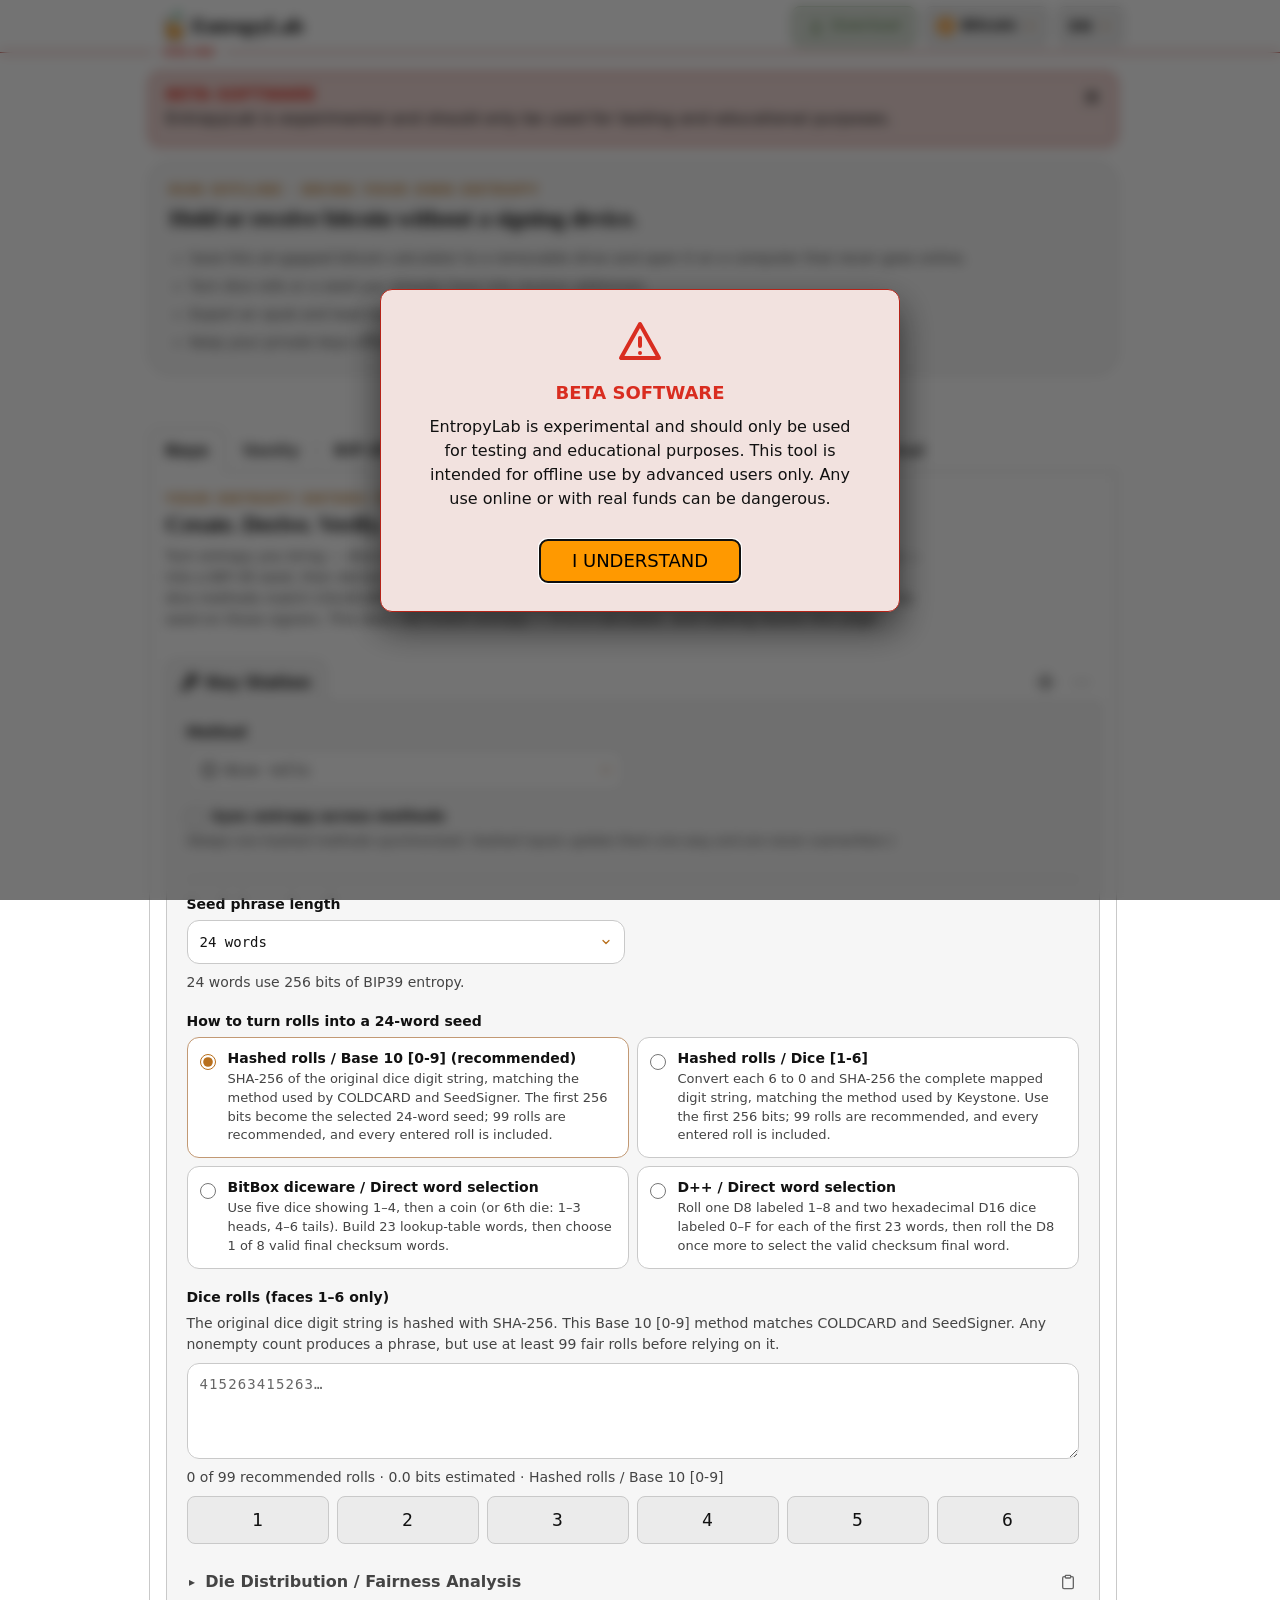
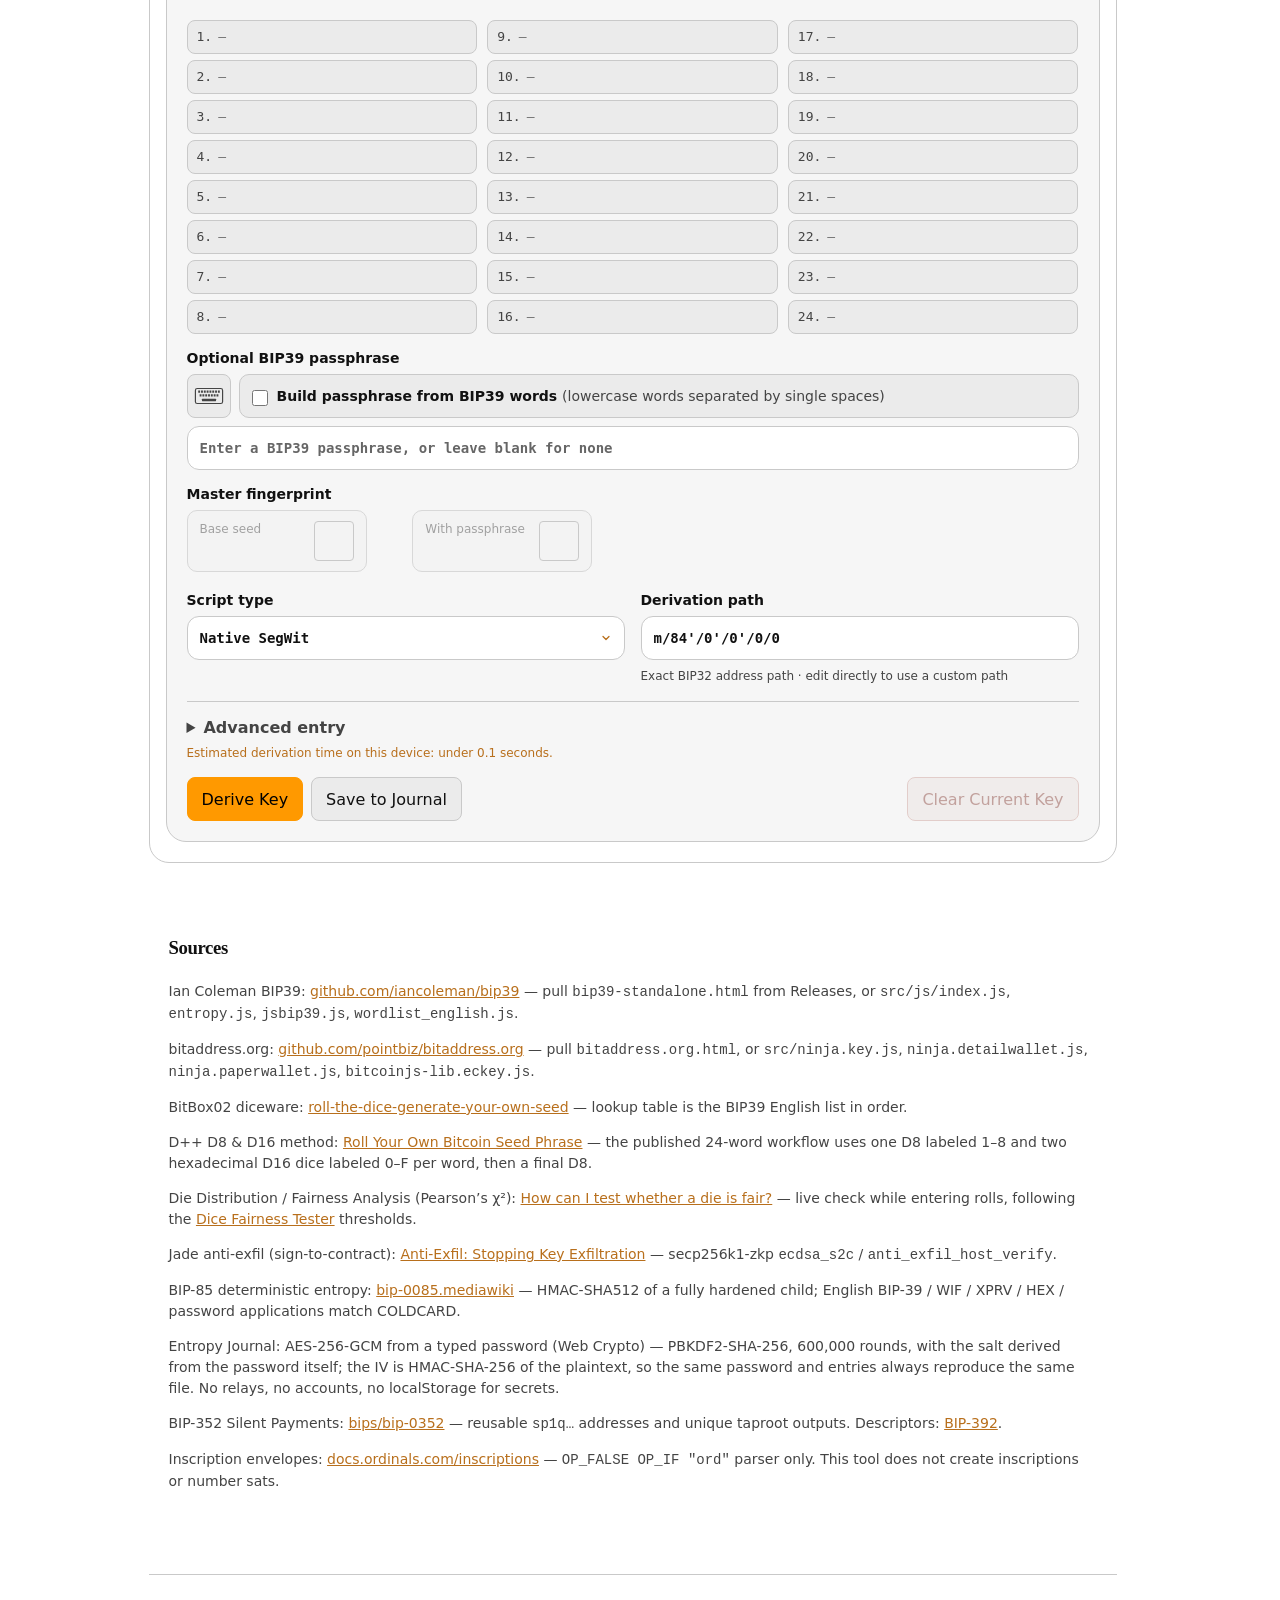
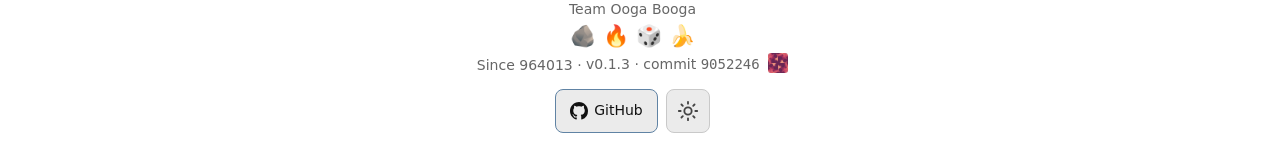
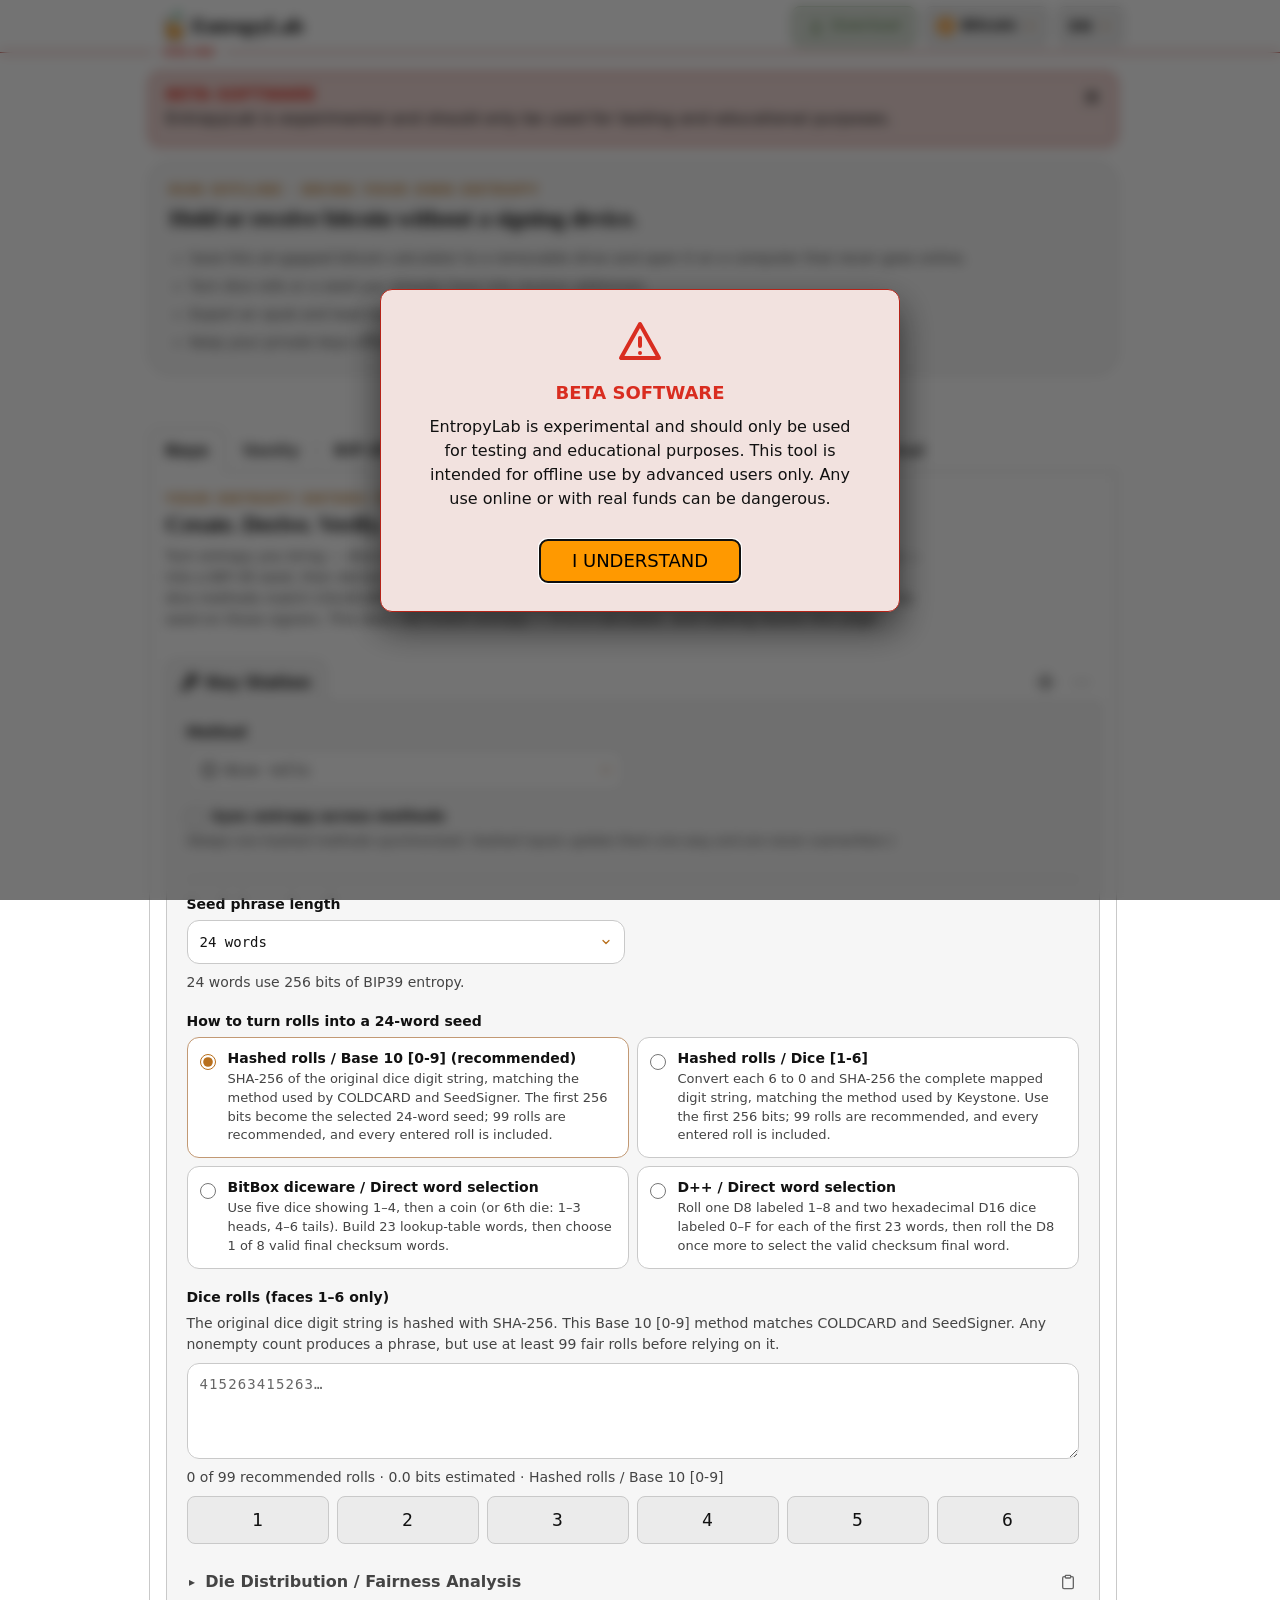
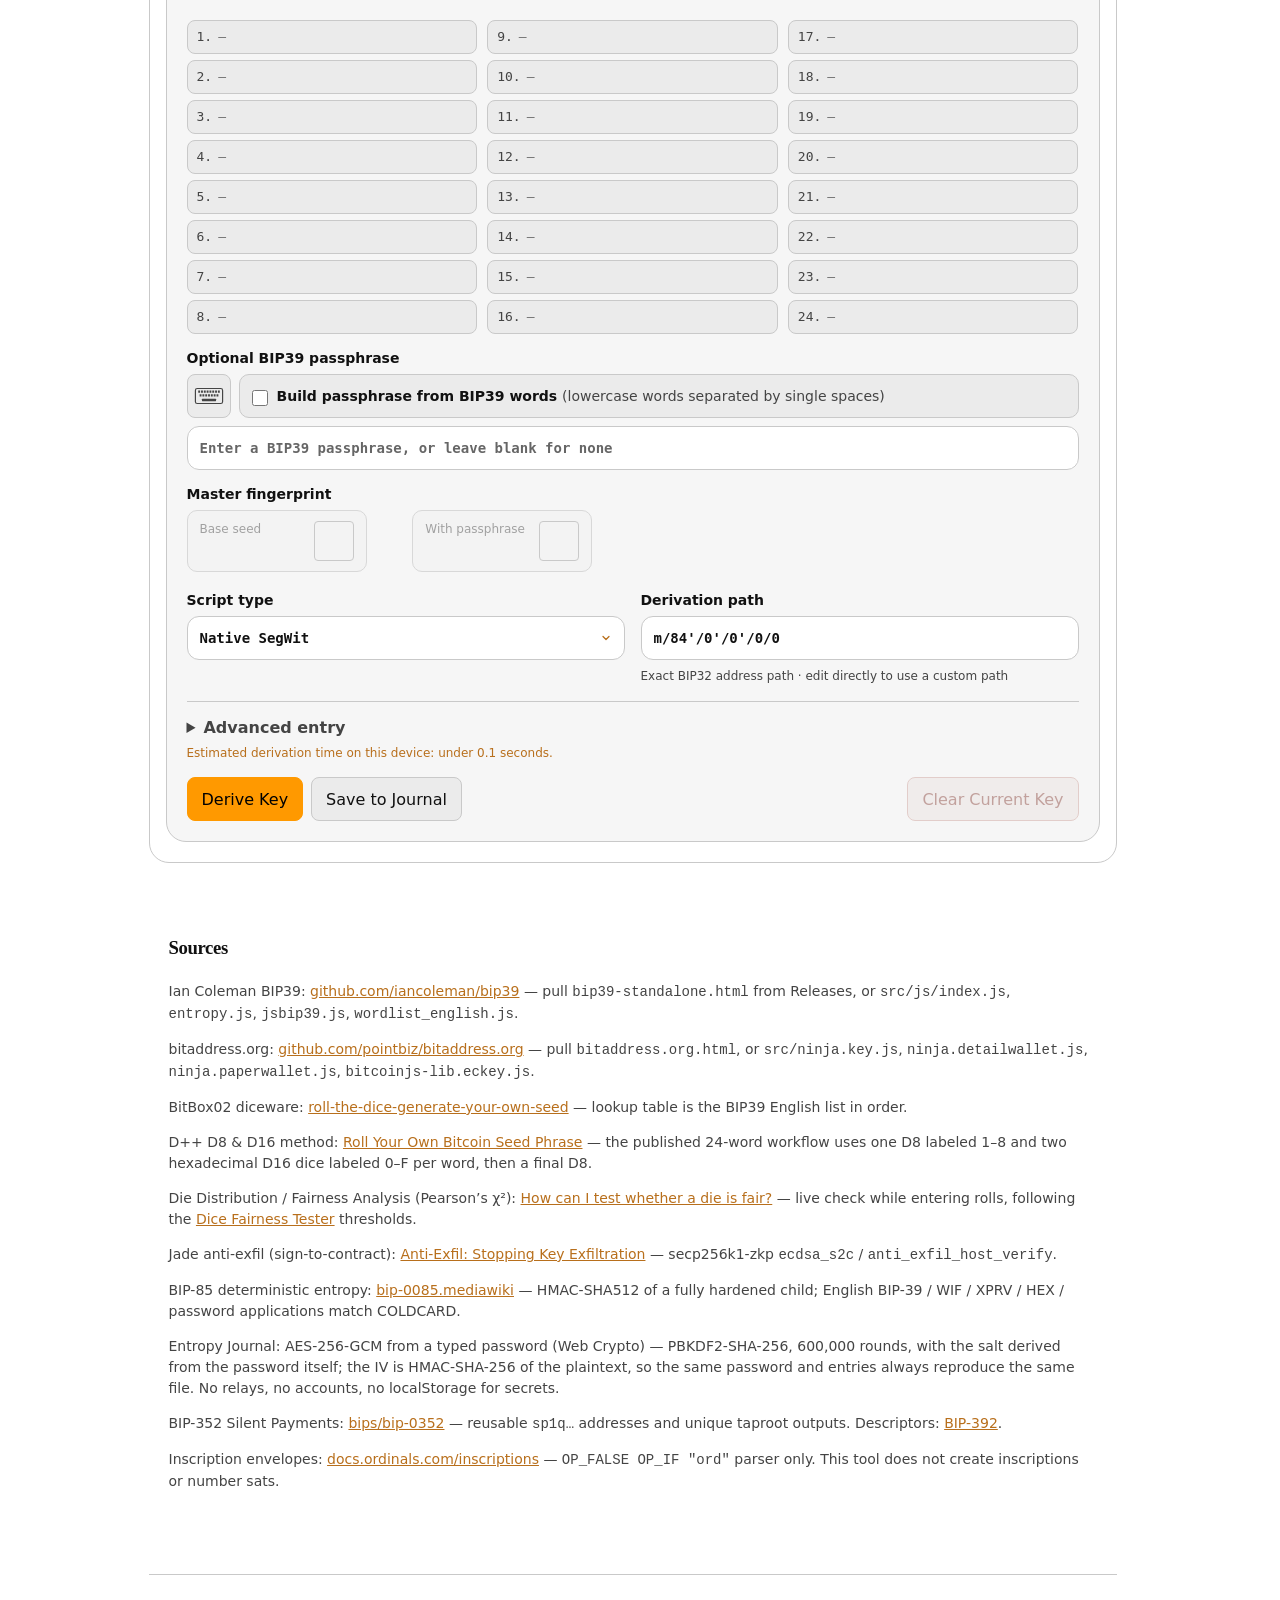
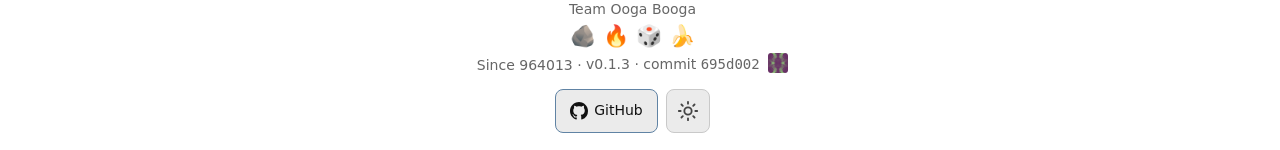
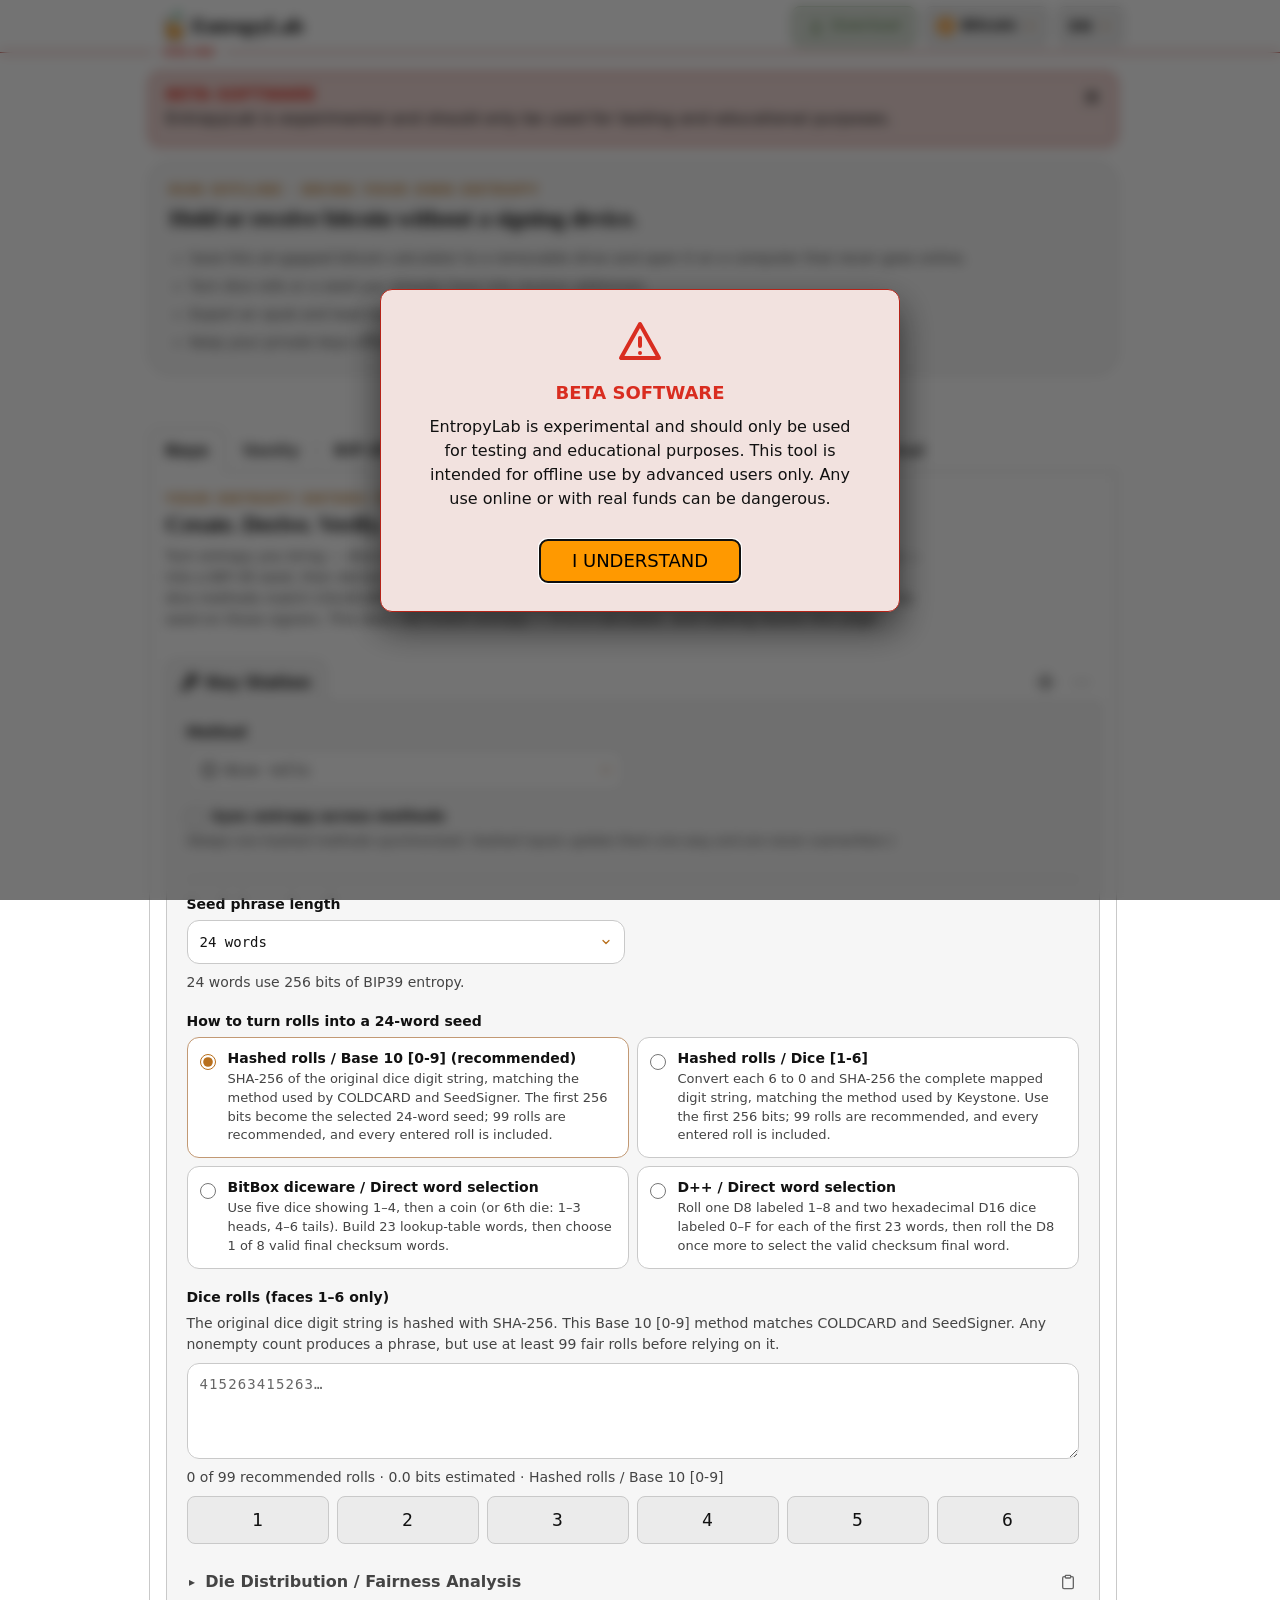
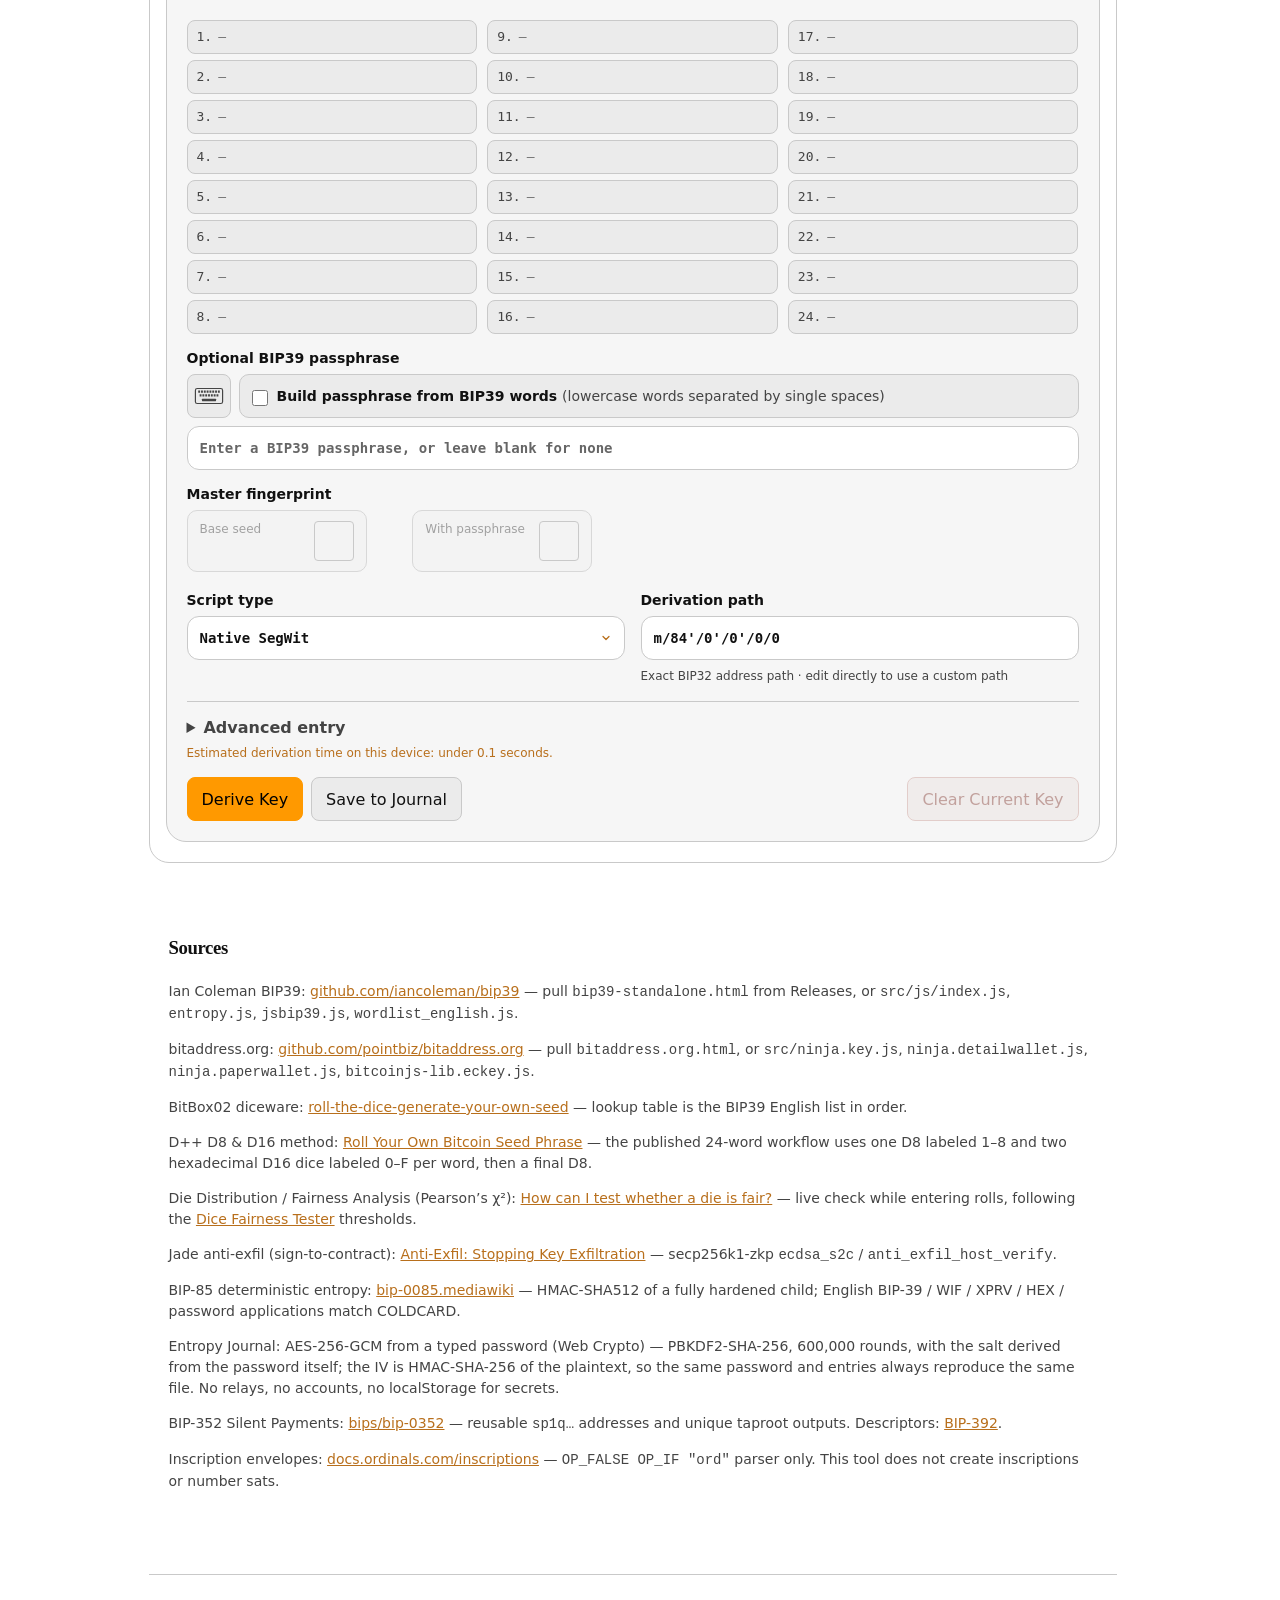
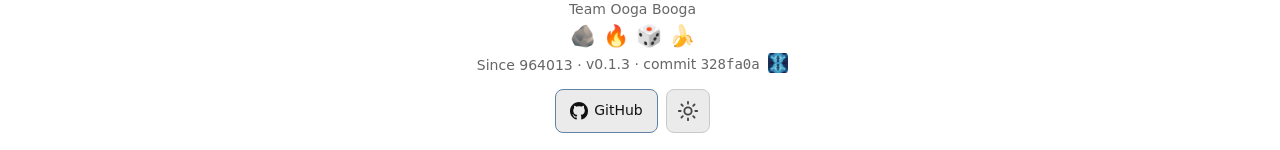
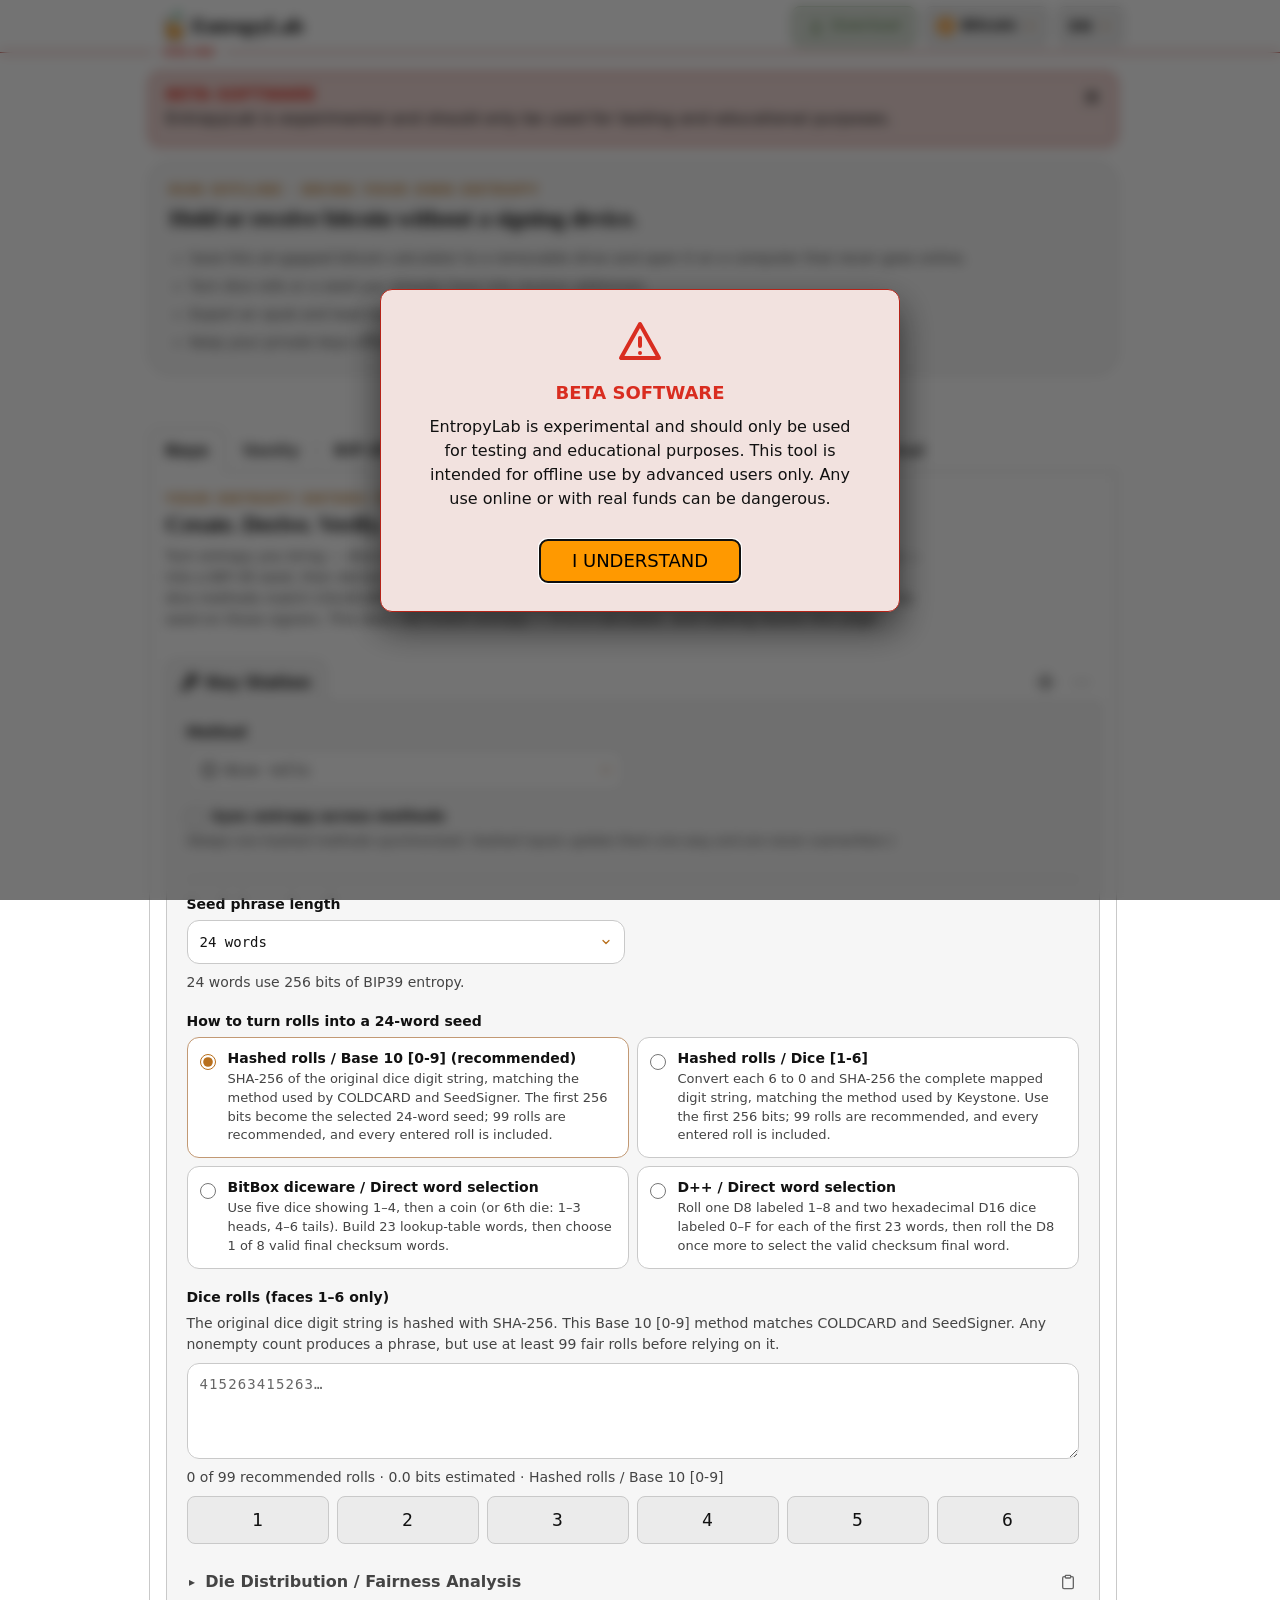
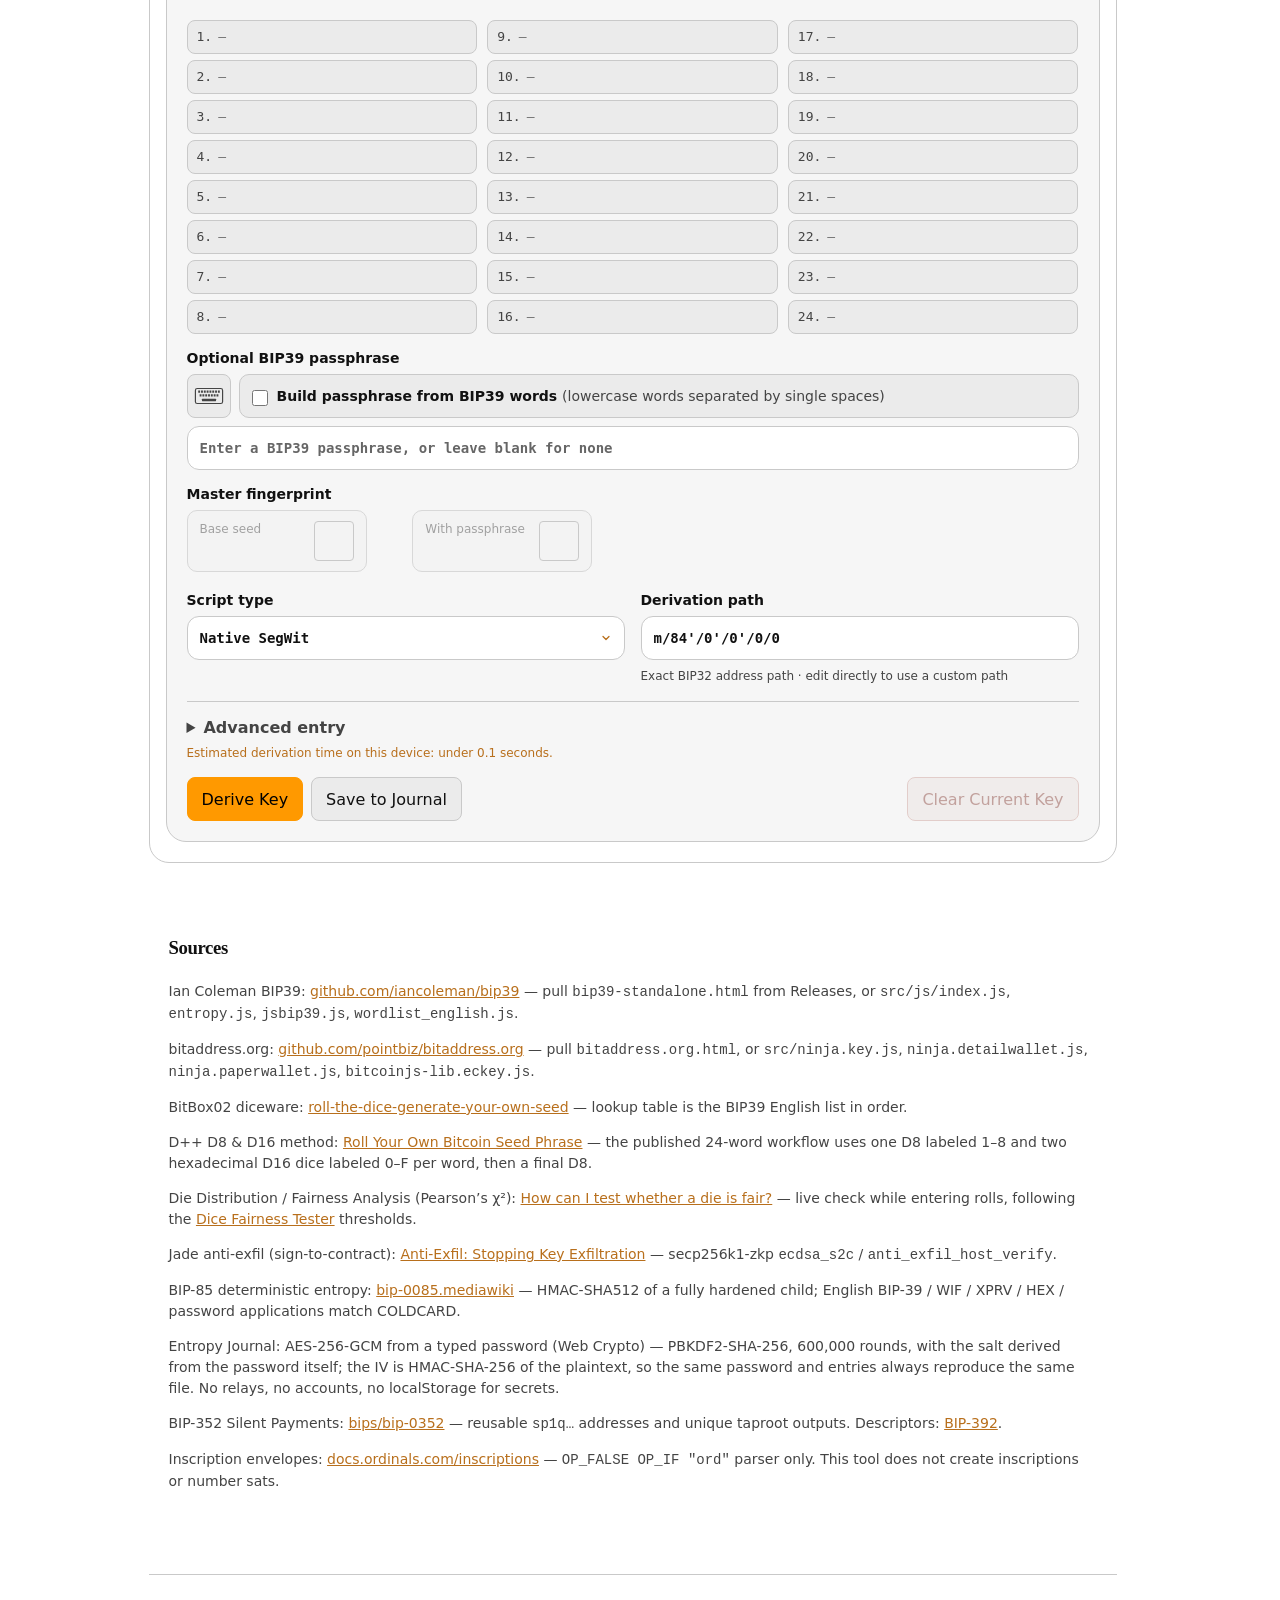
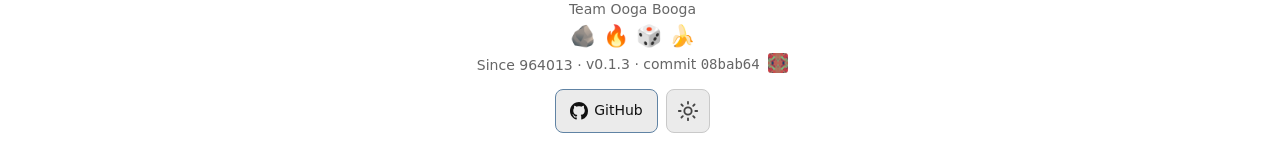
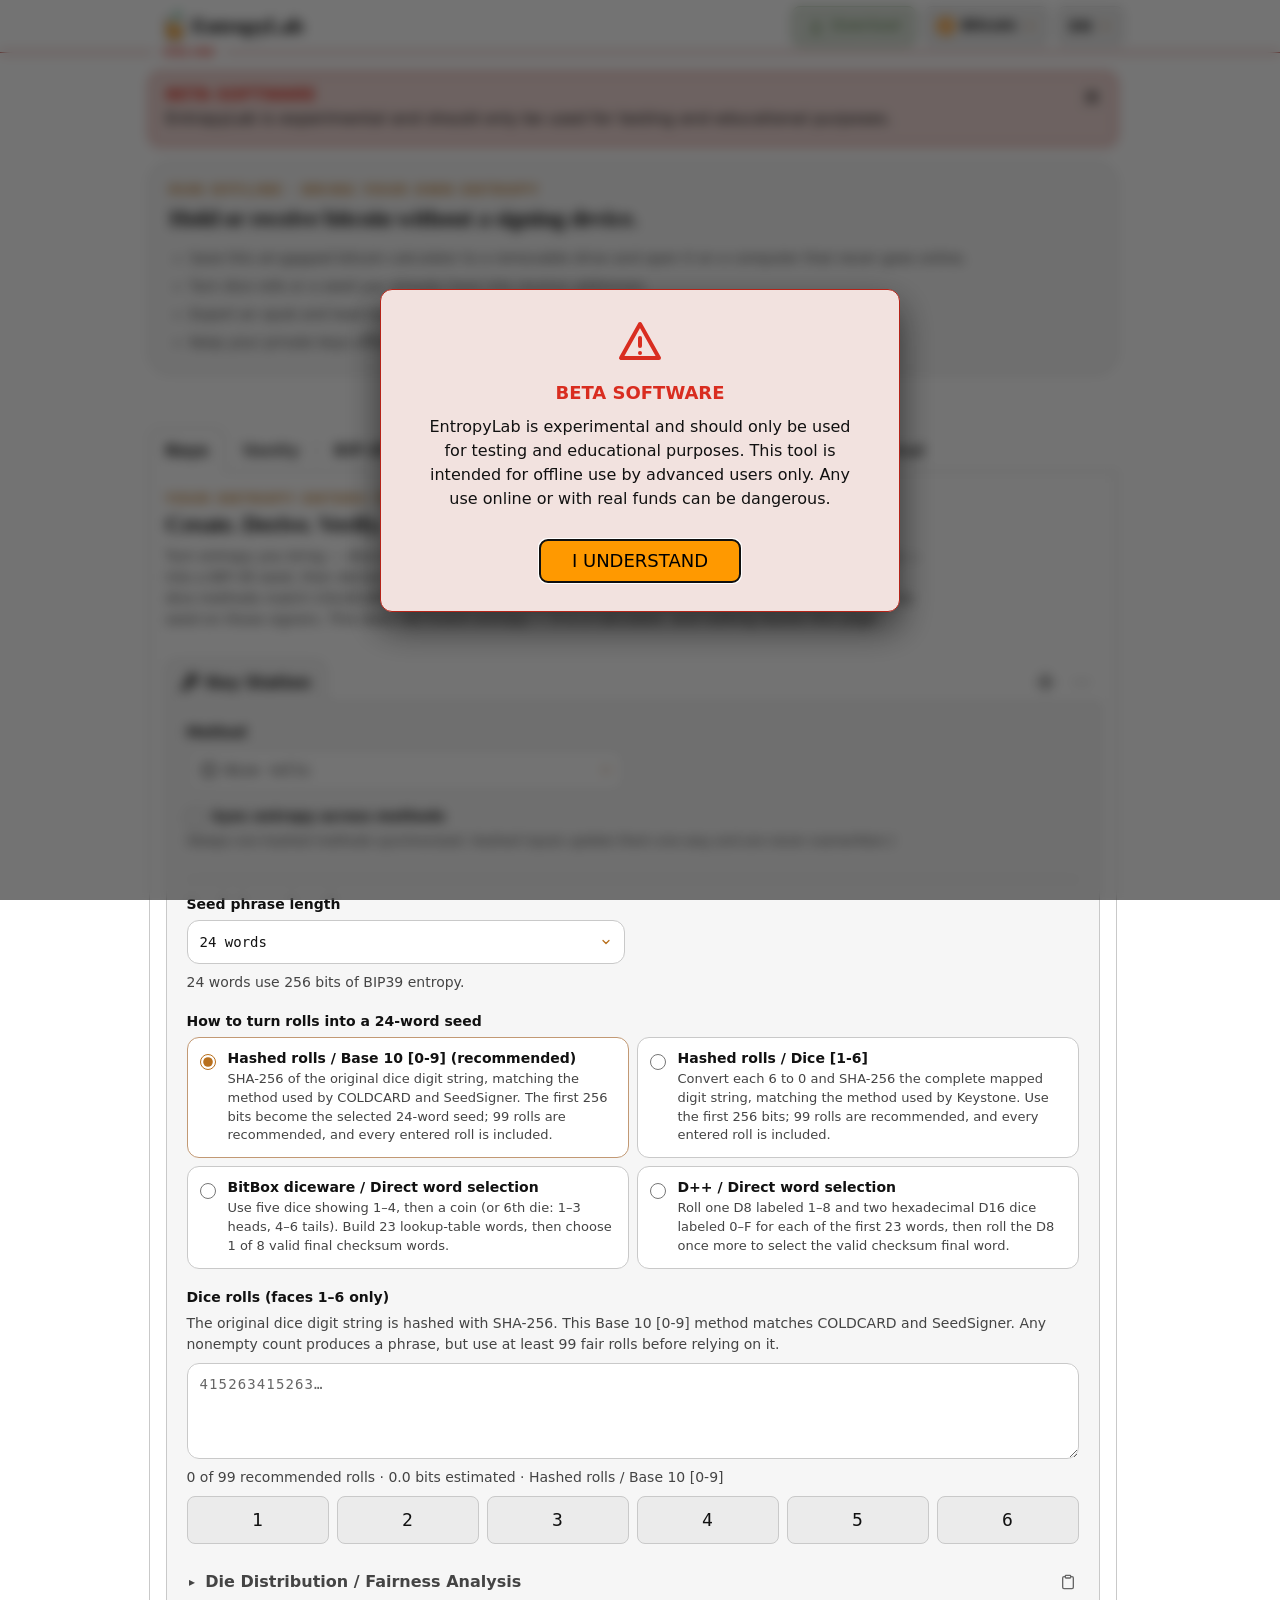
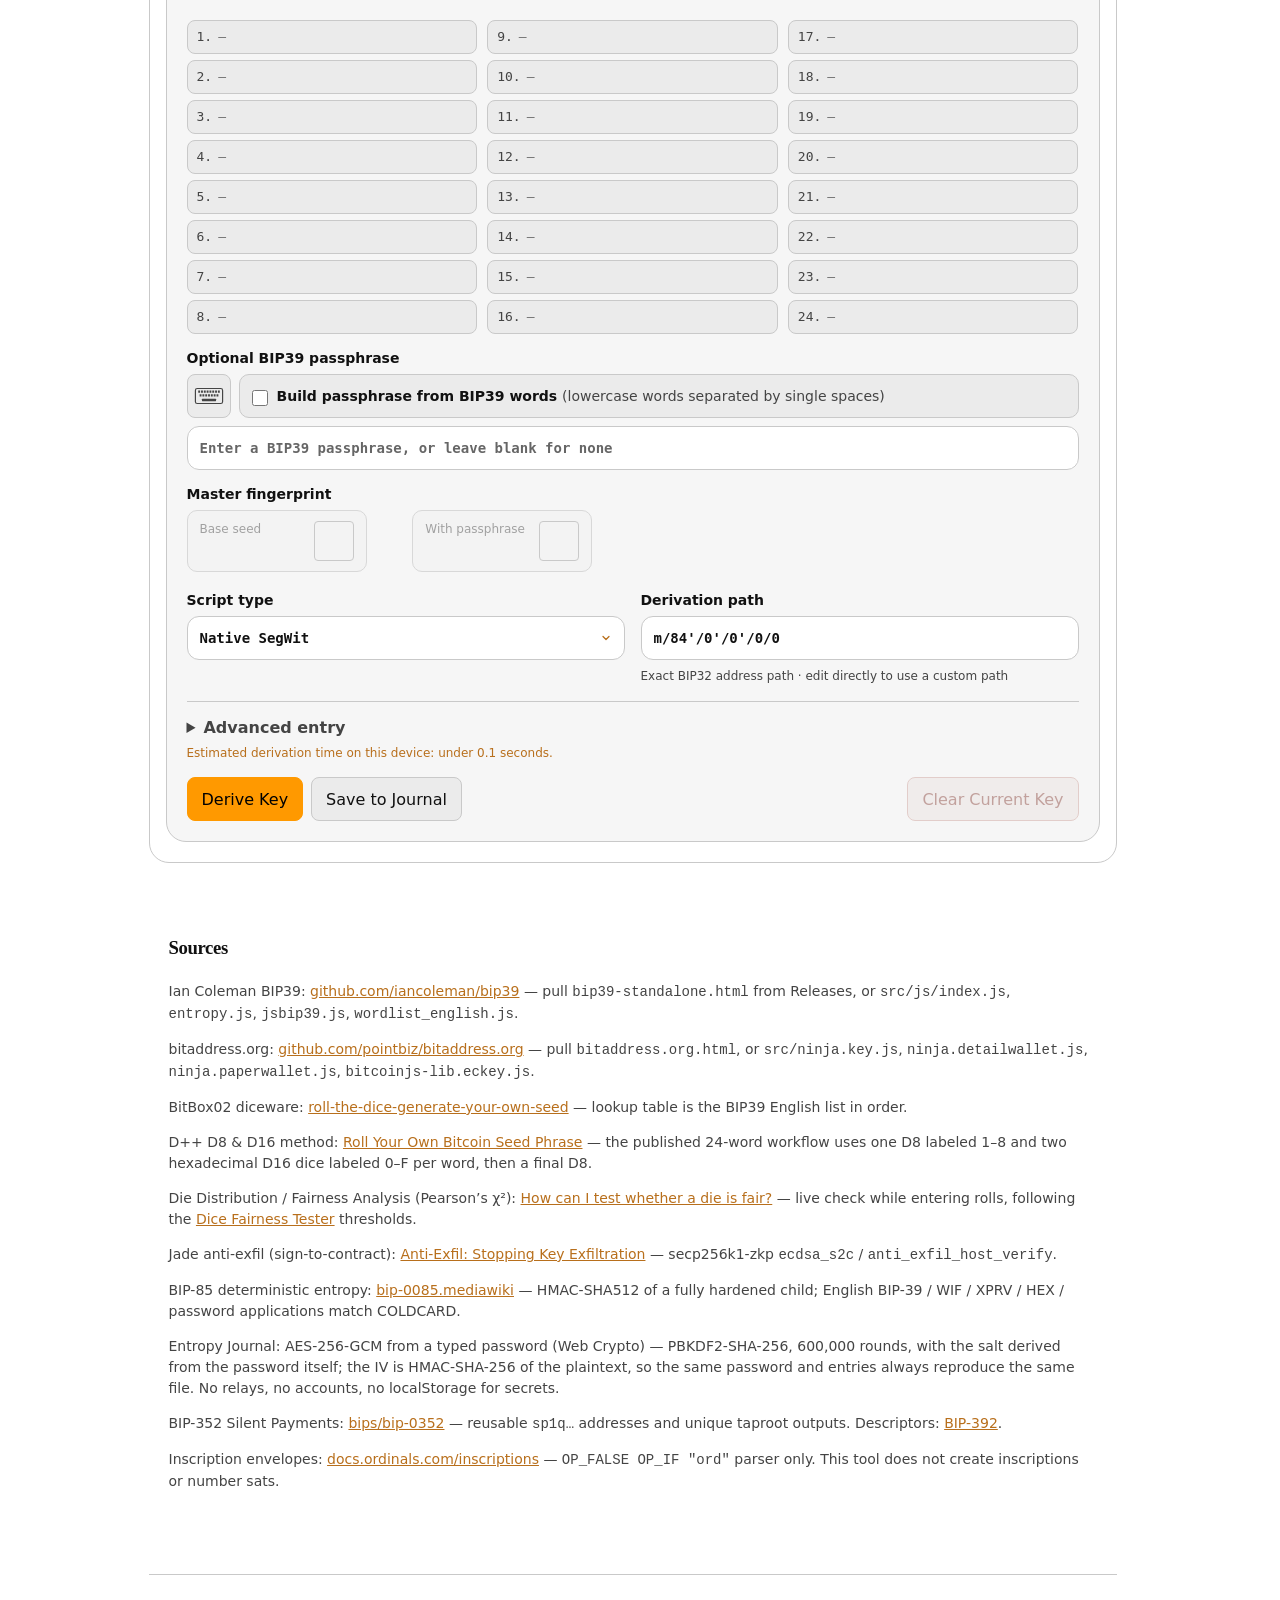
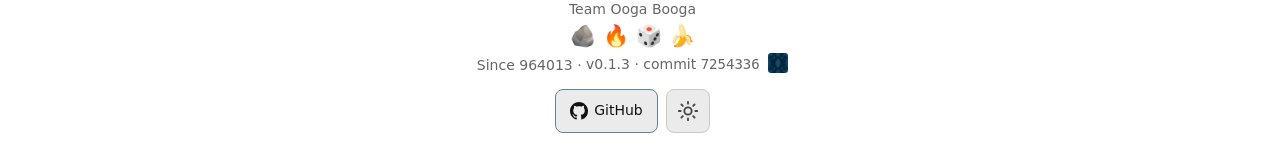
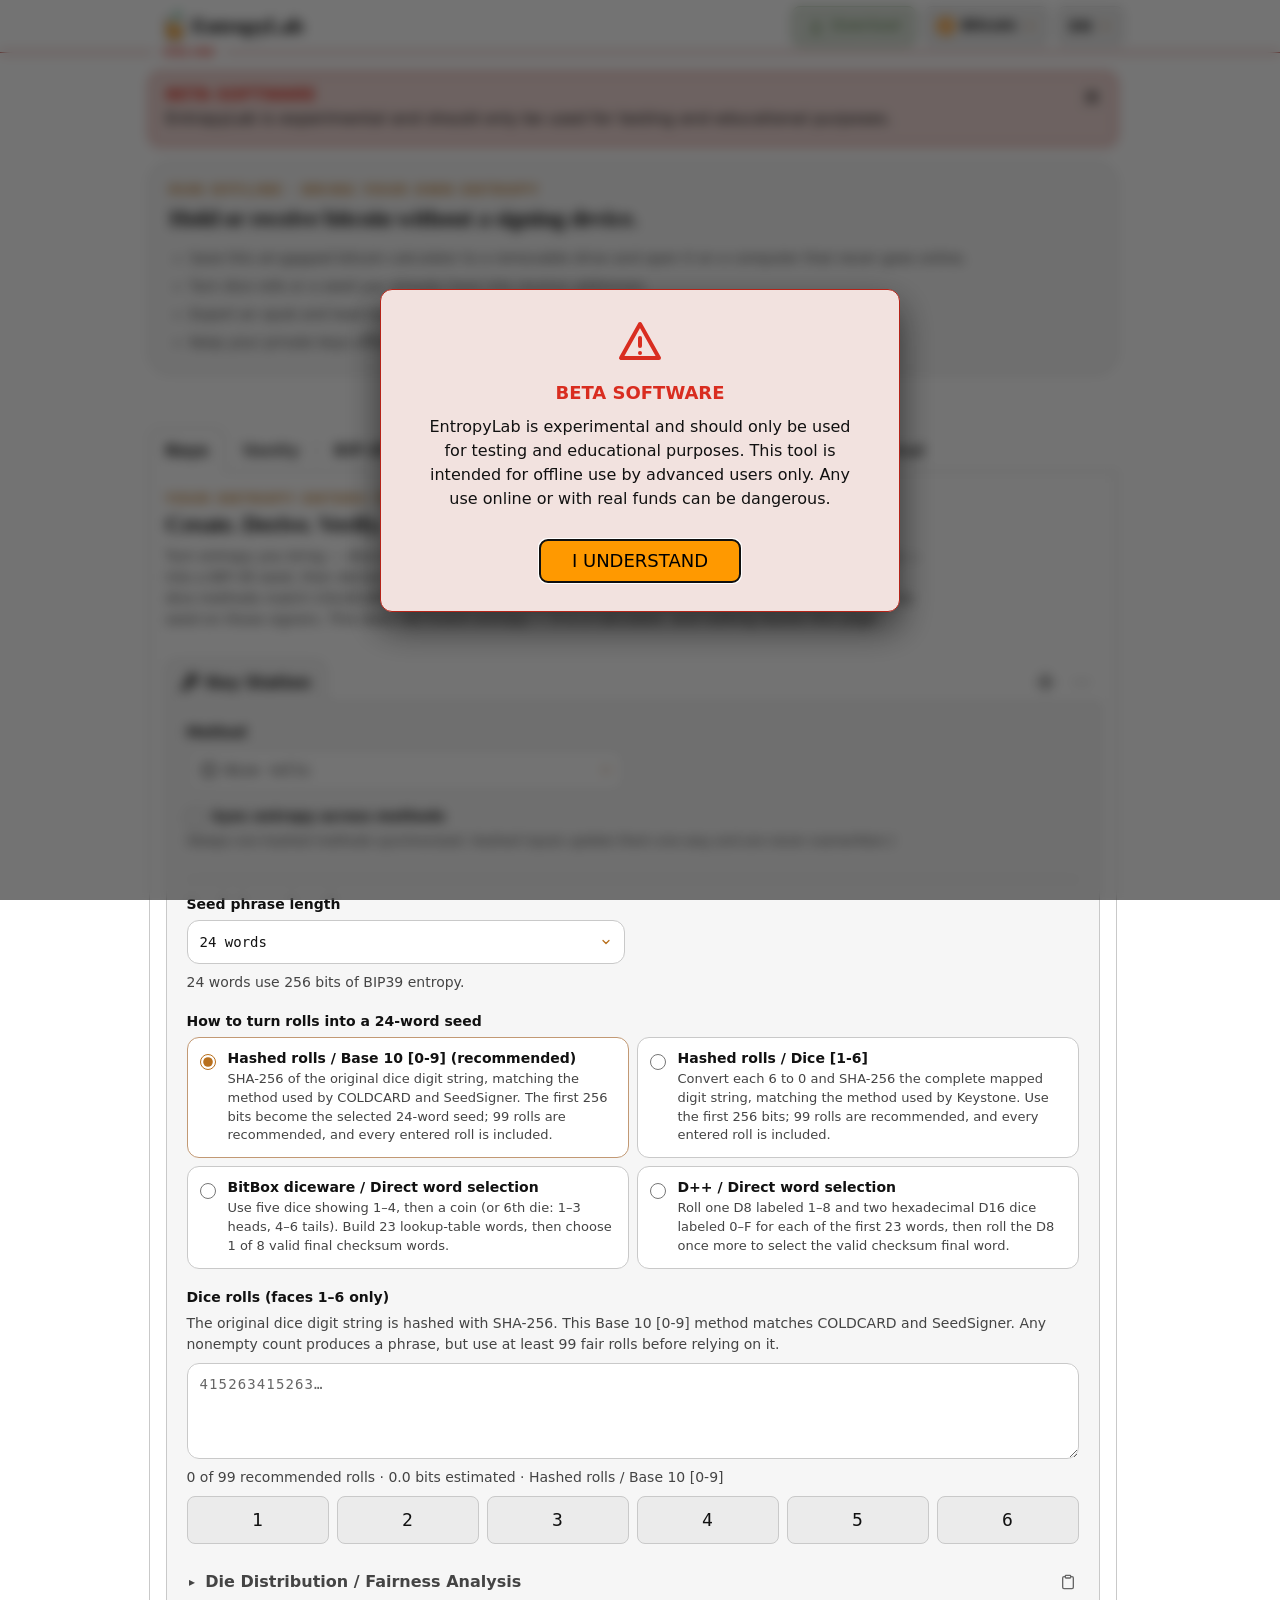
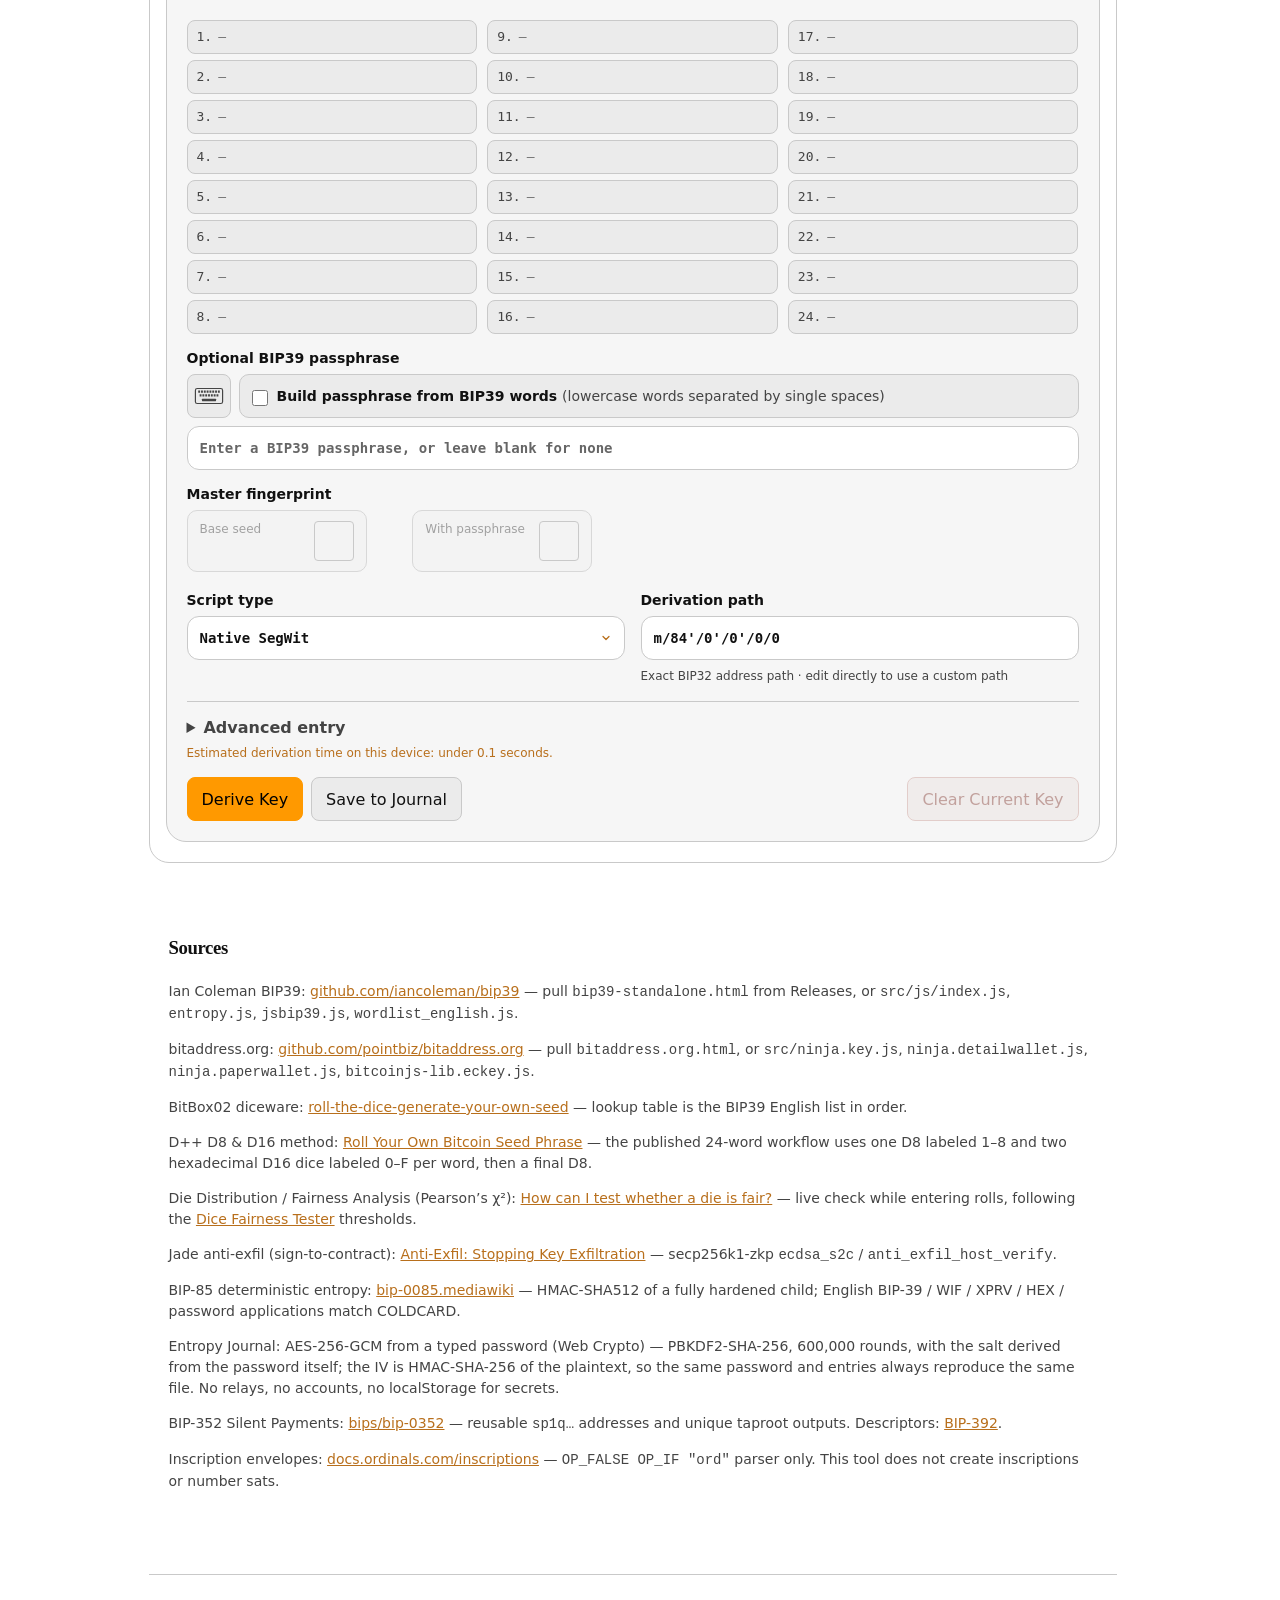
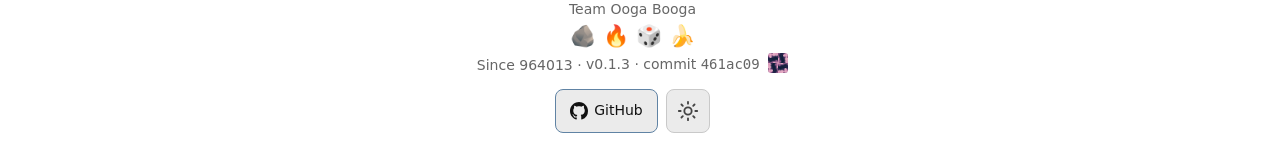
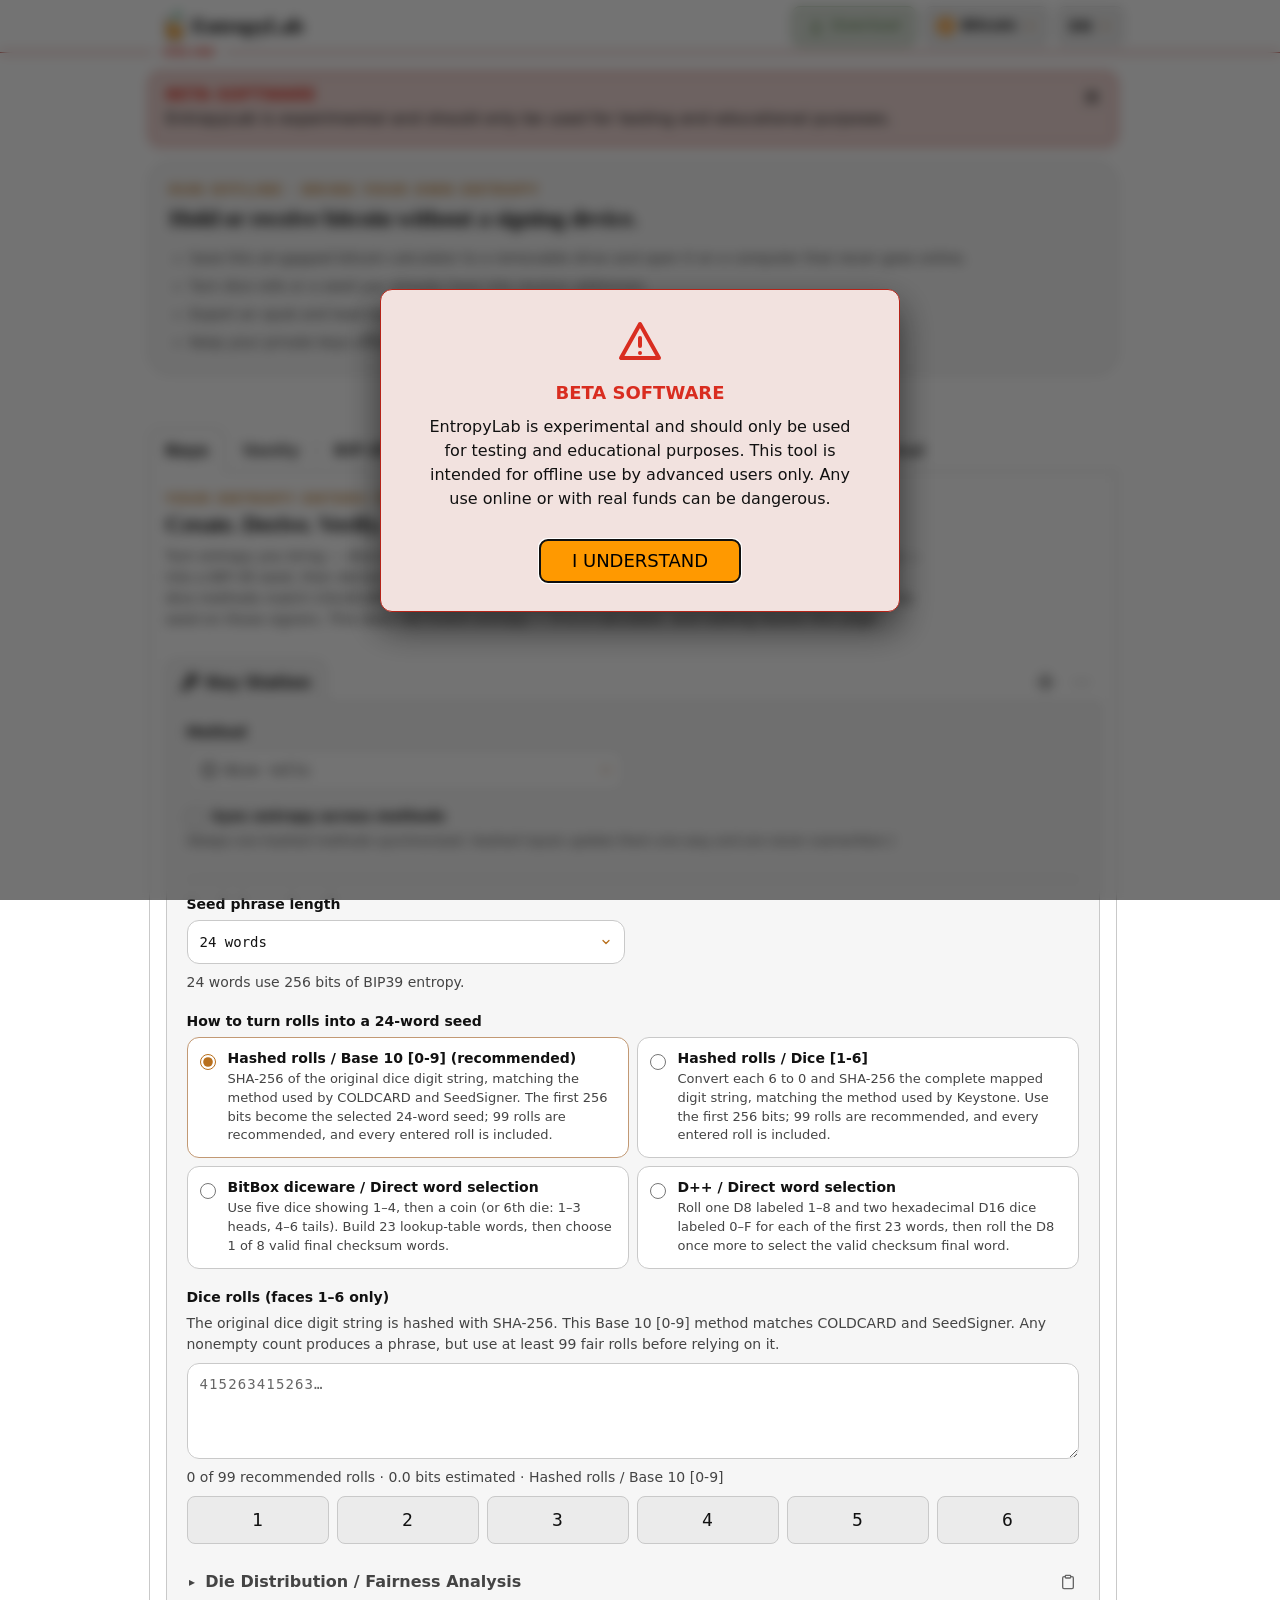
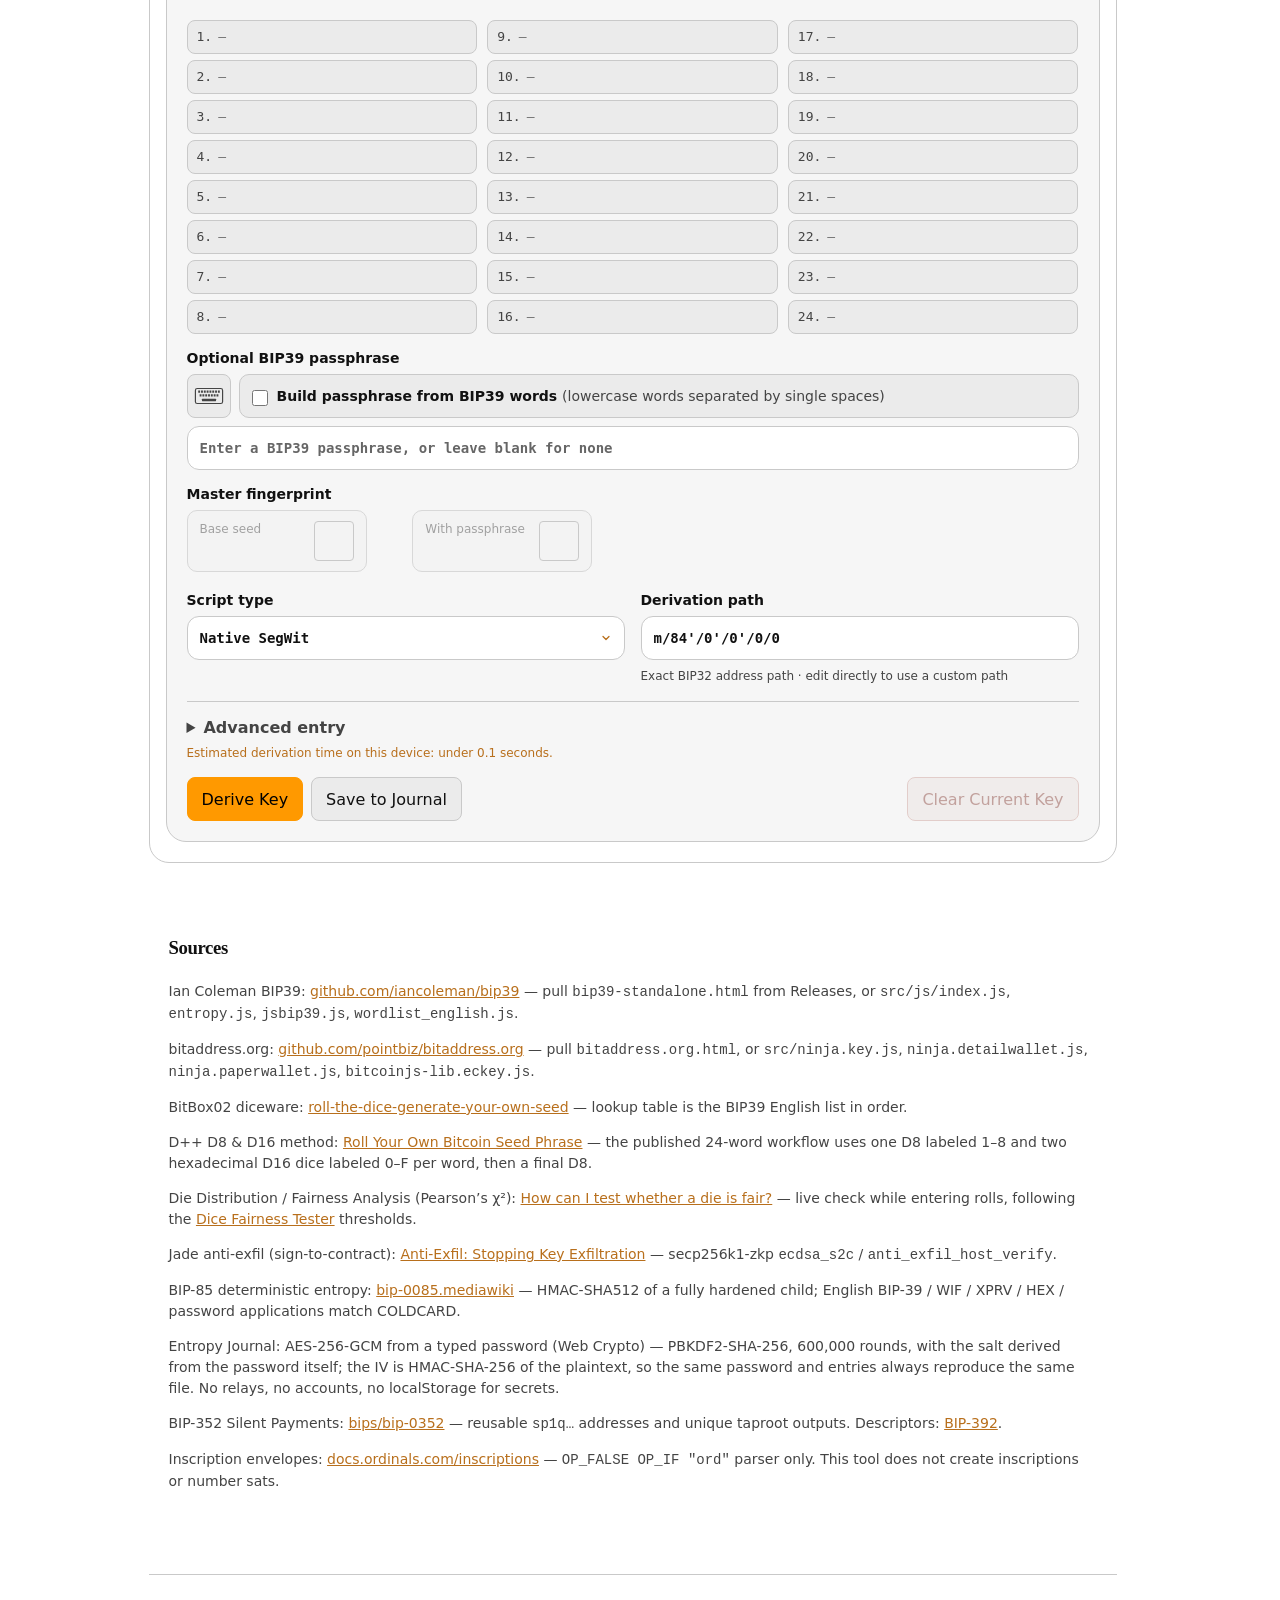
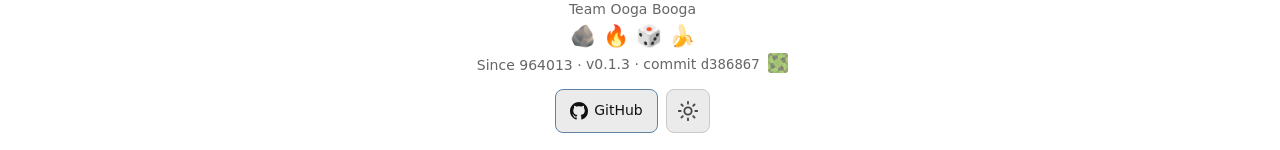
